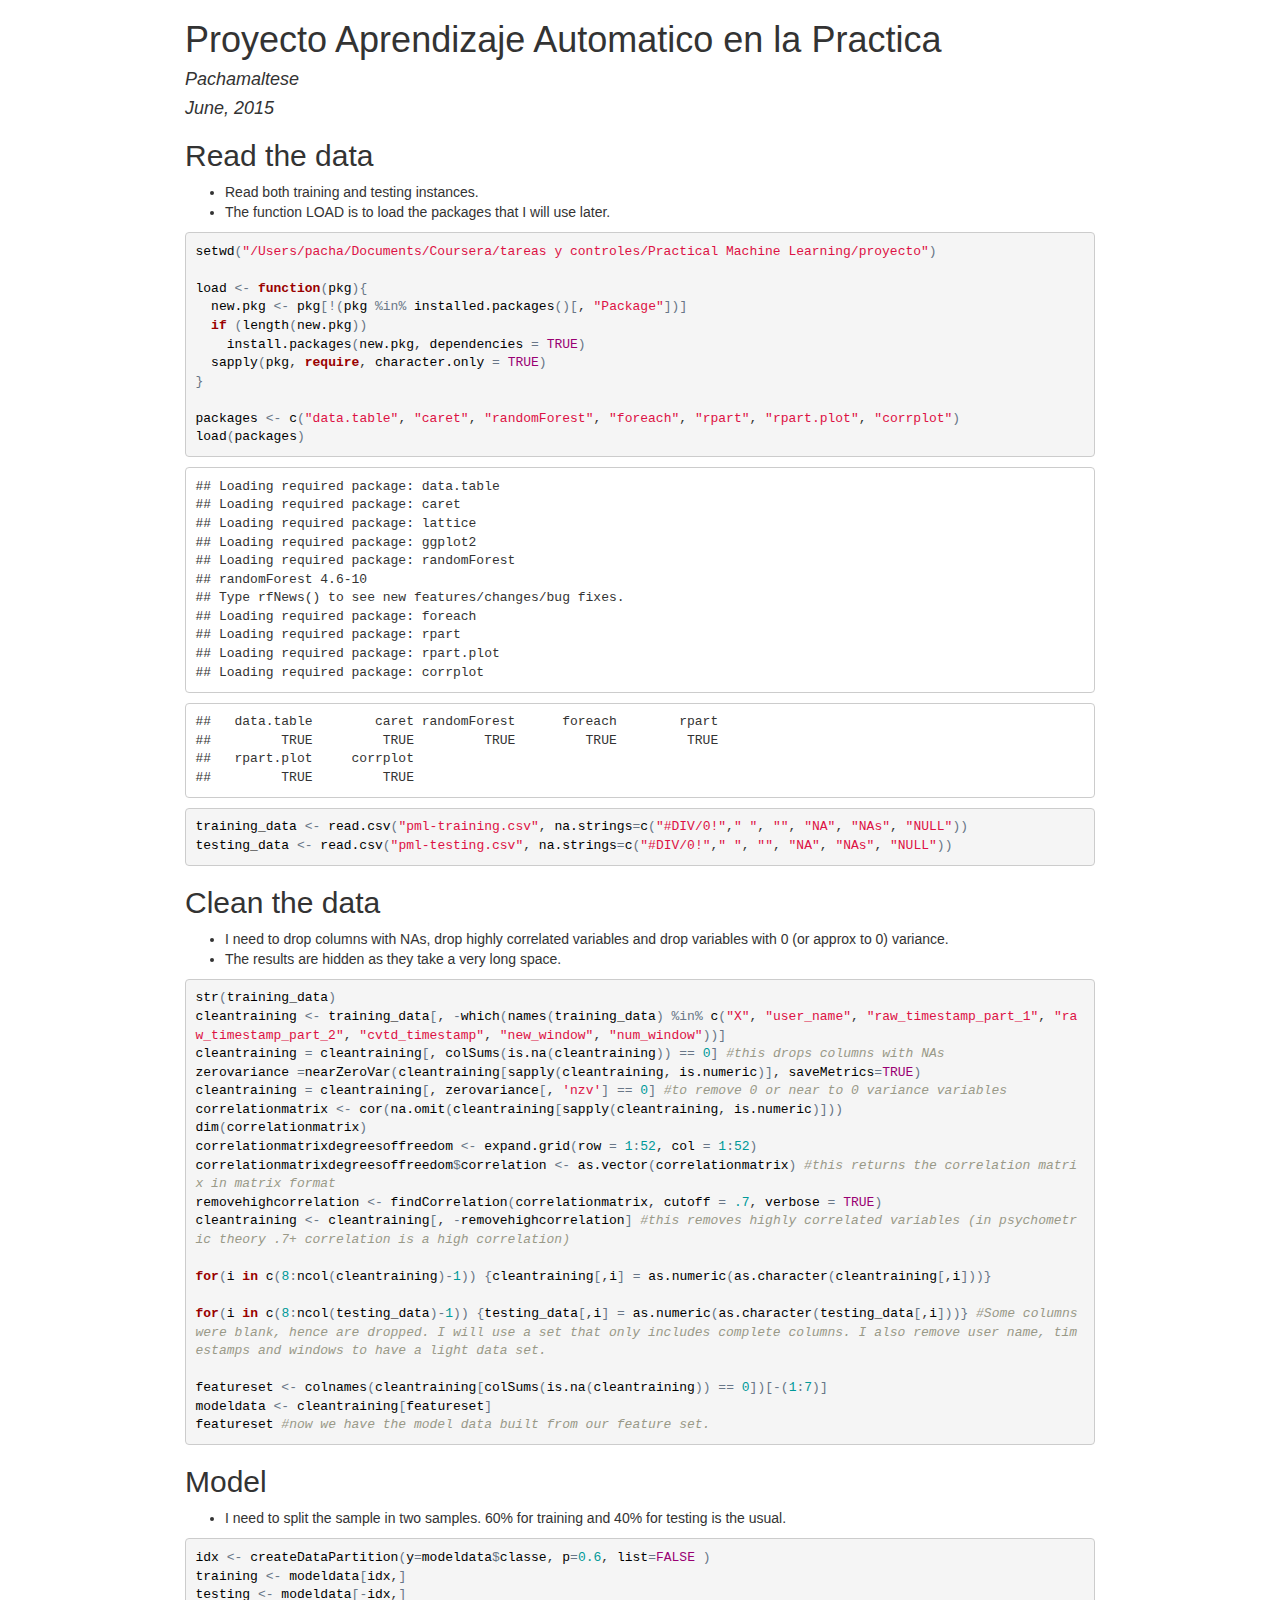
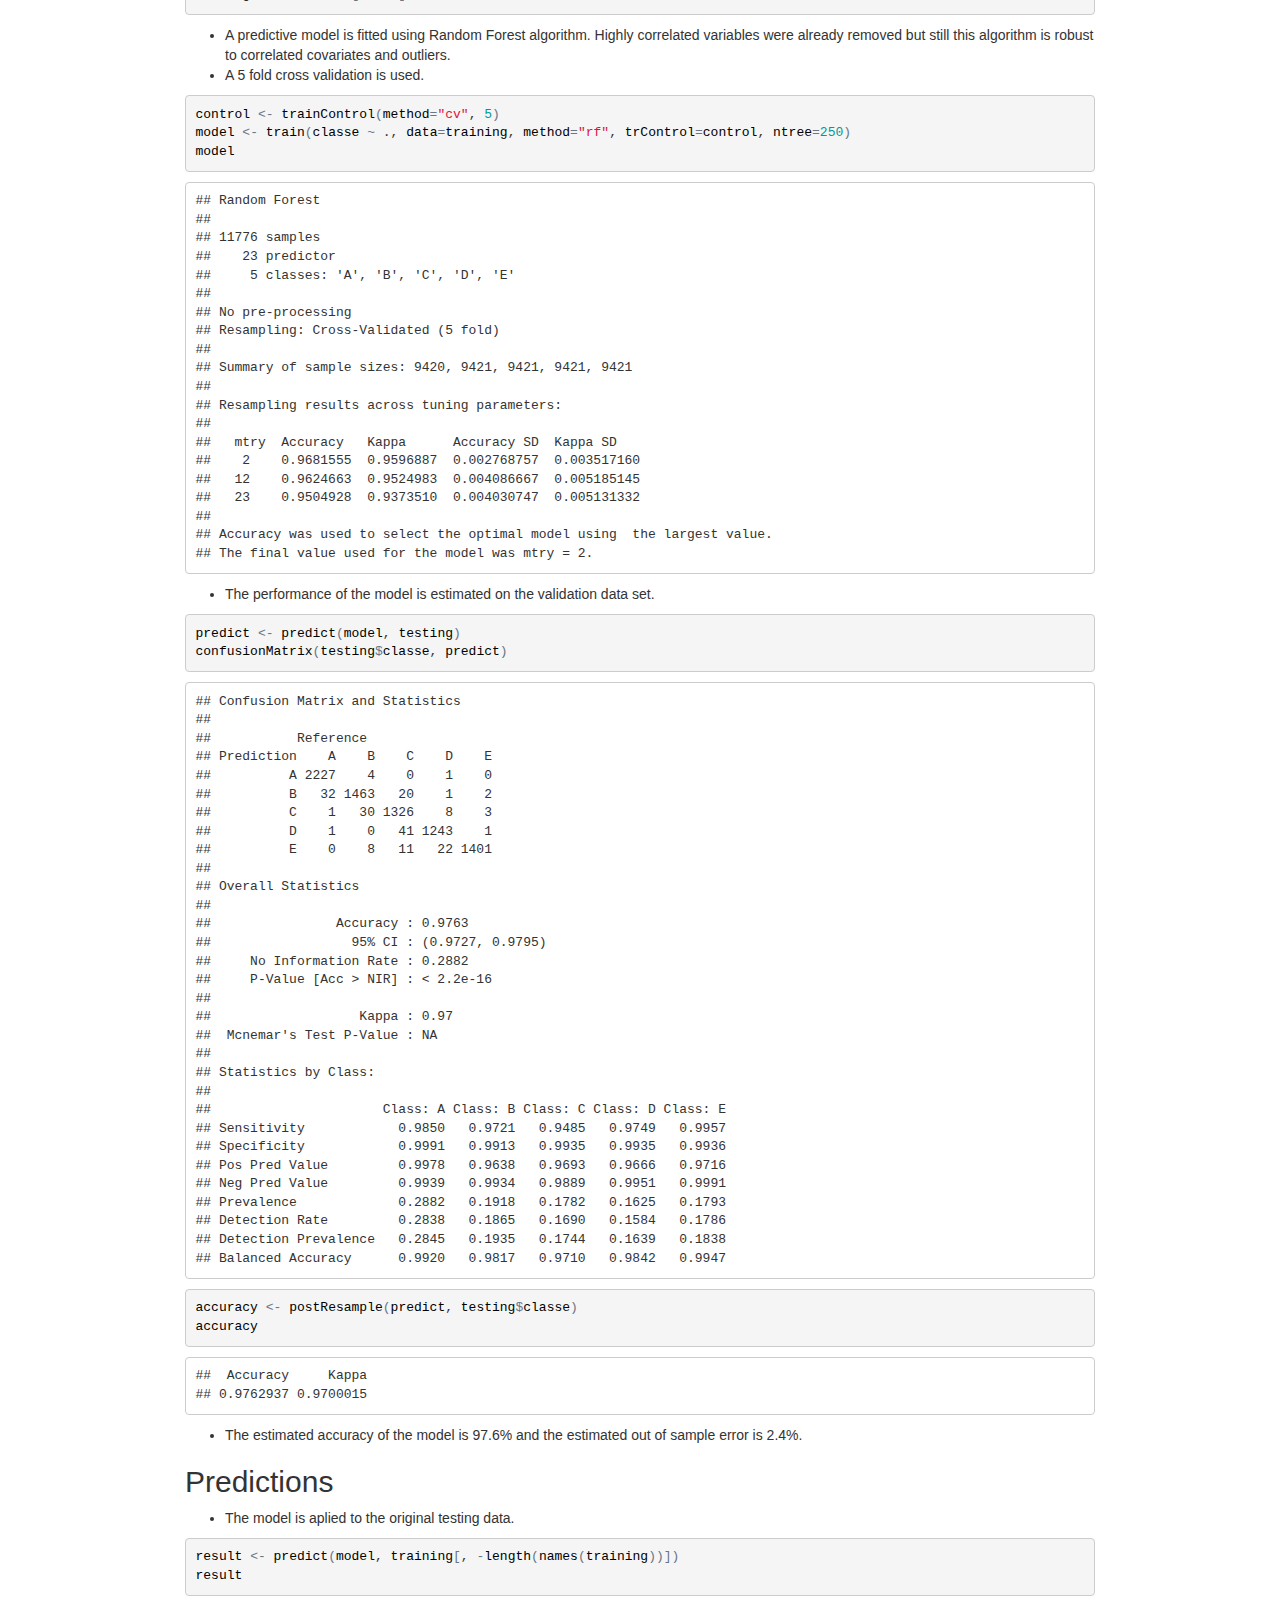
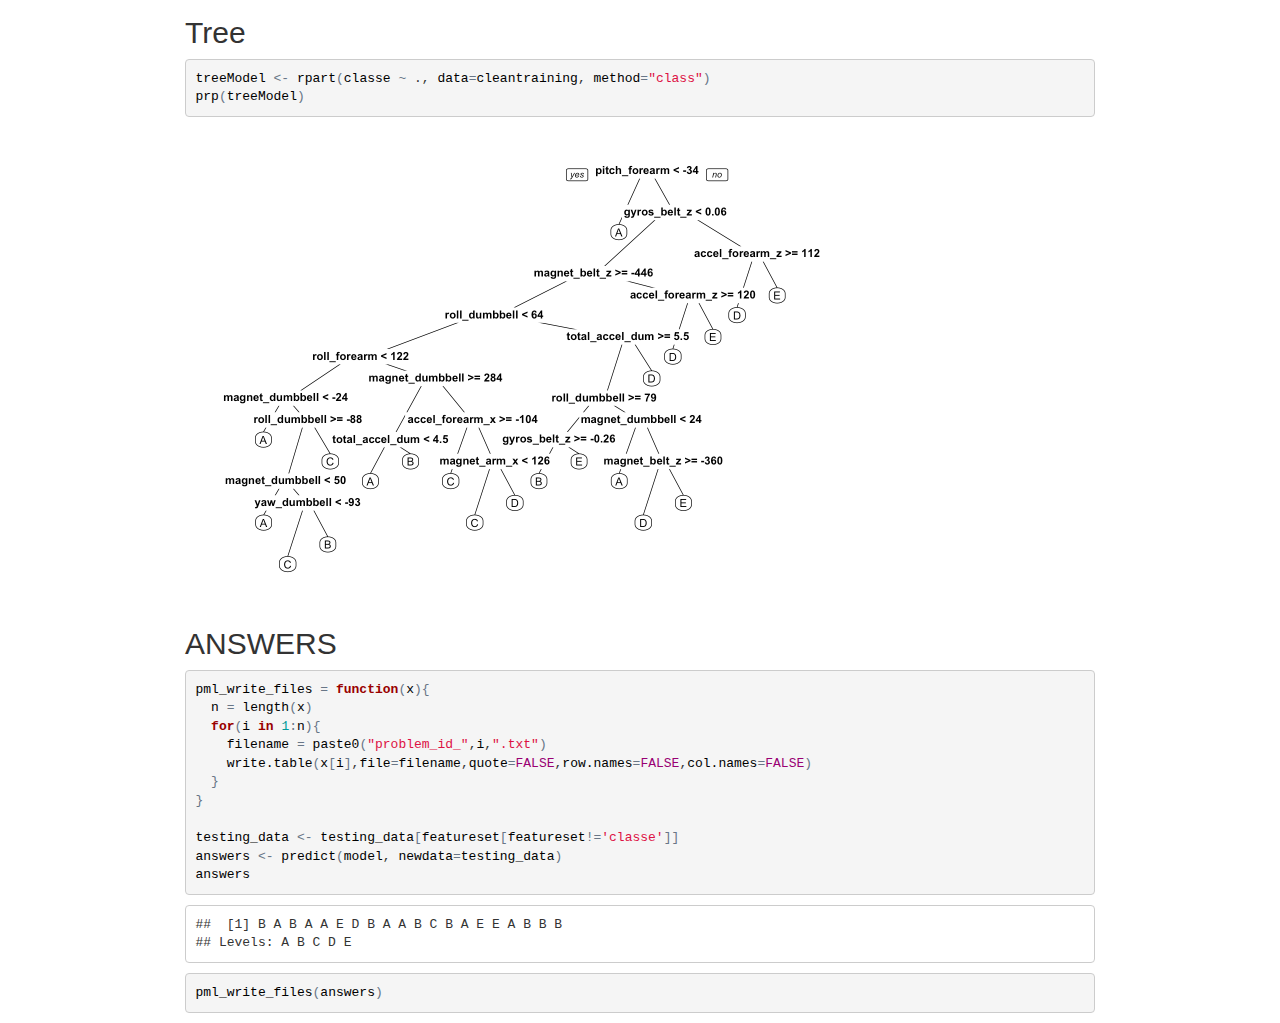
==== proyecto-v2.html @ 66858f60 "13-jun" ====
<!DOCTYPE html>

<html xmlns="http://www.w3.org/1999/xhtml">

<head>

<meta charset="utf-8">
<meta http-equiv="Content-Type" content="text/html; charset=utf-8" />
<meta name="generator" content="pandoc" />

<meta name="author" content="Pachamaltese" />


<title>Proyecto Aprendizaje Automatico en la Practica</title>

<script src="data:application/x-javascript,%2F%2A%21%20jQuery%20v1%2E11%2E0%20%7C%20%28c%29%202005%2C%202014%20jQuery%20Foundation%2C%20Inc%2E%20%7C%20jquery%2Eorg%2Flicense%20%2A%2F%0A%21function%28a%2Cb%29%7B%22object%22%3D%3Dtypeof%20module%26%26%22object%22%3D%3Dtypeof%20module%2Eexports%3Fmodule%2Eexports%3Da%2Edocument%3Fb%28a%2C%210%29%3Afunction%28a%29%7Bif%28%21a%2Edocument%29throw%20new%20Error%28%22jQuery%20requires%20a%20window%20with%20a%20document%22%29%3Breturn%20b%28a%29%7D%3Ab%28a%29%7D%28%22undefined%22%21%3Dtypeof%20window%3Fwindow%3Athis%2Cfunction%28a%2Cb%29%7Bvar%20c%3D%5B%5D%2Cd%3Dc%2Eslice%2Ce%3Dc%2Econcat%2Cf%3Dc%2Epush%2Cg%3Dc%2EindexOf%2Ch%3D%7B%7D%2Ci%3Dh%2EtoString%2Cj%3Dh%2EhasOwnProperty%2Ck%3D%22%22%2Etrim%2Cl%3D%7B%7D%2Cm%3D%221%2E11%2E0%22%2Cn%3Dfunction%28a%2Cb%29%7Breturn%20new%20n%2Efn%2Einit%28a%2Cb%29%7D%2Co%3D%2F%5E%5B%5Cs%5CuFEFF%5CxA0%5D%2B%7C%5B%5Cs%5CuFEFF%5CxA0%5D%2B%24%2Fg%2Cp%3D%2F%5E%2Dms%2D%2F%2Cq%3D%2F%2D%28%5B%5Cda%2Dz%5D%29%2Fgi%2Cr%3Dfunction%28a%2Cb%29%7Breturn%20b%2EtoUpperCase%28%29%7D%3Bn%2Efn%3Dn%2Eprototype%3D%7Bjquery%3Am%2Cconstructor%3An%2Cselector%3A%22%22%2Clength%3A0%2CtoArray%3Afunction%28%29%7Breturn%20d%2Ecall%28this%29%7D%2Cget%3Afunction%28a%29%7Breturn%20null%21%3Da%3F0%3Ea%3Fthis%5Ba%2Bthis%2Elength%5D%3Athis%5Ba%5D%3Ad%2Ecall%28this%29%7D%2CpushStack%3Afunction%28a%29%7Bvar%20b%3Dn%2Emerge%28this%2Econstructor%28%29%2Ca%29%3Breturn%20b%2EprevObject%3Dthis%2Cb%2Econtext%3Dthis%2Econtext%2Cb%7D%2Ceach%3Afunction%28a%2Cb%29%7Breturn%20n%2Eeach%28this%2Ca%2Cb%29%7D%2Cmap%3Afunction%28a%29%7Breturn%20this%2EpushStack%28n%2Emap%28this%2Cfunction%28b%2Cc%29%7Breturn%20a%2Ecall%28b%2Cc%2Cb%29%7D%29%29%7D%2Cslice%3Afunction%28%29%7Breturn%20this%2EpushStack%28d%2Eapply%28this%2Carguments%29%29%7D%2Cfirst%3Afunction%28%29%7Breturn%20this%2Eeq%280%29%7D%2Clast%3Afunction%28%29%7Breturn%20this%2Eeq%28%2D1%29%7D%2Ceq%3Afunction%28a%29%7Bvar%20b%3Dthis%2Elength%2Cc%3D%2Ba%2B%280%3Ea%3Fb%3A0%29%3Breturn%20this%2EpushStack%28c%3E%3D0%26%26b%3Ec%3F%5Bthis%5Bc%5D%5D%3A%5B%5D%29%7D%2Cend%3Afunction%28%29%7Breturn%20this%2EprevObject%7C%7Cthis%2Econstructor%28null%29%7D%2Cpush%3Af%2Csort%3Ac%2Esort%2Csplice%3Ac%2Esplice%7D%2Cn%2Eextend%3Dn%2Efn%2Eextend%3Dfunction%28%29%7Bvar%20a%2Cb%2Cc%2Cd%2Ce%2Cf%2Cg%3Darguments%5B0%5D%7C%7C%7B%7D%2Ch%3D1%2Ci%3Darguments%2Elength%2Cj%3D%211%3Bfor%28%22boolean%22%3D%3Dtypeof%20g%26%26%28j%3Dg%2Cg%3Darguments%5Bh%5D%7C%7C%7B%7D%2Ch%2B%2B%29%2C%22object%22%3D%3Dtypeof%20g%7C%7Cn%2EisFunction%28g%29%7C%7C%28g%3D%7B%7D%29%2Ch%3D%3D%3Di%26%26%28g%3Dthis%2Ch%2D%2D%29%3Bi%3Eh%3Bh%2B%2B%29if%28null%21%3D%28e%3Darguments%5Bh%5D%29%29for%28d%20in%20e%29a%3Dg%5Bd%5D%2Cc%3De%5Bd%5D%2Cg%21%3D%3Dc%26%26%28j%26%26c%26%26%28n%2EisPlainObject%28c%29%7C%7C%28b%3Dn%2EisArray%28c%29%29%29%3F%28b%3F%28b%3D%211%2Cf%3Da%26%26n%2EisArray%28a%29%3Fa%3A%5B%5D%29%3Af%3Da%26%26n%2EisPlainObject%28a%29%3Fa%3A%7B%7D%2Cg%5Bd%5D%3Dn%2Eextend%28j%2Cf%2Cc%29%29%3Avoid%200%21%3D%3Dc%26%26%28g%5Bd%5D%3Dc%29%29%3Breturn%20g%7D%2Cn%2Eextend%28%7Bexpando%3A%22jQuery%22%2B%28m%2BMath%2Erandom%28%29%29%2Ereplace%28%2F%5CD%2Fg%2C%22%22%29%2CisReady%3A%210%2Cerror%3Afunction%28a%29%7Bthrow%20new%20Error%28a%29%7D%2Cnoop%3Afunction%28%29%7B%7D%2CisFunction%3Afunction%28a%29%7Breturn%22function%22%3D%3D%3Dn%2Etype%28a%29%7D%2CisArray%3AArray%2EisArray%7C%7Cfunction%28a%29%7Breturn%22array%22%3D%3D%3Dn%2Etype%28a%29%7D%2CisWindow%3Afunction%28a%29%7Breturn%20null%21%3Da%26%26a%3D%3Da%2Ewindow%7D%2CisNumeric%3Afunction%28a%29%7Breturn%20a%2DparseFloat%28a%29%3E%3D0%7D%2CisEmptyObject%3Afunction%28a%29%7Bvar%20b%3Bfor%28b%20in%20a%29return%211%3Breturn%210%7D%2CisPlainObject%3Afunction%28a%29%7Bvar%20b%3Bif%28%21a%7C%7C%22object%22%21%3D%3Dn%2Etype%28a%29%7C%7Ca%2EnodeType%7C%7Cn%2EisWindow%28a%29%29return%211%3Btry%7Bif%28a%2Econstructor%26%26%21j%2Ecall%28a%2C%22constructor%22%29%26%26%21j%2Ecall%28a%2Econstructor%2Eprototype%2C%22isPrototypeOf%22%29%29return%211%7Dcatch%28c%29%7Breturn%211%7Dif%28l%2EownLast%29for%28b%20in%20a%29return%20j%2Ecall%28a%2Cb%29%3Bfor%28b%20in%20a%29%3Breturn%20void%200%3D%3D%3Db%7C%7Cj%2Ecall%28a%2Cb%29%7D%2Ctype%3Afunction%28a%29%7Breturn%20null%3D%3Da%3Fa%2B%22%22%3A%22object%22%3D%3Dtypeof%20a%7C%7C%22function%22%3D%3Dtypeof%20a%3Fh%5Bi%2Ecall%28a%29%5D%7C%7C%22object%22%3Atypeof%20a%7D%2CglobalEval%3Afunction%28b%29%7Bb%26%26n%2Etrim%28b%29%26%26%28a%2EexecScript%7C%7Cfunction%28b%29%7Ba%2Eeval%2Ecall%28a%2Cb%29%7D%29%28b%29%7D%2CcamelCase%3Afunction%28a%29%7Breturn%20a%2Ereplace%28p%2C%22ms%2D%22%29%2Ereplace%28q%2Cr%29%7D%2CnodeName%3Afunction%28a%2Cb%29%7Breturn%20a%2EnodeName%26%26a%2EnodeName%2EtoLowerCase%28%29%3D%3D%3Db%2EtoLowerCase%28%29%7D%2Ceach%3Afunction%28a%2Cb%2Cc%29%7Bvar%20d%2Ce%3D0%2Cf%3Da%2Elength%2Cg%3Ds%28a%29%3Bif%28c%29%7Bif%28g%29%7Bfor%28%3Bf%3Ee%3Be%2B%2B%29if%28d%3Db%2Eapply%28a%5Be%5D%2Cc%29%2Cd%3D%3D%3D%211%29break%7Delse%20for%28e%20in%20a%29if%28d%3Db%2Eapply%28a%5Be%5D%2Cc%29%2Cd%3D%3D%3D%211%29break%7Delse%20if%28g%29%7Bfor%28%3Bf%3Ee%3Be%2B%2B%29if%28d%3Db%2Ecall%28a%5Be%5D%2Ce%2Ca%5Be%5D%29%2Cd%3D%3D%3D%211%29break%7Delse%20for%28e%20in%20a%29if%28d%3Db%2Ecall%28a%5Be%5D%2Ce%2Ca%5Be%5D%29%2Cd%3D%3D%3D%211%29break%3Breturn%20a%7D%2Ctrim%3Ak%26%26%21k%2Ecall%28%22%5Cufeff%5Cxa0%22%29%3Ffunction%28a%29%7Breturn%20null%3D%3Da%3F%22%22%3Ak%2Ecall%28a%29%7D%3Afunction%28a%29%7Breturn%20null%3D%3Da%3F%22%22%3A%28a%2B%22%22%29%2Ereplace%28o%2C%22%22%29%7D%2CmakeArray%3Afunction%28a%2Cb%29%7Bvar%20c%3Db%7C%7C%5B%5D%3Breturn%20null%21%3Da%26%26%28s%28Object%28a%29%29%3Fn%2Emerge%28c%2C%22string%22%3D%3Dtypeof%20a%3F%5Ba%5D%3Aa%29%3Af%2Ecall%28c%2Ca%29%29%2Cc%7D%2CinArray%3Afunction%28a%2Cb%2Cc%29%7Bvar%20d%3Bif%28b%29%7Bif%28g%29return%20g%2Ecall%28b%2Ca%2Cc%29%3Bfor%28d%3Db%2Elength%2Cc%3Dc%3F0%3Ec%3FMath%2Emax%280%2Cd%2Bc%29%3Ac%3A0%3Bd%3Ec%3Bc%2B%2B%29if%28c%20in%20b%26%26b%5Bc%5D%3D%3D%3Da%29return%20c%7Dreturn%2D1%7D%2Cmerge%3Afunction%28a%2Cb%29%7Bvar%20c%3D%2Bb%2Elength%2Cd%3D0%2Ce%3Da%2Elength%3Bwhile%28c%3Ed%29a%5Be%2B%2B%5D%3Db%5Bd%2B%2B%5D%3Bif%28c%21%3D%3Dc%29while%28void%200%21%3D%3Db%5Bd%5D%29a%5Be%2B%2B%5D%3Db%5Bd%2B%2B%5D%3Breturn%20a%2Elength%3De%2Ca%7D%2Cgrep%3Afunction%28a%2Cb%2Cc%29%7Bfor%28var%20d%2Ce%3D%5B%5D%2Cf%3D0%2Cg%3Da%2Elength%2Ch%3D%21c%3Bg%3Ef%3Bf%2B%2B%29d%3D%21b%28a%5Bf%5D%2Cf%29%2Cd%21%3D%3Dh%26%26e%2Epush%28a%5Bf%5D%29%3Breturn%20e%7D%2Cmap%3Afunction%28a%2Cb%2Cc%29%7Bvar%20d%2Cf%3D0%2Cg%3Da%2Elength%2Ch%3Ds%28a%29%2Ci%3D%5B%5D%3Bif%28h%29for%28%3Bg%3Ef%3Bf%2B%2B%29d%3Db%28a%5Bf%5D%2Cf%2Cc%29%2Cnull%21%3Dd%26%26i%2Epush%28d%29%3Belse%20for%28f%20in%20a%29d%3Db%28a%5Bf%5D%2Cf%2Cc%29%2Cnull%21%3Dd%26%26i%2Epush%28d%29%3Breturn%20e%2Eapply%28%5B%5D%2Ci%29%7D%2Cguid%3A1%2Cproxy%3Afunction%28a%2Cb%29%7Bvar%20c%2Ce%2Cf%3Breturn%22string%22%3D%3Dtypeof%20b%26%26%28f%3Da%5Bb%5D%2Cb%3Da%2Ca%3Df%29%2Cn%2EisFunction%28a%29%3F%28c%3Dd%2Ecall%28arguments%2C2%29%2Ce%3Dfunction%28%29%7Breturn%20a%2Eapply%28b%7C%7Cthis%2Cc%2Econcat%28d%2Ecall%28arguments%29%29%29%7D%2Ce%2Eguid%3Da%2Eguid%3Da%2Eguid%7C%7Cn%2Eguid%2B%2B%2Ce%29%3Avoid%200%7D%2Cnow%3Afunction%28%29%7Breturn%2Bnew%20Date%7D%2Csupport%3Al%7D%29%2Cn%2Eeach%28%22Boolean%20Number%20String%20Function%20Array%20Date%20RegExp%20Object%20Error%22%2Esplit%28%22%20%22%29%2Cfunction%28a%2Cb%29%7Bh%5B%22%5Bobject%20%22%2Bb%2B%22%5D%22%5D%3Db%2EtoLowerCase%28%29%7D%29%3Bfunction%20s%28a%29%7Bvar%20b%3Da%2Elength%2Cc%3Dn%2Etype%28a%29%3Breturn%22function%22%3D%3D%3Dc%7C%7Cn%2EisWindow%28a%29%3F%211%3A1%3D%3D%3Da%2EnodeType%26%26b%3F%210%3A%22array%22%3D%3D%3Dc%7C%7C0%3D%3D%3Db%7C%7C%22number%22%3D%3Dtypeof%20b%26%26b%3E0%26%26b%2D1%20in%20a%7Dvar%20t%3Dfunction%28a%29%7Bvar%20b%2Cc%2Cd%2Ce%2Cf%2Cg%2Ch%2Ci%2Cj%2Ck%2Cl%2Cm%2Cn%2Co%2Cp%2Cq%2Cr%2Cs%3D%22sizzle%22%2B%2Dnew%20Date%2Ct%3Da%2Edocument%2Cu%3D0%2Cv%3D0%2Cw%3Deb%28%29%2Cx%3Deb%28%29%2Cy%3Deb%28%29%2Cz%3Dfunction%28a%2Cb%29%7Breturn%20a%3D%3D%3Db%26%26%28j%3D%210%29%2C0%7D%2CA%3D%22undefined%22%2CB%3D1%3C%3C31%2CC%3D%7B%7D%2EhasOwnProperty%2CD%3D%5B%5D%2CE%3DD%2Epop%2CF%3DD%2Epush%2CG%3DD%2Epush%2CH%3DD%2Eslice%2CI%3DD%2EindexOf%7C%7Cfunction%28a%29%7Bfor%28var%20b%3D0%2Cc%3Dthis%2Elength%3Bc%3Eb%3Bb%2B%2B%29if%28this%5Bb%5D%3D%3D%3Da%29return%20b%3Breturn%2D1%7D%2CJ%3D%22checked%7Cselected%7Casync%7Cautofocus%7Cautoplay%7Ccontrols%7Cdefer%7Cdisabled%7Chidden%7Cismap%7Cloop%7Cmultiple%7Copen%7Creadonly%7Crequired%7Cscoped%22%2CK%3D%22%5B%5C%5Cx20%5C%5Ct%5C%5Cr%5C%5Cn%5C%5Cf%5D%22%2CL%3D%22%28%3F%3A%5C%5C%5C%5C%2E%7C%5B%5C%5Cw%2D%5D%7C%5B%5E%5C%5Cx00%2D%5C%5Cxa0%5D%29%2B%22%2CM%3DL%2Ereplace%28%22w%22%2C%22w%23%22%29%2CN%3D%22%5C%5C%5B%22%2BK%2B%22%2A%28%22%2BL%2B%22%29%22%2BK%2B%22%2A%28%3F%3A%28%5B%2A%5E%24%7C%21%7E%5D%3F%3D%29%22%2BK%2B%22%2A%28%3F%3A%28%5B%27%5C%22%5D%29%28%28%3F%3A%5C%5C%5C%5C%2E%7C%5B%5E%5C%5C%5C%5C%5D%29%2A%3F%29%5C%5C3%7C%28%22%2BM%2B%22%29%7C%29%7C%29%22%2BK%2B%22%2A%5C%5C%5D%22%2CO%3D%22%3A%28%22%2BL%2B%22%29%28%3F%3A%5C%5C%28%28%28%5B%27%5C%22%5D%29%28%28%3F%3A%5C%5C%5C%5C%2E%7C%5B%5E%5C%5C%5C%5C%5D%29%2A%3F%29%5C%5C3%7C%28%28%3F%3A%5C%5C%5C%5C%2E%7C%5B%5E%5C%5C%5C%5C%28%29%5B%5C%5C%5D%5D%7C%22%2BN%2Ereplace%283%2C8%29%2B%22%29%2A%29%7C%2E%2A%29%5C%5C%29%7C%29%22%2CP%3Dnew%20RegExp%28%22%5E%22%2BK%2B%22%2B%7C%28%28%3F%3A%5E%7C%5B%5E%5C%5C%5C%5C%5D%29%28%3F%3A%5C%5C%5C%5C%2E%29%2A%29%22%2BK%2B%22%2B%24%22%2C%22g%22%29%2CQ%3Dnew%20RegExp%28%22%5E%22%2BK%2B%22%2A%2C%22%2BK%2B%22%2A%22%29%2CR%3Dnew%20RegExp%28%22%5E%22%2BK%2B%22%2A%28%5B%3E%2B%7E%5D%7C%22%2BK%2B%22%29%22%2BK%2B%22%2A%22%29%2CS%3Dnew%20RegExp%28%22%3D%22%2BK%2B%22%2A%28%5B%5E%5C%5C%5D%27%5C%22%5D%2A%3F%29%22%2BK%2B%22%2A%5C%5C%5D%22%2C%22g%22%29%2CT%3Dnew%20RegExp%28O%29%2CU%3Dnew%20RegExp%28%22%5E%22%2BM%2B%22%24%22%29%2CV%3D%7BID%3Anew%20RegExp%28%22%5E%23%28%22%2BL%2B%22%29%22%29%2CCLASS%3Anew%20RegExp%28%22%5E%5C%5C%2E%28%22%2BL%2B%22%29%22%29%2CTAG%3Anew%20RegExp%28%22%5E%28%22%2BL%2Ereplace%28%22w%22%2C%22w%2A%22%29%2B%22%29%22%29%2CATTR%3Anew%20RegExp%28%22%5E%22%2BN%29%2CPSEUDO%3Anew%20RegExp%28%22%5E%22%2BO%29%2CCHILD%3Anew%20RegExp%28%22%5E%3A%28only%7Cfirst%7Clast%7Cnth%7Cnth%2Dlast%29%2D%28child%7Cof%2Dtype%29%28%3F%3A%5C%5C%28%22%2BK%2B%22%2A%28even%7Codd%7C%28%28%5B%2B%2D%5D%7C%29%28%5C%5Cd%2A%29n%7C%29%22%2BK%2B%22%2A%28%3F%3A%28%5B%2B%2D%5D%7C%29%22%2BK%2B%22%2A%28%5C%5Cd%2B%29%7C%29%29%22%2BK%2B%22%2A%5C%5C%29%7C%29%22%2C%22i%22%29%2Cbool%3Anew%20RegExp%28%22%5E%28%3F%3A%22%2BJ%2B%22%29%24%22%2C%22i%22%29%2CneedsContext%3Anew%20RegExp%28%22%5E%22%2BK%2B%22%2A%5B%3E%2B%7E%5D%7C%3A%28even%7Codd%7Ceq%7Cgt%7Clt%7Cnth%7Cfirst%7Clast%29%28%3F%3A%5C%5C%28%22%2BK%2B%22%2A%28%28%3F%3A%2D%5C%5Cd%29%3F%5C%5Cd%2A%29%22%2BK%2B%22%2A%5C%5C%29%7C%29%28%3F%3D%5B%5E%2D%5D%7C%24%29%22%2C%22i%22%29%7D%2CW%3D%2F%5E%28%3F%3Ainput%7Cselect%7Ctextarea%7Cbutton%29%24%2Fi%2CX%3D%2F%5Eh%5Cd%24%2Fi%2CY%3D%2F%5E%5B%5E%7B%5D%2B%5C%7B%5Cs%2A%5C%5Bnative%20%5Cw%2F%2CZ%3D%2F%5E%28%3F%3A%23%28%5B%5Cw%2D%5D%2B%29%7C%28%5Cw%2B%29%7C%5C%2E%28%5B%5Cw%2D%5D%2B%29%29%24%2F%2C%24%3D%2F%5B%2B%7E%5D%2F%2C%5F%3D%2F%27%7C%5C%5C%2Fg%2Cab%3Dnew%20RegExp%28%22%5C%5C%5C%5C%28%5B%5C%5Cda%2Df%5D%7B1%2C6%7D%22%2BK%2B%22%3F%7C%28%22%2BK%2B%22%29%7C%2E%29%22%2C%22ig%22%29%2Cbb%3Dfunction%28a%2Cb%2Cc%29%7Bvar%20d%3D%220x%22%2Bb%2D65536%3Breturn%20d%21%3D%3Dd%7C%7Cc%3Fb%3A0%3Ed%3FString%2EfromCharCode%28d%2B65536%29%3AString%2EfromCharCode%28d%3E%3E10%7C55296%2C1023%26d%7C56320%29%7D%3Btry%7BG%2Eapply%28D%3DH%2Ecall%28t%2EchildNodes%29%2Ct%2EchildNodes%29%2CD%5Bt%2EchildNodes%2Elength%5D%2EnodeType%7Dcatch%28cb%29%7BG%3D%7Bapply%3AD%2Elength%3Ffunction%28a%2Cb%29%7BF%2Eapply%28a%2CH%2Ecall%28b%29%29%7D%3Afunction%28a%2Cb%29%7Bvar%20c%3Da%2Elength%2Cd%3D0%3Bwhile%28a%5Bc%2B%2B%5D%3Db%5Bd%2B%2B%5D%29%3Ba%2Elength%3Dc%2D1%7D%7D%7Dfunction%20db%28a%2Cb%2Cd%2Ce%29%7Bvar%20f%2Cg%2Ch%2Ci%2Cj%2Cm%2Cp%2Cq%2Cu%2Cv%3Bif%28%28b%3Fb%2EownerDocument%7C%7Cb%3At%29%21%3D%3Dl%26%26k%28b%29%2Cb%3Db%7C%7Cl%2Cd%3Dd%7C%7C%5B%5D%2C%21a%7C%7C%22string%22%21%3Dtypeof%20a%29return%20d%3Bif%281%21%3D%3D%28i%3Db%2EnodeType%29%26%269%21%3D%3Di%29return%5B%5D%3Bif%28n%26%26%21e%29%7Bif%28f%3DZ%2Eexec%28a%29%29if%28h%3Df%5B1%5D%29%7Bif%289%3D%3D%3Di%29%7Bif%28g%3Db%2EgetElementById%28h%29%2C%21g%7C%7C%21g%2EparentNode%29return%20d%3Bif%28g%2Eid%3D%3D%3Dh%29return%20d%2Epush%28g%29%2Cd%7Delse%20if%28b%2EownerDocument%26%26%28g%3Db%2EownerDocument%2EgetElementById%28h%29%29%26%26r%28b%2Cg%29%26%26g%2Eid%3D%3D%3Dh%29return%20d%2Epush%28g%29%2Cd%7Delse%7Bif%28f%5B2%5D%29return%20G%2Eapply%28d%2Cb%2EgetElementsByTagName%28a%29%29%2Cd%3Bif%28%28h%3Df%5B3%5D%29%26%26c%2EgetElementsByClassName%26%26b%2EgetElementsByClassName%29return%20G%2Eapply%28d%2Cb%2EgetElementsByClassName%28h%29%29%2Cd%7Dif%28c%2Eqsa%26%26%28%21o%7C%7C%21o%2Etest%28a%29%29%29%7Bif%28q%3Dp%3Ds%2Cu%3Db%2Cv%3D9%3D%3D%3Di%26%26a%2C1%3D%3D%3Di%26%26%22object%22%21%3D%3Db%2EnodeName%2EtoLowerCase%28%29%29%7Bm%3Dob%28a%29%2C%28p%3Db%2EgetAttribute%28%22id%22%29%29%3Fq%3Dp%2Ereplace%28%5F%2C%22%5C%5C%24%26%22%29%3Ab%2EsetAttribute%28%22id%22%2Cq%29%2Cq%3D%22%5Bid%3D%27%22%2Bq%2B%22%27%5D%20%22%2Cj%3Dm%2Elength%3Bwhile%28j%2D%2D%29m%5Bj%5D%3Dq%2Bpb%28m%5Bj%5D%29%3Bu%3D%24%2Etest%28a%29%26%26mb%28b%2EparentNode%29%7C%7Cb%2Cv%3Dm%2Ejoin%28%22%2C%22%29%7Dif%28v%29try%7Breturn%20G%2Eapply%28d%2Cu%2EquerySelectorAll%28v%29%29%2Cd%7Dcatch%28w%29%7B%7Dfinally%7Bp%7C%7Cb%2EremoveAttribute%28%22id%22%29%7D%7D%7Dreturn%20xb%28a%2Ereplace%28P%2C%22%241%22%29%2Cb%2Cd%2Ce%29%7Dfunction%20eb%28%29%7Bvar%20a%3D%5B%5D%3Bfunction%20b%28c%2Ce%29%7Breturn%20a%2Epush%28c%2B%22%20%22%29%3Ed%2EcacheLength%26%26delete%20b%5Ba%2Eshift%28%29%5D%2Cb%5Bc%2B%22%20%22%5D%3De%7Dreturn%20b%7Dfunction%20fb%28a%29%7Breturn%20a%5Bs%5D%3D%210%2Ca%7Dfunction%20gb%28a%29%7Bvar%20b%3Dl%2EcreateElement%28%22div%22%29%3Btry%7Breturn%21%21a%28b%29%7Dcatch%28c%29%7Breturn%211%7Dfinally%7Bb%2EparentNode%26%26b%2EparentNode%2EremoveChild%28b%29%2Cb%3Dnull%7D%7Dfunction%20hb%28a%2Cb%29%7Bvar%20c%3Da%2Esplit%28%22%7C%22%29%2Ce%3Da%2Elength%3Bwhile%28e%2D%2D%29d%2EattrHandle%5Bc%5Be%5D%5D%3Db%7Dfunction%20ib%28a%2Cb%29%7Bvar%20c%3Db%26%26a%2Cd%3Dc%26%261%3D%3D%3Da%2EnodeType%26%261%3D%3D%3Db%2EnodeType%26%26%28%7Eb%2EsourceIndex%7C%7CB%29%2D%28%7Ea%2EsourceIndex%7C%7CB%29%3Bif%28d%29return%20d%3Bif%28c%29while%28c%3Dc%2EnextSibling%29if%28c%3D%3D%3Db%29return%2D1%3Breturn%20a%3F1%3A%2D1%7Dfunction%20jb%28a%29%7Breturn%20function%28b%29%7Bvar%20c%3Db%2EnodeName%2EtoLowerCase%28%29%3Breturn%22input%22%3D%3D%3Dc%26%26b%2Etype%3D%3D%3Da%7D%7Dfunction%20kb%28a%29%7Breturn%20function%28b%29%7Bvar%20c%3Db%2EnodeName%2EtoLowerCase%28%29%3Breturn%28%22input%22%3D%3D%3Dc%7C%7C%22button%22%3D%3D%3Dc%29%26%26b%2Etype%3D%3D%3Da%7D%7Dfunction%20lb%28a%29%7Breturn%20fb%28function%28b%29%7Breturn%20b%3D%2Bb%2Cfb%28function%28c%2Cd%29%7Bvar%20e%2Cf%3Da%28%5B%5D%2Cc%2Elength%2Cb%29%2Cg%3Df%2Elength%3Bwhile%28g%2D%2D%29c%5Be%3Df%5Bg%5D%5D%26%26%28c%5Be%5D%3D%21%28d%5Be%5D%3Dc%5Be%5D%29%29%7D%29%7D%29%7Dfunction%20mb%28a%29%7Breturn%20a%26%26typeof%20a%2EgetElementsByTagName%21%3D%3DA%26%26a%7Dc%3Ddb%2Esupport%3D%7B%7D%2Cf%3Ddb%2EisXML%3Dfunction%28a%29%7Bvar%20b%3Da%26%26%28a%2EownerDocument%7C%7Ca%29%2EdocumentElement%3Breturn%20b%3F%22HTML%22%21%3D%3Db%2EnodeName%3A%211%7D%2Ck%3Ddb%2EsetDocument%3Dfunction%28a%29%7Bvar%20b%2Ce%3Da%3Fa%2EownerDocument%7C%7Ca%3At%2Cg%3De%2EdefaultView%3Breturn%20e%21%3D%3Dl%26%269%3D%3D%3De%2EnodeType%26%26e%2EdocumentElement%3F%28l%3De%2Cm%3De%2EdocumentElement%2Cn%3D%21f%28e%29%2Cg%26%26g%21%3D%3Dg%2Etop%26%26%28g%2EaddEventListener%3Fg%2EaddEventListener%28%22unload%22%2Cfunction%28%29%7Bk%28%29%7D%2C%211%29%3Ag%2EattachEvent%26%26g%2EattachEvent%28%22onunload%22%2Cfunction%28%29%7Bk%28%29%7D%29%29%2Cc%2Eattributes%3Dgb%28function%28a%29%7Breturn%20a%2EclassName%3D%22i%22%2C%21a%2EgetAttribute%28%22className%22%29%7D%29%2Cc%2EgetElementsByTagName%3Dgb%28function%28a%29%7Breturn%20a%2EappendChild%28e%2EcreateComment%28%22%22%29%29%2C%21a%2EgetElementsByTagName%28%22%2A%22%29%2Elength%7D%29%2Cc%2EgetElementsByClassName%3DY%2Etest%28e%2EgetElementsByClassName%29%26%26gb%28function%28a%29%7Breturn%20a%2EinnerHTML%3D%22%3Cdiv%20class%3D%27a%27%3E%3C%2Fdiv%3E%3Cdiv%20class%3D%27a%20i%27%3E%3C%2Fdiv%3E%22%2Ca%2EfirstChild%2EclassName%3D%22i%22%2C2%3D%3D%3Da%2EgetElementsByClassName%28%22i%22%29%2Elength%7D%29%2Cc%2EgetById%3Dgb%28function%28a%29%7Breturn%20m%2EappendChild%28a%29%2Eid%3Ds%2C%21e%2EgetElementsByName%7C%7C%21e%2EgetElementsByName%28s%29%2Elength%7D%29%2Cc%2EgetById%3F%28d%2Efind%2EID%3Dfunction%28a%2Cb%29%7Bif%28typeof%20b%2EgetElementById%21%3D%3DA%26%26n%29%7Bvar%20c%3Db%2EgetElementById%28a%29%3Breturn%20c%26%26c%2EparentNode%3F%5Bc%5D%3A%5B%5D%7D%7D%2Cd%2Efilter%2EID%3Dfunction%28a%29%7Bvar%20b%3Da%2Ereplace%28ab%2Cbb%29%3Breturn%20function%28a%29%7Breturn%20a%2EgetAttribute%28%22id%22%29%3D%3D%3Db%7D%7D%29%3A%28delete%20d%2Efind%2EID%2Cd%2Efilter%2EID%3Dfunction%28a%29%7Bvar%20b%3Da%2Ereplace%28ab%2Cbb%29%3Breturn%20function%28a%29%7Bvar%20c%3Dtypeof%20a%2EgetAttributeNode%21%3D%3DA%26%26a%2EgetAttributeNode%28%22id%22%29%3Breturn%20c%26%26c%2Evalue%3D%3D%3Db%7D%7D%29%2Cd%2Efind%2ETAG%3Dc%2EgetElementsByTagName%3Ffunction%28a%2Cb%29%7Breturn%20typeof%20b%2EgetElementsByTagName%21%3D%3DA%3Fb%2EgetElementsByTagName%28a%29%3Avoid%200%7D%3Afunction%28a%2Cb%29%7Bvar%20c%2Cd%3D%5B%5D%2Ce%3D0%2Cf%3Db%2EgetElementsByTagName%28a%29%3Bif%28%22%2A%22%3D%3D%3Da%29%7Bwhile%28c%3Df%5Be%2B%2B%5D%291%3D%3D%3Dc%2EnodeType%26%26d%2Epush%28c%29%3Breturn%20d%7Dreturn%20f%7D%2Cd%2Efind%2ECLASS%3Dc%2EgetElementsByClassName%26%26function%28a%2Cb%29%7Breturn%20typeof%20b%2EgetElementsByClassName%21%3D%3DA%26%26n%3Fb%2EgetElementsByClassName%28a%29%3Avoid%200%7D%2Cp%3D%5B%5D%2Co%3D%5B%5D%2C%28c%2Eqsa%3DY%2Etest%28e%2EquerySelectorAll%29%29%26%26%28gb%28function%28a%29%7Ba%2EinnerHTML%3D%22%3Cselect%20t%3D%27%27%3E%3Coption%20selected%3D%27%27%3E%3C%2Foption%3E%3C%2Fselect%3E%22%2Ca%2EquerySelectorAll%28%22%5Bt%5E%3D%27%27%5D%22%29%2Elength%26%26o%2Epush%28%22%5B%2A%5E%24%5D%3D%22%2BK%2B%22%2A%28%3F%3A%27%27%7C%5C%22%5C%22%29%22%29%2Ca%2EquerySelectorAll%28%22%5Bselected%5D%22%29%2Elength%7C%7Co%2Epush%28%22%5C%5C%5B%22%2BK%2B%22%2A%28%3F%3Avalue%7C%22%2BJ%2B%22%29%22%29%2Ca%2EquerySelectorAll%28%22%3Achecked%22%29%2Elength%7C%7Co%2Epush%28%22%3Achecked%22%29%7D%29%2Cgb%28function%28a%29%7Bvar%20b%3De%2EcreateElement%28%22input%22%29%3Bb%2EsetAttribute%28%22type%22%2C%22hidden%22%29%2Ca%2EappendChild%28b%29%2EsetAttribute%28%22name%22%2C%22D%22%29%2Ca%2EquerySelectorAll%28%22%5Bname%3Dd%5D%22%29%2Elength%26%26o%2Epush%28%22name%22%2BK%2B%22%2A%5B%2A%5E%24%7C%21%7E%5D%3F%3D%22%29%2Ca%2EquerySelectorAll%28%22%3Aenabled%22%29%2Elength%7C%7Co%2Epush%28%22%3Aenabled%22%2C%22%3Adisabled%22%29%2Ca%2EquerySelectorAll%28%22%2A%2C%3Ax%22%29%2Co%2Epush%28%22%2C%2E%2A%3A%22%29%7D%29%29%2C%28c%2EmatchesSelector%3DY%2Etest%28q%3Dm%2EwebkitMatchesSelector%7C%7Cm%2EmozMatchesSelector%7C%7Cm%2EoMatchesSelector%7C%7Cm%2EmsMatchesSelector%29%29%26%26gb%28function%28a%29%7Bc%2EdisconnectedMatch%3Dq%2Ecall%28a%2C%22div%22%29%2Cq%2Ecall%28a%2C%22%5Bs%21%3D%27%27%5D%3Ax%22%29%2Cp%2Epush%28%22%21%3D%22%2CO%29%7D%29%2Co%3Do%2Elength%26%26new%20RegExp%28o%2Ejoin%28%22%7C%22%29%29%2Cp%3Dp%2Elength%26%26new%20RegExp%28p%2Ejoin%28%22%7C%22%29%29%2Cb%3DY%2Etest%28m%2EcompareDocumentPosition%29%2Cr%3Db%7C%7CY%2Etest%28m%2Econtains%29%3Ffunction%28a%2Cb%29%7Bvar%20c%3D9%3D%3D%3Da%2EnodeType%3Fa%2EdocumentElement%3Aa%2Cd%3Db%26%26b%2EparentNode%3Breturn%20a%3D%3D%3Dd%7C%7C%21%28%21d%7C%7C1%21%3D%3Dd%2EnodeType%7C%7C%21%28c%2Econtains%3Fc%2Econtains%28d%29%3Aa%2EcompareDocumentPosition%26%2616%26a%2EcompareDocumentPosition%28d%29%29%29%7D%3Afunction%28a%2Cb%29%7Bif%28b%29while%28b%3Db%2EparentNode%29if%28b%3D%3D%3Da%29return%210%3Breturn%211%7D%2Cz%3Db%3Ffunction%28a%2Cb%29%7Bif%28a%3D%3D%3Db%29return%20j%3D%210%2C0%3Bvar%20d%3D%21a%2EcompareDocumentPosition%2D%21b%2EcompareDocumentPosition%3Breturn%20d%3Fd%3A%28d%3D%28a%2EownerDocument%7C%7Ca%29%3D%3D%3D%28b%2EownerDocument%7C%7Cb%29%3Fa%2EcompareDocumentPosition%28b%29%3A1%2C1%26d%7C%7C%21c%2EsortDetached%26%26b%2EcompareDocumentPosition%28a%29%3D%3D%3Dd%3Fa%3D%3D%3De%7C%7Ca%2EownerDocument%3D%3D%3Dt%26%26r%28t%2Ca%29%3F%2D1%3Ab%3D%3D%3De%7C%7Cb%2EownerDocument%3D%3D%3Dt%26%26r%28t%2Cb%29%3F1%3Ai%3FI%2Ecall%28i%2Ca%29%2DI%2Ecall%28i%2Cb%29%3A0%3A4%26d%3F%2D1%3A1%29%7D%3Afunction%28a%2Cb%29%7Bif%28a%3D%3D%3Db%29return%20j%3D%210%2C0%3Bvar%20c%2Cd%3D0%2Cf%3Da%2EparentNode%2Cg%3Db%2EparentNode%2Ch%3D%5Ba%5D%2Ck%3D%5Bb%5D%3Bif%28%21f%7C%7C%21g%29return%20a%3D%3D%3De%3F%2D1%3Ab%3D%3D%3De%3F1%3Af%3F%2D1%3Ag%3F1%3Ai%3FI%2Ecall%28i%2Ca%29%2DI%2Ecall%28i%2Cb%29%3A0%3Bif%28f%3D%3D%3Dg%29return%20ib%28a%2Cb%29%3Bc%3Da%3Bwhile%28c%3Dc%2EparentNode%29h%2Eunshift%28c%29%3Bc%3Db%3Bwhile%28c%3Dc%2EparentNode%29k%2Eunshift%28c%29%3Bwhile%28h%5Bd%5D%3D%3D%3Dk%5Bd%5D%29d%2B%2B%3Breturn%20d%3Fib%28h%5Bd%5D%2Ck%5Bd%5D%29%3Ah%5Bd%5D%3D%3D%3Dt%3F%2D1%3Ak%5Bd%5D%3D%3D%3Dt%3F1%3A0%7D%2Ce%29%3Al%7D%2Cdb%2Ematches%3Dfunction%28a%2Cb%29%7Breturn%20db%28a%2Cnull%2Cnull%2Cb%29%7D%2Cdb%2EmatchesSelector%3Dfunction%28a%2Cb%29%7Bif%28%28a%2EownerDocument%7C%7Ca%29%21%3D%3Dl%26%26k%28a%29%2Cb%3Db%2Ereplace%28S%2C%22%3D%27%241%27%5D%22%29%2C%21%28%21c%2EmatchesSelector%7C%7C%21n%7C%7Cp%26%26p%2Etest%28b%29%7C%7Co%26%26o%2Etest%28b%29%29%29try%7Bvar%20d%3Dq%2Ecall%28a%2Cb%29%3Bif%28d%7C%7Cc%2EdisconnectedMatch%7C%7Ca%2Edocument%26%2611%21%3D%3Da%2Edocument%2EnodeType%29return%20d%7Dcatch%28e%29%7B%7Dreturn%20db%28b%2Cl%2Cnull%2C%5Ba%5D%29%2Elength%3E0%7D%2Cdb%2Econtains%3Dfunction%28a%2Cb%29%7Breturn%28a%2EownerDocument%7C%7Ca%29%21%3D%3Dl%26%26k%28a%29%2Cr%28a%2Cb%29%7D%2Cdb%2Eattr%3Dfunction%28a%2Cb%29%7B%28a%2EownerDocument%7C%7Ca%29%21%3D%3Dl%26%26k%28a%29%3Bvar%20e%3Dd%2EattrHandle%5Bb%2EtoLowerCase%28%29%5D%2Cf%3De%26%26C%2Ecall%28d%2EattrHandle%2Cb%2EtoLowerCase%28%29%29%3Fe%28a%2Cb%2C%21n%29%3Avoid%200%3Breturn%20void%200%21%3D%3Df%3Ff%3Ac%2Eattributes%7C%7C%21n%3Fa%2EgetAttribute%28b%29%3A%28f%3Da%2EgetAttributeNode%28b%29%29%26%26f%2Especified%3Ff%2Evalue%3Anull%7D%2Cdb%2Eerror%3Dfunction%28a%29%7Bthrow%20new%20Error%28%22Syntax%20error%2C%20unrecognized%20expression%3A%20%22%2Ba%29%7D%2Cdb%2EuniqueSort%3Dfunction%28a%29%7Bvar%20b%2Cd%3D%5B%5D%2Ce%3D0%2Cf%3D0%3Bif%28j%3D%21c%2EdetectDuplicates%2Ci%3D%21c%2EsortStable%26%26a%2Eslice%280%29%2Ca%2Esort%28z%29%2Cj%29%7Bwhile%28b%3Da%5Bf%2B%2B%5D%29b%3D%3D%3Da%5Bf%5D%26%26%28e%3Dd%2Epush%28f%29%29%3Bwhile%28e%2D%2D%29a%2Esplice%28d%5Be%5D%2C1%29%7Dreturn%20i%3Dnull%2Ca%7D%2Ce%3Ddb%2EgetText%3Dfunction%28a%29%7Bvar%20b%2Cc%3D%22%22%2Cd%3D0%2Cf%3Da%2EnodeType%3Bif%28f%29%7Bif%281%3D%3D%3Df%7C%7C9%3D%3D%3Df%7C%7C11%3D%3D%3Df%29%7Bif%28%22string%22%3D%3Dtypeof%20a%2EtextContent%29return%20a%2EtextContent%3Bfor%28a%3Da%2EfirstChild%3Ba%3Ba%3Da%2EnextSibling%29c%2B%3De%28a%29%7Delse%20if%283%3D%3D%3Df%7C%7C4%3D%3D%3Df%29return%20a%2EnodeValue%7Delse%20while%28b%3Da%5Bd%2B%2B%5D%29c%2B%3De%28b%29%3Breturn%20c%7D%2Cd%3Ddb%2Eselectors%3D%7BcacheLength%3A50%2CcreatePseudo%3Afb%2Cmatch%3AV%2CattrHandle%3A%7B%7D%2Cfind%3A%7B%7D%2Crelative%3A%7B%22%3E%22%3A%7Bdir%3A%22parentNode%22%2Cfirst%3A%210%7D%2C%22%20%22%3A%7Bdir%3A%22parentNode%22%7D%2C%22%2B%22%3A%7Bdir%3A%22previousSibling%22%2Cfirst%3A%210%7D%2C%22%7E%22%3A%7Bdir%3A%22previousSibling%22%7D%7D%2CpreFilter%3A%7BATTR%3Afunction%28a%29%7Breturn%20a%5B1%5D%3Da%5B1%5D%2Ereplace%28ab%2Cbb%29%2Ca%5B3%5D%3D%28a%5B4%5D%7C%7Ca%5B5%5D%7C%7C%22%22%29%2Ereplace%28ab%2Cbb%29%2C%22%7E%3D%22%3D%3D%3Da%5B2%5D%26%26%28a%5B3%5D%3D%22%20%22%2Ba%5B3%5D%2B%22%20%22%29%2Ca%2Eslice%280%2C4%29%7D%2CCHILD%3Afunction%28a%29%7Breturn%20a%5B1%5D%3Da%5B1%5D%2EtoLowerCase%28%29%2C%22nth%22%3D%3D%3Da%5B1%5D%2Eslice%280%2C3%29%3F%28a%5B3%5D%7C%7Cdb%2Eerror%28a%5B0%5D%29%2Ca%5B4%5D%3D%2B%28a%5B4%5D%3Fa%5B5%5D%2B%28a%5B6%5D%7C%7C1%29%3A2%2A%28%22even%22%3D%3D%3Da%5B3%5D%7C%7C%22odd%22%3D%3D%3Da%5B3%5D%29%29%2Ca%5B5%5D%3D%2B%28a%5B7%5D%2Ba%5B8%5D%7C%7C%22odd%22%3D%3D%3Da%5B3%5D%29%29%3Aa%5B3%5D%26%26db%2Eerror%28a%5B0%5D%29%2Ca%7D%2CPSEUDO%3Afunction%28a%29%7Bvar%20b%2Cc%3D%21a%5B5%5D%26%26a%5B2%5D%3Breturn%20V%2ECHILD%2Etest%28a%5B0%5D%29%3Fnull%3A%28a%5B3%5D%26%26void%200%21%3D%3Da%5B4%5D%3Fa%5B2%5D%3Da%5B4%5D%3Ac%26%26T%2Etest%28c%29%26%26%28b%3Dob%28c%2C%210%29%29%26%26%28b%3Dc%2EindexOf%28%22%29%22%2Cc%2Elength%2Db%29%2Dc%2Elength%29%26%26%28a%5B0%5D%3Da%5B0%5D%2Eslice%280%2Cb%29%2Ca%5B2%5D%3Dc%2Eslice%280%2Cb%29%29%2Ca%2Eslice%280%2C3%29%29%7D%7D%2Cfilter%3A%7BTAG%3Afunction%28a%29%7Bvar%20b%3Da%2Ereplace%28ab%2Cbb%29%2EtoLowerCase%28%29%3Breturn%22%2A%22%3D%3D%3Da%3Ffunction%28%29%7Breturn%210%7D%3Afunction%28a%29%7Breturn%20a%2EnodeName%26%26a%2EnodeName%2EtoLowerCase%28%29%3D%3D%3Db%7D%7D%2CCLASS%3Afunction%28a%29%7Bvar%20b%3Dw%5Ba%2B%22%20%22%5D%3Breturn%20b%7C%7C%28b%3Dnew%20RegExp%28%22%28%5E%7C%22%2BK%2B%22%29%22%2Ba%2B%22%28%22%2BK%2B%22%7C%24%29%22%29%29%26%26w%28a%2Cfunction%28a%29%7Breturn%20b%2Etest%28%22string%22%3D%3Dtypeof%20a%2EclassName%26%26a%2EclassName%7C%7Ctypeof%20a%2EgetAttribute%21%3D%3DA%26%26a%2EgetAttribute%28%22class%22%29%7C%7C%22%22%29%7D%29%7D%2CATTR%3Afunction%28a%2Cb%2Cc%29%7Breturn%20function%28d%29%7Bvar%20e%3Ddb%2Eattr%28d%2Ca%29%3Breturn%20null%3D%3De%3F%22%21%3D%22%3D%3D%3Db%3Ab%3F%28e%2B%3D%22%22%2C%22%3D%22%3D%3D%3Db%3Fe%3D%3D%3Dc%3A%22%21%3D%22%3D%3D%3Db%3Fe%21%3D%3Dc%3A%22%5E%3D%22%3D%3D%3Db%3Fc%26%260%3D%3D%3De%2EindexOf%28c%29%3A%22%2A%3D%22%3D%3D%3Db%3Fc%26%26e%2EindexOf%28c%29%3E%2D1%3A%22%24%3D%22%3D%3D%3Db%3Fc%26%26e%2Eslice%28%2Dc%2Elength%29%3D%3D%3Dc%3A%22%7E%3D%22%3D%3D%3Db%3F%28%22%20%22%2Be%2B%22%20%22%29%2EindexOf%28c%29%3E%2D1%3A%22%7C%3D%22%3D%3D%3Db%3Fe%3D%3D%3Dc%7C%7Ce%2Eslice%280%2Cc%2Elength%2B1%29%3D%3D%3Dc%2B%22%2D%22%3A%211%29%3A%210%7D%7D%2CCHILD%3Afunction%28a%2Cb%2Cc%2Cd%2Ce%29%7Bvar%20f%3D%22nth%22%21%3D%3Da%2Eslice%280%2C3%29%2Cg%3D%22last%22%21%3D%3Da%2Eslice%28%2D4%29%2Ch%3D%22of%2Dtype%22%3D%3D%3Db%3Breturn%201%3D%3D%3Dd%26%260%3D%3D%3De%3Ffunction%28a%29%7Breturn%21%21a%2EparentNode%7D%3Afunction%28b%2Cc%2Ci%29%7Bvar%20j%2Ck%2Cl%2Cm%2Cn%2Co%2Cp%3Df%21%3D%3Dg%3F%22nextSibling%22%3A%22previousSibling%22%2Cq%3Db%2EparentNode%2Cr%3Dh%26%26b%2EnodeName%2EtoLowerCase%28%29%2Ct%3D%21i%26%26%21h%3Bif%28q%29%7Bif%28f%29%7Bwhile%28p%29%7Bl%3Db%3Bwhile%28l%3Dl%5Bp%5D%29if%28h%3Fl%2EnodeName%2EtoLowerCase%28%29%3D%3D%3Dr%3A1%3D%3D%3Dl%2EnodeType%29return%211%3Bo%3Dp%3D%22only%22%3D%3D%3Da%26%26%21o%26%26%22nextSibling%22%7Dreturn%210%7Dif%28o%3D%5Bg%3Fq%2EfirstChild%3Aq%2ElastChild%5D%2Cg%26%26t%29%7Bk%3Dq%5Bs%5D%7C%7C%28q%5Bs%5D%3D%7B%7D%29%2Cj%3Dk%5Ba%5D%7C%7C%5B%5D%2Cn%3Dj%5B0%5D%3D%3D%3Du%26%26j%5B1%5D%2Cm%3Dj%5B0%5D%3D%3D%3Du%26%26j%5B2%5D%2Cl%3Dn%26%26q%2EchildNodes%5Bn%5D%3Bwhile%28l%3D%2B%2Bn%26%26l%26%26l%5Bp%5D%7C%7C%28m%3Dn%3D0%29%7C%7Co%2Epop%28%29%29if%281%3D%3D%3Dl%2EnodeType%26%26%2B%2Bm%26%26l%3D%3D%3Db%29%7Bk%5Ba%5D%3D%5Bu%2Cn%2Cm%5D%3Bbreak%7D%7Delse%20if%28t%26%26%28j%3D%28b%5Bs%5D%7C%7C%28b%5Bs%5D%3D%7B%7D%29%29%5Ba%5D%29%26%26j%5B0%5D%3D%3D%3Du%29m%3Dj%5B1%5D%3Belse%20while%28l%3D%2B%2Bn%26%26l%26%26l%5Bp%5D%7C%7C%28m%3Dn%3D0%29%7C%7Co%2Epop%28%29%29if%28%28h%3Fl%2EnodeName%2EtoLowerCase%28%29%3D%3D%3Dr%3A1%3D%3D%3Dl%2EnodeType%29%26%26%2B%2Bm%26%26%28t%26%26%28%28l%5Bs%5D%7C%7C%28l%5Bs%5D%3D%7B%7D%29%29%5Ba%5D%3D%5Bu%2Cm%5D%29%2Cl%3D%3D%3Db%29%29break%3Breturn%20m%2D%3De%2Cm%3D%3D%3Dd%7C%7Cm%25d%3D%3D%3D0%26%26m%2Fd%3E%3D0%7D%7D%7D%2CPSEUDO%3Afunction%28a%2Cb%29%7Bvar%20c%2Ce%3Dd%2Epseudos%5Ba%5D%7C%7Cd%2EsetFilters%5Ba%2EtoLowerCase%28%29%5D%7C%7Cdb%2Eerror%28%22unsupported%20pseudo%3A%20%22%2Ba%29%3Breturn%20e%5Bs%5D%3Fe%28b%29%3Ae%2Elength%3E1%3F%28c%3D%5Ba%2Ca%2C%22%22%2Cb%5D%2Cd%2EsetFilters%2EhasOwnProperty%28a%2EtoLowerCase%28%29%29%3Ffb%28function%28a%2Cc%29%7Bvar%20d%2Cf%3De%28a%2Cb%29%2Cg%3Df%2Elength%3Bwhile%28g%2D%2D%29d%3DI%2Ecall%28a%2Cf%5Bg%5D%29%2Ca%5Bd%5D%3D%21%28c%5Bd%5D%3Df%5Bg%5D%29%7D%29%3Afunction%28a%29%7Breturn%20e%28a%2C0%2Cc%29%7D%29%3Ae%7D%7D%2Cpseudos%3A%7Bnot%3Afb%28function%28a%29%7Bvar%20b%3D%5B%5D%2Cc%3D%5B%5D%2Cd%3Dg%28a%2Ereplace%28P%2C%22%241%22%29%29%3Breturn%20d%5Bs%5D%3Ffb%28function%28a%2Cb%2Cc%2Ce%29%7Bvar%20f%2Cg%3Dd%28a%2Cnull%2Ce%2C%5B%5D%29%2Ch%3Da%2Elength%3Bwhile%28h%2D%2D%29%28f%3Dg%5Bh%5D%29%26%26%28a%5Bh%5D%3D%21%28b%5Bh%5D%3Df%29%29%7D%29%3Afunction%28a%2Ce%2Cf%29%7Breturn%20b%5B0%5D%3Da%2Cd%28b%2Cnull%2Cf%2Cc%29%2C%21c%2Epop%28%29%7D%7D%29%2Chas%3Afb%28function%28a%29%7Breturn%20function%28b%29%7Breturn%20db%28a%2Cb%29%2Elength%3E0%7D%7D%29%2Ccontains%3Afb%28function%28a%29%7Breturn%20function%28b%29%7Breturn%28b%2EtextContent%7C%7Cb%2EinnerText%7C%7Ce%28b%29%29%2EindexOf%28a%29%3E%2D1%7D%7D%29%2Clang%3Afb%28function%28a%29%7Breturn%20U%2Etest%28a%7C%7C%22%22%29%7C%7Cdb%2Eerror%28%22unsupported%20lang%3A%20%22%2Ba%29%2Ca%3Da%2Ereplace%28ab%2Cbb%29%2EtoLowerCase%28%29%2Cfunction%28b%29%7Bvar%20c%3Bdo%20if%28c%3Dn%3Fb%2Elang%3Ab%2EgetAttribute%28%22xml%3Alang%22%29%7C%7Cb%2EgetAttribute%28%22lang%22%29%29return%20c%3Dc%2EtoLowerCase%28%29%2Cc%3D%3D%3Da%7C%7C0%3D%3D%3Dc%2EindexOf%28a%2B%22%2D%22%29%3Bwhile%28%28b%3Db%2EparentNode%29%26%261%3D%3D%3Db%2EnodeType%29%3Breturn%211%7D%7D%29%2Ctarget%3Afunction%28b%29%7Bvar%20c%3Da%2Elocation%26%26a%2Elocation%2Ehash%3Breturn%20c%26%26c%2Eslice%281%29%3D%3D%3Db%2Eid%7D%2Croot%3Afunction%28a%29%7Breturn%20a%3D%3D%3Dm%7D%2Cfocus%3Afunction%28a%29%7Breturn%20a%3D%3D%3Dl%2EactiveElement%26%26%28%21l%2EhasFocus%7C%7Cl%2EhasFocus%28%29%29%26%26%21%21%28a%2Etype%7C%7Ca%2Ehref%7C%7C%7Ea%2EtabIndex%29%7D%2Cenabled%3Afunction%28a%29%7Breturn%20a%2Edisabled%3D%3D%3D%211%7D%2Cdisabled%3Afunction%28a%29%7Breturn%20a%2Edisabled%3D%3D%3D%210%7D%2Cchecked%3Afunction%28a%29%7Bvar%20b%3Da%2EnodeName%2EtoLowerCase%28%29%3Breturn%22input%22%3D%3D%3Db%26%26%21%21a%2Echecked%7C%7C%22option%22%3D%3D%3Db%26%26%21%21a%2Eselected%7D%2Cselected%3Afunction%28a%29%7Breturn%20a%2EparentNode%26%26a%2EparentNode%2EselectedIndex%2Ca%2Eselected%3D%3D%3D%210%7D%2Cempty%3Afunction%28a%29%7Bfor%28a%3Da%2EfirstChild%3Ba%3Ba%3Da%2EnextSibling%29if%28a%2EnodeType%3C6%29return%211%3Breturn%210%7D%2Cparent%3Afunction%28a%29%7Breturn%21d%2Epseudos%2Eempty%28a%29%7D%2Cheader%3Afunction%28a%29%7Breturn%20X%2Etest%28a%2EnodeName%29%7D%2Cinput%3Afunction%28a%29%7Breturn%20W%2Etest%28a%2EnodeName%29%7D%2Cbutton%3Afunction%28a%29%7Bvar%20b%3Da%2EnodeName%2EtoLowerCase%28%29%3Breturn%22input%22%3D%3D%3Db%26%26%22button%22%3D%3D%3Da%2Etype%7C%7C%22button%22%3D%3D%3Db%7D%2Ctext%3Afunction%28a%29%7Bvar%20b%3Breturn%22input%22%3D%3D%3Da%2EnodeName%2EtoLowerCase%28%29%26%26%22text%22%3D%3D%3Da%2Etype%26%26%28null%3D%3D%28b%3Da%2EgetAttribute%28%22type%22%29%29%7C%7C%22text%22%3D%3D%3Db%2EtoLowerCase%28%29%29%7D%2Cfirst%3Alb%28function%28%29%7Breturn%5B0%5D%7D%29%2Clast%3Alb%28function%28a%2Cb%29%7Breturn%5Bb%2D1%5D%7D%29%2Ceq%3Alb%28function%28a%2Cb%2Cc%29%7Breturn%5B0%3Ec%3Fc%2Bb%3Ac%5D%7D%29%2Ceven%3Alb%28function%28a%2Cb%29%7Bfor%28var%20c%3D0%3Bb%3Ec%3Bc%2B%3D2%29a%2Epush%28c%29%3Breturn%20a%7D%29%2Codd%3Alb%28function%28a%2Cb%29%7Bfor%28var%20c%3D1%3Bb%3Ec%3Bc%2B%3D2%29a%2Epush%28c%29%3Breturn%20a%7D%29%2Clt%3Alb%28function%28a%2Cb%2Cc%29%7Bfor%28var%20d%3D0%3Ec%3Fc%2Bb%3Ac%3B%2D%2Dd%3E%3D0%3B%29a%2Epush%28d%29%3Breturn%20a%7D%29%2Cgt%3Alb%28function%28a%2Cb%2Cc%29%7Bfor%28var%20d%3D0%3Ec%3Fc%2Bb%3Ac%3B%2B%2Bd%3Cb%3B%29a%2Epush%28d%29%3Breturn%20a%7D%29%7D%7D%2Cd%2Epseudos%2Enth%3Dd%2Epseudos%2Eeq%3Bfor%28b%20in%7Bradio%3A%210%2Ccheckbox%3A%210%2Cfile%3A%210%2Cpassword%3A%210%2Cimage%3A%210%7D%29d%2Epseudos%5Bb%5D%3Djb%28b%29%3Bfor%28b%20in%7Bsubmit%3A%210%2Creset%3A%210%7D%29d%2Epseudos%5Bb%5D%3Dkb%28b%29%3Bfunction%20nb%28%29%7B%7Dnb%2Eprototype%3Dd%2Efilters%3Dd%2Epseudos%2Cd%2EsetFilters%3Dnew%20nb%3Bfunction%20ob%28a%2Cb%29%7Bvar%20c%2Ce%2Cf%2Cg%2Ch%2Ci%2Cj%2Ck%3Dx%5Ba%2B%22%20%22%5D%3Bif%28k%29return%20b%3F0%3Ak%2Eslice%280%29%3Bh%3Da%2Ci%3D%5B%5D%2Cj%3Dd%2EpreFilter%3Bwhile%28h%29%7B%28%21c%7C%7C%28e%3DQ%2Eexec%28h%29%29%29%26%26%28e%26%26%28h%3Dh%2Eslice%28e%5B0%5D%2Elength%29%7C%7Ch%29%2Ci%2Epush%28f%3D%5B%5D%29%29%2Cc%3D%211%2C%28e%3DR%2Eexec%28h%29%29%26%26%28c%3De%2Eshift%28%29%2Cf%2Epush%28%7Bvalue%3Ac%2Ctype%3Ae%5B0%5D%2Ereplace%28P%2C%22%20%22%29%7D%29%2Ch%3Dh%2Eslice%28c%2Elength%29%29%3Bfor%28g%20in%20d%2Efilter%29%21%28e%3DV%5Bg%5D%2Eexec%28h%29%29%7C%7Cj%5Bg%5D%26%26%21%28e%3Dj%5Bg%5D%28e%29%29%7C%7C%28c%3De%2Eshift%28%29%2Cf%2Epush%28%7Bvalue%3Ac%2Ctype%3Ag%2Cmatches%3Ae%7D%29%2Ch%3Dh%2Eslice%28c%2Elength%29%29%3Bif%28%21c%29break%7Dreturn%20b%3Fh%2Elength%3Ah%3Fdb%2Eerror%28a%29%3Ax%28a%2Ci%29%2Eslice%280%29%7Dfunction%20pb%28a%29%7Bfor%28var%20b%3D0%2Cc%3Da%2Elength%2Cd%3D%22%22%3Bc%3Eb%3Bb%2B%2B%29d%2B%3Da%5Bb%5D%2Evalue%3Breturn%20d%7Dfunction%20qb%28a%2Cb%2Cc%29%7Bvar%20d%3Db%2Edir%2Ce%3Dc%26%26%22parentNode%22%3D%3D%3Dd%2Cf%3Dv%2B%2B%3Breturn%20b%2Efirst%3Ffunction%28b%2Cc%2Cf%29%7Bwhile%28b%3Db%5Bd%5D%29if%281%3D%3D%3Db%2EnodeType%7C%7Ce%29return%20a%28b%2Cc%2Cf%29%7D%3Afunction%28b%2Cc%2Cg%29%7Bvar%20h%2Ci%2Cj%3D%5Bu%2Cf%5D%3Bif%28g%29%7Bwhile%28b%3Db%5Bd%5D%29if%28%281%3D%3D%3Db%2EnodeType%7C%7Ce%29%26%26a%28b%2Cc%2Cg%29%29return%210%7Delse%20while%28b%3Db%5Bd%5D%29if%281%3D%3D%3Db%2EnodeType%7C%7Ce%29%7Bif%28i%3Db%5Bs%5D%7C%7C%28b%5Bs%5D%3D%7B%7D%29%2C%28h%3Di%5Bd%5D%29%26%26h%5B0%5D%3D%3D%3Du%26%26h%5B1%5D%3D%3D%3Df%29return%20j%5B2%5D%3Dh%5B2%5D%3Bif%28i%5Bd%5D%3Dj%2Cj%5B2%5D%3Da%28b%2Cc%2Cg%29%29return%210%7D%7D%7Dfunction%20rb%28a%29%7Breturn%20a%2Elength%3E1%3Ffunction%28b%2Cc%2Cd%29%7Bvar%20e%3Da%2Elength%3Bwhile%28e%2D%2D%29if%28%21a%5Be%5D%28b%2Cc%2Cd%29%29return%211%3Breturn%210%7D%3Aa%5B0%5D%7Dfunction%20sb%28a%2Cb%2Cc%2Cd%2Ce%29%7Bfor%28var%20f%2Cg%3D%5B%5D%2Ch%3D0%2Ci%3Da%2Elength%2Cj%3Dnull%21%3Db%3Bi%3Eh%3Bh%2B%2B%29%28f%3Da%5Bh%5D%29%26%26%28%21c%7C%7Cc%28f%2Cd%2Ce%29%29%26%26%28g%2Epush%28f%29%2Cj%26%26b%2Epush%28h%29%29%3Breturn%20g%7Dfunction%20tb%28a%2Cb%2Cc%2Cd%2Ce%2Cf%29%7Breturn%20d%26%26%21d%5Bs%5D%26%26%28d%3Dtb%28d%29%29%2Ce%26%26%21e%5Bs%5D%26%26%28e%3Dtb%28e%2Cf%29%29%2Cfb%28function%28f%2Cg%2Ch%2Ci%29%7Bvar%20j%2Ck%2Cl%2Cm%3D%5B%5D%2Cn%3D%5B%5D%2Co%3Dg%2Elength%2Cp%3Df%7C%7Cwb%28b%7C%7C%22%2A%22%2Ch%2EnodeType%3F%5Bh%5D%3Ah%2C%5B%5D%29%2Cq%3D%21a%7C%7C%21f%26%26b%3Fp%3Asb%28p%2Cm%2Ca%2Ch%2Ci%29%2Cr%3Dc%3Fe%7C%7C%28f%3Fa%3Ao%7C%7Cd%29%3F%5B%5D%3Ag%3Aq%3Bif%28c%26%26c%28q%2Cr%2Ch%2Ci%29%2Cd%29%7Bj%3Dsb%28r%2Cn%29%2Cd%28j%2C%5B%5D%2Ch%2Ci%29%2Ck%3Dj%2Elength%3Bwhile%28k%2D%2D%29%28l%3Dj%5Bk%5D%29%26%26%28r%5Bn%5Bk%5D%5D%3D%21%28q%5Bn%5Bk%5D%5D%3Dl%29%29%7Dif%28f%29%7Bif%28e%7C%7Ca%29%7Bif%28e%29%7Bj%3D%5B%5D%2Ck%3Dr%2Elength%3Bwhile%28k%2D%2D%29%28l%3Dr%5Bk%5D%29%26%26j%2Epush%28q%5Bk%5D%3Dl%29%3Be%28null%2Cr%3D%5B%5D%2Cj%2Ci%29%7Dk%3Dr%2Elength%3Bwhile%28k%2D%2D%29%28l%3Dr%5Bk%5D%29%26%26%28j%3De%3FI%2Ecall%28f%2Cl%29%3Am%5Bk%5D%29%3E%2D1%26%26%28f%5Bj%5D%3D%21%28g%5Bj%5D%3Dl%29%29%7D%7Delse%20r%3Dsb%28r%3D%3D%3Dg%3Fr%2Esplice%28o%2Cr%2Elength%29%3Ar%29%2Ce%3Fe%28null%2Cg%2Cr%2Ci%29%3AG%2Eapply%28g%2Cr%29%7D%29%7Dfunction%20ub%28a%29%7Bfor%28var%20b%2Cc%2Ce%2Cf%3Da%2Elength%2Cg%3Dd%2Erelative%5Ba%5B0%5D%2Etype%5D%2Ci%3Dg%7C%7Cd%2Erelative%5B%22%20%22%5D%2Cj%3Dg%3F1%3A0%2Ck%3Dqb%28function%28a%29%7Breturn%20a%3D%3D%3Db%7D%2Ci%2C%210%29%2Cl%3Dqb%28function%28a%29%7Breturn%20I%2Ecall%28b%2Ca%29%3E%2D1%7D%2Ci%2C%210%29%2Cm%3D%5Bfunction%28a%2Cc%2Cd%29%7Breturn%21g%26%26%28d%7C%7Cc%21%3D%3Dh%29%7C%7C%28%28b%3Dc%29%2EnodeType%3Fk%28a%2Cc%2Cd%29%3Al%28a%2Cc%2Cd%29%29%7D%5D%3Bf%3Ej%3Bj%2B%2B%29if%28c%3Dd%2Erelative%5Ba%5Bj%5D%2Etype%5D%29m%3D%5Bqb%28rb%28m%29%2Cc%29%5D%3Belse%7Bif%28c%3Dd%2Efilter%5Ba%5Bj%5D%2Etype%5D%2Eapply%28null%2Ca%5Bj%5D%2Ematches%29%2Cc%5Bs%5D%29%7Bfor%28e%3D%2B%2Bj%3Bf%3Ee%3Be%2B%2B%29if%28d%2Erelative%5Ba%5Be%5D%2Etype%5D%29break%3Breturn%20tb%28j%3E1%26%26rb%28m%29%2Cj%3E1%26%26pb%28a%2Eslice%280%2Cj%2D1%29%2Econcat%28%7Bvalue%3A%22%20%22%3D%3D%3Da%5Bj%2D2%5D%2Etype%3F%22%2A%22%3A%22%22%7D%29%29%2Ereplace%28P%2C%22%241%22%29%2Cc%2Ce%3Ej%26%26ub%28a%2Eslice%28j%2Ce%29%29%2Cf%3Ee%26%26ub%28a%3Da%2Eslice%28e%29%29%2Cf%3Ee%26%26pb%28a%29%29%7Dm%2Epush%28c%29%7Dreturn%20rb%28m%29%7Dfunction%20vb%28a%2Cb%29%7Bvar%20c%3Db%2Elength%3E0%2Ce%3Da%2Elength%3E0%2Cf%3Dfunction%28f%2Cg%2Ci%2Cj%2Ck%29%7Bvar%20m%2Cn%2Co%2Cp%3D0%2Cq%3D%220%22%2Cr%3Df%26%26%5B%5D%2Cs%3D%5B%5D%2Ct%3Dh%2Cv%3Df%7C%7Ce%26%26d%2Efind%2ETAG%28%22%2A%22%2Ck%29%2Cw%3Du%2B%3Dnull%3D%3Dt%3F1%3AMath%2Erandom%28%29%7C%7C%2E1%2Cx%3Dv%2Elength%3Bfor%28k%26%26%28h%3Dg%21%3D%3Dl%26%26g%29%3Bq%21%3D%3Dx%26%26null%21%3D%28m%3Dv%5Bq%5D%29%3Bq%2B%2B%29%7Bif%28e%26%26m%29%7Bn%3D0%3Bwhile%28o%3Da%5Bn%2B%2B%5D%29if%28o%28m%2Cg%2Ci%29%29%7Bj%2Epush%28m%29%3Bbreak%7Dk%26%26%28u%3Dw%29%7Dc%26%26%28%28m%3D%21o%26%26m%29%26%26p%2D%2D%2Cf%26%26r%2Epush%28m%29%29%7Dif%28p%2B%3Dq%2Cc%26%26q%21%3D%3Dp%29%7Bn%3D0%3Bwhile%28o%3Db%5Bn%2B%2B%5D%29o%28r%2Cs%2Cg%2Ci%29%3Bif%28f%29%7Bif%28p%3E0%29while%28q%2D%2D%29r%5Bq%5D%7C%7Cs%5Bq%5D%7C%7C%28s%5Bq%5D%3DE%2Ecall%28j%29%29%3Bs%3Dsb%28s%29%7DG%2Eapply%28j%2Cs%29%2Ck%26%26%21f%26%26s%2Elength%3E0%26%26p%2Bb%2Elength%3E1%26%26db%2EuniqueSort%28j%29%7Dreturn%20k%26%26%28u%3Dw%2Ch%3Dt%29%2Cr%7D%3Breturn%20c%3Ffb%28f%29%3Af%7Dg%3Ddb%2Ecompile%3Dfunction%28a%2Cb%29%7Bvar%20c%2Cd%3D%5B%5D%2Ce%3D%5B%5D%2Cf%3Dy%5Ba%2B%22%20%22%5D%3Bif%28%21f%29%7Bb%7C%7C%28b%3Dob%28a%29%29%2Cc%3Db%2Elength%3Bwhile%28c%2D%2D%29f%3Dub%28b%5Bc%5D%29%2Cf%5Bs%5D%3Fd%2Epush%28f%29%3Ae%2Epush%28f%29%3Bf%3Dy%28a%2Cvb%28e%2Cd%29%29%7Dreturn%20f%7D%3Bfunction%20wb%28a%2Cb%2Cc%29%7Bfor%28var%20d%3D0%2Ce%3Db%2Elength%3Be%3Ed%3Bd%2B%2B%29db%28a%2Cb%5Bd%5D%2Cc%29%3Breturn%20c%7Dfunction%20xb%28a%2Cb%2Ce%2Cf%29%7Bvar%20h%2Ci%2Cj%2Ck%2Cl%2Cm%3Dob%28a%29%3Bif%28%21f%26%261%3D%3D%3Dm%2Elength%29%7Bif%28i%3Dm%5B0%5D%3Dm%5B0%5D%2Eslice%280%29%2Ci%2Elength%3E2%26%26%22ID%22%3D%3D%3D%28j%3Di%5B0%5D%29%2Etype%26%26c%2EgetById%26%269%3D%3D%3Db%2EnodeType%26%26n%26%26d%2Erelative%5Bi%5B1%5D%2Etype%5D%29%7Bif%28b%3D%28d%2Efind%2EID%28j%2Ematches%5B0%5D%2Ereplace%28ab%2Cbb%29%2Cb%29%7C%7C%5B%5D%29%5B0%5D%2C%21b%29return%20e%3Ba%3Da%2Eslice%28i%2Eshift%28%29%2Evalue%2Elength%29%7Dh%3DV%2EneedsContext%2Etest%28a%29%3F0%3Ai%2Elength%3Bwhile%28h%2D%2D%29%7Bif%28j%3Di%5Bh%5D%2Cd%2Erelative%5Bk%3Dj%2Etype%5D%29break%3Bif%28%28l%3Dd%2Efind%5Bk%5D%29%26%26%28f%3Dl%28j%2Ematches%5B0%5D%2Ereplace%28ab%2Cbb%29%2C%24%2Etest%28i%5B0%5D%2Etype%29%26%26mb%28b%2EparentNode%29%7C%7Cb%29%29%29%7Bif%28i%2Esplice%28h%2C1%29%2Ca%3Df%2Elength%26%26pb%28i%29%2C%21a%29return%20G%2Eapply%28e%2Cf%29%2Ce%3Bbreak%7D%7D%7Dreturn%20g%28a%2Cm%29%28f%2Cb%2C%21n%2Ce%2C%24%2Etest%28a%29%26%26mb%28b%2EparentNode%29%7C%7Cb%29%2Ce%7Dreturn%20c%2EsortStable%3Ds%2Esplit%28%22%22%29%2Esort%28z%29%2Ejoin%28%22%22%29%3D%3D%3Ds%2Cc%2EdetectDuplicates%3D%21%21j%2Ck%28%29%2Cc%2EsortDetached%3Dgb%28function%28a%29%7Breturn%201%26a%2EcompareDocumentPosition%28l%2EcreateElement%28%22div%22%29%29%7D%29%2Cgb%28function%28a%29%7Breturn%20a%2EinnerHTML%3D%22%3Ca%20href%3D%27%23%27%3E%3C%2Fa%3E%22%2C%22%23%22%3D%3D%3Da%2EfirstChild%2EgetAttribute%28%22href%22%29%7D%29%7C%7Chb%28%22type%7Chref%7Cheight%7Cwidth%22%2Cfunction%28a%2Cb%2Cc%29%7Breturn%20c%3Fvoid%200%3Aa%2EgetAttribute%28b%2C%22type%22%3D%3D%3Db%2EtoLowerCase%28%29%3F1%3A2%29%7D%29%2Cc%2Eattributes%26%26gb%28function%28a%29%7Breturn%20a%2EinnerHTML%3D%22%3Cinput%2F%3E%22%2Ca%2EfirstChild%2EsetAttribute%28%22value%22%2C%22%22%29%2C%22%22%3D%3D%3Da%2EfirstChild%2EgetAttribute%28%22value%22%29%7D%29%7C%7Chb%28%22value%22%2Cfunction%28a%2Cb%2Cc%29%7Breturn%20c%7C%7C%22input%22%21%3D%3Da%2EnodeName%2EtoLowerCase%28%29%3Fvoid%200%3Aa%2EdefaultValue%7D%29%2Cgb%28function%28a%29%7Breturn%20null%3D%3Da%2EgetAttribute%28%22disabled%22%29%7D%29%7C%7Chb%28J%2Cfunction%28a%2Cb%2Cc%29%7Bvar%20d%3Breturn%20c%3Fvoid%200%3Aa%5Bb%5D%3D%3D%3D%210%3Fb%2EtoLowerCase%28%29%3A%28d%3Da%2EgetAttributeNode%28b%29%29%26%26d%2Especified%3Fd%2Evalue%3Anull%7D%29%2Cdb%7D%28a%29%3Bn%2Efind%3Dt%2Cn%2Eexpr%3Dt%2Eselectors%2Cn%2Eexpr%5B%22%3A%22%5D%3Dn%2Eexpr%2Epseudos%2Cn%2Eunique%3Dt%2EuniqueSort%2Cn%2Etext%3Dt%2EgetText%2Cn%2EisXMLDoc%3Dt%2EisXML%2Cn%2Econtains%3Dt%2Econtains%3Bvar%20u%3Dn%2Eexpr%2Ematch%2EneedsContext%2Cv%3D%2F%5E%3C%28%5Cw%2B%29%5Cs%2A%5C%2F%3F%3E%28%3F%3A%3C%5C%2F%5C1%3E%7C%29%24%2F%2Cw%3D%2F%5E%2E%5B%5E%3A%23%5C%5B%5C%2E%2C%5D%2A%24%2F%3Bfunction%20x%28a%2Cb%2Cc%29%7Bif%28n%2EisFunction%28b%29%29return%20n%2Egrep%28a%2Cfunction%28a%2Cd%29%7Breturn%21%21b%2Ecall%28a%2Cd%2Ca%29%21%3D%3Dc%7D%29%3Bif%28b%2EnodeType%29return%20n%2Egrep%28a%2Cfunction%28a%29%7Breturn%20a%3D%3D%3Db%21%3D%3Dc%7D%29%3Bif%28%22string%22%3D%3Dtypeof%20b%29%7Bif%28w%2Etest%28b%29%29return%20n%2Efilter%28b%2Ca%2Cc%29%3Bb%3Dn%2Efilter%28b%2Ca%29%7Dreturn%20n%2Egrep%28a%2Cfunction%28a%29%7Breturn%20n%2EinArray%28a%2Cb%29%3E%3D0%21%3D%3Dc%7D%29%7Dn%2Efilter%3Dfunction%28a%2Cb%2Cc%29%7Bvar%20d%3Db%5B0%5D%3Breturn%20c%26%26%28a%3D%22%3Anot%28%22%2Ba%2B%22%29%22%29%2C1%3D%3D%3Db%2Elength%26%261%3D%3D%3Dd%2EnodeType%3Fn%2Efind%2EmatchesSelector%28d%2Ca%29%3F%5Bd%5D%3A%5B%5D%3An%2Efind%2Ematches%28a%2Cn%2Egrep%28b%2Cfunction%28a%29%7Breturn%201%3D%3D%3Da%2EnodeType%7D%29%29%7D%2Cn%2Efn%2Eextend%28%7Bfind%3Afunction%28a%29%7Bvar%20b%2Cc%3D%5B%5D%2Cd%3Dthis%2Ce%3Dd%2Elength%3Bif%28%22string%22%21%3Dtypeof%20a%29return%20this%2EpushStack%28n%28a%29%2Efilter%28function%28%29%7Bfor%28b%3D0%3Be%3Eb%3Bb%2B%2B%29if%28n%2Econtains%28d%5Bb%5D%2Cthis%29%29return%210%7D%29%29%3Bfor%28b%3D0%3Be%3Eb%3Bb%2B%2B%29n%2Efind%28a%2Cd%5Bb%5D%2Cc%29%3Breturn%20c%3Dthis%2EpushStack%28e%3E1%3Fn%2Eunique%28c%29%3Ac%29%2Cc%2Eselector%3Dthis%2Eselector%3Fthis%2Eselector%2B%22%20%22%2Ba%3Aa%2Cc%7D%2Cfilter%3Afunction%28a%29%7Breturn%20this%2EpushStack%28x%28this%2Ca%7C%7C%5B%5D%2C%211%29%29%7D%2Cnot%3Afunction%28a%29%7Breturn%20this%2EpushStack%28x%28this%2Ca%7C%7C%5B%5D%2C%210%29%29%7D%2Cis%3Afunction%28a%29%7Breturn%21%21x%28this%2C%22string%22%3D%3Dtypeof%20a%26%26u%2Etest%28a%29%3Fn%28a%29%3Aa%7C%7C%5B%5D%2C%211%29%2Elength%7D%7D%29%3Bvar%20y%2Cz%3Da%2Edocument%2CA%3D%2F%5E%28%3F%3A%5Cs%2A%28%3C%5B%5Cw%5CW%5D%2B%3E%29%5B%5E%3E%5D%2A%7C%23%28%5B%5Cw%2D%5D%2A%29%29%24%2F%2CB%3Dn%2Efn%2Einit%3Dfunction%28a%2Cb%29%7Bvar%20c%2Cd%3Bif%28%21a%29return%20this%3Bif%28%22string%22%3D%3Dtypeof%20a%29%7Bif%28c%3D%22%3C%22%3D%3D%3Da%2EcharAt%280%29%26%26%22%3E%22%3D%3D%3Da%2EcharAt%28a%2Elength%2D1%29%26%26a%2Elength%3E%3D3%3F%5Bnull%2Ca%2Cnull%5D%3AA%2Eexec%28a%29%2C%21c%7C%7C%21c%5B1%5D%26%26b%29return%21b%7C%7Cb%2Ejquery%3F%28b%7C%7Cy%29%2Efind%28a%29%3Athis%2Econstructor%28b%29%2Efind%28a%29%3Bif%28c%5B1%5D%29%7Bif%28b%3Db%20instanceof%20n%3Fb%5B0%5D%3Ab%2Cn%2Emerge%28this%2Cn%2EparseHTML%28c%5B1%5D%2Cb%26%26b%2EnodeType%3Fb%2EownerDocument%7C%7Cb%3Az%2C%210%29%29%2Cv%2Etest%28c%5B1%5D%29%26%26n%2EisPlainObject%28b%29%29for%28c%20in%20b%29n%2EisFunction%28this%5Bc%5D%29%3Fthis%5Bc%5D%28b%5Bc%5D%29%3Athis%2Eattr%28c%2Cb%5Bc%5D%29%3Breturn%20this%7Dif%28d%3Dz%2EgetElementById%28c%5B2%5D%29%2Cd%26%26d%2EparentNode%29%7Bif%28d%2Eid%21%3D%3Dc%5B2%5D%29return%20y%2Efind%28a%29%3Bthis%2Elength%3D1%2Cthis%5B0%5D%3Dd%7Dreturn%20this%2Econtext%3Dz%2Cthis%2Eselector%3Da%2Cthis%7Dreturn%20a%2EnodeType%3F%28this%2Econtext%3Dthis%5B0%5D%3Da%2Cthis%2Elength%3D1%2Cthis%29%3An%2EisFunction%28a%29%3F%22undefined%22%21%3Dtypeof%20y%2Eready%3Fy%2Eready%28a%29%3Aa%28n%29%3A%28void%200%21%3D%3Da%2Eselector%26%26%28this%2Eselector%3Da%2Eselector%2Cthis%2Econtext%3Da%2Econtext%29%2Cn%2EmakeArray%28a%2Cthis%29%29%7D%3BB%2Eprototype%3Dn%2Efn%2Cy%3Dn%28z%29%3Bvar%20C%3D%2F%5E%28%3F%3Aparents%7Cprev%28%3F%3AUntil%7CAll%29%29%2F%2CD%3D%7Bchildren%3A%210%2Ccontents%3A%210%2Cnext%3A%210%2Cprev%3A%210%7D%3Bn%2Eextend%28%7Bdir%3Afunction%28a%2Cb%2Cc%29%7Bvar%20d%3D%5B%5D%2Ce%3Da%5Bb%5D%3Bwhile%28e%26%269%21%3D%3De%2EnodeType%26%26%28void%200%3D%3D%3Dc%7C%7C1%21%3D%3De%2EnodeType%7C%7C%21n%28e%29%2Eis%28c%29%29%291%3D%3D%3De%2EnodeType%26%26d%2Epush%28e%29%2Ce%3De%5Bb%5D%3Breturn%20d%7D%2Csibling%3Afunction%28a%2Cb%29%7Bfor%28var%20c%3D%5B%5D%3Ba%3Ba%3Da%2EnextSibling%291%3D%3D%3Da%2EnodeType%26%26a%21%3D%3Db%26%26c%2Epush%28a%29%3Breturn%20c%7D%7D%29%2Cn%2Efn%2Eextend%28%7Bhas%3Afunction%28a%29%7Bvar%20b%2Cc%3Dn%28a%2Cthis%29%2Cd%3Dc%2Elength%3Breturn%20this%2Efilter%28function%28%29%7Bfor%28b%3D0%3Bd%3Eb%3Bb%2B%2B%29if%28n%2Econtains%28this%2Cc%5Bb%5D%29%29return%210%7D%29%7D%2Cclosest%3Afunction%28a%2Cb%29%7Bfor%28var%20c%2Cd%3D0%2Ce%3Dthis%2Elength%2Cf%3D%5B%5D%2Cg%3Du%2Etest%28a%29%7C%7C%22string%22%21%3Dtypeof%20a%3Fn%28a%2Cb%7C%7Cthis%2Econtext%29%3A0%3Be%3Ed%3Bd%2B%2B%29for%28c%3Dthis%5Bd%5D%3Bc%26%26c%21%3D%3Db%3Bc%3Dc%2EparentNode%29if%28c%2EnodeType%3C11%26%26%28g%3Fg%2Eindex%28c%29%3E%2D1%3A1%3D%3D%3Dc%2EnodeType%26%26n%2Efind%2EmatchesSelector%28c%2Ca%29%29%29%7Bf%2Epush%28c%29%3Bbreak%7Dreturn%20this%2EpushStack%28f%2Elength%3E1%3Fn%2Eunique%28f%29%3Af%29%7D%2Cindex%3Afunction%28a%29%7Breturn%20a%3F%22string%22%3D%3Dtypeof%20a%3Fn%2EinArray%28this%5B0%5D%2Cn%28a%29%29%3An%2EinArray%28a%2Ejquery%3Fa%5B0%5D%3Aa%2Cthis%29%3Athis%5B0%5D%26%26this%5B0%5D%2EparentNode%3Fthis%2Efirst%28%29%2EprevAll%28%29%2Elength%3A%2D1%7D%2Cadd%3Afunction%28a%2Cb%29%7Breturn%20this%2EpushStack%28n%2Eunique%28n%2Emerge%28this%2Eget%28%29%2Cn%28a%2Cb%29%29%29%29%7D%2CaddBack%3Afunction%28a%29%7Breturn%20this%2Eadd%28null%3D%3Da%3Fthis%2EprevObject%3Athis%2EprevObject%2Efilter%28a%29%29%7D%7D%29%3Bfunction%20E%28a%2Cb%29%7Bdo%20a%3Da%5Bb%5D%3Bwhile%28a%26%261%21%3D%3Da%2EnodeType%29%3Breturn%20a%7Dn%2Eeach%28%7Bparent%3Afunction%28a%29%7Bvar%20b%3Da%2EparentNode%3Breturn%20b%26%2611%21%3D%3Db%2EnodeType%3Fb%3Anull%7D%2Cparents%3Afunction%28a%29%7Breturn%20n%2Edir%28a%2C%22parentNode%22%29%7D%2CparentsUntil%3Afunction%28a%2Cb%2Cc%29%7Breturn%20n%2Edir%28a%2C%22parentNode%22%2Cc%29%7D%2Cnext%3Afunction%28a%29%7Breturn%20E%28a%2C%22nextSibling%22%29%7D%2Cprev%3Afunction%28a%29%7Breturn%20E%28a%2C%22previousSibling%22%29%7D%2CnextAll%3Afunction%28a%29%7Breturn%20n%2Edir%28a%2C%22nextSibling%22%29%7D%2CprevAll%3Afunction%28a%29%7Breturn%20n%2Edir%28a%2C%22previousSibling%22%29%7D%2CnextUntil%3Afunction%28a%2Cb%2Cc%29%7Breturn%20n%2Edir%28a%2C%22nextSibling%22%2Cc%29%7D%2CprevUntil%3Afunction%28a%2Cb%2Cc%29%7Breturn%20n%2Edir%28a%2C%22previousSibling%22%2Cc%29%7D%2Csiblings%3Afunction%28a%29%7Breturn%20n%2Esibling%28%28a%2EparentNode%7C%7C%7B%7D%29%2EfirstChild%2Ca%29%7D%2Cchildren%3Afunction%28a%29%7Breturn%20n%2Esibling%28a%2EfirstChild%29%7D%2Ccontents%3Afunction%28a%29%7Breturn%20n%2EnodeName%28a%2C%22iframe%22%29%3Fa%2EcontentDocument%7C%7Ca%2EcontentWindow%2Edocument%3An%2Emerge%28%5B%5D%2Ca%2EchildNodes%29%7D%7D%2Cfunction%28a%2Cb%29%7Bn%2Efn%5Ba%5D%3Dfunction%28c%2Cd%29%7Bvar%20e%3Dn%2Emap%28this%2Cb%2Cc%29%3Breturn%22Until%22%21%3D%3Da%2Eslice%28%2D5%29%26%26%28d%3Dc%29%2Cd%26%26%22string%22%3D%3Dtypeof%20d%26%26%28e%3Dn%2Efilter%28d%2Ce%29%29%2Cthis%2Elength%3E1%26%26%28D%5Ba%5D%7C%7C%28e%3Dn%2Eunique%28e%29%29%2CC%2Etest%28a%29%26%26%28e%3De%2Ereverse%28%29%29%29%2Cthis%2EpushStack%28e%29%7D%7D%29%3Bvar%20F%3D%2F%5CS%2B%2Fg%2CG%3D%7B%7D%3Bfunction%20H%28a%29%7Bvar%20b%3DG%5Ba%5D%3D%7B%7D%3Breturn%20n%2Eeach%28a%2Ematch%28F%29%7C%7C%5B%5D%2Cfunction%28a%2Cc%29%7Bb%5Bc%5D%3D%210%7D%29%2Cb%7Dn%2ECallbacks%3Dfunction%28a%29%7Ba%3D%22string%22%3D%3Dtypeof%20a%3FG%5Ba%5D%7C%7CH%28a%29%3An%2Eextend%28%7B%7D%2Ca%29%3Bvar%20b%2Cc%2Cd%2Ce%2Cf%2Cg%2Ch%3D%5B%5D%2Ci%3D%21a%2Eonce%26%26%5B%5D%2Cj%3Dfunction%28l%29%7Bfor%28c%3Da%2Ememory%26%26l%2Cd%3D%210%2Cf%3Dg%7C%7C0%2Cg%3D0%2Ce%3Dh%2Elength%2Cb%3D%210%3Bh%26%26e%3Ef%3Bf%2B%2B%29if%28h%5Bf%5D%2Eapply%28l%5B0%5D%2Cl%5B1%5D%29%3D%3D%3D%211%26%26a%2EstopOnFalse%29%7Bc%3D%211%3Bbreak%7Db%3D%211%2Ch%26%26%28i%3Fi%2Elength%26%26j%28i%2Eshift%28%29%29%3Ac%3Fh%3D%5B%5D%3Ak%2Edisable%28%29%29%7D%2Ck%3D%7Badd%3Afunction%28%29%7Bif%28h%29%7Bvar%20d%3Dh%2Elength%3B%21function%20f%28b%29%7Bn%2Eeach%28b%2Cfunction%28b%2Cc%29%7Bvar%20d%3Dn%2Etype%28c%29%3B%22function%22%3D%3D%3Dd%3Fa%2Eunique%26%26k%2Ehas%28c%29%7C%7Ch%2Epush%28c%29%3Ac%26%26c%2Elength%26%26%22string%22%21%3D%3Dd%26%26f%28c%29%7D%29%7D%28arguments%29%2Cb%3Fe%3Dh%2Elength%3Ac%26%26%28g%3Dd%2Cj%28c%29%29%7Dreturn%20this%7D%2Cremove%3Afunction%28%29%7Breturn%20h%26%26n%2Eeach%28arguments%2Cfunction%28a%2Cc%29%7Bvar%20d%3Bwhile%28%28d%3Dn%2EinArray%28c%2Ch%2Cd%29%29%3E%2D1%29h%2Esplice%28d%2C1%29%2Cb%26%26%28e%3E%3Dd%26%26e%2D%2D%2Cf%3E%3Dd%26%26f%2D%2D%29%7D%29%2Cthis%7D%2Chas%3Afunction%28a%29%7Breturn%20a%3Fn%2EinArray%28a%2Ch%29%3E%2D1%3A%21%28%21h%7C%7C%21h%2Elength%29%7D%2Cempty%3Afunction%28%29%7Breturn%20h%3D%5B%5D%2Ce%3D0%2Cthis%7D%2Cdisable%3Afunction%28%29%7Breturn%20h%3Di%3Dc%3Dvoid%200%2Cthis%7D%2Cdisabled%3Afunction%28%29%7Breturn%21h%7D%2Clock%3Afunction%28%29%7Breturn%20i%3Dvoid%200%2Cc%7C%7Ck%2Edisable%28%29%2Cthis%7D%2Clocked%3Afunction%28%29%7Breturn%21i%7D%2CfireWith%3Afunction%28a%2Cc%29%7Breturn%21h%7C%7Cd%26%26%21i%7C%7C%28c%3Dc%7C%7C%5B%5D%2Cc%3D%5Ba%2Cc%2Eslice%3Fc%2Eslice%28%29%3Ac%5D%2Cb%3Fi%2Epush%28c%29%3Aj%28c%29%29%2Cthis%7D%2Cfire%3Afunction%28%29%7Breturn%20k%2EfireWith%28this%2Carguments%29%2Cthis%7D%2Cfired%3Afunction%28%29%7Breturn%21%21d%7D%7D%3Breturn%20k%7D%2Cn%2Eextend%28%7BDeferred%3Afunction%28a%29%7Bvar%20b%3D%5B%5B%22resolve%22%2C%22done%22%2Cn%2ECallbacks%28%22once%20memory%22%29%2C%22resolved%22%5D%2C%5B%22reject%22%2C%22fail%22%2Cn%2ECallbacks%28%22once%20memory%22%29%2C%22rejected%22%5D%2C%5B%22notify%22%2C%22progress%22%2Cn%2ECallbacks%28%22memory%22%29%5D%5D%2Cc%3D%22pending%22%2Cd%3D%7Bstate%3Afunction%28%29%7Breturn%20c%7D%2Calways%3Afunction%28%29%7Breturn%20e%2Edone%28arguments%29%2Efail%28arguments%29%2Cthis%7D%2Cthen%3Afunction%28%29%7Bvar%20a%3Darguments%3Breturn%20n%2EDeferred%28function%28c%29%7Bn%2Eeach%28b%2Cfunction%28b%2Cf%29%7Bvar%20g%3Dn%2EisFunction%28a%5Bb%5D%29%26%26a%5Bb%5D%3Be%5Bf%5B1%5D%5D%28function%28%29%7Bvar%20a%3Dg%26%26g%2Eapply%28this%2Carguments%29%3Ba%26%26n%2EisFunction%28a%2Epromise%29%3Fa%2Epromise%28%29%2Edone%28c%2Eresolve%29%2Efail%28c%2Ereject%29%2Eprogress%28c%2Enotify%29%3Ac%5Bf%5B0%5D%2B%22With%22%5D%28this%3D%3D%3Dd%3Fc%2Epromise%28%29%3Athis%2Cg%3F%5Ba%5D%3Aarguments%29%7D%29%7D%29%2Ca%3Dnull%7D%29%2Epromise%28%29%7D%2Cpromise%3Afunction%28a%29%7Breturn%20null%21%3Da%3Fn%2Eextend%28a%2Cd%29%3Ad%7D%7D%2Ce%3D%7B%7D%3Breturn%20d%2Epipe%3Dd%2Ethen%2Cn%2Eeach%28b%2Cfunction%28a%2Cf%29%7Bvar%20g%3Df%5B2%5D%2Ch%3Df%5B3%5D%3Bd%5Bf%5B1%5D%5D%3Dg%2Eadd%2Ch%26%26g%2Eadd%28function%28%29%7Bc%3Dh%7D%2Cb%5B1%5Ea%5D%5B2%5D%2Edisable%2Cb%5B2%5D%5B2%5D%2Elock%29%2Ce%5Bf%5B0%5D%5D%3Dfunction%28%29%7Breturn%20e%5Bf%5B0%5D%2B%22With%22%5D%28this%3D%3D%3De%3Fd%3Athis%2Carguments%29%2Cthis%7D%2Ce%5Bf%5B0%5D%2B%22With%22%5D%3Dg%2EfireWith%7D%29%2Cd%2Epromise%28e%29%2Ca%26%26a%2Ecall%28e%2Ce%29%2Ce%7D%2Cwhen%3Afunction%28a%29%7Bvar%20b%3D0%2Cc%3Dd%2Ecall%28arguments%29%2Ce%3Dc%2Elength%2Cf%3D1%21%3D%3De%7C%7Ca%26%26n%2EisFunction%28a%2Epromise%29%3Fe%3A0%2Cg%3D1%3D%3D%3Df%3Fa%3An%2EDeferred%28%29%2Ch%3Dfunction%28a%2Cb%2Cc%29%7Breturn%20function%28e%29%7Bb%5Ba%5D%3Dthis%2Cc%5Ba%5D%3Darguments%2Elength%3E1%3Fd%2Ecall%28arguments%29%3Ae%2Cc%3D%3D%3Di%3Fg%2EnotifyWith%28b%2Cc%29%3A%2D%2Df%7C%7Cg%2EresolveWith%28b%2Cc%29%7D%7D%2Ci%2Cj%2Ck%3Bif%28e%3E1%29for%28i%3Dnew%20Array%28e%29%2Cj%3Dnew%20Array%28e%29%2Ck%3Dnew%20Array%28e%29%3Be%3Eb%3Bb%2B%2B%29c%5Bb%5D%26%26n%2EisFunction%28c%5Bb%5D%2Epromise%29%3Fc%5Bb%5D%2Epromise%28%29%2Edone%28h%28b%2Ck%2Cc%29%29%2Efail%28g%2Ereject%29%2Eprogress%28h%28b%2Cj%2Ci%29%29%3A%2D%2Df%3Breturn%20f%7C%7Cg%2EresolveWith%28k%2Cc%29%2Cg%2Epromise%28%29%7D%7D%29%3Bvar%20I%3Bn%2Efn%2Eready%3Dfunction%28a%29%7Breturn%20n%2Eready%2Epromise%28%29%2Edone%28a%29%2Cthis%7D%2Cn%2Eextend%28%7BisReady%3A%211%2CreadyWait%3A1%2CholdReady%3Afunction%28a%29%7Ba%3Fn%2EreadyWait%2B%2B%3An%2Eready%28%210%29%7D%2Cready%3Afunction%28a%29%7Bif%28a%3D%3D%3D%210%3F%21%2D%2Dn%2EreadyWait%3A%21n%2EisReady%29%7Bif%28%21z%2Ebody%29return%20setTimeout%28n%2Eready%29%3Bn%2EisReady%3D%210%2Ca%21%3D%3D%210%26%26%2D%2Dn%2EreadyWait%3E0%7C%7C%28I%2EresolveWith%28z%2C%5Bn%5D%29%2Cn%2Efn%2Etrigger%26%26n%28z%29%2Etrigger%28%22ready%22%29%2Eoff%28%22ready%22%29%29%7D%7D%7D%29%3Bfunction%20J%28%29%7Bz%2EaddEventListener%3F%28z%2EremoveEventListener%28%22DOMContentLoaded%22%2CK%2C%211%29%2Ca%2EremoveEventListener%28%22load%22%2CK%2C%211%29%29%3A%28z%2EdetachEvent%28%22onreadystatechange%22%2CK%29%2Ca%2EdetachEvent%28%22onload%22%2CK%29%29%7Dfunction%20K%28%29%7B%28z%2EaddEventListener%7C%7C%22load%22%3D%3D%3Devent%2Etype%7C%7C%22complete%22%3D%3D%3Dz%2EreadyState%29%26%26%28J%28%29%2Cn%2Eready%28%29%29%7Dn%2Eready%2Epromise%3Dfunction%28b%29%7Bif%28%21I%29if%28I%3Dn%2EDeferred%28%29%2C%22complete%22%3D%3D%3Dz%2EreadyState%29setTimeout%28n%2Eready%29%3Belse%20if%28z%2EaddEventListener%29z%2EaddEventListener%28%22DOMContentLoaded%22%2CK%2C%211%29%2Ca%2EaddEventListener%28%22load%22%2CK%2C%211%29%3Belse%7Bz%2EattachEvent%28%22onreadystatechange%22%2CK%29%2Ca%2EattachEvent%28%22onload%22%2CK%29%3Bvar%20c%3D%211%3Btry%7Bc%3Dnull%3D%3Da%2EframeElement%26%26z%2EdocumentElement%7Dcatch%28d%29%7B%7Dc%26%26c%2EdoScroll%26%26%21function%20e%28%29%7Bif%28%21n%2EisReady%29%7Btry%7Bc%2EdoScroll%28%22left%22%29%7Dcatch%28a%29%7Breturn%20setTimeout%28e%2C50%29%7DJ%28%29%2Cn%2Eready%28%29%7D%7D%28%29%7Dreturn%20I%2Epromise%28b%29%7D%3Bvar%20L%3D%22undefined%22%2CM%3Bfor%28M%20in%20n%28l%29%29break%3Bl%2EownLast%3D%220%22%21%3D%3DM%2Cl%2EinlineBlockNeedsLayout%3D%211%2Cn%28function%28%29%7Bvar%20a%2Cb%2Cc%3Dz%2EgetElementsByTagName%28%22body%22%29%5B0%5D%3Bc%26%26%28a%3Dz%2EcreateElement%28%22div%22%29%2Ca%2Estyle%2EcssText%3D%22border%3A0%3Bwidth%3A0%3Bheight%3A0%3Bposition%3Aabsolute%3Btop%3A0%3Bleft%3A%2D9999px%3Bmargin%2Dtop%3A1px%22%2Cb%3Dz%2EcreateElement%28%22div%22%29%2Cc%2EappendChild%28a%29%2EappendChild%28b%29%2Ctypeof%20b%2Estyle%2Ezoom%21%3D%3DL%26%26%28b%2Estyle%2EcssText%3D%22border%3A0%3Bmargin%3A0%3Bwidth%3A1px%3Bpadding%3A1px%3Bdisplay%3Ainline%3Bzoom%3A1%22%2C%28l%2EinlineBlockNeedsLayout%3D3%3D%3D%3Db%2EoffsetWidth%29%26%26%28c%2Estyle%2Ezoom%3D1%29%29%2Cc%2EremoveChild%28a%29%2Ca%3Db%3Dnull%29%7D%29%2Cfunction%28%29%7Bvar%20a%3Dz%2EcreateElement%28%22div%22%29%3Bif%28null%3D%3Dl%2EdeleteExpando%29%7Bl%2EdeleteExpando%3D%210%3Btry%7Bdelete%20a%2Etest%7Dcatch%28b%29%7Bl%2EdeleteExpando%3D%211%7D%7Da%3Dnull%7D%28%29%2Cn%2EacceptData%3Dfunction%28a%29%7Bvar%20b%3Dn%2EnoData%5B%28a%2EnodeName%2B%22%20%22%29%2EtoLowerCase%28%29%5D%2Cc%3D%2Ba%2EnodeType%7C%7C1%3Breturn%201%21%3D%3Dc%26%269%21%3D%3Dc%3F%211%3A%21b%7C%7Cb%21%3D%3D%210%26%26a%2EgetAttribute%28%22classid%22%29%3D%3D%3Db%7D%3Bvar%20N%3D%2F%5E%28%3F%3A%5C%7B%5B%5Cw%5CW%5D%2A%5C%7D%7C%5C%5B%5B%5Cw%5CW%5D%2A%5C%5D%29%24%2F%2CO%3D%2F%28%5BA%2DZ%5D%29%2Fg%3Bfunction%20P%28a%2Cb%2Cc%29%7Bif%28void%200%3D%3D%3Dc%26%261%3D%3D%3Da%2EnodeType%29%7Bvar%20d%3D%22data%2D%22%2Bb%2Ereplace%28O%2C%22%2D%241%22%29%2EtoLowerCase%28%29%3Bif%28c%3Da%2EgetAttribute%28d%29%2C%22string%22%3D%3Dtypeof%20c%29%7Btry%7Bc%3D%22true%22%3D%3D%3Dc%3F%210%3A%22false%22%3D%3D%3Dc%3F%211%3A%22null%22%3D%3D%3Dc%3Fnull%3A%2Bc%2B%22%22%3D%3D%3Dc%3F%2Bc%3AN%2Etest%28c%29%3Fn%2EparseJSON%28c%29%3Ac%7Dcatch%28e%29%7B%7Dn%2Edata%28a%2Cb%2Cc%29%7Delse%20c%3Dvoid%200%7Dreturn%20c%7Dfunction%20Q%28a%29%7Bvar%20b%3Bfor%28b%20in%20a%29if%28%28%22data%22%21%3D%3Db%7C%7C%21n%2EisEmptyObject%28a%5Bb%5D%29%29%26%26%22toJSON%22%21%3D%3Db%29return%211%3Breturn%210%7Dfunction%20R%28a%2Cb%2Cd%2Ce%29%7Bif%28n%2EacceptData%28a%29%29%7Bvar%20f%2Cg%2Ch%3Dn%2Eexpando%2Ci%3Da%2EnodeType%2Cj%3Di%3Fn%2Ecache%3Aa%2Ck%3Di%3Fa%5Bh%5D%3Aa%5Bh%5D%26%26h%3Bif%28k%26%26j%5Bk%5D%26%26%28e%7C%7Cj%5Bk%5D%2Edata%29%7C%7Cvoid%200%21%3D%3Dd%7C%7C%22string%22%21%3Dtypeof%20b%29return%20k%7C%7C%28k%3Di%3Fa%5Bh%5D%3Dc%2Epop%28%29%7C%7Cn%2Eguid%2B%2B%3Ah%29%2Cj%5Bk%5D%7C%7C%28j%5Bk%5D%3Di%3F%7B%7D%3A%7BtoJSON%3An%2Enoop%7D%29%2C%28%22object%22%3D%3Dtypeof%20b%7C%7C%22function%22%3D%3Dtypeof%20b%29%26%26%28e%3Fj%5Bk%5D%3Dn%2Eextend%28j%5Bk%5D%2Cb%29%3Aj%5Bk%5D%2Edata%3Dn%2Eextend%28j%5Bk%5D%2Edata%2Cb%29%29%2Cg%3Dj%5Bk%5D%2Ce%7C%7C%28g%2Edata%7C%7C%28g%2Edata%3D%7B%7D%29%2Cg%3Dg%2Edata%29%2Cvoid%200%21%3D%3Dd%26%26%28g%5Bn%2EcamelCase%28b%29%5D%3Dd%29%2C%22string%22%3D%3Dtypeof%20b%3F%28f%3Dg%5Bb%5D%2Cnull%3D%3Df%26%26%28f%3Dg%5Bn%2EcamelCase%28b%29%5D%29%29%3Af%3Dg%2Cf%0A%7D%7Dfunction%20S%28a%2Cb%2Cc%29%7Bif%28n%2EacceptData%28a%29%29%7Bvar%20d%2Ce%2Cf%3Da%2EnodeType%2Cg%3Df%3Fn%2Ecache%3Aa%2Ch%3Df%3Fa%5Bn%2Eexpando%5D%3An%2Eexpando%3Bif%28g%5Bh%5D%29%7Bif%28b%26%26%28d%3Dc%3Fg%5Bh%5D%3Ag%5Bh%5D%2Edata%29%29%7Bn%2EisArray%28b%29%3Fb%3Db%2Econcat%28n%2Emap%28b%2Cn%2EcamelCase%29%29%3Ab%20in%20d%3Fb%3D%5Bb%5D%3A%28b%3Dn%2EcamelCase%28b%29%2Cb%3Db%20in%20d%3F%5Bb%5D%3Ab%2Esplit%28%22%20%22%29%29%2Ce%3Db%2Elength%3Bwhile%28e%2D%2D%29delete%20d%5Bb%5Be%5D%5D%3Bif%28c%3F%21Q%28d%29%3A%21n%2EisEmptyObject%28d%29%29return%7D%28c%7C%7C%28delete%20g%5Bh%5D%2Edata%2CQ%28g%5Bh%5D%29%29%29%26%26%28f%3Fn%2EcleanData%28%5Ba%5D%2C%210%29%3Al%2EdeleteExpando%7C%7Cg%21%3Dg%2Ewindow%3Fdelete%20g%5Bh%5D%3Ag%5Bh%5D%3Dnull%29%7D%7D%7Dn%2Eextend%28%7Bcache%3A%7B%7D%2CnoData%3A%7B%22applet%20%22%3A%210%2C%22embed%20%22%3A%210%2C%22object%20%22%3A%22clsid%3AD27CDB6E%2DAE6D%2D11cf%2D96B8%2D444553540000%22%7D%2ChasData%3Afunction%28a%29%7Breturn%20a%3Da%2EnodeType%3Fn%2Ecache%5Ba%5Bn%2Eexpando%5D%5D%3Aa%5Bn%2Eexpando%5D%2C%21%21a%26%26%21Q%28a%29%7D%2Cdata%3Afunction%28a%2Cb%2Cc%29%7Breturn%20R%28a%2Cb%2Cc%29%7D%2CremoveData%3Afunction%28a%2Cb%29%7Breturn%20S%28a%2Cb%29%7D%2C%5Fdata%3Afunction%28a%2Cb%2Cc%29%7Breturn%20R%28a%2Cb%2Cc%2C%210%29%7D%2C%5FremoveData%3Afunction%28a%2Cb%29%7Breturn%20S%28a%2Cb%2C%210%29%7D%7D%29%2Cn%2Efn%2Eextend%28%7Bdata%3Afunction%28a%2Cb%29%7Bvar%20c%2Cd%2Ce%2Cf%3Dthis%5B0%5D%2Cg%3Df%26%26f%2Eattributes%3Bif%28void%200%3D%3D%3Da%29%7Bif%28this%2Elength%26%26%28e%3Dn%2Edata%28f%29%2C1%3D%3D%3Df%2EnodeType%26%26%21n%2E%5Fdata%28f%2C%22parsedAttrs%22%29%29%29%7Bc%3Dg%2Elength%3Bwhile%28c%2D%2D%29d%3Dg%5Bc%5D%2Ename%2C0%3D%3D%3Dd%2EindexOf%28%22data%2D%22%29%26%26%28d%3Dn%2EcamelCase%28d%2Eslice%285%29%29%2CP%28f%2Cd%2Ce%5Bd%5D%29%29%3Bn%2E%5Fdata%28f%2C%22parsedAttrs%22%2C%210%29%7Dreturn%20e%7Dreturn%22object%22%3D%3Dtypeof%20a%3Fthis%2Eeach%28function%28%29%7Bn%2Edata%28this%2Ca%29%7D%29%3Aarguments%2Elength%3E1%3Fthis%2Eeach%28function%28%29%7Bn%2Edata%28this%2Ca%2Cb%29%7D%29%3Af%3FP%28f%2Ca%2Cn%2Edata%28f%2Ca%29%29%3Avoid%200%7D%2CremoveData%3Afunction%28a%29%7Breturn%20this%2Eeach%28function%28%29%7Bn%2EremoveData%28this%2Ca%29%7D%29%7D%7D%29%2Cn%2Eextend%28%7Bqueue%3Afunction%28a%2Cb%2Cc%29%7Bvar%20d%3Breturn%20a%3F%28b%3D%28b%7C%7C%22fx%22%29%2B%22queue%22%2Cd%3Dn%2E%5Fdata%28a%2Cb%29%2Cc%26%26%28%21d%7C%7Cn%2EisArray%28c%29%3Fd%3Dn%2E%5Fdata%28a%2Cb%2Cn%2EmakeArray%28c%29%29%3Ad%2Epush%28c%29%29%2Cd%7C%7C%5B%5D%29%3Avoid%200%7D%2Cdequeue%3Afunction%28a%2Cb%29%7Bb%3Db%7C%7C%22fx%22%3Bvar%20c%3Dn%2Equeue%28a%2Cb%29%2Cd%3Dc%2Elength%2Ce%3Dc%2Eshift%28%29%2Cf%3Dn%2E%5FqueueHooks%28a%2Cb%29%2Cg%3Dfunction%28%29%7Bn%2Edequeue%28a%2Cb%29%7D%3B%22inprogress%22%3D%3D%3De%26%26%28e%3Dc%2Eshift%28%29%2Cd%2D%2D%29%2Ce%26%26%28%22fx%22%3D%3D%3Db%26%26c%2Eunshift%28%22inprogress%22%29%2Cdelete%20f%2Estop%2Ce%2Ecall%28a%2Cg%2Cf%29%29%2C%21d%26%26f%26%26f%2Eempty%2Efire%28%29%7D%2C%5FqueueHooks%3Afunction%28a%2Cb%29%7Bvar%20c%3Db%2B%22queueHooks%22%3Breturn%20n%2E%5Fdata%28a%2Cc%29%7C%7Cn%2E%5Fdata%28a%2Cc%2C%7Bempty%3An%2ECallbacks%28%22once%20memory%22%29%2Eadd%28function%28%29%7Bn%2E%5FremoveData%28a%2Cb%2B%22queue%22%29%2Cn%2E%5FremoveData%28a%2Cc%29%7D%29%7D%29%7D%7D%29%2Cn%2Efn%2Eextend%28%7Bqueue%3Afunction%28a%2Cb%29%7Bvar%20c%3D2%3Breturn%22string%22%21%3Dtypeof%20a%26%26%28b%3Da%2Ca%3D%22fx%22%2Cc%2D%2D%29%2Carguments%2Elength%3Cc%3Fn%2Equeue%28this%5B0%5D%2Ca%29%3Avoid%200%3D%3D%3Db%3Fthis%3Athis%2Eeach%28function%28%29%7Bvar%20c%3Dn%2Equeue%28this%2Ca%2Cb%29%3Bn%2E%5FqueueHooks%28this%2Ca%29%2C%22fx%22%3D%3D%3Da%26%26%22inprogress%22%21%3D%3Dc%5B0%5D%26%26n%2Edequeue%28this%2Ca%29%7D%29%7D%2Cdequeue%3Afunction%28a%29%7Breturn%20this%2Eeach%28function%28%29%7Bn%2Edequeue%28this%2Ca%29%7D%29%7D%2CclearQueue%3Afunction%28a%29%7Breturn%20this%2Equeue%28a%7C%7C%22fx%22%2C%5B%5D%29%7D%2Cpromise%3Afunction%28a%2Cb%29%7Bvar%20c%2Cd%3D1%2Ce%3Dn%2EDeferred%28%29%2Cf%3Dthis%2Cg%3Dthis%2Elength%2Ch%3Dfunction%28%29%7B%2D%2Dd%7C%7Ce%2EresolveWith%28f%2C%5Bf%5D%29%7D%3B%22string%22%21%3Dtypeof%20a%26%26%28b%3Da%2Ca%3Dvoid%200%29%2Ca%3Da%7C%7C%22fx%22%3Bwhile%28g%2D%2D%29c%3Dn%2E%5Fdata%28f%5Bg%5D%2Ca%2B%22queueHooks%22%29%2Cc%26%26c%2Eempty%26%26%28d%2B%2B%2Cc%2Eempty%2Eadd%28h%29%29%3Breturn%20h%28%29%2Ce%2Epromise%28b%29%7D%7D%29%3Bvar%20T%3D%2F%5B%2B%2D%5D%3F%28%3F%3A%5Cd%2A%5C%2E%7C%29%5Cd%2B%28%3F%3A%5BeE%5D%5B%2B%2D%5D%3F%5Cd%2B%7C%29%2F%2Esource%2CU%3D%5B%22Top%22%2C%22Right%22%2C%22Bottom%22%2C%22Left%22%5D%2CV%3Dfunction%28a%2Cb%29%7Breturn%20a%3Db%7C%7Ca%2C%22none%22%3D%3D%3Dn%2Ecss%28a%2C%22display%22%29%7C%7C%21n%2Econtains%28a%2EownerDocument%2Ca%29%7D%2CW%3Dn%2Eaccess%3Dfunction%28a%2Cb%2Cc%2Cd%2Ce%2Cf%2Cg%29%7Bvar%20h%3D0%2Ci%3Da%2Elength%2Cj%3Dnull%3D%3Dc%3Bif%28%22object%22%3D%3D%3Dn%2Etype%28c%29%29%7Be%3D%210%3Bfor%28h%20in%20c%29n%2Eaccess%28a%2Cb%2Ch%2Cc%5Bh%5D%2C%210%2Cf%2Cg%29%7Delse%20if%28void%200%21%3D%3Dd%26%26%28e%3D%210%2Cn%2EisFunction%28d%29%7C%7C%28g%3D%210%29%2Cj%26%26%28g%3F%28b%2Ecall%28a%2Cd%29%2Cb%3Dnull%29%3A%28j%3Db%2Cb%3Dfunction%28a%2Cb%2Cc%29%7Breturn%20j%2Ecall%28n%28a%29%2Cc%29%7D%29%29%2Cb%29%29for%28%3Bi%3Eh%3Bh%2B%2B%29b%28a%5Bh%5D%2Cc%2Cg%3Fd%3Ad%2Ecall%28a%5Bh%5D%2Ch%2Cb%28a%5Bh%5D%2Cc%29%29%29%3Breturn%20e%3Fa%3Aj%3Fb%2Ecall%28a%29%3Ai%3Fb%28a%5B0%5D%2Cc%29%3Af%7D%2CX%3D%2F%5E%28%3F%3Acheckbox%7Cradio%29%24%2Fi%3B%21function%28%29%7Bvar%20a%3Dz%2EcreateDocumentFragment%28%29%2Cb%3Dz%2EcreateElement%28%22div%22%29%2Cc%3Dz%2EcreateElement%28%22input%22%29%3Bif%28b%2EsetAttribute%28%22className%22%2C%22t%22%29%2Cb%2EinnerHTML%3D%22%20%20%3Clink%2F%3E%3Ctable%3E%3C%2Ftable%3E%3Ca%20href%3D%27%2Fa%27%3Ea%3C%2Fa%3E%22%2Cl%2EleadingWhitespace%3D3%3D%3D%3Db%2EfirstChild%2EnodeType%2Cl%2Etbody%3D%21b%2EgetElementsByTagName%28%22tbody%22%29%2Elength%2Cl%2EhtmlSerialize%3D%21%21b%2EgetElementsByTagName%28%22link%22%29%2Elength%2Cl%2Ehtml5Clone%3D%22%3C%3Anav%3E%3C%2F%3Anav%3E%22%21%3D%3Dz%2EcreateElement%28%22nav%22%29%2EcloneNode%28%210%29%2EouterHTML%2Cc%2Etype%3D%22checkbox%22%2Cc%2Echecked%3D%210%2Ca%2EappendChild%28c%29%2Cl%2EappendChecked%3Dc%2Echecked%2Cb%2EinnerHTML%3D%22%3Ctextarea%3Ex%3C%2Ftextarea%3E%22%2Cl%2EnoCloneChecked%3D%21%21b%2EcloneNode%28%210%29%2ElastChild%2EdefaultValue%2Ca%2EappendChild%28b%29%2Cb%2EinnerHTML%3D%22%3Cinput%20type%3D%27radio%27%20checked%3D%27checked%27%20name%3D%27t%27%2F%3E%22%2Cl%2EcheckClone%3Db%2EcloneNode%28%210%29%2EcloneNode%28%210%29%2ElastChild%2Echecked%2Cl%2EnoCloneEvent%3D%210%2Cb%2EattachEvent%26%26%28b%2EattachEvent%28%22onclick%22%2Cfunction%28%29%7Bl%2EnoCloneEvent%3D%211%7D%29%2Cb%2EcloneNode%28%210%29%2Eclick%28%29%29%2Cnull%3D%3Dl%2EdeleteExpando%29%7Bl%2EdeleteExpando%3D%210%3Btry%7Bdelete%20b%2Etest%7Dcatch%28d%29%7Bl%2EdeleteExpando%3D%211%7D%7Da%3Db%3Dc%3Dnull%7D%28%29%2Cfunction%28%29%7Bvar%20b%2Cc%2Cd%3Dz%2EcreateElement%28%22div%22%29%3Bfor%28b%20in%7Bsubmit%3A%210%2Cchange%3A%210%2Cfocusin%3A%210%7D%29c%3D%22on%22%2Bb%2C%28l%5Bb%2B%22Bubbles%22%5D%3Dc%20in%20a%29%7C%7C%28d%2EsetAttribute%28c%2C%22t%22%29%2Cl%5Bb%2B%22Bubbles%22%5D%3Dd%2Eattributes%5Bc%5D%2Eexpando%3D%3D%3D%211%29%3Bd%3Dnull%7D%28%29%3Bvar%20Y%3D%2F%5E%28%3F%3Ainput%7Cselect%7Ctextarea%29%24%2Fi%2CZ%3D%2F%5Ekey%2F%2C%24%3D%2F%5E%28%3F%3Amouse%7Ccontextmenu%29%7Cclick%2F%2C%5F%3D%2F%5E%28%3F%3Afocusinfocus%7Cfocusoutblur%29%24%2F%2Cab%3D%2F%5E%28%5B%5E%2E%5D%2A%29%28%3F%3A%5C%2E%28%2E%2B%29%7C%29%24%2F%3Bfunction%20bb%28%29%7Breturn%210%7Dfunction%20cb%28%29%7Breturn%211%7Dfunction%20db%28%29%7Btry%7Breturn%20z%2EactiveElement%7Dcatch%28a%29%7B%7D%7Dn%2Eevent%3D%7Bglobal%3A%7B%7D%2Cadd%3Afunction%28a%2Cb%2Cc%2Cd%2Ce%29%7Bvar%20f%2Cg%2Ch%2Ci%2Cj%2Ck%2Cl%2Cm%2Co%2Cp%2Cq%2Cr%3Dn%2E%5Fdata%28a%29%3Bif%28r%29%7Bc%2Ehandler%26%26%28i%3Dc%2Cc%3Di%2Ehandler%2Ce%3Di%2Eselector%29%2Cc%2Eguid%7C%7C%28c%2Eguid%3Dn%2Eguid%2B%2B%29%2C%28g%3Dr%2Eevents%29%7C%7C%28g%3Dr%2Eevents%3D%7B%7D%29%2C%28k%3Dr%2Ehandle%29%7C%7C%28k%3Dr%2Ehandle%3Dfunction%28a%29%7Breturn%20typeof%20n%3D%3D%3DL%7C%7Ca%26%26n%2Eevent%2Etriggered%3D%3D%3Da%2Etype%3Fvoid%200%3An%2Eevent%2Edispatch%2Eapply%28k%2Eelem%2Carguments%29%7D%2Ck%2Eelem%3Da%29%2Cb%3D%28b%7C%7C%22%22%29%2Ematch%28F%29%7C%7C%5B%22%22%5D%2Ch%3Db%2Elength%3Bwhile%28h%2D%2D%29f%3Dab%2Eexec%28b%5Bh%5D%29%7C%7C%5B%5D%2Co%3Dq%3Df%5B1%5D%2Cp%3D%28f%5B2%5D%7C%7C%22%22%29%2Esplit%28%22%2E%22%29%2Esort%28%29%2Co%26%26%28j%3Dn%2Eevent%2Especial%5Bo%5D%7C%7C%7B%7D%2Co%3D%28e%3Fj%2EdelegateType%3Aj%2EbindType%29%7C%7Co%2Cj%3Dn%2Eevent%2Especial%5Bo%5D%7C%7C%7B%7D%2Cl%3Dn%2Eextend%28%7Btype%3Ao%2CorigType%3Aq%2Cdata%3Ad%2Chandler%3Ac%2Cguid%3Ac%2Eguid%2Cselector%3Ae%2CneedsContext%3Ae%26%26n%2Eexpr%2Ematch%2EneedsContext%2Etest%28e%29%2Cnamespace%3Ap%2Ejoin%28%22%2E%22%29%7D%2Ci%29%2C%28m%3Dg%5Bo%5D%29%7C%7C%28m%3Dg%5Bo%5D%3D%5B%5D%2Cm%2EdelegateCount%3D0%2Cj%2Esetup%26%26j%2Esetup%2Ecall%28a%2Cd%2Cp%2Ck%29%21%3D%3D%211%7C%7C%28a%2EaddEventListener%3Fa%2EaddEventListener%28o%2Ck%2C%211%29%3Aa%2EattachEvent%26%26a%2EattachEvent%28%22on%22%2Bo%2Ck%29%29%29%2Cj%2Eadd%26%26%28j%2Eadd%2Ecall%28a%2Cl%29%2Cl%2Ehandler%2Eguid%7C%7C%28l%2Ehandler%2Eguid%3Dc%2Eguid%29%29%2Ce%3Fm%2Esplice%28m%2EdelegateCount%2B%2B%2C0%2Cl%29%3Am%2Epush%28l%29%2Cn%2Eevent%2Eglobal%5Bo%5D%3D%210%29%3Ba%3Dnull%7D%7D%2Cremove%3Afunction%28a%2Cb%2Cc%2Cd%2Ce%29%7Bvar%20f%2Cg%2Ch%2Ci%2Cj%2Ck%2Cl%2Cm%2Co%2Cp%2Cq%2Cr%3Dn%2EhasData%28a%29%26%26n%2E%5Fdata%28a%29%3Bif%28r%26%26%28k%3Dr%2Eevents%29%29%7Bb%3D%28b%7C%7C%22%22%29%2Ematch%28F%29%7C%7C%5B%22%22%5D%2Cj%3Db%2Elength%3Bwhile%28j%2D%2D%29if%28h%3Dab%2Eexec%28b%5Bj%5D%29%7C%7C%5B%5D%2Co%3Dq%3Dh%5B1%5D%2Cp%3D%28h%5B2%5D%7C%7C%22%22%29%2Esplit%28%22%2E%22%29%2Esort%28%29%2Co%29%7Bl%3Dn%2Eevent%2Especial%5Bo%5D%7C%7C%7B%7D%2Co%3D%28d%3Fl%2EdelegateType%3Al%2EbindType%29%7C%7Co%2Cm%3Dk%5Bo%5D%7C%7C%5B%5D%2Ch%3Dh%5B2%5D%26%26new%20RegExp%28%22%28%5E%7C%5C%5C%2E%29%22%2Bp%2Ejoin%28%22%5C%5C%2E%28%3F%3A%2E%2A%5C%5C%2E%7C%29%22%29%2B%22%28%5C%5C%2E%7C%24%29%22%29%2Ci%3Df%3Dm%2Elength%3Bwhile%28f%2D%2D%29g%3Dm%5Bf%5D%2C%21e%26%26q%21%3D%3Dg%2EorigType%7C%7Cc%26%26c%2Eguid%21%3D%3Dg%2Eguid%7C%7Ch%26%26%21h%2Etest%28g%2Enamespace%29%7C%7Cd%26%26d%21%3D%3Dg%2Eselector%26%26%28%22%2A%2A%22%21%3D%3Dd%7C%7C%21g%2Eselector%29%7C%7C%28m%2Esplice%28f%2C1%29%2Cg%2Eselector%26%26m%2EdelegateCount%2D%2D%2Cl%2Eremove%26%26l%2Eremove%2Ecall%28a%2Cg%29%29%3Bi%26%26%21m%2Elength%26%26%28l%2Eteardown%26%26l%2Eteardown%2Ecall%28a%2Cp%2Cr%2Ehandle%29%21%3D%3D%211%7C%7Cn%2EremoveEvent%28a%2Co%2Cr%2Ehandle%29%2Cdelete%20k%5Bo%5D%29%7Delse%20for%28o%20in%20k%29n%2Eevent%2Eremove%28a%2Co%2Bb%5Bj%5D%2Cc%2Cd%2C%210%29%3Bn%2EisEmptyObject%28k%29%26%26%28delete%20r%2Ehandle%2Cn%2E%5FremoveData%28a%2C%22events%22%29%29%7D%7D%2Ctrigger%3Afunction%28b%2Cc%2Cd%2Ce%29%7Bvar%20f%2Cg%2Ch%2Ci%2Ck%2Cl%2Cm%2Co%3D%5Bd%7C%7Cz%5D%2Cp%3Dj%2Ecall%28b%2C%22type%22%29%3Fb%2Etype%3Ab%2Cq%3Dj%2Ecall%28b%2C%22namespace%22%29%3Fb%2Enamespace%2Esplit%28%22%2E%22%29%3A%5B%5D%3Bif%28h%3Dl%3Dd%3Dd%7C%7Cz%2C3%21%3D%3Dd%2EnodeType%26%268%21%3D%3Dd%2EnodeType%26%26%21%5F%2Etest%28p%2Bn%2Eevent%2Etriggered%29%26%26%28p%2EindexOf%28%22%2E%22%29%3E%3D0%26%26%28q%3Dp%2Esplit%28%22%2E%22%29%2Cp%3Dq%2Eshift%28%29%2Cq%2Esort%28%29%29%2Cg%3Dp%2EindexOf%28%22%3A%22%29%3C0%26%26%22on%22%2Bp%2Cb%3Db%5Bn%2Eexpando%5D%3Fb%3Anew%20n%2EEvent%28p%2C%22object%22%3D%3Dtypeof%20b%26%26b%29%2Cb%2EisTrigger%3De%3F2%3A3%2Cb%2Enamespace%3Dq%2Ejoin%28%22%2E%22%29%2Cb%2Enamespace%5Fre%3Db%2Enamespace%3Fnew%20RegExp%28%22%28%5E%7C%5C%5C%2E%29%22%2Bq%2Ejoin%28%22%5C%5C%2E%28%3F%3A%2E%2A%5C%5C%2E%7C%29%22%29%2B%22%28%5C%5C%2E%7C%24%29%22%29%3Anull%2Cb%2Eresult%3Dvoid%200%2Cb%2Etarget%7C%7C%28b%2Etarget%3Dd%29%2Cc%3Dnull%3D%3Dc%3F%5Bb%5D%3An%2EmakeArray%28c%2C%5Bb%5D%29%2Ck%3Dn%2Eevent%2Especial%5Bp%5D%7C%7C%7B%7D%2Ce%7C%7C%21k%2Etrigger%7C%7Ck%2Etrigger%2Eapply%28d%2Cc%29%21%3D%3D%211%29%29%7Bif%28%21e%26%26%21k%2EnoBubble%26%26%21n%2EisWindow%28d%29%29%7Bfor%28i%3Dk%2EdelegateType%7C%7Cp%2C%5F%2Etest%28i%2Bp%29%7C%7C%28h%3Dh%2EparentNode%29%3Bh%3Bh%3Dh%2EparentNode%29o%2Epush%28h%29%2Cl%3Dh%3Bl%3D%3D%3D%28d%2EownerDocument%7C%7Cz%29%26%26o%2Epush%28l%2EdefaultView%7C%7Cl%2EparentWindow%7C%7Ca%29%7Dm%3D0%3Bwhile%28%28h%3Do%5Bm%2B%2B%5D%29%26%26%21b%2EisPropagationStopped%28%29%29b%2Etype%3Dm%3E1%3Fi%3Ak%2EbindType%7C%7Cp%2Cf%3D%28n%2E%5Fdata%28h%2C%22events%22%29%7C%7C%7B%7D%29%5Bb%2Etype%5D%26%26n%2E%5Fdata%28h%2C%22handle%22%29%2Cf%26%26f%2Eapply%28h%2Cc%29%2Cf%3Dg%26%26h%5Bg%5D%2Cf%26%26f%2Eapply%26%26n%2EacceptData%28h%29%26%26%28b%2Eresult%3Df%2Eapply%28h%2Cc%29%2Cb%2Eresult%3D%3D%3D%211%26%26b%2EpreventDefault%28%29%29%3Bif%28b%2Etype%3Dp%2C%21e%26%26%21b%2EisDefaultPrevented%28%29%26%26%28%21k%2E%5Fdefault%7C%7Ck%2E%5Fdefault%2Eapply%28o%2Epop%28%29%2Cc%29%3D%3D%3D%211%29%26%26n%2EacceptData%28d%29%26%26g%26%26d%5Bp%5D%26%26%21n%2EisWindow%28d%29%29%7Bl%3Dd%5Bg%5D%2Cl%26%26%28d%5Bg%5D%3Dnull%29%2Cn%2Eevent%2Etriggered%3Dp%3Btry%7Bd%5Bp%5D%28%29%7Dcatch%28r%29%7B%7Dn%2Eevent%2Etriggered%3Dvoid%200%2Cl%26%26%28d%5Bg%5D%3Dl%29%7Dreturn%20b%2Eresult%7D%7D%2Cdispatch%3Afunction%28a%29%7Ba%3Dn%2Eevent%2Efix%28a%29%3Bvar%20b%2Cc%2Ce%2Cf%2Cg%2Ch%3D%5B%5D%2Ci%3Dd%2Ecall%28arguments%29%2Cj%3D%28n%2E%5Fdata%28this%2C%22events%22%29%7C%7C%7B%7D%29%5Ba%2Etype%5D%7C%7C%5B%5D%2Ck%3Dn%2Eevent%2Especial%5Ba%2Etype%5D%7C%7C%7B%7D%3Bif%28i%5B0%5D%3Da%2Ca%2EdelegateTarget%3Dthis%2C%21k%2EpreDispatch%7C%7Ck%2EpreDispatch%2Ecall%28this%2Ca%29%21%3D%3D%211%29%7Bh%3Dn%2Eevent%2Ehandlers%2Ecall%28this%2Ca%2Cj%29%2Cb%3D0%3Bwhile%28%28f%3Dh%5Bb%2B%2B%5D%29%26%26%21a%2EisPropagationStopped%28%29%29%7Ba%2EcurrentTarget%3Df%2Eelem%2Cg%3D0%3Bwhile%28%28e%3Df%2Ehandlers%5Bg%2B%2B%5D%29%26%26%21a%2EisImmediatePropagationStopped%28%29%29%28%21a%2Enamespace%5Fre%7C%7Ca%2Enamespace%5Fre%2Etest%28e%2Enamespace%29%29%26%26%28a%2EhandleObj%3De%2Ca%2Edata%3De%2Edata%2Cc%3D%28%28n%2Eevent%2Especial%5Be%2EorigType%5D%7C%7C%7B%7D%29%2Ehandle%7C%7Ce%2Ehandler%29%2Eapply%28f%2Eelem%2Ci%29%2Cvoid%200%21%3D%3Dc%26%26%28a%2Eresult%3Dc%29%3D%3D%3D%211%26%26%28a%2EpreventDefault%28%29%2Ca%2EstopPropagation%28%29%29%29%7Dreturn%20k%2EpostDispatch%26%26k%2EpostDispatch%2Ecall%28this%2Ca%29%2Ca%2Eresult%7D%7D%2Chandlers%3Afunction%28a%2Cb%29%7Bvar%20c%2Cd%2Ce%2Cf%2Cg%3D%5B%5D%2Ch%3Db%2EdelegateCount%2Ci%3Da%2Etarget%3Bif%28h%26%26i%2EnodeType%26%26%28%21a%2Ebutton%7C%7C%22click%22%21%3D%3Da%2Etype%29%29for%28%3Bi%21%3Dthis%3Bi%3Di%2EparentNode%7C%7Cthis%29if%281%3D%3D%3Di%2EnodeType%26%26%28i%2Edisabled%21%3D%3D%210%7C%7C%22click%22%21%3D%3Da%2Etype%29%29%7Bfor%28e%3D%5B%5D%2Cf%3D0%3Bh%3Ef%3Bf%2B%2B%29d%3Db%5Bf%5D%2Cc%3Dd%2Eselector%2B%22%20%22%2Cvoid%200%3D%3D%3De%5Bc%5D%26%26%28e%5Bc%5D%3Dd%2EneedsContext%3Fn%28c%2Cthis%29%2Eindex%28i%29%3E%3D0%3An%2Efind%28c%2Cthis%2Cnull%2C%5Bi%5D%29%2Elength%29%2Ce%5Bc%5D%26%26e%2Epush%28d%29%3Be%2Elength%26%26g%2Epush%28%7Belem%3Ai%2Chandlers%3Ae%7D%29%7Dreturn%20h%3Cb%2Elength%26%26g%2Epush%28%7Belem%3Athis%2Chandlers%3Ab%2Eslice%28h%29%7D%29%2Cg%7D%2Cfix%3Afunction%28a%29%7Bif%28a%5Bn%2Eexpando%5D%29return%20a%3Bvar%20b%2Cc%2Cd%2Ce%3Da%2Etype%2Cf%3Da%2Cg%3Dthis%2EfixHooks%5Be%5D%3Bg%7C%7C%28this%2EfixHooks%5Be%5D%3Dg%3D%24%2Etest%28e%29%3Fthis%2EmouseHooks%3AZ%2Etest%28e%29%3Fthis%2EkeyHooks%3A%7B%7D%29%2Cd%3Dg%2Eprops%3Fthis%2Eprops%2Econcat%28g%2Eprops%29%3Athis%2Eprops%2Ca%3Dnew%20n%2EEvent%28f%29%2Cb%3Dd%2Elength%3Bwhile%28b%2D%2D%29c%3Dd%5Bb%5D%2Ca%5Bc%5D%3Df%5Bc%5D%3Breturn%20a%2Etarget%7C%7C%28a%2Etarget%3Df%2EsrcElement%7C%7Cz%29%2C3%3D%3D%3Da%2Etarget%2EnodeType%26%26%28a%2Etarget%3Da%2Etarget%2EparentNode%29%2Ca%2EmetaKey%3D%21%21a%2EmetaKey%2Cg%2Efilter%3Fg%2Efilter%28a%2Cf%29%3Aa%7D%2Cprops%3A%22altKey%20bubbles%20cancelable%20ctrlKey%20currentTarget%20eventPhase%20metaKey%20relatedTarget%20shiftKey%20target%20timeStamp%20view%20which%22%2Esplit%28%22%20%22%29%2CfixHooks%3A%7B%7D%2CkeyHooks%3A%7Bprops%3A%22char%20charCode%20key%20keyCode%22%2Esplit%28%22%20%22%29%2Cfilter%3Afunction%28a%2Cb%29%7Breturn%20null%3D%3Da%2Ewhich%26%26%28a%2Ewhich%3Dnull%21%3Db%2EcharCode%3Fb%2EcharCode%3Ab%2EkeyCode%29%2Ca%7D%7D%2CmouseHooks%3A%7Bprops%3A%22button%20buttons%20clientX%20clientY%20fromElement%20offsetX%20offsetY%20pageX%20pageY%20screenX%20screenY%20toElement%22%2Esplit%28%22%20%22%29%2Cfilter%3Afunction%28a%2Cb%29%7Bvar%20c%2Cd%2Ce%2Cf%3Db%2Ebutton%2Cg%3Db%2EfromElement%3Breturn%20null%3D%3Da%2EpageX%26%26null%21%3Db%2EclientX%26%26%28d%3Da%2Etarget%2EownerDocument%7C%7Cz%2Ce%3Dd%2EdocumentElement%2Cc%3Dd%2Ebody%2Ca%2EpageX%3Db%2EclientX%2B%28e%26%26e%2EscrollLeft%7C%7Cc%26%26c%2EscrollLeft%7C%7C0%29%2D%28e%26%26e%2EclientLeft%7C%7Cc%26%26c%2EclientLeft%7C%7C0%29%2Ca%2EpageY%3Db%2EclientY%2B%28e%26%26e%2EscrollTop%7C%7Cc%26%26c%2EscrollTop%7C%7C0%29%2D%28e%26%26e%2EclientTop%7C%7Cc%26%26c%2EclientTop%7C%7C0%29%29%2C%21a%2ErelatedTarget%26%26g%26%26%28a%2ErelatedTarget%3Dg%3D%3D%3Da%2Etarget%3Fb%2EtoElement%3Ag%29%2Ca%2Ewhich%7C%7Cvoid%200%3D%3D%3Df%7C%7C%28a%2Ewhich%3D1%26f%3F1%3A2%26f%3F3%3A4%26f%3F2%3A0%29%2Ca%7D%7D%2Cspecial%3A%7Bload%3A%7BnoBubble%3A%210%7D%2Cfocus%3A%7Btrigger%3Afunction%28%29%7Bif%28this%21%3D%3Ddb%28%29%26%26this%2Efocus%29try%7Breturn%20this%2Efocus%28%29%2C%211%7Dcatch%28a%29%7B%7D%7D%2CdelegateType%3A%22focusin%22%7D%2Cblur%3A%7Btrigger%3Afunction%28%29%7Breturn%20this%3D%3D%3Ddb%28%29%26%26this%2Eblur%3F%28this%2Eblur%28%29%2C%211%29%3Avoid%200%7D%2CdelegateType%3A%22focusout%22%7D%2Cclick%3A%7Btrigger%3Afunction%28%29%7Breturn%20n%2EnodeName%28this%2C%22input%22%29%26%26%22checkbox%22%3D%3D%3Dthis%2Etype%26%26this%2Eclick%3F%28this%2Eclick%28%29%2C%211%29%3Avoid%200%7D%2C%5Fdefault%3Afunction%28a%29%7Breturn%20n%2EnodeName%28a%2Etarget%2C%22a%22%29%7D%7D%2Cbeforeunload%3A%7BpostDispatch%3Afunction%28a%29%7Bvoid%200%21%3D%3Da%2Eresult%26%26%28a%2EoriginalEvent%2EreturnValue%3Da%2Eresult%29%7D%7D%7D%2Csimulate%3Afunction%28a%2Cb%2Cc%2Cd%29%7Bvar%20e%3Dn%2Eextend%28new%20n%2EEvent%2Cc%2C%7Btype%3Aa%2CisSimulated%3A%210%2CoriginalEvent%3A%7B%7D%7D%29%3Bd%3Fn%2Eevent%2Etrigger%28e%2Cnull%2Cb%29%3An%2Eevent%2Edispatch%2Ecall%28b%2Ce%29%2Ce%2EisDefaultPrevented%28%29%26%26c%2EpreventDefault%28%29%7D%7D%2Cn%2EremoveEvent%3Dz%2EremoveEventListener%3Ffunction%28a%2Cb%2Cc%29%7Ba%2EremoveEventListener%26%26a%2EremoveEventListener%28b%2Cc%2C%211%29%7D%3Afunction%28a%2Cb%2Cc%29%7Bvar%20d%3D%22on%22%2Bb%3Ba%2EdetachEvent%26%26%28typeof%20a%5Bd%5D%3D%3D%3DL%26%26%28a%5Bd%5D%3Dnull%29%2Ca%2EdetachEvent%28d%2Cc%29%29%7D%2Cn%2EEvent%3Dfunction%28a%2Cb%29%7Breturn%20this%20instanceof%20n%2EEvent%3F%28a%26%26a%2Etype%3F%28this%2EoriginalEvent%3Da%2Cthis%2Etype%3Da%2Etype%2Cthis%2EisDefaultPrevented%3Da%2EdefaultPrevented%7C%7Cvoid%200%3D%3D%3Da%2EdefaultPrevented%26%26%28a%2EreturnValue%3D%3D%3D%211%7C%7Ca%2EgetPreventDefault%26%26a%2EgetPreventDefault%28%29%29%3Fbb%3Acb%29%3Athis%2Etype%3Da%2Cb%26%26n%2Eextend%28this%2Cb%29%2Cthis%2EtimeStamp%3Da%26%26a%2EtimeStamp%7C%7Cn%2Enow%28%29%2Cvoid%28this%5Bn%2Eexpando%5D%3D%210%29%29%3Anew%20n%2EEvent%28a%2Cb%29%7D%2Cn%2EEvent%2Eprototype%3D%7BisDefaultPrevented%3Acb%2CisPropagationStopped%3Acb%2CisImmediatePropagationStopped%3Acb%2CpreventDefault%3Afunction%28%29%7Bvar%20a%3Dthis%2EoriginalEvent%3Bthis%2EisDefaultPrevented%3Dbb%2Ca%26%26%28a%2EpreventDefault%3Fa%2EpreventDefault%28%29%3Aa%2EreturnValue%3D%211%29%7D%2CstopPropagation%3Afunction%28%29%7Bvar%20a%3Dthis%2EoriginalEvent%3Bthis%2EisPropagationStopped%3Dbb%2Ca%26%26%28a%2EstopPropagation%26%26a%2EstopPropagation%28%29%2Ca%2EcancelBubble%3D%210%29%7D%2CstopImmediatePropagation%3Afunction%28%29%7Bthis%2EisImmediatePropagationStopped%3Dbb%2Cthis%2EstopPropagation%28%29%7D%7D%2Cn%2Eeach%28%7Bmouseenter%3A%22mouseover%22%2Cmouseleave%3A%22mouseout%22%7D%2Cfunction%28a%2Cb%29%7Bn%2Eevent%2Especial%5Ba%5D%3D%7BdelegateType%3Ab%2CbindType%3Ab%2Chandle%3Afunction%28a%29%7Bvar%20c%2Cd%3Dthis%2Ce%3Da%2ErelatedTarget%2Cf%3Da%2EhandleObj%3Breturn%28%21e%7C%7Ce%21%3D%3Dd%26%26%21n%2Econtains%28d%2Ce%29%29%26%26%28a%2Etype%3Df%2EorigType%2Cc%3Df%2Ehandler%2Eapply%28this%2Carguments%29%2Ca%2Etype%3Db%29%2Cc%7D%7D%7D%29%2Cl%2EsubmitBubbles%7C%7C%28n%2Eevent%2Especial%2Esubmit%3D%7Bsetup%3Afunction%28%29%7Breturn%20n%2EnodeName%28this%2C%22form%22%29%3F%211%3Avoid%20n%2Eevent%2Eadd%28this%2C%22click%2E%5Fsubmit%20keypress%2E%5Fsubmit%22%2Cfunction%28a%29%7Bvar%20b%3Da%2Etarget%2Cc%3Dn%2EnodeName%28b%2C%22input%22%29%7C%7Cn%2EnodeName%28b%2C%22button%22%29%3Fb%2Eform%3Avoid%200%3Bc%26%26%21n%2E%5Fdata%28c%2C%22submitBubbles%22%29%26%26%28n%2Eevent%2Eadd%28c%2C%22submit%2E%5Fsubmit%22%2Cfunction%28a%29%7Ba%2E%5Fsubmit%5Fbubble%3D%210%7D%29%2Cn%2E%5Fdata%28c%2C%22submitBubbles%22%2C%210%29%29%7D%29%7D%2CpostDispatch%3Afunction%28a%29%7Ba%2E%5Fsubmit%5Fbubble%26%26%28delete%20a%2E%5Fsubmit%5Fbubble%2Cthis%2EparentNode%26%26%21a%2EisTrigger%26%26n%2Eevent%2Esimulate%28%22submit%22%2Cthis%2EparentNode%2Ca%2C%210%29%29%7D%2Cteardown%3Afunction%28%29%7Breturn%20n%2EnodeName%28this%2C%22form%22%29%3F%211%3Avoid%20n%2Eevent%2Eremove%28this%2C%22%2E%5Fsubmit%22%29%7D%7D%29%2Cl%2EchangeBubbles%7C%7C%28n%2Eevent%2Especial%2Echange%3D%7Bsetup%3Afunction%28%29%7Breturn%20Y%2Etest%28this%2EnodeName%29%3F%28%28%22checkbox%22%3D%3D%3Dthis%2Etype%7C%7C%22radio%22%3D%3D%3Dthis%2Etype%29%26%26%28n%2Eevent%2Eadd%28this%2C%22propertychange%2E%5Fchange%22%2Cfunction%28a%29%7B%22checked%22%3D%3D%3Da%2EoriginalEvent%2EpropertyName%26%26%28this%2E%5Fjust%5Fchanged%3D%210%29%7D%29%2Cn%2Eevent%2Eadd%28this%2C%22click%2E%5Fchange%22%2Cfunction%28a%29%7Bthis%2E%5Fjust%5Fchanged%26%26%21a%2EisTrigger%26%26%28this%2E%5Fjust%5Fchanged%3D%211%29%2Cn%2Eevent%2Esimulate%28%22change%22%2Cthis%2Ca%2C%210%29%7D%29%29%2C%211%29%3Avoid%20n%2Eevent%2Eadd%28this%2C%22beforeactivate%2E%5Fchange%22%2Cfunction%28a%29%7Bvar%20b%3Da%2Etarget%3BY%2Etest%28b%2EnodeName%29%26%26%21n%2E%5Fdata%28b%2C%22changeBubbles%22%29%26%26%28n%2Eevent%2Eadd%28b%2C%22change%2E%5Fchange%22%2Cfunction%28a%29%7B%21this%2EparentNode%7C%7Ca%2EisSimulated%7C%7Ca%2EisTrigger%7C%7Cn%2Eevent%2Esimulate%28%22change%22%2Cthis%2EparentNode%2Ca%2C%210%29%7D%29%2Cn%2E%5Fdata%28b%2C%22changeBubbles%22%2C%210%29%29%7D%29%7D%2Chandle%3Afunction%28a%29%7Bvar%20b%3Da%2Etarget%3Breturn%20this%21%3D%3Db%7C%7Ca%2EisSimulated%7C%7Ca%2EisTrigger%7C%7C%22radio%22%21%3D%3Db%2Etype%26%26%22checkbox%22%21%3D%3Db%2Etype%3Fa%2EhandleObj%2Ehandler%2Eapply%28this%2Carguments%29%3Avoid%200%7D%2Cteardown%3Afunction%28%29%7Breturn%20n%2Eevent%2Eremove%28this%2C%22%2E%5Fchange%22%29%2C%21Y%2Etest%28this%2EnodeName%29%7D%7D%29%2Cl%2EfocusinBubbles%7C%7Cn%2Eeach%28%7Bfocus%3A%22focusin%22%2Cblur%3A%22focusout%22%7D%2Cfunction%28a%2Cb%29%7Bvar%20c%3Dfunction%28a%29%7Bn%2Eevent%2Esimulate%28b%2Ca%2Etarget%2Cn%2Eevent%2Efix%28a%29%2C%210%29%7D%3Bn%2Eevent%2Especial%5Bb%5D%3D%7Bsetup%3Afunction%28%29%7Bvar%20d%3Dthis%2EownerDocument%7C%7Cthis%2Ce%3Dn%2E%5Fdata%28d%2Cb%29%3Be%7C%7Cd%2EaddEventListener%28a%2Cc%2C%210%29%2Cn%2E%5Fdata%28d%2Cb%2C%28e%7C%7C0%29%2B1%29%7D%2Cteardown%3Afunction%28%29%7Bvar%20d%3Dthis%2EownerDocument%7C%7Cthis%2Ce%3Dn%2E%5Fdata%28d%2Cb%29%2D1%3Be%3Fn%2E%5Fdata%28d%2Cb%2Ce%29%3A%28d%2EremoveEventListener%28a%2Cc%2C%210%29%2Cn%2E%5FremoveData%28d%2Cb%29%29%7D%7D%7D%29%2Cn%2Efn%2Eextend%28%7Bon%3Afunction%28a%2Cb%2Cc%2Cd%2Ce%29%7Bvar%20f%2Cg%3Bif%28%22object%22%3D%3Dtypeof%20a%29%7B%22string%22%21%3Dtypeof%20b%26%26%28c%3Dc%7C%7Cb%2Cb%3Dvoid%200%29%3Bfor%28f%20in%20a%29this%2Eon%28f%2Cb%2Cc%2Ca%5Bf%5D%2Ce%29%3Breturn%20this%7Dif%28null%3D%3Dc%26%26null%3D%3Dd%3F%28d%3Db%2Cc%3Db%3Dvoid%200%29%3Anull%3D%3Dd%26%26%28%22string%22%3D%3Dtypeof%20b%3F%28d%3Dc%2Cc%3Dvoid%200%29%3A%28d%3Dc%2Cc%3Db%2Cb%3Dvoid%200%29%29%2Cd%3D%3D%3D%211%29d%3Dcb%3Belse%20if%28%21d%29return%20this%3Breturn%201%3D%3D%3De%26%26%28g%3Dd%2Cd%3Dfunction%28a%29%7Breturn%20n%28%29%2Eoff%28a%29%2Cg%2Eapply%28this%2Carguments%29%7D%2Cd%2Eguid%3Dg%2Eguid%7C%7C%28g%2Eguid%3Dn%2Eguid%2B%2B%29%29%2Cthis%2Eeach%28function%28%29%7Bn%2Eevent%2Eadd%28this%2Ca%2Cd%2Cc%2Cb%29%7D%29%7D%2Cone%3Afunction%28a%2Cb%2Cc%2Cd%29%7Breturn%20this%2Eon%28a%2Cb%2Cc%2Cd%2C1%29%7D%2Coff%3Afunction%28a%2Cb%2Cc%29%7Bvar%20d%2Ce%3Bif%28a%26%26a%2EpreventDefault%26%26a%2EhandleObj%29return%20d%3Da%2EhandleObj%2Cn%28a%2EdelegateTarget%29%2Eoff%28d%2Enamespace%3Fd%2EorigType%2B%22%2E%22%2Bd%2Enamespace%3Ad%2EorigType%2Cd%2Eselector%2Cd%2Ehandler%29%2Cthis%3Bif%28%22object%22%3D%3Dtypeof%20a%29%7Bfor%28e%20in%20a%29this%2Eoff%28e%2Cb%2Ca%5Be%5D%29%3Breturn%20this%7Dreturn%28b%3D%3D%3D%211%7C%7C%22function%22%3D%3Dtypeof%20b%29%26%26%28c%3Db%2Cb%3Dvoid%200%29%2Cc%3D%3D%3D%211%26%26%28c%3Dcb%29%2Cthis%2Eeach%28function%28%29%7Bn%2Eevent%2Eremove%28this%2Ca%2Cc%2Cb%29%7D%29%7D%2Ctrigger%3Afunction%28a%2Cb%29%7Breturn%20this%2Eeach%28function%28%29%7Bn%2Eevent%2Etrigger%28a%2Cb%2Cthis%29%7D%29%7D%2CtriggerHandler%3Afunction%28a%2Cb%29%7Bvar%20c%3Dthis%5B0%5D%3Breturn%20c%3Fn%2Eevent%2Etrigger%28a%2Cb%2Cc%2C%210%29%3Avoid%200%7D%7D%29%3Bfunction%20eb%28a%29%7Bvar%20b%3Dfb%2Esplit%28%22%7C%22%29%2Cc%3Da%2EcreateDocumentFragment%28%29%3Bif%28c%2EcreateElement%29while%28b%2Elength%29c%2EcreateElement%28b%2Epop%28%29%29%3Breturn%20c%7Dvar%20fb%3D%22abbr%7Carticle%7Caside%7Caudio%7Cbdi%7Ccanvas%7Cdata%7Cdatalist%7Cdetails%7Cfigcaption%7Cfigure%7Cfooter%7Cheader%7Chgroup%7Cmark%7Cmeter%7Cnav%7Coutput%7Cprogress%7Csection%7Csummary%7Ctime%7Cvideo%22%2Cgb%3D%2F%20jQuery%5Cd%2B%3D%22%28%3F%3Anull%7C%5Cd%2B%29%22%2Fg%2Chb%3Dnew%20RegExp%28%22%3C%28%3F%3A%22%2Bfb%2B%22%29%5B%5C%5Cs%2F%3E%5D%22%2C%22i%22%29%2Cib%3D%2F%5E%5Cs%2B%2F%2Cjb%3D%2F%3C%28%3F%21area%7Cbr%7Ccol%7Cembed%7Chr%7Cimg%7Cinput%7Clink%7Cmeta%7Cparam%29%28%28%5B%5Cw%3A%5D%2B%29%5B%5E%3E%5D%2A%29%5C%2F%3E%2Fgi%2Ckb%3D%2F%3C%28%5B%5Cw%3A%5D%2B%29%2F%2Clb%3D%2F%3Ctbody%2Fi%2Cmb%3D%2F%3C%7C%26%23%3F%5Cw%2B%3B%2F%2Cnb%3D%2F%3C%28%3F%3Ascript%7Cstyle%7Clink%29%2Fi%2Cob%3D%2Fchecked%5Cs%2A%28%3F%3A%5B%5E%3D%5D%7C%3D%5Cs%2A%2Echecked%2E%29%2Fi%2Cpb%3D%2F%5E%24%7C%5C%2F%28%3F%3Ajava%7Cecma%29script%2Fi%2Cqb%3D%2F%5Etrue%5C%2F%28%2E%2A%29%2F%2Crb%3D%2F%5E%5Cs%2A%3C%21%28%3F%3A%5C%5BCDATA%5C%5B%7C%2D%2D%29%7C%28%3F%3A%5C%5D%5C%5D%7C%2D%2D%29%3E%5Cs%2A%24%2Fg%2Csb%3D%7Boption%3A%5B1%2C%22%3Cselect%20multiple%3D%27multiple%27%3E%22%2C%22%3C%2Fselect%3E%22%5D%2Clegend%3A%5B1%2C%22%3Cfieldset%3E%22%2C%22%3C%2Ffieldset%3E%22%5D%2Carea%3A%5B1%2C%22%3Cmap%3E%22%2C%22%3C%2Fmap%3E%22%5D%2Cparam%3A%5B1%2C%22%3Cobject%3E%22%2C%22%3C%2Fobject%3E%22%5D%2Cthead%3A%5B1%2C%22%3Ctable%3E%22%2C%22%3C%2Ftable%3E%22%5D%2Ctr%3A%5B2%2C%22%3Ctable%3E%3Ctbody%3E%22%2C%22%3C%2Ftbody%3E%3C%2Ftable%3E%22%5D%2Ccol%3A%5B2%2C%22%3Ctable%3E%3Ctbody%3E%3C%2Ftbody%3E%3Ccolgroup%3E%22%2C%22%3C%2Fcolgroup%3E%3C%2Ftable%3E%22%5D%2Ctd%3A%5B3%2C%22%3Ctable%3E%3Ctbody%3E%3Ctr%3E%22%2C%22%3C%2Ftr%3E%3C%2Ftbody%3E%3C%2Ftable%3E%22%5D%2C%5Fdefault%3Al%2EhtmlSerialize%3F%5B0%2C%22%22%2C%22%22%5D%3A%5B1%2C%22X%3Cdiv%3E%22%2C%22%3C%2Fdiv%3E%22%5D%7D%2Ctb%3Deb%28z%29%2Cub%3Dtb%2EappendChild%28z%2EcreateElement%28%22div%22%29%29%3Bsb%2Eoptgroup%3Dsb%2Eoption%2Csb%2Etbody%3Dsb%2Etfoot%3Dsb%2Ecolgroup%3Dsb%2Ecaption%3Dsb%2Ethead%2Csb%2Eth%3Dsb%2Etd%3Bfunction%20vb%28a%2Cb%29%7Bvar%20c%2Cd%2Ce%3D0%2Cf%3Dtypeof%20a%2EgetElementsByTagName%21%3D%3DL%3Fa%2EgetElementsByTagName%28b%7C%7C%22%2A%22%29%3Atypeof%20a%2EquerySelectorAll%21%3D%3DL%3Fa%2EquerySelectorAll%28b%7C%7C%22%2A%22%29%3Avoid%200%3Bif%28%21f%29for%28f%3D%5B%5D%2Cc%3Da%2EchildNodes%7C%7Ca%3Bnull%21%3D%28d%3Dc%5Be%5D%29%3Be%2B%2B%29%21b%7C%7Cn%2EnodeName%28d%2Cb%29%3Ff%2Epush%28d%29%3An%2Emerge%28f%2Cvb%28d%2Cb%29%29%3Breturn%20void%200%3D%3D%3Db%7C%7Cb%26%26n%2EnodeName%28a%2Cb%29%3Fn%2Emerge%28%5Ba%5D%2Cf%29%3Af%7Dfunction%20wb%28a%29%7BX%2Etest%28a%2Etype%29%26%26%28a%2EdefaultChecked%3Da%2Echecked%29%7Dfunction%20xb%28a%2Cb%29%7Breturn%20n%2EnodeName%28a%2C%22table%22%29%26%26n%2EnodeName%2811%21%3D%3Db%2EnodeType%3Fb%3Ab%2EfirstChild%2C%22tr%22%29%3Fa%2EgetElementsByTagName%28%22tbody%22%29%5B0%5D%7C%7Ca%2EappendChild%28a%2EownerDocument%2EcreateElement%28%22tbody%22%29%29%3Aa%7Dfunction%20yb%28a%29%7Breturn%20a%2Etype%3D%28null%21%3D%3Dn%2Efind%2Eattr%28a%2C%22type%22%29%29%2B%22%2F%22%2Ba%2Etype%2Ca%7Dfunction%20zb%28a%29%7Bvar%20b%3Dqb%2Eexec%28a%2Etype%29%3Breturn%20b%3Fa%2Etype%3Db%5B1%5D%3Aa%2EremoveAttribute%28%22type%22%29%2Ca%7Dfunction%20Ab%28a%2Cb%29%7Bfor%28var%20c%2Cd%3D0%3Bnull%21%3D%28c%3Da%5Bd%5D%29%3Bd%2B%2B%29n%2E%5Fdata%28c%2C%22globalEval%22%2C%21b%7C%7Cn%2E%5Fdata%28b%5Bd%5D%2C%22globalEval%22%29%29%7Dfunction%20Bb%28a%2Cb%29%7Bif%281%3D%3D%3Db%2EnodeType%26%26n%2EhasData%28a%29%29%7Bvar%20c%2Cd%2Ce%2Cf%3Dn%2E%5Fdata%28a%29%2Cg%3Dn%2E%5Fdata%28b%2Cf%29%2Ch%3Df%2Eevents%3Bif%28h%29%7Bdelete%20g%2Ehandle%2Cg%2Eevents%3D%7B%7D%3Bfor%28c%20in%20h%29for%28d%3D0%2Ce%3Dh%5Bc%5D%2Elength%3Be%3Ed%3Bd%2B%2B%29n%2Eevent%2Eadd%28b%2Cc%2Ch%5Bc%5D%5Bd%5D%29%7Dg%2Edata%26%26%28g%2Edata%3Dn%2Eextend%28%7B%7D%2Cg%2Edata%29%29%7D%7Dfunction%20Cb%28a%2Cb%29%7Bvar%20c%2Cd%2Ce%3Bif%281%3D%3D%3Db%2EnodeType%29%7Bif%28c%3Db%2EnodeName%2EtoLowerCase%28%29%2C%21l%2EnoCloneEvent%26%26b%5Bn%2Eexpando%5D%29%7Be%3Dn%2E%5Fdata%28b%29%3Bfor%28d%20in%20e%2Eevents%29n%2EremoveEvent%28b%2Cd%2Ce%2Ehandle%29%3Bb%2EremoveAttribute%28n%2Eexpando%29%7D%22script%22%3D%3D%3Dc%26%26b%2Etext%21%3D%3Da%2Etext%3F%28yb%28b%29%2Etext%3Da%2Etext%2Czb%28b%29%29%3A%22object%22%3D%3D%3Dc%3F%28b%2EparentNode%26%26%28b%2EouterHTML%3Da%2EouterHTML%29%2Cl%2Ehtml5Clone%26%26a%2EinnerHTML%26%26%21n%2Etrim%28b%2EinnerHTML%29%26%26%28b%2EinnerHTML%3Da%2EinnerHTML%29%29%3A%22input%22%3D%3D%3Dc%26%26X%2Etest%28a%2Etype%29%3F%28b%2EdefaultChecked%3Db%2Echecked%3Da%2Echecked%2Cb%2Evalue%21%3D%3Da%2Evalue%26%26%28b%2Evalue%3Da%2Evalue%29%29%3A%22option%22%3D%3D%3Dc%3Fb%2EdefaultSelected%3Db%2Eselected%3Da%2EdefaultSelected%3A%28%22input%22%3D%3D%3Dc%7C%7C%22textarea%22%3D%3D%3Dc%29%26%26%28b%2EdefaultValue%3Da%2EdefaultValue%29%7D%7Dn%2Eextend%28%7Bclone%3Afunction%28a%2Cb%2Cc%29%7Bvar%20d%2Ce%2Cf%2Cg%2Ch%2Ci%3Dn%2Econtains%28a%2EownerDocument%2Ca%29%3Bif%28l%2Ehtml5Clone%7C%7Cn%2EisXMLDoc%28a%29%7C%7C%21hb%2Etest%28%22%3C%22%2Ba%2EnodeName%2B%22%3E%22%29%3Ff%3Da%2EcloneNode%28%210%29%3A%28ub%2EinnerHTML%3Da%2EouterHTML%2Cub%2EremoveChild%28f%3Dub%2EfirstChild%29%29%2C%21%28l%2EnoCloneEvent%26%26l%2EnoCloneChecked%7C%7C1%21%3D%3Da%2EnodeType%26%2611%21%3D%3Da%2EnodeType%7C%7Cn%2EisXMLDoc%28a%29%29%29for%28d%3Dvb%28f%29%2Ch%3Dvb%28a%29%2Cg%3D0%3Bnull%21%3D%28e%3Dh%5Bg%5D%29%3B%2B%2Bg%29d%5Bg%5D%26%26Cb%28e%2Cd%5Bg%5D%29%3Bif%28b%29if%28c%29for%28h%3Dh%7C%7Cvb%28a%29%2Cd%3Dd%7C%7Cvb%28f%29%2Cg%3D0%3Bnull%21%3D%28e%3Dh%5Bg%5D%29%3Bg%2B%2B%29Bb%28e%2Cd%5Bg%5D%29%3Belse%20Bb%28a%2Cf%29%3Breturn%20d%3Dvb%28f%2C%22script%22%29%2Cd%2Elength%3E0%26%26Ab%28d%2C%21i%26%26vb%28a%2C%22script%22%29%29%2Cd%3Dh%3De%3Dnull%2Cf%7D%2CbuildFragment%3Afunction%28a%2Cb%2Cc%2Cd%29%7Bfor%28var%20e%2Cf%2Cg%2Ch%2Ci%2Cj%2Ck%2Cm%3Da%2Elength%2Co%3Deb%28b%29%2Cp%3D%5B%5D%2Cq%3D0%3Bm%3Eq%3Bq%2B%2B%29if%28f%3Da%5Bq%5D%2Cf%7C%7C0%3D%3D%3Df%29if%28%22object%22%3D%3D%3Dn%2Etype%28f%29%29n%2Emerge%28p%2Cf%2EnodeType%3F%5Bf%5D%3Af%29%3Belse%20if%28mb%2Etest%28f%29%29%7Bh%3Dh%7C%7Co%2EappendChild%28b%2EcreateElement%28%22div%22%29%29%2Ci%3D%28kb%2Eexec%28f%29%7C%7C%5B%22%22%2C%22%22%5D%29%5B1%5D%2EtoLowerCase%28%29%2Ck%3Dsb%5Bi%5D%7C%7Csb%2E%5Fdefault%2Ch%2EinnerHTML%3Dk%5B1%5D%2Bf%2Ereplace%28jb%2C%22%3C%241%3E%3C%2F%242%3E%22%29%2Bk%5B2%5D%2Ce%3Dk%5B0%5D%3Bwhile%28e%2D%2D%29h%3Dh%2ElastChild%3Bif%28%21l%2EleadingWhitespace%26%26ib%2Etest%28f%29%26%26p%2Epush%28b%2EcreateTextNode%28ib%2Eexec%28f%29%5B0%5D%29%29%2C%21l%2Etbody%29%7Bf%3D%22table%22%21%3D%3Di%7C%7Clb%2Etest%28f%29%3F%22%3Ctable%3E%22%21%3D%3Dk%5B1%5D%7C%7Clb%2Etest%28f%29%3F0%3Ah%3Ah%2EfirstChild%2Ce%3Df%26%26f%2EchildNodes%2Elength%3Bwhile%28e%2D%2D%29n%2EnodeName%28j%3Df%2EchildNodes%5Be%5D%2C%22tbody%22%29%26%26%21j%2EchildNodes%2Elength%26%26f%2EremoveChild%28j%29%7Dn%2Emerge%28p%2Ch%2EchildNodes%29%2Ch%2EtextContent%3D%22%22%3Bwhile%28h%2EfirstChild%29h%2EremoveChild%28h%2EfirstChild%29%3Bh%3Do%2ElastChild%7Delse%20p%2Epush%28b%2EcreateTextNode%28f%29%29%3Bh%26%26o%2EremoveChild%28h%29%2Cl%2EappendChecked%7C%7Cn%2Egrep%28vb%28p%2C%22input%22%29%2Cwb%29%2Cq%3D0%3Bwhile%28f%3Dp%5Bq%2B%2B%5D%29if%28%28%21d%7C%7C%2D1%3D%3D%3Dn%2EinArray%28f%2Cd%29%29%26%26%28g%3Dn%2Econtains%28f%2EownerDocument%2Cf%29%2Ch%3Dvb%28o%2EappendChild%28f%29%2C%22script%22%29%2Cg%26%26Ab%28h%29%2Cc%29%29%7Be%3D0%3Bwhile%28f%3Dh%5Be%2B%2B%5D%29pb%2Etest%28f%2Etype%7C%7C%22%22%29%26%26c%2Epush%28f%29%7Dreturn%20h%3Dnull%2Co%7D%2CcleanData%3Afunction%28a%2Cb%29%7Bfor%28var%20d%2Ce%2Cf%2Cg%2Ch%3D0%2Ci%3Dn%2Eexpando%2Cj%3Dn%2Ecache%2Ck%3Dl%2EdeleteExpando%2Cm%3Dn%2Eevent%2Especial%3Bnull%21%3D%28d%3Da%5Bh%5D%29%3Bh%2B%2B%29if%28%28b%7C%7Cn%2EacceptData%28d%29%29%26%26%28f%3Dd%5Bi%5D%2Cg%3Df%26%26j%5Bf%5D%29%29%7Bif%28g%2Eevents%29for%28e%20in%20g%2Eevents%29m%5Be%5D%3Fn%2Eevent%2Eremove%28d%2Ce%29%3An%2EremoveEvent%28d%2Ce%2Cg%2Ehandle%29%3Bj%5Bf%5D%26%26%28delete%20j%5Bf%5D%2Ck%3Fdelete%20d%5Bi%5D%3Atypeof%20d%2EremoveAttribute%21%3D%3DL%3Fd%2EremoveAttribute%28i%29%3Ad%5Bi%5D%3Dnull%2Cc%2Epush%28f%29%29%7D%7D%7D%29%2Cn%2Efn%2Eextend%28%7Btext%3Afunction%28a%29%7Breturn%20W%28this%2Cfunction%28a%29%7Breturn%20void%200%3D%3D%3Da%3Fn%2Etext%28this%29%3Athis%2Eempty%28%29%2Eappend%28%28this%5B0%5D%26%26this%5B0%5D%2EownerDocument%7C%7Cz%29%2EcreateTextNode%28a%29%29%7D%2Cnull%2Ca%2Carguments%2Elength%29%7D%2Cappend%3Afunction%28%29%7Breturn%20this%2EdomManip%28arguments%2Cfunction%28a%29%7Bif%281%3D%3D%3Dthis%2EnodeType%7C%7C11%3D%3D%3Dthis%2EnodeType%7C%7C9%3D%3D%3Dthis%2EnodeType%29%7Bvar%20b%3Dxb%28this%2Ca%29%3Bb%2EappendChild%28a%29%7D%7D%29%7D%2Cprepend%3Afunction%28%29%7Breturn%20this%2EdomManip%28arguments%2Cfunction%28a%29%7Bif%281%3D%3D%3Dthis%2EnodeType%7C%7C11%3D%3D%3Dthis%2EnodeType%7C%7C9%3D%3D%3Dthis%2EnodeType%29%7Bvar%20b%3Dxb%28this%2Ca%29%3Bb%2EinsertBefore%28a%2Cb%2EfirstChild%29%7D%7D%29%7D%2Cbefore%3Afunction%28%29%7Breturn%20this%2EdomManip%28arguments%2Cfunction%28a%29%7Bthis%2EparentNode%26%26this%2EparentNode%2EinsertBefore%28a%2Cthis%29%7D%29%7D%2Cafter%3Afunction%28%29%7Breturn%20this%2EdomManip%28arguments%2Cfunction%28a%29%7Bthis%2EparentNode%26%26this%2EparentNode%2EinsertBefore%28a%2Cthis%2EnextSibling%29%7D%29%7D%2Cremove%3Afunction%28a%2Cb%29%7Bfor%28var%20c%2Cd%3Da%3Fn%2Efilter%28a%2Cthis%29%3Athis%2Ce%3D0%3Bnull%21%3D%28c%3Dd%5Be%5D%29%3Be%2B%2B%29b%7C%7C1%21%3D%3Dc%2EnodeType%7C%7Cn%2EcleanData%28vb%28c%29%29%2Cc%2EparentNode%26%26%28b%26%26n%2Econtains%28c%2EownerDocument%2Cc%29%26%26Ab%28vb%28c%2C%22script%22%29%29%2Cc%2EparentNode%2EremoveChild%28c%29%29%3Breturn%20this%7D%2Cempty%3Afunction%28%29%7Bfor%28var%20a%2Cb%3D0%3Bnull%21%3D%28a%3Dthis%5Bb%5D%29%3Bb%2B%2B%29%7B1%3D%3D%3Da%2EnodeType%26%26n%2EcleanData%28vb%28a%2C%211%29%29%3Bwhile%28a%2EfirstChild%29a%2EremoveChild%28a%2EfirstChild%29%3Ba%2Eoptions%26%26n%2EnodeName%28a%2C%22select%22%29%26%26%28a%2Eoptions%2Elength%3D0%29%7Dreturn%20this%7D%2Cclone%3Afunction%28a%2Cb%29%7Breturn%20a%3Dnull%3D%3Da%3F%211%3Aa%2Cb%3Dnull%3D%3Db%3Fa%3Ab%2Cthis%2Emap%28function%28%29%7Breturn%20n%2Eclone%28this%2Ca%2Cb%29%7D%29%7D%2Chtml%3Afunction%28a%29%7Breturn%20W%28this%2Cfunction%28a%29%7Bvar%20b%3Dthis%5B0%5D%7C%7C%7B%7D%2Cc%3D0%2Cd%3Dthis%2Elength%3Bif%28void%200%3D%3D%3Da%29return%201%3D%3D%3Db%2EnodeType%3Fb%2EinnerHTML%2Ereplace%28gb%2C%22%22%29%3Avoid%200%3Bif%28%21%28%22string%22%21%3Dtypeof%20a%7C%7Cnb%2Etest%28a%29%7C%7C%21l%2EhtmlSerialize%26%26hb%2Etest%28a%29%7C%7C%21l%2EleadingWhitespace%26%26ib%2Etest%28a%29%7C%7Csb%5B%28kb%2Eexec%28a%29%7C%7C%5B%22%22%2C%22%22%5D%29%5B1%5D%2EtoLowerCase%28%29%5D%29%29%7Ba%3Da%2Ereplace%28jb%2C%22%3C%241%3E%3C%2F%242%3E%22%29%3Btry%7Bfor%28%3Bd%3Ec%3Bc%2B%2B%29b%3Dthis%5Bc%5D%7C%7C%7B%7D%2C1%3D%3D%3Db%2EnodeType%26%26%28n%2EcleanData%28vb%28b%2C%211%29%29%2Cb%2EinnerHTML%3Da%29%3Bb%3D0%7Dcatch%28e%29%7B%7D%7Db%26%26this%2Eempty%28%29%2Eappend%28a%29%7D%2Cnull%2Ca%2Carguments%2Elength%29%7D%2CreplaceWith%3Afunction%28%29%7Bvar%20a%3Darguments%5B0%5D%3Breturn%20this%2EdomManip%28arguments%2Cfunction%28b%29%7Ba%3Dthis%2EparentNode%2Cn%2EcleanData%28vb%28this%29%29%2Ca%26%26a%2EreplaceChild%28b%2Cthis%29%7D%29%2Ca%26%26%28a%2Elength%7C%7Ca%2EnodeType%29%3Fthis%3Athis%2Eremove%28%29%7D%2Cdetach%3Afunction%28a%29%7Breturn%20this%2Eremove%28a%2C%210%29%7D%2CdomManip%3Afunction%28a%2Cb%29%7Ba%3De%2Eapply%28%5B%5D%2Ca%29%3Bvar%20c%2Cd%2Cf%2Cg%2Ch%2Ci%2Cj%3D0%2Ck%3Dthis%2Elength%2Cm%3Dthis%2Co%3Dk%2D1%2Cp%3Da%5B0%5D%2Cq%3Dn%2EisFunction%28p%29%3Bif%28q%7C%7Ck%3E1%26%26%22string%22%3D%3Dtypeof%20p%26%26%21l%2EcheckClone%26%26ob%2Etest%28p%29%29return%20this%2Eeach%28function%28c%29%7Bvar%20d%3Dm%2Eeq%28c%29%3Bq%26%26%28a%5B0%5D%3Dp%2Ecall%28this%2Cc%2Cd%2Ehtml%28%29%29%29%2Cd%2EdomManip%28a%2Cb%29%7D%29%3Bif%28k%26%26%28i%3Dn%2EbuildFragment%28a%2Cthis%5B0%5D%2EownerDocument%2C%211%2Cthis%29%2Cc%3Di%2EfirstChild%2C1%3D%3D%3Di%2EchildNodes%2Elength%26%26%28i%3Dc%29%2Cc%29%29%7Bfor%28g%3Dn%2Emap%28vb%28i%2C%22script%22%29%2Cyb%29%2Cf%3Dg%2Elength%3Bk%3Ej%3Bj%2B%2B%29d%3Di%2Cj%21%3D%3Do%26%26%28d%3Dn%2Eclone%28d%2C%210%2C%210%29%2Cf%26%26n%2Emerge%28g%2Cvb%28d%2C%22script%22%29%29%29%2Cb%2Ecall%28this%5Bj%5D%2Cd%2Cj%29%3Bif%28f%29for%28h%3Dg%5Bg%2Elength%2D1%5D%2EownerDocument%2Cn%2Emap%28g%2Czb%29%2Cj%3D0%3Bf%3Ej%3Bj%2B%2B%29d%3Dg%5Bj%5D%2Cpb%2Etest%28d%2Etype%7C%7C%22%22%29%26%26%21n%2E%5Fdata%28d%2C%22globalEval%22%29%26%26n%2Econtains%28h%2Cd%29%26%26%28d%2Esrc%3Fn%2E%5FevalUrl%26%26n%2E%5FevalUrl%28d%2Esrc%29%3An%2EglobalEval%28%28d%2Etext%7C%7Cd%2EtextContent%7C%7Cd%2EinnerHTML%7C%7C%22%22%29%2Ereplace%28rb%2C%22%22%29%29%29%3Bi%3Dc%3Dnull%7Dreturn%20this%7D%7D%29%2Cn%2Eeach%28%7BappendTo%3A%22append%22%2CprependTo%3A%22prepend%22%2CinsertBefore%3A%22before%22%2CinsertAfter%3A%22after%22%2CreplaceAll%3A%22replaceWith%22%7D%2Cfunction%28a%2Cb%29%7Bn%2Efn%5Ba%5D%3Dfunction%28a%29%7Bfor%28var%20c%2Cd%3D0%2Ce%3D%5B%5D%2Cg%3Dn%28a%29%2Ch%3Dg%2Elength%2D1%3Bh%3E%3Dd%3Bd%2B%2B%29c%3Dd%3D%3D%3Dh%3Fthis%3Athis%2Eclone%28%210%29%2Cn%28g%5Bd%5D%29%5Bb%5D%28c%29%2Cf%2Eapply%28e%2Cc%2Eget%28%29%29%3Breturn%20this%2EpushStack%28e%29%7D%7D%29%3Bvar%20Db%2CEb%3D%7B%7D%3Bfunction%20Fb%28b%2Cc%29%7Bvar%20d%3Dn%28c%2EcreateElement%28b%29%29%2EappendTo%28c%2Ebody%29%2Ce%3Da%2EgetDefaultComputedStyle%3Fa%2EgetDefaultComputedStyle%28d%5B0%5D%29%2Edisplay%3An%2Ecss%28d%5B0%5D%2C%22display%22%29%3Breturn%20d%2Edetach%28%29%2Ce%7Dfunction%20Gb%28a%29%7Bvar%20b%3Dz%2Cc%3DEb%5Ba%5D%3Breturn%20c%7C%7C%28c%3DFb%28a%2Cb%29%2C%22none%22%21%3D%3Dc%26%26c%7C%7C%28Db%3D%28Db%7C%7Cn%28%22%3Ciframe%20frameborder%3D%270%27%20width%3D%270%27%20height%3D%270%27%2F%3E%22%29%29%2EappendTo%28b%2EdocumentElement%29%2Cb%3D%28Db%5B0%5D%2EcontentWindow%7C%7CDb%5B0%5D%2EcontentDocument%29%2Edocument%2Cb%2Ewrite%28%29%2Cb%2Eclose%28%29%2Cc%3DFb%28a%2Cb%29%2CDb%2Edetach%28%29%29%2CEb%5Ba%5D%3Dc%29%2Cc%7D%21function%28%29%7Bvar%20a%2Cb%2Cc%3Dz%2EcreateElement%28%22div%22%29%2Cd%3D%22%2Dwebkit%2Dbox%2Dsizing%3Acontent%2Dbox%3B%2Dmoz%2Dbox%2Dsizing%3Acontent%2Dbox%3Bbox%2Dsizing%3Acontent%2Dbox%3Bdisplay%3Ablock%3Bpadding%3A0%3Bmargin%3A0%3Bborder%3A0%22%3Bc%2EinnerHTML%3D%22%20%20%3Clink%2F%3E%3Ctable%3E%3C%2Ftable%3E%3Ca%20href%3D%27%2Fa%27%3Ea%3C%2Fa%3E%3Cinput%20type%3D%27checkbox%27%2F%3E%22%2Ca%3Dc%2EgetElementsByTagName%28%22a%22%29%5B0%5D%2Ca%2Estyle%2EcssText%3D%22float%3Aleft%3Bopacity%3A%2E5%22%2Cl%2Eopacity%3D%2F%5E0%2E5%2F%2Etest%28a%2Estyle%2Eopacity%29%2Cl%2EcssFloat%3D%21%21a%2Estyle%2EcssFloat%2Cc%2Estyle%2EbackgroundClip%3D%22content%2Dbox%22%2Cc%2EcloneNode%28%210%29%2Estyle%2EbackgroundClip%3D%22%22%2Cl%2EclearCloneStyle%3D%22content%2Dbox%22%3D%3D%3Dc%2Estyle%2EbackgroundClip%2Ca%3Dc%3Dnull%2Cl%2EshrinkWrapBlocks%3Dfunction%28%29%7Bvar%20a%2Cc%2Ce%2Cf%3Bif%28null%3D%3Db%29%7Bif%28a%3Dz%2EgetElementsByTagName%28%22body%22%29%5B0%5D%2C%21a%29return%3Bf%3D%22border%3A0%3Bwidth%3A0%3Bheight%3A0%3Bposition%3Aabsolute%3Btop%3A0%3Bleft%3A%2D9999px%22%2Cc%3Dz%2EcreateElement%28%22div%22%29%2Ce%3Dz%2EcreateElement%28%22div%22%29%2Ca%2EappendChild%28c%29%2EappendChild%28e%29%2Cb%3D%211%2Ctypeof%20e%2Estyle%2Ezoom%21%3D%3DL%26%26%28e%2Estyle%2EcssText%3Dd%2B%22%3Bwidth%3A1px%3Bpadding%3A1px%3Bzoom%3A1%22%2Ce%2EinnerHTML%3D%22%3Cdiv%3E%3C%2Fdiv%3E%22%2Ce%2EfirstChild%2Estyle%2Ewidth%3D%225px%22%2Cb%3D3%21%3D%3De%2EoffsetWidth%29%2Ca%2EremoveChild%28c%29%2Ca%3Dc%3De%3Dnull%7Dreturn%20b%7D%7D%28%29%3Bvar%20Hb%3D%2F%5Emargin%2F%2CIb%3Dnew%20RegExp%28%22%5E%28%22%2BT%2B%22%29%28%3F%21px%29%5Ba%2Dz%25%5D%2B%24%22%2C%22i%22%29%2CJb%2CKb%2CLb%3D%2F%5E%28top%7Cright%7Cbottom%7Cleft%29%24%2F%3Ba%2EgetComputedStyle%3F%28Jb%3Dfunction%28a%29%7Breturn%20a%2EownerDocument%2EdefaultView%2EgetComputedStyle%28a%2Cnull%29%7D%2CKb%3Dfunction%28a%2Cb%2Cc%29%7Bvar%20d%2Ce%2Cf%2Cg%2Ch%3Da%2Estyle%3Breturn%20c%3Dc%7C%7CJb%28a%29%2Cg%3Dc%3Fc%2EgetPropertyValue%28b%29%7C%7Cc%5Bb%5D%3Avoid%200%2Cc%26%26%28%22%22%21%3D%3Dg%7C%7Cn%2Econtains%28a%2EownerDocument%2Ca%29%7C%7C%28g%3Dn%2Estyle%28a%2Cb%29%29%2CIb%2Etest%28g%29%26%26Hb%2Etest%28b%29%26%26%28d%3Dh%2Ewidth%2Ce%3Dh%2EminWidth%2Cf%3Dh%2EmaxWidth%2Ch%2EminWidth%3Dh%2EmaxWidth%3Dh%2Ewidth%3Dg%2Cg%3Dc%2Ewidth%2Ch%2Ewidth%3Dd%2Ch%2EminWidth%3De%2Ch%2EmaxWidth%3Df%29%29%2Cvoid%200%3D%3D%3Dg%3Fg%3Ag%2B%22%22%7D%29%3Az%2EdocumentElement%2EcurrentStyle%26%26%28Jb%3Dfunction%28a%29%7Breturn%20a%2EcurrentStyle%7D%2CKb%3Dfunction%28a%2Cb%2Cc%29%7Bvar%20d%2Ce%2Cf%2Cg%2Ch%3Da%2Estyle%3Breturn%20c%3Dc%7C%7CJb%28a%29%2Cg%3Dc%3Fc%5Bb%5D%3Avoid%200%2Cnull%3D%3Dg%26%26h%26%26h%5Bb%5D%26%26%28g%3Dh%5Bb%5D%29%2CIb%2Etest%28g%29%26%26%21Lb%2Etest%28b%29%26%26%28d%3Dh%2Eleft%2Ce%3Da%2EruntimeStyle%2Cf%3De%26%26e%2Eleft%2Cf%26%26%28e%2Eleft%3Da%2EcurrentStyle%2Eleft%29%2Ch%2Eleft%3D%22fontSize%22%3D%3D%3Db%3F%221em%22%3Ag%2Cg%3Dh%2EpixelLeft%2B%22px%22%2Ch%2Eleft%3Dd%2Cf%26%26%28e%2Eleft%3Df%29%29%2Cvoid%200%3D%3D%3Dg%3Fg%3Ag%2B%22%22%7C%7C%22auto%22%7D%29%3Bfunction%20Mb%28a%2Cb%29%7Breturn%7Bget%3Afunction%28%29%7Bvar%20c%3Da%28%29%3Bif%28null%21%3Dc%29return%20c%3Fvoid%20delete%20this%2Eget%3A%28this%2Eget%3Db%29%2Eapply%28this%2Carguments%29%7D%7D%7D%21function%28%29%7Bvar%20b%2Cc%2Cd%2Ce%2Cf%2Cg%2Ch%3Dz%2EcreateElement%28%22div%22%29%2Ci%3D%22border%3A0%3Bwidth%3A0%3Bheight%3A0%3Bposition%3Aabsolute%3Btop%3A0%3Bleft%3A%2D9999px%22%2Cj%3D%22%2Dwebkit%2Dbox%2Dsizing%3Acontent%2Dbox%3B%2Dmoz%2Dbox%2Dsizing%3Acontent%2Dbox%3Bbox%2Dsizing%3Acontent%2Dbox%3Bdisplay%3Ablock%3Bpadding%3A0%3Bmargin%3A0%3Bborder%3A0%22%3Bh%2EinnerHTML%3D%22%20%20%3Clink%2F%3E%3Ctable%3E%3C%2Ftable%3E%3Ca%20href%3D%27%2Fa%27%3Ea%3C%2Fa%3E%3Cinput%20type%3D%27checkbox%27%2F%3E%22%2Cb%3Dh%2EgetElementsByTagName%28%22a%22%29%5B0%5D%2Cb%2Estyle%2EcssText%3D%22float%3Aleft%3Bopacity%3A%2E5%22%2Cl%2Eopacity%3D%2F%5E0%2E5%2F%2Etest%28b%2Estyle%2Eopacity%29%2Cl%2EcssFloat%3D%21%21b%2Estyle%2EcssFloat%2Ch%2Estyle%2EbackgroundClip%3D%22content%2Dbox%22%2Ch%2EcloneNode%28%210%29%2Estyle%2EbackgroundClip%3D%22%22%2Cl%2EclearCloneStyle%3D%22content%2Dbox%22%3D%3D%3Dh%2Estyle%2EbackgroundClip%2Cb%3Dh%3Dnull%2Cn%2Eextend%28l%2C%7BreliableHiddenOffsets%3Afunction%28%29%7Bif%28null%21%3Dc%29return%20c%3Bvar%20a%2Cb%2Cd%2Ce%3Dz%2EcreateElement%28%22div%22%29%2Cf%3Dz%2EgetElementsByTagName%28%22body%22%29%5B0%5D%3Bif%28f%29return%20e%2EsetAttribute%28%22className%22%2C%22t%22%29%2Ce%2EinnerHTML%3D%22%20%20%3Clink%2F%3E%3Ctable%3E%3C%2Ftable%3E%3Ca%20href%3D%27%2Fa%27%3Ea%3C%2Fa%3E%3Cinput%20type%3D%27checkbox%27%2F%3E%22%2Ca%3Dz%2EcreateElement%28%22div%22%29%2Ca%2Estyle%2EcssText%3Di%2Cf%2EappendChild%28a%29%2EappendChild%28e%29%2Ce%2EinnerHTML%3D%22%3Ctable%3E%3Ctr%3E%3Ctd%3E%3C%2Ftd%3E%3Ctd%3Et%3C%2Ftd%3E%3C%2Ftr%3E%3C%2Ftable%3E%22%2Cb%3De%2EgetElementsByTagName%28%22td%22%29%2Cb%5B0%5D%2Estyle%2EcssText%3D%22padding%3A0%3Bmargin%3A0%3Bborder%3A0%3Bdisplay%3Anone%22%2Cd%3D0%3D%3D%3Db%5B0%5D%2EoffsetHeight%2Cb%5B0%5D%2Estyle%2Edisplay%3D%22%22%2Cb%5B1%5D%2Estyle%2Edisplay%3D%22none%22%2Cc%3Dd%26%260%3D%3D%3Db%5B0%5D%2EoffsetHeight%2Cf%2EremoveChild%28a%29%2Ce%3Df%3Dnull%2Cc%7D%2CboxSizing%3Afunction%28%29%7Breturn%20null%3D%3Dd%26%26k%28%29%2Cd%7D%2CboxSizingReliable%3Afunction%28%29%7Breturn%20null%3D%3De%26%26k%28%29%2Ce%7D%2CpixelPosition%3Afunction%28%29%7Breturn%20null%3D%3Df%26%26k%28%29%2Cf%7D%2CreliableMarginRight%3Afunction%28%29%7Bvar%20b%2Cc%2Cd%2Ce%3Bif%28null%3D%3Dg%26%26a%2EgetComputedStyle%29%7Bif%28b%3Dz%2EgetElementsByTagName%28%22body%22%29%5B0%5D%2C%21b%29return%3Bc%3Dz%2EcreateElement%28%22div%22%29%2Cd%3Dz%2EcreateElement%28%22div%22%29%2Cc%2Estyle%2EcssText%3Di%2Cb%2EappendChild%28c%29%2EappendChild%28d%29%2Ce%3Dd%2EappendChild%28z%2EcreateElement%28%22div%22%29%29%2Ce%2Estyle%2EcssText%3Dd%2Estyle%2EcssText%3Dj%2Ce%2Estyle%2EmarginRight%3De%2Estyle%2Ewidth%3D%220%22%2Cd%2Estyle%2Ewidth%3D%221px%22%2Cg%3D%21parseFloat%28%28a%2EgetComputedStyle%28e%2Cnull%29%7C%7C%7B%7D%29%2EmarginRight%29%2Cb%2EremoveChild%28c%29%7Dreturn%20g%7D%7D%29%3Bfunction%20k%28%29%7Bvar%20b%2Cc%2Ch%3Dz%2EgetElementsByTagName%28%22body%22%29%5B0%5D%3Bh%26%26%28b%3Dz%2EcreateElement%28%22div%22%29%2Cc%3Dz%2EcreateElement%28%22div%22%29%2Cb%2Estyle%2EcssText%3Di%2Ch%2EappendChild%28b%29%2EappendChild%28c%29%2Cc%2Estyle%2EcssText%3D%22%2Dwebkit%2Dbox%2Dsizing%3Aborder%2Dbox%3B%2Dmoz%2Dbox%2Dsizing%3Aborder%2Dbox%3Bbox%2Dsizing%3Aborder%2Dbox%3Bposition%3Aabsolute%3Bdisplay%3Ablock%3Bpadding%3A1px%3Bborder%3A1px%3Bwidth%3A4px%3Bmargin%2Dtop%3A1%25%3Btop%3A1%25%22%2Cn%2Eswap%28h%2Cnull%21%3Dh%2Estyle%2Ezoom%3F%7Bzoom%3A1%7D%3A%7B%7D%2Cfunction%28%29%7Bd%3D4%3D%3D%3Dc%2EoffsetWidth%7D%29%2Ce%3D%210%2Cf%3D%211%2Cg%3D%210%2Ca%2EgetComputedStyle%26%26%28f%3D%221%25%22%21%3D%3D%28a%2EgetComputedStyle%28c%2Cnull%29%7C%7C%7B%7D%29%2Etop%2Ce%3D%224px%22%3D%3D%3D%28a%2EgetComputedStyle%28c%2Cnull%29%7C%7C%7Bwidth%3A%224px%22%7D%29%2Ewidth%29%2Ch%2EremoveChild%28b%29%2Cc%3Dh%3Dnull%29%7D%7D%28%29%2Cn%2Eswap%3Dfunction%28a%2Cb%2Cc%2Cd%29%7Bvar%20e%2Cf%2Cg%3D%7B%7D%3Bfor%28f%20in%20b%29g%5Bf%5D%3Da%2Estyle%5Bf%5D%2Ca%2Estyle%5Bf%5D%3Db%5Bf%5D%3Be%3Dc%2Eapply%28a%2Cd%7C%7C%5B%5D%29%3Bfor%28f%20in%20b%29a%2Estyle%5Bf%5D%3Dg%5Bf%5D%3Breturn%20e%7D%3Bvar%20Nb%3D%2Falpha%5C%28%5B%5E%29%5D%2A%5C%29%2Fi%2COb%3D%2Fopacity%5Cs%2A%3D%5Cs%2A%28%5B%5E%29%5D%2A%29%2F%2CPb%3D%2F%5E%28none%7Ctable%28%3F%21%2Dc%5Bea%5D%29%2E%2B%29%2F%2CQb%3Dnew%20RegExp%28%22%5E%28%22%2BT%2B%22%29%28%2E%2A%29%24%22%2C%22i%22%29%2CRb%3Dnew%20RegExp%28%22%5E%28%5B%2B%2D%5D%29%3D%28%22%2BT%2B%22%29%22%2C%22i%22%29%2CSb%3D%7Bposition%3A%22absolute%22%2Cvisibility%3A%22hidden%22%2Cdisplay%3A%22block%22%7D%2CTb%3D%7BletterSpacing%3A0%2CfontWeight%3A400%7D%2CUb%3D%5B%22Webkit%22%2C%22O%22%2C%22Moz%22%2C%22ms%22%5D%3Bfunction%20Vb%28a%2Cb%29%7Bif%28b%20in%20a%29return%20b%3Bvar%20c%3Db%2EcharAt%280%29%2EtoUpperCase%28%29%2Bb%2Eslice%281%29%2Cd%3Db%2Ce%3DUb%2Elength%3Bwhile%28e%2D%2D%29if%28b%3DUb%5Be%5D%2Bc%2Cb%20in%20a%29return%20b%3Breturn%20d%7Dfunction%20Wb%28a%2Cb%29%7Bfor%28var%20c%2Cd%2Ce%2Cf%3D%5B%5D%2Cg%3D0%2Ch%3Da%2Elength%3Bh%3Eg%3Bg%2B%2B%29d%3Da%5Bg%5D%2Cd%2Estyle%26%26%28f%5Bg%5D%3Dn%2E%5Fdata%28d%2C%22olddisplay%22%29%2Cc%3Dd%2Estyle%2Edisplay%2Cb%3F%28f%5Bg%5D%7C%7C%22none%22%21%3D%3Dc%7C%7C%28d%2Estyle%2Edisplay%3D%22%22%29%2C%22%22%3D%3D%3Dd%2Estyle%2Edisplay%26%26V%28d%29%26%26%28f%5Bg%5D%3Dn%2E%5Fdata%28d%2C%22olddisplay%22%2CGb%28d%2EnodeName%29%29%29%29%3Af%5Bg%5D%7C%7C%28e%3DV%28d%29%2C%28c%26%26%22none%22%21%3D%3Dc%7C%7C%21e%29%26%26n%2E%5Fdata%28d%2C%22olddisplay%22%2Ce%3Fc%3An%2Ecss%28d%2C%22display%22%29%29%29%29%3Bfor%28g%3D0%3Bh%3Eg%3Bg%2B%2B%29d%3Da%5Bg%5D%2Cd%2Estyle%26%26%28b%26%26%22none%22%21%3D%3Dd%2Estyle%2Edisplay%26%26%22%22%21%3D%3Dd%2Estyle%2Edisplay%7C%7C%28d%2Estyle%2Edisplay%3Db%3Ff%5Bg%5D%7C%7C%22%22%3A%22none%22%29%29%3Breturn%20a%7Dfunction%20Xb%28a%2Cb%2Cc%29%7Bvar%20d%3DQb%2Eexec%28b%29%3Breturn%20d%3FMath%2Emax%280%2Cd%5B1%5D%2D%28c%7C%7C0%29%29%2B%28d%5B2%5D%7C%7C%22px%22%29%3Ab%7Dfunction%20Yb%28a%2Cb%2Cc%2Cd%2Ce%29%7Bfor%28var%20f%3Dc%3D%3D%3D%28d%3F%22border%22%3A%22content%22%29%3F4%3A%22width%22%3D%3D%3Db%3F1%3A0%2Cg%3D0%3B4%3Ef%3Bf%2B%3D2%29%22margin%22%3D%3D%3Dc%26%26%28g%2B%3Dn%2Ecss%28a%2Cc%2BU%5Bf%5D%2C%210%2Ce%29%29%2Cd%3F%28%22content%22%3D%3D%3Dc%26%26%28g%2D%3Dn%2Ecss%28a%2C%22padding%22%2BU%5Bf%5D%2C%210%2Ce%29%29%2C%22margin%22%21%3D%3Dc%26%26%28g%2D%3Dn%2Ecss%28a%2C%22border%22%2BU%5Bf%5D%2B%22Width%22%2C%210%2Ce%29%29%29%3A%28g%2B%3Dn%2Ecss%28a%2C%22padding%22%2BU%5Bf%5D%2C%210%2Ce%29%2C%22padding%22%21%3D%3Dc%26%26%28g%2B%3Dn%2Ecss%28a%2C%22border%22%2BU%5Bf%5D%2B%22Width%22%2C%210%2Ce%29%29%29%3Breturn%20g%7Dfunction%20Zb%28a%2Cb%2Cc%29%7Bvar%20d%3D%210%2Ce%3D%22width%22%3D%3D%3Db%3Fa%2EoffsetWidth%3Aa%2EoffsetHeight%2Cf%3DJb%28a%29%2Cg%3Dl%2EboxSizing%28%29%26%26%22border%2Dbox%22%3D%3D%3Dn%2Ecss%28a%2C%22boxSizing%22%2C%211%2Cf%29%3Bif%280%3E%3De%7C%7Cnull%3D%3De%29%7Bif%28e%3DKb%28a%2Cb%2Cf%29%2C%280%3Ee%7C%7Cnull%3D%3De%29%26%26%28e%3Da%2Estyle%5Bb%5D%29%2CIb%2Etest%28e%29%29return%20e%3Bd%3Dg%26%26%28l%2EboxSizingReliable%28%29%7C%7Ce%3D%3D%3Da%2Estyle%5Bb%5D%29%2Ce%3DparseFloat%28e%29%7C%7C0%7Dreturn%20e%2BYb%28a%2Cb%2Cc%7C%7C%28g%3F%22border%22%3A%22content%22%29%2Cd%2Cf%29%2B%22px%22%7Dn%2Eextend%28%7BcssHooks%3A%7Bopacity%3A%7Bget%3Afunction%28a%2Cb%29%7Bif%28b%29%7Bvar%20c%3DKb%28a%2C%22opacity%22%29%3Breturn%22%22%3D%3D%3Dc%3F%221%22%3Ac%7D%7D%7D%7D%2CcssNumber%3A%7BcolumnCount%3A%210%2CfillOpacity%3A%210%2CfontWeight%3A%210%2ClineHeight%3A%210%2Copacity%3A%210%2Corder%3A%210%2Corphans%3A%210%2Cwidows%3A%210%2CzIndex%3A%210%2Czoom%3A%210%7D%2CcssProps%3A%7B%22float%22%3Al%2EcssFloat%3F%22cssFloat%22%3A%22styleFloat%22%7D%2Cstyle%3Afunction%28a%2Cb%2Cc%2Cd%29%7Bif%28a%26%263%21%3D%3Da%2EnodeType%26%268%21%3D%3Da%2EnodeType%26%26a%2Estyle%29%7Bvar%20e%2Cf%2Cg%2Ch%3Dn%2EcamelCase%28b%29%2Ci%3Da%2Estyle%3Bif%28b%3Dn%2EcssProps%5Bh%5D%7C%7C%28n%2EcssProps%5Bh%5D%3DVb%28i%2Ch%29%29%2Cg%3Dn%2EcssHooks%5Bb%5D%7C%7Cn%2EcssHooks%5Bh%5D%2Cvoid%200%3D%3D%3Dc%29return%20g%26%26%22get%22in%20g%26%26void%200%21%3D%3D%28e%3Dg%2Eget%28a%2C%211%2Cd%29%29%3Fe%3Ai%5Bb%5D%3Bif%28f%3Dtypeof%20c%2C%22string%22%3D%3D%3Df%26%26%28e%3DRb%2Eexec%28c%29%29%26%26%28c%3D%28e%5B1%5D%2B1%29%2Ae%5B2%5D%2BparseFloat%28n%2Ecss%28a%2Cb%29%29%2Cf%3D%22number%22%29%2Cnull%21%3Dc%26%26c%3D%3D%3Dc%26%26%28%22number%22%21%3D%3Df%7C%7Cn%2EcssNumber%5Bh%5D%7C%7C%28c%2B%3D%22px%22%29%2Cl%2EclearCloneStyle%7C%7C%22%22%21%3D%3Dc%7C%7C0%21%3D%3Db%2EindexOf%28%22background%22%29%7C%7C%28i%5Bb%5D%3D%22inherit%22%29%2C%21%28g%26%26%22set%22in%20g%26%26void%200%3D%3D%3D%28c%3Dg%2Eset%28a%2Cc%2Cd%29%29%29%29%29try%7Bi%5Bb%5D%3D%22%22%2Ci%5Bb%5D%3Dc%7Dcatch%28j%29%7B%7D%7D%7D%2Ccss%3Afunction%28a%2Cb%2Cc%2Cd%29%7Bvar%20e%2Cf%2Cg%2Ch%3Dn%2EcamelCase%28b%29%3Breturn%20b%3Dn%2EcssProps%5Bh%5D%7C%7C%28n%2EcssProps%5Bh%5D%3DVb%28a%2Estyle%2Ch%29%29%2Cg%3Dn%2EcssHooks%5Bb%5D%7C%7Cn%2EcssHooks%5Bh%5D%2Cg%26%26%22get%22in%20g%26%26%28f%3Dg%2Eget%28a%2C%210%2Cc%29%29%2Cvoid%200%3D%3D%3Df%26%26%28f%3DKb%28a%2Cb%2Cd%29%29%2C%22normal%22%3D%3D%3Df%26%26b%20in%20Tb%26%26%28f%3DTb%5Bb%5D%29%2C%22%22%3D%3D%3Dc%7C%7Cc%3F%28e%3DparseFloat%28f%29%2Cc%3D%3D%3D%210%7C%7Cn%2EisNumeric%28e%29%3Fe%7C%7C0%3Af%29%3Af%7D%7D%29%2Cn%2Eeach%28%5B%22height%22%2C%22width%22%5D%2Cfunction%28a%2Cb%29%7Bn%2EcssHooks%5Bb%5D%3D%7Bget%3Afunction%28a%2Cc%2Cd%29%7Breturn%20c%3F0%3D%3D%3Da%2EoffsetWidth%26%26Pb%2Etest%28n%2Ecss%28a%2C%22display%22%29%29%3Fn%2Eswap%28a%2CSb%2Cfunction%28%29%7Breturn%20Zb%28a%2Cb%2Cd%29%7D%29%3AZb%28a%2Cb%2Cd%29%3Avoid%200%7D%2Cset%3Afunction%28a%2Cc%2Cd%29%7Bvar%20e%3Dd%26%26Jb%28a%29%3Breturn%20Xb%28a%2Cc%2Cd%3FYb%28a%2Cb%2Cd%2Cl%2EboxSizing%28%29%26%26%22border%2Dbox%22%3D%3D%3Dn%2Ecss%28a%2C%22boxSizing%22%2C%211%2Ce%29%2Ce%29%3A0%29%7D%7D%7D%29%2Cl%2Eopacity%7C%7C%28n%2EcssHooks%2Eopacity%3D%7Bget%3Afunction%28a%2Cb%29%7Breturn%20Ob%2Etest%28%28b%26%26a%2EcurrentStyle%3Fa%2EcurrentStyle%2Efilter%3Aa%2Estyle%2Efilter%29%7C%7C%22%22%29%3F%2E01%2AparseFloat%28RegExp%2E%241%29%2B%22%22%3Ab%3F%221%22%3A%22%22%7D%2Cset%3Afunction%28a%2Cb%29%7Bvar%20c%3Da%2Estyle%2Cd%3Da%2EcurrentStyle%2Ce%3Dn%2EisNumeric%28b%29%3F%22alpha%28opacity%3D%22%2B100%2Ab%2B%22%29%22%3A%22%22%2Cf%3Dd%26%26d%2Efilter%7C%7Cc%2Efilter%7C%7C%22%22%3Bc%2Ezoom%3D1%2C%28b%3E%3D1%7C%7C%22%22%3D%3D%3Db%29%26%26%22%22%3D%3D%3Dn%2Etrim%28f%2Ereplace%28Nb%2C%22%22%29%29%26%26c%2EremoveAttribute%26%26%28c%2EremoveAttribute%28%22filter%22%29%2C%22%22%3D%3D%3Db%7C%7Cd%26%26%21d%2Efilter%29%7C%7C%28c%2Efilter%3DNb%2Etest%28f%29%3Ff%2Ereplace%28Nb%2Ce%29%3Af%2B%22%20%22%2Be%29%7D%7D%29%2Cn%2EcssHooks%2EmarginRight%3DMb%28l%2EreliableMarginRight%2Cfunction%28a%2Cb%29%7Breturn%20b%3Fn%2Eswap%28a%2C%7Bdisplay%3A%22inline%2Dblock%22%7D%2CKb%2C%5Ba%2C%22marginRight%22%5D%29%3Avoid%200%7D%29%2Cn%2Eeach%28%7Bmargin%3A%22%22%2Cpadding%3A%22%22%2Cborder%3A%22Width%22%7D%2Cfunction%28a%2Cb%29%7Bn%2EcssHooks%5Ba%2Bb%5D%3D%7Bexpand%3Afunction%28c%29%7Bfor%28var%20d%3D0%2Ce%3D%7B%7D%2Cf%3D%22string%22%3D%3Dtypeof%20c%3Fc%2Esplit%28%22%20%22%29%3A%5Bc%5D%3B4%3Ed%3Bd%2B%2B%29e%5Ba%2BU%5Bd%5D%2Bb%5D%3Df%5Bd%5D%7C%7Cf%5Bd%2D2%5D%7C%7Cf%5B0%5D%3Breturn%20e%7D%7D%2CHb%2Etest%28a%29%7C%7C%28n%2EcssHooks%5Ba%2Bb%5D%2Eset%3DXb%29%7D%29%2Cn%2Efn%2Eextend%28%7Bcss%3Afunction%28a%2Cb%29%7Breturn%20W%28this%2Cfunction%28a%2Cb%2Cc%29%7Bvar%20d%2Ce%2Cf%3D%7B%7D%2Cg%3D0%3Bif%28n%2EisArray%28b%29%29%7Bfor%28d%3DJb%28a%29%2Ce%3Db%2Elength%3Be%3Eg%3Bg%2B%2B%29f%5Bb%5Bg%5D%5D%3Dn%2Ecss%28a%2Cb%5Bg%5D%2C%211%2Cd%29%3Breturn%20f%7Dreturn%20void%200%21%3D%3Dc%3Fn%2Estyle%28a%2Cb%2Cc%29%3An%2Ecss%28a%2Cb%29%0A%7D%2Ca%2Cb%2Carguments%2Elength%3E1%29%7D%2Cshow%3Afunction%28%29%7Breturn%20Wb%28this%2C%210%29%7D%2Chide%3Afunction%28%29%7Breturn%20Wb%28this%29%7D%2Ctoggle%3Afunction%28a%29%7Breturn%22boolean%22%3D%3Dtypeof%20a%3Fa%3Fthis%2Eshow%28%29%3Athis%2Ehide%28%29%3Athis%2Eeach%28function%28%29%7BV%28this%29%3Fn%28this%29%2Eshow%28%29%3An%28this%29%2Ehide%28%29%7D%29%7D%7D%29%3Bfunction%20%24b%28a%2Cb%2Cc%2Cd%2Ce%29%7Breturn%20new%20%24b%2Eprototype%2Einit%28a%2Cb%2Cc%2Cd%2Ce%29%7Dn%2ETween%3D%24b%2C%24b%2Eprototype%3D%7Bconstructor%3A%24b%2Cinit%3Afunction%28a%2Cb%2Cc%2Cd%2Ce%2Cf%29%7Bthis%2Eelem%3Da%2Cthis%2Eprop%3Dc%2Cthis%2Eeasing%3De%7C%7C%22swing%22%2Cthis%2Eoptions%3Db%2Cthis%2Estart%3Dthis%2Enow%3Dthis%2Ecur%28%29%2Cthis%2Eend%3Dd%2Cthis%2Eunit%3Df%7C%7C%28n%2EcssNumber%5Bc%5D%3F%22%22%3A%22px%22%29%7D%2Ccur%3Afunction%28%29%7Bvar%20a%3D%24b%2EpropHooks%5Bthis%2Eprop%5D%3Breturn%20a%26%26a%2Eget%3Fa%2Eget%28this%29%3A%24b%2EpropHooks%2E%5Fdefault%2Eget%28this%29%7D%2Crun%3Afunction%28a%29%7Bvar%20b%2Cc%3D%24b%2EpropHooks%5Bthis%2Eprop%5D%3Breturn%20this%2Epos%3Db%3Dthis%2Eoptions%2Eduration%3Fn%2Eeasing%5Bthis%2Eeasing%5D%28a%2Cthis%2Eoptions%2Eduration%2Aa%2C0%2C1%2Cthis%2Eoptions%2Eduration%29%3Aa%2Cthis%2Enow%3D%28this%2Eend%2Dthis%2Estart%29%2Ab%2Bthis%2Estart%2Cthis%2Eoptions%2Estep%26%26this%2Eoptions%2Estep%2Ecall%28this%2Eelem%2Cthis%2Enow%2Cthis%29%2Cc%26%26c%2Eset%3Fc%2Eset%28this%29%3A%24b%2EpropHooks%2E%5Fdefault%2Eset%28this%29%2Cthis%7D%7D%2C%24b%2Eprototype%2Einit%2Eprototype%3D%24b%2Eprototype%2C%24b%2EpropHooks%3D%7B%5Fdefault%3A%7Bget%3Afunction%28a%29%7Bvar%20b%3Breturn%20null%3D%3Da%2Eelem%5Ba%2Eprop%5D%7C%7Ca%2Eelem%2Estyle%26%26null%21%3Da%2Eelem%2Estyle%5Ba%2Eprop%5D%3F%28b%3Dn%2Ecss%28a%2Eelem%2Ca%2Eprop%2C%22%22%29%2Cb%26%26%22auto%22%21%3D%3Db%3Fb%3A0%29%3Aa%2Eelem%5Ba%2Eprop%5D%7D%2Cset%3Afunction%28a%29%7Bn%2Efx%2Estep%5Ba%2Eprop%5D%3Fn%2Efx%2Estep%5Ba%2Eprop%5D%28a%29%3Aa%2Eelem%2Estyle%26%26%28null%21%3Da%2Eelem%2Estyle%5Bn%2EcssProps%5Ba%2Eprop%5D%5D%7C%7Cn%2EcssHooks%5Ba%2Eprop%5D%29%3Fn%2Estyle%28a%2Eelem%2Ca%2Eprop%2Ca%2Enow%2Ba%2Eunit%29%3Aa%2Eelem%5Ba%2Eprop%5D%3Da%2Enow%7D%7D%7D%2C%24b%2EpropHooks%2EscrollTop%3D%24b%2EpropHooks%2EscrollLeft%3D%7Bset%3Afunction%28a%29%7Ba%2Eelem%2EnodeType%26%26a%2Eelem%2EparentNode%26%26%28a%2Eelem%5Ba%2Eprop%5D%3Da%2Enow%29%7D%7D%2Cn%2Eeasing%3D%7Blinear%3Afunction%28a%29%7Breturn%20a%7D%2Cswing%3Afunction%28a%29%7Breturn%2E5%2DMath%2Ecos%28a%2AMath%2EPI%29%2F2%7D%7D%2Cn%2Efx%3D%24b%2Eprototype%2Einit%2Cn%2Efx%2Estep%3D%7B%7D%3Bvar%20%5Fb%2Cac%2Cbc%3D%2F%5E%28%3F%3Atoggle%7Cshow%7Chide%29%24%2F%2Ccc%3Dnew%20RegExp%28%22%5E%28%3F%3A%28%5B%2B%2D%5D%29%3D%7C%29%28%22%2BT%2B%22%29%28%5Ba%2Dz%25%5D%2A%29%24%22%2C%22i%22%29%2Cdc%3D%2FqueueHooks%24%2F%2Cec%3D%5Bjc%5D%2Cfc%3D%7B%22%2A%22%3A%5Bfunction%28a%2Cb%29%7Bvar%20c%3Dthis%2EcreateTween%28a%2Cb%29%2Cd%3Dc%2Ecur%28%29%2Ce%3Dcc%2Eexec%28b%29%2Cf%3De%26%26e%5B3%5D%7C%7C%28n%2EcssNumber%5Ba%5D%3F%22%22%3A%22px%22%29%2Cg%3D%28n%2EcssNumber%5Ba%5D%7C%7C%22px%22%21%3D%3Df%26%26%2Bd%29%26%26cc%2Eexec%28n%2Ecss%28c%2Eelem%2Ca%29%29%2Ch%3D1%2Ci%3D20%3Bif%28g%26%26g%5B3%5D%21%3D%3Df%29%7Bf%3Df%7C%7Cg%5B3%5D%2Ce%3De%7C%7C%5B%5D%2Cg%3D%2Bd%7C%7C1%3Bdo%20h%3Dh%7C%7C%22%2E5%22%2Cg%2F%3Dh%2Cn%2Estyle%28c%2Eelem%2Ca%2Cg%2Bf%29%3Bwhile%28h%21%3D%3D%28h%3Dc%2Ecur%28%29%2Fd%29%26%261%21%3D%3Dh%26%26%2D%2Di%29%7Dreturn%20e%26%26%28g%3Dc%2Estart%3D%2Bg%7C%7C%2Bd%7C%7C0%2Cc%2Eunit%3Df%2Cc%2Eend%3De%5B1%5D%3Fg%2B%28e%5B1%5D%2B1%29%2Ae%5B2%5D%3A%2Be%5B2%5D%29%2Cc%7D%5D%7D%3Bfunction%20gc%28%29%7Breturn%20setTimeout%28function%28%29%7B%5Fb%3Dvoid%200%7D%29%2C%5Fb%3Dn%2Enow%28%29%7Dfunction%20hc%28a%2Cb%29%7Bvar%20c%2Cd%3D%7Bheight%3Aa%7D%2Ce%3D0%3Bfor%28b%3Db%3F1%3A0%3B4%3Ee%3Be%2B%3D2%2Db%29c%3DU%5Be%5D%2Cd%5B%22margin%22%2Bc%5D%3Dd%5B%22padding%22%2Bc%5D%3Da%3Breturn%20b%26%26%28d%2Eopacity%3Dd%2Ewidth%3Da%29%2Cd%7Dfunction%20ic%28a%2Cb%2Cc%29%7Bfor%28var%20d%2Ce%3D%28fc%5Bb%5D%7C%7C%5B%5D%29%2Econcat%28fc%5B%22%2A%22%5D%29%2Cf%3D0%2Cg%3De%2Elength%3Bg%3Ef%3Bf%2B%2B%29if%28d%3De%5Bf%5D%2Ecall%28c%2Cb%2Ca%29%29return%20d%7Dfunction%20jc%28a%2Cb%2Cc%29%7Bvar%20d%2Ce%2Cf%2Cg%2Ch%2Ci%2Cj%2Ck%2Cm%3Dthis%2Co%3D%7B%7D%2Cp%3Da%2Estyle%2Cq%3Da%2EnodeType%26%26V%28a%29%2Cr%3Dn%2E%5Fdata%28a%2C%22fxshow%22%29%3Bc%2Equeue%7C%7C%28h%3Dn%2E%5FqueueHooks%28a%2C%22fx%22%29%2Cnull%3D%3Dh%2Eunqueued%26%26%28h%2Eunqueued%3D0%2Ci%3Dh%2Eempty%2Efire%2Ch%2Eempty%2Efire%3Dfunction%28%29%7Bh%2Eunqueued%7C%7Ci%28%29%7D%29%2Ch%2Eunqueued%2B%2B%2Cm%2Ealways%28function%28%29%7Bm%2Ealways%28function%28%29%7Bh%2Eunqueued%2D%2D%2Cn%2Equeue%28a%2C%22fx%22%29%2Elength%7C%7Ch%2Eempty%2Efire%28%29%7D%29%7D%29%29%2C1%3D%3D%3Da%2EnodeType%26%26%28%22height%22in%20b%7C%7C%22width%22in%20b%29%26%26%28c%2Eoverflow%3D%5Bp%2Eoverflow%2Cp%2EoverflowX%2Cp%2EoverflowY%5D%2Cj%3Dn%2Ecss%28a%2C%22display%22%29%2Ck%3DGb%28a%2EnodeName%29%2C%22none%22%3D%3D%3Dj%26%26%28j%3Dk%29%2C%22inline%22%3D%3D%3Dj%26%26%22none%22%3D%3D%3Dn%2Ecss%28a%2C%22float%22%29%26%26%28l%2EinlineBlockNeedsLayout%26%26%22inline%22%21%3D%3Dk%3Fp%2Ezoom%3D1%3Ap%2Edisplay%3D%22inline%2Dblock%22%29%29%2Cc%2Eoverflow%26%26%28p%2Eoverflow%3D%22hidden%22%2Cl%2EshrinkWrapBlocks%28%29%7C%7Cm%2Ealways%28function%28%29%7Bp%2Eoverflow%3Dc%2Eoverflow%5B0%5D%2Cp%2EoverflowX%3Dc%2Eoverflow%5B1%5D%2Cp%2EoverflowY%3Dc%2Eoverflow%5B2%5D%7D%29%29%3Bfor%28d%20in%20b%29if%28e%3Db%5Bd%5D%2Cbc%2Eexec%28e%29%29%7Bif%28delete%20b%5Bd%5D%2Cf%3Df%7C%7C%22toggle%22%3D%3D%3De%2Ce%3D%3D%3D%28q%3F%22hide%22%3A%22show%22%29%29%7Bif%28%22show%22%21%3D%3De%7C%7C%21r%7C%7Cvoid%200%3D%3D%3Dr%5Bd%5D%29continue%3Bq%3D%210%7Do%5Bd%5D%3Dr%26%26r%5Bd%5D%7C%7Cn%2Estyle%28a%2Cd%29%7Dif%28%21n%2EisEmptyObject%28o%29%29%7Br%3F%22hidden%22in%20r%26%26%28q%3Dr%2Ehidden%29%3Ar%3Dn%2E%5Fdata%28a%2C%22fxshow%22%2C%7B%7D%29%2Cf%26%26%28r%2Ehidden%3D%21q%29%2Cq%3Fn%28a%29%2Eshow%28%29%3Am%2Edone%28function%28%29%7Bn%28a%29%2Ehide%28%29%7D%29%2Cm%2Edone%28function%28%29%7Bvar%20b%3Bn%2E%5FremoveData%28a%2C%22fxshow%22%29%3Bfor%28b%20in%20o%29n%2Estyle%28a%2Cb%2Co%5Bb%5D%29%7D%29%3Bfor%28d%20in%20o%29g%3Dic%28q%3Fr%5Bd%5D%3A0%2Cd%2Cm%29%2Cd%20in%20r%7C%7C%28r%5Bd%5D%3Dg%2Estart%2Cq%26%26%28g%2Eend%3Dg%2Estart%2Cg%2Estart%3D%22width%22%3D%3D%3Dd%7C%7C%22height%22%3D%3D%3Dd%3F1%3A0%29%29%7D%7Dfunction%20kc%28a%2Cb%29%7Bvar%20c%2Cd%2Ce%2Cf%2Cg%3Bfor%28c%20in%20a%29if%28d%3Dn%2EcamelCase%28c%29%2Ce%3Db%5Bd%5D%2Cf%3Da%5Bc%5D%2Cn%2EisArray%28f%29%26%26%28e%3Df%5B1%5D%2Cf%3Da%5Bc%5D%3Df%5B0%5D%29%2Cc%21%3D%3Dd%26%26%28a%5Bd%5D%3Df%2Cdelete%20a%5Bc%5D%29%2Cg%3Dn%2EcssHooks%5Bd%5D%2Cg%26%26%22expand%22in%20g%29%7Bf%3Dg%2Eexpand%28f%29%2Cdelete%20a%5Bd%5D%3Bfor%28c%20in%20f%29c%20in%20a%7C%7C%28a%5Bc%5D%3Df%5Bc%5D%2Cb%5Bc%5D%3De%29%7Delse%20b%5Bd%5D%3De%7Dfunction%20lc%28a%2Cb%2Cc%29%7Bvar%20d%2Ce%2Cf%3D0%2Cg%3Dec%2Elength%2Ch%3Dn%2EDeferred%28%29%2Ealways%28function%28%29%7Bdelete%20i%2Eelem%7D%29%2Ci%3Dfunction%28%29%7Bif%28e%29return%211%3Bfor%28var%20b%3D%5Fb%7C%7Cgc%28%29%2Cc%3DMath%2Emax%280%2Cj%2EstartTime%2Bj%2Eduration%2Db%29%2Cd%3Dc%2Fj%2Eduration%7C%7C0%2Cf%3D1%2Dd%2Cg%3D0%2Ci%3Dj%2Etweens%2Elength%3Bi%3Eg%3Bg%2B%2B%29j%2Etweens%5Bg%5D%2Erun%28f%29%3Breturn%20h%2EnotifyWith%28a%2C%5Bj%2Cf%2Cc%5D%29%2C1%3Ef%26%26i%3Fc%3A%28h%2EresolveWith%28a%2C%5Bj%5D%29%2C%211%29%7D%2Cj%3Dh%2Epromise%28%7Belem%3Aa%2Cprops%3An%2Eextend%28%7B%7D%2Cb%29%2Copts%3An%2Eextend%28%210%2C%7BspecialEasing%3A%7B%7D%7D%2Cc%29%2CoriginalProperties%3Ab%2CoriginalOptions%3Ac%2CstartTime%3A%5Fb%7C%7Cgc%28%29%2Cduration%3Ac%2Eduration%2Ctweens%3A%5B%5D%2CcreateTween%3Afunction%28b%2Cc%29%7Bvar%20d%3Dn%2ETween%28a%2Cj%2Eopts%2Cb%2Cc%2Cj%2Eopts%2EspecialEasing%5Bb%5D%7C%7Cj%2Eopts%2Eeasing%29%3Breturn%20j%2Etweens%2Epush%28d%29%2Cd%7D%2Cstop%3Afunction%28b%29%7Bvar%20c%3D0%2Cd%3Db%3Fj%2Etweens%2Elength%3A0%3Bif%28e%29return%20this%3Bfor%28e%3D%210%3Bd%3Ec%3Bc%2B%2B%29j%2Etweens%5Bc%5D%2Erun%281%29%3Breturn%20b%3Fh%2EresolveWith%28a%2C%5Bj%2Cb%5D%29%3Ah%2ErejectWith%28a%2C%5Bj%2Cb%5D%29%2Cthis%7D%7D%29%2Ck%3Dj%2Eprops%3Bfor%28kc%28k%2Cj%2Eopts%2EspecialEasing%29%3Bg%3Ef%3Bf%2B%2B%29if%28d%3Dec%5Bf%5D%2Ecall%28j%2Ca%2Ck%2Cj%2Eopts%29%29return%20d%3Breturn%20n%2Emap%28k%2Cic%2Cj%29%2Cn%2EisFunction%28j%2Eopts%2Estart%29%26%26j%2Eopts%2Estart%2Ecall%28a%2Cj%29%2Cn%2Efx%2Etimer%28n%2Eextend%28i%2C%7Belem%3Aa%2Canim%3Aj%2Cqueue%3Aj%2Eopts%2Equeue%7D%29%29%2Cj%2Eprogress%28j%2Eopts%2Eprogress%29%2Edone%28j%2Eopts%2Edone%2Cj%2Eopts%2Ecomplete%29%2Efail%28j%2Eopts%2Efail%29%2Ealways%28j%2Eopts%2Ealways%29%7Dn%2EAnimation%3Dn%2Eextend%28lc%2C%7Btweener%3Afunction%28a%2Cb%29%7Bn%2EisFunction%28a%29%3F%28b%3Da%2Ca%3D%5B%22%2A%22%5D%29%3Aa%3Da%2Esplit%28%22%20%22%29%3Bfor%28var%20c%2Cd%3D0%2Ce%3Da%2Elength%3Be%3Ed%3Bd%2B%2B%29c%3Da%5Bd%5D%2Cfc%5Bc%5D%3Dfc%5Bc%5D%7C%7C%5B%5D%2Cfc%5Bc%5D%2Eunshift%28b%29%7D%2Cprefilter%3Afunction%28a%2Cb%29%7Bb%3Fec%2Eunshift%28a%29%3Aec%2Epush%28a%29%7D%7D%29%2Cn%2Espeed%3Dfunction%28a%2Cb%2Cc%29%7Bvar%20d%3Da%26%26%22object%22%3D%3Dtypeof%20a%3Fn%2Eextend%28%7B%7D%2Ca%29%3A%7Bcomplete%3Ac%7C%7C%21c%26%26b%7C%7Cn%2EisFunction%28a%29%26%26a%2Cduration%3Aa%2Ceasing%3Ac%26%26b%7C%7Cb%26%26%21n%2EisFunction%28b%29%26%26b%7D%3Breturn%20d%2Eduration%3Dn%2Efx%2Eoff%3F0%3A%22number%22%3D%3Dtypeof%20d%2Eduration%3Fd%2Eduration%3Ad%2Eduration%20in%20n%2Efx%2Espeeds%3Fn%2Efx%2Espeeds%5Bd%2Eduration%5D%3An%2Efx%2Espeeds%2E%5Fdefault%2C%28null%3D%3Dd%2Equeue%7C%7Cd%2Equeue%3D%3D%3D%210%29%26%26%28d%2Equeue%3D%22fx%22%29%2Cd%2Eold%3Dd%2Ecomplete%2Cd%2Ecomplete%3Dfunction%28%29%7Bn%2EisFunction%28d%2Eold%29%26%26d%2Eold%2Ecall%28this%29%2Cd%2Equeue%26%26n%2Edequeue%28this%2Cd%2Equeue%29%7D%2Cd%7D%2Cn%2Efn%2Eextend%28%7BfadeTo%3Afunction%28a%2Cb%2Cc%2Cd%29%7Breturn%20this%2Efilter%28V%29%2Ecss%28%22opacity%22%2C0%29%2Eshow%28%29%2Eend%28%29%2Eanimate%28%7Bopacity%3Ab%7D%2Ca%2Cc%2Cd%29%7D%2Canimate%3Afunction%28a%2Cb%2Cc%2Cd%29%7Bvar%20e%3Dn%2EisEmptyObject%28a%29%2Cf%3Dn%2Espeed%28b%2Cc%2Cd%29%2Cg%3Dfunction%28%29%7Bvar%20b%3Dlc%28this%2Cn%2Eextend%28%7B%7D%2Ca%29%2Cf%29%3B%28e%7C%7Cn%2E%5Fdata%28this%2C%22finish%22%29%29%26%26b%2Estop%28%210%29%7D%3Breturn%20g%2Efinish%3Dg%2Ce%7C%7Cf%2Equeue%3D%3D%3D%211%3Fthis%2Eeach%28g%29%3Athis%2Equeue%28f%2Equeue%2Cg%29%7D%2Cstop%3Afunction%28a%2Cb%2Cc%29%7Bvar%20d%3Dfunction%28a%29%7Bvar%20b%3Da%2Estop%3Bdelete%20a%2Estop%2Cb%28c%29%7D%3Breturn%22string%22%21%3Dtypeof%20a%26%26%28c%3Db%2Cb%3Da%2Ca%3Dvoid%200%29%2Cb%26%26a%21%3D%3D%211%26%26this%2Equeue%28a%7C%7C%22fx%22%2C%5B%5D%29%2Cthis%2Eeach%28function%28%29%7Bvar%20b%3D%210%2Ce%3Dnull%21%3Da%26%26a%2B%22queueHooks%22%2Cf%3Dn%2Etimers%2Cg%3Dn%2E%5Fdata%28this%29%3Bif%28e%29g%5Be%5D%26%26g%5Be%5D%2Estop%26%26d%28g%5Be%5D%29%3Belse%20for%28e%20in%20g%29g%5Be%5D%26%26g%5Be%5D%2Estop%26%26dc%2Etest%28e%29%26%26d%28g%5Be%5D%29%3Bfor%28e%3Df%2Elength%3Be%2D%2D%3B%29f%5Be%5D%2Eelem%21%3D%3Dthis%7C%7Cnull%21%3Da%26%26f%5Be%5D%2Equeue%21%3D%3Da%7C%7C%28f%5Be%5D%2Eanim%2Estop%28c%29%2Cb%3D%211%2Cf%2Esplice%28e%2C1%29%29%3B%28b%7C%7C%21c%29%26%26n%2Edequeue%28this%2Ca%29%7D%29%7D%2Cfinish%3Afunction%28a%29%7Breturn%20a%21%3D%3D%211%26%26%28a%3Da%7C%7C%22fx%22%29%2Cthis%2Eeach%28function%28%29%7Bvar%20b%2Cc%3Dn%2E%5Fdata%28this%29%2Cd%3Dc%5Ba%2B%22queue%22%5D%2Ce%3Dc%5Ba%2B%22queueHooks%22%5D%2Cf%3Dn%2Etimers%2Cg%3Dd%3Fd%2Elength%3A0%3Bfor%28c%2Efinish%3D%210%2Cn%2Equeue%28this%2Ca%2C%5B%5D%29%2Ce%26%26e%2Estop%26%26e%2Estop%2Ecall%28this%2C%210%29%2Cb%3Df%2Elength%3Bb%2D%2D%3B%29f%5Bb%5D%2Eelem%3D%3D%3Dthis%26%26f%5Bb%5D%2Equeue%3D%3D%3Da%26%26%28f%5Bb%5D%2Eanim%2Estop%28%210%29%2Cf%2Esplice%28b%2C1%29%29%3Bfor%28b%3D0%3Bg%3Eb%3Bb%2B%2B%29d%5Bb%5D%26%26d%5Bb%5D%2Efinish%26%26d%5Bb%5D%2Efinish%2Ecall%28this%29%3Bdelete%20c%2Efinish%7D%29%7D%7D%29%2Cn%2Eeach%28%5B%22toggle%22%2C%22show%22%2C%22hide%22%5D%2Cfunction%28a%2Cb%29%7Bvar%20c%3Dn%2Efn%5Bb%5D%3Bn%2Efn%5Bb%5D%3Dfunction%28a%2Cd%2Ce%29%7Breturn%20null%3D%3Da%7C%7C%22boolean%22%3D%3Dtypeof%20a%3Fc%2Eapply%28this%2Carguments%29%3Athis%2Eanimate%28hc%28b%2C%210%29%2Ca%2Cd%2Ce%29%7D%7D%29%2Cn%2Eeach%28%7BslideDown%3Ahc%28%22show%22%29%2CslideUp%3Ahc%28%22hide%22%29%2CslideToggle%3Ahc%28%22toggle%22%29%2CfadeIn%3A%7Bopacity%3A%22show%22%7D%2CfadeOut%3A%7Bopacity%3A%22hide%22%7D%2CfadeToggle%3A%7Bopacity%3A%22toggle%22%7D%7D%2Cfunction%28a%2Cb%29%7Bn%2Efn%5Ba%5D%3Dfunction%28a%2Cc%2Cd%29%7Breturn%20this%2Eanimate%28b%2Ca%2Cc%2Cd%29%7D%7D%29%2Cn%2Etimers%3D%5B%5D%2Cn%2Efx%2Etick%3Dfunction%28%29%7Bvar%20a%2Cb%3Dn%2Etimers%2Cc%3D0%3Bfor%28%5Fb%3Dn%2Enow%28%29%3Bc%3Cb%2Elength%3Bc%2B%2B%29a%3Db%5Bc%5D%2Ca%28%29%7C%7Cb%5Bc%5D%21%3D%3Da%7C%7Cb%2Esplice%28c%2D%2D%2C1%29%3Bb%2Elength%7C%7Cn%2Efx%2Estop%28%29%2C%5Fb%3Dvoid%200%7D%2Cn%2Efx%2Etimer%3Dfunction%28a%29%7Bn%2Etimers%2Epush%28a%29%2Ca%28%29%3Fn%2Efx%2Estart%28%29%3An%2Etimers%2Epop%28%29%7D%2Cn%2Efx%2Einterval%3D13%2Cn%2Efx%2Estart%3Dfunction%28%29%7Bac%7C%7C%28ac%3DsetInterval%28n%2Efx%2Etick%2Cn%2Efx%2Einterval%29%29%7D%2Cn%2Efx%2Estop%3Dfunction%28%29%7BclearInterval%28ac%29%2Cac%3Dnull%7D%2Cn%2Efx%2Espeeds%3D%7Bslow%3A600%2Cfast%3A200%2C%5Fdefault%3A400%7D%2Cn%2Efn%2Edelay%3Dfunction%28a%2Cb%29%7Breturn%20a%3Dn%2Efx%3Fn%2Efx%2Espeeds%5Ba%5D%7C%7Ca%3Aa%2Cb%3Db%7C%7C%22fx%22%2Cthis%2Equeue%28b%2Cfunction%28b%2Cc%29%7Bvar%20d%3DsetTimeout%28b%2Ca%29%3Bc%2Estop%3Dfunction%28%29%7BclearTimeout%28d%29%7D%7D%29%7D%2Cfunction%28%29%7Bvar%20a%2Cb%2Cc%2Cd%2Ce%3Dz%2EcreateElement%28%22div%22%29%3Be%2EsetAttribute%28%22className%22%2C%22t%22%29%2Ce%2EinnerHTML%3D%22%20%20%3Clink%2F%3E%3Ctable%3E%3C%2Ftable%3E%3Ca%20href%3D%27%2Fa%27%3Ea%3C%2Fa%3E%3Cinput%20type%3D%27checkbox%27%2F%3E%22%2Ca%3De%2EgetElementsByTagName%28%22a%22%29%5B0%5D%2Cc%3Dz%2EcreateElement%28%22select%22%29%2Cd%3Dc%2EappendChild%28z%2EcreateElement%28%22option%22%29%29%2Cb%3De%2EgetElementsByTagName%28%22input%22%29%5B0%5D%2Ca%2Estyle%2EcssText%3D%22top%3A1px%22%2Cl%2EgetSetAttribute%3D%22t%22%21%3D%3De%2EclassName%2Cl%2Estyle%3D%2Ftop%2F%2Etest%28a%2EgetAttribute%28%22style%22%29%29%2Cl%2EhrefNormalized%3D%22%2Fa%22%3D%3D%3Da%2EgetAttribute%28%22href%22%29%2Cl%2EcheckOn%3D%21%21b%2Evalue%2Cl%2EoptSelected%3Dd%2Eselected%2Cl%2Eenctype%3D%21%21z%2EcreateElement%28%22form%22%29%2Eenctype%2Cc%2Edisabled%3D%210%2Cl%2EoptDisabled%3D%21d%2Edisabled%2Cb%3Dz%2EcreateElement%28%22input%22%29%2Cb%2EsetAttribute%28%22value%22%2C%22%22%29%2Cl%2Einput%3D%22%22%3D%3D%3Db%2EgetAttribute%28%22value%22%29%2Cb%2Evalue%3D%22t%22%2Cb%2EsetAttribute%28%22type%22%2C%22radio%22%29%2Cl%2EradioValue%3D%22t%22%3D%3D%3Db%2Evalue%2Ca%3Db%3Dc%3Dd%3De%3Dnull%7D%28%29%3Bvar%20mc%3D%2F%5Cr%2Fg%3Bn%2Efn%2Eextend%28%7Bval%3Afunction%28a%29%7Bvar%20b%2Cc%2Cd%2Ce%3Dthis%5B0%5D%3B%7Bif%28arguments%2Elength%29return%20d%3Dn%2EisFunction%28a%29%2Cthis%2Eeach%28function%28c%29%7Bvar%20e%3B1%3D%3D%3Dthis%2EnodeType%26%26%28e%3Dd%3Fa%2Ecall%28this%2Cc%2Cn%28this%29%2Eval%28%29%29%3Aa%2Cnull%3D%3De%3Fe%3D%22%22%3A%22number%22%3D%3Dtypeof%20e%3Fe%2B%3D%22%22%3An%2EisArray%28e%29%26%26%28e%3Dn%2Emap%28e%2Cfunction%28a%29%7Breturn%20null%3D%3Da%3F%22%22%3Aa%2B%22%22%7D%29%29%2Cb%3Dn%2EvalHooks%5Bthis%2Etype%5D%7C%7Cn%2EvalHooks%5Bthis%2EnodeName%2EtoLowerCase%28%29%5D%2Cb%26%26%22set%22in%20b%26%26void%200%21%3D%3Db%2Eset%28this%2Ce%2C%22value%22%29%7C%7C%28this%2Evalue%3De%29%29%7D%29%3Bif%28e%29return%20b%3Dn%2EvalHooks%5Be%2Etype%5D%7C%7Cn%2EvalHooks%5Be%2EnodeName%2EtoLowerCase%28%29%5D%2Cb%26%26%22get%22in%20b%26%26void%200%21%3D%3D%28c%3Db%2Eget%28e%2C%22value%22%29%29%3Fc%3A%28c%3De%2Evalue%2C%22string%22%3D%3Dtypeof%20c%3Fc%2Ereplace%28mc%2C%22%22%29%3Anull%3D%3Dc%3F%22%22%3Ac%29%7D%7D%7D%29%2Cn%2Eextend%28%7BvalHooks%3A%7Boption%3A%7Bget%3Afunction%28a%29%7Bvar%20b%3Dn%2Efind%2Eattr%28a%2C%22value%22%29%3Breturn%20null%21%3Db%3Fb%3An%2Etext%28a%29%7D%7D%2Cselect%3A%7Bget%3Afunction%28a%29%7Bfor%28var%20b%2Cc%2Cd%3Da%2Eoptions%2Ce%3Da%2EselectedIndex%2Cf%3D%22select%2Done%22%3D%3D%3Da%2Etype%7C%7C0%3Ee%2Cg%3Df%3Fnull%3A%5B%5D%2Ch%3Df%3Fe%2B1%3Ad%2Elength%2Ci%3D0%3Ee%3Fh%3Af%3Fe%3A0%3Bh%3Ei%3Bi%2B%2B%29if%28c%3Dd%5Bi%5D%2C%21%28%21c%2Eselected%26%26i%21%3D%3De%7C%7C%28l%2EoptDisabled%3Fc%2Edisabled%3Anull%21%3D%3Dc%2EgetAttribute%28%22disabled%22%29%29%7C%7Cc%2EparentNode%2Edisabled%26%26n%2EnodeName%28c%2EparentNode%2C%22optgroup%22%29%29%29%7Bif%28b%3Dn%28c%29%2Eval%28%29%2Cf%29return%20b%3Bg%2Epush%28b%29%7Dreturn%20g%7D%2Cset%3Afunction%28a%2Cb%29%7Bvar%20c%2Cd%2Ce%3Da%2Eoptions%2Cf%3Dn%2EmakeArray%28b%29%2Cg%3De%2Elength%3Bwhile%28g%2D%2D%29if%28d%3De%5Bg%5D%2Cn%2EinArray%28n%2EvalHooks%2Eoption%2Eget%28d%29%2Cf%29%3E%3D0%29try%7Bd%2Eselected%3Dc%3D%210%7Dcatch%28h%29%7Bd%2EscrollHeight%7Delse%20d%2Eselected%3D%211%3Breturn%20c%7C%7C%28a%2EselectedIndex%3D%2D1%29%2Ce%7D%7D%7D%7D%29%2Cn%2Eeach%28%5B%22radio%22%2C%22checkbox%22%5D%2Cfunction%28%29%7Bn%2EvalHooks%5Bthis%5D%3D%7Bset%3Afunction%28a%2Cb%29%7Breturn%20n%2EisArray%28b%29%3Fa%2Echecked%3Dn%2EinArray%28n%28a%29%2Eval%28%29%2Cb%29%3E%3D0%3Avoid%200%7D%7D%2Cl%2EcheckOn%7C%7C%28n%2EvalHooks%5Bthis%5D%2Eget%3Dfunction%28a%29%7Breturn%20null%3D%3D%3Da%2EgetAttribute%28%22value%22%29%3F%22on%22%3Aa%2Evalue%7D%29%7D%29%3Bvar%20nc%2Coc%2Cpc%3Dn%2Eexpr%2EattrHandle%2Cqc%3D%2F%5E%28%3F%3Achecked%7Cselected%29%24%2Fi%2Crc%3Dl%2EgetSetAttribute%2Csc%3Dl%2Einput%3Bn%2Efn%2Eextend%28%7Battr%3Afunction%28a%2Cb%29%7Breturn%20W%28this%2Cn%2Eattr%2Ca%2Cb%2Carguments%2Elength%3E1%29%7D%2CremoveAttr%3Afunction%28a%29%7Breturn%20this%2Eeach%28function%28%29%7Bn%2EremoveAttr%28this%2Ca%29%7D%29%7D%7D%29%2Cn%2Eextend%28%7Battr%3Afunction%28a%2Cb%2Cc%29%7Bvar%20d%2Ce%2Cf%3Da%2EnodeType%3Bif%28a%26%263%21%3D%3Df%26%268%21%3D%3Df%26%262%21%3D%3Df%29return%20typeof%20a%2EgetAttribute%3D%3D%3DL%3Fn%2Eprop%28a%2Cb%2Cc%29%3A%281%3D%3D%3Df%26%26n%2EisXMLDoc%28a%29%7C%7C%28b%3Db%2EtoLowerCase%28%29%2Cd%3Dn%2EattrHooks%5Bb%5D%7C%7C%28n%2Eexpr%2Ematch%2Ebool%2Etest%28b%29%3Foc%3Anc%29%29%2Cvoid%200%3D%3D%3Dc%3Fd%26%26%22get%22in%20d%26%26null%21%3D%3D%28e%3Dd%2Eget%28a%2Cb%29%29%3Fe%3A%28e%3Dn%2Efind%2Eattr%28a%2Cb%29%2Cnull%3D%3De%3Fvoid%200%3Ae%29%3Anull%21%3D%3Dc%3Fd%26%26%22set%22in%20d%26%26void%200%21%3D%3D%28e%3Dd%2Eset%28a%2Cc%2Cb%29%29%3Fe%3A%28a%2EsetAttribute%28b%2Cc%2B%22%22%29%2Cc%29%3Avoid%20n%2EremoveAttr%28a%2Cb%29%29%7D%2CremoveAttr%3Afunction%28a%2Cb%29%7Bvar%20c%2Cd%2Ce%3D0%2Cf%3Db%26%26b%2Ematch%28F%29%3Bif%28f%26%261%3D%3D%3Da%2EnodeType%29while%28c%3Df%5Be%2B%2B%5D%29d%3Dn%2EpropFix%5Bc%5D%7C%7Cc%2Cn%2Eexpr%2Ematch%2Ebool%2Etest%28c%29%3Fsc%26%26rc%7C%7C%21qc%2Etest%28c%29%3Fa%5Bd%5D%3D%211%3Aa%5Bn%2EcamelCase%28%22default%2D%22%2Bc%29%5D%3Da%5Bd%5D%3D%211%3An%2Eattr%28a%2Cc%2C%22%22%29%2Ca%2EremoveAttribute%28rc%3Fc%3Ad%29%7D%2CattrHooks%3A%7Btype%3A%7Bset%3Afunction%28a%2Cb%29%7Bif%28%21l%2EradioValue%26%26%22radio%22%3D%3D%3Db%26%26n%2EnodeName%28a%2C%22input%22%29%29%7Bvar%20c%3Da%2Evalue%3Breturn%20a%2EsetAttribute%28%22type%22%2Cb%29%2Cc%26%26%28a%2Evalue%3Dc%29%2Cb%7D%7D%7D%7D%7D%29%2Coc%3D%7Bset%3Afunction%28a%2Cb%2Cc%29%7Breturn%20b%3D%3D%3D%211%3Fn%2EremoveAttr%28a%2Cc%29%3Asc%26%26rc%7C%7C%21qc%2Etest%28c%29%3Fa%2EsetAttribute%28%21rc%26%26n%2EpropFix%5Bc%5D%7C%7Cc%2Cc%29%3Aa%5Bn%2EcamelCase%28%22default%2D%22%2Bc%29%5D%3Da%5Bc%5D%3D%210%2Cc%7D%7D%2Cn%2Eeach%28n%2Eexpr%2Ematch%2Ebool%2Esource%2Ematch%28%2F%5Cw%2B%2Fg%29%2Cfunction%28a%2Cb%29%7Bvar%20c%3Dpc%5Bb%5D%7C%7Cn%2Efind%2Eattr%3Bpc%5Bb%5D%3Dsc%26%26rc%7C%7C%21qc%2Etest%28b%29%3Ffunction%28a%2Cb%2Cd%29%7Bvar%20e%2Cf%3Breturn%20d%7C%7C%28f%3Dpc%5Bb%5D%2Cpc%5Bb%5D%3De%2Ce%3Dnull%21%3Dc%28a%2Cb%2Cd%29%3Fb%2EtoLowerCase%28%29%3Anull%2Cpc%5Bb%5D%3Df%29%2Ce%7D%3Afunction%28a%2Cb%2Cc%29%7Breturn%20c%3Fvoid%200%3Aa%5Bn%2EcamelCase%28%22default%2D%22%2Bb%29%5D%3Fb%2EtoLowerCase%28%29%3Anull%7D%7D%29%2Csc%26%26rc%7C%7C%28n%2EattrHooks%2Evalue%3D%7Bset%3Afunction%28a%2Cb%2Cc%29%7Breturn%20n%2EnodeName%28a%2C%22input%22%29%3Fvoid%28a%2EdefaultValue%3Db%29%3Anc%26%26nc%2Eset%28a%2Cb%2Cc%29%7D%7D%29%2Crc%7C%7C%28nc%3D%7Bset%3Afunction%28a%2Cb%2Cc%29%7Bvar%20d%3Da%2EgetAttributeNode%28c%29%3Breturn%20d%7C%7Ca%2EsetAttributeNode%28d%3Da%2EownerDocument%2EcreateAttribute%28c%29%29%2Cd%2Evalue%3Db%2B%3D%22%22%2C%22value%22%3D%3D%3Dc%7C%7Cb%3D%3D%3Da%2EgetAttribute%28c%29%3Fb%3Avoid%200%7D%7D%2Cpc%2Eid%3Dpc%2Ename%3Dpc%2Ecoords%3Dfunction%28a%2Cb%2Cc%29%7Bvar%20d%3Breturn%20c%3Fvoid%200%3A%28d%3Da%2EgetAttributeNode%28b%29%29%26%26%22%22%21%3D%3Dd%2Evalue%3Fd%2Evalue%3Anull%7D%2Cn%2EvalHooks%2Ebutton%3D%7Bget%3Afunction%28a%2Cb%29%7Bvar%20c%3Da%2EgetAttributeNode%28b%29%3Breturn%20c%26%26c%2Especified%3Fc%2Evalue%3Avoid%200%7D%2Cset%3Anc%2Eset%7D%2Cn%2EattrHooks%2Econtenteditable%3D%7Bset%3Afunction%28a%2Cb%2Cc%29%7Bnc%2Eset%28a%2C%22%22%3D%3D%3Db%3F%211%3Ab%2Cc%29%7D%7D%2Cn%2Eeach%28%5B%22width%22%2C%22height%22%5D%2Cfunction%28a%2Cb%29%7Bn%2EattrHooks%5Bb%5D%3D%7Bset%3Afunction%28a%2Cc%29%7Breturn%22%22%3D%3D%3Dc%3F%28a%2EsetAttribute%28b%2C%22auto%22%29%2Cc%29%3Avoid%200%7D%7D%7D%29%29%2Cl%2Estyle%7C%7C%28n%2EattrHooks%2Estyle%3D%7Bget%3Afunction%28a%29%7Breturn%20a%2Estyle%2EcssText%7C%7Cvoid%200%7D%2Cset%3Afunction%28a%2Cb%29%7Breturn%20a%2Estyle%2EcssText%3Db%2B%22%22%7D%7D%29%3Bvar%20tc%3D%2F%5E%28%3F%3Ainput%7Cselect%7Ctextarea%7Cbutton%7Cobject%29%24%2Fi%2Cuc%3D%2F%5E%28%3F%3Aa%7Carea%29%24%2Fi%3Bn%2Efn%2Eextend%28%7Bprop%3Afunction%28a%2Cb%29%7Breturn%20W%28this%2Cn%2Eprop%2Ca%2Cb%2Carguments%2Elength%3E1%29%7D%2CremoveProp%3Afunction%28a%29%7Breturn%20a%3Dn%2EpropFix%5Ba%5D%7C%7Ca%2Cthis%2Eeach%28function%28%29%7Btry%7Bthis%5Ba%5D%3Dvoid%200%2Cdelete%20this%5Ba%5D%7Dcatch%28b%29%7B%7D%7D%29%7D%7D%29%2Cn%2Eextend%28%7BpropFix%3A%7B%22for%22%3A%22htmlFor%22%2C%22class%22%3A%22className%22%7D%2Cprop%3Afunction%28a%2Cb%2Cc%29%7Bvar%20d%2Ce%2Cf%2Cg%3Da%2EnodeType%3Bif%28a%26%263%21%3D%3Dg%26%268%21%3D%3Dg%26%262%21%3D%3Dg%29return%20f%3D1%21%3D%3Dg%7C%7C%21n%2EisXMLDoc%28a%29%2Cf%26%26%28b%3Dn%2EpropFix%5Bb%5D%7C%7Cb%2Ce%3Dn%2EpropHooks%5Bb%5D%29%2Cvoid%200%21%3D%3Dc%3Fe%26%26%22set%22in%20e%26%26void%200%21%3D%3D%28d%3De%2Eset%28a%2Cc%2Cb%29%29%3Fd%3Aa%5Bb%5D%3Dc%3Ae%26%26%22get%22in%20e%26%26null%21%3D%3D%28d%3De%2Eget%28a%2Cb%29%29%3Fd%3Aa%5Bb%5D%7D%2CpropHooks%3A%7BtabIndex%3A%7Bget%3Afunction%28a%29%7Bvar%20b%3Dn%2Efind%2Eattr%28a%2C%22tabindex%22%29%3Breturn%20b%3FparseInt%28b%2C10%29%3Atc%2Etest%28a%2EnodeName%29%7C%7Cuc%2Etest%28a%2EnodeName%29%26%26a%2Ehref%3F0%3A%2D1%7D%7D%7D%7D%29%2Cl%2EhrefNormalized%7C%7Cn%2Eeach%28%5B%22href%22%2C%22src%22%5D%2Cfunction%28a%2Cb%29%7Bn%2EpropHooks%5Bb%5D%3D%7Bget%3Afunction%28a%29%7Breturn%20a%2EgetAttribute%28b%2C4%29%7D%7D%7D%29%2Cl%2EoptSelected%7C%7C%28n%2EpropHooks%2Eselected%3D%7Bget%3Afunction%28a%29%7Bvar%20b%3Da%2EparentNode%3Breturn%20b%26%26%28b%2EselectedIndex%2Cb%2EparentNode%26%26b%2EparentNode%2EselectedIndex%29%2Cnull%7D%7D%29%2Cn%2Eeach%28%5B%22tabIndex%22%2C%22readOnly%22%2C%22maxLength%22%2C%22cellSpacing%22%2C%22cellPadding%22%2C%22rowSpan%22%2C%22colSpan%22%2C%22useMap%22%2C%22frameBorder%22%2C%22contentEditable%22%5D%2Cfunction%28%29%7Bn%2EpropFix%5Bthis%2EtoLowerCase%28%29%5D%3Dthis%7D%29%2Cl%2Eenctype%7C%7C%28n%2EpropFix%2Eenctype%3D%22encoding%22%29%3Bvar%20vc%3D%2F%5B%5Ct%5Cr%5Cn%5Cf%5D%2Fg%3Bn%2Efn%2Eextend%28%7BaddClass%3Afunction%28a%29%7Bvar%20b%2Cc%2Cd%2Ce%2Cf%2Cg%2Ch%3D0%2Ci%3Dthis%2Elength%2Cj%3D%22string%22%3D%3Dtypeof%20a%26%26a%3Bif%28n%2EisFunction%28a%29%29return%20this%2Eeach%28function%28b%29%7Bn%28this%29%2EaddClass%28a%2Ecall%28this%2Cb%2Cthis%2EclassName%29%29%7D%29%3Bif%28j%29for%28b%3D%28a%7C%7C%22%22%29%2Ematch%28F%29%7C%7C%5B%5D%3Bi%3Eh%3Bh%2B%2B%29if%28c%3Dthis%5Bh%5D%2Cd%3D1%3D%3D%3Dc%2EnodeType%26%26%28c%2EclassName%3F%28%22%20%22%2Bc%2EclassName%2B%22%20%22%29%2Ereplace%28vc%2C%22%20%22%29%3A%22%20%22%29%29%7Bf%3D0%3Bwhile%28e%3Db%5Bf%2B%2B%5D%29d%2EindexOf%28%22%20%22%2Be%2B%22%20%22%29%3C0%26%26%28d%2B%3De%2B%22%20%22%29%3Bg%3Dn%2Etrim%28d%29%2Cc%2EclassName%21%3D%3Dg%26%26%28c%2EclassName%3Dg%29%7Dreturn%20this%7D%2CremoveClass%3Afunction%28a%29%7Bvar%20b%2Cc%2Cd%2Ce%2Cf%2Cg%2Ch%3D0%2Ci%3Dthis%2Elength%2Cj%3D0%3D%3D%3Darguments%2Elength%7C%7C%22string%22%3D%3Dtypeof%20a%26%26a%3Bif%28n%2EisFunction%28a%29%29return%20this%2Eeach%28function%28b%29%7Bn%28this%29%2EremoveClass%28a%2Ecall%28this%2Cb%2Cthis%2EclassName%29%29%7D%29%3Bif%28j%29for%28b%3D%28a%7C%7C%22%22%29%2Ematch%28F%29%7C%7C%5B%5D%3Bi%3Eh%3Bh%2B%2B%29if%28c%3Dthis%5Bh%5D%2Cd%3D1%3D%3D%3Dc%2EnodeType%26%26%28c%2EclassName%3F%28%22%20%22%2Bc%2EclassName%2B%22%20%22%29%2Ereplace%28vc%2C%22%20%22%29%3A%22%22%29%29%7Bf%3D0%3Bwhile%28e%3Db%5Bf%2B%2B%5D%29while%28d%2EindexOf%28%22%20%22%2Be%2B%22%20%22%29%3E%3D0%29d%3Dd%2Ereplace%28%22%20%22%2Be%2B%22%20%22%2C%22%20%22%29%3Bg%3Da%3Fn%2Etrim%28d%29%3A%22%22%2Cc%2EclassName%21%3D%3Dg%26%26%28c%2EclassName%3Dg%29%7Dreturn%20this%7D%2CtoggleClass%3Afunction%28a%2Cb%29%7Bvar%20c%3Dtypeof%20a%3Breturn%22boolean%22%3D%3Dtypeof%20b%26%26%22string%22%3D%3D%3Dc%3Fb%3Fthis%2EaddClass%28a%29%3Athis%2EremoveClass%28a%29%3Athis%2Eeach%28n%2EisFunction%28a%29%3Ffunction%28c%29%7Bn%28this%29%2EtoggleClass%28a%2Ecall%28this%2Cc%2Cthis%2EclassName%2Cb%29%2Cb%29%7D%3Afunction%28%29%7Bif%28%22string%22%3D%3D%3Dc%29%7Bvar%20b%2Cd%3D0%2Ce%3Dn%28this%29%2Cf%3Da%2Ematch%28F%29%7C%7C%5B%5D%3Bwhile%28b%3Df%5Bd%2B%2B%5D%29e%2EhasClass%28b%29%3Fe%2EremoveClass%28b%29%3Ae%2EaddClass%28b%29%7Delse%28c%3D%3D%3DL%7C%7C%22boolean%22%3D%3D%3Dc%29%26%26%28this%2EclassName%26%26n%2E%5Fdata%28this%2C%22%5F%5FclassName%5F%5F%22%2Cthis%2EclassName%29%2Cthis%2EclassName%3Dthis%2EclassName%7C%7Ca%3D%3D%3D%211%3F%22%22%3An%2E%5Fdata%28this%2C%22%5F%5FclassName%5F%5F%22%29%7C%7C%22%22%29%7D%29%7D%2ChasClass%3Afunction%28a%29%7Bfor%28var%20b%3D%22%20%22%2Ba%2B%22%20%22%2Cc%3D0%2Cd%3Dthis%2Elength%3Bd%3Ec%3Bc%2B%2B%29if%281%3D%3D%3Dthis%5Bc%5D%2EnodeType%26%26%28%22%20%22%2Bthis%5Bc%5D%2EclassName%2B%22%20%22%29%2Ereplace%28vc%2C%22%20%22%29%2EindexOf%28b%29%3E%3D0%29return%210%3Breturn%211%7D%7D%29%2Cn%2Eeach%28%22blur%20focus%20focusin%20focusout%20load%20resize%20scroll%20unload%20click%20dblclick%20mousedown%20mouseup%20mousemove%20mouseover%20mouseout%20mouseenter%20mouseleave%20change%20select%20submit%20keydown%20keypress%20keyup%20error%20contextmenu%22%2Esplit%28%22%20%22%29%2Cfunction%28a%2Cb%29%7Bn%2Efn%5Bb%5D%3Dfunction%28a%2Cc%29%7Breturn%20arguments%2Elength%3E0%3Fthis%2Eon%28b%2Cnull%2Ca%2Cc%29%3Athis%2Etrigger%28b%29%7D%7D%29%2Cn%2Efn%2Eextend%28%7Bhover%3Afunction%28a%2Cb%29%7Breturn%20this%2Emouseenter%28a%29%2Emouseleave%28b%7C%7Ca%29%7D%2Cbind%3Afunction%28a%2Cb%2Cc%29%7Breturn%20this%2Eon%28a%2Cnull%2Cb%2Cc%29%7D%2Cunbind%3Afunction%28a%2Cb%29%7Breturn%20this%2Eoff%28a%2Cnull%2Cb%29%7D%2Cdelegate%3Afunction%28a%2Cb%2Cc%2Cd%29%7Breturn%20this%2Eon%28b%2Ca%2Cc%2Cd%29%7D%2Cundelegate%3Afunction%28a%2Cb%2Cc%29%7Breturn%201%3D%3D%3Darguments%2Elength%3Fthis%2Eoff%28a%2C%22%2A%2A%22%29%3Athis%2Eoff%28b%2Ca%7C%7C%22%2A%2A%22%2Cc%29%7D%7D%29%3Bvar%20wc%3Dn%2Enow%28%29%2Cxc%3D%2F%5C%3F%2F%2Cyc%3D%2F%28%2C%29%7C%28%5C%5B%7C%7B%29%7C%28%7D%7C%5D%29%7C%22%28%3F%3A%5B%5E%22%5C%5C%5Cr%5Cn%5D%7C%5C%5C%5B%22%5C%5C%5C%2Fbfnrt%5D%7C%5C%5Cu%5B%5Cda%2DfA%2DF%5D%7B4%7D%29%2A%22%5Cs%2A%3A%3F%7Ctrue%7Cfalse%7Cnull%7C%2D%3F%28%3F%210%5Cd%29%5Cd%2B%28%3F%3A%5C%2E%5Cd%2B%7C%29%28%3F%3A%5BeE%5D%5B%2B%2D%5D%3F%5Cd%2B%7C%29%2Fg%3Bn%2EparseJSON%3Dfunction%28b%29%7Bif%28a%2EJSON%26%26a%2EJSON%2Eparse%29return%20a%2EJSON%2Eparse%28b%2B%22%22%29%3Bvar%20c%2Cd%3Dnull%2Ce%3Dn%2Etrim%28b%2B%22%22%29%3Breturn%20e%26%26%21n%2Etrim%28e%2Ereplace%28yc%2Cfunction%28a%2Cb%2Ce%2Cf%29%7Breturn%20c%26%26b%26%26%28d%3D0%29%2C0%3D%3D%3Dd%3Fa%3A%28c%3De%7C%7Cb%2Cd%2B%3D%21f%2D%21e%2C%22%22%29%7D%29%29%3FFunction%28%22return%20%22%2Be%29%28%29%3An%2Eerror%28%22Invalid%20JSON%3A%20%22%2Bb%29%7D%2Cn%2EparseXML%3Dfunction%28b%29%7Bvar%20c%2Cd%3Bif%28%21b%7C%7C%22string%22%21%3Dtypeof%20b%29return%20null%3Btry%7Ba%2EDOMParser%3F%28d%3Dnew%20DOMParser%2Cc%3Dd%2EparseFromString%28b%2C%22text%2Fxml%22%29%29%3A%28c%3Dnew%20ActiveXObject%28%22Microsoft%2EXMLDOM%22%29%2Cc%2Easync%3D%22false%22%2Cc%2EloadXML%28b%29%29%7Dcatch%28e%29%7Bc%3Dvoid%200%7Dreturn%20c%26%26c%2EdocumentElement%26%26%21c%2EgetElementsByTagName%28%22parsererror%22%29%2Elength%7C%7Cn%2Eerror%28%22Invalid%20XML%3A%20%22%2Bb%29%2Cc%7D%3Bvar%20zc%2CAc%2CBc%3D%2F%23%2E%2A%24%2F%2CCc%3D%2F%28%5B%3F%26%5D%29%5F%3D%5B%5E%26%5D%2A%2F%2CDc%3D%2F%5E%28%2E%2A%3F%29%3A%5B%20%5Ct%5D%2A%28%5B%5E%5Cr%5Cn%5D%2A%29%5Cr%3F%24%2Fgm%2CEc%3D%2F%5E%28%3F%3Aabout%7Capp%7Capp%2Dstorage%7C%2E%2B%2Dextension%7Cfile%7Cres%7Cwidget%29%3A%24%2F%2CFc%3D%2F%5E%28%3F%3AGET%7CHEAD%29%24%2F%2CGc%3D%2F%5E%5C%2F%5C%2F%2F%2CHc%3D%2F%5E%28%5B%5Cw%2E%2B%2D%5D%2B%3A%29%28%3F%3A%5C%2F%5C%2F%28%3F%3A%5B%5E%5C%2F%3F%23%5D%2A%40%7C%29%28%5B%5E%5C%2F%3F%23%3A%5D%2A%29%28%3F%3A%3A%28%5Cd%2B%29%7C%29%7C%29%2F%2CIc%3D%7B%7D%2CJc%3D%7B%7D%2CKc%3D%22%2A%2F%22%2Econcat%28%22%2A%22%29%3Btry%7BAc%3Dlocation%2Ehref%7Dcatch%28Lc%29%7BAc%3Dz%2EcreateElement%28%22a%22%29%2CAc%2Ehref%3D%22%22%2CAc%3DAc%2Ehref%7Dzc%3DHc%2Eexec%28Ac%2EtoLowerCase%28%29%29%7C%7C%5B%5D%3Bfunction%20Mc%28a%29%7Breturn%20function%28b%2Cc%29%7B%22string%22%21%3Dtypeof%20b%26%26%28c%3Db%2Cb%3D%22%2A%22%29%3Bvar%20d%2Ce%3D0%2Cf%3Db%2EtoLowerCase%28%29%2Ematch%28F%29%7C%7C%5B%5D%3Bif%28n%2EisFunction%28c%29%29while%28d%3Df%5Be%2B%2B%5D%29%22%2B%22%3D%3D%3Dd%2EcharAt%280%29%3F%28d%3Dd%2Eslice%281%29%7C%7C%22%2A%22%2C%28a%5Bd%5D%3Da%5Bd%5D%7C%7C%5B%5D%29%2Eunshift%28c%29%29%3A%28a%5Bd%5D%3Da%5Bd%5D%7C%7C%5B%5D%29%2Epush%28c%29%7D%7Dfunction%20Nc%28a%2Cb%2Cc%2Cd%29%7Bvar%20e%3D%7B%7D%2Cf%3Da%3D%3D%3DJc%3Bfunction%20g%28h%29%7Bvar%20i%3Breturn%20e%5Bh%5D%3D%210%2Cn%2Eeach%28a%5Bh%5D%7C%7C%5B%5D%2Cfunction%28a%2Ch%29%7Bvar%20j%3Dh%28b%2Cc%2Cd%29%3Breturn%22string%22%21%3Dtypeof%20j%7C%7Cf%7C%7Ce%5Bj%5D%3Ff%3F%21%28i%3Dj%29%3Avoid%200%3A%28b%2EdataTypes%2Eunshift%28j%29%2Cg%28j%29%2C%211%29%7D%29%2Ci%7Dreturn%20g%28b%2EdataTypes%5B0%5D%29%7C%7C%21e%5B%22%2A%22%5D%26%26g%28%22%2A%22%29%7Dfunction%20Oc%28a%2Cb%29%7Bvar%20c%2Cd%2Ce%3Dn%2EajaxSettings%2EflatOptions%7C%7C%7B%7D%3Bfor%28d%20in%20b%29void%200%21%3D%3Db%5Bd%5D%26%26%28%28e%5Bd%5D%3Fa%3Ac%7C%7C%28c%3D%7B%7D%29%29%5Bd%5D%3Db%5Bd%5D%29%3Breturn%20c%26%26n%2Eextend%28%210%2Ca%2Cc%29%2Ca%7Dfunction%20Pc%28a%2Cb%2Cc%29%7Bvar%20d%2Ce%2Cf%2Cg%2Ch%3Da%2Econtents%2Ci%3Da%2EdataTypes%3Bwhile%28%22%2A%22%3D%3D%3Di%5B0%5D%29i%2Eshift%28%29%2Cvoid%200%3D%3D%3De%26%26%28e%3Da%2EmimeType%7C%7Cb%2EgetResponseHeader%28%22Content%2DType%22%29%29%3Bif%28e%29for%28g%20in%20h%29if%28h%5Bg%5D%26%26h%5Bg%5D%2Etest%28e%29%29%7Bi%2Eunshift%28g%29%3Bbreak%7Dif%28i%5B0%5Din%20c%29f%3Di%5B0%5D%3Belse%7Bfor%28g%20in%20c%29%7Bif%28%21i%5B0%5D%7C%7Ca%2Econverters%5Bg%2B%22%20%22%2Bi%5B0%5D%5D%29%7Bf%3Dg%3Bbreak%7Dd%7C%7C%28d%3Dg%29%7Df%3Df%7C%7Cd%7Dreturn%20f%3F%28f%21%3D%3Di%5B0%5D%26%26i%2Eunshift%28f%29%2Cc%5Bf%5D%29%3Avoid%200%7Dfunction%20Qc%28a%2Cb%2Cc%2Cd%29%7Bvar%20e%2Cf%2Cg%2Ch%2Ci%2Cj%3D%7B%7D%2Ck%3Da%2EdataTypes%2Eslice%28%29%3Bif%28k%5B1%5D%29for%28g%20in%20a%2Econverters%29j%5Bg%2EtoLowerCase%28%29%5D%3Da%2Econverters%5Bg%5D%3Bf%3Dk%2Eshift%28%29%3Bwhile%28f%29if%28a%2EresponseFields%5Bf%5D%26%26%28c%5Ba%2EresponseFields%5Bf%5D%5D%3Db%29%2C%21i%26%26d%26%26a%2EdataFilter%26%26%28b%3Da%2EdataFilter%28b%2Ca%2EdataType%29%29%2Ci%3Df%2Cf%3Dk%2Eshift%28%29%29if%28%22%2A%22%3D%3D%3Df%29f%3Di%3Belse%20if%28%22%2A%22%21%3D%3Di%26%26i%21%3D%3Df%29%7Bif%28g%3Dj%5Bi%2B%22%20%22%2Bf%5D%7C%7Cj%5B%22%2A%20%22%2Bf%5D%2C%21g%29for%28e%20in%20j%29if%28h%3De%2Esplit%28%22%20%22%29%2Ch%5B1%5D%3D%3D%3Df%26%26%28g%3Dj%5Bi%2B%22%20%22%2Bh%5B0%5D%5D%7C%7Cj%5B%22%2A%20%22%2Bh%5B0%5D%5D%29%29%7Bg%3D%3D%3D%210%3Fg%3Dj%5Be%5D%3Aj%5Be%5D%21%3D%3D%210%26%26%28f%3Dh%5B0%5D%2Ck%2Eunshift%28h%5B1%5D%29%29%3Bbreak%7Dif%28g%21%3D%3D%210%29if%28g%26%26a%5B%22throws%22%5D%29b%3Dg%28b%29%3Belse%20try%7Bb%3Dg%28b%29%7Dcatch%28l%29%7Breturn%7Bstate%3A%22parsererror%22%2Cerror%3Ag%3Fl%3A%22No%20conversion%20from%20%22%2Bi%2B%22%20to%20%22%2Bf%7D%7D%7Dreturn%7Bstate%3A%22success%22%2Cdata%3Ab%7D%7Dn%2Eextend%28%7Bactive%3A0%2ClastModified%3A%7B%7D%2Cetag%3A%7B%7D%2CajaxSettings%3A%7Burl%3AAc%2Ctype%3A%22GET%22%2CisLocal%3AEc%2Etest%28zc%5B1%5D%29%2Cglobal%3A%210%2CprocessData%3A%210%2Casync%3A%210%2CcontentType%3A%22application%2Fx%2Dwww%2Dform%2Durlencoded%3B%20charset%3DUTF%2D8%22%2Caccepts%3A%7B%22%2A%22%3AKc%2Ctext%3A%22text%2Fplain%22%2Chtml%3A%22text%2Fhtml%22%2Cxml%3A%22application%2Fxml%2C%20text%2Fxml%22%2Cjson%3A%22application%2Fjson%2C%20text%2Fjavascript%22%7D%2Ccontents%3A%7Bxml%3A%2Fxml%2F%2Chtml%3A%2Fhtml%2F%2Cjson%3A%2Fjson%2F%7D%2CresponseFields%3A%7Bxml%3A%22responseXML%22%2Ctext%3A%22responseText%22%2Cjson%3A%22responseJSON%22%7D%2Cconverters%3A%7B%22%2A%20text%22%3AString%2C%22text%20html%22%3A%210%2C%22text%20json%22%3An%2EparseJSON%2C%22text%20xml%22%3An%2EparseXML%7D%2CflatOptions%3A%7Burl%3A%210%2Ccontext%3A%210%7D%7D%2CajaxSetup%3Afunction%28a%2Cb%29%7Breturn%20b%3FOc%28Oc%28a%2Cn%2EajaxSettings%29%2Cb%29%3AOc%28n%2EajaxSettings%2Ca%29%7D%2CajaxPrefilter%3AMc%28Ic%29%2CajaxTransport%3AMc%28Jc%29%2Cajax%3Afunction%28a%2Cb%29%7B%22object%22%3D%3Dtypeof%20a%26%26%28b%3Da%2Ca%3Dvoid%200%29%2Cb%3Db%7C%7C%7B%7D%3Bvar%20c%2Cd%2Ce%2Cf%2Cg%2Ch%2Ci%2Cj%2Ck%3Dn%2EajaxSetup%28%7B%7D%2Cb%29%2Cl%3Dk%2Econtext%7C%7Ck%2Cm%3Dk%2Econtext%26%26%28l%2EnodeType%7C%7Cl%2Ejquery%29%3Fn%28l%29%3An%2Eevent%2Co%3Dn%2EDeferred%28%29%2Cp%3Dn%2ECallbacks%28%22once%20memory%22%29%2Cq%3Dk%2EstatusCode%7C%7C%7B%7D%2Cr%3D%7B%7D%2Cs%3D%7B%7D%2Ct%3D0%2Cu%3D%22canceled%22%2Cv%3D%7BreadyState%3A0%2CgetResponseHeader%3Afunction%28a%29%7Bvar%20b%3Bif%282%3D%3D%3Dt%29%7Bif%28%21j%29%7Bj%3D%7B%7D%3Bwhile%28b%3DDc%2Eexec%28f%29%29j%5Bb%5B1%5D%2EtoLowerCase%28%29%5D%3Db%5B2%5D%7Db%3Dj%5Ba%2EtoLowerCase%28%29%5D%7Dreturn%20null%3D%3Db%3Fnull%3Ab%7D%2CgetAllResponseHeaders%3Afunction%28%29%7Breturn%202%3D%3D%3Dt%3Ff%3Anull%7D%2CsetRequestHeader%3Afunction%28a%2Cb%29%7Bvar%20c%3Da%2EtoLowerCase%28%29%3Breturn%20t%7C%7C%28a%3Ds%5Bc%5D%3Ds%5Bc%5D%7C%7Ca%2Cr%5Ba%5D%3Db%29%2Cthis%7D%2CoverrideMimeType%3Afunction%28a%29%7Breturn%20t%7C%7C%28k%2EmimeType%3Da%29%2Cthis%7D%2CstatusCode%3Afunction%28a%29%7Bvar%20b%3Bif%28a%29if%282%3Et%29for%28b%20in%20a%29q%5Bb%5D%3D%5Bq%5Bb%5D%2Ca%5Bb%5D%5D%3Belse%20v%2Ealways%28a%5Bv%2Estatus%5D%29%3Breturn%20this%7D%2Cabort%3Afunction%28a%29%7Bvar%20b%3Da%7C%7Cu%3Breturn%20i%26%26i%2Eabort%28b%29%2Cx%280%2Cb%29%2Cthis%7D%7D%3Bif%28o%2Epromise%28v%29%2Ecomplete%3Dp%2Eadd%2Cv%2Esuccess%3Dv%2Edone%2Cv%2Eerror%3Dv%2Efail%2Ck%2Eurl%3D%28%28a%7C%7Ck%2Eurl%7C%7CAc%29%2B%22%22%29%2Ereplace%28Bc%2C%22%22%29%2Ereplace%28Gc%2Czc%5B1%5D%2B%22%2F%2F%22%29%2Ck%2Etype%3Db%2Emethod%7C%7Cb%2Etype%7C%7Ck%2Emethod%7C%7Ck%2Etype%2Ck%2EdataTypes%3Dn%2Etrim%28k%2EdataType%7C%7C%22%2A%22%29%2EtoLowerCase%28%29%2Ematch%28F%29%7C%7C%5B%22%22%5D%2Cnull%3D%3Dk%2EcrossDomain%26%26%28c%3DHc%2Eexec%28k%2Eurl%2EtoLowerCase%28%29%29%2Ck%2EcrossDomain%3D%21%28%21c%7C%7Cc%5B1%5D%3D%3D%3Dzc%5B1%5D%26%26c%5B2%5D%3D%3D%3Dzc%5B2%5D%26%26%28c%5B3%5D%7C%7C%28%22http%3A%22%3D%3D%3Dc%5B1%5D%3F%2280%22%3A%22443%22%29%29%3D%3D%3D%28zc%5B3%5D%7C%7C%28%22http%3A%22%3D%3D%3Dzc%5B1%5D%3F%2280%22%3A%22443%22%29%29%29%29%2Ck%2Edata%26%26k%2EprocessData%26%26%22string%22%21%3Dtypeof%20k%2Edata%26%26%28k%2Edata%3Dn%2Eparam%28k%2Edata%2Ck%2Etraditional%29%29%2CNc%28Ic%2Ck%2Cb%2Cv%29%2C2%3D%3D%3Dt%29return%20v%3Bh%3Dk%2Eglobal%2Ch%26%260%3D%3D%3Dn%2Eactive%2B%2B%26%26n%2Eevent%2Etrigger%28%22ajaxStart%22%29%2Ck%2Etype%3Dk%2Etype%2EtoUpperCase%28%29%2Ck%2EhasContent%3D%21Fc%2Etest%28k%2Etype%29%2Ce%3Dk%2Eurl%2Ck%2EhasContent%7C%7C%28k%2Edata%26%26%28e%3Dk%2Eurl%2B%3D%28xc%2Etest%28e%29%3F%22%26%22%3A%22%3F%22%29%2Bk%2Edata%2Cdelete%20k%2Edata%29%2Ck%2Ecache%3D%3D%3D%211%26%26%28k%2Eurl%3DCc%2Etest%28e%29%3Fe%2Ereplace%28Cc%2C%22%241%5F%3D%22%2Bwc%2B%2B%29%3Ae%2B%28xc%2Etest%28e%29%3F%22%26%22%3A%22%3F%22%29%2B%22%5F%3D%22%2Bwc%2B%2B%29%29%2Ck%2EifModified%26%26%28n%2ElastModified%5Be%5D%26%26v%2EsetRequestHeader%28%22If%2DModified%2DSince%22%2Cn%2ElastModified%5Be%5D%29%2Cn%2Eetag%5Be%5D%26%26v%2EsetRequestHeader%28%22If%2DNone%2DMatch%22%2Cn%2Eetag%5Be%5D%29%29%2C%28k%2Edata%26%26k%2EhasContent%26%26k%2EcontentType%21%3D%3D%211%7C%7Cb%2EcontentType%29%26%26v%2EsetRequestHeader%28%22Content%2DType%22%2Ck%2EcontentType%29%2Cv%2EsetRequestHeader%28%22Accept%22%2Ck%2EdataTypes%5B0%5D%26%26k%2Eaccepts%5Bk%2EdataTypes%5B0%5D%5D%3Fk%2Eaccepts%5Bk%2EdataTypes%5B0%5D%5D%2B%28%22%2A%22%21%3D%3Dk%2EdataTypes%5B0%5D%3F%22%2C%20%22%2BKc%2B%22%3B%20q%3D0%2E01%22%3A%22%22%29%3Ak%2Eaccepts%5B%22%2A%22%5D%29%3Bfor%28d%20in%20k%2Eheaders%29v%2EsetRequestHeader%28d%2Ck%2Eheaders%5Bd%5D%29%3Bif%28k%2EbeforeSend%26%26%28k%2EbeforeSend%2Ecall%28l%2Cv%2Ck%29%3D%3D%3D%211%7C%7C2%3D%3D%3Dt%29%29return%20v%2Eabort%28%29%3Bu%3D%22abort%22%3Bfor%28d%20in%7Bsuccess%3A1%2Cerror%3A1%2Ccomplete%3A1%7D%29v%5Bd%5D%28k%5Bd%5D%29%3Bif%28i%3DNc%28Jc%2Ck%2Cb%2Cv%29%29%7Bv%2EreadyState%3D1%2Ch%26%26m%2Etrigger%28%22ajaxSend%22%2C%5Bv%2Ck%5D%29%2Ck%2Easync%26%26k%2Etimeout%3E0%26%26%28g%3DsetTimeout%28function%28%29%7Bv%2Eabort%28%22timeout%22%29%7D%2Ck%2Etimeout%29%29%3Btry%7Bt%3D1%2Ci%2Esend%28r%2Cx%29%7Dcatch%28w%29%7Bif%28%21%282%3Et%29%29throw%20w%3Bx%28%2D1%2Cw%29%7D%7Delse%20x%28%2D1%2C%22No%20Transport%22%29%3Bfunction%20x%28a%2Cb%2Cc%2Cd%29%7Bvar%20j%2Cr%2Cs%2Cu%2Cw%2Cx%3Db%3B2%21%3D%3Dt%26%26%28t%3D2%2Cg%26%26clearTimeout%28g%29%2Ci%3Dvoid%200%2Cf%3Dd%7C%7C%22%22%2Cv%2EreadyState%3Da%3E0%3F4%3A0%2Cj%3Da%3E%3D200%26%26300%3Ea%7C%7C304%3D%3D%3Da%2Cc%26%26%28u%3DPc%28k%2Cv%2Cc%29%29%2Cu%3DQc%28k%2Cu%2Cv%2Cj%29%2Cj%3F%28k%2EifModified%26%26%28w%3Dv%2EgetResponseHeader%28%22Last%2DModified%22%29%2Cw%26%26%28n%2ElastModified%5Be%5D%3Dw%29%2Cw%3Dv%2EgetResponseHeader%28%22etag%22%29%2Cw%26%26%28n%2Eetag%5Be%5D%3Dw%29%29%2C204%3D%3D%3Da%7C%7C%22HEAD%22%3D%3D%3Dk%2Etype%3Fx%3D%22nocontent%22%3A304%3D%3D%3Da%3Fx%3D%22notmodified%22%3A%28x%3Du%2Estate%2Cr%3Du%2Edata%2Cs%3Du%2Eerror%2Cj%3D%21s%29%29%3A%28s%3Dx%2C%28a%7C%7C%21x%29%26%26%28x%3D%22error%22%2C0%3Ea%26%26%28a%3D0%29%29%29%2Cv%2Estatus%3Da%2Cv%2EstatusText%3D%28b%7C%7Cx%29%2B%22%22%2Cj%3Fo%2EresolveWith%28l%2C%5Br%2Cx%2Cv%5D%29%3Ao%2ErejectWith%28l%2C%5Bv%2Cx%2Cs%5D%29%2Cv%2EstatusCode%28q%29%2Cq%3Dvoid%200%2Ch%26%26m%2Etrigger%28j%3F%22ajaxSuccess%22%3A%22ajaxError%22%2C%5Bv%2Ck%2Cj%3Fr%3As%5D%29%2Cp%2EfireWith%28l%2C%5Bv%2Cx%5D%29%2Ch%26%26%28m%2Etrigger%28%22ajaxComplete%22%2C%5Bv%2Ck%5D%29%2C%2D%2Dn%2Eactive%7C%7Cn%2Eevent%2Etrigger%28%22ajaxStop%22%29%29%29%7Dreturn%20v%7D%2CgetJSON%3Afunction%28a%2Cb%2Cc%29%7Breturn%20n%2Eget%28a%2Cb%2Cc%2C%22json%22%29%7D%2CgetScript%3Afunction%28a%2Cb%29%7Breturn%20n%2Eget%28a%2Cvoid%200%2Cb%2C%22script%22%29%7D%7D%29%2Cn%2Eeach%28%5B%22get%22%2C%22post%22%5D%2Cfunction%28a%2Cb%29%7Bn%5Bb%5D%3Dfunction%28a%2Cc%2Cd%2Ce%29%7Breturn%20n%2EisFunction%28c%29%26%26%28e%3De%7C%7Cd%2Cd%3Dc%2Cc%3Dvoid%200%29%2Cn%2Eajax%28%7Burl%3Aa%2Ctype%3Ab%2CdataType%3Ae%2Cdata%3Ac%2Csuccess%3Ad%7D%29%7D%7D%29%2Cn%2Eeach%28%5B%22ajaxStart%22%2C%22ajaxStop%22%2C%22ajaxComplete%22%2C%22ajaxError%22%2C%22ajaxSuccess%22%2C%22ajaxSend%22%5D%2Cfunction%28a%2Cb%29%7Bn%2Efn%5Bb%5D%3Dfunction%28a%29%7Breturn%20this%2Eon%28b%2Ca%29%7D%7D%29%2Cn%2E%5FevalUrl%3Dfunction%28a%29%7Breturn%20n%2Eajax%28%7Burl%3Aa%2Ctype%3A%22GET%22%2CdataType%3A%22script%22%2Casync%3A%211%2Cglobal%3A%211%2C%22throws%22%3A%210%7D%29%7D%2Cn%2Efn%2Eextend%28%7BwrapAll%3Afunction%28a%29%7Bif%28n%2EisFunction%28a%29%29return%20this%2Eeach%28function%28b%29%7Bn%28this%29%2EwrapAll%28a%2Ecall%28this%2Cb%29%29%7D%29%3Bif%28this%5B0%5D%29%7Bvar%20b%3Dn%28a%2Cthis%5B0%5D%2EownerDocument%29%2Eeq%280%29%2Eclone%28%210%29%3Bthis%5B0%5D%2EparentNode%26%26b%2EinsertBefore%28this%5B0%5D%29%2Cb%2Emap%28function%28%29%7Bvar%20a%3Dthis%3Bwhile%28a%2EfirstChild%26%261%3D%3D%3Da%2EfirstChild%2EnodeType%29a%3Da%2EfirstChild%3Breturn%20a%7D%29%2Eappend%28this%29%7Dreturn%20this%7D%2CwrapInner%3Afunction%28a%29%7Breturn%20this%2Eeach%28n%2EisFunction%28a%29%3Ffunction%28b%29%7Bn%28this%29%2EwrapInner%28a%2Ecall%28this%2Cb%29%29%7D%3Afunction%28%29%7Bvar%20b%3Dn%28this%29%2Cc%3Db%2Econtents%28%29%3Bc%2Elength%3Fc%2EwrapAll%28a%29%3Ab%2Eappend%28a%29%7D%29%7D%2Cwrap%3Afunction%28a%29%7Bvar%20b%3Dn%2EisFunction%28a%29%3Breturn%20this%2Eeach%28function%28c%29%7Bn%28this%29%2EwrapAll%28b%3Fa%2Ecall%28this%2Cc%29%3Aa%29%7D%29%7D%2Cunwrap%3Afunction%28%29%7Breturn%20this%2Eparent%28%29%2Eeach%28function%28%29%7Bn%2EnodeName%28this%2C%22body%22%29%7C%7Cn%28this%29%2EreplaceWith%28this%2EchildNodes%29%7D%29%2Eend%28%29%7D%7D%29%2Cn%2Eexpr%2Efilters%2Ehidden%3Dfunction%28a%29%7Breturn%20a%2EoffsetWidth%3C%3D0%26%26a%2EoffsetHeight%3C%3D0%7C%7C%21l%2EreliableHiddenOffsets%28%29%26%26%22none%22%3D%3D%3D%28a%2Estyle%26%26a%2Estyle%2Edisplay%7C%7Cn%2Ecss%28a%2C%22display%22%29%29%7D%2Cn%2Eexpr%2Efilters%2Evisible%3Dfunction%28a%29%7Breturn%21n%2Eexpr%2Efilters%2Ehidden%28a%29%7D%3Bvar%20Rc%3D%2F%2520%2Fg%2CSc%3D%2F%5C%5B%5C%5D%24%2F%2CTc%3D%2F%5Cr%3F%5Cn%2Fg%2CUc%3D%2F%5E%28%3F%3Asubmit%7Cbutton%7Cimage%7Creset%7Cfile%29%24%2Fi%2CVc%3D%2F%5E%28%3F%3Ainput%7Cselect%7Ctextarea%7Ckeygen%29%2Fi%3Bfunction%20Wc%28a%2Cb%2Cc%2Cd%29%7Bvar%20e%3Bif%28n%2EisArray%28b%29%29n%2Eeach%28b%2Cfunction%28b%2Ce%29%7Bc%7C%7CSc%2Etest%28a%29%3Fd%28a%2Ce%29%3AWc%28a%2B%22%5B%22%2B%28%22object%22%3D%3Dtypeof%20e%3Fb%3A%22%22%29%2B%22%5D%22%2Ce%2Cc%2Cd%29%7D%29%3Belse%20if%28c%7C%7C%22object%22%21%3D%3Dn%2Etype%28b%29%29d%28a%2Cb%29%3Belse%20for%28e%20in%20b%29Wc%28a%2B%22%5B%22%2Be%2B%22%5D%22%2Cb%5Be%5D%2Cc%2Cd%29%7Dn%2Eparam%3Dfunction%28a%2Cb%29%7Bvar%20c%2Cd%3D%5B%5D%2Ce%3Dfunction%28a%2Cb%29%7Bb%3Dn%2EisFunction%28b%29%3Fb%28%29%3Anull%3D%3Db%3F%22%22%3Ab%2Cd%5Bd%2Elength%5D%3DencodeURIComponent%28a%29%2B%22%3D%22%2BencodeURIComponent%28b%29%7D%3Bif%28void%200%3D%3D%3Db%26%26%28b%3Dn%2EajaxSettings%26%26n%2EajaxSettings%2Etraditional%29%2Cn%2EisArray%28a%29%7C%7Ca%2Ejquery%26%26%21n%2EisPlainObject%28a%29%29n%2Eeach%28a%2Cfunction%28%29%7Be%28this%2Ename%2Cthis%2Evalue%29%7D%29%3Belse%20for%28c%20in%20a%29Wc%28c%2Ca%5Bc%5D%2Cb%2Ce%29%3Breturn%20d%2Ejoin%28%22%26%22%29%2Ereplace%28Rc%2C%22%2B%22%29%7D%2Cn%2Efn%2Eextend%28%7Bserialize%3Afunction%28%29%7Breturn%20n%2Eparam%28this%2EserializeArray%28%29%29%7D%2CserializeArray%3Afunction%28%29%7Breturn%20this%2Emap%28function%28%29%7Bvar%20a%3Dn%2Eprop%28this%2C%22elements%22%29%3Breturn%20a%3Fn%2EmakeArray%28a%29%3Athis%7D%29%2Efilter%28function%28%29%7Bvar%20a%3Dthis%2Etype%3Breturn%20this%2Ename%26%26%21n%28this%29%2Eis%28%22%3Adisabled%22%29%26%26Vc%2Etest%28this%2EnodeName%29%26%26%21Uc%2Etest%28a%29%26%26%28this%2Echecked%7C%7C%21X%2Etest%28a%29%29%7D%29%2Emap%28function%28a%2Cb%29%7Bvar%20c%3Dn%28this%29%2Eval%28%29%3Breturn%20null%3D%3Dc%3Fnull%3An%2EisArray%28c%29%3Fn%2Emap%28c%2Cfunction%28a%29%7Breturn%7Bname%3Ab%2Ename%2Cvalue%3Aa%2Ereplace%28Tc%2C%22%5Cr%5Cn%22%29%7D%7D%29%3A%7Bname%3Ab%2Ename%2Cvalue%3Ac%2Ereplace%28Tc%2C%22%5Cr%5Cn%22%29%7D%7D%29%2Eget%28%29%7D%7D%29%2Cn%2EajaxSettings%2Exhr%3Dvoid%200%21%3D%3Da%2EActiveXObject%3Ffunction%28%29%7Breturn%21this%2EisLocal%26%26%2F%5E%28get%7Cpost%7Chead%7Cput%7Cdelete%7Coptions%29%24%2Fi%2Etest%28this%2Etype%29%26%26%24c%28%29%7C%7C%5Fc%28%29%7D%3A%24c%3Bvar%20Xc%3D0%2CYc%3D%7B%7D%2CZc%3Dn%2EajaxSettings%2Exhr%28%29%3Ba%2EActiveXObject%26%26n%28a%29%2Eon%28%22unload%22%2Cfunction%28%29%7Bfor%28var%20a%20in%20Yc%29Yc%5Ba%5D%28void%200%2C%210%29%7D%29%2Cl%2Ecors%3D%21%21Zc%26%26%22withCredentials%22in%20Zc%2CZc%3Dl%2Eajax%3D%21%21Zc%2CZc%26%26n%2EajaxTransport%28function%28a%29%7Bif%28%21a%2EcrossDomain%7C%7Cl%2Ecors%29%7Bvar%20b%3Breturn%7Bsend%3Afunction%28c%2Cd%29%7Bvar%20e%2Cf%3Da%2Exhr%28%29%2Cg%3D%2B%2BXc%3Bif%28f%2Eopen%28a%2Etype%2Ca%2Eurl%2Ca%2Easync%2Ca%2Eusername%2Ca%2Epassword%29%2Ca%2ExhrFields%29for%28e%20in%20a%2ExhrFields%29f%5Be%5D%3Da%2ExhrFields%5Be%5D%3Ba%2EmimeType%26%26f%2EoverrideMimeType%26%26f%2EoverrideMimeType%28a%2EmimeType%29%2Ca%2EcrossDomain%7C%7Cc%5B%22X%2DRequested%2DWith%22%5D%7C%7C%28c%5B%22X%2DRequested%2DWith%22%5D%3D%22XMLHttpRequest%22%29%3Bfor%28e%20in%20c%29void%200%21%3D%3Dc%5Be%5D%26%26f%2EsetRequestHeader%28e%2Cc%5Be%5D%2B%22%22%29%3Bf%2Esend%28a%2EhasContent%26%26a%2Edata%7C%7Cnull%29%2Cb%3Dfunction%28c%2Ce%29%7Bvar%20h%2Ci%2Cj%3Bif%28b%26%26%28e%7C%7C4%3D%3D%3Df%2EreadyState%29%29if%28delete%20Yc%5Bg%5D%2Cb%3Dvoid%200%2Cf%2Eonreadystatechange%3Dn%2Enoop%2Ce%294%21%3D%3Df%2EreadyState%26%26f%2Eabort%28%29%3Belse%7Bj%3D%7B%7D%2Ch%3Df%2Estatus%2C%22string%22%3D%3Dtypeof%20f%2EresponseText%26%26%28j%2Etext%3Df%2EresponseText%29%3Btry%7Bi%3Df%2EstatusText%7Dcatch%28k%29%7Bi%3D%22%22%7Dh%7C%7C%21a%2EisLocal%7C%7Ca%2EcrossDomain%3F1223%3D%3D%3Dh%26%26%28h%3D204%29%3Ah%3Dj%2Etext%3F200%3A404%7Dj%26%26d%28h%2Ci%2Cj%2Cf%2EgetAllResponseHeaders%28%29%29%7D%2Ca%2Easync%3F4%3D%3D%3Df%2EreadyState%3FsetTimeout%28b%29%3Af%2Eonreadystatechange%3DYc%5Bg%5D%3Db%3Ab%28%29%7D%2Cabort%3Afunction%28%29%7Bb%26%26b%28void%200%2C%210%29%7D%7D%7D%7D%29%3Bfunction%20%24c%28%29%7Btry%7Breturn%20new%20a%2EXMLHttpRequest%7Dcatch%28b%29%7B%7D%7Dfunction%20%5Fc%28%29%7Btry%7Breturn%20new%20a%2EActiveXObject%28%22Microsoft%2EXMLHTTP%22%29%7Dcatch%28b%29%7B%7D%7Dn%2EajaxSetup%28%7Baccepts%3A%7Bscript%3A%22text%2Fjavascript%2C%20application%2Fjavascript%2C%20application%2Fecmascript%2C%20application%2Fx%2Decmascript%22%7D%2Ccontents%3A%7Bscript%3A%2F%28%3F%3Ajava%7Cecma%29script%2F%7D%2Cconverters%3A%7B%22text%20script%22%3Afunction%28a%29%7Breturn%20n%2EglobalEval%28a%29%2Ca%7D%7D%7D%29%2Cn%2EajaxPrefilter%28%22script%22%2Cfunction%28a%29%7Bvoid%200%3D%3D%3Da%2Ecache%26%26%28a%2Ecache%3D%211%29%2Ca%2EcrossDomain%26%26%28a%2Etype%3D%22GET%22%2Ca%2Eglobal%3D%211%29%7D%29%2Cn%2EajaxTransport%28%22script%22%2Cfunction%28a%29%7Bif%28a%2EcrossDomain%29%7Bvar%20b%2Cc%3Dz%2Ehead%7C%7Cn%28%22head%22%29%5B0%5D%7C%7Cz%2EdocumentElement%3Breturn%7Bsend%3Afunction%28d%2Ce%29%7Bb%3Dz%2EcreateElement%28%22script%22%29%2Cb%2Easync%3D%210%2Ca%2EscriptCharset%26%26%28b%2Echarset%3Da%2EscriptCharset%29%2Cb%2Esrc%3Da%2Eurl%2Cb%2Eonload%3Db%2Eonreadystatechange%3Dfunction%28a%2Cc%29%7B%28c%7C%7C%21b%2EreadyState%7C%7C%2Floaded%7Ccomplete%2F%2Etest%28b%2EreadyState%29%29%26%26%28b%2Eonload%3Db%2Eonreadystatechange%3Dnull%2Cb%2EparentNode%26%26b%2EparentNode%2EremoveChild%28b%29%2Cb%3Dnull%2Cc%7C%7Ce%28200%2C%22success%22%29%29%7D%2Cc%2EinsertBefore%28b%2Cc%2EfirstChild%29%7D%2Cabort%3Afunction%28%29%7Bb%26%26b%2Eonload%28void%200%2C%210%29%7D%7D%7D%7D%29%3Bvar%20ad%3D%5B%5D%2Cbd%3D%2F%28%3D%29%5C%3F%28%3F%3D%26%7C%24%29%7C%5C%3F%5C%3F%2F%3Bn%2EajaxSetup%28%7Bjsonp%3A%22callback%22%2CjsonpCallback%3Afunction%28%29%7Bvar%20a%3Dad%2Epop%28%29%7C%7Cn%2Eexpando%2B%22%5F%22%2Bwc%2B%2B%3Breturn%20this%5Ba%5D%3D%210%2Ca%7D%7D%29%2Cn%2EajaxPrefilter%28%22json%20jsonp%22%2Cfunction%28b%2Cc%2Cd%29%7Bvar%20e%2Cf%2Cg%2Ch%3Db%2Ejsonp%21%3D%3D%211%26%26%28bd%2Etest%28b%2Eurl%29%3F%22url%22%3A%22string%22%3D%3Dtypeof%20b%2Edata%26%26%21%28b%2EcontentType%7C%7C%22%22%29%2EindexOf%28%22application%2Fx%2Dwww%2Dform%2Durlencoded%22%29%26%26bd%2Etest%28b%2Edata%29%26%26%22data%22%29%3Breturn%20h%7C%7C%22jsonp%22%3D%3D%3Db%2EdataTypes%5B0%5D%3F%28e%3Db%2EjsonpCallback%3Dn%2EisFunction%28b%2EjsonpCallback%29%3Fb%2EjsonpCallback%28%29%3Ab%2EjsonpCallback%2Ch%3Fb%5Bh%5D%3Db%5Bh%5D%2Ereplace%28bd%2C%22%241%22%2Be%29%3Ab%2Ejsonp%21%3D%3D%211%26%26%28b%2Eurl%2B%3D%28xc%2Etest%28b%2Eurl%29%3F%22%26%22%3A%22%3F%22%29%2Bb%2Ejsonp%2B%22%3D%22%2Be%29%2Cb%2Econverters%5B%22script%20json%22%5D%3Dfunction%28%29%7Breturn%20g%7C%7Cn%2Eerror%28e%2B%22%20was%20not%20called%22%29%2Cg%5B0%5D%7D%2Cb%2EdataTypes%5B0%5D%3D%22json%22%2Cf%3Da%5Be%5D%2Ca%5Be%5D%3Dfunction%28%29%7Bg%3Darguments%7D%2Cd%2Ealways%28function%28%29%7Ba%5Be%5D%3Df%2Cb%5Be%5D%26%26%28b%2EjsonpCallback%3Dc%2EjsonpCallback%2Cad%2Epush%28e%29%29%2Cg%26%26n%2EisFunction%28f%29%26%26f%28g%5B0%5D%29%2Cg%3Df%3Dvoid%200%7D%29%2C%22script%22%29%3Avoid%200%7D%29%2Cn%2EparseHTML%3Dfunction%28a%2Cb%2Cc%29%7Bif%28%21a%7C%7C%22string%22%21%3Dtypeof%20a%29return%20null%3B%22boolean%22%3D%3Dtypeof%20b%26%26%28c%3Db%2Cb%3D%211%29%2Cb%3Db%7C%7Cz%3Bvar%20d%3Dv%2Eexec%28a%29%2Ce%3D%21c%26%26%5B%5D%3Breturn%20d%3F%5Bb%2EcreateElement%28d%5B1%5D%29%5D%3A%28d%3Dn%2EbuildFragment%28%5Ba%5D%2Cb%2Ce%29%2Ce%26%26e%2Elength%26%26n%28e%29%2Eremove%28%29%2Cn%2Emerge%28%5B%5D%2Cd%2EchildNodes%29%29%7D%3Bvar%20cd%3Dn%2Efn%2Eload%3Bn%2Efn%2Eload%3Dfunction%28a%2Cb%2Cc%29%7Bif%28%22string%22%21%3Dtypeof%20a%26%26cd%29return%20cd%2Eapply%28this%2Carguments%29%3Bvar%20d%2Ce%2Cf%2Cg%3Dthis%2Ch%3Da%2EindexOf%28%22%20%22%29%3Breturn%20h%3E%3D0%26%26%28d%3Da%2Eslice%28h%2Ca%2Elength%29%2Ca%3Da%2Eslice%280%2Ch%29%29%2Cn%2EisFunction%28b%29%3F%28c%3Db%2Cb%3Dvoid%200%29%3Ab%26%26%22object%22%3D%3Dtypeof%20b%26%26%28f%3D%22POST%22%29%2Cg%2Elength%3E0%26%26n%2Eajax%28%7Burl%3Aa%2Ctype%3Af%2CdataType%3A%22html%22%2Cdata%3Ab%7D%29%2Edone%28function%28a%29%7Be%3Darguments%2Cg%2Ehtml%28d%3Fn%28%22%3Cdiv%3E%22%29%2Eappend%28n%2EparseHTML%28a%29%29%2Efind%28d%29%3Aa%29%7D%29%2Ecomplete%28c%26%26function%28a%2Cb%29%7Bg%2Eeach%28c%2Ce%7C%7C%5Ba%2EresponseText%2Cb%2Ca%5D%29%7D%29%2Cthis%7D%2Cn%2Eexpr%2Efilters%2Eanimated%3Dfunction%28a%29%7Breturn%20n%2Egrep%28n%2Etimers%2Cfunction%28b%29%7Breturn%20a%3D%3D%3Db%2Eelem%7D%29%2Elength%7D%3Bvar%20dd%3Da%2Edocument%2EdocumentElement%3Bfunction%20ed%28a%29%7Breturn%20n%2EisWindow%28a%29%3Fa%3A9%3D%3D%3Da%2EnodeType%3Fa%2EdefaultView%7C%7Ca%2EparentWindow%3A%211%7Dn%2Eoffset%3D%7BsetOffset%3Afunction%28a%2Cb%2Cc%29%7Bvar%20d%2Ce%2Cf%2Cg%2Ch%2Ci%2Cj%2Ck%3Dn%2Ecss%28a%2C%22position%22%29%2Cl%3Dn%28a%29%2Cm%3D%7B%7D%3B%22static%22%3D%3D%3Dk%26%26%28a%2Estyle%2Eposition%3D%22relative%22%29%2Ch%3Dl%2Eoffset%28%29%2Cf%3Dn%2Ecss%28a%2C%22top%22%29%2Ci%3Dn%2Ecss%28a%2C%22left%22%29%2Cj%3D%28%22absolute%22%3D%3D%3Dk%7C%7C%22fixed%22%3D%3D%3Dk%29%26%26n%2EinArray%28%22auto%22%2C%5Bf%2Ci%5D%29%3E%2D1%2Cj%3F%28d%3Dl%2Eposition%28%29%2Cg%3Dd%2Etop%2Ce%3Dd%2Eleft%29%3A%28g%3DparseFloat%28f%29%7C%7C0%2Ce%3DparseFloat%28i%29%7C%7C0%29%2Cn%2EisFunction%28b%29%26%26%28b%3Db%2Ecall%28a%2Cc%2Ch%29%29%2Cnull%21%3Db%2Etop%26%26%28m%2Etop%3Db%2Etop%2Dh%2Etop%2Bg%29%2Cnull%21%3Db%2Eleft%26%26%28m%2Eleft%3Db%2Eleft%2Dh%2Eleft%2Be%29%2C%22using%22in%20b%3Fb%2Eusing%2Ecall%28a%2Cm%29%3Al%2Ecss%28m%29%7D%7D%2Cn%2Efn%2Eextend%28%7Boffset%3Afunction%28a%29%7Bif%28arguments%2Elength%29return%20void%200%3D%3D%3Da%3Fthis%3Athis%2Eeach%28function%28b%29%7Bn%2Eoffset%2EsetOffset%28this%2Ca%2Cb%29%7D%29%3Bvar%20b%2Cc%2Cd%3D%7Btop%3A0%2Cleft%3A0%7D%2Ce%3Dthis%5B0%5D%2Cf%3De%26%26e%2EownerDocument%3Bif%28f%29return%20b%3Df%2EdocumentElement%2Cn%2Econtains%28b%2Ce%29%3F%28typeof%20e%2EgetBoundingClientRect%21%3D%3DL%26%26%28d%3De%2EgetBoundingClientRect%28%29%29%2Cc%3Ded%28f%29%2C%7Btop%3Ad%2Etop%2B%28c%2EpageYOffset%7C%7Cb%2EscrollTop%29%2D%28b%2EclientTop%7C%7C0%29%2Cleft%3Ad%2Eleft%2B%28c%2EpageXOffset%7C%7Cb%2EscrollLeft%29%2D%28b%2EclientLeft%7C%7C0%29%7D%29%3Ad%7D%2Cposition%3Afunction%28%29%7Bif%28this%5B0%5D%29%7Bvar%20a%2Cb%2Cc%3D%7Btop%3A0%2Cleft%3A0%7D%2Cd%3Dthis%5B0%5D%3Breturn%22fixed%22%3D%3D%3Dn%2Ecss%28d%2C%22position%22%29%3Fb%3Dd%2EgetBoundingClientRect%28%29%3A%28a%3Dthis%2EoffsetParent%28%29%2Cb%3Dthis%2Eoffset%28%29%2Cn%2EnodeName%28a%5B0%5D%2C%22html%22%29%7C%7C%28c%3Da%2Eoffset%28%29%29%2Cc%2Etop%2B%3Dn%2Ecss%28a%5B0%5D%2C%22borderTopWidth%22%2C%210%29%2Cc%2Eleft%2B%3Dn%2Ecss%28a%5B0%5D%2C%22borderLeftWidth%22%2C%210%29%29%2C%7Btop%3Ab%2Etop%2Dc%2Etop%2Dn%2Ecss%28d%2C%22marginTop%22%2C%210%29%2Cleft%3Ab%2Eleft%2Dc%2Eleft%2Dn%2Ecss%28d%2C%22marginLeft%22%2C%210%29%7D%7D%7D%2CoffsetParent%3Afunction%28%29%7Breturn%20this%2Emap%28function%28%29%7Bvar%20a%3Dthis%2EoffsetParent%7C%7Cdd%3Bwhile%28a%26%26%21n%2EnodeName%28a%2C%22html%22%29%26%26%22static%22%3D%3D%3Dn%2Ecss%28a%2C%22position%22%29%29a%3Da%2EoffsetParent%3Breturn%20a%7C%7Cdd%7D%29%7D%7D%29%2Cn%2Eeach%28%7BscrollLeft%3A%22pageXOffset%22%2CscrollTop%3A%22pageYOffset%22%7D%2Cfunction%28a%2Cb%29%7Bvar%20c%3D%2FY%2F%2Etest%28b%29%3Bn%2Efn%5Ba%5D%3Dfunction%28d%29%7Breturn%20W%28this%2Cfunction%28a%2Cd%2Ce%29%7Bvar%20f%3Ded%28a%29%3Breturn%20void%200%3D%3D%3De%3Ff%3Fb%20in%20f%3Ff%5Bb%5D%3Af%2Edocument%2EdocumentElement%5Bd%5D%3Aa%5Bd%5D%3Avoid%28f%3Ff%2EscrollTo%28c%3Fn%28f%29%2EscrollLeft%28%29%3Ae%2Cc%3Fe%3An%28f%29%2EscrollTop%28%29%29%3Aa%5Bd%5D%3De%29%7D%2Ca%2Cd%2Carguments%2Elength%2Cnull%29%7D%7D%29%2Cn%2Eeach%28%5B%22top%22%2C%22left%22%5D%2Cfunction%28a%2Cb%29%7Bn%2EcssHooks%5Bb%5D%3DMb%28l%2EpixelPosition%2Cfunction%28a%2Cc%29%7Breturn%20c%3F%28c%3DKb%28a%2Cb%29%2CIb%2Etest%28c%29%3Fn%28a%29%2Eposition%28%29%5Bb%5D%2B%22px%22%3Ac%29%3Avoid%200%7D%29%7D%29%2Cn%2Eeach%28%7BHeight%3A%22height%22%2CWidth%3A%22width%22%7D%2Cfunction%28a%2Cb%29%7Bn%2Eeach%28%7Bpadding%3A%22inner%22%2Ba%2Ccontent%3Ab%2C%22%22%3A%22outer%22%2Ba%7D%2Cfunction%28c%2Cd%29%7Bn%2Efn%5Bd%5D%3Dfunction%28d%2Ce%29%7Bvar%20f%3Darguments%2Elength%26%26%28c%7C%7C%22boolean%22%21%3Dtypeof%20d%29%2Cg%3Dc%7C%7C%28d%3D%3D%3D%210%7C%7Ce%3D%3D%3D%210%3F%22margin%22%3A%22border%22%29%3Breturn%20W%28this%2Cfunction%28b%2Cc%2Cd%29%7Bvar%20e%3Breturn%20n%2EisWindow%28b%29%3Fb%2Edocument%2EdocumentElement%5B%22client%22%2Ba%5D%3A9%3D%3D%3Db%2EnodeType%3F%28e%3Db%2EdocumentElement%2CMath%2Emax%28b%2Ebody%5B%22scroll%22%2Ba%5D%2Ce%5B%22scroll%22%2Ba%5D%2Cb%2Ebody%5B%22offset%22%2Ba%5D%2Ce%5B%22offset%22%2Ba%5D%2Ce%5B%22client%22%2Ba%5D%29%29%3Avoid%200%3D%3D%3Dd%3Fn%2Ecss%28b%2Cc%2Cg%29%3An%2Estyle%28b%2Cc%2Cd%2Cg%29%7D%2Cb%2Cf%3Fd%3Avoid%200%2Cf%2Cnull%29%7D%7D%29%7D%29%2Cn%2Efn%2Esize%3Dfunction%28%29%7Breturn%20this%2Elength%7D%2Cn%2Efn%2EandSelf%3Dn%2Efn%2EaddBack%2C%22function%22%3D%3Dtypeof%20define%26%26define%2Eamd%26%26define%28%22jquery%22%2C%5B%5D%2Cfunction%28%29%7Breturn%20n%7D%29%3Bvar%20fd%3Da%2EjQuery%2Cgd%3Da%2E%24%3Breturn%20n%2EnoConflict%3Dfunction%28b%29%7Breturn%20a%2E%24%3D%3D%3Dn%26%26%28a%2E%24%3Dgd%29%2Cb%26%26a%2EjQuery%3D%3D%3Dn%26%26%28a%2EjQuery%3Dfd%29%2Cn%7D%2Ctypeof%20b%3D%3D%3DL%26%26%28a%2EjQuery%3Da%2E%24%3Dn%29%2Cn%7D%29%3B%0A"></script>
<meta name="viewport" content="width=device-width, initial-scale=1" />
<link href="data:text/css,%2F%2A%21%0A%20%2A%20Bootstrap%20v3%2E3%2E1%20%28http%3A%2F%2Fgetbootstrap%2Ecom%29%0A%20%2A%20Copyright%202011%2D2014%20Twitter%2C%20Inc%2E%0A%20%2A%20Licensed%20under%20MIT%20%28https%3A%2F%2Fgithub%2Ecom%2Ftwbs%2Fbootstrap%2Fblob%2Fmaster%2FLICENSE%29%0A%20%2A%2F%2F%2A%21%20normalize%2Ecss%20v3%2E0%2E2%20%7C%20MIT%20License%20%7C%20git%2Eio%2Fnormalize%20%2A%2Fhtml%7Bfont%2Dfamily%3Asans%2Dserif%3B%2Dwebkit%2Dtext%2Dsize%2Dadjust%3A100%25%3B%2Dms%2Dtext%2Dsize%2Dadjust%3A100%25%7Dbody%7Bmargin%3A0%7Darticle%2Caside%2Cdetails%2Cfigcaption%2Cfigure%2Cfooter%2Cheader%2Chgroup%2Cmain%2Cmenu%2Cnav%2Csection%2Csummary%7Bdisplay%3Ablock%7Daudio%2Ccanvas%2Cprogress%2Cvideo%7Bdisplay%3Ainline%2Dblock%3Bvertical%2Dalign%3Abaseline%7Daudio%3Anot%28%5Bcontrols%5D%29%7Bdisplay%3Anone%3Bheight%3A0%7D%5Bhidden%5D%2Ctemplate%7Bdisplay%3Anone%7Da%7Bbackground%2Dcolor%3Atransparent%7Da%3Aactive%2Ca%3Ahover%7Boutline%3A0%7Dabbr%5Btitle%5D%7Bborder%2Dbottom%3A1px%20dotted%7Db%2Cstrong%7Bfont%2Dweight%3A700%7Ddfn%7Bfont%2Dstyle%3Aitalic%7Dh1%7Bmargin%3A%2E67em%200%3Bfont%2Dsize%3A2em%7Dmark%7Bcolor%3A%23000%3Bbackground%3A%23ff0%7Dsmall%7Bfont%2Dsize%3A80%25%7Dsub%2Csup%7Bposition%3Arelative%3Bfont%2Dsize%3A75%25%3Bline%2Dheight%3A0%3Bvertical%2Dalign%3Abaseline%7Dsup%7Btop%3A%2D%2E5em%7Dsub%7Bbottom%3A%2D%2E25em%7Dimg%7Bborder%3A0%7Dsvg%3Anot%28%3Aroot%29%7Boverflow%3Ahidden%7Dfigure%7Bmargin%3A1em%2040px%7Dhr%7Bheight%3A0%3B%2Dwebkit%2Dbox%2Dsizing%3Acontent%2Dbox%3B%2Dmoz%2Dbox%2Dsizing%3Acontent%2Dbox%3Bbox%2Dsizing%3Acontent%2Dbox%7Dpre%7Boverflow%3Aauto%7Dcode%2Ckbd%2Cpre%2Csamp%7Bfont%2Dfamily%3Amonospace%2Cmonospace%3Bfont%2Dsize%3A1em%7Dbutton%2Cinput%2Coptgroup%2Cselect%2Ctextarea%7Bmargin%3A0%3Bfont%3Ainherit%3Bcolor%3Ainherit%7Dbutton%7Boverflow%3Avisible%7Dbutton%2Cselect%7Btext%2Dtransform%3Anone%7Dbutton%2Chtml%20input%5Btype%3Dbutton%5D%2Cinput%5Btype%3Dreset%5D%2Cinput%5Btype%3Dsubmit%5D%7B%2Dwebkit%2Dappearance%3Abutton%3Bcursor%3Apointer%7Dbutton%5Bdisabled%5D%2Chtml%20input%5Bdisabled%5D%7Bcursor%3Adefault%7Dbutton%3A%3A%2Dmoz%2Dfocus%2Dinner%2Cinput%3A%3A%2Dmoz%2Dfocus%2Dinner%7Bpadding%3A0%3Bborder%3A0%7Dinput%7Bline%2Dheight%3Anormal%7Dinput%5Btype%3Dcheckbox%5D%2Cinput%5Btype%3Dradio%5D%7B%2Dwebkit%2Dbox%2Dsizing%3Aborder%2Dbox%3B%2Dmoz%2Dbox%2Dsizing%3Aborder%2Dbox%3Bbox%2Dsizing%3Aborder%2Dbox%3Bpadding%3A0%7Dinput%5Btype%3Dnumber%5D%3A%3A%2Dwebkit%2Dinner%2Dspin%2Dbutton%2Cinput%5Btype%3Dnumber%5D%3A%3A%2Dwebkit%2Douter%2Dspin%2Dbutton%7Bheight%3Aauto%7Dinput%5Btype%3Dsearch%5D%7B%2Dwebkit%2Dbox%2Dsizing%3Acontent%2Dbox%3B%2Dmoz%2Dbox%2Dsizing%3Acontent%2Dbox%3Bbox%2Dsizing%3Acontent%2Dbox%3B%2Dwebkit%2Dappearance%3Atextfield%7Dinput%5Btype%3Dsearch%5D%3A%3A%2Dwebkit%2Dsearch%2Dcancel%2Dbutton%2Cinput%5Btype%3Dsearch%5D%3A%3A%2Dwebkit%2Dsearch%2Ddecoration%7B%2Dwebkit%2Dappearance%3Anone%7Dfieldset%7Bpadding%3A%2E35em%20%2E625em%20%2E75em%3Bmargin%3A0%202px%3Bborder%3A1px%20solid%20silver%7Dlegend%7Bpadding%3A0%3Bborder%3A0%7Dtextarea%7Boverflow%3Aauto%7Doptgroup%7Bfont%2Dweight%3A700%7Dtable%7Bborder%2Dspacing%3A0%3Bborder%2Dcollapse%3Acollapse%7Dtd%2Cth%7Bpadding%3A0%7D%2F%2A%21%20Source%3A%20https%3A%2F%2Fgithub%2Ecom%2Fh5bp%2Fhtml5%2Dboilerplate%2Fblob%2Fmaster%2Fsrc%2Fcss%2Fmain%2Ecss%20%2A%2F%40media%20print%7B%2A%2C%3Abefore%2C%3Aafter%7Bcolor%3A%23000%21important%3Btext%2Dshadow%3Anone%21important%3Bbackground%3Atransparent%21important%3B%2Dwebkit%2Dbox%2Dshadow%3Anone%21important%3Bbox%2Dshadow%3Anone%21important%7Da%2Ca%3Avisited%7Btext%2Ddecoration%3Aunderline%7Da%5Bhref%5D%3Aafter%7Bcontent%3A%22%20%28%22%20attr%28href%29%20%22%29%22%7Dabbr%5Btitle%5D%3Aafter%7Bcontent%3A%22%20%28%22%20attr%28title%29%20%22%29%22%7Da%5Bhref%5E%3D%22%23%22%5D%3Aafter%2Ca%5Bhref%5E%3D%22javascript%3A%22%5D%3Aafter%7Bcontent%3A%22%22%7Dpre%2Cblockquote%7Bborder%3A1px%20solid%20%23999%3Bpage%2Dbreak%2Dinside%3Aavoid%7Dthead%7Bdisplay%3Atable%2Dheader%2Dgroup%7Dtr%2Cimg%7Bpage%2Dbreak%2Dinside%3Aavoid%7Dimg%7Bmax%2Dwidth%3A100%25%21important%7Dp%2Ch2%2Ch3%7Borphans%3A3%3Bwidows%3A3%7Dh2%2Ch3%7Bpage%2Dbreak%2Dafter%3Aavoid%7Dselect%7Bbackground%3A%23fff%21important%7D%2Enavbar%7Bdisplay%3Anone%7D%2Ebtn%3E%2Ecaret%2C%2Edropup%3E%2Ebtn%3E%2Ecaret%7Bborder%2Dtop%2Dcolor%3A%23000%21important%7D%2Elabel%7Bborder%3A1px%20solid%20%23000%7D%2Etable%7Bborder%2Dcollapse%3Acollapse%21important%7D%2Etable%20td%2C%2Etable%20th%7Bbackground%2Dcolor%3A%23fff%21important%7D%2Etable%2Dbordered%20th%2C%2Etable%2Dbordered%20td%7Bborder%3A1px%20solid%20%23ddd%21important%7D%7D%40font%2Dface%7Bfont%2Dfamily%3A%27Glyphicons%20Halflings%27%3Bsrc%3Aurl%28data%3Aapplication%2Fvnd%2Ems%2Dfontobject%3Bbase64%2Cb08AABFOAAACAAIABAAAAAAABQAAAAAAAAABAJABAAAEAExQAAAAAAAAAAAAAAAAAAAAAAEAAAAAAAAAjPL%[base64]%2FGIypoPBp1Fx0xGTbQdxoAU51YoZ9RXGB0bXNPyK3JLMApRwa%2FIMy1PPoJDx39kimekZX1c%2BDSW41tEZBuFiwdwx1dRoPVA2vWPSlsSDqhNkqYfhrqlVUGD0J3HEAgZavmtLnDC5WBriSpD8Uk02KsUkJ9vCFz2CZXAd5viwGZ2xcVYRPa1bEIai51nMYlbL2ERuB2TCzLAbPWWRZ3%2FsZ%2FKBjLk8%2FgAZzK1OaxNw4oGBbsNhx6Reg5HRFVCrwa15kGmJEy5kX1YypVm%2FHo7TjKP3l%2B%2FnuCTOyiOa6S8QEJbuiGYNlCnM7tHChCHRRQHXQh7yPXASlcvc5KrNKol6orb35kbo%2BiEwl8d230cfWPwTy00bFDRYURYGchbwsoDcaR2AJsFGCrbWCzBdQ0qCobWwLfueqAzSkzaHX3yCjDlGYPV0VZqVXlqbr4poRaG5NNPMDv5MCHkLSFyABMRBhMiGSZiDgABYmwsLWDjUZCUnHwvXt0VAUy4%2FqjwVgjfUqp1evzUqutJB7DW99Cq5aEhGePsa4omKUp7LnSQUz%2BZq51pU72ApMxkaVZE9jF3IGKVnF0GlK1E6iqLJXFzy1BEv6Kr0ngCzIgVANRwCkVHYJj86Sv2dzqgVrjYKlg8W94FbPGQghEbTakZ4AoS9h0u39DOoRJTA2iirs9xa5m9Ir0KwkogoqFNVDbTIGO0%2FWuJYfp61Kq0bhgbcbnvbTDj4HBESsXMdvrvpp7Owf%2FS2EbndoEoglO%2FjigGAuLUTUmG07ZGlRCZ4QZLu81tPEgTtAvF99BxfnxNslgVYH5Jc4AfHwsiktDBO4wjgjizFMsIeBTGmIYrhtrK3tvtBu5tYB0PDMXILUkFYPM%2B5yLLGOU9DtoDLYWLQig%2B8wNRZbJZZWeK5JyKNwumLgP7X6pqgiZMFUvfCTl6Urx1gUOjzhcICumUUsiNESZCmTANkgHoh%2BKU0t1fgQYOBkNfp4MRiJysezS1Vz%2BahE7ohM0iJBn4I%2BT9RJN%2FuQk6SjQGwC%2Bom%2FSD7Zq2RxvcSjtdxHfo7NtktA46mEg5gBkTtMKu7oFb1KgqwqBLzQqZI%2Fs4QSRhYF3ani1URTcMD38kDDqlc3DChmYJTCR9WpaWrYFiXeNi7jYa1Oe%2BSP30gxVyeC10DYOakGpWaU1qkQ9OXlujEbM4A6A%2BQ243TA2QnI8mKzNXNo1HPN1CFawST6uC9dkyQTqq5bOKkkuGjz0nkj35Sr%2BQ%2FkLGg2iQMrTKImSGshnX7%2F0Jyh0JziDbTzxp3IrbosXgpchLcBJpLLUBrFbt%2FU6qXqAaNFJoeBItBoqgQlPZkpTq31s5VZsgIkFupAno5G9oKwCGRqv5294xFqOrEpewcjx%2Be06mxDkN85c0ckmWmMzbkFX9YHAf83p0EsnBywjZbcPxZw91kqg7voxasp3VfDhEDAufUx0MTddLO5kCyKkUBwOm%2FMurQH4bJQgK%2Bp14dkBBhgxpBUkTlSbTE8DDu9qKiDSCtvmPY7FRMn0wuS6XR7J%2BnpjjeaDNwiOgIKUWCP9aLb%2BXpc4toQCryp6gjCVq1Cl1Di%2BtEx4WnBp2hmGZpEksZwTSggXuqAWD4B7WAMcir2wmA%2BI43ECxUSeTDT%2BxgR3O4XFPOGxHh09lxpScampLahUbICao0db7%2F%2F%2B4CBMcCokQ7aOQ02MOzh0NEaJGGOvPR1t4sY1I55lNfQ3IkF04onnAomXxiNg2EbBbPTMBBlv%2BggPSmkb4GNFW6Ehd6nDzJlnIXFfzr1bVWQlfylDodFBbhCDf%2FVB13j441dc2rx3h4hfAWIJuZqbH%2Fwbuafg%2FnTQJ9bnMfR3U6TwYgDQJIOPOtmZW4ZHsR2VifZGaC6Pzv4ZzC2nSAaqSe09F9MxuI4UmUVA2RAUqBUIETEIAhB%2BtBhsxhVMXUmv3RPe1grhYWLM%2BPHwwO5W069qIgDXtETXZQ3741DSk%2BvO6y8k%2F7Mg6GFC5fSK02yXZ1XV0NZe8iknoIbSFnDm%2BbMP%2BBCQhoLKOeU3FVNQ%2BgPEntwkHT950cQYEYQc%2FXuL4nxwcRW2bIN%2ByskPaD5Rz6lN8LW5IDLYfuvhxlLcjWXSADeTshWsJk%2FHCuRbwjqLcx66fc6UlF33HipliQ1cvfKlgRpVcsmIsiYnJjzJIovUyqi%2F2OTQcIwt%2B3WW44BAQh%2F2GymOIscSpIt0YUePiwOCJN%2BQ60lqkSRbWi10lotzgWZsqzEI7OGFGeIoFyqli41%2FNn7LfLQ0qtxkaAwbsKZQ0D9s%2FwhBqoxhAlxCVNVF%2FJ6rsUBQ49MLtR3ICtKPLKZ%2FQPEeIRgWUNLbNR3v3tTaL8uiXO%2BOj3tSJc56KJHol9nGPuclbrQpCn4keT05ETSOQ%2FDwwKjCRLgIzBi7x%2BU7ByTZGUWcGLPY0VtXWC7kQ38C5thIGJx%2FxLM3KsoGyRwC5AFUNWPzU0QBCaVXo6z1NCclLuPVA8%2FwWuNhiAG9CPPSSlIOCuh2AQM1d6MyIEIQArIa9YenQ5ug37h9gPNDHVLImcjE91ewI7pz7HgOEVqTD%2FjREYRtEoDIfgxzDePkVvHWJAtcpCJ%2Bg2o4akZpphRUQ0U92lJcKZGJI9mnpl8UVzpMi8SBGXUAPpgcS2cDAusSE6q0hNibhCgZHLReLsA%2BSv8wF6LiDL3TogB1DsO%2FHeMg0ETucRO2hIOvbp1NVkFMclluNmBQbTy%2Bosr2bJ7oWdUtSHi1s%2B2vWxq8njY1eW4BCVr2EqSyIUuFKS9iwVF5FBGeg0hRcHwCKMtqYLBfvVSYXHdGZK3Ug95C2d%2B3t9ZWEYqq6F4TocgcDS4tI8cvEEXK1%2ByB9RofdKpHoA3eP9%2FB%2FEBG%2BIgvmwZ4Iir1SOYFEtUG%2FoVkECQqoPTdHoNpQKpA9K9k7TisAUBsKPtWgBriyeOxs1o%2B4KCIFumN744dH3Yf7X8F426LGtEhFLULhlKFgXF8Wq2D6kFSBkViLad9D9U%2FP6A%2Fr8SE7jsr9s%2Bsb5ODWI5uS6BkZJI5RQ5QDVZ5%2FKOG6Dzc1RLQKAdGkgwLiZLQdEYQ9yhQLtD5kWr4wGHTv4GqloWePyHYyuy3Ek3iQVQkdkAz0MxcsHzccdMLO8KFh7ywo4jXywraIhIicAI4dWdD5wEXBhsMklzbWc8zi8opC3IlPsLXHCWOqOgq4iPU6xyDS2tdSLnlhSFjsCCWvMRt5TAI30EHR4f16NYyzoG%2FoKgCUsW4182Wvj5gpb0bGGLe8YRIYRGVgF2hwIlEfm7eUwwLZWW%2BmmBZPggPnIKI0b6G%2BlHCncx0wkaVPRQpZKWIIrzh4yC4Ar2vTKzhVKSutNi1dSzmM73AGUXSBJrQH5J4Dfb%2BRU25tYrIVdLr4ogiwTE2i2hl39ffJWHNTSWq3PvVJplNqDTJgJcvCHYoQAuHeOew0gZGfmX3p4D0aSr1BhXbXRA1qipfS6LiggtiT1eDg4FTCWwCdAFC9FCOZ52EdrFetMBxUdC0dfnqpr0mELJE2m5FVMvwplyf0XIKclHa6%2FQrw%2FFOVkVKK71Ab5iAVWm4GA3HnkCJhYkW06XJ3TDGB9YhVW9RuC39AFUcFWwU5eTNzuck7IQty7ZC9IjAGNHuZhQ8yDWZhGUoNyhDcKYQiUDqAC782makzJ1o3XJFIEDXgObv%2BTlS%2FdAr5rn2C%2FCDmkI0WO3cSTJwSLrS5dBdkyfpxAu4XghB3jgGShG8UCorOibUp7NciZgEDLmT6eOxDegpLRk7HomganEaTmRZAAMrhobApDjFWtOxht%2BNQngtKVgGL2yy6Qnsmju6DAg4d%2FRvxHa5mBaEMcBekCMtwaPPGeKFPMsgAJTidusMLUbTAUBJMOmXRwhONkoLPqBhpTuLSYN%2Bf8aeX1NKSxF2OUST9ezObkHETTsr04iWClpoFDE8OdIiDPQJqkHhnUPTcE43OsKBGS%2Fzk6F57sqVmhZKjPxle2S%2BiIE%2BMXOiTOoRKF0Q7mbNRYGPZDp5eIdPOZHboa4CTvwnlZb0zCOW6kZJh6klDDvYghmQ2FCDKB5DD%2B0nImiNcfSzaGT8aSPzEZjMQ2GPpA1Ws4Xeysyv0zSSMVVsiOoiowo2SfYFdapUBsWIoRXMAKYdguyVcwqX%2BzVWYLiNddi8p%2BxMV4dQIoUs6SQ4C1%2FBjtBw0ocOzLmMkEv5D8N4%2FZu4gYA4ryDb5Y3gkIxdb37qMCWYmDGgsyEE00y3BZ4FgyT%2FdJLHxMQwx0gViQjWL0QyBfcufCgRYYGiCHrxez874MrcqldLCEQLkCCK6pWCnULCh%2BVK6FW%2B1nm%2BN668e16QTKWprvRw3mkwitjPefHt5QKrVumkXsvsVrHdAJrodfWckxhhzknXZ8cMVIvKphJVfhvWbhoZbbgo3fygOr8PlKcVEYLTmUbjp8rTFlPRtPrdA8tljZ0REfnhwApCZ65Igtn1gBROJdPCCb9ZIqlQUq3W89ZjSgSnUz8nEBW03JCcQ%2FSxouQtYBE7ichYHbASPB5J1%2FzVfPINn38CqTMws1KKo%2FyvNXpDgBvCI08SBLSwX5Szp6WlpzoPEio8DsNzZQqgUMoq0%2BNMALrygrOlErJohXvIJ%2F0IqziZok6OuApG2eoGAEFsTc6yWf9eRcklYZRO3PkA%2BW8aN5ME8aLNC3Kdwtm64WyqytOEW1WQIg6bOFHAs1ovo3OfCvvZASxBcxg2SRCRTTJDBKajFH0LL1kSBroe6L9xvVxMCIFS7Zo6y4ZOEIkAI9QtGVIKKBlCvUUEq2S8FiR7VkJGbvBFaS6UzQV%2BayV6NKw62tbJbEjkJ7AMC17DK399DZr%2FtE5sUtaAPwaHNj9VCoVB4VAG0iNI9IjDo0mr97FWjYeDRSr3pstZTVZ6nj5Vp3IbssG3g0r9E2eSmHY97LYobIHPnEGkKDJP15WPWtwMgS8HeLd6NEnP4mIFlRJB4zLeDeoBElpUNRIQMzLbRQsGLj3DZhQytDQPLAUE9JWHiLKAJxVTOJNZsObEiutLqwox%2BM51t7vJQhBeQm2i5bTa4D8qIUjqI1sL9G6Vha6U6IPUabeCUMIufG%2F%2F6USyxymXNlfnVinkNvKZGUjz0EWKIgZEC4WkUEr%2BgP%2BFpkIPUVM%2BQEJPxFxKDlpBEeiUSaTgCm4sEfRnBxu0eF%2FLgLp0IFHMEt8aZrsQzTF3wRw8TdpzHNGMZrHHa6nU8KCQppWBVpJ8b2Xjq278mtoTfrgfAMSAm3cYEcDw%2BzcSsXTaUyd2PH6DCU0DdBiauxpsyoKlAh9IUAzS32X%2F0d3x7h4gL36Q5sC4YzkbttmSwhenP5pxxrBEEcoAohUGB1jHGtB2%2BI0FEcCM2y8EY1e2NPXJS7wp7APp46lC7gSit7FEFQCIDnNX%2F196lJs%2BgXTyJrXAze%2FQ%2B9GEFC7p5W7W5FEooh5QlO01B1OcYDH4VTmRSO8fHPjRo4FkT9GrnUZw9pXnDplu0YFyOaAsLOkxdsu2gfYJ%2BDzBNihSUutbDbDy7VKS3KwwUTChYQkWCmldyS%2Fy05EvDGbLbpkDfbbHNGEhTSiaAEDmoKTERX3pEuKYJT%2FlNS4IawkdDACC5Jk4hgNa2EGV8yblsXoSHDrqHDJs4JDXLLA67oCyia7LABDzBMInY5gnZCpFuyyuaWXjKHRgy409j2wNaI1bGlosUnhaB5iqHHZf2%2BbDPpsIwoahsWRL69BhhyPHQBUNCyBR%2BUJzMOBRMxTVhNsS0%2B1n5kboqmNZcC%2Bt6HYVscRaBeox%2Fvv3%2FxwdoUoRvs6CamykRGihd8HTNaL%2BxRuoo3QVZvFT7xS9opWLiNbQRti9PXbNg0J5WDsxaNesdmkYOcwpiqsURuor%2BS8hhgWniGGll%2BtD55enFSsyATy9MonNXUJV5Q7eAouzR%2FP4HlA5YWBYYjm6NDAEk%2Bx9On0MGm65%2FEm1GKndnRp4cv%2FjFAdM7hnXsaXnGKAeK4aE%2F6BhOq1%2FAWmgCMQ4zC8G0wBzhuMSeeVhgAl0jpwicoR64K%2BBYlYbWz0gTGAGtI3puhx3F5%2F5QKXradYFuhJPYWq3ITCUUNLpugdVBegedngCO%[base64]%2FTpoHYkh9BeeAwpmi9Kbo%2Fm88ob17pFzKP2lJpfWxbyD3PccS041A0MQWUqNDHOPOFt57Q6TiHQEKJQsI4v1JqcD7Q3orOdsLvExRQwS0nlUtV%2FpQbx0wSlrRSneWAQ%2FJhPaT6rMvIcid93ahrnKe34YxGA3D30BI2lEiLGh5iAUkBLBoXRshvpjGJGLzGcvonIqzVubgEJv4mbEl7JggQUWb6AYaQMmGUXEwIjylByVLbgcEbUQL5RFiRkX%2FbOhzb9XavzmFpR0cOdx3etgoaCPbiL5gR8o0wJNdPMCYcmyP0SDmmsW8o0O%2Fy5HNRxqz3IhmaxvIT%2FxpN8Pj%2Bx4i%2FGawfTOod%2BpvHN9BMNQUKG555l7yAKsma4r8JwVm6gxqBECXHA3e%2BdCsONR41WrcokynYzYqB0xlCdg9Nu%2FVL4rgwOiTVy8K70TghEjAOHeFBYvGwmkrDIzlwQsyBsr3K%2FEBFKO8UQ6J1hU%2FYGFA8fGgTnBoNnAmZc%2B9S%2BXnpbpJ4QKgdip6TZnI6woSQaYgxGpdaxxSuQkxu0avCBOSwchx0SS0x5HgR6iz9AkbeoDFTnGInFfbnMUP%2B8p3uSQu2CVkHxeVeEMICXKlVDsj89UY7AfyMvxTyws7ilT3y4zYSLVToLb1IwDJHJ804mZKVSKgSOa0mHCQrjWQLaz9LrCiISicIHspx5moJ%2F3Ng4rjU8aMqTDl5gjJAFgAMupkEoWEalYEtHh8CvvMqUP0Ra4v6BRr%2BdgNXFRLo%2BjKWRhaP4x63qqfsnw%2B%2FlDAo2doOxQP7GwahE%2BiZ2OX2l5DodFT8bGiL0YglcRmgDoYIEaRBLqdbj7HFD8xfZz45H2Tg6upN9XjuGCxtdxuVuRjssowtewrBo9gBM3T7d77hNjF9rd8QTMjwGLx3oWax6aa17t0I2gcG6kcQgw%2FphwfsB4gsCGgMGZU8P%2BORAg4iQDmTP9XqByg%2BjtRqWtpaHjiHSL8CNah084UP6Rfjx8GU2eaRw4mH%2BA9Ad42DummqhAj0%2FeMNS3V8lEHUSc1ntW779KspgJUBtJQEpS59ODiBRghAyioIrf%2FKoPh0eAJWqxh%2BSurG%2F5xVdzZBLgKEiYy4izBuKhCRIhfoADEt%2FB%2BirTWSOZVkcfzWBbA%2FAO817phMFhWQnvTwzjirEna6JgrjgHyk%2B8nWk0k06KkkSOOryl2OrOta3U1Vai9SLWxcE3cY161P64wA5VUgBExRGc8qtWCkEHIJfWtybVbTm%2BhrXnbVSsP4ucJTC9onJ8N4r9lRaV%2Fc4a2SZKmPNCgEUW7LDBXhvFxUvZYtnIuGD61WQtIrDXUc13hksUbImFeHrIBgvnG4ogmKBk5CClzY5DWqCCMzdrHBGSSOTyO%2BE8inLMGSApQqKJB3XKm%2F%2FMFoO17KuwfwqcaqjAyaJ5JOWW1Myr%2Fs7ZQiw%2FPqVAMH%2BlK6DYqjGUMcAXnVxy6z6CDl6j5mDa5EG4j8C6pr0hKyRNnoiR1vl9DWOfC2%2BM4v44bO3onXro%2BNlz00ZlGV2ICJ5CcCazVCJHIETBqVFhGT7KSBdNDv5ILpSacSTL0S6fX%2FP1CEIT5NZgcwpI0rkV7LqiHRoLUAPjXEqCZ5mLntX5JkkUEelCsU2tXCMZ6cZivQI6hYQNbXl4nc1sSNtBUTkQ8Y442KxRe7Uy5yOzB%2BUlA3MhvFmXweJJj%2F%2BG%2BqwJFWFLNYp0JhzD%2B4sl4JYn6a%2FvShCCo8hchMfrswjZgUqiToKfoOGaHdIAnKE%2BiEedBkyLwMSoNVX83TJERFy8PLMpBjsXtBITuS9lpPCTVl%2Fvs2Aqzlzwnj7lpl6VX%2FQ74tWqUSzaKziwue1phr9BpcZjNc%2FGXuJUq15TMDnCsJS0X2wAtW5JQA5MaTyUH4cDRif3MDxZx3Se89P4WSIvEEeLjToJbXf%2FrRhBMtRevJxuf%2Fs8EK4woZOFli3yTq3xqjBjrlierqgmUpFA15HFkeUOuLDjuhzLDjAGKK6WThTynzd%2FtCQWU3Nzd8%2Fa0q%2FxwZYn%2FUPEHU6lsdG%2Fn8gN%2BYACURCU%2BW%2FldrXpdUK7WxhgWmNd%2BLDoQFCU0sFyHn3KqFz%2BIg9e2C5oe9EOi7KdTBxPE1k4k5tkX%2FoZzSih8DJDFd%2BrITKNSsAAGtscSW9VDasqkEamMzeUOhRqRRAj9lc%2B7An2YOdL46GdcOLAsgYaFsR9hs0ToUzZ9rFRLG1%2F7eYLz1l5ijumbe1druwaHNFzZjtwt%2Bn7paZaMZu2EIx%2BlxX%2F2SBrWJQQM0wmE19eWrGPIVMeAzVWWRp76m1skeqzaBBZ6So4eD8Gpv31bn%2BnO4WG%2FOg%2FB7xQu9kpA3eZL3w9cwzrZfMmbUSk5OiF3Qx7bQYhL0VoUQQP3Hmps1bBJDQU0qAJpWwnb4iFOMBthzwP81ilVnh1bIuk0C9Xe%2B1kSK%2FK%2FMYOh7vIa7ghqGEKzCiHrehs3cA1pzgec5NpLDtCqMPp1GVECA4QZKiZX0hQ%2FGqjOhhObmpH0vwx0WHctTrmGC84Ub6BOQVdXIqoxqMVNhQjd%2B0CYMRk1zp6%2FPnIOsW7k%2BhQEruSB7%2BDEGv1lziYEEwur9gsigQBG8EJ3zeigdA74WvD0h2IbdNzPw3okAFsdmi3qKH41lxijDPDtvZcEzXwUnRNn4WpCP3vPNHhO8czUiYjRn6GRIQ4SymW9MhjUu%2FjbWOhOqNeh9OSRNh1EaFZcalxYnJMLCpTlEDttzYxhNCcZ86PUpbEkFmkU5HRiAF9AahZ8jQ769NUzJGkq9YLj9HWZLEK%2BIryXyPLZHAAHsBSe5moWq2RRQT655EACRYKQ1AR2mNQU6hNdrqLyfpSeJ5PrccWf3dXVxmIidWyyIkCm1v1oFYgyGcXwrCRPXPMLYHRFvGVuYyAUhzgYntJmDhE4VCNKoSxWlSFiFuMGumZHJnCJyAdT%2BHcgUhIEJZgWOjmy%[base64]%2B3Ln3oFDETvxxiaDT3roIpaWwEEjRlhjvs9ZKiU2o1HJOMuVRFAA5fWzMgAqSKDaSLNQcQZbaFzsgKxXWIvjaOqsoiS0kA1bx2TN4NrJBVMJcmRWNIqrjepyobiDa9yXYKmJvgQWZhEBvF8wEx0pMQqCzcf9JemmcVMROHpvzARvqDrI5WOXmah0Zkh%2B6PIozOYm78ieRAJObTPxSCLuwQiRlWaLSxJ5hgIIrjsEUKPWMqRFuMgh1FsNDFw5jPGKPTWzyiSEIS6IPweoS55G9SZZ6wcpW%2BHYMSkoSETssJ3QQM9bQRo1JdCQdS1np6F5WR9wujL48y6xB4M6Y7FMnX7f22J6F5gyYVK0QlgEQxVXFUuC964aXqqhT5cX8XaZv5hVzeTU7bSoy40QuTOUjLVShZVi5iWJMAbFhku4I5QyO1x0Pm%2BcTesk5XsjnzwoAIsmXCFbWyIZQuawuVuXuR8DK92lWJDrNrbFtNbCj5sTTCx7e2Wb0UydtbZ%2F0CSIT7OnVIY0fRntwN3jNOdh7nGpmmq9CbBm1uLafMptryjPHHp7tKZEuAL7OjXHySRjUkXydXE%2BSrNxA2Um5Al8Dh3EZC5V4SFynxsMTKCAIMqEqNKzuJCQM3tvVBjRfT7xHSuCO72a6pSo2wn8%2FaXBmKI9sW2BccnPF8aML8%2Bohhb7ciWy%2Fxch7McUey2CPGCyVKaKDX8%2BSBNgqZqMLbCgZ4NPkIF6NfeH7gtElIrOqbudNqU8yyyewVZneKXuzObCUxU5b2tecTa7Jn7SE6UlSYMTkMfCs3Q7fVCaqK5k6pf%2F2wW%2F%2FosIJEgW3skUNgQHyb%2BsAi4ECMNcyjicIITuXGyXkkRIXyN50Jg3r1FpMmaQSUl9pGxnNMp8jf24vS5eX%[base64]%2FZElPE5UGO9AVnKpae3D5llVvXAHK0FIH3uE8AXFPF%2FSwx3OdCN6aViMIxEVcqv1UsLJo03R0grVOHRogBCiYVrK%[base64]%2BD5s2dyVIfDeGeBgwDnPbGYXQqwM0E%2FBCl69QtVYbUwkQZAtSB618VkAzCPAs93Ip9qWnBMX%2BRUX0PFxCACZQwpfvNvAMGrD69RE6JSyNNOvRD8v3gzw46n8oB8mFQiYiwgidAyJgrfY1SaNrL5QDEjIIgYLECALRSK49wPmSO8jZLnesJ8oFZjWJyTrfBrNRCeOMoaVxOojhX6WVAhhJ6dvBPZ4AbMXC37YPHBFKUgA7t8mCk8U07mFgWg3wbOZDgsEZBOC%2FApoLJL8CzpXhZuoEh0ntzsvrUPhE40%2BUUkCAm26DxGMecbxuJ%2BpPJct9BZL6lVcWLmHps6SSRwqmRJeypwrd3vNnIawZkqBn%2BumMrwB%2Fc%2F%2BIAx3X3Ehjr%2FzJIVUK8Luxlv5IeNoBQPnIhvJDZfGo8KIpLh8O4iRusiuQOtytJ61yCvQUGFmCxEEliRlQmkN5wrVLkx3CUrlDG3ABe14lLsoysj9hXY%2FTJpUb3tCvpw8Ez7Wb20lfIScq%2F6wGFIrBkgzjtNLBoYqAgJoKvDHcdkTRNbmMKP7Fha6v0z1qPmfqQzKW%2Bi9g0kSWn1vQuqaJyaTAX7hrJwJgfaPjJvb6wXroHZRAD5NH2E2KaWtBw9TGd9mIea9%2BPrxlBpyjnQhg6rLogT7414uB8V19PPcBZUhnNx%2Fhr1%2BtX%2F1jKG4nnHv2EtR3VOjo9oWEibOHX8508Tra1pFg4lnAwoQ2u2JcsDi7diOc%2Fuhvd8qexCvYgoI6m9VYAg7Vl0PRXiuCdgHdKDIIHG0j73u07ULaOJJ60Y178Lsgtd7zYdOUGlMCYhR2Uhyglt3KUjPCpM8MKjVS6OgTHgqD1SSQ%2BqhzInvSk8VzFP1cI8vLxtdDvH35uPzMi4mQtJCrVUqhBWbQRke9Sjt9laOS7Y9YqUkXldpaAoofKmUNsx0D7eYLc%2BspsKbO71qdmmaGglAJjo4kj6XlnIWS1hQZORC%2Fh4i%2FCdcbaFFuxb0AYMJ7EdQExeIHEdPRtCxVECvtxHzbEyldDvie9cGKwImUuI0xEL9W%2B7FhefRJ05ePV427NJDYmhOCwBDNBP5LrIiblD6aw7pSeWFA%2FlDoWYMm%2BZEcF16VDdA3ALq7hDBlLUzNTL9AoVyczpCwb7xHucfK6T64W0AnDzYLg0HYWadOMPdoP%2FlliqiAlAWP4rio6stY02elA%2FLOPBnEr6rsAqtMRsS2g6HJtNANGwpxTdZEP5Xt5mE2gPs7dE0gyQv%2BFdd8QTBEqmAeMHtNnjBtKvg7KmIZCj9303GT9mWQXZxolBupTHIhJT%2B0WN7uu1FbRp6NnSRDIj1aXRJD25s%2FAD5%2FIc2OQ0iDp7%2F3Dbv3Oa8McFBhXrPpAKzhrFANFpcnLmEVTXjq0MO5sJAPVxFbMh93VfD%2FDppG4mBzXSgVfXJeWNNxoKF8QTwcQFXwQPB7QLE2PENdF%2F4vDL9zn0ZgQ1i6Nyr35KAwetsESlUtEENQbCFOeUFb9lg4Q%2FW5lUNo2fsscGbWY4T6pynpP0Krl%2BJFEfY%2BGGHI3aj8aBO0K%2FndAEPa5FX51Niq7CEOhoB2hSpGAgBT5%2BuzxAMzSuVEeQmZIbYew4tM4UsHYdZtT%2F9ibeR1u6rlX6lBQlSBT6LQ9YUEAgmAxLkAKQL9PSm%2F3NQF4w7ZvdqRqMJ5DYZh3j3I1rDmyXyti0llyZjkLnoPtHHwZd%2BfwWVz9ztMTMCFjpKBVWAdcYhRV6wY0kRv47nqddzEhQvXsqNstE6GNiLTd8iliAfI5vfm2KjfTQwbxz2uFzaUL0A9VKWzB7VrWS0QvlqVw9VCXOB6RDSgbNtW05PB7pEz%2FHZkv%2BXQTUD8mSQ3mJk%2FEUe3%2F2ixiuDVAOBfyIscXixo%2Frh7BHtl5KSBigokAOClzsk5pj5X5S9GLKgu5AbQNotZBWU5zoIzScHQKjeFNr0MiX0Mp%2BlHmHKuaDcfU2H%2F%2FhJmeXl1nPE8E%2Fk8ULZ%2FCLYtwJWG4CHI8h5ySfOAFbkRVFJyi0KYkQ%2FfhDAjciw08ETminGEMzG%2FwOERVW0AEslZEl4sfr5AYRKGVSMzkDSQ%2FnhkipQ8y8EF9ZRGKCOxRzfpNMubhc%2Bs9lZBHqNegMaRLozjP%2Bg8CUsaVzp5Wd0ZI5SaeSdNAD1HIc0vTPw7SLi4Jpa1gGgtEY865KzsFCn6I1RvKT3r6BVdYGsBPWdVzeLfbxKi8BVQVzd9f83goEpezGYiAXT8S%2FpW37TxnZ6f%2Bog248Vvj9otMMAmzAfvCpPYmXIx6ZAKAwBH737j2KJpWyuPMnFIBfqRrEBYiTiWVjvdx5T7k0dwFjgjLrLVm28m%2FXLNfjkSOzkoh3hangxcOjvxzVDIGSxYBxI9ak%2BDsrVTPAlMWZD7OThbuxdkWjCtGwtH4QzQdpmaBsHV8Yrg1iAK64TC2WMbQJAFFciwJFPSRQ86OtUrnPSODgRE%2FhD4qWAHDlWBDy1KPUCEbpodyyU4TnaIFzU%2BtJJAes10UhzVTNE6fGDGUN33wCgAZYoIz44wHk6fDO7wGbAEwmcVQg1HGGByFjYGdwJD1joA5AM8olCJ1LlTUGB%2FkhlrmbJbCbD4Uj0GZTy06zCTjOeVkJKZzqk0nE4%2B3RmlgDHpJwCwwZKOl8SEEH%2B8TQK7R6TiIPAy%2F5M08zWqjpXg4KWF%2FMNQpvipZJ4KZfGsivxCXyinAY16NjMD%2Bkgtfc8pGpAgSyN27l%[base64]%2Bt%2BgTHgy9s1SV05LLaw7YYgNxNKt2kpiEgpahsRp%2F0tarSWdfS3AdWYIAnrT68WTwX1vtPgL7EMcIzmOpOxL7oZh%2BcoizveUkJVmjedZZlkwkno1E7%2BjVJIoz8APlgweTgHUL%[base64]%2FJ0yQqDPk4Z%2BJbbXS1tia0EBwCjgWUJsUI18clQ%2FL%2FH39pOY3jRcZFFfW7bC5v98f%2FwQjY4osg1CYvJfYmKVWbiPLEpDvlTEGLjUbCmh74cUqKtsVVr9hspTEdTKrKSRjqUHkhwgyUQeNizUsUp3cLmGnOoxPIuzYDGHFJxwclXasrQR5Pp4%2FX9adXL0zyaNRcp5govE%2FKIiLMyYKgb3rKpuxbm7t8U7GiR8qcIvzarYOuIr0z8D1QgHRWmwQj1jMXJlqpuDBiVUQD80Fnr7quJElyEAs47dXRoms8yEtA2VxNaYbJmUQ%2BlsKhyYLlk2q0QMXQSsMctgTGOka0GYae3AxbsfNKwpf8YnyAYZzDx20P8xvD5aQ4OkVtbj%2FxeO9gPGmBGT3BiXsWroQWXXm7Mw8XnUAttSlNyNEsqWLOLy5MJLmMa9m7Abm0SuOJF9RWA8VDp5xMP%2FI6LaAKUmkqt6%2Fxs1XyWrgcDo5hjmvshCSHhWpwCludJPk5i4bpUhqFw%2BRmK4VAI0O11JGtbQ64l%2By0LUdW7GarSUUwP47kW2CYDEdvsA%2FTXw0I4OPf2SvJ0FKjn7aZxxwVp2xjhpWMTDxaZMkiOxaFFLydXq16fefH2qVJybgXVpioGcKFhS4AjNTEa5T37zLo22Qv1apFD5qUjB9w8yA0vSc2RMiA7xIsRIGBTWOjHH9SZlK6QJGru7w%2Bq2GoC22fzSVxkr%2BWlT9rAABqi3RiLzDxns68PSEUIxqrqFw8oMUhIeL%2BSdTHAvw8M5C0b29DIIfScMQS0TKwvPEq3kAQvxMTC0D%2B7tnB7QNRliGiWl0NuVnIUY7QMwRkP%2FgVT2WDBX08%2BWLDc%2BiW0mz2CZ3IAvWqesMkIe3lWqMvUDL5Q33McSklm9U0P9SHgPGGVlX40diyUBp%2BpfWi%2Fh9sKTOvCRCj%2BeFIWvUXobOyAxrHlhKFGhOiw1vyKUiNMgN3k9No1jfVEpQEU35laY1OWX0u%2BF%2F3AcQq9opTw0RwEyxVosGLDgIkSdn7hs%2BIHrv2jR%2BJUh2kADlTtyX8HxtYxLUhMLj3%2FFpJAhfxzoRspqTIQicEOQtI1iv4n0xi9GiED3BLS%2BriXyEyU1v6KfcGAWCaq%2FgQ5kImR6wna1UoP6KtpT9XLI4EebxCRQriHsHkCOgDlZM8hJEHcCfGIERpbdeZFFHtE3lBjH2cIQ5p7TNVfRTwBkflxGhmddY2YfZbMF0bFv76YdpbH3dxSKmVVsblZW2xdvOxqSIQqbw536IFhJKhELagVlMG3LQqHU43e%2BRZjx4BJExsLcLX1oShyJFvhFevBTFOUF3Exw2yNBWwMCW5QA%2B7UmPhwM7AMOXRddPg6OxuaNAmiDYRKlcHo4FwUeta%2FLSOUyYddHQi3OFkb4z35KYG%2BxJAOZ8LTMyJ%2FCgARNXgZ%2FC%2BfKy8W7VwKPzhRpDnIMS0ClN6sPMpa421GfuLwApsG0C4FpdCsaLM0NtsctgKVSkeql94%2BXUmITqdGBajY4m4NmDFEk2HiFjYtNLmZSxNY1QM4KakEvIQIFts%2BOJ0QCRKvhCmQcfRAjN4VmYgb58CBUMiSUpcyuEfRFZS0SThDQPO4aFcJiNJUvlFdO0s8RaeSdpOSHscV%2BJAIchHCniOYTsEqhdLZtWVSiAw6hEDO7LI4or%2BkXTE6zB0CA9o4NUeZIpS0Fn7Q8lU4X9sZNCO0uPfjoWqOaqDVcbxBJSAs8RV9IcKmOPY%2FLDUnXDLSYfFT1xyNTWRLKRW0kFxctTIuvuU6R%2F%2F9ApGo0EHrqGH7dEmsI%2BgA0UXpfNwWFxUHz9CYK9toXP6IlTFRhuGh7z3bhwL5qzzoRAF8dkwboKslbtuftJDrshFMoBNaIvpSXyAFRCCKFOKEkzCkB3NDQB2qtV%2FANwHNea%2BAUDr6WWScJazRx4glReLp8vQ8sFtz%2BhqehlJO6MM5NMIc8%2FkWnwbE768NqCDKBi%2BpY288WynJ1CT2Kq9%2Bo6rhlUpRatsVIsacJhA%2Bq8M9X%2FUQMRZhshDAvsXwlZfxDn%2BWCfyJyLFA2s54on9a54PSC3WgchQWZLZgEl8xGrFUqCofhkvqYtXjA9XyewEKlnAtD26XlSvqtdhXOT%2Bi5BrX6S6hHVcqbZ8qbh%2BEzffUpCfTG5HULg9DQQaQ6ENkkq3DvUSAQwcxh24qkmtdRoIMDxOVDdy0T2w3afIBABsQGxnqJaAOY1gWawTUuhslaSivzrXaPcRyGhUkH0R541UbNvLKiY070WOGYY4R%2Fg1rfKhHcjoV4p45o21tldJXmpG0XsOekNlYucZlkAWkVUHtjkSeUbdfBMKrGATodKL9arS5JFVovaKRlOWbNJIS6GHxuLt8CX%2BBYQUYDfxlQrQQhL7z6vChINNDAVVN0rXxaKjegwIPOJf7rXfHBBHGpBNpaeLGFXCBrWAdpIwF6mcE7pE2z4HdIxcWkU0QA3TKjZQ%2FPNc4VwWA3OqmXuoleHBmMRLsU3ENaVgIpVnIWvBLVDYNLzVRdIefms6mo9VoRQZ6cCkQSOdK6KDkWEMZkQyIEM6QUltTfQ1xFpxUL%2FlFho06RSy0MhFQCIEh5FrTToDEgpZU4QcT%2FbYWc9XTPTTM6ZiDUk6d8MHSyFOgi3cE0Oh5I2Tv%2FThHNjxg7A0zwweFEVnLpE0Ai8Q9OWYcdB1zNKwLEBtxjc45oHjshf4AMMWhwwRhRdBnjEU3iL3TIBscW%2BvDMwGJnW4omSkqIJxsnzyWwZBg9lQCsSZ2CK25fZnAEtrlT3WZ1xUoqsQBEiEMEmCZAjQU8EhBFQSUEVhPwf6Ekh%2FQtYOKDqg%2BIfAJ8CuQ0oaANSG8CrQwYJAhV0I0D4CXAOIBYAcYMUAO4A0AuQNYAwAWgJAFzA9A0AgoIOA4ARIJoBoDTBVATUAVA%2FfmHjl6j%2B5Pa79V8K%2Fh%2FQfNvjz3P7ler%2FHHh7%2FPw68DnObsHvPy3cPPA5wScuOB7qBzX7b8SuTXQrw88fvOjUnszbV9wOhztB3%2FrTR53FdNbVFq3a82jxmuwOcluBDDjLjOjALxD3%[base64]%2FYQV6wYrughXTBCtmAFaz8VpvxWa%2FFYZ4KujsVY%2FYqr%2BxVOdCp85FSnwKkjcVGeoqJdRUiaio4xFRNgKhy0VBtoqArRXysFeyurkV1bquqMqqonq%2Bh2r6EqfoBp%2B%2BNH3jn%2B5M325m%2BzqX6%2F4%[base64]%2FZ8n7Vkfagj7JEfYwf7Cj%2FXof68j%2FW8f62DVWIarWDVaUarJi1YsWrEC1XsWq9C1XQWq1iVWMSqMBKoqEqhgSqBxKvuJV7g6ucHVwg6tqHVrg6vuFV6QquaFVwQatsDVrwatGDVnAascDVhwaoyAqiv9UO%2FqhL9UBfq%2Bn6vB%2F7kf%2B2%2Fx%2BtVskpnZEuCUxHC%2B%2FYuIK6NNKiB%2FEzIk5DuCcPq3Ew4GQBYmlqw4gUEVMiRKFQwiMCQcTgAAAAEDAWAAF5ItM%2B6bFophhd3N1nA4zIKh4NARWfqCooqII1UQ4kBYJ2AQsGyO2lAp%2B6Xiqm%2FCkfz5urtugisAuGzxeNHQh1A73Vh4dG0%2FNDkMQKtSO%2FBTm3DojsrbF3jq6kKdaxNxwpKvTKteAnM7mCQ85oHLN5AxXtO3FxElkoEAFo%2FY7SdVN5daSO3q5Y%2BGBpQAYrusw%2BEY9%2FXMmtYT6y1gbXXfGgzHr8ic6AN9hcvHwEYELAoOjr69A1yaVwaL10euR3YUZUZvQl5xZXoT8YeJLqVKFrjMLT83%2BN7REmekLvRn0TLh%2BZMzVhvjjOcuh7%2FDGoSIzhcgAEyu2q%2BgmErl0SoAyvHf0gOOHkuRFZQSSkFEDSG4HCQ838BiFt5mdNnEIYrPlCai6RoN3%2FEdkyVeA7o%2BHQvKrwD5CYAAo2RJZIeP1xRy%2BlJaWuskPYYJ6GKPdNLzxcio1M6LXHJDQbx0X1i8B9YnLsQYerRiZjBe%2B2alDqaPIASEoxCeRAUMVuivCDeCNo43Zi%2BmFz4viBZJrJMbwxhXGCv8CUG%2BGpgMJzaVH06hQdq5woKyZyKYDByVHQl05OpUqPrSuURMAxrqnfhkQENbMcnlzk3MLnnmnljBLSdHj488rWP0ithH7Mq2sETRkNmgYc3AZSu6gL%2BCk4IDhPtHR057XmxZs5enMzU7IR5rdjAD5bhqPdP0mGax4%2FBC5rzvd%2FNmFSTuivxBTftCPQY%2BTO9CX4l81r5FFfrkZ1yrTcaX%2FE35vu8hUNdTlgS2iD0q93mIVdiG%2Bzz6ZoWvKaG4axR1VGYKVxYs%2FhBQR7uUeb1mU%2F3VlT93WVa55WteFObdmuaGauUaHua6G9Lh9q5rpXj%2Fwgi3iPylvEGKzMA9lXBUjbXHUnsEBSjM4dcmrgF7f0G9lwAQt4RLmuXHbpvBr9TrIO6tAdGiB79MRHozMKD8uVjof8zfR8GjzHzhs033A2Py%2BejgTAGqXxpL%2Fw2WVk1lFTJqz%[base64]%2Bmrs3RoC4ghACgxYOijJAtdpXHsZI0rFXEhZYgy3algwWFOreuLxQmZTNtXroCxgYhVHmAFChJHArQSkYK5FLPlzPCQ38AzsClDlC4ke6RHiVatgqkBMcH5a6mGXLmcLkgxPCTi3IYssNhBMcXoBJkK7iAw%2Fq1cJO27YZZ1dgwK6TjpcOKZhOClzaJK94ByvnLhalwYwwHNGbpKKrMoiCUVvMU4ZDGftbGmdYDSWM4M18njvCm2QeRAFzCJCDrWq4fFsh0jgTZAy3lAyEhSb5p3l%2B7zqhPPDOxcQ5kAj9XEi83gCXQDB330FUKUN8JTMzokg%2BMHLm0D3oGAQxNjGVUC4qv3mNqY80W8Wma%2FG%2FRJg0Pokw2Jil%2BUKRbOEH5QZhYg2DwSICOBEYPtpPgwWBiCfyJ0YCZEGKrTfFYsGyw21JEW52PoQdw%2BSszylGkFpTMhd5kWLnyTIQai8z1ij55qLRN75GxKwkR9E1MhMUCbxmmw63GyiBjM6OORqQNMpJtSUqMssFsiIRB3bOWC1CBqx4cDrtymvUnfKZrNpclIQX0iC%2B0SWyKIyxEbrSIkB4ly9nnkYJu6fFFI5UkewzCvGzpCmkfDtvWO%2FvOQBSKG%2Bw4WeOGpxQqahRKjqs7pmglalwleZKZnV2WNi1CBepIZxSes8CtZlRI0GWmUOVcYlpvK0hUKRhWaEyXRViM53DzUU8eSDYlUJQqDMmUYc2RuqTtfeLBUIWJzpxmeJiOCoAXmCaSqYM441iWisAz0U0EQHSkfuH3o9uyZk0g2C%2B1Huy1lYiCySpvTSdjMKwTiKdQVCax08qRNA1Vs2wiL2IyamfCpg%2BlZwXvOo2sB1QB9xIdX6Bj6VzRgd4UoHI9PenyASnBA8k3EjsE1S2ipMclWB3LPJeWzSHOikaNhJsFX5zoP45XxaGhDK%2FpP%2FDIYztiS6vqMPACWcgP2kpZWjOfJBHYRQNI4tp3WUQGWpE8ZqoZEFvYJaFCTkUJPdTqeYpTEWodgDyHYOTQomy%2BoKxLC8BtejPZfK3UMphCswZ56qASoLK60kVHNgZzT8%2FUWcqkls5xsQ57uoPAv%2BCrnsSCROispXTpjPKe4ND10sCf%2FElOsPgR%2B1K2fX5hXhJfNGzBWCpiE4EjGUBgUzovLqcdL1yqDbTutsHLe0YqwBcpKRqcP65%2Fvot41Eg4cbCrFOObHzAyIO3Np2zmgIymMqrmdZ5wgWiOKMA%2BV8kKigbnyOAnZzQK1uMozbw7SBWI%2BtpCLJTN4yFsnUOPsR6JqbOmnG2mYUYJV0I%2FFDRgDb2YBKeBAzYRv4d82IRIjKNJ6kthxBIf4f6tg5Rewqogb%2BBL89Xa%2B8Y7mPwJBnr%2BqyHL3Me2KqwE3nnFG4NiIrI%2BvziW0DG1jcQIHeE7iAwtWHXwFYTmEfOmdkgt4Pr1n2vJwnSQymN0R0NLRTgAHjDVSIfITmkvlvfz7MU64jgUChw5hCXsYgG5gXyQ1osKsxCRhvPgsghFG5zI1CXCBIAwKkjyKLeqBc%2BfEUFiCvfGOta3gR%2FU26my2RNT0gywIO1yxoMTM8Mlfo35lpDQ4jfU18jrE6QiUumMhcIndvm8iDoRH8amzyNFXNUKcSoCnh5AQYr61lElsUE1avUS%2FnDanpv%2FZFa3VH2JIq5OrC2wDxYOhlkZf5BIr5I2JAQY6MewSa45Ob%2Fz%2BEjpgzBQTlG3AdVyHpu2GkjfOxGCSQ%2F4KBsYV%2B4WC4tHrRIEC3vi8DWBGimk2R3cQNWDhpiR%2F9KQZE618tdreVPJR485XjWwoxbnLTn6IZ4EjKrhRraDtVPs4zmDldmpWjWM5L49vWKkkh21cJ0GELX5Hje5CUKJRNkIrvqKWk7bw8b7gYD5fEhk7VgXTHJI0UsIqSimKH3B62CsLrQWXjB%2BoWwKWamDL6RlAYnwhMdNFIyfJuJIyo2hI%2BRLmmREVRHaJdaBYDQo4bDl91nK3Zy7hcqlXpT%2F%2Fg9jl5m4DVYTnaJOAoq7zjeA2QzPBWRnDjFKG0AJybS5gxwd7oVkVIAgAqWCrwA2TuCFHn%2BlQSxm2EjeZemixAGSIByWTtmzQII9iyI6QxlnEfiedIUpRSDRKzAojtJx830mEfqcSqHRLRGSUmpIkhYAfBXhL3h5wRAsiPnzp5CmVoG70nYHSlNBsQEOYNSYjVHmDMCMyyhMYHx%2BhksBoo78rYc0vB6ClzXpCsSQL0xuJj0lRG0q3NgS%2FgqHn0%2FdBeijOqfmwAAwNmamjdRSr62goEAhLCK0y0mqVtUz8B3F3pE3rUMN9wQoCtpvRAK3sFTK3tcPZnt6Z27rdUEcCb1qxd8b7ARVibBsC%2BRyonUCCcPwOsBKtzEuPpnx3V%2BQo3FTRLkQsTzT%2Ft5GIpAhUffp2BuiRh%2FhQEK3waIhUoJczWFQtyb9PP5ODdKmoRpQHa5EoivjH117VzUEyb9h3I8XFhYGY2GgobkujLXrm%2BbJ7HN7wo3WOTojHaQLy5ZQH60wuIar4h1s2FLyTWktIBtEtP6PSDSPebTewSizvHczvHVzmh8LyM8TZbIzBlYhsTDRW2MtA4tMbKoUyaOwZNB0EcTEoAHayrWzlDMhazQx8GCH8%2BXZI4EskKhE1hnN1De89ZjtBMDWCxLN%2B4bn5AnyOhxpTflbO1kA%2F0EGhUliSyMtWT0UMb%2BqEPinhEFYyHEbAUyp8tYuqYDRipLscjyGJA3zbmKdMTMI8V72v2ZQ8R1C6WY4qjndJBCREkDNEWaBovAOsU5JvqCCECn5%2Fq30Wfs27Q1NX3PB1CxWQYK4rW6gl2DEhCJLvzF%2BBEKd6LLjbQMVuJRpueMSQJN40n5WAdyXvuYQeXUQsoQDysgsemARNTywlJKFiZeuo5AiRfoTmTq6hkwijNVgqADIQ0SrFqBN9hK5RC2ZzmikwVm0CCZzso1HPlzzN0IP%2BQCIQZ%2FzA%2FJ0cIiWLfbbDGvgdRmzRiOWxhWyl0iXpQfpiIVEQuNo2d7rj0OZeiVOeay6x5oKlhwZCcg8KUij44xrtH4IX6UM37YQMPXh6QvlpkcPG94IVYA3iwMJ0L8LuuaogTlCTJsenAjL0PQ7L1Pi8hmGJdOqOJeVo7ECLPOdRHN4hjBEITrTPlmX622a1Nkllc%2BXvRIMYsWFbQasKlkKf0TuoImAklJXaN12zLmMOiREi6fUAhVGrkOVhqjWR2eenOmgUY7GLcmbnAqWpftrThQTmBEC5zJQBDcPyN4AoXnInBM2UJew3uo3Osd%[base64]%2BWcqIbSWx6tf5yN%2BuJkKOjROUqEcP4y6WDOTFIXxQkr7hHBS7hmbyT8AljD77OJLW4CQGYAb2Pei8bNTgMttEECV0uBXZksyIJd39JlDyojumSt0T2TM5i3S2cviYGBEzQtmTKzAFB8QEcXkZq4YmJ%2FTDWdYLS0Kazft%2Ba%2BC7HwNZAJaVEY3kfqPHY2SBxchsqiGqJLn5a%2FmjEa8QgmABHka5AWJ%2BG18I9w3WjonkFGEwKhtgp0j8YPUeYEncSOLNhhwVJnEiplRLfp6lN7z5sAMYVx%2BA71pVUbhIzIaaNzUbAarADBLMSSoXqKXumbEiOijClhzIbSA5gGB2qtutd0MjQyWBaAzJmfqki7MMaEQAOCXbwaXixbEGNFnHCqmWg8qjxIZ0oeAxEPKD1A7yRyuS4AIRwOrQJ6DxVHVPpAc7aCkBHpHC9GMxBqe9Qt62zjQGJy9sjB5efNIj3%2Fyv2r6z%2BSM%2FzuFE0Za9wOJ37u2rcQy7P6SvWZqCuEJKtvjAUTarXAcyMQRrVOlrD0HTsN2KDiUivtwmgj5U9inAK5%2BC4IqL6iNHhU7OH98NmQILOWxNwJiPwwlnf1QAEMLagJuGLoYUdlqBRDn8QcRAg9AuLhe4myJn%2FEoxUfepXHhZ8Dk0BKaH6znSNmNJJ2IRdEvxoTfFkKRNn0cEvSio6ek7OG7AZljFvqNgRejEgmOwp7toPkAA5CIjKCsWmYPIlxUdVDDj%2F6UQEQZwMPCocey9jKiCj3ryLWjtGlYDdewTAsT%2FytgOZKoG6jDf%2FUzE%2BDBwpk%2FPx891KJ7wcBDtmnc4Zr8PjCwfnWIE7Tz5Wh4XZOloMKHqBYibF9JCb589kpcmC6MqgAH60Nwcj%2BnBhrvYWI7IfIiYD0IThyXLu%2BBjtuDKdFNmVqTy8ELHUIcco0LUngtn%2BupQtGnWSsHRGOZxzUOEULCoCKWugvY7ZqEN0MDmNHqeKtmwQSOPoR%2FZ0KGKGB2wdDYj1CrZsodEQx2TukU2%2FMDvJyPuRgDSC80jH6IO5DbRYrS0rIXfANDM017avY1V29khrSTX8G%2FWm5HQ3j02j1MGoCeHm%2B25tIebrUOsJUhfKhD0EIEeXj3%2B%2BQ43UQYWPGKRd5tI6RgOxzkuNv3Ji8YcsIU0cpJNn1rQt1eBb5t%2Fe6vSIMsxyrbVRxAHaSs8%2Fijk5AW1W3ajQf6DP51FkKbjEEaQp7ThQOL8pUajXNZgjP%2BAGWp2PntYtYtaMRzL3lOTlAMAU2jKG8l3wMD%2BbxPb8RDFLiiPnwnwm42DzJDXbmbGIZ0jLkON0Ub4bgHg3f5pBR%2FoVAu0YDFztE%2Bzps%2BP3bAAWSgSxlY2S3LazAF0KZAmzACvKJ%2FMz0beXxl%2BeIEFgZCLRMTD0eI7mFnojAK95ZgCTCfQOybhXCo6576fGouBIpcPFCU9ALkeU0pQaG70p3LmSrRNvUUN3vI9R8lCXjgQBKD9twFivCVAT47aBVWQPv7zSwNj8Un%2FSFG3FqLOS5c%2BWZHKZKVGCPSmIgHEwoN5C6HgtxiaB5%2BUvBrgQmTbO5rMJ%2BCuldZzfzxgdXp9XgD508hFWCeR8zw0tDDW2xoicZACrgqgnQ48NRFvjGjGQLa0bZ%2FYIPRHYC9plKdMERvlMGhAQeqDBMhf6LZGmyElMCwEIYOo1BZ6PH7%2BWHUp1YWZa7wqK1XoOCvECZSwoJH1Mkaogtg1cnvzmDI1q5S6K8zNTnhUkglWVoNqdHdJkfg0Fxp37eM%2FnNEjkRlbYvQhIWSCHT%2FqEBqUlbxYgGY%2BMSFSRxt4bg1PVnRhKNZIXooJOn0HVNY%2FcfiwOh4kjntxHmybS7MJkM71QCMhZGbYSMrJ68qAj1YN82a3v5utE6PJoWbuOva8RkRMPNZOJG3h4NcQ9LTUNP7WRG34U%2B6pZFDjhFpbJyEq7ddJp5LrxHhOcWeKH5m0I1Q2anhxKm%2BO1yIfm7BGh7B%2FjqYiPKEBJ6cFrT2ZB6TmSyLIpnTVkU%2FYqVla2WfZcp7SSoTzv6vLYtG8AgtXlxfWZxN6Gzmta1EwxIU6yE9s0x%2FZlSkSYE8X5a7%2FVPKA%2Flig684F00nmacRk4WooPYSFBnHTa1ebr6zgD%2BMcOV4BeWlJJLrL0qnYZSAVtBA5UxpOASkxyTpYRBUMiUqxjxU%2Bce5iSPwywJQRsno2JDcLSzoQnpUALmNJE%2BWSFPdsteXHMocr%2FC0IqI26humQ1wKQoHcGmUNYBVwIFZqI1azUTzdFmIOugxHeiO7FGrlsIVmnE3L1JrCuYeQCJCpQc%2F0JCGgQIe79NvrOoYeDQJ2REZcyhK7ihxb2NeHkVj0aI0LIicFJjQk21YaBO4G64TBu2IKBTzYheH2CASyWnlbZNFDbFlJqA1Q4kIljGpwnmhmXbOSQEgWsMmsHkBZYKRUWBv9HZZ1N1JSN64WPlCBOt7zqAJMKpczyNBpzQk5o%2F%2FxDjQg86ozQyN4waltVoDaLJOfWjYqewlULt9QO8N4AqlP%2Fo1ZIqJMaZ%2FORyILlDFoGoeY2%2FswI7MBMVXSMJXCUeRsJjHIU6kNEsAqZoBDoHo8Y8pZtM%2BGL8OLfcPdBbsbvRZuDQcyyrZ42OoTsMJ2GH21od%2FRCfgHrkeCyZfMOkWTSYgXtqYxGIGLcI5gKg%2FZR2xnb1upteR3rcNGITv8oKHpUWdLK9kIZlFfEtPUNAgnOY66o0dWYJq2a0UT3usCxxDZm0UIViE7Q13vLoyXH6VgLZoJt476o2dZ1DSsnihertfmTnTdREBRHm5ASIGxMbMSITKCmV5fMqgFiewxFtxqh5yfCPkmlKNcrJfmvyKlbaqps0Oa%2FBSPXk4FJjtWF2wOHfpFY63qA49US3T180HXmbqEjYsSpRFkkOVMCBH1C9JAJTRgjCWNAjl2MSA%2BvZjADldAJGTIoWBOcOEUI4qwvBSI4hMj8m7WHoFosA0M4Q4yS8XtN%2B5emVGJDGqX8D5SVbE%2F0bWETJRyRFYKQ8umFTkY2ZnV9Lz%2BVW9hgHq%2BHYhsrghzcANy%2B02yEIiJuDFngZnEHSFnTnqDAicaKOgtLZkRXBqGS3bgcqBK6B%2BmV5G4%2BxzA1IlYTTtL30wAPCkFZuhlgsViFEnA5Rg4UXmBbXBAW7JuNvZlXTVsYDMV305DdUPX6QyUFMwndSexwLkpBDsIQ4lUnD9QoEF8QmpcQk8FJckIIkVwvETqBSrIvHRim18B7iqFwNCcFoUKmSj9cSfX37WL%2BCT4mAKH%2BS76AYlpBE3eYErTSL68qrzEKiOZo1mbN1ujQapDrmTWb1s3iBTeQMCYcYfVeS5ks0rTlCPWr9AjV%2FbgZ8To6s7qOr3%2BkRUCKT5GAAUzFlHOkmV3fJEImmhCZ4S5ivYOcC3SUx70Is%2BgfKTQfQBsES9NEX4x0WTcQkWV5JKEJNl0UV8pDmBNnC%2F4qRYIkjLTUknCCTbfLBLJzy4rnSGTntJHjdpYIWlqzxK%2BG%2BRBy22IJ8gMQIibkjgh8Y9Q2H5aenHLwEJg2iDmhQybR8G3gfKxBAZwppQkDi9rFMfLSe8Fgalu2z9mKNwe%2BF24HWYNjNI3zoQfXsIck6YiAwCMhAsEDMvxfp9PxAAxF94h42eFp8V8BZxS3g%2FoQhPG05yIyOc5GxA27VgPq%2FN9uxGcdZCP9PAWYlmmiIlMHE%2FRj3IzE8YKgGEh8OmOkN4KuO6GYyNnRhoWNSgmY9%2BVfMfhBm7xIwZPp7ggg%3D%3D%29%3Bsrc%3Aurl%28data%3Aapplication%2Fvnd%2Ems%2Dfontobject%3Bbase64%2Cb08AABFOAAACAAIABAAAAAAABQAAAAAAAAABAJABAAAEAExQAAAAAAAAAAAAAAAAAAAAAAEAAAAAAAAAjPL%[base64]%2FGIypoPBp1Fx0xGTbQdxoAU51YoZ9RXGB0bXNPyK3JLMApRwa%2FIMy1PPoJDx39kimekZX1c%2BDSW41tEZBuFiwdwx1dRoPVA2vWPSlsSDqhNkqYfhrqlVUGD0J3HEAgZavmtLnDC5WBriSpD8Uk02KsUkJ9vCFz2CZXAd5viwGZ2xcVYRPa1bEIai51nMYlbL2ERuB2TCzLAbPWWRZ3%2FsZ%2FKBjLk8%2FgAZzK1OaxNw4oGBbsNhx6Reg5HRFVCrwa15kGmJEy5kX1YypVm%2FHo7TjKP3l%2B%2FnuCTOyiOa6S8QEJbuiGYNlCnM7tHChCHRRQHXQh7yPXASlcvc5KrNKol6orb35kbo%2BiEwl8d230cfWPwTy00bFDRYURYGchbwsoDcaR2AJsFGCrbWCzBdQ0qCobWwLfueqAzSkzaHX3yCjDlGYPV0VZqVXlqbr4poRaG5NNPMDv5MCHkLSFyABMRBhMiGSZiDgABYmwsLWDjUZCUnHwvXt0VAUy4%2FqjwVgjfUqp1evzUqutJB7DW99Cq5aEhGePsa4omKUp7LnSQUz%2BZq51pU72ApMxkaVZE9jF3IGKVnF0GlK1E6iqLJXFzy1BEv6Kr0ngCzIgVANRwCkVHYJj86Sv2dzqgVrjYKlg8W94FbPGQghEbTakZ4AoS9h0u39DOoRJTA2iirs9xa5m9Ir0KwkogoqFNVDbTIGO0%2FWuJYfp61Kq0bhgbcbnvbTDj4HBESsXMdvrvpp7Owf%2FS2EbndoEoglO%2FjigGAuLUTUmG07ZGlRCZ4QZLu81tPEgTtAvF99BxfnxNslgVYH5Jc4AfHwsiktDBO4wjgjizFMsIeBTGmIYrhtrK3tvtBu5tYB0PDMXILUkFYPM%2B5yLLGOU9DtoDLYWLQig%2B8wNRZbJZZWeK5JyKNwumLgP7X6pqgiZMFUvfCTl6Urx1gUOjzhcICumUUsiNESZCmTANkgHoh%2BKU0t1fgQYOBkNfp4MRiJysezS1Vz%2BahE7ohM0iJBn4I%2BT9RJN%2FuQk6SjQGwC%2Bom%2FSD7Zq2RxvcSjtdxHfo7NtktA46mEg5gBkTtMKu7oFb1KgqwqBLzQqZI%2Fs4QSRhYF3ani1URTcMD38kDDqlc3DChmYJTCR9WpaWrYFiXeNi7jYa1Oe%2BSP30gxVyeC10DYOakGpWaU1qkQ9OXlujEbM4A6A%2BQ243TA2QnI8mKzNXNo1HPN1CFawST6uC9dkyQTqq5bOKkkuGjz0nkj35Sr%2BQ%2FkLGg2iQMrTKImSGshnX7%2F0Jyh0JziDbTzxp3IrbosXgpchLcBJpLLUBrFbt%2FU6qXqAaNFJoeBItBoqgQlPZkpTq31s5VZsgIkFupAno5G9oKwCGRqv5294xFqOrEpewcjx%2Be06mxDkN85c0ckmWmMzbkFX9YHAf83p0EsnBywjZbcPxZw91kqg7voxasp3VfDhEDAufUx0MTddLO5kCyKkUBwOm%2FMurQH4bJQgK%2Bp14dkBBhgxpBUkTlSbTE8DDu9qKiDSCtvmPY7FRMn0wuS6XR7J%2BnpjjeaDNwiOgIKUWCP9aLb%2BXpc4toQCryp6gjCVq1Cl1Di%2BtEx4WnBp2hmGZpEksZwTSggXuqAWD4B7WAMcir2wmA%2BI43ECxUSeTDT%2BxgR3O4XFPOGxHh09lxpScampLahUbICao0db7%2F%2F%2B4CBMcCokQ7aOQ02MOzh0NEaJGGOvPR1t4sY1I55lNfQ3IkF04onnAomXxiNg2EbBbPTMBBlv%2BggPSmkb4GNFW6Ehd6nDzJlnIXFfzr1bVWQlfylDodFBbhCDf%2FVB13j441dc2rx3h4hfAWIJuZqbH%2Fwbuafg%2FnTQJ9bnMfR3U6TwYgDQJIOPOtmZW4ZHsR2VifZGaC6Pzv4ZzC2nSAaqSe09F9MxuI4UmUVA2RAUqBUIETEIAhB%2BtBhsxhVMXUmv3RPe1grhYWLM%2BPHwwO5W069qIgDXtETXZQ3741DSk%2BvO6y8k%2F7Mg6GFC5fSK02yXZ1XV0NZe8iknoIbSFnDm%2BbMP%2BBCQhoLKOeU3FVNQ%2BgPEntwkHT950cQYEYQc%2FXuL4nxwcRW2bIN%2ByskPaD5Rz6lN8LW5IDLYfuvhxlLcjWXSADeTshWsJk%2FHCuRbwjqLcx66fc6UlF33HipliQ1cvfKlgRpVcsmIsiYnJjzJIovUyqi%2F2OTQcIwt%2B3WW44BAQh%2F2GymOIscSpIt0YUePiwOCJN%2BQ60lqkSRbWi10lotzgWZsqzEI7OGFGeIoFyqli41%2FNn7LfLQ0qtxkaAwbsKZQ0D9s%2FwhBqoxhAlxCVNVF%2FJ6rsUBQ49MLtR3ICtKPLKZ%2FQPEeIRgWUNLbNR3v3tTaL8uiXO%2BOj3tSJc56KJHol9nGPuclbrQpCn4keT05ETSOQ%2FDwwKjCRLgIzBi7x%2BU7ByTZGUWcGLPY0VtXWC7kQ38C5thIGJx%2FxLM3KsoGyRwC5AFUNWPzU0QBCaVXo6z1NCclLuPVA8%2FwWuNhiAG9CPPSSlIOCuh2AQM1d6MyIEIQArIa9YenQ5ug37h9gPNDHVLImcjE91ewI7pz7HgOEVqTD%2FjREYRtEoDIfgxzDePkVvHWJAtcpCJ%2Bg2o4akZpphRUQ0U92lJcKZGJI9mnpl8UVzpMi8SBGXUAPpgcS2cDAusSE6q0hNibhCgZHLReLsA%2BSv8wF6LiDL3TogB1DsO%2FHeMg0ETucRO2hIOvbp1NVkFMclluNmBQbTy%2Bosr2bJ7oWdUtSHi1s%2B2vWxq8njY1eW4BCVr2EqSyIUuFKS9iwVF5FBGeg0hRcHwCKMtqYLBfvVSYXHdGZK3Ug95C2d%2B3t9ZWEYqq6F4TocgcDS4tI8cvEEXK1%2ByB9RofdKpHoA3eP9%2FB%2FEBG%2BIgvmwZ4Iir1SOYFEtUG%2FoVkECQqoPTdHoNpQKpA9K9k7TisAUBsKPtWgBriyeOxs1o%2B4KCIFumN744dH3Yf7X8F426LGtEhFLULhlKFgXF8Wq2D6kFSBkViLad9D9U%2FP6A%2Fr8SE7jsr9s%2Bsb5ODWI5uS6BkZJI5RQ5QDVZ5%2FKOG6Dzc1RLQKAdGkgwLiZLQdEYQ9yhQLtD5kWr4wGHTv4GqloWePyHYyuy3Ek3iQVQkdkAz0MxcsHzccdMLO8KFh7ywo4jXywraIhIicAI4dWdD5wEXBhsMklzbWc8zi8opC3IlPsLXHCWOqOgq4iPU6xyDS2tdSLnlhSFjsCCWvMRt5TAI30EHR4f16NYyzoG%2FoKgCUsW4182Wvj5gpb0bGGLe8YRIYRGVgF2hwIlEfm7eUwwLZWW%2BmmBZPggPnIKI0b6G%2BlHCncx0wkaVPRQpZKWIIrzh4yC4Ar2vTKzhVKSutNi1dSzmM73AGUXSBJrQH5J4Dfb%2BRU25tYrIVdLr4ogiwTE2i2hl39ffJWHNTSWq3PvVJplNqDTJgJcvCHYoQAuHeOew0gZGfmX3p4D0aSr1BhXbXRA1qipfS6LiggtiT1eDg4FTCWwCdAFC9FCOZ52EdrFetMBxUdC0dfnqpr0mELJE2m5FVMvwplyf0XIKclHa6%2FQrw%2FFOVkVKK71Ab5iAVWm4GA3HnkCJhYkW06XJ3TDGB9YhVW9RuC39AFUcFWwU5eTNzuck7IQty7ZC9IjAGNHuZhQ8yDWZhGUoNyhDcKYQiUDqAC782makzJ1o3XJFIEDXgObv%2BTlS%2FdAr5rn2C%2FCDmkI0WO3cSTJwSLrS5dBdkyfpxAu4XghB3jgGShG8UCorOibUp7NciZgEDLmT6eOxDegpLRk7HomganEaTmRZAAMrhobApDjFWtOxht%2BNQngtKVgGL2yy6Qnsmju6DAg4d%2FRvxHa5mBaEMcBekCMtwaPPGeKFPMsgAJTidusMLUbTAUBJMOmXRwhONkoLPqBhpTuLSYN%2Bf8aeX1NKSxF2OUST9ezObkHETTsr04iWClpoFDE8OdIiDPQJqkHhnUPTcE43OsKBGS%2Fzk6F57sqVmhZKjPxle2S%2BiIE%2BMXOiTOoRKF0Q7mbNRYGPZDp5eIdPOZHboa4CTvwnlZb0zCOW6kZJh6klDDvYghmQ2FCDKB5DD%2B0nImiNcfSzaGT8aSPzEZjMQ2GPpA1Ws4Xeysyv0zSSMVVsiOoiowo2SfYFdapUBsWIoRXMAKYdguyVcwqX%2BzVWYLiNddi8p%2BxMV4dQIoUs6SQ4C1%2FBjtBw0ocOzLmMkEv5D8N4%2FZu4gYA4ryDb5Y3gkIxdb37qMCWYmDGgsyEE00y3BZ4FgyT%2FdJLHxMQwx0gViQjWL0QyBfcufCgRYYGiCHrxez874MrcqldLCEQLkCCK6pWCnULCh%2BVK6FW%2B1nm%2BN668e16QTKWprvRw3mkwitjPefHt5QKrVumkXsvsVrHdAJrodfWckxhhzknXZ8cMVIvKphJVfhvWbhoZbbgo3fygOr8PlKcVEYLTmUbjp8rTFlPRtPrdA8tljZ0REfnhwApCZ65Igtn1gBROJdPCCb9ZIqlQUq3W89ZjSgSnUz8nEBW03JCcQ%2FSxouQtYBE7ichYHbASPB5J1%2FzVfPINn38CqTMws1KKo%2FyvNXpDgBvCI08SBLSwX5Szp6WlpzoPEio8DsNzZQqgUMoq0%2BNMALrygrOlErJohXvIJ%2F0IqziZok6OuApG2eoGAEFsTc6yWf9eRcklYZRO3PkA%2BW8aN5ME8aLNC3Kdwtm64WyqytOEW1WQIg6bOFHAs1ovo3OfCvvZASxBcxg2SRCRTTJDBKajFH0LL1kSBroe6L9xvVxMCIFS7Zo6y4ZOEIkAI9QtGVIKKBlCvUUEq2S8FiR7VkJGbvBFaS6UzQV%2BayV6NKw62tbJbEjkJ7AMC17DK399DZr%2FtE5sUtaAPwaHNj9VCoVB4VAG0iNI9IjDo0mr97FWjYeDRSr3pstZTVZ6nj5Vp3IbssG3g0r9E2eSmHY97LYobIHPnEGkKDJP15WPWtwMgS8HeLd6NEnP4mIFlRJB4zLeDeoBElpUNRIQMzLbRQsGLj3DZhQytDQPLAUE9JWHiLKAJxVTOJNZsObEiutLqwox%2BM51t7vJQhBeQm2i5bTa4D8qIUjqI1sL9G6Vha6U6IPUabeCUMIufG%2F%2F6USyxymXNlfnVinkNvKZGUjz0EWKIgZEC4WkUEr%2BgP%2BFpkIPUVM%2BQEJPxFxKDlpBEeiUSaTgCm4sEfRnBxu0eF%2FLgLp0IFHMEt8aZrsQzTF3wRw8TdpzHNGMZrHHa6nU8KCQppWBVpJ8b2Xjq278mtoTfrgfAMSAm3cYEcDw%2BzcSsXTaUyd2PH6DCU0DdBiauxpsyoKlAh9IUAzS32X%2F0d3x7h4gL36Q5sC4YzkbttmSwhenP5pxxrBEEcoAohUGB1jHGtB2%2BI0FEcCM2y8EY1e2NPXJS7wp7APp46lC7gSit7FEFQCIDnNX%2F196lJs%2BgXTyJrXAze%2FQ%2B9GEFC7p5W7W5FEooh5QlO01B1OcYDH4VTmRSO8fHPjRo4FkT9GrnUZw9pXnDplu0YFyOaAsLOkxdsu2gfYJ%2BDzBNihSUutbDbDy7VKS3KwwUTChYQkWCmldyS%2Fy05EvDGbLbpkDfbbHNGEhTSiaAEDmoKTERX3pEuKYJT%2FlNS4IawkdDACC5Jk4hgNa2EGV8yblsXoSHDrqHDJs4JDXLLA67oCyia7LABDzBMInY5gnZCpFuyyuaWXjKHRgy409j2wNaI1bGlosUnhaB5iqHHZf2%2BbDPpsIwoahsWRL69BhhyPHQBUNCyBR%2BUJzMOBRMxTVhNsS0%2B1n5kboqmNZcC%2Bt6HYVscRaBeox%2Fvv3%2FxwdoUoRvs6CamykRGihd8HTNaL%2BxRuoo3QVZvFT7xS9opWLiNbQRti9PXbNg0J5WDsxaNesdmkYOcwpiqsURuor%2BS8hhgWniGGll%2BtD55enFSsyATy9MonNXUJV5Q7eAouzR%2FP4HlA5YWBYYjm6NDAEk%2Bx9On0MGm65%2FEm1GKndnRp4cv%2FjFAdM7hnXsaXnGKAeK4aE%2F6BhOq1%2FAWmgCMQ4zC8G0wBzhuMSeeVhgAl0jpwicoR64K%2BBYlYbWz0gTGAGtI3puhx3F5%2F5QKXradYFuhJPYWq3ITCUUNLpugdVBegedngCO%[base64]%2FTpoHYkh9BeeAwpmi9Kbo%2Fm88ob17pFzKP2lJpfWxbyD3PccS041A0MQWUqNDHOPOFt57Q6TiHQEKJQsI4v1JqcD7Q3orOdsLvExRQwS0nlUtV%2FpQbx0wSlrRSneWAQ%2FJhPaT6rMvIcid93ahrnKe34YxGA3D30BI2lEiLGh5iAUkBLBoXRshvpjGJGLzGcvonIqzVubgEJv4mbEl7JggQUWb6AYaQMmGUXEwIjylByVLbgcEbUQL5RFiRkX%2FbOhzb9XavzmFpR0cOdx3etgoaCPbiL5gR8o0wJNdPMCYcmyP0SDmmsW8o0O%2Fy5HNRxqz3IhmaxvIT%2FxpN8Pj%2Bx4i%2FGawfTOod%2BpvHN9BMNQUKG555l7yAKsma4r8JwVm6gxqBECXHA3e%2BdCsONR41WrcokynYzYqB0xlCdg9Nu%2FVL4rgwOiTVy8K70TghEjAOHeFBYvGwmkrDIzlwQsyBsr3K%2FEBFKO8UQ6J1hU%2FYGFA8fGgTnBoNnAmZc%2B9S%2BXnpbpJ4QKgdip6TZnI6woSQaYgxGpdaxxSuQkxu0avCBOSwchx0SS0x5HgR6iz9AkbeoDFTnGInFfbnMUP%2B8p3uSQu2CVkHxeVeEMICXKlVDsj89UY7AfyMvxTyws7ilT3y4zYSLVToLb1IwDJHJ804mZKVSKgSOa0mHCQrjWQLaz9LrCiISicIHspx5moJ%2F3Ng4rjU8aMqTDl5gjJAFgAMupkEoWEalYEtHh8CvvMqUP0Ra4v6BRr%2BdgNXFRLo%2BjKWRhaP4x63qqfsnw%2B%2FlDAo2doOxQP7GwahE%2BiZ2OX2l5DodFT8bGiL0YglcRmgDoYIEaRBLqdbj7HFD8xfZz45H2Tg6upN9XjuGCxtdxuVuRjssowtewrBo9gBM3T7d77hNjF9rd8QTMjwGLx3oWax6aa17t0I2gcG6kcQgw%2FphwfsB4gsCGgMGZU8P%2BORAg4iQDmTP9XqByg%2BjtRqWtpaHjiHSL8CNah084UP6Rfjx8GU2eaRw4mH%2BA9Ad42DummqhAj0%2FeMNS3V8lEHUSc1ntW779KspgJUBtJQEpS59ODiBRghAyioIrf%2FKoPh0eAJWqxh%2BSurG%2F5xVdzZBLgKEiYy4izBuKhCRIhfoADEt%2FB%2BirTWSOZVkcfzWBbA%2FAO817phMFhWQnvTwzjirEna6JgrjgHyk%2B8nWk0k06KkkSOOryl2OrOta3U1Vai9SLWxcE3cY161P64wA5VUgBExRGc8qtWCkEHIJfWtybVbTm%2BhrXnbVSsP4ucJTC9onJ8N4r9lRaV%2Fc4a2SZKmPNCgEUW7LDBXhvFxUvZYtnIuGD61WQtIrDXUc13hksUbImFeHrIBgvnG4ogmKBk5CClzY5DWqCCMzdrHBGSSOTyO%2BE8inLMGSApQqKJB3XKm%2F%2FMFoO17KuwfwqcaqjAyaJ5JOWW1Myr%2Fs7ZQiw%2FPqVAMH%2BlK6DYqjGUMcAXnVxy6z6CDl6j5mDa5EG4j8C6pr0hKyRNnoiR1vl9DWOfC2%2BM4v44bO3onXro%2BNlz00ZlGV2ICJ5CcCazVCJHIETBqVFhGT7KSBdNDv5ILpSacSTL0S6fX%2FP1CEIT5NZgcwpI0rkV7LqiHRoLUAPjXEqCZ5mLntX5JkkUEelCsU2tXCMZ6cZivQI6hYQNbXl4nc1sSNtBUTkQ8Y442KxRe7Uy5yOzB%2BUlA3MhvFmXweJJj%2F%2BG%2BqwJFWFLNYp0JhzD%2B4sl4JYn6a%2FvShCCo8hchMfrswjZgUqiToKfoOGaHdIAnKE%2BiEedBkyLwMSoNVX83TJERFy8PLMpBjsXtBITuS9lpPCTVl%2Fvs2Aqzlzwnj7lpl6VX%2FQ74tWqUSzaKziwue1phr9BpcZjNc%2FGXuJUq15TMDnCsJS0X2wAtW5JQA5MaTyUH4cDRif3MDxZx3Se89P4WSIvEEeLjToJbXf%2FrRhBMtRevJxuf%2Fs8EK4woZOFli3yTq3xqjBjrlierqgmUpFA15HFkeUOuLDjuhzLDjAGKK6WThTynzd%2FtCQWU3Nzd8%2Fa0q%2FxwZYn%2FUPEHU6lsdG%2Fn8gN%2BYACURCU%2BW%2FldrXpdUK7WxhgWmNd%2BLDoQFCU0sFyHn3KqFz%2BIg9e2C5oe9EOi7KdTBxPE1k4k5tkX%2FoZzSih8DJDFd%2BrITKNSsAAGtscSW9VDasqkEamMzeUOhRqRRAj9lc%2B7An2YOdL46GdcOLAsgYaFsR9hs0ToUzZ9rFRLG1%2F7eYLz1l5ijumbe1druwaHNFzZjtwt%2Bn7paZaMZu2EIx%2BlxX%2F2SBrWJQQM0wmE19eWrGPIVMeAzVWWRp76m1skeqzaBBZ6So4eD8Gpv31bn%2BnO4WG%2FOg%2FB7xQu9kpA3eZL3w9cwzrZfMmbUSk5OiF3Qx7bQYhL0VoUQQP3Hmps1bBJDQU0qAJpWwnb4iFOMBthzwP81ilVnh1bIuk0C9Xe%2B1kSK%2FK%2FMYOh7vIa7ghqGEKzCiHrehs3cA1pzgec5NpLDtCqMPp1GVECA4QZKiZX0hQ%2FGqjOhhObmpH0vwx0WHctTrmGC84Ub6BOQVdXIqoxqMVNhQjd%2B0CYMRk1zp6%2FPnIOsW7k%2BhQEruSB7%2BDEGv1lziYEEwur9gsigQBG8EJ3zeigdA74WvD0h2IbdNzPw3okAFsdmi3qKH41lxijDPDtvZcEzXwUnRNn4WpCP3vPNHhO8czUiYjRn6GRIQ4SymW9MhjUu%2FjbWOhOqNeh9OSRNh1EaFZcalxYnJMLCpTlEDttzYxhNCcZ86PUpbEkFmkU5HRiAF9AahZ8jQ769NUzJGkq9YLj9HWZLEK%2BIryXyPLZHAAHsBSe5moWq2RRQT655EACRYKQ1AR2mNQU6hNdrqLyfpSeJ5PrccWf3dXVxmIidWyyIkCm1v1oFYgyGcXwrCRPXPMLYHRFvGVuYyAUhzgYntJmDhE4VCNKoSxWlSFiFuMGumZHJnCJyAdT%2BHcgUhIEJZgWOjmy%[base64]%2B3Ln3oFDETvxxiaDT3roIpaWwEEjRlhjvs9ZKiU2o1HJOMuVRFAA5fWzMgAqSKDaSLNQcQZbaFzsgKxXWIvjaOqsoiS0kA1bx2TN4NrJBVMJcmRWNIqrjepyobiDa9yXYKmJvgQWZhEBvF8wEx0pMQqCzcf9JemmcVMROHpvzARvqDrI5WOXmah0Zkh%2B6PIozOYm78ieRAJObTPxSCLuwQiRlWaLSxJ5hgIIrjsEUKPWMqRFuMgh1FsNDFw5jPGKPTWzyiSEIS6IPweoS55G9SZZ6wcpW%2BHYMSkoSETssJ3QQM9bQRo1JdCQdS1np6F5WR9wujL48y6xB4M6Y7FMnX7f22J6F5gyYVK0QlgEQxVXFUuC964aXqqhT5cX8XaZv5hVzeTU7bSoy40QuTOUjLVShZVi5iWJMAbFhku4I5QyO1x0Pm%2BcTesk5XsjnzwoAIsmXCFbWyIZQuawuVuXuR8DK92lWJDrNrbFtNbCj5sTTCx7e2Wb0UydtbZ%2F0CSIT7OnVIY0fRntwN3jNOdh7nGpmmq9CbBm1uLafMptryjPHHp7tKZEuAL7OjXHySRjUkXydXE%2BSrNxA2Um5Al8Dh3EZC5V4SFynxsMTKCAIMqEqNKzuJCQM3tvVBjRfT7xHSuCO72a6pSo2wn8%2FaXBmKI9sW2BccnPF8aML8%2Bohhb7ciWy%2Fxch7McUey2CPGCyVKaKDX8%2BSBNgqZqMLbCgZ4NPkIF6NfeH7gtElIrOqbudNqU8yyyewVZneKXuzObCUxU5b2tecTa7Jn7SE6UlSYMTkMfCs3Q7fVCaqK5k6pf%2F2wW%2F%2FosIJEgW3skUNgQHyb%2BsAi4ECMNcyjicIITuXGyXkkRIXyN50Jg3r1FpMmaQSUl9pGxnNMp8jf24vS5eX%[base64]%2FZElPE5UGO9AVnKpae3D5llVvXAHK0FIH3uE8AXFPF%2FSwx3OdCN6aViMIxEVcqv1UsLJo03R0grVOHRogBCiYVrK%[base64]%2BD5s2dyVIfDeGeBgwDnPbGYXQqwM0E%2FBCl69QtVYbUwkQZAtSB618VkAzCPAs93Ip9qWnBMX%2BRUX0PFxCACZQwpfvNvAMGrD69RE6JSyNNOvRD8v3gzw46n8oB8mFQiYiwgidAyJgrfY1SaNrL5QDEjIIgYLECALRSK49wPmSO8jZLnesJ8oFZjWJyTrfBrNRCeOMoaVxOojhX6WVAhhJ6dvBPZ4AbMXC37YPHBFKUgA7t8mCk8U07mFgWg3wbOZDgsEZBOC%2FApoLJL8CzpXhZuoEh0ntzsvrUPhE40%2BUUkCAm26DxGMecbxuJ%2BpPJct9BZL6lVcWLmHps6SSRwqmRJeypwrd3vNnIawZkqBn%2BumMrwB%2Fc%2F%2BIAx3X3Ehjr%2FzJIVUK8Luxlv5IeNoBQPnIhvJDZfGo8KIpLh8O4iRusiuQOtytJ61yCvQUGFmCxEEliRlQmkN5wrVLkx3CUrlDG3ABe14lLsoysj9hXY%2FTJpUb3tCvpw8Ez7Wb20lfIScq%2F6wGFIrBkgzjtNLBoYqAgJoKvDHcdkTRNbmMKP7Fha6v0z1qPmfqQzKW%2Bi9g0kSWn1vQuqaJyaTAX7hrJwJgfaPjJvb6wXroHZRAD5NH2E2KaWtBw9TGd9mIea9%2BPrxlBpyjnQhg6rLogT7414uB8V19PPcBZUhnNx%2Fhr1%2BtX%2F1jKG4nnHv2EtR3VOjo9oWEibOHX8508Tra1pFg4lnAwoQ2u2JcsDi7diOc%2Fuhvd8qexCvYgoI6m9VYAg7Vl0PRXiuCdgHdKDIIHG0j73u07ULaOJJ60Y178Lsgtd7zYdOUGlMCYhR2Uhyglt3KUjPCpM8MKjVS6OgTHgqD1SSQ%2BqhzInvSk8VzFP1cI8vLxtdDvH35uPzMi4mQtJCrVUqhBWbQRke9Sjt9laOS7Y9YqUkXldpaAoofKmUNsx0D7eYLc%2BspsKbO71qdmmaGglAJjo4kj6XlnIWS1hQZORC%2Fh4i%2FCdcbaFFuxb0AYMJ7EdQExeIHEdPRtCxVECvtxHzbEyldDvie9cGKwImUuI0xEL9W%2B7FhefRJ05ePV427NJDYmhOCwBDNBP5LrIiblD6aw7pSeWFA%2FlDoWYMm%2BZEcF16VDdA3ALq7hDBlLUzNTL9AoVyczpCwb7xHucfK6T64W0AnDzYLg0HYWadOMPdoP%2FlliqiAlAWP4rio6stY02elA%2FLOPBnEr6rsAqtMRsS2g6HJtNANGwpxTdZEP5Xt5mE2gPs7dE0gyQv%2BFdd8QTBEqmAeMHtNnjBtKvg7KmIZCj9303GT9mWQXZxolBupTHIhJT%2B0WN7uu1FbRp6NnSRDIj1aXRJD25s%2FAD5%2FIc2OQ0iDp7%2F3Dbv3Oa8McFBhXrPpAKzhrFANFpcnLmEVTXjq0MO5sJAPVxFbMh93VfD%2FDppG4mBzXSgVfXJeWNNxoKF8QTwcQFXwQPB7QLE2PENdF%2F4vDL9zn0ZgQ1i6Nyr35KAwetsESlUtEENQbCFOeUFb9lg4Q%2FW5lUNo2fsscGbWY4T6pynpP0Krl%2BJFEfY%2BGGHI3aj8aBO0K%2FndAEPa5FX51Niq7CEOhoB2hSpGAgBT5%2BuzxAMzSuVEeQmZIbYew4tM4UsHYdZtT%2F9ibeR1u6rlX6lBQlSBT6LQ9YUEAgmAxLkAKQL9PSm%2F3NQF4w7ZvdqRqMJ5DYZh3j3I1rDmyXyti0llyZjkLnoPtHHwZd%2BfwWVz9ztMTMCFjpKBVWAdcYhRV6wY0kRv47nqddzEhQvXsqNstE6GNiLTd8iliAfI5vfm2KjfTQwbxz2uFzaUL0A9VKWzB7VrWS0QvlqVw9VCXOB6RDSgbNtW05PB7pEz%2FHZkv%2BXQTUD8mSQ3mJk%2FEUe3%2F2ixiuDVAOBfyIscXixo%2Frh7BHtl5KSBigokAOClzsk5pj5X5S9GLKgu5AbQNotZBWU5zoIzScHQKjeFNr0MiX0Mp%2BlHmHKuaDcfU2H%2F%2FhJmeXl1nPE8E%2Fk8ULZ%2FCLYtwJWG4CHI8h5ySfOAFbkRVFJyi0KYkQ%2FfhDAjciw08ETminGEMzG%2FwOERVW0AEslZEl4sfr5AYRKGVSMzkDSQ%2FnhkipQ8y8EF9ZRGKCOxRzfpNMubhc%2Bs9lZBHqNegMaRLozjP%2Bg8CUsaVzp5Wd0ZI5SaeSdNAD1HIc0vTPw7SLi4Jpa1gGgtEY865KzsFCn6I1RvKT3r6BVdYGsBPWdVzeLfbxKi8BVQVzd9f83goEpezGYiAXT8S%2FpW37TxnZ6f%2Bog248Vvj9otMMAmzAfvCpPYmXIx6ZAKAwBH737j2KJpWyuPMnFIBfqRrEBYiTiWVjvdx5T7k0dwFjgjLrLVm28m%2FXLNfjkSOzkoh3hangxcOjvxzVDIGSxYBxI9ak%2BDsrVTPAlMWZD7OThbuxdkWjCtGwtH4QzQdpmaBsHV8Yrg1iAK64TC2WMbQJAFFciwJFPSRQ86OtUrnPSODgRE%2FhD4qWAHDlWBDy1KPUCEbpodyyU4TnaIFzU%2BtJJAes10UhzVTNE6fGDGUN33wCgAZYoIz44wHk6fDO7wGbAEwmcVQg1HGGByFjYGdwJD1joA5AM8olCJ1LlTUGB%2FkhlrmbJbCbD4Uj0GZTy06zCTjOeVkJKZzqk0nE4%2B3RmlgDHpJwCwwZKOl8SEEH%2B8TQK7R6TiIPAy%2F5M08zWqjpXg4KWF%2FMNQpvipZJ4KZfGsivxCXyinAY16NjMD%2Bkgtfc8pGpAgSyN27l%[base64]%2Bt%2BgTHgy9s1SV05LLaw7YYgNxNKt2kpiEgpahsRp%2F0tarSWdfS3AdWYIAnrT68WTwX1vtPgL7EMcIzmOpOxL7oZh%2BcoizveUkJVmjedZZlkwkno1E7%2BjVJIoz8APlgweTgHUL%[base64]%2FJ0yQqDPk4Z%2BJbbXS1tia0EBwCjgWUJsUI18clQ%2FL%2FH39pOY3jRcZFFfW7bC5v98f%2FwQjY4osg1CYvJfYmKVWbiPLEpDvlTEGLjUbCmh74cUqKtsVVr9hspTEdTKrKSRjqUHkhwgyUQeNizUsUp3cLmGnOoxPIuzYDGHFJxwclXasrQR5Pp4%2FX9adXL0zyaNRcp5govE%2FKIiLMyYKgb3rKpuxbm7t8U7GiR8qcIvzarYOuIr0z8D1QgHRWmwQj1jMXJlqpuDBiVUQD80Fnr7quJElyEAs47dXRoms8yEtA2VxNaYbJmUQ%2BlsKhyYLlk2q0QMXQSsMctgTGOka0GYae3AxbsfNKwpf8YnyAYZzDx20P8xvD5aQ4OkVtbj%2FxeO9gPGmBGT3BiXsWroQWXXm7Mw8XnUAttSlNyNEsqWLOLy5MJLmMa9m7Abm0SuOJF9RWA8VDp5xMP%2FI6LaAKUmkqt6%2Fxs1XyWrgcDo5hjmvshCSHhWpwCludJPk5i4bpUhqFw%2BRmK4VAI0O11JGtbQ64l%2By0LUdW7GarSUUwP47kW2CYDEdvsA%2FTXw0I4OPf2SvJ0FKjn7aZxxwVp2xjhpWMTDxaZMkiOxaFFLydXq16fefH2qVJybgXVpioGcKFhS4AjNTEa5T37zLo22Qv1apFD5qUjB9w8yA0vSc2RMiA7xIsRIGBTWOjHH9SZlK6QJGru7w%2Bq2GoC22fzSVxkr%2BWlT9rAABqi3RiLzDxns68PSEUIxqrqFw8oMUhIeL%2BSdTHAvw8M5C0b29DIIfScMQS0TKwvPEq3kAQvxMTC0D%2B7tnB7QNRliGiWl0NuVnIUY7QMwRkP%2FgVT2WDBX08%2BWLDc%2BiW0mz2CZ3IAvWqesMkIe3lWqMvUDL5Q33McSklm9U0P9SHgPGGVlX40diyUBp%2BpfWi%2Fh9sKTOvCRCj%2BeFIWvUXobOyAxrHlhKFGhOiw1vyKUiNMgN3k9No1jfVEpQEU35laY1OWX0u%2BF%2F3AcQq9opTw0RwEyxVosGLDgIkSdn7hs%2BIHrv2jR%2BJUh2kADlTtyX8HxtYxLUhMLj3%2FFpJAhfxzoRspqTIQicEOQtI1iv4n0xi9GiED3BLS%2BriXyEyU1v6KfcGAWCaq%2FgQ5kImR6wna1UoP6KtpT9XLI4EebxCRQriHsHkCOgDlZM8hJEHcCfGIERpbdeZFFHtE3lBjH2cIQ5p7TNVfRTwBkflxGhmddY2YfZbMF0bFv76YdpbH3dxSKmVVsblZW2xdvOxqSIQqbw536IFhJKhELagVlMG3LQqHU43e%2BRZjx4BJExsLcLX1oShyJFvhFevBTFOUF3Exw2yNBWwMCW5QA%2B7UmPhwM7AMOXRddPg6OxuaNAmiDYRKlcHo4FwUeta%2FLSOUyYddHQi3OFkb4z35KYG%2BxJAOZ8LTMyJ%2FCgARNXgZ%2FC%2BfKy8W7VwKPzhRpDnIMS0ClN6sPMpa421GfuLwApsG0C4FpdCsaLM0NtsctgKVSkeql94%2BXUmITqdGBajY4m4NmDFEk2HiFjYtNLmZSxNY1QM4KakEvIQIFts%2BOJ0QCRKvhCmQcfRAjN4VmYgb58CBUMiSUpcyuEfRFZS0SThDQPO4aFcJiNJUvlFdO0s8RaeSdpOSHscV%2BJAIchHCniOYTsEqhdLZtWVSiAw6hEDO7LI4or%2BkXTE6zB0CA9o4NUeZIpS0Fn7Q8lU4X9sZNCO0uPfjoWqOaqDVcbxBJSAs8RV9IcKmOPY%2FLDUnXDLSYfFT1xyNTWRLKRW0kFxctTIuvuU6R%2F%2F9ApGo0EHrqGH7dEmsI%2BgA0UXpfNwWFxUHz9CYK9toXP6IlTFRhuGh7z3bhwL5qzzoRAF8dkwboKslbtuftJDrshFMoBNaIvpSXyAFRCCKFOKEkzCkB3NDQB2qtV%2FANwHNea%2BAUDr6WWScJazRx4glReLp8vQ8sFtz%2BhqehlJO6MM5NMIc8%2FkWnwbE768NqCDKBi%2BpY288WynJ1CT2Kq9%2Bo6rhlUpRatsVIsacJhA%2Bq8M9X%2FUQMRZhshDAvsXwlZfxDn%2BWCfyJyLFA2s54on9a54PSC3WgchQWZLZgEl8xGrFUqCofhkvqYtXjA9XyewEKlnAtD26XlSvqtdhXOT%2Bi5BrX6S6hHVcqbZ8qbh%2BEzffUpCfTG5HULg9DQQaQ6ENkkq3DvUSAQwcxh24qkmtdRoIMDxOVDdy0T2w3afIBABsQGxnqJaAOY1gWawTUuhslaSivzrXaPcRyGhUkH0R541UbNvLKiY070WOGYY4R%2Fg1rfKhHcjoV4p45o21tldJXmpG0XsOekNlYucZlkAWkVUHtjkSeUbdfBMKrGATodKL9arS5JFVovaKRlOWbNJIS6GHxuLt8CX%2BBYQUYDfxlQrQQhL7z6vChINNDAVVN0rXxaKjegwIPOJf7rXfHBBHGpBNpaeLGFXCBrWAdpIwF6mcE7pE2z4HdIxcWkU0QA3TKjZQ%2FPNc4VwWA3OqmXuoleHBmMRLsU3ENaVgIpVnIWvBLVDYNLzVRdIefms6mo9VoRQZ6cCkQSOdK6KDkWEMZkQyIEM6QUltTfQ1xFpxUL%2FlFho06RSy0MhFQCIEh5FrTToDEgpZU4QcT%2FbYWc9XTPTTM6ZiDUk6d8MHSyFOgi3cE0Oh5I2Tv%2FThHNjxg7A0zwweFEVnLpE0Ai8Q9OWYcdB1zNKwLEBtxjc45oHjshf4AMMWhwwRhRdBnjEU3iL3TIBscW%2BvDMwGJnW4omSkqIJxsnzyWwZBg9lQCsSZ2CK25fZnAEtrlT3WZ1xUoqsQBEiEMEmCZAjQU8EhBFQSUEVhPwf6Ekh%2FQtYOKDqg%2BIfAJ8CuQ0oaANSG8CrQwYJAhV0I0D4CXAOIBYAcYMUAO4A0AuQNYAwAWgJAFzA9A0AgoIOA4ARIJoBoDTBVATUAVA%2FfmHjl6j%2B5Pa79V8K%2Fh%2FQfNvjz3P7ler%2FHHh7%2FPw68DnObsHvPy3cPPA5wScuOB7qBzX7b8SuTXQrw88fvOjUnszbV9wOhztB3%2FrTR53FdNbVFq3a82jxmuwOcluBDDjLjOjALxD3%[base64]%2FYQV6wYrughXTBCtmAFaz8VpvxWa%2FFYZ4KujsVY%2FYqr%2BxVOdCp85FSnwKkjcVGeoqJdRUiaio4xFRNgKhy0VBtoqArRXysFeyurkV1bquqMqqonq%2Bh2r6EqfoBp%2B%2BNH3jn%2B5M325m%2BzqX6%2F4%[base64]%2FZ8n7Vkfagj7JEfYwf7Cj%2FXof68j%2FW8f62DVWIarWDVaUarJi1YsWrEC1XsWq9C1XQWq1iVWMSqMBKoqEqhgSqBxKvuJV7g6ucHVwg6tqHVrg6vuFV6QquaFVwQatsDVrwatGDVnAascDVhwaoyAqiv9UO%2FqhL9UBfq%2Bn6vB%2F7kf%2B2%2Fx%2BtVskpnZEuCUxHC%2B%2FYuIK6NNKiB%2FEzIk5DuCcPq3Ew4GQBYmlqw4gUEVMiRKFQwiMCQcTgAAAAEDAWAAF5ItM%2B6bFophhd3N1nA4zIKh4NARWfqCooqII1UQ4kBYJ2AQsGyO2lAp%2B6Xiqm%2FCkfz5urtugisAuGzxeNHQh1A73Vh4dG0%2FNDkMQKtSO%2FBTm3DojsrbF3jq6kKdaxNxwpKvTKteAnM7mCQ85oHLN5AxXtO3FxElkoEAFo%2FY7SdVN5daSO3q5Y%2BGBpQAYrusw%2BEY9%2FXMmtYT6y1gbXXfGgzHr8ic6AN9hcvHwEYELAoOjr69A1yaVwaL10euR3YUZUZvQl5xZXoT8YeJLqVKFrjMLT83%2BN7REmekLvRn0TLh%2BZMzVhvjjOcuh7%2FDGoSIzhcgAEyu2q%2BgmErl0SoAyvHf0gOOHkuRFZQSSkFEDSG4HCQ838BiFt5mdNnEIYrPlCai6RoN3%2FEdkyVeA7o%2BHQvKrwD5CYAAo2RJZIeP1xRy%2BlJaWuskPYYJ6GKPdNLzxcio1M6LXHJDQbx0X1i8B9YnLsQYerRiZjBe%2B2alDqaPIASEoxCeRAUMVuivCDeCNo43Zi%2BmFz4viBZJrJMbwxhXGCv8CUG%2BGpgMJzaVH06hQdq5woKyZyKYDByVHQl05OpUqPrSuURMAxrqnfhkQENbMcnlzk3MLnnmnljBLSdHj488rWP0ithH7Mq2sETRkNmgYc3AZSu6gL%2BCk4IDhPtHR057XmxZs5enMzU7IR5rdjAD5bhqPdP0mGax4%2FBC5rzvd%2FNmFSTuivxBTftCPQY%2BTO9CX4l81r5FFfrkZ1yrTcaX%2FE35vu8hUNdTlgS2iD0q93mIVdiG%2Bzz6ZoWvKaG4axR1VGYKVxYs%2FhBQR7uUeb1mU%2F3VlT93WVa55WteFObdmuaGauUaHua6G9Lh9q5rpXj%2Fwgi3iPylvEGKzMA9lXBUjbXHUnsEBSjM4dcmrgF7f0G9lwAQt4RLmuXHbpvBr9TrIO6tAdGiB79MRHozMKD8uVjof8zfR8GjzHzhs033A2Py%2BejgTAGqXxpL%2Fw2WVk1lFTJqz%[base64]%2Bmrs3RoC4ghACgxYOijJAtdpXHsZI0rFXEhZYgy3algwWFOreuLxQmZTNtXroCxgYhVHmAFChJHArQSkYK5FLPlzPCQ38AzsClDlC4ke6RHiVatgqkBMcH5a6mGXLmcLkgxPCTi3IYssNhBMcXoBJkK7iAw%2Fq1cJO27YZZ1dgwK6TjpcOKZhOClzaJK94ByvnLhalwYwwHNGbpKKrMoiCUVvMU4ZDGftbGmdYDSWM4M18njvCm2QeRAFzCJCDrWq4fFsh0jgTZAy3lAyEhSb5p3l%2B7zqhPPDOxcQ5kAj9XEi83gCXQDB330FUKUN8JTMzokg%2BMHLm0D3oGAQxNjGVUC4qv3mNqY80W8Wma%2FG%2FRJg0Pokw2Jil%2BUKRbOEH5QZhYg2DwSICOBEYPtpPgwWBiCfyJ0YCZEGKrTfFYsGyw21JEW52PoQdw%2BSszylGkFpTMhd5kWLnyTIQai8z1ij55qLRN75GxKwkR9E1MhMUCbxmmw63GyiBjM6OORqQNMpJtSUqMssFsiIRB3bOWC1CBqx4cDrtymvUnfKZrNpclIQX0iC%2B0SWyKIyxEbrSIkB4ly9nnkYJu6fFFI5UkewzCvGzpCmkfDtvWO%2FvOQBSKG%2Bw4WeOGpxQqahRKjqs7pmglalwleZKZnV2WNi1CBepIZxSes8CtZlRI0GWmUOVcYlpvK0hUKRhWaEyXRViM53DzUU8eSDYlUJQqDMmUYc2RuqTtfeLBUIWJzpxmeJiOCoAXmCaSqYM441iWisAz0U0EQHSkfuH3o9uyZk0g2C%2B1Huy1lYiCySpvTSdjMKwTiKdQVCax08qRNA1Vs2wiL2IyamfCpg%2BlZwXvOo2sB1QB9xIdX6Bj6VzRgd4UoHI9PenyASnBA8k3EjsE1S2ipMclWB3LPJeWzSHOikaNhJsFX5zoP45XxaGhDK%2FpP%2FDIYztiS6vqMPACWcgP2kpZWjOfJBHYRQNI4tp3WUQGWpE8ZqoZEFvYJaFCTkUJPdTqeYpTEWodgDyHYOTQomy%2BoKxLC8BtejPZfK3UMphCswZ56qASoLK60kVHNgZzT8%2FUWcqkls5xsQ57uoPAv%2BCrnsSCROispXTpjPKe4ND10sCf%2FElOsPgR%2B1K2fX5hXhJfNGzBWCpiE4EjGUBgUzovLqcdL1yqDbTutsHLe0YqwBcpKRqcP65%2Fvot41Eg4cbCrFOObHzAyIO3Np2zmgIymMqrmdZ5wgWiOKMA%2BV8kKigbnyOAnZzQK1uMozbw7SBWI%2BtpCLJTN4yFsnUOPsR6JqbOmnG2mYUYJV0I%2FFDRgDb2YBKeBAzYRv4d82IRIjKNJ6kthxBIf4f6tg5Rewqogb%2BBL89Xa%2B8Y7mPwJBnr%2BqyHL3Me2KqwE3nnFG4NiIrI%2BvziW0DG1jcQIHeE7iAwtWHXwFYTmEfOmdkgt4Pr1n2vJwnSQymN0R0NLRTgAHjDVSIfITmkvlvfz7MU64jgUChw5hCXsYgG5gXyQ1osKsxCRhvPgsghFG5zI1CXCBIAwKkjyKLeqBc%2BfEUFiCvfGOta3gR%2FU26my2RNT0gywIO1yxoMTM8Mlfo35lpDQ4jfU18jrE6QiUumMhcIndvm8iDoRH8amzyNFXNUKcSoCnh5AQYr61lElsUE1avUS%2FnDanpv%2FZFa3VH2JIq5OrC2wDxYOhlkZf5BIr5I2JAQY6MewSa45Ob%2Fz%2BEjpgzBQTlG3AdVyHpu2GkjfOxGCSQ%2F4KBsYV%2B4WC4tHrRIEC3vi8DWBGimk2R3cQNWDhpiR%2F9KQZE618tdreVPJR485XjWwoxbnLTn6IZ4EjKrhRraDtVPs4zmDldmpWjWM5L49vWKkkh21cJ0GELX5Hje5CUKJRNkIrvqKWk7bw8b7gYD5fEhk7VgXTHJI0UsIqSimKH3B62CsLrQWXjB%2BoWwKWamDL6RlAYnwhMdNFIyfJuJIyo2hI%2BRLmmREVRHaJdaBYDQo4bDl91nK3Zy7hcqlXpT%2F%2Fg9jl5m4DVYTnaJOAoq7zjeA2QzPBWRnDjFKG0AJybS5gxwd7oVkVIAgAqWCrwA2TuCFHn%2BlQSxm2EjeZemixAGSIByWTtmzQII9iyI6QxlnEfiedIUpRSDRKzAojtJx830mEfqcSqHRLRGSUmpIkhYAfBXhL3h5wRAsiPnzp5CmVoG70nYHSlNBsQEOYNSYjVHmDMCMyyhMYHx%2BhksBoo78rYc0vB6ClzXpCsSQL0xuJj0lRG0q3NgS%2FgqHn0%2FdBeijOqfmwAAwNmamjdRSr62goEAhLCK0y0mqVtUz8B3F3pE3rUMN9wQoCtpvRAK3sFTK3tcPZnt6Z27rdUEcCb1qxd8b7ARVibBsC%2BRyonUCCcPwOsBKtzEuPpnx3V%2BQo3FTRLkQsTzT%2Ft5GIpAhUffp2BuiRh%2FhQEK3waIhUoJczWFQtyb9PP5ODdKmoRpQHa5EoivjH117VzUEyb9h3I8XFhYGY2GgobkujLXrm%2BbJ7HN7wo3WOTojHaQLy5ZQH60wuIar4h1s2FLyTWktIBtEtP6PSDSPebTewSizvHczvHVzmh8LyM8TZbIzBlYhsTDRW2MtA4tMbKoUyaOwZNB0EcTEoAHayrWzlDMhazQx8GCH8%2BXZI4EskKhE1hnN1De89ZjtBMDWCxLN%2B4bn5AnyOhxpTflbO1kA%2F0EGhUliSyMtWT0UMb%2BqEPinhEFYyHEbAUyp8tYuqYDRipLscjyGJA3zbmKdMTMI8V72v2ZQ8R1C6WY4qjndJBCREkDNEWaBovAOsU5JvqCCECn5%2Fq30Wfs27Q1NX3PB1CxWQYK4rW6gl2DEhCJLvzF%2BBEKd6LLjbQMVuJRpueMSQJN40n5WAdyXvuYQeXUQsoQDysgsemARNTywlJKFiZeuo5AiRfoTmTq6hkwijNVgqADIQ0SrFqBN9hK5RC2ZzmikwVm0CCZzso1HPlzzN0IP%2BQCIQZ%2FzA%2FJ0cIiWLfbbDGvgdRmzRiOWxhWyl0iXpQfpiIVEQuNo2d7rj0OZeiVOeay6x5oKlhwZCcg8KUij44xrtH4IX6UM37YQMPXh6QvlpkcPG94IVYA3iwMJ0L8LuuaogTlCTJsenAjL0PQ7L1Pi8hmGJdOqOJeVo7ECLPOdRHN4hjBEITrTPlmX622a1Nkllc%2BXvRIMYsWFbQasKlkKf0TuoImAklJXaN12zLmMOiREi6fUAhVGrkOVhqjWR2eenOmgUY7GLcmbnAqWpftrThQTmBEC5zJQBDcPyN4AoXnInBM2UJew3uo3Osd%[base64]%2BWcqIbSWx6tf5yN%2BuJkKOjROUqEcP4y6WDOTFIXxQkr7hHBS7hmbyT8AljD77OJLW4CQGYAb2Pei8bNTgMttEECV0uBXZksyIJd39JlDyojumSt0T2TM5i3S2cviYGBEzQtmTKzAFB8QEcXkZq4YmJ%2FTDWdYLS0Kazft%2Ba%2BC7HwNZAJaVEY3kfqPHY2SBxchsqiGqJLn5a%2FmjEa8QgmABHka5AWJ%2BG18I9w3WjonkFGEwKhtgp0j8YPUeYEncSOLNhhwVJnEiplRLfp6lN7z5sAMYVx%2BA71pVUbhIzIaaNzUbAarADBLMSSoXqKXumbEiOijClhzIbSA5gGB2qtutd0MjQyWBaAzJmfqki7MMaEQAOCXbwaXixbEGNFnHCqmWg8qjxIZ0oeAxEPKD1A7yRyuS4AIRwOrQJ6DxVHVPpAc7aCkBHpHC9GMxBqe9Qt62zjQGJy9sjB5efNIj3%2Fyv2r6z%2BSM%2FzuFE0Za9wOJ37u2rcQy7P6SvWZqCuEJKtvjAUTarXAcyMQRrVOlrD0HTsN2KDiUivtwmgj5U9inAK5%2BC4IqL6iNHhU7OH98NmQILOWxNwJiPwwlnf1QAEMLagJuGLoYUdlqBRDn8QcRAg9AuLhe4myJn%2FEoxUfepXHhZ8Dk0BKaH6znSNmNJJ2IRdEvxoTfFkKRNn0cEvSio6ek7OG7AZljFvqNgRejEgmOwp7toPkAA5CIjKCsWmYPIlxUdVDDj%2F6UQEQZwMPCocey9jKiCj3ryLWjtGlYDdewTAsT%2FytgOZKoG6jDf%2FUzE%2BDBwpk%2FPx891KJ7wcBDtmnc4Zr8PjCwfnWIE7Tz5Wh4XZOloMKHqBYibF9JCb589kpcmC6MqgAH60Nwcj%2BnBhrvYWI7IfIiYD0IThyXLu%2BBjtuDKdFNmVqTy8ELHUIcco0LUngtn%2BupQtGnWSsHRGOZxzUOEULCoCKWugvY7ZqEN0MDmNHqeKtmwQSOPoR%2FZ0KGKGB2wdDYj1CrZsodEQx2TukU2%2FMDvJyPuRgDSC80jH6IO5DbRYrS0rIXfANDM017avY1V29khrSTX8G%2FWm5HQ3j02j1MGoCeHm%2B25tIebrUOsJUhfKhD0EIEeXj3%2B%2BQ43UQYWPGKRd5tI6RgOxzkuNv3Ji8YcsIU0cpJNn1rQt1eBb5t%2Fe6vSIMsxyrbVRxAHaSs8%2Fijk5AW1W3ajQf6DP51FkKbjEEaQp7ThQOL8pUajXNZgjP%2BAGWp2PntYtYtaMRzL3lOTlAMAU2jKG8l3wMD%2BbxPb8RDFLiiPnwnwm42DzJDXbmbGIZ0jLkON0Ub4bgHg3f5pBR%2FoVAu0YDFztE%2Bzps%2BP3bAAWSgSxlY2S3LazAF0KZAmzACvKJ%2FMz0beXxl%2BeIEFgZCLRMTD0eI7mFnojAK95ZgCTCfQOybhXCo6576fGouBIpcPFCU9ALkeU0pQaG70p3LmSrRNvUUN3vI9R8lCXjgQBKD9twFivCVAT47aBVWQPv7zSwNj8Un%2FSFG3FqLOS5c%2BWZHKZKVGCPSmIgHEwoN5C6HgtxiaB5%2BUvBrgQmTbO5rMJ%2BCuldZzfzxgdXp9XgD508hFWCeR8zw0tDDW2xoicZACrgqgnQ48NRFvjGjGQLa0bZ%2FYIPRHYC9plKdMERvlMGhAQeqDBMhf6LZGmyElMCwEIYOo1BZ6PH7%2BWHUp1YWZa7wqK1XoOCvECZSwoJH1Mkaogtg1cnvzmDI1q5S6K8zNTnhUkglWVoNqdHdJkfg0Fxp37eM%2FnNEjkRlbYvQhIWSCHT%2FqEBqUlbxYgGY%2BMSFSRxt4bg1PVnRhKNZIXooJOn0HVNY%2FcfiwOh4kjntxHmybS7MJkM71QCMhZGbYSMrJ68qAj1YN82a3v5utE6PJoWbuOva8RkRMPNZOJG3h4NcQ9LTUNP7WRG34U%2B6pZFDjhFpbJyEq7ddJp5LrxHhOcWeKH5m0I1Q2anhxKm%2BO1yIfm7BGh7B%2FjqYiPKEBJ6cFrT2ZB6TmSyLIpnTVkU%2FYqVla2WfZcp7SSoTzv6vLYtG8AgtXlxfWZxN6Gzmta1EwxIU6yE9s0x%2FZlSkSYE8X5a7%2FVPKA%2Flig684F00nmacRk4WooPYSFBnHTa1ebr6zgD%2BMcOV4BeWlJJLrL0qnYZSAVtBA5UxpOASkxyTpYRBUMiUqxjxU%2Bce5iSPwywJQRsno2JDcLSzoQnpUALmNJE%2BWSFPdsteXHMocr%2FC0IqI26humQ1wKQoHcGmUNYBVwIFZqI1azUTzdFmIOugxHeiO7FGrlsIVmnE3L1JrCuYeQCJCpQc%2F0JCGgQIe79NvrOoYeDQJ2REZcyhK7ihxb2NeHkVj0aI0LIicFJjQk21YaBO4G64TBu2IKBTzYheH2CASyWnlbZNFDbFlJqA1Q4kIljGpwnmhmXbOSQEgWsMmsHkBZYKRUWBv9HZZ1N1JSN64WPlCBOt7zqAJMKpczyNBpzQk5o%2F%2FxDjQg86ozQyN4waltVoDaLJOfWjYqewlULt9QO8N4AqlP%2Fo1ZIqJMaZ%2FORyILlDFoGoeY2%2FswI7MBMVXSMJXCUeRsJjHIU6kNEsAqZoBDoHo8Y8pZtM%2BGL8OLfcPdBbsbvRZuDQcyyrZ42OoTsMJ2GH21od%2FRCfgHrkeCyZfMOkWTSYgXtqYxGIGLcI5gKg%2FZR2xnb1upteR3rcNGITv8oKHpUWdLK9kIZlFfEtPUNAgnOY66o0dWYJq2a0UT3usCxxDZm0UIViE7Q13vLoyXH6VgLZoJt476o2dZ1DSsnihertfmTnTdREBRHm5ASIGxMbMSITKCmV5fMqgFiewxFtxqh5yfCPkmlKNcrJfmvyKlbaqps0Oa%2FBSPXk4FJjtWF2wOHfpFY63qA49US3T180HXmbqEjYsSpRFkkOVMCBH1C9JAJTRgjCWNAjl2MSA%2BvZjADldAJGTIoWBOcOEUI4qwvBSI4hMj8m7WHoFosA0M4Q4yS8XtN%2B5emVGJDGqX8D5SVbE%2F0bWETJRyRFYKQ8umFTkY2ZnV9Lz%2BVW9hgHq%2BHYhsrghzcANy%2B02yEIiJuDFngZnEHSFnTnqDAicaKOgtLZkRXBqGS3bgcqBK6B%2BmV5G4%2BxzA1IlYTTtL30wAPCkFZuhlgsViFEnA5Rg4UXmBbXBAW7JuNvZlXTVsYDMV305DdUPX6QyUFMwndSexwLkpBDsIQ4lUnD9QoEF8QmpcQk8FJckIIkVwvETqBSrIvHRim18B7iqFwNCcFoUKmSj9cSfX37WL%2BCT4mAKH%2BS76AYlpBE3eYErTSL68qrzEKiOZo1mbN1ujQapDrmTWb1s3iBTeQMCYcYfVeS5ks0rTlCPWr9AjV%2FbgZ8To6s7qOr3%2BkRUCKT5GAAUzFlHOkmV3fJEImmhCZ4S5ivYOcC3SUx70Is%2BgfKTQfQBsES9NEX4x0WTcQkWV5JKEJNl0UV8pDmBNnC%2F4qRYIkjLTUknCCTbfLBLJzy4rnSGTntJHjdpYIWlqzxK%2BG%2BRBy22IJ8gMQIibkjgh8Y9Q2H5aenHLwEJg2iDmhQybR8G3gfKxBAZwppQkDi9rFMfLSe8Fgalu2z9mKNwe%2BF24HWYNjNI3zoQfXsIck6YiAwCMhAsEDMvxfp9PxAAxF94h42eFp8V8BZxS3g%2FoQhPG05yIyOc5GxA27VgPq%2FN9uxGcdZCP9PAWYlmmiIlMHE%2FRj3IzE8YKgGEh8OmOkN4KuO6GYyNnRhoWNSgmY9%2BVfMfhBm7xIwZPp7ggg%3D%3D%29%20format%28%27embedded%2Dopentype%27%29%2Curl%28data%3Aapplication%2Fx%2Dfont%2Dwoff%3Bbase64%[base64]%[base64]%[base64]%2Fv44sHJ9qI1malWVEqsi5lWRZXiN%2F5lV%2F4mZ8YfMWX3Ocud7jNLT7jUz7mQw62ouwafyvj0jfW5KzLLTZkX5EpX6B%2FLXfxYfU3U5%2BPg2iWAAAAAI8AKAL4eNpdUbtOW0EQ3Q0PA4HE2CA52hSzmZDGe6EFCcTVjWJkO4XlCGk3cpGLcQEfQIFEDdqvGaChpEibBiEXSHxCPiESM2uIojQ7O7NzzpkzS8qRqnfpa89T5ySQwt0GzTb9Tki1swD3pOvrjYy0gwdabGb0ynX7%2FgsGm9GUO2oA5T1vKQ8ZTTuBWrSn%2FtH8Cob7%2FB%2FzOxi0NNP01DoJ6SEE5ptxS4PvGc26yw%2F6gtXhYjAwpJim4i4%2FplL%2BtzTnasuwtZHRvIMzEfnJNEBTa20Emv7UIdXzcRRLkMumsTaYmLL%2BJBPBhcl0VVO1zPjawV2ys%2BhggyrNgQfYw1Z5DB4ODyYU0rckyiwNEfZiq8QIEZMcCjnl3Mn%2BpED5SBLGvElKO%2BOGtQbGkdfAoDZPs%2F88m01tbx3C%2BFkcwXe%2FGUs6%2BMiG2hgRYjtiKYAJREJGVfmGGs%2B9LAbkUvvPQJSA5fGPf50ItO7YRDyXtXUOMVYIen7b3PLLirtWuc6LQndvqmqo0inN%2B17OvscDnh4Lw0FjwZvP%2B%2F5Kgfo8LK40aA4EQ3o3ev%2BiteqIq7wXPrIn07%2BxWgAAAAABAAH%2F%2FwAPeNq9vQlgG%2BWVADzfzEijWxpJo5FkS7IkS%2FIpxZJlxfGR4Nx3yM2dgIBCOMIVrhAghXK0CYZCKA0tKSyQco6UUNpu2G3pwoq26hnSQrcsvVhajm0hu90m8fC%2F981Ilu0Eyu7%2F%2F3EkzSXNe%2B973%2FvePQzLtDEM%2BQzXwnCMwKRLhMkMlgWefS9bMhr%2BbbDMsbDJlDg8bMDDZcHIHRssEzyeE6NiIifG28gs9e0%2F%2F5lrOfZmG%2FsThjBFpsgv4ZcwMtPKKExGsecUUlWsWaL4M4rnkGLIKu6qImRLAdLJTOvx5KOpgizmxIIsRKWoLKTEuCikCkXCPb%2Fj%2BQq8CKeO1TYPTzqgjtHLAA0G%2FtH7WplFTNnCMJ14c4He3JAtE8bSuW8W4cydRLFlFMshhc0q5qrCZ8tmC54yC%2BbOssWMmxbG3FmyU%2BgCJCrW%2Fsgo6SKj6mb14PiWupmMUpwN%2FBf4Z5gCs4VRshmlrVpuy%2BJPtaXNFI4ohSOSVQwZpTmnGKtKMKtIGcVaLUtWvFByIWTTM0qBQharlkKRLHy6St2kU3FllXRVcWZL%2FaSzFCuIbkXoV7rFsrUl29%2Ffj1Qs5HoL8UKur9CXy8o%2BOd6bZuMxBytEhahRgrcwn8sOs%2FmcUTDGY6k0SRWLlxleL96WWHzV%2Fg82Dxqfyy1ZFPb3z5npIdcX1YNGsgvezdP6Z%2Bek0KIluWciGzc9Xr26dcRGDhcz%2BeLjp%2B544fwLC%2BunBbxdpw4X033FRVeOdDqD09bln7rwqq%2Bmn7yGwTGpkFF%2BCXsA%2BMtNeYGrEoXPlAzayANRK9wtx7YiORlGH8Pavx7Y%2F%2BgD0sW%2FyJ%2FESEyEUbiM4qjCmBHFlynJ8BMlMye6S1axv39aD%2Bf15aLZvt5kPCakSTxmlLyygzguW86%2Bf80TT1yT7up67pIv%2FZIdWUPeX3H50x885dh49S8eCNgcm5Bt4FXkFeAdHuaBhbEzTJ7IBZIQzQYY9QpgcXQF6VIPsuvZ9TD6XUU8qG6u0L3DY4%2Byp6k20jW2F36H%2B%2BjDjz7kX%2BBfYFjGyLgYRkgAexN4Ffp6MyQZE%2Bxk6b%2Bfeog979DaQ%2BfY7Q84W532zf9%2BsnbgdHvK8YDdXqMFwKQwZibHlI3Iz0JV4WAaWTKK6RCQssyZkHM4AzCuicNNkxEY10qJK0aJCNMpHxV5BYE79iaQUhl7fez1YpFN4u87GBPMl2eZFoZJhklhmOTFhJgUHETW93qTgsFBJDhm5FtvX34SID9r0fJ1bvfty%2BetcljGXBYH7H%2F%2BkvagtKGDPXP32F9dcvDyvkJ7QD65wF1msXLf5TyWseWiP8AANeSP3uX%2FhX%2BA8TBNzClM2YEYuTOKXFWaNMZozijkkCJVFcmFskExwBwAdg9Ionsfx7rcrXK%2FYhCB85mS2wFTwNyvyKLi6lea3PsIIxjg%2FLQetwsQkrwC8XmdxBhLEWB31uVr6XMlW2TSDKzWvIx0CcLFJq9JPXj1zspnXyTu735XfZ%2B8h%2BfU31d2Xq0ehJMXCwLpWsZepP75xe%2FCFRp%2FFpn1%2FLP8HCYAHEmUYEZhDiFPOqqlJo2le4fZMJHhjZW8Dk5I88Xpp1599bVd066%2F5qr1fbOvvWXv8PDjt1w7m3PN2rKqm184Z%2B4CvnvVlln91950Y3nNmvKNN10LtProm8x8%2Fj4YewtjA5aKenKeKPGYiYcrLCD%2Ffg97D%2Fmluv1u9SZ1%2Bz33slwLFUV%2FUmcSj%2Foe%2BWf4pHzY%2BBs%2Bxs8odhC%2FVAzxwERypuSnIE%2F4dY8sFORUIZ4Spt5n9r8s%2FM73Fn33naXLjnNH9sqdv%2F3Cjj984ec%2Fn8C7HpjHeZKPJYdIb1%2FWFyJeY1wiEhlNzFT%2BR5mZIKN3EVK8L1fZqihbK7n7iupHdzE4%2F%2Bj3l9B1yco44Xdk4JoIE2dSTCeTgRmhMGUGOYivlvwtICiFjBLLKaaq0ppVrBklmVNsVaUtqzgzSkdOcVWVrqziySjpnOKtKtOyiH84m0NyEKWXjiNf3WeyubytclbhXSii9pntooS7%2FqrSDO8aV4aySkt1X2tb1zQ81eIqReHKRHt3D%2B5y1VIeBZPNCoIp2NTfrzjFUnMIBVQPXS%2Fz8fykF0pBmKVRcpxzvHJ0f7H%2BD8TN2F76OjB%2BkF%[base64]%2FAfmu1tPqWLFBnFKlTciHTmYH52rKUQtNAUs1aAdv91dKC9fjpKm2AY5tvgu0LqqVrbs9mS3dTyuFcGCDabOgksaSY%2F%2Fh9kv%2F%2F9vqQVEGCneCNjP7fzmfre%2BTR420e%2B6%2F%2F6wWwztbkReMYr9V5fJDyeC%2Bd%2FktySnNVmYOjqpyOY6qshhHdMGFE5ROMaGnj8UfP64PdPjichF2jNPk8jgbyPZV9UY36H7f%2FydRmD%2BDO2Bx8P%2F52I83Hv%2F0pKIoyPMTE%2BA%2F4DsbAMLA4pEgqRB7hsgfHvvYj8rJ6OtcLWz%2FG6y5kLuTn8fNATuN1BTORzUQwkwtJUH3rIAmS4EH1LfoGH8MT9w%2FiNbBWTdANUszzE7QDUAviOSVUVaLZcnMI1ZzmJGg8oWbcDEVAv9b1h7YG%2FSEJAiucVRJVpSVbTiTx0kQcvpVM4GayGb6VqGsZ7TDSSdAyyqwPRHa%2FkhAVd78SAK1DdgUbtA7ZDVqHq78UAu1jH2OQ%2FHiuSSx7A6S%2F%2FxN0Dw7keU7KSXEpnv9YPWResQKi%2FhO0EfUUvAile412X6a0izBnHE%2BzapmqWUV1zeo51KyaQx%2BjWz2HulVz%2BBO1Kw6WsY%2FHDLUG8r6O2I5r1VcFH1xlqiH2InG9CIhRXZGR%2BQdAf2iC1X4ug4ajBdDoouuSUC0L1JgTwJhTBFfJBhh5qmWbBw%2FawI5Ck6lkE2CQZH9zHACnmpm7IIE26wVg873JVN7nBg2NjaVZok1g1HfpBJZ%2F9vj5W4%2BQs49sPf%2Fxn522%2B9V3X919Gvl1SCri7CjiAvU8aRt%2BrFC5pnTkSOmaSuGxYfWXz2%2BBq%[base64]%2Fvcpc6TkOE93gjrixDBJxdkH2zmsjPZvplE7iukCn2wme%2FNsMkMKSRTQioJm%2FGYkzU6ScooyIIRNg2oFEpeYywZNN7POvzciu7BWw3dPYZkW6wpkzSmM4bPTZ%2B2gvM7yZcMhi8Rl8yt6Br8nKF7mlG7wpDtMtw6kF7BBezs%2FUZy%[base64]%2B0CRyhjkM03a8CRrcRbbBwba4XtZq8Nx7BJkvvbBwXb2wNgc9gBYxkf3a5uavQR%2FBon%2FNdggXUzZTPV14HvQz82HUFc3UT0bqQRMXzKYQPAQOlnNJF5zurCj7C0V9SD%2Bsaewt4xtHduLcoRdj%2FyOAvBtkBMORmRiTBmMpU6CXA%2FSzlgtGwkSzGgCieDRZhPVSesUISIpOqzkV2TUYT32jNXBriddAX6b1aHaxs4A9Dg34o4ylmd4%2Fin%2BKZjDHuCB7Qza4M6q4kUhW5a9eBtZgnHx4JBTwxAgsMOouUpeQHD8ogBcJLtwcsO8R6Ox5LWDnLJwDg%2FMrJIow46Zd6Kty5S8TtgTGLsLT3nwlJGINl0Qu1tbeLeL5Vta3boA9qCEkPg9xE3mEPeePer76gH1fd%2BHZO2HH6pPzAeR8Y3GE3v2sGepT3yIp8dUIOlBaiuwHz3IMAYv0BTlVVq3soQcYgwWlTNDHQ9O6nggZmRhlGO6tIqTHAd%2FJMrFOU%2BOixfJsz%2BVHvb%2BhDw79lb7B209bzY9wSvoQDm6gq4FhzW%2FD6vr6No9FzFlK95TuxuYICQ7LirLvIC35hlN9NuBjhYqK0sCD5KKNYOksosgX6lXDL0g6KcEiKjtRf6kvoHyU30Dtn7z7LPUjwciFP14lSKMM%2FAr2PfPAhQyE2bO0TVID53LBhjYCB1YsaqI2kIKymSzqyTBFiiOLbikiqJ7v513y1Q3aBaVcL8iuffbDB5fiI6p7IE1l5jMTFBfUXuH2WyYpUsRqY0kR4U9R87a88bhN%2FacpX2c%2FgFZ%2FcEH6lMrdlV2HSENJ%2BCDZdWnPsDzKp2uwLQTeTbIbKzxrM6iTQ0sipiAjeuv82UzYgJ8uR%2F50ouY%2BEVF6lfgCDKnj2LicSImRoGhetDxWZJrgokcF0%2FEk8uPHNl1Yq5Uz9ZwoUzC1n0KiE%2B7Lk2AR1xUsWcBJW8GRwKMbzOocjxxUJ0sL3qiTTVZmJOjhRwXrXAt%2F0pA1m23OiqVLOnKVjaOPRwgv0LJpSZg4pO3YJk9PIGGEuNn5jXMe6RhgNIQYLDVKRcEyok2IAxvtnA%2Bf30aU0L55CmE8uj6SAvMbMOJyPQhmUHaJ5OJ7IcRf%2BpJOH8nubsCnFvTmZqZVQy6mWFsxYwSADhDFE6A2%2BkqWTReDQOcFoTLwHu8cgCH2CyWJB%2Bu%2BSKOPGHMXgkPB0SFAu0Ns%2BhAjnuNLUkXOpmFqCjAiu4gsq4k7TqifhU0otsvuYeM3v2Vl0EjYn%2F0rqYWbQFVCTSqk%2FHMdaftZjQdj6Hwupgocx1TFnE8YX75qmVfBOe4Lwhz3I7zrmw34AE7gy7ymOacgIHXGDdYLcUBGReqMaK7HwF%2BXjBYLaCbRBH%2BoLtkNiFavggsL1EqHsx4nQGd6JrLDrApiNFCEt3GnBgVQJHpy%2BdgTsZjKcRuy8tfuVvd%2FMXNt5WOLCSj9HOXdphdj4rfdXh2xZESLk34SY8xsOoVdZ49nh9rBaOYMoo%2FhyIumMWgRHMOBy2URWnXkkMxE80ir7XmUHdPZKmJYzpUtrm8qGxYq2WH2wdbqDCAtMOVDZf7BBgaqYaXBxb8IRKVEnntpfmMuFuOvVlzEqEMHH%2Bh1wnd8tryr%2F0f21us7zbIa9SHQF7LOHYtmo7TCiN2CEalbAjioBlQUgdduNQpDgC4CQ86QIdBBYgpteCqxjsMQToz0Kc0MG4w5xq8SaDcaOo5KB9bVpKulVuoInJsK2guIMWp3Vpk17cPVFZu2bKyAgrMXjjP%2FmEX1cR1XYH6gTiYy7K2rmEkAbmJq9J4ApAQ5K5nmITZYVIQHSTNGQVAe%2FC2a7ZefmGxve36W0Zvu%2FJUL9KPjA5Os0ebDMtPJodPnmtpa7PMPRnJwuly6n7g6h7mJOZ8ppxB6gznlGRV6aPjHAIyjei2DK5iMaBNZ1XpdJWysDVQVQZcJRdVG0qzgbWznUAjmzXUTKVJMgOzU3B5vBxytw3WOifKObFuxQyTljCRxvfTbMzBSh5Rc0sgQdEtkZi077CCQrfj98T4%2Bx1085xH3nj7jUfOqdhMe0w2%2BsauH98mHpCSVtJ1408vv%2FynN6oHtb0r4QvwvSvHXiU%2FxAvVXnxv2NbleIVfz73NGEBnY8SoQTRESQHjIzJYBSkwczWpzyo7dsyv%2FSejILMr6pMNh2q%2FxW2mv%2BVk3AxVExyHUL6JehAEfz1RABtDSIGYrf%2F2gbmXXjh7rfar%2Ffnbnv36rX2X3HlPbfy%2BzZ%2FN%2FZX%2BZogZpHEr9BKH9d9G35BHEzwRGB0PrDb7XD5ZW94Jgwqcw6Pxc4BEE2KC1O8PVpIEhrNcQMuIaNCQeygsZwrXXy2cbNw5aiR3A1zH3qyQVwCwJ24tXHLn3VXT%2Fd99YZdpxFT%2B3VtlU90%2FroBUEYGbAwBnlNokM5nZYPstZpYTonF4adocMEbc1XJ7z1yUGcFMOdW5RDNQyonupXgslimxRjgSB4U8C2iWHAtgL1ot9S5Ef%2BcKNFpKhjD6RqslDqOSIc07ZkfTJldV8vDuKqWtnUoHdbnMypbT1M%2BSjpk7y8TqxLskXKUCfGfOAtgeqJaSi%2FDTVVoClBzJKsur5f6heSjLToaLpoVgZfJK%2FkDvTFR9CwlY0Nvap2OosxRrAgp7vNOpnRoXy%2FyMAfTZhN2zzAZfoK8wODRrNiV%2BT1SM59HdkstH0ZmuCUcCLw6EIofqYB5UQ%2BqRwYu0oyAAorirXc2BuCQoQuFFDqPdTUaLRdVGtSw0xFF4dmkWueajh%2B3K2F78wEuobNVlbBcIDYwhHsB3lKfsAfwlelGxAltF7m1kzgqK4814EQpo7hYQvnM0P765Pu5T15PNmvVT5r3NOLr2akkKZbP0GNVcW2nQUPMwoGyxZVGtRX0QTBQryhq0S%2FywBZZrk%2Bbxj1dRSJdcGMwQjP39pSaQ1jScgf5%2FNCGBPCmgmIwrDXxK8JnXP3Gfol2pryKVCvf20RWwxb19zF857bTjfk7Q9QRN1xN0jxZPtTxUZmCKU13PLQBrMEYr1fVED64cZsJ4ZV%2B20NebSsYEAhbu6%2BwBsOh%2BGQqvCofwDYbgVxYn6Ho27nerQ%2BFwCN%2Fo3Cdg%2B%2Fxav28A5Ld2Zzmn3VzxZmu2nVmL%2BNH774f7%2BwKU55rIVAgSOfSeElA4dUB%2Bod0Q3lhrEY9kyYsIktUxCSQF9%2BFkLfao0cQCs1y3yjS910qXEktVsUwwpy0MejQFE501Au4Q3kDplBMLoLuBnhMVi89yXymOuYvs%2Bzx59pgfWLBIhwBj93S9LMH9GMBA7E3COmyUKuRF8mJIOvamFCIH1Ln8Nm847G1Y91A%2Fl0G7OYUpJxBGsJAs1Ga0cLXUCkXIljnLBAuyjaIA3MlmkUFNmm9E0FyzJiuuf85UTPPkAYOhGg%2BTOyp5YItLE4RM4ArDBPWGCPFRlaEC6gCw3LE3823siuEzWZdFHba42JEk67GQwxYPm2StlrG9FhwDmLNzKhX2ta1byam4lh29%2BUsWh8OCbxPyA0JMgukGvriUZiOAqGvPKN2gpmVgMhFM%2FAAsItVyhPonIxnALuIqpejyXsoBKhEYBiXQX%[base64]%2BUWnUtNA%2BW7EwSlWEYpGg%2BmUoTWOviYAA5iJMQj%2BzJk4vbh1s9p5PbVro68%2BRrsTZ32GhUbzxDvczfbOtwOsmmcvrKEV9f15%2Fe6F43MkI6PGmHnXvrmHtaky0oCORfyStfUL8HPIf%2Bn%2B8Bz7WAlOhhzmXKLQhZtKp9Ejo%2BHVWlJ6NZusBhdJT4Q3ANLlZRWLYwvQa065ZDIjArHaVEGkbJBwPTHoWN5n6lQ4RdpQed%2F4BgniZHpLlU3oDeSxyJMA%2BfJJ5CuwGHKK9txEFHZc2%2B1gj5xTXflqMxqw0I3du55bHlla%2BdctMNZz70%2BSUX7d19ipBr4waa5ZDdKcwnyhcKZxTaTAJny520Zd7qu5dWNq4%2B9ebi9UtXbqzPS%2B5Sqnu36CNBaJgWxIADo94oovR0BAS14OnDIUjlo7KDcxLO6JOlytIrTE9b2uYbzQbydTY6IxYwGG6yTJvfL8zOcCdPb%2FUQjvT3m%2BKphM127F97B439DPvRc7pfyAxzYBtTbtLstTJr8OGCYwOut1GudwHXW4AjklRQahouWp0wW0AHCFFfQ9lPAzn%2BIAZy%2FDSQ0wRf82trk7OKc6ZkAdlaMlDbLdKkxSRsosLDEKRg9hfkuJgTPGIuCjswGp1ElIHdCiKYpJy0ePHiG26A15Fd7IFdWZeUjsYqRXVzsRKLZrwiqH2PP37szce5c3CZDaUkM3vsmWyxmOVWsmYpFaJrUPSjb%2FB3gfxDfO9gQO0CfNkqNVEb0bUA3E4NXcuhT49kCHSbfazJTFDRcfnRGgJRRsUCawL8GRDZSkQE2R2ksnsmASRlAWQfdwLUo49r2BU11L2ZcdTTkit3g0YZ7sd11Me2IOrsnTXU9XyBxngqowsgjHLSZeDT7ockfglaYkf34zvXgu%2B4hsD223TbTyOY62kEcy%2BoLris0IhL5WO3%2Fh5YxUn7nk84PxHW8e3KCcOtdXDI4fqmuvl4R48Db1L3MoJ%2B0Z3B4EAog4kYQxmlt4q5GHq%2BxRCZGCf25D%2FdfiMmxUayVxrHozJhELSQFwDPXlTfVN8%2B3tGPx0vDSMPuk%2FASP3W8%2FPijdaLtcaTIrE%2FYRJRMx80twPyRlTp%2BS2h%2BwRyaQ3M6zaFZTfMLLqL5BcUsYrw1hzGcK0FM3IQ6QtnVMi1Lsw3K%2FrbpaPXc%2FL%2FKDDle5sf%2FjZa1IOfHv6G%2FZcIc%2FsTtT0H1Y6OfZoSMH%2B3Wx8cImmqQ6WBmMItgZUSrPUmz3dJA9cUZNDQ185yuIBiOBylK42CfXrRNSPg495XHHkPzBmcOznOcOTDnu3BbPTg%2B%2F1VbDWoUBWAWohxWbfySo2%2F9vcIO%2FhmpjSI18ONswFdmyrOoP2txRpl1SJldpehO6yn8H3HD0LNHpulo5NPhx7UUo49XKn%2BvHD%2F6FjrV2OQNi4uLdR%2BRwr1NvTrdNHMRphhafx6qYoP15YW108zQfAymxNt15y%2B6XCammYHl0hVh3490dUXG3JEu7hYw1z3snXR%2FC7yTopa4yzXMcxkoe4o%2Bu2G5r4VyaR7FBN9zqIquED38gxkVoQBAJPYrkljyuKniApCVXR4JXRRNouLtn5o4N5MYUsQjRt26Jh908%2Bs9gYDn6F53sPhX0rGIJN495r9o2eZlyzZ3cYfdwaD7mA3e3%2FvGZx8kw%2Bqb5LD6Izy3DOh270cf8s38C4wXtPQhHYOQBnuEwq7lgKAz1qQFrJokIJ2dR1hDCKvA%2BKme4ekFayobJl6qtaf5VBJ5iZoYxnuv%2Fel11%2F%2Fk2oUL%2F7G%2F3xI754wrOme%2BeP%2BFm%2B6%2F%2F9Au9o9bf3Hztlf%2F%2B77L%2F3tkxBzbdOmexZ%2FfRc%2FcjzrVeHxNYhaOR9e8WnTN1xBd82hEldHDJuogYojCgJG9ktcDihJG0Y4bQ8uJsYmhs6VHFWVyxMysfvUItxZguorhuX83OBkf6HkMoM0VwkbU6oU0WwgTuZBmU8m%2BmcRBrppz8RVXhKWFy9ctnZlYtu3Lyy%2F%2F3k3bHKed5hJ8aYuTNZtPL5BdZ37za195acP8u7ZcfcVVn5t7ygPFAd545je3rbwoeLbRt6ht4Y7e3CW76vbyS%2FxnmGYmCmvlOqYcRGo4qxgVwAFL0QHToktIDV%2B11IbUsGEcOBRG01HxiaVIDAliwlCxFNJCHry4ryUWT%2BguSOA2XhYmKDoFSWO9RIGkzIBihrzzKLkk8m31FTQIyeH2gco7j6oHH32H7P8aefBydRP522WXSaejo%2F3Rd4ymb4ORaMMrb6j85tF33rkwSx68DK75n8suW9M8Hs%2B9D%2BZSM5NmFuiYwbSJZZRUVTFrs9mlGAHLDMXSXkWHIlOKuYAFpVArsGDJHIS5lOgv8Ub4TNantmwU4uO45GuokGEuQiQzkWIOAyBjYG9dc%2FdkZB4Pn3%2F%2BWeEQ%2BYz6gOBfMHvt7H4NoxUt62sYPZAHhEg02esxE%2FJTMocM%2F5J1yLnZF4%2FjtZf6AeK4%2FjfpeJm1EWvVcRkP%2B1P%2FGY3wC%2BEI%2Bi8wqyoK42UGRPf5wObXxqvUEm0QXicYLTObIinArWtopKw%2BMhm5taSJLdyhrrxHw0ku1VCaW%2Fk64rRD%2FT2eP%2FmLWn62lpckM3OZshux8FHrEewbs1ao4z2kcFnEzUQLdUouL0xCI5VpPswJssswH1mxxNio541IsEaYSRw%2BzCQPH2bMZ5bQGwoCN%2FU96g2tfE99Dd4r7Gmk7WXtyMvqL9WDL1eoM%2FXlcfv2FqCxB6isRQWtOer202gL8Ej1ZA4tgkHgT1OAKpp6cli10Y2spuWqi8l%2FHN1P3lYX1XIba7IeJX1ZQj%2B53YkZWX56F7GGNVMLSdXuMn4n%2FUY0e2DKzdSAfkN%2F%2FaaEub2up3j1eg7MhREy6O3CnBft129ne%2FE32SSbHP%2BVBn%2FcEuRCoC4tnMGrKF9WmCJ3C10vIwxTmJTQNjnBrXL85N1dx9fe9HsX%2BSX095nCuCtKcwg2fmkXLugN30M6t9Vwpr4KQyPOwDciLNDkMNs79kN%2BCSKMFSrk7SljRGMZINlzNebksyg0AvWfIZPiWXk8BsMzrrSiqoV3gNdz4yYn%2BQYOEtwPswy4t2t8R2F1aHznphVZ1qrOd9Hj3aur8U70PhPuocUfQafh26hO49Z1GlRoUFQgO0%2FWzaNkgpnGLxl7%2FUhdCydOthdo9C1G4P7Gf53m6GLqbepb7Io%2Fqw%2BRjX9m140pfyYbYQtxc330M34lfyVaMwkzKRBZkOAg2ag%2B9Bd2UCJjyov00rGXfISMlTRZxzEc%2FzT%2FNPXnjtDMB0cVS9YQav%2FUzIeAnvmwDzMfqP9CwjRZzHuYmvWQAzmBSmVcinN7iAfkrGfPHvU99YD63h0V%2Bo%2BmO9QP7tlDTqaHJ8DlBB1iPC8J4XI1wGXX4MLcIPsEuGwWjGcwsMTwsGqWiLF%2FMnjRfHQKWFh4cRygptIqS2HS9VV%2F3QmmUUggcEebC8Uoj2DYpSk3lwtyIVVICSlBngzEqld37Hh15054P7hjCixttTPwPhEmcSJM7gaYPHWYHOMwOafABJwlpCZDs4l4ye5n3z1vCiS3qO%2BQ3c%2B8e54WTx2HYzozyFxEIemvKoNUF4hS9bpXG70hOtfCVSWsuWUBvmGAL4zrTbQX1pu0uN%2FMt80YoMOYGtSHUYmKSgdmKpdtzjQq2r1iyUim4JDLood82DCD5hV4jYKDl3PDfL43zWGlpAf4cTKGr9zFOwUja2DNvIP3cB6fSTY4UyE%2FqRjc3bHmeM%2BcnqbsyXOTt0%2FlVzbAGm0WwcCxxOvy2VyElyNDSc7Snl2fzS1p8xv9%2BQ1qujiBPhjJHahxtEQXZDdN4vFVMdeIH3ftltxSjYd9qB1PRbcQxYgnJpwfD7H3yKgWeJwK%2BB1gEBUrcL4xDucHS%2FMCpuzV43ARWhDFZMqOQDRHi6jKtng3jQNMQ%2BlcNjS3o3%2FDUy0L4RT6N3pQcwUVYl8sns7Q4XPDniL1lxhMywn1K0Qsh9vatThePjdMCvmcFGZlQMBBBCmeT5NUDtRxONpXiOdzsAsH4VRO%2Bl7kts9X%2BrZscv%2FgB4HnT6l84fbwBv%2Bliyv39b5SCZy7qLL4Ev9PyeHKDfcFKxXvis%2FOrZy3N%2FrSS03337DwYv%2BPfjTtq5VFF%2Fp%2F%2BAP5ogUVjV8b8%2BYi4zlfnroJWM%2Bb0yUfGn6YM0VzvrzBiclxNC%2FgBMlxDVkPJ0r9WnjbbRfX%2Fp84ffNXDVcxU%2FNVJ%2BMQnIpD0wQc%2FJNwCHwMDoABORH0m3as%2B%2BFO9bETZ%2FjFd6yr7lQfnwJzkw6zj7I%2FXy8O1SR7QIOZFofWcu2cXgqz6NNhdjQdJ9dOJpji5aHpXb2pKVAPs9OLVz75YXXj5ic%2FHJiab3dFkS0Mfzj2wcCHT27eWKtXPof6KYxMkObcYThW125KrAEYm6HKMc1kxuLhsb1snLxEs5l%2FPuX7ep5J7ft1XxXWoIOWpH2fpqx2qQPqLNKtwfBDmKOLYI4aUU8yUC%2BQQHOw%2BCr%2BUIk3NKRVIyA%2FJC%2BSA%2BohrZx5bC%2FWFOLvfAYG4a3a7xhrv0PGfweWCcXYrxdug3ryGdIGsHSoM2u%2FU6PJv1K9DauowZhG0B2ccd4d%2F%2FEgXnWW8g%2FbK7e8%2BvT5JuLUsGBb51zVKGuM8E2xlp%2FlyJScuo4nE%2FjzwEuMyjeT5E719Zvf2UmSN6ubbyaj%2BgHOjEdgF34vxsT5nfxO%2BnsMGLpREWxd7VdiJIUXqa%2BRvTeT1E71tZsVOKJu3q6%2Bxubxx1I71Ne2Y20Nzal8gOrVcWY51dpaqkqc%2BrNDmVpmBWl0Cpk1qy%2FgwuxKm52PxrUs0DjIaTMuVyER6Nk%2F2W9BPGGCajrG61BNR7Fdy6zUPsjaGXzc2%2BeN8zN4v%2FfHkn8aSO%2Ffjp%2BHD3ae%2BjNvKOQlaXgfewlkuKFO1yTTwUxjemGF6WXKKZTkPTkMjqLUhsW4h3Zm6KWdGYYA%2Ft4e0b3favPkZ2hhdzEnRWlyDMDV15vMEKyyd8JUg02cVU7iIF6JlrN6YlgEQrNtCmHMAh%2FF9eRSwrEx61CqJfSfPrdHej8aSg1Z4ix7aRFzwYtczON%2B9Vewedf3DY4WN8u1aBZikVg9pqdS08RRu89vG3WnkyWT10Jo14DDG6Zl%2Fhm31M3cLS%2FZ2tf1Ix999Cf%2BWVo7lB3P88uBtoEpsKVeyk1SvpDGHL9hQ8HLOvg0Gxf6fIW%2BxDAmEaSSMS1WzQu%2FNJs4aXo6c8G5X77j7c90LfrMZZ%2B95vrTVznPcadmF8j0eRs3ndbu402CNyrGvzI0pN51iu%2Bu7%2BYHbzp7%2B8Dgmlx3uD%2F8gvrDn%2BxekzMbPc7CjfZVI3uTM8%2B6aXXWazaEArkrWlpe%2BiHOmUsZGz%2BH%2Fw9mAXAZURZSjppbVea6SoMwFIvgNTgX2GdGH029cXtlWAl9GrBhArCCLhMmiA9f6GNTPtmXSqbSbAE0nDDn4AUjbpNLDeZ58yIjM6a3OVsc3uVrRUPEZzE7Oc7kCLT6%2B%2Bdsmj3LmXz0H3xSar7TvXyVIWfvOH9R2snaeBMhVlfQnZwhC47emeRbI%2BHpN3ZLlsTwUHjkvdSKvcXowi6Pt8Upm6yEN3qbh2ZfMvspsurirjUPGVgh%2BrnX7jNFzrv48VW2gabepjY54OIt6aVrW9KXYJ3695gb%2BPf4HBNlZjLzmdkMLk%2FtVWWGlk66IKMMHlIK1dJCIEIBVL5ZFnMgaGpvyw%2FTPC%2BmZJ4hup9nxNZ0fnhkPhX6QBdjNmyIAFmMsbQhVQgbskCZNJ%2FSio3yvQWj7JMLmJgwFDQ2z1t%2BxZYvjn5xyxXL5zUbg5MP7BZmd5%2B2%2Brqbrl55StcCKymEZvSHe5T%2FUdLn3dpzwQWJJR4vu77N0rZu9Yb5mcz8DavXtWE26MR9y4ahM6d3tuVOH%2FiMgyxMzJ0RWHQKlryvWbjuiq2zL%2FBvaG3FaQq0YIAWCuOjGQ0nMV9jys6aJTqSwWxQpS%2F47aH%2F%2FM9fM1KnRXGmHYrtO4aSg%2FzNodi%2Fozhd%2B6xOm6dzn4u%2BB%2Bh7kL630vcEvpfhbMudLXfGjWCg9SuBfiXYr7T2K4l%2BxdrPPG%2B12V2BYGsirf8jsyxwyOGccDCdVmYFCaPRGtOncySOBC64kaw6gWcSmvoBVxSSMAgsDghfJ%2FiCocHEverL9yZWPnb5BSnL7p89n9h0FyVqRg7PcDpIW9LXnYlN82TIxs7U7JvT9mBQSJx67hfHyS3uPLriLunc86%2Bd7mxT3%2Brb4X78Eo2imXXNK5uCY4%2Ff7UxmkzP9s9gbp93Td9csb1ubrXfT2efR%2FghfBeHopvqGG3PRk9StkQKQBbSkQX2WxCaSj1%2FalDA4Ek3S2DbvdO%2FYtv8iL5AX1Mcx4DNnzvwWviVmaDl6qMj%2BfKy7iIIMu4PU8rUkKnfbYVZj8ihyc0dGSVA568OOOGUfzZL0%2Bc2d5YSvVqNa6gRO9yVguofCaJOZw7DpS1CnfL63r4DeB%2BqPChP0FaQSIvUZZEhcMGKfhYJoMCaLPifZtH7rerLJ6fOL6gPFoOfMN870BIvqA6KfGNu9PQ4yl6waXr9%2BWH1a%2FUdHj7fda7f9Tf3bab5ZXtG8bJlZ9M7ynUaEv9lwNa7le5sndWEowGpSzzllVjHr6tH3PJaZabkwmAUEhj5G3huz0j%2FltuYLObqfXxKSdmHi5C4pVPzYfzT2xL5fuzAkHVtUS2GH9ebv2tL89JzhGv4ZxsK4QJc%2BieppfhpZ9NCkGxNtL8Flx40zQmsRfLDUW8V9gt1N6yhcYKU5cBCHCPZ6QC8pcBmY%2BlFSkLV9WCDX%2FwUXvYfG9qpPEu66Hc%2BpT7KP7bjuITz4l0qFXf8yelBfQpXtup37x%2B7beb12oNFf5gZdUqsBdoEhmZvoZZoYHiNiPJasZYuNPaX%2BpIjZ9JgQpuXPIzcPMFqeFR3%2FBHBzN7OBKUfw983VspmWapgxj0%2FKYg5MRw7N%2Bk6gRpr6UpPYFAMbcXCukpvQDGEZSx5LGeByDlVckDxusRSOALlkTI7TekJJXhAgoKgPG1O9WLzgdRhAlNfaMYGNahTXpPKJgfaIaAUbG%2Fb9qaXnfuU7Xzl3acpvxPZMpItdXzlyWcvpAavV2xxv60r7RdORSsfKbRdetiKXW3HZhdtWkrVaIi9W%2BWG%2Fod8y3%2BQ%2Fw72BWhMno6Ms%2FDuygWz87dg%2Fkd2%2FQ3fZ79jZSOt5zOv8D3mmVhtvJvPYOezIb9WH1D1caOwFdvbv0Amn1dPNYIqGLaDjm2AetTGoU%2BtOGIGq1uiB4QVNRdc2HLiE0QpIGTQoeKFjXXyZdJKuH5Cbf3HsTXLvL8gNuN9ZYQ%2BQJvUPtBUR1rVtVv9AmlCdBxjdMGZPwJhlAdpyDMcrkFO6gPYuJallB2Pwha8im6BsAhWpFbMXMWWxWYtegLJUkpsBpG46KskC8A7oHOj7RM8n52A7CV1R6QjRzzgur3hZNJZMuQ1OR4C7KWloEs%2FEydj3CmsKuyOhjpB6EN6yNI1GnjZ2W0u3gXvS7%2FY8LEpw%2FNhM3u6jszervYe9UqjS4WMacoOxjsPZmAHHozau2LMUl3pFInZdIfmczvRRCQulK3rB62EsXuVu0Qpatd%2FW8n%2Fxt10wVvXfdtL8QYP222IGGbnBPsuRKBgW4%2FeIEmy1pB5suNMxP9aW1aYWOhoISQOPbacyNapVs9HOTtQzhz2cNLccb6YaH8lpTJCDr738MukgHS%2B%2FrB5CDteSyXX%2Bhf8ZsCe3w2820%2BoitEctGdoSajydjIZroihxotL4T8An%2FVH1Fy%2B91JADpgCVtfqChVqGuRKsYmeFEC1RMlDu8VZpWVZTzXcXoVZQOUKbqUWwmRpWaJkjoj69J6f8NBEtc1f2YNAIhGG8JpOO%2BdsHIk8ZWr3sHk%2FC8JR6V1FLtKdDBm9kDfs7X6pbHmul3iy6ru%2FWc3WtIKsKYPXQsmsGC4IVo6vUAbBladl0qcOIfs8gJTAHTDuTSGlezg9yw4YBkhATcY%2FPAfyMHv4US9vZ6HIzljw3GwjwjljQ9wphWd4g8BX2kbEzkhnWYnMauFXeEF%2Fg3g5JyLzYMCDrz9rtR1hB8kXXHAF92sILnIElR449U1HftVlJs0ROVn%2FLraS%2B%2FmdoXgvLLAL6nwf074R1Nq9XEeVoRmskhzLVny2305zq9gTWxfVmtNZD7TnAqqtHi%2BH3DZCCB%2ByCVJIGLASjFEYbuu4ABVTQkDOE0fA0xhY1ed1XzXRet8ptdHvP9ML7quucM7eI3qag2xQuXvjQ8hv%2BMmOGO0get02fN9067SJyphR6msxfus3b4glKnlbiuXGp%2Bq2nAfM2gbOGJHe71yu0%2F1vP0FCPEflTAp3oQf5B1Ldoqyn8S6G3uyCgwzslC7L0x2Vvdu%2Fe3f3msj%2Ft3%2F%2Bn2vYf95EX6Mc%2BevrBrt8s%2B%2BP%2B%2FX9c9puuB7U1uqjXRcSYNKx%2FNK7cdghj5lio4msD1vPWqhaId4BgRAwsbS3xpZ7v4mRBRxFnkpwkRCUunsLgZXFoq%2FNIOvF%2BaCilfrN5KJVtmubYcLe3uKsIhvOLRw7djm2ZPlxc7CfrI53FrpO3CLu6Tm5rfvlfggn1DnL1qwef%2Fc0N6h3FxtqwJTqcm5lyM45qgnp7mRw2A4BVU8CSZ2x2YanHx2G4Yf3kaU2GEtfam2gVu9grQNSwTMZFd9nU1oUucK1et92tdMKqkkYR3kE9STmxIPYOEOQG2aNPwHr6WIZNFiIwBVPRPBcX4jDTPgn3Ioq0sb03kFEggLp3MgEOvgrIk6vpvIT1r2iQ%2BDUU95OYaxl0pbbSFiXtNEPbi2iXe2idfA8t9Rw5Lu7dWnJtN82o7R4E6YJFct2A%2FH6b2OSdSY3CplZAOQ4UEBV%2Ff8nbA5SRB0%2Bi3uWCSIkA0z0BMzpCaElWtLaiEdoqQY566DJHk7ijHSzmv%2BTB8k0ZTJVis8NBLnRYRdvFDusakl6z6eLVm7YLTU71SeExsAESnzU2OX%2FgcrtdaoFYeTMn8DxrsHxxrfo07eC1mLWLCYv5LaNts8Prdly7ZHSZ%2BrQv9XDTKWSV1BaWvCFCWM7A2UwO%2B%2FOr3tVl2rnAN2uZMI2hXEs7omiZorBeT8f6CmVGtjydioPp%2FUi7IbqUYC0CbYIQ6dJqEZBxgNBeF0pAZVALsCQjWFJoa%2BbbKe1CrTThQomICtNf4qZj5Uiqi9KOBSFo0EiBJcCGMFvLYkpx8VgqhzI8WhATAha6CQ5DB0ElMyeeexESyuq42O6yOsjFgjf6lEl90tVk3L5pteUNZ5PxsySxSf36urstBmIAgpl5K1FbuT9W2NmjS8i1Lpdkv8xmfIu3p8SxD%2Bxfa5PIqmK7V336FPLf7636ptVpNXMYaSGqDSmszbWNqLMaHGCx9DEzwEIpF3CuTYc5NZBRpENKAfuZldslKkJnAHlycMCFein280O%2FSzsGWdx9%2Ff0lR4bmdTFY4RNma%2FHvVCKP6VCSmEoancSITVAKw4ZBrA7ow0nlkw2iEMUaso0UdNZuf7hNUp9eNrrkWmfCsdl32qrnfQEN8mwWkTpFNZvY9eyP1fuMnshjAlmLpLlw9SWb1qg%2FW20j9kt81rX3uO11GpEKutK%2Bj4RUXwe7paLHMFjGwr1n8MO63QscM5dR8loPmH6apJ7PKp3VcictwemcDphHs1h8mtKy0mcA5p0YB7SBSl5ypgBzO1X%2FjBEwOWeCrJCw1mSIJLQmkZgF4CScJyqLBgc1SZN5cRBWlVTSSVCTZ12%2Bzfak81qydHQZWeVtf9g%2B9iHMAMuX3yV%2FPUV9ytuWzXKC0e%2F75j2A%2BsKI7xI7sa7JVdOrL7pk9YU4mcha4bFmh1PdDqOuvr7d2Oz8vs%2Ft9pGKVXCZOLv7HvYyijiL%2BjjMkycZB6w0M3R9xUX1Nz2%2FjKbvac1DXTZ0yLq1Hn2Mh1aEl0ze%2FnpNuB42YEEFF8xEMpy159fXPVwPlb27hyRYUJ%2FIPeol7Jrrfr3nrD3qu3oA1EMsr7xIkqTjJV1ffRJgcsGqN123zGAK%[base64]%2FywJepEF7eIbqf903rG5y3YM06vOYL4iyzhfGuv%2BjWHTvvpW5Oz0Se8Bh9gtcnZNE1LIfZgg9dcF4HQaHEFmA6wn%2FsCGwEZRCjqX1pgtuFvkKYlcMkAko5nCkMc4VkAUPlhTSX6kvhjIcrU8aUAyYptocV4D4OnPwFXxbevD4pzRVylKTXUuJpJP2bqckYIzaf3%2BRf7RvuD5nSXEe3kRg%2Bc1U4Fuccabtjnmgeakm7si6eGNt51hQIyh6P1egytjUZbW0Oh4fnE7zBIvh9Rpcp4pbNlvb4TJvVHOmzWYXMSqfH7ewMDpucQ05pmOM8hOshHBfkLKLVLcTMXc2tD5Mp84CcEr262TwvYPXwtrApE%2Bbdi7zzzUaPxcZdEWodjpiJILishLVa4zKbYe0mzpd0hwKh5rDLSIhg8STMJm6hJHdaHB3egNnt4cxWOSW1CCmDnTPwrXGfjeNsbqOFALWElNMqC7HLLrO1ChabyPvXENbI286qxclY%2Fln%2BVsbLMIOkQID0fbJBLoCSniLGWIY42fXRZRv%2BYac6dvdR%2Bz9cv33sKWen89K7Ol3sunNf6Tv93Dvf3vbs6fMyY0%2B5XJcwtAfiBuDNp%2FS8cM03t4LBfgO9VaVArePmDPaVAkMfphPol9OruBQmqjT%2Bkz9U6ukf72lZzlPrLY%2FWG3ZGxJjQ%2F6Jag2CzKdpwaqJRd6JtsEIPqzatdrpS%2BZdxQ%2B9bx9tUH0BHIHugON7fAW0ArNjS6rX0kKrWMVmzq5kSY9INd1ycDKCfCGKRe%2FvYIu4W9eEKv6SIBd7qQWwAwzTaFminJ5gN1INDaFVrKIeagj%2BG1e1aBWgyozgPKTHaddAZQwKCagJg0Ebeca0nIRaGxWlhGHYhZLO47jIlB6y4SkRzD0qNHVPrJR7Ua0fd0rQzbI12pGugvdI%2BgH4GIBz9Rw1jMto%2BoBEKSzppHTozwa7HuKgXtKNaZp47h1F2jKpr4VbMTCA0Fwk9lNgfhStgEFW4ubKzglFX7YN9Td%2BrYEi1gi84wLXQj2MPaCfZt7RrGL1X515%2BL813iYCNPsIsYX6md2x3VtFTviinBKrK3CyWBffTvgS92XIbpVnbSebOWvudpQ0pAbAk6IXrUWsndtpIaqb%2BcFUZdtG4yYLqvsKC2aZOpYdaGwXaB0%2FPfliGSjD2FbA4aFuN0jBI31L3IOg%2FBTAdnjM7PXxGyzoKaz25bKLWG2dfR%2FfgMG62aUk4SlwsZQZw4fGT43X58ekd7%2BKxPupPwC0ZbBGWes20%2FZSghakSWkEA2Ogn6gt0cSTd0iL7lsKrpcUnr2yPXEfM2o7DCXbOghwJt6QjcKqFlE%2FQPug27fzvu6It6ZZvt%2FQYthGHw4c7lrt9odZcbqWvBW9D%2FaO%2FZAb4bwPvLAftCvMdUlW04kCa9MGoVbFXBPZvYEopzDmY2a%2B0iPutzmBTD1JIcpeyOWpEGGG5yWVxVeorEIy3pjCALBDgN71%2FvYCNJeGwfgk26AnDwgNqZoTgN1C5jMdAwpKm4LT4lnkzp0dntafaRHJn3O9sOtVrTp8UV68X5pJrvR65Kel0tY79undh4VSzwTmtNen3ktN7hzb1BeSztpiE046NCXNZw%2Bzpouu85XNXbTq1bb7KkEP%2FtKx%2FVrOrp6OzC3%2F17Mw6kY3G1SuF2eQqn0tuTeEvjsyMD89qbZXw9wp5Xtx99rmn%2Fe0jRhgkH83ef8a6z7VGC374Mc23uILp47%2FHr4cZl2eGGJTC3dSPI2QJkg%2B0Bq2bWIemNWCzjI5mbH0uOLV8HC4HRDVofh0gCHVHYZ0CdlRMsylYhb24jPtkMG2HWbRcY05KJ%2BOKl2656%2Bzz77r5xfi62fNf2iC6Oi%2BfNzJ%2F9rr4E0PDs3xnbFx5mW3W7OEN%2FYtmbLk8t2DwHM712Zduvvmlz6ZPvWj%2BvH%2F%2BrCzPuHneSfPmX3RqumntScO%2BUy89%2FVLb8Lz1zfM3rnrymRXnaPj1f%2FQBfzX%2FT4wf1h7G4wVAYIwJbXqfErADPoyzYKQnQKgQkC7wCSZEL80fgBHvH9kx57QzRkjTyMgOk%2FWCg%2Br1fz3LnQ4VRg6O7BBsFxwkt8J%2BJhyKF0Z2jJxx1iz1DyNk41mzdo7gV749ssNswu%2F8z1nu7umFEcKfAd%2By0G9tEHtyofiFnXBkZET9wyxNrlf03oHYQSWEefA00hqgVrWbemSMWtcXGBnYd2tVGLSDBhU1Gdr%2BpckNyqbR4NMew1AQtZSOmlVciIpRt16ZXxk878EnvlycoYVWimio%2FsvQ2qGhtUXuW1I2HQ6ns9Kx%2BSCx%2F8IeOPYanhia0EvdP54VE8hgozEU0wTjR6lkb6EvKxOfV0DFgYCMJpkf%2FwxUWmvc6XR0OEgT%2FWhV%2F3jwJ2TrTw4SuRV2nU71LSd%2BxNX%2FUg%2F%2B7McMR1KMG%2BzK3zA9wKGzmfsZrGPsoPWNw9lyN089LuhJGKBOSHe17B7AY24Puhzm0AY5sNZlq7hAZl2lLtJZ5t0zMBUQDE5vZJhuuUqzgJAgOpqx5r6pWpqLTY4wu4jtV7pExYyBkG7Ybe9XBsRvMI6m1Awa61fcmDGI3nDQccU0iaf5fK%2BeKcjLcRAKooyV%2BEbMF8Sid483zAGXiQ7ioU1fSerzhnWLjB42PbIsE12%2FfXkxOXflYCf3kKlv0azY4IpCW3l38Utr2gJ7XWKHt1nghxb%2B6Yn1K0lp6TlOspwYHYFM%2F%2FrC6bfNFpYt5z1dMy8YWbDYrlYdgqdr8Nzhzz9hXbpMXNe2iQ2HuvySUQCz3m0aGOt03zprfkCPCZ%2FH3cs%2FDbTdweAqBHYDqChhGk1spo3srNWyhz4QxOPQaSocUvppD%2FrWbNlPux%2F6w%2BbOskD9XwKjVZQ7Na8FUtKPjW%2FZ6SOUYk7xOWukpaMnhzsOt9IFtO3owcUNjUtGLHUNaoHlHNILaEmlSryXPkJDAEsfKJ2T4j7YFoZJrg%2FntIx90ZI0QyY1bMAclOJjfq%2FFzGW6Nz528%2FcfmLOiNbHa2x6Vw395ySRJ7TPiZ0vRL0SXDGbbl6c65J9lU2tlf8EoWUSbaJ5ma2XXF3sKwYG1Z7atL1%2Fdu7g5JHX1N6%2FqyBWz20MDfVYHiYW%2FGJC5EZ4P2qx38w6j3SpaCnfNB5kD1jX%2FjK7LRGr9Px0ZxYbNRJAoJSsYg4qp3lQ0LppZfGdpDAXsZf2TRgFpSQUNhxzbyt2C0T1WlxFG%2BgwF7H7xmN4TxpgDIa1tmmhipbdaYnhgbzvNk6eeuXKIRkdDMrZAwz5LOIosbZah5dXhgwYwtc4uwxct%[base64]%2Bzwu0UQf7SLQRyV5aB4hdmSyUuzxIR20A85%2BhuWMtEuEA6tdDTydt7o%2FgyLGYXBDREtL527kZRgzbUxrDA4aOiDCvQ1GDj4oosJ8HA4Chd6NmJTdtL%2B2G9t7YLFYleJgRd%2FVPg8dHTvFU6A4WDQcRMrCFAfPRBx8k3FIUOg1Bk014kBbEBfPacShSIHHP8qVuERSvtTtGgtwJmKxktERsNZqRFz6VKWwOw%2BVBasHlyRgUmw7Sbva%2BixmfAfpq8FtNaE45YxaFUuN4LQvWO2Vk2rihNaD0da2mLrYQHTatrv%2B%2Bt%2FBawV4nRReEDAgfCx0nbC4EV6L7xPgzUlcA8x1eCsakHoz3hODW%2B%2F5qNWdd4zX7jZPLY2W6wXRzNSC7Mn1Y1jQ%2BPD77z2CRYwVraRRq1zU6hi1E%2B%2BcVCt3HGivxdFqsMTQizkJmvhUaFBkyCAWaKklU2r24GbseCXjkyH0dJP3H0ZYsNLykfcmAFkhS9V9COkj72l1mI2QqrYjR8bjfv9reGPj8Eb%2FHnjlJiznrUM0Ad7ikSMatO8%2FPBnaIiCy9P932kY5hLU2zhNhJYePaEyAiACPzGwg7WaAlfKkwUvrC4PMIFNfjqnbBysH3FqnY1AHZNrVGESpQI2oWvaGIooKp%2BXYY0KEJ18HLl%2BDWnvUW6UGFxlFeBCuivqw%2BjA%2BBmxCIS7V814DQXeI%2FyoTxYwfh%2BYbgiWxmUakMRnC16wlQ5Q86PF34kwFwoAtF0HLuI%2FJ9YHhZuhzF%2FoyoImBrsUIxtdMMknvNhjMZrPDZmWdxGE2yerPyZdZVjCbnRb%2BgPrhYhcreNRFXslqctrZCzyiSHjyrM1pM7uMP1d%2FutZTn8uUbn4Y45lMmdPpZsKabCw1CtK8DhCL3vrUtmoTuhTk9MxExSUqzVrnURjSQj6KhZDUY4VZn7R5BKUpjm8mr9Uik8OOyhlnPPoOrkxU6AAxnd%2FS6PctXmDZd2hQQKNsQ01AiGllVutwOumiGgTAEg22mVXz5CRR5QOT7Dl%2FIBxpaUWtF%2FSDOFYtYzWLyRyOxenRoEi9bfUi65Sge920gt9CCvMVE7RqQJ9Ny66rVVQ%2FuGVR8dF3yJ%2FJxvvI4fvUJzSWOHvh9ffWGPS6Ze88aiZr71Nt96kPTaltObVWj9NEH9Lhaaxw0apysKUEWKKBuoeq9iC053mzxeF0e7RKRrkJjhCjYLO7ROaENTqs3ljiRFU68uV7Lr98z4mLdNx4%2BvIGOYa%2BUBfofmm9C7eod3CgD3mUaBGfCfQF%2BnQ6NzqQfbpPsSYLzCxt7Q%2BrvMPK%2B62uY37yAnkRMxmxWyY2l3Va1Pe4FuxGjGwytiXLHOf%2BnZPu%2F%2FfdXEshNE%2B4excWqauzyZnjd2cP0PDU4aNvTbj3jXBv7LtZw11boQ1aY0rQ6GxZvL1Iby%2Fi7aUpuIMZOuHmPezqL6vzdrG3Ntz8u%2BqP2dW71Xn3j83I1p%2FfhXijz9Zfx1yqYgDRoPUi91HMffTWPrx1cDLmciHFJTxYWdoIwMaDGzez3%2BKO3HfwPvKjBvL%2F29mvbjz2JmH%2F8T%2FhjGo%2FHhzpE8Dhyf4doHhkQS7I1gZQth48%2B1UO7%2FY3ck4DMYoHNx4k7wB8977HfuvoH7OaDJPxmRz8s6BJmbDOg6e2n5lWPhmr2HFOK6rHmh8zkfkH1IT6%2FeXsnrEN5CHOdfQV4lKvJnuq3BNj02sysUhxwyrMpQyuHkYYSCMdSHzmhiNbNor0gRI87Jmytef%2FgfwxUhHkpO4hWkrnNIrustkna14hTaTgcwhkWjGOOm4siXiHpCPA8ZWwd9fYnF2YKVYs7uLe9oapEDz2DBboq5tD3PkVyn%2FDtP%2Beh%2BbjzWJQPwQInRRCJxgVZaNzAnjh2kJtpJ2KmZIRRGDZKvv1xvh1oCSQfhSkRAHLo7hxwNR3r9mmfg4hm3v9NWTj9WriN40Qvq6%2Bd82NAGAJTm64Xm3lnqjU5orR4KCwykycPiuxtQGYRENnBY0qQorUaeJpKIvUwTj%2FCfWQ%2BrxOoOITT9xY%2Bz8OivohvYgS6%2Bir9ORNX8f3Cb1J3ZR2F9E1GWjnoLRzoEljdKHKHcRy5BJvytbJ5wQKM%2BOBHLpAOl3Iz9j9x5alTsAgtijxYGk5rOYlJLB2yDKRzvhATkpmTSnnaFa7RufNqo2ip4WhKw00BjsCsHqSCiPaPrhSYY6D02nHwel42EyAvxF4JSRinkcJi0LKVlsA%2FUOwSE5GQR8oLdZvJuMoVID6l1AcaLRfPdiIwyUVOjY6Fvj01BoOFZoPZ6acMrl2QNMQwVzR%2BrcdXcErev86MnqE5g4ni7RrxZib%2FiDGls6D33tGt6m0ztg3Y6Si5AvmsL1JSW6mD4ssWZ05fFxkyebSqSPUWuhaqSsNvRA%2BugpTIlktaFUZNOPVh40NeM7p0mNAbq8kah0btZJPUDlKxAv0MyFhtXRb%2BKNuB%2FqiehHuDmDWv6Zf0h7Ro3rTaLoJBtrL7LdpRA%2Fzcg%2B9TON79V72tbrsGVpdNi29ZmpOFdmKS9M%2Bs0s2Yf9njNWYqcZusVJHYY8mHkX9ycvam1DvZ5HwYrXOeA957UmwxWxW%2F08bhtBGgVYL3W4Nqu8GEuwB2h4ba2Bq75t%2FoJ5Ee2D8czGUj%2FqNBvUK2o9vZcQjXinOjTT2Nl7C5DBDhkYjbTklVy2zVgfau22Zsr85gZXmKXxWwniyaxsmuxpbaFPjaB4hp8%2F2kbAHLZenSX7APjRwiksPboc51OqdBCi8OEAOBxaTUZrJmw0E1M2LA6otsFjdXDsy3ZYkd6pbkrbp04nBLDm4a3wBwk6Hw%2BoWcmf98LHb8bAe29RsJz%2FTzLSAnZxmskzZr2sKvgz1mdNSH7cX3UCZjNb4yO2iLBVoplqcOMVKKuQS2K%2B5bsNHZSkB6KSiJJ%2BQtCxz0E4PotE0WrkAdJl1RfWOYq24AQswUxfQY6hQaVdrBs3YnMrZ6qFi3dwfrZx9dqU4Nu%2BRWx%2BBcXExLv4h%2FiF8RrA7zMlhLjeT9GHBJxAwTVKFYYLpw07iIpHhe847%2F6f3Xx%2BJPCIKnu94el1bdh47d4todHze0e1%2BmPt95x13HTzv%2FHuGouRhd9pxu4MXt5x7bOcWscf7oscoPjwxtx%2FXt4zeXwmf45qheXsnZUoj9AEvTWhfZmCCtYn7ku3ZWZRomJpQIPneYS6LzCvp9VE0K8Hrm0mGyRDpa5ElL3aIBo0%2FzcdjDt5JJAe5mPUlV25emfQRQi52SChkvOGQ9%2Fve0A4yvINuGIPFra9vO%2F2xq4ozu8zm7EFvzkEyWd7eEpC8Tc0WS1b9qSPnxXZ47JNSgI%2FyMekev%2F8eKQabAaliCpzU0y5F29qiVkt9%2FmIecKAefycTO%2FdGpUQ0hT1dJa2LPX2JMn16x0fcN26gj%2BPQus5Xdh2hT6TGf%2Brmou5zqN3DTDvatOoRdm%2BOSjvLIepN1vpUaQuB9gSReuO%2FWoubXH2riKkGtEKIfhT1Hc0cr6VwsAc0rqImJj5LSu%2Bph70UsGpsge5PcNXtnq4Gf4Ko%2BRPw%2BX2iiz4DoCXe1qF1I6D7wZZkW7tW5DmpjR6G2jzoPMxpXf0NOXQogjqBfeiVrewBrLccm7NVoZ2TKMNjLyqgm%2F6UM3IYr1Bt8I7VGns1IUa930XNoff%2FEk6BT4cTXTI0NiAfj5P%2BoIETYlShDj%2F69II6RvwEfJpAW5szBZvWqdgkdGz2eaXmUB2Xfd5gc%2BxjRgcYGEaH6J8nHBXqXKlo5tdEDCjkFH4qKibA7oO5NBX24FTYm8Zhl%2F3jsEs%2Bvc%2FFcWE3iJ5uclyIdSk7EVT14V14eNeuqTwjU645dRxSL40LxbPYojFBH%2FWjw97WALu3nvGPtVnRKrYubyW15zbomGnPATou%2FPTp0xiH7iQ8LuugxB0HG6Tx9va%2B%2FuR24ulr3749eZxpgXGQ1dvXrt2%2BGltmTZ4PcVrvOnkUOqaOQmfDHI%2B2pibMh1iy7e%2Bd43Ea24l%2F3Ay%2Fu4jRg8rHznD0fzPGCbhoVU8pZskUbNqmYtOuY%2FO8Vwo2hyOxRB2f573%2BYFO4pTX58RjFsdZV%2FgR8iufixD4BMqM0%2F7uODOrDE%2FAJ0fy1Tmb3OD7hTCnWDlpVhLIfNReQG5OUCVPZ40mzMBYQZHUG1MoE9wXkZhOtCwvi88aQH2P1fu%2BYzdJeVdpdNCkrgxn24wKRKTVhURho0V6s0zg%2BeWQYaz1OBySK0kgGhoqOS6Jziuf8K52TlSnyr0LHGhdIKiRpCGly35kQ1lZovrkQ9YIGaMhSp0N40mMdEeO6h46aUl7gX4vDw9GH%2FSmi%2BJzZybvlJsoMwRBWWdhdjFd%2FrJrUr%2Fjc%2B4w2kZy4vU6%2BEKW2Q%2FREzrvQuJJ34qc70gVBy%2F3j%2Bb06ri2gE%2BypYRvNgGaAiYtNmQYBlJiEcAucz5ZbaIlOSxgszBYXOoWVQBarUeQsPtdUHHfEtnhpSh11VmKTLh8%2BWHaf2enmKUFiUZ0gYf05yrI%2Fglan1ECUxiy6OlGAJ6hChM%2FuwdXxBKQJ4PxGnah4YtJ8GQ0W7R%2FW6n7w0YP8i%2FxJ9NkKl9MMN%2BpdVuyYqWLSqryjDWYWNtLVah4FzfkTw8A0PmtFkrFffymMqqobDJSSFZ9m4IxgfAQfdLqPsWhPXbaL%2B6xOSXsyIEclM4g2FNTxmECzMCSv7CBEi2A7Llv%2BBhm96Zonnrgm3dX13CVf%2BiU7sobMoBY3eX%2FF5cgHT3%2FwlGPj1b94IGBzbFLv0x8H2YAb%2BvzDDHXrhw%2Bh7kcbF4cBZjFo0BxWFA4zweSsiWBoyRMAhYl8lXzxzGsngqE5LygcX1UvDn6leM3TUyDBNYPouboXg33BAIMLoOhGSY5g01CSQ8OMnAlmmfrBE%2FgfvoSfld3d3bup92Cpuq9W73ot%2FE6B3w1rDuPx%2BmSsTMllCyL8oKg3eaI4pHQMfBJmw13bn%2BEvWDS9C%2B%2BS7lt0gTk7cP0pwS%2BeeeUjrMO86AL2QH695PItuiCs%2Fqi7m2TDFyzyR1rOGzr1s8ZTLnvkSt7Jsxcw%2Fw8un4kSeNpjYGRgYGBkcFz6%2F1NPPL%2FNVwZ5lg1AEYbzPJx6MPq%2F1f85rHdZJYBcDgYmkCgAaDML2XjaY2BkYGCV%2BN8CJq3%2BXWa9ywAUQQHzAYk7Bkt42mPcwaDBsoGBAQmnwNhMPQwMrBIImnETELsxMDDchOLFQD4LkPaA0CA5qP4TjF9A7P%2BfIGb9%2Fww1kw%2BIxSFq%2Fu%2BAYBS7YVgWiLOgasURehikoDQjlGYBmjEHqocRwgezWdD0ofgLB4aZeQJJzBQh9n8rkFbErvf%2FbKh%2BmNgUKL8Ui3qY%2BR1Q9glUOxl1oHbuBLIFgDQzDgzzJwuSv0H4DBBnIPGVoOEA4%2BcD3XsYiudjCRdQ3DwC0m5A2gpICyHCh1EPzc9eQCyKpJcDKp4IxExAzAoVZ0XCDCxHIPYwgMH%2FGwwBDJYMJ4DpRx0oxoQCEeAmmGRBEhFnQAUpYBMFIKz%2Fc1AhSOf%2FT%2F8%2FAeUqAVIarnx42mNgYNCCwjSGJfggowGjB2MAYwvjKsZzjP%2BYzJhmMJ1hesesw%2BzD%2FIWliDWFjY9Nic2F7RG7D%2FsG9hccUzgNOBM4p3BxcblwdXC94w7jnsD9jMeOZwOvDG8Z7yo%2BK74Evi6%2BO%2Fw3BHwEOgSuCfIJqglOERIRShC6JSwm3CfCI5IksktUTXSSWJLYLXEf8TbxFxIWEk0S%2ByR1JGdI%2FpHykqqR2iZ1TeqJtIi0gbSfdJv0NukH0l9k%2BGSiZJbIvJM1kj0kJyDXJfdG3k1%2BgfwB%2BUcKbApaCm4KeQoTFD4pZikeUXJSOqFcp7xORURlksozVRHVDtU5qptU36lFqXWo7VN7oc6nnqV%2BTsNCI0Vjh6aZ5hWtPK032hnam7R%2F6bjozNDdp%2FtML01vkt4vfSsDCYNthmqGdYaXjDiMdhgnGE8wkTJZZMpimma6z0zMLMZsizmXeYL5GvM%2FFgEWWywlLCMsp1lesZKwirNqs7pmrWNdYn3PxsEmw%2BaOrYvtCjsBOw%2B7PXbv7A3sZzkwOSQ4bHFUcuxw%2FODU5PTDucP5m4uNS4LLPABRwojtAAABAAAA2wCbABEAAAAAAAIAAQACABYAAAEAAQEAAAAAeNqtUs1OwkAYnBY0Eo0aSTj34MGLDSAiwsl4EP%2BJRtGjVCiVQomtVBKfwmfw4sWDR59A38On8GCcXRYkyMEYaXZ39ut8s7NTAMzhBRrEL44FzhFo0RjXK%2B56WMMS7hTWMYsHhSPYw7PCUeTwqfAEbrWswpPIak8KTyGhvSscI%2F5QeBqL%2BrzCM8QZhePEZwq%2FIqH3Pbwhqd%2BHYWjabrdddyyv5ZuW18QmPLTRxTUc2KgjgIFHjjSSSGGFqMK3BnZwgRbXXfI7xILfgMnKBlw%2BxpCCL3dVrlWuHc6XZG7x5ucooYhtnnqIAxyTV6SWixqHQ32bPUfk27hhRZySYmdSeinghKeX2VcYq%2FVTaXlE67cOjJG%2BU3kPn%2B89mcGwp5LU6O2%2Bq3UyA1iS3xl0mFjjXECTqg1qCk6NVXFyhYmbWJUjx9zTWP%2FjLcd%2FqfHVUD4mu11%2B5TZ9O8q1z6pAzX%2FjlOmyQueiGgwy2VeZ9v2lmZHIM4e8zDLPLDKD%2F2PmC43JiIUAAHjabdVV15RlAEbh2YBggd3drXO%2F89bYCPPZ3d0CioAoKnZ3d3d3YXd3x4E%2Fwp%2Bg%2BM32zPfkXjNrZj%2FPwTVrOmM6o8%2FfCzpF5%2F%2BePzsdxjC2M7YzsTOJcSzCeCawKIuxOEuwJBOZxFIszTIs2%2FmL5VieFViRlViZVViV1VidNViTtVibdViX9VifDdiQjdiYTdiUzdicLdiSregSCnqUVNQ0tPTZmm3Ylu3Ynh3YkcnsxBSmMmCEndmFXdmN3dmDPdmLvdmHfdmP%2FTmAAzmIgzmEQzmMwzmCIzmKozmGYzmO4zmBEzmJaUxnBidzCjM5lVnMZg6nMZfTOYN5nMlZnM18zuFczuN8LuBCLuJiLuFSLuNyruBKruJqruFaruN6buBGbuJmbuFWbuN27uBO7uJu7uFe7uN%2BHuBBHuJhHuFRHuNxnuBJnuJpnuFZnuN5XuBFXuJlXuFVXmMBr%2FMGb%2FIWb%2FMO7%2FIe7%2FMBH%2FIRH%2FMJn%2FIZn%2FMFX%2FIVX%2FMN3%2FId3%2FMDP%2FITP%2FMLv%2FIbv%2FPH%2BGkz58%2BZngnzZs3odrtThzu5%2B%2B8WC99w4xZuzy3dyq3dxm3dvjt5uMXIcKuRcYN5c2ePvqhGpoxu7WGNX2q6ox8eeImBlxh4iYGHDzx84OEDDx94%2BKCbrmsndmInpWsv9mIv9mKvsFfYK%2BwV9gp7hb3CXmGvsFfY69nr2evZ69nr2evZ69nr2evZ69kr7ZX2SnulvdJeaa%2B0V9or7ZX2KnuVvcpeZa%2ByV9mr7FX2KnuVvdpebae2U9up7dR2aju1ndpOY6fxXo29xl5jr7HX2GvsNfYae6291l5rr7XX2mvttfZae6291l7fXt9e317fXt9e317fXn%2FYi%2B6j%2B%2Bg%2Bwx%2Ffwq3c2v3ve607vEf0H%2F1H%2F9F%2F9B%2F9R%2F%2FRf%2FQf%2FUf%2F0X%2F0H%2F1H%2F9F%2F9B%2F9R%2F%2FRf%2FQf%2FUf%2F0X%2F0H%2F1H%2F9F%2F9B%2F9R%2F%2FRf%2FQf%2FUf%2F0X%2F0H91H99F9dB%2FdR%2FfRfXQf3Uf30X10H92ntqf%2F6D%2F6j%2F6j%2F%2Bg%2F%2Bo%2F%2Bo%2F%2FoP%2FqP%2FqP%2F6D%2F6j%2F6j%2F%2Bg%2F%2Bo%2F%2Bo%2F%2FoP%2FqP%2FqP%2F6D%2F6j%2F6j%2F%2Bg%2F%2Bo%2F%2Bo%2F%2FoP%2F%2B579vpDzsL%2Fz3%2BAcxdM0C4Af%2BFsAGNAEuwCFBYsQEBjlmxRgYrWCGwEFlLsBRSWCGwgFkdsAYrXFhZsBQrAAAAAVLmWK4AAA%3D%3D%29%20format%28%27woff%27%29%2Curl%28data%3Aapplication%2Fx%2Dfont%2Dtruetype%3Bbase64%2CAAEAAAARAQAABAAQRkZUTWpVwvAAAAEcAAAAHEdERUYBCAAEAAABOAAAACBPUy8yZ6dLhAAAAVgAAABgY21hcErwCZoAAAG4AAACcmN2dCAAKAOHAAAELAAAAAhmcGdtU7QvpwAABDQAAAJlZ2FzcAAAABAAAAacAAAACGdseWYeHjMhAAAGpAAAiTxoZWFkAmJY%2FgAAj%[base64]%2FxAAAAUYAHwAAAABAAAAAAAAAAAAAAAgAAEAAAADAAAAAwAAABwAAQAAAAABbAADAAEAAAAcAAQBUAAAAFAAQAAFABAAAAANACAAKwCgIAogLyBfIKwiEiX8JgEnCScP4APgCeAZ4CngOeBJ4FngYOBp4HngieCX4QnhGeEp4TnhRuFJ4VnhaeF54YnhleGZ4gD%2F%2FwAAAAAADQAgACoAoCAAIC8gXyCsIhIl%2FCYBJwknD%2BAB4AXgEOAg4DDgQOBQ4GDgYuBw4IDgkOEB4RDhIOEw4UDhSOFQ4WDhcOGA4ZDhl%2BIA%2F%2F8AAf%2F1%2F%2BP%2F2v9m4Aff49%2B032jeA9oa2hbZD9kKIBkgGCASIAwgBiAAH%2Fof9B%2FzH%2B0f5x%[base64]%2FGLAGK1g9WUuwTFBYfVkg1LABEy4YLbABLCDasAwrLbACLEtSWEUjWSEtsAMsaRggsEBQWCGwQFktsAQssAYrWCEjIXpY3RvNWRtLUlhY%[base64]%[base64]%2F%2FAA8AAgAoAAABaAMgAAMABwAusQEALzyyBwQC7TKxBgXcPLIDAgLtMgCxAwAvPLIFBALtMrIHBgP8PLIBAgLtMjMRIRElMxEjKAFA%2Fujw8AMg%2FOAoAtAAAQBkAGQETARMABcAJACwAC%2BwDTOwAc2wCzIBsBgvsBPWsAUysBLNsAcysRkBKwAwMRM1ISc3FxEzETcXByEVIRcHJxEjEQcnN2QBA7eNt8i3jbcBA%2F79t423yLeNtwH0yLeNtwED%2Fv23jbfIt423%2Fv0BA7eNtwAAAQAAAAAETARMAAsASgCyCgAAK7AAL7AHM7ABzbAFMrIBAAors0ABAwkrAbAML7AK1rACMrAJzbAEMrIJCgors0AJBwkrsgoJCiuzQAoACSuxDQErADAxGQEhESERIREhESERAZABLAGQ%2FnD%2B1AGQASwBkP5w%2FtT%2BcAGQAAEAZAAFBIwErgA3AHYAsDIvsCjNsigyCiuzQCguCSuwAC%2BwITOwAc2wHzKwBS%2BwHDOwBs2wGjKwFS%2BwC82yFQsKK7NAFRAJKwGwOC%2BwN9awAjKwIs2xHR8yMrAiELEtASuwEDKwLs2wDzKxOQErsSI3ERKwBzmwLRGyCyAyOTk5ADAxEzczNDcjNzM2NzYzMhcWFyM0LgIjIg4CByEHIQYVIQchHgQzMj4CNTMGBwYjIicuASdkZHEF2mSHJUt1tPJwPAa1M0xKHhg5RD8TAXtk%2FtQGAZZk%2FtQJMDlDMxUdSkwzrh9ha6fNdyRCDAH0ZC81ZKdajb1najdYMBkULFo%2BZC42ZEp0QisPGjBXNaxqdZ4uq3gAAAABAMgBkARMArwAAwASALAAL7ADzQGwBC%2BxBQErADAxEyERIcgDhPx8AZABLAAAAAABAAAAAAAAAAAAAAAAMQAAAf%2FyASwEwgRBABUAHwCwAy%2BwDs2wCc0BsBYvsRcBKwCxCQMRErELETk5MDEDFBYzITI2NCYjIgcuASMiBhUUFw4BDnFPAu54qqp4LiwstW6Y2AJCVQHuUHKt8qwOYXfXmRkMDmsAAAAEAAAAZASwBEwABAAHAAoADQAANQEXNwElEQkFEQGQyMgBkPtQASz%2B1AJYAlj%2B1AEsZAGQyMj%2BcMgCWP7UAfT9pQJb%2FgwBLP2oAAAAA%2F%2Fz%2F%2FMEvQS9AAIABgAQAAAHJSc3FwEnNxc3NjQvASYiBw0BTd9a1gJm1lbWYw0NmQ8kDw1w31HWAmbWVtZcDScOmQ0NAAAAAQAAAAAEsASwAAkAMwCyBgAAK7AHzbADMgGwCi%2BwCNawA82yAwgKK7NAAwUJK7IIAwors0AIBgkrsQsBKwAwMREhAREhFSE1IREEsP4MASz84AEsBLD92v3aZGQCJgAAAQAOAAgETASvACAAACYeATc%2BATURJREmBw4BFx4BNz4BNRE0JgcFDgEVESYHBgQkiE9BWAJYQEpPVxISiE9GUw4K%2FRAKDkBKT4tuKRoVYCoCXpv99xAXGnI2NykZF1E3A3EKCwPBAxMK%2FU8RGBkAAAIAF%2F%2FsBMQEmQATABsAWQCyDgAAK7ASL7AXzbAbL7ADzQGwHC%2BwAdawFc2wFRCxGQErsAXNsR0BK7EZFRESswMCEBIkFzmwBRGwBzkAsRIOERKwCTmwFxGwEDmwGxKzAQAHBSQXOTAxEhAAIAAVFAcBFhQPAQYiJwEGIyICEBYgNhAmIBcBHAGQARxOASwHB20IFAj%2B1HeOyIPCARLBwf7uAe0BkAEc%2FuTIjnf%2B1AgUCG0HBwEsTgJs%2FvDCwQESwQAAAAABAGQAWASvBEQAGQAVAAGwGi%2BwANawDs2wDs2xGwErADAxEzQ%2BAh4BFz4CHgIVFA4DBy4EZDhad3d5LDB7eHVYNkN5hKg%2BPqeEeUMDEEB2Uy0ESURFSAQtU3ZAOXmAf7JVVbJ%2FgHkAAAL%2FuABHBJUEsAAKAAwAAAMhEzMTIQETCQETAzdIAd%2BSApIB2P6Ckf6A%2FoKSlAIDIAGQ%2FnD%2B6v4%2FARP%2B7QG%2F%2Fj8BAAAAA%2F%2B4AEcElQSwAAoADAAWABgAsA0vsBMzsAHNsAQyAbAXL7EYASsAMDEDIRMzEyEBEwkBEwM3ExcHNxcnNyMnB0gB35ICkgHY%2FoKR%2FoD%2BgpKUAkPEScDDSsHrTU4DIAGQ%2FnD%2B6v4%2FARP%2B7QG%2F%2Fj8BAnSO4oyN5YzT0wAAAAEAAAAABLAEsAATAAAxNQE1IiY9ATQ2MhYdARQGIxUBFQGQJT%2Bw%2BLA%2FJQGQjwEBZJUzyHywsHzIM5Vk%2Fv%2BPAAANAAAAAASwBEwAAwAHAAsADwATABcAGwAfACMAJwArAC8AMwCwALIAAAArsATNsRggMjKwBy%2BwIjOwCM2wJDKwCy%2BwJjOwDM2wKDKwDy%2BwKjOwEM2wLDKwEy%2BwLjOwFM2wMDKwFy%2BxHjIzM7ABzQGwNC%[base64]%[base64]%2FnAVHR0VAZAVHR0V%2FnAVHQJYHRUBkBUdHRX%2BcBUdHRUBkBUdHRX%2BcBUdMgGQFR0dFf5wFR0dAm0BkBUdHRX%2BcBUdHf29AZAVHR0V%2FnAVHR0CbQGQFR0dFf5wFR0dAAAJAAAAAARMBEwADwAfAC8APwBPAF8AbwB%2FAI8AdgCyDQAAK7E8bDMzsATNsTRkMjKwHS%2BxTHwzM7AUzbFEdDIysC0vsVyMMzOwJM2xVIQyMgGwkC%[base64]%2BwTDOwHM2wRDKwLS%[base64]%2FaHPAAABAGoAagRGBEYACwAAEwkBNwkBFwkBBwkBagEa%2FubUARoBGtT%2B5gEa1P7m%2FuYBPgEaARrU%2FuYBGtT%2B5v7m1AEa%2FuYAAAMAF%2F%2FsBMQEmQATABsAJwC3ALIOAAArsBIvsBfNsBwvsCMzsB3NsCEyshwdCiuzQBwmCSuyHRwKK7NAHR8JK7AbL7ADzQGwKC%[base64]%2B1HeOyIPCARLBwf7uRmTIZGTIAe0BkAEc%2FuTIjnf%2B1AgUCG0HBwEsTgJs%2FvDCwQESwf5ZyGRkyGRkAAADABf%2F7ATEBJoAEwAbAB8AXQCyDgAAK7ASL7AXzbAbL7ADzQGwIC%2BwAdawFc2wFRCxGQErsAXNsSEBK7EZFREStQMCEBIcHSQXObAFEbAHOQCxEg4RErAJObAXEbAQObAbErUBAAcFHB4kFzkwMRIQACAAFRQHARYUDwEGIicBBiMiAhAWIDYQJiADITUhFwEcAZABHE4BLAcHbQgUCP7Ud47Ig8IBEsHB%2Fu5GAZD%2BcAHuAZABHP7kyI15%2FtUHFgdtCAgBLE4CbP7wwsIBEML%2BWcgAAAIAFwAXBJkEsAAbACsARQCwGC%2BwCs0BsCwvsADWsAfNsgcACiuzQAcDCSuwBxCxDAErsBPNsgwTCiuzQAwQCSuxLQErsQwHERKzFxgcIyQXOQAwMRM0EjcVDgEVFBYgNjU0Jic1FhIVFA4CIi4CARQWOwEyNjURNCYrASIGFRfSp2d8%2BgFi%2Bnxnp9Jbm9Xs1ZtbAd0dFWQVHR0VZBUdAli3ASg%2BpjfIeLH6%2BrF4yDemPv7Yt3bVm1tbm9UBDBUdHRUBkBUdHRUABABkAAEEsASxAAMABwALAA8AMACyBAAAK7EIDDMzAbAQL7AE1rAHzbAHELEIASuwC82wCxCxDAErsA%2FNsREBKwAwMTczESMBETMRMxEzETMRMxFkyMgBLMhkyGTIAQEs%2FtQB9P4MAyD84ASw%2B1AAAAIAGgAbBJYElgBHAFEAYgCwEi%2BwUM2wSy%2BwNs0BsFIvsADWsEjNsEgQsU0BK7AkzbFTASuxSAARErELPTk5sE0Rsw8VMzkkFzmwJBKxGS85OQCxUBIRErEHHTk5sEsRswMhJ0UkFzmwNhKxK0E5OTAxExQfAhYfAQcWFzcXFh8CFjMyPwI2PwEXNjcnNzY%[base64]%2BAAAABwBk%2F%2F8EsAUUABkAIwAnACsALwAzADcAiQCyIQAAK7AkzbIoMDQyMjKwJy%2ByKjI2MzMzsBvNsBcvsATNsQ4sMjKwLy%[base64]%2FvmCw5kA4Q7Kf1EKTtkZGTIZGQBLP7UyGRkyGRkBAEyCg9kKTs7KWQPCjILDg78bgMg%2FOApPDwpArz9RAK8ASxk%2B7QCvP1EArwAAAAAAQABAAEFFQTdAAoALACyCQAAK7AEMwGwCy%2BwCdawCM2wCBCxBQErsATNsQwBK7EFCBESsAE5ADAxEwkBIxEhESERIREBApAChMj%2B1P7U%2FtQCWQKE%2FXz9qAGQ%2FnACWAAAAgBkAAAD6ASwAA4AEQAiALIMAAArAbASL7AB1rAGzbIGAQors0AGCAkrsRMBKwAwMTcRNDYzIREhERQGIyEiJgERAWQOCwHbAZAOC%2FyuCw4CWAEsGQR%2BCw7%2BDP1dCw4OAxIBLP7UAAADAAQABASsBKwACwATABkAggCwCi%2BwD82wFC%2BwF82yFxQKK7NAFxUJK7ATL7AEzQGwGi%2BwAdawDc2wDRCxFAErsBfNshcUCiuzQBcZCSuwFxCxEQErsAfNsRsBK7EUDRESswoDDhMkFzmxERcRErMJBA8SJBc5ALEUDxESswcADRAkFzmxExcRErMGAREMJBc5MDESEBIkIAQSEAIEICQSEBYgNhAmIBMRMxEzFQSgARIBRAESoKD%2B7v68%2Fu4W8wFW8%2FP%2BqkdkyAG2AUQBEqCg%2Fu7%2BvP7uoKACX%2F6q8%2FMBVvP9%2FgGQ%2FtRkAAAAAAL%2FnAAABRQEsAALAA8ALgCyAAAAK7AHM7AKL7AMzbAPL7ADzbIDDwors0ADAQkrsAUyAbAQL7ERASsAMDEjATMDMwMzASEDIwMTMwMjZAGv0RWiFNABr%2F3mKfIoMeAbqgSw%2FtQBLPtQAZD%2BcAH0ASwAAAAAAgAAAAAETASwAAsADwBKALILAAArsAzNsA8vsAnNsAEyAbAQL7AE1rAHzbIEBwors0AEAAkrsAcQsQ0BK7AKzbERASuxBwQRErECCTk5sA0RsQgMOTkAMDExESEBMxEhETMBIRElMzUjAer%2B3sgBLMj%2B3gHq%2FuGvrwGQASwB9P4M%2FtT%2BcMhkAAMAAQABBK8ErwAPABcAHgBjALINAAArsBPNsBcvsAXNAbAfL7AB1rARzbARELEZASuwHM2wHBCxFQErsAnNsSABK7EZEREStA0EEhcYJBc5sBwRsB45sBUStAwFExYdJBc5ALEXExEStQEICQAaHiQXOTAxEjQ%2BAjIeAhQOAiIuARIQFiA2ECYgAzMRMxEzAwFfoN703qBfX6De9N6gXPIBVPLy%2FqxQlsiW%2BgHe9N6gX1%2Bg3vTeoF9foAIC%2Fqzy8gFU8v5kASz%2B1P7UAAMABAAEBKwErAALABMAGgBhALAKL7APzbATL7AEzQGwGy%2BwAdawDc2wDRCxGQErsBjNsBgQsREBK7AHzbEcASuxGQ0RErQKAw4TFCQXObAYEbAVObARErQJBA8SFiQXOQCxEw8RErUBBgcAFRgkFzkwMRIQEiQgBBIQAgQgJBIQFiA2ECYgAxsBIxEjEQSgARIBRAESoKD%2B7v68%2Fu4W8wFW8%2FP%2Bqk%2F6%2BpbIAbYBRAESoKD%2B7v68%2Fu6goAJf%2Fqrz8wFW8%2F5iASz%2B1P7UASwAAAACAAAAAASwBLAACwATACkAsgkAACuwDM2wEDKwEy%2BwAs0BsBQvsRUBKwCxDAkRErIEAQ45OTkwMTUREyEbARQGIyEiJhMzFyE3MwMhyAMgxwEOC%2FuCCw7IyDIBLDLIYf2iGQHbArz9RP4lCw4OAebIyAH0AAMABAAEBKwErAALABUAGABGALAKL7APzbAUL7AEzQGwGS%2BwAdawDM2wDBCxEQErsAfNsRoBK7ERDBEStQQJCgMWGCQXOQCxFA8RErUBBgcAFhckFzkwMRIQEiQgBBIQAgQgJBMUFiA2NTQmIAYBEQUEoAESAUQBEqCg%2Fu7%2BvP7uFvMBVvPz%2FqrzAToBKQG2AUQBEqCg%2Fu7%2BvP7uoKABtKzy8qyr8%2FP%2BigGRyAABABcAFwSZBLAAHABTALAFL7ANzbARL7AZzQGwHS%2BwAdawD82wDxCxCgErsAnNsR4BK7EKDxEStQUEExQXGSQXObAJEbEVFjk5ALERDREStAEACRQVJBc5sBkRsBc5MDESFB4CMj4CNSMUBiAmEDYzMhcHIREHJiMiDgEXW5vV7NWbW5b6%2Fp76%2BrGIbpIBkJGdxnbVmwLO7NWbW1ub1Xax%[base64]%2BAjMyFzcRITcmIyIGFQMRIQcWMzI2NTMUDgIjIicXW5vVdsadkf5wk3CHsfpJAZCTcIex%[base64]%2BDAH0%2FgwB9ASw%2B7QDhPx8ZGRkyGRkyGRkyGRk%2FahkZGRkyGRkyGRkAAIAAAAABEwEsAAZACMASgCyFwAAK7AgL7AJzQGwJC%[base64]%2BwANawA82xFwErADAxMxEzERM%2BAR4CPgE3EQ4BLgMGB2RkZDyHeHxyamQpKHuEkId0WhQETPu0AZA8MA0hGwVPUQH0UUUKKCgKRVEAAAAAAwAAAAAEsASXACEAMQBBAGcAsi8AACuwPjOwJs2wNjKwDC%[base64]%2FRcnLRf%2F7UCw4OCwEsdN6jY2Oj3nT91QHMCAwMCP40CAwMCAHMCAwMCP40CAwMAAAAAgAAAMgEWAPoAAUAEQAAESEFEQUhATcnNxc3FwcXBycHASwBLP7U%2FtQCsI2NR42NR42NR42NAZDIAyDI%2FquNjUeNjUeNjUeNjQAAAAIAAADIA3AD6AAFAA8AEgABsBAvsA7WsAnNsREBKwAwMREhBREFISU3FhUUByc2NTQBLAEs%2FtT%2B1AK8RW9qQ1YBkMgDIMg5NYevqYU2boqSAAAAAAMAAAC6BGID9wAFAA8AHQA8ALAAL7ABzQGwHi%[base64]%2FAEMARwBLAE8BAQCyAAAAK7EwRDMzsBLNsikxRTIyMrAaL7InK0wzMzOwG82yJS1NMjIysCIvsQIGMzOwI82wCDKwHi%2BxDkgzM7AhzbE0STIyAbBQL7Aa1rEFHjIysB3NsQMfMjKwHRCxMAErsQ0sMjKwM82wNTKwMxCxLgsrsCoysCXNsEAysi4lCiuzQC4iCSuyAQsPMjIysCUQsTcBK7FESDIysDvNsSZKMjKwOxCxTAErsEIysE%[base64]%2FgxkASz%2B1AEsyGRkZGQBLAEsyGTIZGRkZGRkyAEsyMj9qMgBLMgBLP7UZGRkAfRkZGRkZGQBLPu0ASz%2B1AK8ASz%2B1P2oZGQCvGT%2BDGT%2B1GRkZGTI%2FgxkZAPo%2FtT%2B1MhkAfT%2BcAEs%2FtT84GRkA4RkZP1EZGQAAAAACQAAAAAEsASwAAMABwALAA8AEwAXABsAHwAjAHAAsgwAACuyBBQcMzMzsA3NsRUdMjKyDAAAK7AFzQGwJC%2BwCNawC82wCxCxEAErsAwysBPNsA%2FNsBMQsRQLK7AXzbAXELEYCyuwG82wGxCxIAErsCPNsSUBK7EQCxESsQcGOTmxGxcRErEcHTk5ADAxNTMRIxM1IRUnETMRFzUzFScRMxEVNTMVNREzERU1MxUnETMRZGRkASzIZMhkZMhkZMhkyMgD6PtQZGTIA%2Bj8GMhbW8gD6PwYyFtbyAPo%2FBjIW1vIA%2Bj8GAAAAAIAAAAABLAEsAAHABMAKQCyBwAAK7ASL7AEzQGwFC%2BwAdawCc2xFQErALESBxESsgAGCzk5OTAxERM0NjMhCQEAFBcWMjc2NCcmIgcBDwoB2gK8%2Fgz92B0eUx4dHR5THgK8AdsKD%2F1E%2FgwD41QdHh4dVB0eHgAAAAMAAQAABd0EsAAHABMAGQAxALIHAAArsBczsBIvsATNsBQyAbAaL7AB1rAJzbEbASsAsRIHERK0AAYLFhkkFzkwMRsBNDYzIQkBABQXFjI3NjQnJiIHJTMJAScBAQEOCwHaArz%2BDP3XHh1UHR4eHVQdAgtkArz%2BDDIBwgK8AdsLDv1E%2FgwD41QdHh4dVB0eHrD9RP4MMgHCAAAAAAEAZAAABLAEsAAKAD8AsgAAACuwBy%2BwAs0BsAsvsADWsArNsAoQsQUBK7AEzbEMASuxCgARErICBwg5OTkAsQcAERKyAQQFOTk5MDEzETchEQcRIQchEWSvA51k%2FRJkAu4EAa%2F8GGQD6GT8GAAAAAABAMgAAARMBLEACgAAMwkBETQmIyEiBhXIAcIBwh0V%2FOAVHQG8%2FkUEfhQeHhQAAAADAAAAAASwBLAACwAXACcAWQCyJQAAK7AczbAKL7ADzbIKAwors0AKAAkrsAcysgMKCiuzQAMBCSuwBTIBsCgvsADWsAvNsAIysAsQsQgBK7AFMrAHzbEpASuxCAsRErMMDyciJBc5ADAxNREzFyE3MxEjNSEVExchNwMuASMhIgYHAzc%2BATMhMhYfARYGIyEiJshkAlhkyMj84DUoAlA%2BXgIQCv4%2BChACQiYCEwoB9AoTAiYCCwr9qAoLZAK8yMj9RMjIAtl8fAFaCw4OC%2FuBmAoODgqYCg4OAAAABAAAAGQEsARMAB0AJQAtADEAbwCwAy%2BwJc2wKS%2BwLc2wIS%2BwE80BsDIvsADWsB%[base64]%2BWD4%2BWAFYZMgpOzspAlgpOwgbRTUrKTs7FRQ7Kf5wyJCQyJABIFg%2BPlg%2BXmRkAAIANQAABLAErwAeACIAHgCyAAAAK7ANM7AezbICDA8yMjIBsCMvsSQBKwAwMTMhNSIuAT8BIRcWBiMVITUmJy4BLwEBIwEGBw4BDwEBExcTNQFtKT4kE1wBh1IQKzUBoSIoEh4GBv5%2FXf5xGBwMKg8PAWuyLnRCFjYs6t4tV0JCASoTLg4NA%2Bb8EjAbDBoHBwHHAcmM%2FsMAAwBkAAADwwSwACAAKQAxAGUAsiAAACuwIc2yIAAAK7ABzbApL7AqzbAxL7ANzbANELALzQGwMi%2BwBNawIc2wKjKwIRCxLgErsBDNsCUg1hGwHM2xMwErsSUuERKwFjkAsSkhERKwHDmwKhGwFjmwMRKwEDkwMTM1PgE1ETQuAyc1BTIWFRQOAg8BHgQVFA4BIyczMjY1NCYrATUzMjY1NCYjZCk7AgkWJB8B13i6FyEiCwwIG0U0K3amT8ihWYB9Xp%2BLTGyom1kHMygDOxwXHQ0PB0cBsIw3XTcoCAcDDDNBdkZUkU3IYVRagWR7TVJhAAAAAAEAyAAAA28EsAAZACAAsgAAACuwAc2wGDKwCy%2BwDjOwDM0BsBovsRsBKwAwMTM1PgE3EzYmJy4BJzUhFw4DDwEDBhYXFchNcwitCihHBgkFAakCIToiGQUFgAowRzkHQy8DUTgkEwEDATk5CCMnJQwM%2FMc0PAY5AAL%2FtQAABRQEsAAJACUAfgCyGwAAK7AfL7ICBRYzMzOwDM2yHwwKK7NAHxAJK7AKMgGwJi%2BwAdawB82wBxCxCgErsCXNsCUQsR0BK7AYzbIYHQors0AYGgkrsh0YCiuzQB0bCSuwGBCxEAErsA%2FNsScBK7EKBxESsQUIOTkAsR8bERKwCTmwDBGwBDkwMSczESM3FyMRMwcTETMhMxEjNC4DKwERFxUhNTcRIyIOAxVLS0t9fUtLffqWAryWMhAVLiEiyGT%2BcGTIIiEvFBHIAyCnp%2FzgpwNjASz%2B1B0nFQkC%2FK4yZGQyA1ICCRUnHQAAAAIAIf%[base64]%2FzgZJYCvJYyEBQvISLIZP5wZMgiIS4VEDN9S0t9fUtLA88BLP7UHScVCQL9djJkZDICigIJFScdAAAAAAQAAAAABLAETAAPAB8ALwA%[base64]%2B7QVHR0VBEwVHR0V%2B7QVHcgdFQK8FR0dFf1EFR0dFQK8FR0dFf1EFR0yFB4eFGQVHR0VAfQUHh4UZBUdHRX%2BcBQeHhRkFR0dFQH0FB4eFGQVHR0VAAQAAAAABLAETAAPAB8ALwA%2FACYAsg0AACuwBM2wLS%2BwJM2wHS%2BwFM2wPS%2BwNM0BsEAvsUEBKwAwMT0BNDYzITIWHQEUBiMhIiYTNTQ2MyEyFh0BFAYjISImEzU0NjMhMhYdARQGIyEiJhM1NDYzITIWHQEUBiMhIiYdFQRMFR0dFfu0FR1kHRUD6BUdHRX8GBUdyB0VAyAVHR0V%2FOAVHcgdFQJYFR0dFf2oFR0yZBUdHRVkFB4eAmxkFR0dFWQUHh7%2B6GQVHR0VZBQeHgJsZBUdHRVkFB4eAAQAAAAABLAETAAPAB8ALwA%2FACYAsg0AACuwBM2wHS%2BwFM2wLS%2BwJM2wPS%[base64]%2FAE8AXwBvAH8AUgCyDQAAK7BMM7AEzbBEMrAdL7BcM7AUzbBUMrAtL7BsM7AkzbBkMrA9L7B8M7A0zbB0MgGwgC%[base64]%2FOAVHR0VAyAVHR0V%2FOAVHR0VAyAVHR0V%2FOAVHR0VAyAVHR0V%2FOAVHTJkFR0dFWQUHh4BQGQVHR0VZBQeHgFAZBUdHRVkFB4eAUBkFR0dFWQUHh78kGQVHR0VZBQeHgFAZBUdHRVkFB4eAUBkFR0dFWQUHh4BQGQVHR0VZBQeHgAABv%[base64]%2B1BUdHRUB9BQeHhT%2BDBUdHRVkFB4eFGQVHQH0ZEt9fUv%2BDARM%2B%[base64]%2B7QCJn1LZEsAAgAAAMgEsAPoAA8AEgAtALANL7AEzbAEzQGwEy%2BwANawCc2xFAErsQkAERKwEDkAsQQNERKxERI5OTAxGQE0NjMhMhYVERQGIyEiJgkBESwfAu4fLCwf%2FRIfLAOEASwBEwKKHywsH%2F12HywsAWQBLP2oAAADAAAAAASwBEwADwAXAB8AWQCyDQAAK7AfL7AbzbAXL7AEzQGwIC%2BwANawEM2wEBCxGQErsB3NsB0QsRUBK7AJzbEhASuxHRkRErARObAVEbETEjk5ALEfDRESshATFTk5ObAbEbAUOTAxNRE0NjMhMhYVERQGIyEiJj8BBScBExEhEjQ2MhYUBiIaEgRYExkZE%2FuoEhpk9wEqSgEl7PwYbE5wTk5wLAP0EhoaEvwMEhoa7baDnAE%2B%2FuAB9P7OcE5OcE4AAgCU%2F%2FMEHAS9ABQAHgA9ALINAAArsB0vsATNAbAfL7AA1rAVzbAVELEbASuwCM2xIAErsRsVERKxDQQ5OQCxHQ0RErIHABg5OTkwMRM0PgEzMh4BFAcOAQ8BLgQnJjcUFjMyNjQmIgaUedF6e9B5SUm7OTkKImNdcys%2Fwpdqa5eX1pYC6XzXgX7V9pVy9kJCCSJrb6BLi5Zrl5fWlpcAAAIAAQABBK8ErwAPABUASQCyDQAAK7ATzbAUL7AFzQGwFi%2BwAdawEc2wERCxEwErsAnNsRcBK7ETERESsQ0EOTmwCRGxBQw5OQCxFBMRErMBCAkAJBc5MDESND4CMh4CFA4CIi4BEhAWMxEiAV%2Bg3vTeoF9foN703qBN%2B7CwAd703qBfX6De9N6gX1%2BgAgn%2BnvoDVgACAHUABAPfBQ8AFgAlAAATND4DNx4GFRQOAgcuAjceARc3LgInJjY%2FAQ4BdURtc3MeFUlPV00%2FJU5%2Bmk9yw4B%2BDltbEAcWLgoPAgkJXDcBll64oZ3FYEePdndzdYZFWZlkOwQGXrh%2BUmwaYgYWSihJjTQzbpYAAAADAAAAAATFBGgAHAAhACYAVwCyGgAAK7APzbAIL7AEzQGwJy%2BwANawDM2wDBCxEwErsBbNsSgBK7ETDBESswYdHiAkFzmwFhGxHyI5OQCxCA8RErMVHR8hJBc5sAQRsyAiIyUkFzkwMRkBNDYzBBcHISIGFREUFjMhMjY9ATcVFAYjISImJTcBJwkBFzcvAeulAW4fuv7JKTs7KQH0KTvI66X%2B1KXrAbShAZxy%2FmsB%2BXFxFVwBkAEspesGCLo7Kf4MKTs7KX3I4aXr62oyAZxx%2FmsB%[base64]%2FtSl6wGnHmdnXx4dAWj%[base64]%2B1KXrAVYBGwI3if5SkgGQASyl6xexOyn%2BDCk7OylFyKml6%2BsBjf7kAjeJ%2FlGTAAABAAAAAQSwBLEAFwBFALISAAArsBYvsA4zsALNsAkyAbAYL7AU1rADMrAQzbAIMrEZASuxEBQRErEGEjk5ALEWEhESsQ0XOTmwAhGxAAw5OTAxEQEVMzUjCQEjFTM1CQE1IxUzCQEzNSMVASzIyAEsASfDyAEs%2FtTIw%2F7Z%2FtTIyAJbASjGyAEs%2FtTIxv7Y%2FtTGyP7UASzIxgAAAAABAMgAAAOEBEwAEwAdALIRAAArsAszAbAUL7AA1rANzbAIMrEVASsAMDE3ETQ2OwEyFhURAREBERQGKwEiJsgdFWQVHQH0%2FgwdFWQVHTID6BUdHRX%2BSwHn%2B7QB6P5KFR0dAAAAAQAAAAAEsARMABcAHwCyFQAAK7ENDzMzAbAYL7AA1rARzbAIMrEZASsAMDE1ETQ2OwEyFhURAREBEQERAREUBisBIiYdFWQVHQH0AfT%2BDP4MHRVkFR0yA%2BgVHR0V%2FksB5%2F4ZAef7tAHo%2FhgB6P5KFR0dAAABAIgAAASwBEwABgAUALIGAAArsAQzAbAHL7EIASsAMDETAREBEQERiAI0AfT%2BDAImAib%2BGQHn%[base64]%2FOAVHZYUHh4UAyAVHR0VAAAAAQAAAAAEKARMAAYAFACyAAAAK7AFMwGwBy%2BxCAErADAxMREBEQkBEQH0AjT9zARM%2FhkB5%2F3a%2FdoB6AAAAQAAAAAEsARMABcAHwCyAAAAK7EQFjMzAbAYL7AU1rAEMrANzbEZASsAMDExEQERARE0NjsBMhYVERQGKwEiJjURAREB9AH0HRVkFR0dFWQVHf4MBEz%2BGQHn%2FhkBtRUdHRX8GBUdHRUBtv4YAegAAAEBLAAAA%2BgETAATAB0AsgAAACuwDjMBsBQvsBLWsAIysAvNsRUBKwAwMSERARE0NjsBMhYVERQGKwEiJjURASwB9B0VZBUdHRVkFR0ETP4ZAbUVHR0V%2FBgVHR0VAbYAAAIAZADIBLAEKAAPABIAEgCwDS%2BwBM0BsBMvsRQBKwAwMTc1NDYzITIWHQEUBiMhIiYRIQFkHRUD6BUdHRX8GBUdBEz92vpkFR0dFWQVHR0BDwI0AAEAuQAHA%2FkEqQAFAAATATcJASe5AlDw%2Fp8BYfACV%2F2w8AFhAWHwAAABARD%2F0gRSBHQACAAAJQkBNwEXBxUBARABYf6f8QI8FQH9sMIBYQFh8P3FFgEB%2FbEAAAAAAgADAAMErQStAAsAFwBCALAKL7AOzbAVL7AEzQGwGC%2BwAdawDM2wDBCxEQErsAfNsRkBK7ERDBESswQJCgMkFzkAsRUOERKzAQYHACQXOTAxEhASJCAEEhACBCAkEzMVMzUzNSM1IxUjA6ABEwFEAROgoP7t%2Frz%2B7YnIyMjIyMgBtgFEAROgoP7t%2Frz%2B7aCgAVHIyMjIyAACAAMAAwStBK0ACwAPAEkAsAovsAzNsA8vsATNAbAQL7AB1rAMzbAMELENASuwB82xEQErsQ0MERKzBAkKAyQXOQCxDAoRErEHADk5sQQPERKxAQY5OTAxEhASJCAEEhACBCAkEyE1IQOgARMBRAEToKD%2B7f68%2Fu2JAlj9qAG2AUQBE6Cg%2Fu3%2BvP7toKABUcgAAAAAAgADAAMErQStAAsAFwAyALAKL7AEzbAEzQGwGC%2BwAdawB82wB82xGQErsQcBERKxDBA5OQCxBAoRErENFTk5MDESEBIkIAQSEAIEICQTFzcXNyc3JwcnBxcDoAETAUQBE6Cg%2Fu3%2BvP7tU9WNjdWOjtWNjdSNAbYBRAEToKD%2B7f68%2Fu2goAEo1Y6O1Y2N1I2O1Y0AAAIAAwADBK0ErQALABEAMgCwCi%2BwBM2wBM0BsBIvsAHWsAfNsAfNsRMBK7EHARESsQwOOTkAsQQKERKxDQ85OTAxEhASJCAEEhACBCAkEwkBJwcnA6ABEwFEAROgoP7t%2Frz%2B7WsBFAGbr%2BxmAbYBRAEToKD%2B7f68%2Fu2goAGE%2FusBm67sZgAAAAADAAMAAwStBK0ACwA4ADwAbACwCi%2BwOc2wPC%2BwJ82wIS%2BwG82wNC%2BwBM0BsD0vsBLWsB7NsB4QsS4BK7AHzbE%2BASuxHhIRErEhNDk5sC4RtAkEKDo7JBc5ALEnPBESsQcAOTmwIRGwKjmwGxKyDA8uOTk5sDQRsQYBOTkwMRIQEiQgBBIQAgQgJBMzMhYyNjQ%2BBToBMzIWFRQGBw4EFzM%2BBDU0LgMjIg4CEzM1IwOgARMBRAEToKD%2B7f68%2Fu3JjwQPBwYCBQIJBA4EEwMTFggXBQ8nHRgByAUSLSIcIzFEMRsyUUUmiMjIAbYBRAEToKD%2B7f68%2Fu2goAIZAgYMCgcFAwIBFBAWDBABBBcfPSYDCikyWDIzTCgYBhg1YP4uZAADAAMAAwStBK0ACwAVABkAOwCwCi%2BwDM2wFS%2BwDjOwEs2wES%2BwFs2wGS%2BwBM0BsBovsRsBKwCxEhURErEHADk5sRYRERKxBgE5OTAxEhASJCAEEhACBCAkNyE1IxEhFTMVIxMzNSMDoAETAUQBE6Cg%2Fu3%2BvP7t7QGQZP7UZGRkyMgBtgFEAROgoP7t%2Frz%2B7aCgiWQBLGTIAZBkAAACAAAAAASwBLAAGAAvAGkAshQAACuwEi%2BwH82wHDKwAC%2ByDhkhMzMzsAHNsgwjLTIyMgGwMC%2BwFNayBRwpMjIysBPNsgceJzIyMrExASuxExQRErMiIy4vJBc5ALESFBESsBU5sQAfERKwHTmwARGyHigpOTk5MDERNTM%2BATc1MxUeAhczFSMOAQcVIzUuASczHgEXNTMVNjcjNTMuAScVIzUOAQczFcMfh4vINnZrEsvLGbdZyIyIHmAYb0vIlTTJyBllSshLbhjRAfTIfZUayMgUUINFyGaoIcXFG5d9SW0Yzs4wnshKahjMyxdsSMgAAAAAAwAEAAQErASsAAsAEwAfAEYAsAovsA%2FNsBMvsATNAbAgL7AB1rANzbANELERASuwB82xIQErsRENERK1BAkKAxQaJBc5ALETDxEStQEGBwAXHSQXOTAxEhASJCAEEhACBCAkEhAWIDYQJiADNyc3FzcXBxcHJwcEoAESAUQBEqCg%2Fu7%2BvP7uFvMBVvPz%2FqpJh4dth4dth4dth4cBtgFEARKgoP7u%2Frz%2B7qCgAl%2F%2BqvPzAVbz%2FduHh22Hh22Hh22HhwAAAAMABAAEBKwErAALABMAGQBGALAKL7APzbATL7AEzQGwGi%2BwAdawDc2wDRCxEQErsAfNsRsBK7ERDREStQQJCgMUGCQXOQCxEw8RErUBBgcAFxkkFzkwMRIQEiQgBBIQAgQgJBIQFiA2ECYgAzcXNxcBBKABEgFEARKgoP7u%2Frz%2B7hbzAVbz8%2F6qa41XzI7%2BpgG2AUQBEqCg%2Fu7%2BvP7uoKACX%2F6q8%2FMBVvP%2BI41XzY7%2BpwAAAAMABAAEBKwErAALABMAGwBGALAKL7AWzbARL7AEzQGwHC%2BwAdawDM2wDBCxGQErsAfNsR0BK7EZDBEStQQJCgMPFCQXOQCxERYRErUBBgcADhskFzkwMRIQEiQgBBIQAgQgJBMUFwEmIyIGExYzMjY1NCcEoAESAUQBEqCg%2Fu7%2BvP7uFj4COGR0q%2FPNYXCr8zsBtgFEARKgoP7u%2Frz%2B7qCgAbRzZAI3PvP98jvzq3BhAAAAAAEAAABjBLAD6AAGABoAsAUvsALNAbAHL7EIASsAsQIFERKwADkwMREBESERIRECWAJY%2FagCIwHF%2FtT%2B1P7TAAABAAAAYwSwA%2BgABgAaALAAL7ABzQGwBy%2BxCAErALEBABESsAQ5MDEZASERCQERAlgCWP2oAZABLAEs%2Fjv%2BQAEtAAAAAAEAzAAABEoEsAAGAB8AsgUAACsBsAcvsAXWsATNsQgBK7EEBRESsAE5ADAxEwkBIREhEcwBwgG8%2Ftb%2B1AJYAlj9qP2oAlgAAAEAaAAAA%2BYEsAAGAB8AsgYAACsBsAcvsAHWsATNsQgBK7EEARESsAY5ADAxEyERIREhAWgBKAEsASr%2BPwJYAlj9qP2oAAAAAAEAAADHBLAETAANAAA1PgM3EQkBEQ4DBkaJ55wCWP2oX7CkgsiE1a1nCAEP%2Fjv%2BQAEtAiREdQAAAgAAAAAEsASwAAYADQARALIAAAArAbAOL7EPASsAMDExERcBFwEXExcBFxEhF4EBJo7%2B2oHrjgEmgf5wgQGQgQEmjv7agQMJjgEmgQGQgQACACIAIwSOBI4ABgANAAA3ASchEScJAREXARcBFyIBJ4EBkIH%2B2QGogQEnjv7ZgbABJ4H%2BcIL%2B2QI1AZCBASeN%2FtmCAAMAFwAXBJkEmQAPAB8AIwBPALANL7AgzbAjL7AUzbAdL7AFzQGwJC%[base64]%[base64]%2FnBkAyITEtXbAZD%2Bj8oFDiASAgMgyAEs%2FtTIZAELEwisJzARkA0WGAyQEi4msQgUCgH8fAGQAfRgMC%2B%2F%2FHwBkP5wA4TFDClXOQACAAD%2F6gSvBLAAGwAyABcAsgAAACsBsDMvsCfWsA%2FNsTQBKwAwMRU1Ny4CPgE3PgU3FAIOBC4CIwc2Fjc2JT4DNz4BJyYiBgcOAQ8BBAfYCQgDFTguL2llmonoaCxKaHGDeHtcUw9jEidDNwE4RmFrWykWBAgHFCERI509Pf6PWRaPwTU8gGKCOzxVMy0eOR69%2FszQm1UzCQYTDzd%2FDVNCqCY%2FX4BUMhQJBR0ZM3MgIMXMAAABAG8ADAREBOcASAAjAAGwSS%[base64]%2FAblCHjh%2FLRUKJT49HkLtJ1CoZCFJLBMUIA8XCAsBBAYUHD1DbkOsAVNtLFWfBQIHIYbZlQgfZm2nUww7GzQbKBcZEAQKLk1WIC5uAAAD%2F8MAfQTtBDMAIQA%2FAEcAQwCwGi%2BwKc2wOi%[base64]%2BLAuZoUxaWklTBMUAlgoCihXVGBHLy9HYFRXKAooKAooV1RgRy8vR2BUVygKKApgPV44KygzXDtoDgFJJUU6GUpZfLCwfFVJV3N8Q2kYYCQkAAAABP%2FDAAAE7QSwABYAIAApAEEAoQCyDwAAK7AOMwGwQi%[base64]%2BBjMyFzczASM3LgQnNxIXNy4BNTQ3BhcWFz8BLgEvAQE3PgY3Jic3HgIfAQcOBD0aBhxGT3N2k0g9PCWU%2FsaUJVKmcmknCpvStyVrjy5mhTFpLxceOg8OASgmFi0vIjATLwFhKydDgS4NGhoHJVplkwJYKAooV1RgRy8RjvtQjxVlZ3k4Dyj%2B5jaNEqduVUlXc3xDL1ccUhsa%2FaeRDyYyJj8YQAJ%2FMJI2j0AUKCgMNGtiZgAAAAP%2FngAABRIErAALABIAFwAAJhYzITI2JwEuAQcBNwkBITUjFREbATUjbxslBQ4lGxX9fhQ4FP1%2B9QG9Ab3%2Bp8hkZMhEREcgBCAiBSD71mQC0%[base64]%2FpkRGAEGKRQxDgFFAVM%2BWFg%2B%2Fq3%2Buw4xFCkUDQz5%2FvlbFkAUEQlOTgkRFEAWWwEH%[base64]%2FEpkZMhkZMhkZP5wZGTIZGTIZGT%2BcGRkyGRkyGRk%2FnBkZMhkZMhkZP5wZGTIZGTIZGQAAAMAAAADBXgErgAKABAAGQBBALAAL7AYM7ABzbATMrALL7AIM7AQzbADMgGwGi%2BxGwErALEBABESsREWOTmwCxGzBw0SFSQXObAQErEGDjk5MDE9ASEBMzUJATUjCQEhFzcnIQE3FzM1CQE1IwEDAljxASz%2B1J%2F9qP6rAQN6jbX%2BqwKmjXqfASz%2B1PHIyAJYxv7Z%2FtTF%2FagCWHqOtP2VjnvG%2Ftn%2B1MUAAAEAAAAABLAETAASABoAsg4AACuwEC%2BwDDOwBM0BsBMvsRQBKwAwMRkBNDYzITIWFREUBiMhAREjIiY7KQPoKTs7Kf2s%2FtBkKTsBkAJYKTs7Kf2oKTv%2B1AEsOwAAAwBkAAAETASwACUAKQAtAGAAsh8AACuwCc2yCR8KK7NACQEJK7AVMrAmL7AqM7AnzbArMgGwLi%[base64]%2FtQBLP7UAAAAAAH%2F4gC4BGgD3gAFAAADFwkBNwEe4wFgAWHi%2Fb4Bm%2BMBYf6f4wJDAAABAEYA2gTMBAAABQAAEwkBJwkBRgJEAkLi%2Fp%2F%2BoAMd%2Fb0CQ%2BP%2BnwFhAAAAAAL%2FOgBkBXYD6AAIABEAKACwBy%2BwBM0BsBIvsAfWsATNsRMBK7EEBxESsAE5ALEEBxESsA45MDEDCQEjESEXIREBFyERIwkBIxHGASsBLMsBgdf84AGU1wF9xgErASvIArwBG%2F7l%2FnDIAlgBLMj%2BcP7lARsCWAAAAAEAEgAABKoEsAAyAEYAsiIAACuwGTOwLM2wLBCwJs2xFR0yMrAvL7AEzbAQL7AJzQGwMy%2BwJNawH82wHxCxHAErsBfNsTQBK7EXHBESsC05ADAxEyY3NjMhNz4BOwEyFhQGKwEDDgIrARUUBiImPQEhFRQGIiY9ASMiJjU0NjMhNyEiJicSBQ8OGQOAJgUbEV4UHh4UNskCCB4SHx0qHf7UHSodMhUdHRUCFzD9hyAtBQOrGBITohEVHSod%2FD8EDRYyFB4eFDIyFB4eFDIeFBUdyCoWAAAAAAIAAAAABLAETAADAA8AIACyAAAAK7ABzbAEL7AFzbANMrAJzQGwEC%2BxEQErADAxMREhEQE1MzQ2MyEyFhUhFQSw%2B1DIOykBLCk7AfQDIPzgA4RkKTs7KWQAAAAAAgABAAAF3QRMAAMAEAAoALIAAAArsAHNsA8vsA3NsAUysAnNAbARL7ESASsAsQEAERKwBDkwMTMBIQkBETM0NjMhMhYVIRUhAQEsBLD%2B1PtQyDspASwpOwH0%2FBgCvP1EAZACWCk7OynIAAAAAQEuAAADggSwAAkAIQCyCQAAKwGwCi%2BwAdawB82xCwErsQcBERKxBAk5OQAwMQEzESMJASMRMwEBLsbGASoBKsbG%2FtYBLAJYASz%2B1P2o%2FtQAAAAAAQAAAS8EsAOCAAkAHACwCC%2BwAs0BsAovsQsBKwCxAggRErEABTk5MDERARUhNQkBNSEVASwCWAEs%2FtT9qAJYASrGxv7W%2FtfFxQAAAAQAAAAABLAEsAAPABkAHQAhAEkAsgwAACuwGs2wHjKwHS%2BwIDOwBc2wEC%2BwFM0BsCIvsBvWsB7NsB4QsR8BK7AJzbIfCQors0AfAAkrsSMBK7EJHxESsBk5ADAxPQE0NjMhMhYdARQGIyEiJhsBPgEzITIWFxMBMzUjFzM1IzspA%2BgpOzsp%2FBgpOx%2BsBSQUAqATJQWs%2Fo9kZMhkZGRkKTs7KWQpOzsBVQLjFictF%2F0k%2FtRkZGQAAAAD%2F5sAZASwBEwACwApADcAJgABsDgvsADWsAbNsAYQsSoBK7AyzbE5ASuxKgYRErEMGjk5ADAxAzU0Nj8BFS4EFzU8Az4FOwElESUjExYOASMiKwEiJicCARE0NjMyFhURFAYjIiZlMhkZBA4iGhbJAQICBAUHBMgCo%2F1dJi8CCgwPBQNTFB0ENwPoHRUUHh4UFR0CWDIYMg0N%2BgIHFRYhVfoCDAQKBAcDBQIB%2BvyuyP7sDAsBHBUBUf7iA1IVHR0V%[base64]%2FTf65rR0VFCgHAwsdFRIpFBQHKdwxPT0xBgAAAQAVABUEnAScABcAABMXBzcXNxc3Fyc3JzcnNwcnBycHJxcHFxXpTuAtm5st4E7qtLTqTuAtm5st4E7pswG9LeBO6bOz6U7gLZucLOFO6bS06U7hLJwAAAMAAABkBLAEsAADACIALgAaAAGwLy%2BwKNawFs2xMAErsRYoERKwFDkAMDE1MxEjARQ7ARY7ATI3EzY9ATQmIyE2PQE0JisBIgYPAgYVExE%2FATMVByEVAyMnyMgBLGQ9fA%2F6LiXuHT0n%2FrgcPScyGzAOYJEUZJZkMjIBwvrWiMgCWP3zS2Q5AVgfK2QsUXYHlixRKBzGxBol%2FokBd9XUr%2BF9%[base64]%2F6LiXuHT0n%2FrgcPScyGzAOYJEUZJZkMjIBwvrWiGQBkAJY%2Fah9AZBLZDn%2BqB8rZCxRdgeWLFEoHMbEGiXU1a%[base64]%2FAScFCMhkHA4OAWoOCxEMbQ4LVQEuVWttVGuCBxsP%2FqsHpmRkASWDBhsPyxASEhD%2BNwELBAkDBwQEAgUKk1b%2BrcgCWP2oSwINESUKCeYGDHAOFBIOeUyQTv6tFieiG1kBUxUoHhUUHQEBAgMFAwwIDg23U%2BwAAAAD%2F5sAZQSwBFYAHgA4ADwAeQCwGC%2BwJM2wHS%2BwH82wOC%2BwA82wOjKyOAMKK7NAODkJKwGwPS%2BwAdawH82yHwEKK7NAHywJK7AfELEmASuwFM2wFBCxOQErsDzNsT4BK7EmHxEStAcMHAQpJBc5ALEdJBESsCY5sB8RsAA5sQM4ERKyAScsOTk5MDECNDYzBScmNTQ%2FATYzMhcFHgIVERQGIyEiJicDIyInMzIWFxMhNxElBxcWFRQHDgUqASMhAREzEWVsVQEuVQsObQ0QCw4BbQcUIawI%2FqsQGwaCa1QK3g8bBoMBJWv%2BqVeRCgUBBQMHBAkECwH%2BJAPpyAJDkEwBeRAQFQ1xDAbmBA0nEf3yDaEoFQFTZCkU%2Fq1ZAfbtU7gLDwsJAwUDAgEB%[base64]%2BrU6QTHkPJQ5wFltTtxYZAwUDAgEBMjIoFQFTWf4JCAJYAs%2F%2BlQYTH6YHAVYPGwaDalRua1X%2B0lQMAQ1uFgtWkhINAQUDBwQJBAsBAcgWEhMVyhAbBoL%2B2mT%2BcMjIAAAAAAMAAgAKA%2B0FGAAdADQAOABFALA1L7A2zQGwOS%2BwCtawNTKwK82yKwoKK7NAKzgJK7AhMrArELEnASuwD82xOgErsSsKERKxDB85ObEPJxESsA05ADAxEwYfAR4BPwEUBhUUFjI2PQElPgE1ETQmIyEiBg8BAxMhFxEFDgEdARQGJjURPAEuAScmDwETNSEVAhAWcA0mD3kBTZBOAVMUKaIN%2FfMRJQoKmuwB91n%2BrBQoMjIDBwYYFriSAlgCSR8Wbg0BC1UzzS5UbG5UaoMGGw8BVgemHA4P%2FoIBU2T%2B2oIGHA%2FKFhISFgHICwcQCAMNEpICccjIAAAAAgAFAAAEsASrAA4AFQA6ALIMAAArsBDNsA8vsAXNAbAWL7AA1rAQzbEXASsAsRAMERKxCRI5ObAPEbEAEzk5sAUSsQgUOTkwMRM0PgIzMgQSEAIEICQCARchBwkBFQVfoN16ogEToKD%2B7f68%2FuygASUCASwCAZL%2BbgJVet2gX6D%2B7P68%2Fu2goAETAQrJwgEmASrFAAIAAAAABKsEqwAQABcAOACyDgAAK7AUzbAWL7AFzQGwGC%2BwFNawCs2xGQErALEUDhESsBI5sBYRsgoAETk5ObAFErAXOTAxETQ%2BAjMyHgIVFAIEICQCNwEnITchNV%2Bg3Xl63aBfoP7s%2Frz%2B7aDIAZICASwC%2FtQCVXrdoF9foN16ov7toKABE6X%2B2sLJxQAAAAIABQAABLAEqwAOABUAPgCyDAAAK7ARzQGwFi%2BwANawEc2wERCxEgErsAnNsRcBK7ERABESsQwPOTmwEhGxBRU5ObAJErELFDk5ADAxEzQ%2BAjMyBBIQAgQgJAIlMxEzETMBBV%2Bg3XqiAROgoP7t%2Frz%2B7KABJ8jIyP7UAlV63aBfoP7s%2Frz%2B7aCgAROl%2FtQBLAGQAAACAAUAAASwBKsADgAVAE0AsgwAACuwFC%2BwBc0BsBYvsADWsBXNsBUQsRIBK7AJzbEXASuxFQARErEMDzk5sBIRsQUQOTmwCRKxCxE5OQCxFAwRErIIABA5OTkwMRM0PgIzMgQSEAIEICQCJQkBIxEjEQVfoN16ogEToKD%2B7f68%2FuygAScBLAEsyMgCVXrdoF%2Bg%2Fuz%2BvP7toKABE6X%2BcAGQASz%[base64]%2FATYuAScGJw4DBwYmBw4BBwYWBw4BJT4BNxYyPgE3FBYVLgM3MwVfoN16ed2gX6D%2B7f68%2Fuyg%2BQgbBiIBDBYYCBhUFj45HQguAyotBgEFaHUeIiMDDi4NDkYRCT0gLhAyEAQBBikEAggZGhcTEwsGEAYoGwYMKA4OEwQEJQQFCgcYFgYQCB8SFwkKKSM%2FDAsJHzYMCwcvUg8TEg8rGj4IDz0PFT4DAxMBAzEBAwMaAwoRCxIHIgksHCSiAQJVet2gX1%2Bg3Xqi%[base64]%2B%2FZH7DaR7gv2sDysPb48rEAJXZck2XGWK6H6vXEYv%2FawQEG4AAAYAAABgBLAErAAPAB8ALwAzADcAOwBQALAML7A0zbA3L7AFzbAcL7AwzbAzL7AVzbAsL7A4zbA7L7AlzQGwPC%2BwNdaxMTkyMrAJzbEYKDIysjUJCiuzQDUACSuxECAyMrE9ASsAMDE9ATQ2MyEyFh0BFAYjISImETU0NjMhMhYdARQGIyEiJhE1NDYzITIWHQEUBiMhIiYBITUhEyE1IRMzNSM7KQPoKTs7KfwYKTs7KQPoKTs7KfwYKTs7KQPoKTs7KfwYKTsCWAH0%2FgzIASz%2B1GTIyMRkKTs7KWQpOzsBuWQpOzspZCk7OwG5ZCk7OylkKTs7%2Fplk%2FgxkArxkAAACAGQAAARMBLAAAwAJACUAsggAACuwAC%2BwAc0BsAovsAjWsAfNsQsBKwCxAAgRErAEOTAxEzUhFQUhAREHEWQD6PxKA4T%2BosgETGRkZP4M%2FtTIAfQAAAAAAwAAAGQEsASwAAkAIQAlAGAAsAcvsAHNsAovsB0zsA7NsRgiMjKwJS%2BwE80BsCYvsA%2FWsCLNsCAysg8iCiuzQA8LCSuwADKwIhCxIwErsB4ysBjNshgjCiuzQBgcCSuwAjKxJwErALEOChESsB85MDE9ASEVFAYjISImGQE0NjMhNTQ2OwEyFh0BITIWFREhNSMVETM1IwSwOyn8GCk7OykBLDspyCk7ASwpO%2F4MyMjIyMjIKTs7AVUBkCk7ZCk7OylkOyn%2BcGRkAfRkAAAAAAQAAAAABLAEsAAGAA0AFAAbABQAsgAAACuwEjMBsBwvsR0BKwAwMTERFzcXBxcBNxc3JzchATcXNxEhNwM3JyERJweByI7Igf5wgciOyIH%2BcALZjsiB%2FnCByMiBAZCByAGQgciOyIEDIIHIjsiB%2FJmOyIH%2BcIEC5siB%2FnCByAAABgAAAAAEqASoAAsAFQAfACkAQgBMANIAsgoAACuwD82wHi%2BwSjOwGc2wRTKwKC%2BwOTOwI82wNDKyKCMKK7NAKEEJK7AUL7AEzQGwTS%[base64]%2FAiY1NDYzMhYUBiMiJwcWFRQGIiYlNDYyFhQGIyImoAESAUQBEqCg%2Fu7%2BvP7uFvMBVvPz%2FqrzbR8uICAXFk0gFxYgIBYXUikfegEJIBcWICAWDg83ETNIMwEeIC4fIBYXIAGyAUQBEqCg%2Fu7%2BvP7uoKABtKzy8qyr8%2FOHLh8gFhcg5CwhIC4guiAxBX4BDg4WISAuIAqRFh0kMzNSFiAfLiAgAAAAAf%2FYADsEugSwAE8AOgCwBS%2BwJ82wIC%2BwFc2wNi%2BwSs0BsFAvsVEBKwCxJwURErA%2FObAgEbQLDxobMSQXObAVErEyMzk5MDECBhceATMyNz4CNzY3AT4BJyYnJiMiBgcBBxcBNjc2MzIXFgcBBiMiJicmPgI3NjcBPgIzMhceAQcGDwEDHwEBPgEnLgEnJiMiBwYHARsaMCN2Rj84IUApJygRAYojGA8bWhQJLkEj%2FnsHRQF5FBMXGyYPECT93TRJN1oJBQ8wJCYYFAFcND1rNhkXX3YIB1v8%2FQdFAgVDOBEQZk9FU2taKEf%2BAAHWvk45QBwQMSorLBEBiiNiL1cRAiEj%2FnQHQwF1FhAXJCck%2Fd00Qj8jPkAkJBUUAVw0NzUEEZtiZVv5%2FwAHPAH%2FQ7RdV4YkITcYR%2F4AAAAAAAIAUAA2BMMEWAAbADUAPQCwMy%2BwLTOwA82wBzIBsDYvsADWsBzNsBwQsSoBK7AKzbE3ASuxKhwRErMDBw8YJBc5ALEDMxESsAU5MDETNDYzMhc2MzIWFRQOAgcGDwEnLgInLgM3FB4BHwEWFzY%2FAT4CNTQmIyIPAScmIyIGUMWEj2Jnj4HCI1dDR8VgERArckZCR0NXI6o9PkAWXWFScQxAQz5gOUo6dnIzSDxjAxCDxYGBxYMuWmxHRr%2BDFxc6gUZBRkdsWi4bVkE%2BFlpvXG8MPkZYHEdhU6uuUGMAAAAAAgA5%2F%2FIEdwS%2BABgAMwAAExQfARYzMjcBNjQvASYnBxcBJzcnJicHBhMUHwEWFzcnARcHFxYXNz4BNTQvASYjIgcBBjlCjURbXUIBG0JCjQgLadT%2Be%2FdfEi4dN0LUQo0HDGnUAYX3XxIvHh0jN0KNQl1fQP7lQgFhX0COQkIBG0K6Qo0JCGnU%2Fnv4XxItODdCAQRdQo0HCmnUAYX3YBExMx0jaitdQo1CQv7lQAAAAAADAMgAAAPoBLAAEQAVAB0ARQCyDwAAK7AZzbAdL7ASzbAVL7AGzQGwHi%2BwANawEs2wEhCxEwErsAvNsAsQsBvNsBsvsR8BK7EbEhESsgYFFjk5OQAwMTcRND4CMh4CFREUBiMhIiY3IREhEhQWMjY0JiLIPGacqppkOjsp%2FagpO2QCWP2oxD1WPT1WZAO5FTIuHh4uMhX8Ryk7O%2FECvPzZVj09Vj0AAAABAAAAAASwBLAAGAARALIAAAArAbAZL7EaASsAMDExATcnIQEnJjQ3NjIXARYUBwYiLwEBEScHAS%2FP0gEsAQsjDw8OKg4BGw8PDioOJP7p1NABfNDUARckDioODw%2F%2B5g8qDg8PI%2F71%2FtTSzwADAScAEgQJBOEAMQA9AEMAlwCwLS%[base64]%2Fs0OBxMsPGU%2Bi6oLTU4RVyhrAh4dLBgVBgcCAQESCDv9KxKFQEcZAAAAAQBkAGYDlAStAEMAjQCwMS%2BwKs2wAC%2BwHjOwAc2wHDKwEy%2BwC82yEwsKK7NAEw4JKwGwRC%2BwB9awOTKwGM2wJDKyGAcKK7NAGB4JK7IHGAors0AHAAkrsBgQsQ8BK7AOzbFFASuxGAcRErMCOEJDJBc5sA8RtQsfICoxMyQXObAOErAsOQCxKjERErEtOTk5sAARsSw8OTkwMRM1MyYnLgE%2BATc2MzIWFSM0LgEjIgYHBhUUHgEXMxUjFgYHBgc%[base64]%2FHwDhAAABQACAAAD6ASwAAYADAAWAB4AIgCmALIHAAArsAYzsArNsgcAACuwCM2wEy%2BwFM2xAAQyMrANL7AOzbAdL7AfzbIdHwors0AdFwkrsBoysCIvsBjNsAIyAbAjL7AB1rAEzbAEELEIASuxDRcyMrAKzbEdHzIysAoQsRUBK7EbIDIysBDNsQsZMjKzEhAVCCuwE82wEy%2BwEs2xJAErsQQBERKwBjmwCBGwBTkAsRQIERKwEDmwDRGwETkwMRMzETMRMwEhNTMVMxUBNSEVIxUjNTM1AxEhESM1IxU3MzUjAsbIxv7WAZBkyP7UASxjZGPIASxkZAFkZAEsA4T8fP7UyGRkAZBkyGRkZAEsAfT%2BDGRkyMgABQACAAAD6ASwAAYADgAUAB4AIgCgALIGAAArsQcKMzOwDS%2BwH82wIi%2BwCM2wDy%2BwEs2wEM2wGy%2BwHM2wFS%[base64]%2FtQBLGNkY2NkZAEsA4T8fP7UAfT%2BDGRkArzIZGQBkGTIZGRk%[base64]%2FtQBLAOE%2FHzIAZD%2BDGQD6GT%2BDAGQ%[base64]%2BDAGQAZABkP4MZGTIAAAAAAUAAgAABLAEsAAGAAoADgASABYAUgCwBy%2BwCM2wCy%2BwDM2wDy%2BwEM2wEy%2BwFM0BsBcvsA%2FWsgcLEzIyMrASzbAWzbIWDwors0AWCgkrs0AWDgkrsRgBKwCxCwgRErMCAwYAJBc5MDETCQEjESMRBTUhFQE1IRUBNSEVATUzFQIBKgEqxsgB9AH0%2FgwBkP5wASz%2B1MgBLP7UASwDhPx8yMjIASzIyAEsyMgBLMjIAAAABQACAAAEsASwAAYACgAOABIAFgBSALAHL7AIzbALL7AMzbAPL7AQzbATL7AUzQGwFy%2BwC9ayBw8TMjIysA7NsArNsgoLCiuzQAoSCSuzQAoWCSuxGAErALELCBESswIDBgAkFzkwMRMJASMRIxEFNTMVAzUhFQE1IRUBNSEVAgEqASrGyAH0yMgBLP7UAZD%2BcAH0ASz%2B1AEsA4T8fMjIyAEsyMgBLMjIASzIyAAAAAACAAAAAARMBEwADwAfACoAsg0AACuwE82wHC%2BwBM0BsCAvsADWsBDNsBAQsRcBK7AJzbEhASsAMDEZATQ2MyEyFhURFAYjISImNxQWMyEyNjURNCYjISIGFeulASyi7u2j%2FtSl68g7KQH0KTs7Kf4MKTsBkAEspevto%2F7UpevrQSk7OykB9Ck7OykAAAMAAAAABEwETAAPAB8AIgA%2BALINAAArsBPNsBwvsATNAbAjL7AA1rAQzbAQELEXASuwCc2xJAErsRcQERKxICE5OQCxHBMRErEgIjk5MDEZATQ2MyEyFhURFAYjISImNxQWMyEyNjURNCYjISIGFRMtAe6iASyl6%2Bul%2FtSj7cg7KQH0KTs7Kf4MKTvIAU3%2BswGQASyj7eul%2FtSl6%2BtBKTs7KQH0KTs7Kf4M%2BvoAAAAAAwAAAAAETARMAA8AHwAiAD4Asg0AACuwE82wHC%2BwBM0BsCMvsADWsBDNsBAQsRcBK7AJzbEkASuxFxARErEgIjk5ALEcExESsSAhOTkwMRkBNDYzITIWFREUBiMhIiY3FBYzITI2NRE0JiMhIgYVFxsB66UBLKPt66X%2B1KXryDspAfQpOzsp%2FgwpO2T6%2BgGQASyj7e6i%2FtSl6%2BtBKTs7KQH0KTs7KWT%2BswFNAAMAAAAABEwETAAPAB8AIgA%2BALINAAArsBPNsBwvsATNAbAjL7AA1rAQzbAQELEXASuwCc2xJAErsRcQERKxICE5OQCxHBMRErEgIjk5MDEZATQ2MyEyFhURFAYjISImNxQWMyEyNjURNCYjISIGFRMhA%2BulASyl6%2B2j%2FtSl68g7KQH0KTs7Kf4MKTtkAfT6AZABLKXr66X%2B1KLu7T8pOzspAfQpOzsp%2FnABTQACAAAAAAUUBEwABgAaADwAsgcAACuwCM2wAC%2BwAc2wES%2BwEs0BsBsvsAzWsBfNsRwBKwCxCAcRErAFObEBABESsAQ5sBERsAM5MDEZASE1CQE1EzUhMjY1ETQmIyE1ITIWFREUBiMBLAGQ%2FnDIAfQpOzsp%2FgwBkKXr66UBkAEsyP6i%2FqLI%2FnDIOykB9Ck7yOul%2FtSl6wAAAAEA2QACA9YEngAhACgAsA4vsBPNAbAiL7Ac1rAWzbEjASuxFhwRErAZOQCxEw4RErAPOTAxExYzIQIHBh8BMzI3NgAzNicmIwU2Ejc2LwEjIgcOAQAHBtkIFwEumwUFCQkJDgwLAg8BDgkIF%2F7TAZoCAgcJCQ8KBLz%2B80sQAgcT%2FkoUFQsIDw0CaRMREQEEAa8MDwwJEAbT%2FtFWEwAAAAACAAAAAAUUBEwAGAAfAD8AsgMAACuwCM2wCBCwBs2wGS%2BwGs2wEC%2BwEs2wFM0BsCAvsADWsAvNsSEBKwCxGgMRErEdHjk5sBARsBw5MDERFBYzITI3NSEiJjURNDYzITUuAS8BIgYVAREhNQkBNeulASwvNf4MKTs7KQH0DshdXaXrAlgBLAGQ%2FnABkKXrD7k7KQH0KTu5BAcCAuul%2FtQBLMj%2Bov6iyAACAAAAAASwBLAAHQAkAFQAsgMAACuwD82wFi%2BwGs0BsCUvsADWsBLNsBIQsQsBK7AHzbEmASuxCxIRErUYGR4fICQkFzmwBxGwIzkAsRYPERK1CAkeIiMkJBc5sBoRsB85MDERFBYzITI2PQEnBxUUBiMhIiY1ETQ2OwE3JyMiBhUlASchEScB66UBLKPtTno7Kf4MKTs7KZx2SmSl6wHwAWGVAfSV%2FqoBkKXr66ViSXuUKTs7KQH0KTt6TuulCQFWlf4Mlf6fAAMABAAEBKwErAALABMAGwBaALAKL7APzbAbL7AXzbATL7AEzQGwHC%2BwAdawDc2wDRCxFQErsBnNsBkQsREBK7AHzbEdASuxGRURErcECQoODxITAyQXOQCxFxsRErcBBgcMDRARACQXOTAxEhASJCAEEhACBCAkEhAWIDYQJiACNDYyFhQGIgSgARIBRAESoKD%2B7v68%2Fu4W8wFW8%2FP%2BqhdyoHJyoAG2AUQBEqCg%2Fu7%2BvP7uoKACX%2F6q8%2FMBVvP%2BEqBycqByAAAAAwAAAAAETASwAAkAEAAUAC4AsgkAACuwEc2wFC%2BwBc2wCzIBsBUvsBLWsAjNshIICiuzQBIACSuxFgErADAxMRE0NjMhMhYVEQkCIREhEQEzNSMOCwQYCxD8GAG9AcL%2B2f7UAfRkZAETCw4PCv7tAyD%2BDAH0AZD%2BcP12MgAAAAADAAAAAARMBLAACQAQABQAKwCyCQAAK7ARzbAUL7AFzQGwFS%2BwEtawCM2yEggKK7NAEgAJK7EWASsAMDExETQ2MyEyFhURASERIREhCQEzNSMOCwQYCxD8GAEsASwBJ%2F5DAV5kZAETCw4PCv7tArz%2B1AEsAfT75jIAAAAAAwAAAAAETAR%2FAAkADwATAC4AsgkAACuwEM2wEy%2BwBc0BsBQvsBHWsAwysAjNshEICiuzQBEACSuxFQErADAxMRE0NjMhMhYVEQkCJwEnATM1Iw4LBBgLEPwYATECVJr%2BRpYChWRkARMLDg8K%2Fu0Cwf7PAlSb%2FkaX%2FToyAAQAAAAABEwEsAAJAA0AFAAYACsAsgkAACuwFc2wGC%2BwBc0BsBkvsBbWsAjNshYICiuzQBYACSuxGgErADAxMRE0NjMhMhYVEQEXNycDJRMHJwcXATM1Iw4LBBgLEPwYYdRhcAK5A%2FqV1JUBzmRkARMLDg8K%2Fu0D3GLVYfzgAQK775XUlf4NMgAEAAAAAARMBLAACQANABQAGAAuALIJAAArsBXNsBgvsAXNAbAZL7AW1rATMrAIzbIWCAors0AWAAkrsRoBKwAwMTERNDYzITIWFREBFzcnExcHFzcXCwEzNSMOCwQYCxD8fNRi1QPvldSV%2BQFjZGQBEwsODwr%2B7QJk1GHUAev6ldSU7QK5%2B%2BkyAAAAAAIAF%2F%2F%2FBLAErwAFAAgAFwCyBAAAKwGwCS%2BwBdawBs2xCgErADAxEwERCQERFwkBFwSZ%2FiX%2Byk8CoP1gAZ8DEPvJARD%2BdwGgzQOq%2FTgAAAAAAgAAAGQETASwABUAGQBNALARL7AGzbIRBgors0AREwkrsA4ysgYRCiuzQAYECSuwCDIBsBovsADWsBLNsAbNsBIQsQ8BK7ALzbEbASuxDwYRErIJFhc5OTkAMDE1ETQ2OwERIREzFxEUBisBESERIyImATM1Ix0V%2BgH0ZMgeFJb9RJYVHQJYZGSWA%2BgUHv7UASzI%2FK4VHQGQ%2FnAdA2fIAAMAAAA%2BBRQEsAATABkAHQBAALAPL7AGzbIPBgors0APEQkrsgYPCiuzQAYECSuwCDIBsB4vsADWsBDNsAbNsR8BKwCxBg8RErILFxg5OTkwMTURNDY7AREhETMXFQEnByERIyImJTcXARcBAzM1Ix0V%2BgH0ZMj%2B7Hh%2B%2FoaWFR0CRXt4AWF7%2FiXhZGSWA%2BgUHv7UASzI2v7teH%2F%2BcB2xe3gBYHv%2BJAOqyAAAAAADAAAABgUOBLAAEwAXACMAFQABsCQvsADWsBDNsAbNsSUBKwAwMTURNDY7AREhETMXEQcnASERIyImATM1IxM3JzcXNxcHFwcnBx0V%2BgH0ZMhnqv7W%2FreWFR0CWGRkZKqqf6qqf6qqf6qqlgPoFB7%2B1AEsyP7zZ6r%2B1v5wHQNnyPvVqqp%2FqqqAqap%2FqqoAAAADAAAAAASwBLAAEgAZAB0AbACwDi%2BwBs2yDgYKK7NADhAJK7AGELAMzbAaL7AbzbEECDIyAbAeL7AA1rAPzbIPAAors0APCwkrsAAQsAbNsA8QsRoBK7AdzbAMMrEfASuxGgYRErATOQCxDA4RErEXGDk5sRoGERKwCjkwMTURNDY7AREhETMXESEVIREjIiYlCQEjESMRAzUzFR0V%2BgH0ZMj%2BcP4MlhUdAlgBLAEsyMjIZJYD6BQe%2FtQBLMj%2B1Mj%2BcB2r%2FtQBLAEs%2FtQCvMjIAAAAAAMAAAAABLAEsAASABkAHQBbALAOL7AGzbIOBgors0AOEAkrsBovsBvNsQQIMjIBsB4vsADWsA%2FNsAbNsA8QsRoBK7AdzbEfASuxGgYRErATObAdEbANOQCxBg4RErILDBk5OTmwGhGwCjkwMTURNDY7AREhETMXEScBIREjIiYlMxEzETMJATUzFR0V%2BgH0ZMjI%2Ftb%2BbpYVHQJYyMjI%2FtT%2B1GSWA%2BgUHv7UASzI%2Fm7I%2Ftb%2BcB2r%2FtQBLAEsAZDIyAAAAAADAAAAyASwBEwACQATABcAADUUFjMhMjY1ESE1ITU0JiMhIgYVEzUhFR0VBEwVHftQBLAdFfu0FR1kAZD6FR0dFQImZJYVHR0V%2FRLIyAAAAAYAAABmBLAErgAGAAoADgAVABkAHQCBALAFL7EWGjMzsALNsRccMjKwBy%[base64]%2FtRkZGRkZAGQASrGyMYCusjIyMjIxv7W%2FtbG%[base64]%2B1AEsZGT%2B1AEsZGT%2BcMv%2BQRUdHRUBv2QdNSEYBgX%2BcxUdHRUEUh8TEXQRRR8AAAAAAQBkAAAEsARMADMAOACyAAAAK7AMM7AzzbICCw4yMjKwKC%2ByGBwlMzMzsCfNsBoyAbA0L7E1ASsAsSgzERKxBiA5OTAxMyE1IiY1ESERFAYjFSE1Ii4DNRE0Nj8BNSEVMhYVESERNDYzNSEVMh4DFREUBg8BZAGQSxkB9BlLAZAEDiIaFjIZGf5wSxn%2BDBlL%2FnAEDiIaFjIZGTgMJgGK%2FnYmDDg4AQUJFQ4DeBYZAQI4OAwm%[base64]%2Fldk%2FolkASz%2B1AEs%2FtQBkMgBJ2n%2BV2T%2BiQH0AZABLCk7OykB9Ck7Oyn9RMhi%2FtZkASzIyAEsyMgBkMhiYshk%2FUajhaMAAQAQABAEnwSfACAAABIeAxceAzM%2FATYmLwEmBg8BLgEnNz4BLwEuAQ8BEAEfPpJmZ9GXex8foxEHE8ATNBB2jvxldhEGDosOLRKiA%2BQriY%2FUZmeSPSEBohIuDogOBBF2ZfyOdhExFMITBhGiAAAAAAIAAAAABLAETAAdAEAALwCyGwAAK7AMzbAoL7A4zQGwQS%2BxQgErALEMGxESsSAvOTmwKBGzJikyQCQXOTAxPQE0NjcBNTQ%2BAzIeAh8BFQEeAR0BFAYjISImERQWPwE%2BAT0BNiAXFRQWHwEWNj0BLgQjIg4EDwEVDgFtAhYmUnBSJhYBAQFtDhUdFfu0FB4dFMoUHY0BPo0dFMoUHQYaZHzaflymdWQ%2FLAkJMtQUMw4BLzIEDSAZFRQbHAoKMv7RDjMU1BUdHQKrFRkEIQQiFZIYGJIVIgQhBBkVyAgZQTEpFSEoKCELCgACAGQAAASwBEwAAwAZABQAsgAAACuwAc0BsBovsRsBKwAwMTM1IRUlISc1NxEjFSM1IxUjNSMVIzUjERcVZARM%2B%2F8Dtn1kZGTIZMhkZGRkZMiW%2BmQBkMjIyMjIyP5wZPoAAAAAAwBkAAAEsARMAAkAEwAdACQAsgoAACuwFDMBsB4vsArWsBPNsBMQsRQBK7AdzbEfASsAMDEzIRE0JisBIgYVARE0NjsBMhYVETMRNDY7ATIWFRFkASw7KWQpOwGQOylkKTtkOylkKTsBkCk7Oyn%2BcAPoKTs7KfwYArwpOzsp%2FUQAAAAABf%[base64]%2FHxkASzIyP7UyMgBkMhkZMhkZAEsAfR8sLB8%2Fgx8sLAYArz9qAEsZGT%2B1GRkZAEsZP5wASz%2B1AAAAAAF%2F5wAAASwBEwADwATAB8AJwArAEgAsg0AACuwEM2wEy%2BwBM0BsCwvsADWsBDNsBAQsREBK7AJzbEtASuxERARErUUGSAjKCokFzkAsRMQERK1FBogJigpJBc5MDEDETQ2MyEyFhURFAYjISImNyERIRMzNTMVMxEjFSM1IwEzNTMRIzUjExEzEWSwfAK8fLCwfP1EfLDIA4T8fGRkZGRkZGQBkMhkZMhkZAEsAfR8sLB8%2Fgx8sLAYArz9qMjIAfTIyP4MZAEsZP5wASz%2B1AAABP%2BcAAAEsARMAA8AEwAbACMARACyDQAAK7AQzbATL7AEzQGwJC%2BwANawEM2wEBCxEQErsAnNsSUBK7EREBESsxQVHB0kFzkAsRMQERKzFBocIiQXOTAxAxE0NjMhMhYVERQGIyEiJjchESETITUjETM1IQEhNSMRMzUhZLB8Arx8sLB8%2FUR8sMgDhPx8ZAEsyMj%2B1AGQASzIyP7UASwB9HywsHz%2BDHywsBgCvP2oZAEsZP4MZAEsZAAAAAAE%2F5wAAASwBEwADwATABYAGQBEALINAAArsBDNsBMvsATNAbAaL7AA1rAQzbAQELERASuwCc2xGwErsREQERKzFBUXGCQXOQCxExARErMVFhcZJBc5MDEDETQ2MyEyFhURFAYjISImNyERIRMFERMtAWSwfAK8fLCwfP1EfLDIA4T8fGQBLGQBLP7UASwB9HywsHz%2BDHywsBgCvP6ilgEs%2FtSWlgAAAAAF%2F5wAAASwBEwADwATABcAHwAnAFoAsg0AACuwEM2wFC%2BwGM2wIzKwHy%2BwJTOwFc2wEy%2BwBM0BsCgvsADWsBDNsBAQsRQBK7AYzbAYELEcASuwIc2wIRCxJAErsBfNsBcQsREBK7AJzbEpASsAMDEDETQ2MyEyFhURFAYjISImNyERIRMRIRElMzI2NCYrAQQUFjsBESMiZLB8Arx8sLB8%2FUR8sMgDhPx8ZAK8%2FaiCKTY5JoIBEzYpgoImASwB9HywsHz%2BDHywsBgCvP2oAfT%2BDGRUglZWglQBLAAABf%2BcAAAEsARMAA8AEwAfACMAKQBIALINAAArsBDNsBMvsATNAbAqL7AA1rAQzbAQELERASuwCc2xKwErsREQERK1FBUgISQnJBc5ALETEBEStRQaICImKCQXOTAxAxE0NjMhMhYVERQGIyEiJjchESETIREjNTM1IREzFSMFMzUjEzMRMxEjZLB8Arx8sLB8%2FUR8sMgDhPx8ZAEsyMj%2B1MjIAZFkZGNkZMgBLAH0fLCwfP4MfLCwGAK8%2FagBLGRk%2FtRkZGQBLP5wAfQABv%2BcAAAEsARMAA8AEwAZAB0AIQAnAEwAsg0AACuwEM2wEy%2BwBM0BsCgvsADWsBDNsBAQsREBK7AJzbEpASuxERARErcUFRocHh8iJSQXOQCxExARErcUGBobHiAkJiQXOTAxAxE0NjMhMhYVERQGIyEiJjchESETIREjNSMTNTMVFzM1IxMzETMRI2SwfAK8fLCwfP1EfLDIA4T8fGQBLMhkZWTIZGRjZGTIASwB9HywsHz%2BDHywsBgCvP2oAZBk%2FnDIyGRkASz%2BcAH0AAAAAAb%2FnAAABLAETAAPABMAHQAhACUAKwCbALINAAArsBDNsB4vsSIpMzOwH82wIzKwGi%2BwG82wFC%2BwJjOwFc2wJzKwEy%2BwBM0BsCwvsADWsBDNsBAQsR4BK7AUMrAhzbAhELEcASuwF82zGRccCCuwGs2wGi%2BwGc2wFxCxIgErsCXNsCUQsSoBK7ApzbApELAmzbAmL7ApELERASuwCc2xLQErALEbHxESsBc5sBQRsBg5MDEDETQ2MyEyFhURFAYjISImNyERIRc1IREjFSM1MzUDNTMVITUzFQM1MxEjEWSwfAK8fLCwfP1EfLDIA4T8fGQBLGNkY8dkASxkAchkASwB9HywsHz%2BDHywsBgCvMhk%2FtRkZMj%2BcGRkZGQBkGT%2BDAGQAAADAAQABASsBKwACwATAB0AeQCwCi%2BwD82wHS%2BwGs2wGS%2BwFs2wEy%2BwBM0BsB4vsAHWsA3NsA0QsRQBK7AazbAaELERASuwB82xHwErsRoUERK1Cg4TAxYdJBc5sBERtQkPBBIXGyQXOQCxGh0RErQHDRAAFCQXObAZEbAVObAWErMGDBEBJBc5MDESEBIkIAQSEAIEICQSEBYgNhAmIAM1NyEVIRUhFSEEoAESAUQBEqCg%2Fu7%2BvP7uFvMBVvPz%2FqodZAEs%2FtQBLP7UAbYBRAESoKD%2B7v68%2Fu6goAJf%2Fqrz8wFW8%2F3%2ByGRkyGQAAAQAAAAEBKgErAALABMAIAAkAKAAsAovsA%[base64]%2Frz%2B7hbzAVbz8%2F6qGQEsZGTIyMjIZAG2AUQBEqCg%2Fu7%2BvP7uoKACX%2F6q8%2FMBVvP9mgGQZGRkZGRkZGQAAAL%2F8v%2BcBMIEQQAZACAAcgCwBS%2BwEs2wEhCwDSDWEbAIzbADMgGwIS%2BwANawBM2wBBCxGwErsB7NsB4QsQcBK7ALzbEiASuxBAARErIVFxo5OTmxHhsRErESIDk5sQsHERKxDx85OQCxBQgRErMAChwdJBc5sA0RswsPFRckFzkwMQMUFjsBESERMzI2NCYjIgcuASMiBhUUFw4BATMRMxEzAQ5xT94BkIB4qqp4LiwstW6Y2AJCVQE6yMjI%2FtQB7lByASz%2B1K3yrA5hd9eZGQwOa%2F6VASz%2B1P7UAAAC%2F%2FL%2FnATCBEEAGAAfAB4AAbAgL7Ae1rAdzbEhASuxHR4RErIRGgU5OTkAMDEDFBY7AQkBPgE1NCYjIgcuASMiBhUUFw4BCQIjESMRDnFPCAGeAZNeeap4LiwstW6Y2AJCVQE6ASwBLMjIAe5QcgGe%2Fm0anWR4rQ5hd9eZGQwOa%2F6VASz%2B1P7UASwAAAEAZAAABEwEbQAQAAA3IRUHISc1IQEzATMJATMBM2QBkEsBXksBkP7yqv7yqv7U%2FtSq%2FvKqyJstLZsBLAEsAU3%2Bs%2F7UAAAAAAEAeQAABDcEmwApAAATFBYXBhUUFjMyNxEHIScRFjMyNjU0Jz4BNTQmJy4BIyIGFRQWFSYjIgZ5OS8EaUo4LEsBXksuNkppCTI7e1kak150owIOCUppArw1WBUQFkppHv7OLS0BMh5pShgfIGY9WoMGWXGjdAQPBAJpAAABAAAAAQBBpf%2FyjF8PPPUAHwSwAAAAAM8MCS4AAAAAzwwJLv86%2F5wF3QUYAAAACAACAAAAAAAAAAEAAAUY%2F4QAAAUY%2Fzr%2B0wXdAAEAAAAAAAAAAAAAAAAAAACfAbgAKASwAAAEsAAABLAAAASwAGQEsAAABLAAAAKMAAAFGAAAAowAAAUYAAABsgAAAUYAAADZAAAA2QAAAKMAAAEEAAAASAAAAQQAAAFGAAAEsABkBLAAyAH0AAAEsP%2FyBLAAAASw%2F%2FMEsAAABLAADgSwABcEsABkBLD%2FuASw%2F7gEsAAABLAAAASwAAAEsAAABLAAAASwAB0EsABqBLAAFwSwABcEsAAXBLAAZASwABoEsABkBLAAAQSwAGQEsAAEBLD%2FnASwAAAEsAABBLAABASwAAAEsAAEBLAAFwSwABcEsABkBLAAAASwAGQEsAAABLAAAASwAAAEsAAABLAAAASwAAAEsAAABLAAAQSwAGQEsADIBLAAAASwAAAEsAA1BLAAZASwAMgEsP%2B1BLAAIQSwAAAEsAAABLAAAASwAAAEsAAABLD%[base64]%2FDBLD%2FwwSw%2F58EsABkBLAAAASwAAAEsAAABLAAZASw%2F%2BIEsABGBLD%2FOgSwABIEsAAABLAAAQSwAS4EsAAABLAAAASw%2F5sEsABKBLAAFQSwAAAEsAAABLAACASw%2F5sEsABhBLAAAgSwAAUEsAAABLAABQSwAAUEsAAFBLAAAATEAAAEsABkAAAAAAAA%2F9gAUAA5AMgAAAEnAGQAAgACAAIAAgACAAIAAgAAAAAAAAAAAAAA2QAAAAAABAAAAAAAAAAAAAAAFwAAAAAAAAAAAAAAAAAAAGQAZAAAABAAAABkAGT%2FnP%2Bc%2F5z%2FnP%2Bc%2F5z%2FnP%2BcAAQAAP%2Fy%2F%2FIAZAB5AAAAKgAqACoAKgBmAKQApACkAKQApACkAKQApACkAKQApACkAKQApACkATABSAFQAYQBqgHOAf4CNgKYAswC7gMsA0wD9ARyBWQGDgYiBkQG4gdMB7AH6AiUCTAJYAmUCgoKRAqICu4LVguQC%2BYMPgywDRwNdg2qDjoOYA6KDtwP2BBMEIgQ1hEOESYRlBIUEmAS2hMWE44UDBRiFLoVJhWSFmIW2hdMF4YX6Bg4GIIYvhksGZgZ%2FBpKGnwathrWGuQbFBswG04bhhu2G%2BAb9BwOHFocpBzuHTIdwh4QHooe7B9GH6AfwB%2FiIAYgKiBGIG4gkCDyIWohxCJCIsgjfiOuJBQkkiTmJRQliCWcJbIl7iZaJogmviboJw4naifOKDgoZCi4KTYp1CpuKuwraCuyK%2FosRCyYLb4t5i5mLpIu%2Bi86MBgwtjEmMX4x0jIIMrgzYDOQNBo0ojUENWY1vjYWNlw2tDcKN2A3rDf8OFA4tDkYOVg5ljnUOhg6XjqGOtY7LDt0O948QDxoPNw9RD2oPhA%2BSD68Pu4%2FMD%2BaQAJAYEC0QSJBiEHwQoJC%2BEOIQ%2FZEPERgRJ4AAQAAANsAmwARAAAAAAACAAEAAgAWAAABAAEBAAAAAAAAAA8AugABAAAAAAATABIAAAADAAEECQAAAGoAEgADAAEECQABACgAfAADAAEECQACAA4ApAADAAEECQADAEwAsgADAAEECQAEADgA%2FgADAAEECQAFAHgBNgADAAEECQAGADYBrgADAAEECQAIABYB5AADAAEECQAJABYB%[base64]%[base64]%[base64]%[base64]%2F4WwAY0AS7AIUFixAQGOWbFGBitYIbAQWUuwFFJYIbCAWR2wBitcWFmwFCsAAAABUuZYrgAA%29%20format%28%27truetype%27%29%2Curl%28data%3Aimage%2Fsvg%2Bxml%3Bbase64%2CPD94bWwgdmVyc2lvbj0iMS4wIiBzdGFuZGFsb25lPSJubyI%[base64]%2BPC9tZXRhZGF0YT4KPGRlZnM%2BCjxmb250IGlkPSJnbHlwaGljb25zX2hhbGZsaW5nc3JlZ3VsYXIiIGhvcml6LWFkdi14PSIxMjAwIiA%2BCjxmb250LWZhY2UgdW5pdHMtcGVyLWVtPSIxMjAwIiBhc2NlbnQ9Ijk2MCIgZGVzY2VudD0iLTI0MCIgLz4KPG1pc3NpbmctZ2x5cGggaG9yaXotYWR2LXg9IjUwMCIgLz4KPGdseXBoIC8%2BCjxnbHlwaCAvPgo8Z2x5cGggdW5pY29kZT0iJiN4ZDsiIC8%[base64]%2BCjxnbHlwaCB1bmljb2RlPSImI3gyMDAzOyIgaG9yaXotYWR2LXg9IjEzMDQiIC8%2BCjxnbHlwaCB1bmljb2RlPSImI3gyMDA0OyIgaG9yaXotYWR2LXg9IjQzNCIgLz4KPGdseXBoIHVuaWNvZGU9IiYjeDIwMDU7IiBob3Jpei1hZHYteD0iMzI2IiAvPgo8Z2x5cGggdW5pY29kZT0iJiN4MjAwNjsiIGhvcml6LWFkdi14PSIyMTciIC8%2BCjxnbHlwaCB1bmljb2RlPSImI3gyMDA3OyIgaG9yaXotYWR2LXg9IjIxNyIgLz4KPGdseXBoIHVuaWNvZGU9IiYjeDIwMDg7IiBob3Jpei1hZHYteD0iMTYzIiAvPgo8Z2x5cGggdW5pY29kZT0iJiN4MjAwOTsiIGhvcml6LWFkdi14PSIyNjAiIC8%2BCjxnbHlwaCB1bmljb2RlPSImI3gyMDBhOyIgaG9yaXotYWR2LXg9IjcyIiAvPgo8Z2x5cGggdW5pY29kZT0iJiN4MjAyZjsiIGhvcml6LWFkdi14PSIyNjAiIC8%[base64]%[base64]%[base64]%[base64]%[base64]%2BCjxnbHlwaCB1bmljb2RlPSImI3hlMDEzOyIgZD0iTTI5IDQ1NGw0MTkgLTQyMGw4MTggODIwbC0yMTIgMjEybC02MDcgLTYwN2wtMjA2IDIwN3oiIC8%[base64]%[base64]%[base64]%[base64]%[base64]%[base64]%[base64]%[base64]%[base64]%[base64]%[base64]%[base64]%[base64]%[base64]%[base64]%[base64]%[base64]%[base64]%[base64]%[base64]%[base64]%[base64]%2BCjxnbHlwaCB1bmljb2RlPSImI3hlMDcxOyIgZD0iTTEzNiA1NTBsNTY0IDU1MHYtNDg3bDUwMCA0ODd2LTExMDBsLTUwMCA0ODh2LTQ4OHoiIC8%[base64]%[base64]%[base64]%[base64]%[base64]%[base64]%[base64]%[base64]%[base64]%[base64]%[base64]%[base64]%[base64]%[base64]%[base64]%[base64]%[base64]%[base64]%[base64]%2BCjxnbHlwaCB1bmljb2RlPSImI3hlMTUwOyIgZD0iTTIgMzAwbDI5OCAtMzAwbDI5OCAzMDBoLTE5OHY5MDBoLTIwMHYtOTAwaC0xOTh6TTYwMiA5MDBsMjk4IDMwMGwyOTggLTMwMGgtMTk4di05MDBoLTIwMHY5MDBoLTE5OHoiIC8%[base64]%[base64]%[base64]%[base64]%[base64]%[base64]%[base64]%[base64]%[base64]%[base64]%[base64]%[base64]%[base64]%[base64]%[base64]%[base64]%[base64]%[base64]%2BCjwvZm9udD4KPC9kZWZzPjwvc3ZnPg%3D%3D%29%20format%28%27svg%27%29%7D%2Eglyphicon%7Bposition%3Arelative%3Btop%3A1px%3Bdisplay%3Ainline%2Dblock%3Bfont%2Dfamily%3A%27Glyphicons%20Halflings%27%3Bfont%2Dstyle%3Anormal%3Bfont%2Dweight%3A400%3Bline%2Dheight%3A1%3B%2Dwebkit%2Dfont%2Dsmoothing%3Aantialiased%3B%2Dmoz%2Dosx%2Dfont%2Dsmoothing%3Agrayscale%7D%2Eglyphicon%2Dasterisk%3Abefore%7Bcontent%3A%22%5C2a%22%7D%2Eglyphicon%2Dplus%3Abefore%7Bcontent%3A%22%5C2b%22%7D%2Eglyphicon%2Deuro%3Abefore%2C%2Eglyphicon%2Deur%3Abefore%7Bcontent%3A%22%5C20ac%22%7D%2Eglyphicon%2Dminus%3Abefore%7Bcontent%3A%22%5C2212%22%7D%2Eglyphicon%2Dcloud%3Abefore%7Bcontent%3A%22%5C2601%22%7D%2Eglyphicon%2Denvelope%3Abefore%7Bcontent%3A%22%5C2709%22%7D%2Eglyphicon%2Dpencil%3Abefore%7Bcontent%3A%22%5C270f%22%7D%2Eglyphicon%2Dglass%3Abefore%7Bcontent%3A%22%5Ce001%22%7D%2Eglyphicon%2Dmusic%3Abefore%7Bcontent%3A%22%5Ce002%22%7D%2Eglyphicon%2Dsearch%3Abefore%7Bcontent%3A%22%5Ce003%22%7D%2Eglyphicon%2Dheart%3Abefore%7Bcontent%3A%22%5Ce005%22%7D%2Eglyphicon%2Dstar%3Abefore%7Bcontent%3A%22%5Ce006%22%7D%2Eglyphicon%2Dstar%2Dempty%3Abefore%7Bcontent%3A%22%5Ce007%22%7D%2Eglyphicon%2Duser%3Abefore%7Bcontent%3A%22%5Ce008%22%7D%2Eglyphicon%2Dfilm%3Abefore%7Bcontent%3A%22%5Ce009%22%7D%2Eglyphicon%2Dth%2Dlarge%3Abefore%7Bcontent%3A%22%5Ce010%22%7D%2Eglyphicon%2Dth%3Abefore%7Bcontent%3A%22%5Ce011%22%7D%2Eglyphicon%2Dth%2Dlist%3Abefore%7Bcontent%3A%22%5Ce012%22%7D%2Eglyphicon%2Dok%3Abefore%7Bcontent%3A%22%5Ce013%22%7D%2Eglyphicon%2Dremove%3Abefore%7Bcontent%3A%22%5Ce014%22%7D%2Eglyphicon%2Dzoom%2Din%3Abefore%7Bcontent%3A%22%5Ce015%22%7D%2Eglyphicon%2Dzoom%2Dout%3Abefore%7Bcontent%3A%22%5Ce016%22%7D%2Eglyphicon%2Doff%3Abefore%7Bcontent%3A%22%5Ce017%22%7D%2Eglyphicon%2Dsignal%3Abefore%7Bcontent%3A%22%5Ce018%22%7D%2Eglyphicon%2Dcog%3Abefore%7Bcontent%3A%22%5Ce019%22%7D%2Eglyphicon%2Dtrash%3Abefore%7Bcontent%3A%22%5Ce020%22%7D%2Eglyphicon%2Dhome%3Abefore%7Bcontent%3A%22%5Ce021%22%7D%2Eglyphicon%2Dfile%3Abefore%7Bcontent%3A%22%5Ce022%22%7D%2Eglyphicon%2Dtime%3Abefore%7Bcontent%3A%22%5Ce023%22%7D%2Eglyphicon%2Droad%3Abefore%7Bcontent%3A%22%5Ce024%22%7D%2Eglyphicon%2Ddownload%2Dalt%3Abefore%7Bcontent%3A%22%5Ce025%22%7D%2Eglyphicon%2Ddownload%3Abefore%7Bcontent%3A%22%5Ce026%22%7D%2Eglyphicon%2Dupload%3Abefore%7Bcontent%3A%22%5Ce027%22%7D%2Eglyphicon%2Dinbox%3Abefore%7Bcontent%3A%22%5Ce028%22%7D%2Eglyphicon%2Dplay%2Dcircle%3Abefore%7Bcontent%3A%22%5Ce029%22%7D%2Eglyphicon%2Drepeat%3Abefore%7Bcontent%3A%22%5Ce030%22%7D%2Eglyphicon%2Drefresh%3Abefore%7Bcontent%3A%22%5Ce031%22%7D%2Eglyphicon%2Dlist%2Dalt%3Abefore%7Bcontent%3A%22%5Ce032%22%7D%2Eglyphicon%2Dlock%3Abefore%7Bcontent%3A%22%5Ce033%22%7D%2Eglyphicon%2Dflag%3Abefore%7Bcontent%3A%22%5Ce034%22%7D%2Eglyphicon%2Dheadphones%3Abefore%7Bcontent%3A%22%5Ce035%22%7D%2Eglyphicon%2Dvolume%2Doff%3Abefore%7Bcontent%3A%22%5Ce036%22%7D%2Eglyphicon%2Dvolume%2Ddown%3Abefore%7Bcontent%3A%22%5Ce037%22%7D%2Eglyphicon%2Dvolume%2Dup%3Abefore%7Bcontent%3A%22%5Ce038%22%7D%2Eglyphicon%2Dqrcode%3Abefore%7Bcontent%3A%22%5Ce039%22%7D%2Eglyphicon%2Dbarcode%3Abefore%7Bcontent%3A%22%5Ce040%22%7D%2Eglyphicon%2Dtag%3Abefore%7Bcontent%3A%22%5Ce041%22%7D%2Eglyphicon%2Dtags%3Abefore%7Bcontent%3A%22%5Ce042%22%7D%2Eglyphicon%2Dbook%3Abefore%7Bcontent%3A%22%5Ce043%22%7D%2Eglyphicon%2Dbookmark%3Abefore%7Bcontent%3A%22%5Ce044%22%7D%2Eglyphicon%2Dprint%3Abefore%7Bcontent%3A%22%5Ce045%22%7D%2Eglyphicon%2Dcamera%3Abefore%7Bcontent%3A%22%5Ce046%22%7D%2Eglyphicon%2Dfont%3Abefore%7Bcontent%3A%22%5Ce047%22%7D%2Eglyphicon%2Dbold%3Abefore%7Bcontent%3A%22%5Ce048%22%7D%2Eglyphicon%2Ditalic%3Abefore%7Bcontent%3A%22%5Ce049%22%7D%2Eglyphicon%2Dtext%2Dheight%3Abefore%7Bcontent%3A%22%5Ce050%22%7D%2Eglyphicon%2Dtext%2Dwidth%3Abefore%7Bcontent%3A%22%5Ce051%22%7D%2Eglyphicon%2Dalign%2Dleft%3Abefore%7Bcontent%3A%22%5Ce052%22%7D%2Eglyphicon%2Dalign%2Dcenter%3Abefore%7Bcontent%3A%22%5Ce053%22%7D%2Eglyphicon%2Dalign%2Dright%3Abefore%7Bcontent%3A%22%5Ce054%22%7D%2Eglyphicon%2Dalign%2Djustify%3Abefore%7Bcontent%3A%22%5Ce055%22%7D%2Eglyphicon%2Dlist%3Abefore%7Bcontent%3A%22%5Ce056%22%7D%2Eglyphicon%2Dindent%2Dleft%3Abefore%7Bcontent%3A%22%5Ce057%22%7D%2Eglyphicon%2Dindent%2Dright%3Abefore%7Bcontent%3A%22%5Ce058%22%7D%2Eglyphicon%2Dfacetime%2Dvideo%3Abefore%7Bcontent%3A%22%5Ce059%22%7D%2Eglyphicon%2Dpicture%3Abefore%7Bcontent%3A%22%5Ce060%22%7D%2Eglyphicon%2Dmap%2Dmarker%3Abefore%7Bcontent%3A%22%5Ce062%22%7D%2Eglyphicon%2Dadjust%3Abefore%7Bcontent%3A%22%5Ce063%22%7D%2Eglyphicon%2Dtint%3Abefore%7Bcontent%3A%22%5Ce064%22%7D%2Eglyphicon%2Dedit%3Abefore%7Bcontent%3A%22%5Ce065%22%7D%2Eglyphicon%2Dshare%3Abefore%7Bcontent%3A%22%5Ce066%22%7D%2Eglyphicon%2Dcheck%3Abefore%7Bcontent%3A%22%5Ce067%22%7D%2Eglyphicon%2Dmove%3Abefore%7Bcontent%3A%22%5Ce068%22%7D%2Eglyphicon%2Dstep%2Dbackward%3Abefore%7Bcontent%3A%22%5Ce069%22%7D%2Eglyphicon%2Dfast%2Dbackward%3Abefore%7Bcontent%3A%22%5Ce070%22%7D%2Eglyphicon%2Dbackward%3Abefore%7Bcontent%3A%22%5Ce071%22%7D%2Eglyphicon%2Dplay%3Abefore%7Bcontent%3A%22%5Ce072%22%7D%2Eglyphicon%2Dpause%3Abefore%7Bcontent%3A%22%5Ce073%22%7D%2Eglyphicon%2Dstop%3Abefore%7Bcontent%3A%22%5Ce074%22%7D%2Eglyphicon%2Dforward%3Abefore%7Bcontent%3A%22%5Ce075%22%7D%2Eglyphicon%2Dfast%2Dforward%3Abefore%7Bcontent%3A%22%5Ce076%22%7D%2Eglyphicon%2Dstep%2Dforward%3Abefore%7Bcontent%3A%22%5Ce077%22%7D%2Eglyphicon%2Deject%3Abefore%7Bcontent%3A%22%5Ce078%22%7D%2Eglyphicon%2Dchevron%2Dleft%3Abefore%7Bcontent%3A%22%5Ce079%22%7D%2Eglyphicon%2Dchevron%2Dright%3Abefore%7Bcontent%3A%22%5Ce080%22%7D%2Eglyphicon%2Dplus%2Dsign%3Abefore%7Bcontent%3A%22%5Ce081%22%7D%2Eglyphicon%2Dminus%2Dsign%3Abefore%7Bcontent%3A%22%5Ce082%22%7D%2Eglyphicon%2Dremove%2Dsign%3Abefore%7Bcontent%3A%22%5Ce083%22%7D%2Eglyphicon%2Dok%2Dsign%3Abefore%7Bcontent%3A%22%5Ce084%22%7D%2Eglyphicon%2Dquestion%2Dsign%3Abefore%7Bcontent%3A%22%5Ce085%22%7D%2Eglyphicon%2Dinfo%2Dsign%3Abefore%7Bcontent%3A%22%5Ce086%22%7D%2Eglyphicon%2Dscreenshot%3Abefore%7Bcontent%3A%22%5Ce087%22%7D%2Eglyphicon%2Dremove%2Dcircle%3Abefore%7Bcontent%3A%22%5Ce088%22%7D%2Eglyphicon%2Dok%2Dcircle%3Abefore%7Bcontent%3A%22%5Ce089%22%7D%2Eglyphicon%2Dban%2Dcircle%3Abefore%7Bcontent%3A%22%5Ce090%22%7D%2Eglyphicon%2Darrow%2Dleft%3Abefore%7Bcontent%3A%22%5Ce091%22%7D%2Eglyphicon%2Darrow%2Dright%3Abefore%7Bcontent%3A%22%5Ce092%22%7D%2Eglyphicon%2Darrow%2Dup%3Abefore%7Bcontent%3A%22%5Ce093%22%7D%2Eglyphicon%2Darrow%2Ddown%3Abefore%7Bcontent%3A%22%5Ce094%22%7D%2Eglyphicon%2Dshare%2Dalt%3Abefore%7Bcontent%3A%22%5Ce095%22%7D%2Eglyphicon%2Dresize%2Dfull%3Abefore%7Bcontent%3A%22%5Ce096%22%7D%2Eglyphicon%2Dresize%2Dsmall%3Abefore%7Bcontent%3A%22%5Ce097%22%7D%2Eglyphicon%2Dexclamation%2Dsign%3Abefore%7Bcontent%3A%22%5Ce101%22%7D%2Eglyphicon%2Dgift%3Abefore%7Bcontent%3A%22%5Ce102%22%7D%2Eglyphicon%2Dleaf%3Abefore%7Bcontent%3A%22%5Ce103%22%7D%2Eglyphicon%2Dfire%3Abefore%7Bcontent%3A%22%5Ce104%22%7D%2Eglyphicon%2Deye%2Dopen%3Abefore%7Bcontent%3A%22%5Ce105%22%7D%2Eglyphicon%2Deye%2Dclose%3Abefore%7Bcontent%3A%22%5Ce106%22%7D%2Eglyphicon%2Dwarning%2Dsign%3Abefore%7Bcontent%3A%22%5Ce107%22%7D%2Eglyphicon%2Dplane%3Abefore%7Bcontent%3A%22%5Ce108%22%7D%2Eglyphicon%2Dcalendar%3Abefore%7Bcontent%3A%22%5Ce109%22%7D%2Eglyphicon%2Drandom%3Abefore%7Bcontent%3A%22%5Ce110%22%7D%2Eglyphicon%2Dcomment%3Abefore%7Bcontent%3A%22%5Ce111%22%7D%2Eglyphicon%2Dmagnet%3Abefore%7Bcontent%3A%22%5Ce112%22%7D%2Eglyphicon%2Dchevron%2Dup%3Abefore%7Bcontent%3A%22%5Ce113%22%7D%2Eglyphicon%2Dchevron%2Ddown%3Abefore%7Bcontent%3A%22%5Ce114%22%7D%2Eglyphicon%2Dretweet%3Abefore%7Bcontent%3A%22%5Ce115%22%7D%2Eglyphicon%2Dshopping%2Dcart%3Abefore%7Bcontent%3A%22%5Ce116%22%7D%2Eglyphicon%2Dfolder%2Dclose%3Abefore%7Bcontent%3A%22%5Ce117%22%7D%2Eglyphicon%2Dfolder%2Dopen%3Abefore%7Bcontent%3A%22%5Ce118%22%7D%2Eglyphicon%2Dresize%2Dvertical%3Abefore%7Bcontent%3A%22%5Ce119%22%7D%2Eglyphicon%2Dresize%2Dhorizontal%3Abefore%7Bcontent%3A%22%5Ce120%22%7D%2Eglyphicon%2Dhdd%3Abefore%7Bcontent%3A%22%5Ce121%22%7D%2Eglyphicon%2Dbullhorn%3Abefore%7Bcontent%3A%22%5Ce122%22%7D%2Eglyphicon%2Dbell%3Abefore%7Bcontent%3A%22%5Ce123%22%7D%2Eglyphicon%2Dcertificate%3Abefore%7Bcontent%3A%22%5Ce124%22%7D%2Eglyphicon%2Dthumbs%2Dup%3Abefore%7Bcontent%3A%22%5Ce125%22%7D%2Eglyphicon%2Dthumbs%2Ddown%3Abefore%7Bcontent%3A%22%5Ce126%22%7D%2Eglyphicon%2Dhand%2Dright%3Abefore%7Bcontent%3A%22%5Ce127%22%7D%2Eglyphicon%2Dhand%2Dleft%3Abefore%7Bcontent%3A%22%5Ce128%22%7D%2Eglyphicon%2Dhand%2Dup%3Abefore%7Bcontent%3A%22%5Ce129%22%7D%2Eglyphicon%2Dhand%2Ddown%3Abefore%7Bcontent%3A%22%5Ce130%22%7D%2Eglyphicon%2Dcircle%2Darrow%2Dright%3Abefore%7Bcontent%3A%22%5Ce131%22%7D%2Eglyphicon%2Dcircle%2Darrow%2Dleft%3Abefore%7Bcontent%3A%22%5Ce132%22%7D%2Eglyphicon%2Dcircle%2Darrow%2Dup%3Abefore%7Bcontent%3A%22%5Ce133%22%7D%2Eglyphicon%2Dcircle%2Darrow%2Ddown%3Abefore%7Bcontent%3A%22%5Ce134%22%7D%2Eglyphicon%2Dglobe%3Abefore%7Bcontent%3A%22%5Ce135%22%7D%2Eglyphicon%2Dwrench%3Abefore%7Bcontent%3A%22%5Ce136%22%7D%2Eglyphicon%2Dtasks%3Abefore%7Bcontent%3A%22%5Ce137%22%7D%2Eglyphicon%2Dfilter%3Abefore%7Bcontent%3A%22%5Ce138%22%7D%2Eglyphicon%2Dbriefcase%3Abefore%7Bcontent%3A%22%5Ce139%22%7D%2Eglyphicon%2Dfullscreen%3Abefore%7Bcontent%3A%22%5Ce140%22%7D%2Eglyphicon%2Ddashboard%3Abefore%7Bcontent%3A%22%5Ce141%22%7D%2Eglyphicon%2Dpaperclip%3Abefore%7Bcontent%3A%22%5Ce142%22%7D%2Eglyphicon%2Dheart%2Dempty%3Abefore%7Bcontent%3A%22%5Ce143%22%7D%2Eglyphicon%2Dlink%3Abefore%7Bcontent%3A%22%5Ce144%22%7D%2Eglyphicon%2Dphone%3Abefore%7Bcontent%3A%22%5Ce145%22%7D%2Eglyphicon%2Dpushpin%3Abefore%7Bcontent%3A%22%5Ce146%22%7D%2Eglyphicon%2Dusd%3Abefore%7Bcontent%3A%22%5Ce148%22%7D%2Eglyphicon%2Dgbp%3Abefore%7Bcontent%3A%22%5Ce149%22%7D%2Eglyphicon%2Dsort%3Abefore%7Bcontent%3A%22%5Ce150%22%7D%2Eglyphicon%2Dsort%2Dby%2Dalphabet%3Abefore%7Bcontent%3A%22%5Ce151%22%7D%2Eglyphicon%2Dsort%2Dby%2Dalphabet%2Dalt%3Abefore%7Bcontent%3A%22%5Ce152%22%7D%2Eglyphicon%2Dsort%2Dby%2Dorder%3Abefore%7Bcontent%3A%22%5Ce153%22%7D%2Eglyphicon%2Dsort%2Dby%2Dorder%2Dalt%3Abefore%7Bcontent%3A%22%5Ce154%22%7D%2Eglyphicon%2Dsort%2Dby%2Dattributes%3Abefore%7Bcontent%3A%22%5Ce155%22%7D%2Eglyphicon%2Dsort%2Dby%2Dattributes%2Dalt%3Abefore%7Bcontent%3A%22%5Ce156%22%7D%2Eglyphicon%2Dunchecked%3Abefore%7Bcontent%3A%22%5Ce157%22%7D%2Eglyphicon%2Dexpand%3Abefore%7Bcontent%3A%22%5Ce158%22%7D%2Eglyphicon%2Dcollapse%2Ddown%3Abefore%7Bcontent%3A%22%5Ce159%22%7D%2Eglyphicon%2Dcollapse%2Dup%3Abefore%7Bcontent%3A%22%5Ce160%22%7D%2Eglyphicon%2Dlog%2Din%3Abefore%7Bcontent%3A%22%5Ce161%22%7D%2Eglyphicon%2Dflash%3Abefore%7Bcontent%3A%22%5Ce162%22%7D%2Eglyphicon%2Dlog%2Dout%3Abefore%7Bcontent%3A%22%5Ce163%22%7D%2Eglyphicon%2Dnew%2Dwindow%3Abefore%7Bcontent%3A%22%5Ce164%22%7D%2Eglyphicon%2Drecord%3Abefore%7Bcontent%3A%22%5Ce165%22%7D%2Eglyphicon%2Dsave%3Abefore%7Bcontent%3A%22%5Ce166%22%7D%2Eglyphicon%2Dopen%3Abefore%7Bcontent%3A%22%5Ce167%22%7D%2Eglyphicon%2Dsaved%3Abefore%7Bcontent%3A%22%5Ce168%22%7D%2Eglyphicon%2Dimport%3Abefore%7Bcontent%3A%22%5Ce169%22%7D%2Eglyphicon%2Dexport%3Abefore%7Bcontent%3A%22%5Ce170%22%7D%2Eglyphicon%2Dsend%3Abefore%7Bcontent%3A%22%5Ce171%22%7D%2Eglyphicon%2Dfloppy%2Ddisk%3Abefore%7Bcontent%3A%22%5Ce172%22%7D%2Eglyphicon%2Dfloppy%2Dsaved%3Abefore%7Bcontent%3A%22%5Ce173%22%7D%2Eglyphicon%2Dfloppy%2Dremove%3Abefore%7Bcontent%3A%22%5Ce174%22%7D%2Eglyphicon%2Dfloppy%2Dsave%3Abefore%7Bcontent%3A%22%5Ce175%22%7D%2Eglyphicon%2Dfloppy%2Dopen%3Abefore%7Bcontent%3A%22%5Ce176%22%7D%2Eglyphicon%2Dcredit%2Dcard%3Abefore%7Bcontent%3A%22%5Ce177%22%7D%2Eglyphicon%2Dtransfer%3Abefore%7Bcontent%3A%22%5Ce178%22%7D%2Eglyphicon%2Dcutlery%3Abefore%7Bcontent%3A%22%5Ce179%22%7D%2Eglyphicon%2Dheader%3Abefore%7Bcontent%3A%22%5Ce180%22%7D%2Eglyphicon%2Dcompressed%3Abefore%7Bcontent%3A%22%5Ce181%22%7D%2Eglyphicon%2Dearphone%3Abefore%7Bcontent%3A%22%5Ce182%22%7D%2Eglyphicon%2Dphone%2Dalt%3Abefore%7Bcontent%3A%22%5Ce183%22%7D%2Eglyphicon%2Dtower%3Abefore%7Bcontent%3A%22%5Ce184%22%7D%2Eglyphicon%2Dstats%3Abefore%7Bcontent%3A%22%5Ce185%22%7D%2Eglyphicon%2Dsd%2Dvideo%3Abefore%7Bcontent%3A%22%5Ce186%22%7D%2Eglyphicon%2Dhd%2Dvideo%3Abefore%7Bcontent%3A%22%5Ce187%22%7D%2Eglyphicon%2Dsubtitles%3Abefore%7Bcontent%3A%22%5Ce188%22%7D%2Eglyphicon%2Dsound%2Dstereo%3Abefore%7Bcontent%3A%22%5Ce189%22%7D%2Eglyphicon%2Dsound%2Ddolby%3Abefore%7Bcontent%3A%22%5Ce190%22%7D%2Eglyphicon%2Dsound%2D5%2D1%3Abefore%7Bcontent%3A%22%5Ce191%22%7D%2Eglyphicon%2Dsound%2D6%2D1%3Abefore%7Bcontent%3A%22%5Ce192%22%7D%2Eglyphicon%2Dsound%2D7%2D1%3Abefore%7Bcontent%3A%22%5Ce193%22%7D%2Eglyphicon%2Dcopyright%2Dmark%3Abefore%7Bcontent%3A%22%5Ce194%22%7D%2Eglyphicon%2Dregistration%2Dmark%3Abefore%7Bcontent%3A%22%5Ce195%22%7D%2Eglyphicon%2Dcloud%2Ddownload%3Abefore%7Bcontent%3A%22%5Ce197%22%7D%2Eglyphicon%2Dcloud%2Dupload%3Abefore%7Bcontent%3A%22%5Ce198%22%7D%2Eglyphicon%2Dtree%2Dconifer%3Abefore%7Bcontent%3A%22%5Ce199%22%7D%2Eglyphicon%2Dtree%2Ddeciduous%3Abefore%7Bcontent%3A%22%5Ce200%22%7D%2A%7B%2Dwebkit%2Dbox%2Dsizing%3Aborder%2Dbox%3B%2Dmoz%2Dbox%2Dsizing%3Aborder%2Dbox%3Bbox%2Dsizing%3Aborder%2Dbox%7D%3Abefore%2C%3Aafter%7B%2Dwebkit%2Dbox%2Dsizing%3Aborder%2Dbox%3B%2Dmoz%2Dbox%2Dsizing%3Aborder%2Dbox%3Bbox%2Dsizing%3Aborder%2Dbox%7Dhtml%7Bfont%2Dsize%3A10px%3B%2Dwebkit%2Dtap%2Dhighlight%2Dcolor%3Argba%280%2C0%2C0%2C0%29%7Dbody%7Bfont%2Dfamily%3A%22Helvetica%20Neue%22%2CHelvetica%2CArial%2Csans%2Dserif%3Bfont%2Dsize%3A14px%3Bline%2Dheight%3A1%2E42857143%3Bcolor%3A%23333%3Bbackground%2Dcolor%3A%23fff%7Dinput%2Cbutton%2Cselect%2Ctextarea%7Bfont%2Dfamily%3Ainherit%3Bfont%2Dsize%3Ainherit%3Bline%2Dheight%3Ainherit%7Da%7Bcolor%3A%23337ab7%3Btext%2Ddecoration%3Anone%7Da%3Ahover%2Ca%3Afocus%7Bcolor%3A%2323527c%3Btext%2Ddecoration%3Aunderline%7Da%3Afocus%7Boutline%3Athin%20dotted%3Boutline%3A5px%20auto%20%2Dwebkit%2Dfocus%2Dring%2Dcolor%3Boutline%2Doffset%3A%2D2px%7Dfigure%7Bmargin%3A0%7Dimg%7Bvertical%2Dalign%3Amiddle%7D%2Eimg%2Dresponsive%2C%2Ethumbnail%3Eimg%2C%2Ethumbnail%20a%3Eimg%2C%2Ecarousel%2Dinner%3E%2Eitem%3Eimg%2C%2Ecarousel%2Dinner%3E%2Eitem%3Ea%3Eimg%7Bdisplay%3Ablock%3Bmax%2Dwidth%3A100%25%3Bheight%3Aauto%7D%2Eimg%2Drounded%7Bborder%2Dradius%3A6px%7D%2Eimg%2Dthumbnail%7Bdisplay%3Ainline%2Dblock%3Bmax%2Dwidth%3A100%25%3Bheight%3Aauto%3Bpadding%3A4px%3Bline%2Dheight%3A1%2E42857143%3Bbackground%2Dcolor%3A%23fff%3Bborder%3A1px%20solid%20%23ddd%3Bborder%2Dradius%3A4px%3B%2Dwebkit%2Dtransition%3Aall%20%2E2s%20ease%2Din%2Dout%3B%2Do%2Dtransition%3Aall%20%2E2s%20ease%2Din%2Dout%3Btransition%3Aall%20%2E2s%20ease%2Din%2Dout%7D%2Eimg%2Dcircle%7Bborder%2Dradius%3A50%25%7Dhr%7Bmargin%2Dtop%3A20px%3Bmargin%2Dbottom%3A20px%3Bborder%3A0%3Bborder%2Dtop%3A1px%20solid%20%23eee%7D%2Esr%2Donly%7Bposition%3Aabsolute%3Bwidth%3A1px%3Bheight%3A1px%3Bpadding%3A0%3Bmargin%3A%2D1px%3Boverflow%3Ahidden%3Bclip%3Arect%280%2C0%2C0%2C0%29%3Bborder%3A0%7D%2Esr%2Donly%2Dfocusable%3Aactive%2C%2Esr%2Donly%2Dfocusable%3Afocus%7Bposition%3Astatic%3Bwidth%3Aauto%3Bheight%3Aauto%3Bmargin%3A0%3Boverflow%3Avisible%3Bclip%3Aauto%7Dh1%2Ch2%2Ch3%2Ch4%2Ch5%2Ch6%2C%2Eh1%2C%2Eh2%2C%2Eh3%2C%2Eh4%2C%2Eh5%2C%2Eh6%7Bfont%2Dfamily%3Ainherit%3Bfont%2Dweight%3A500%3Bline%2Dheight%3A1%2E1%3Bcolor%3Ainherit%7Dh1%20small%2Ch2%20small%2Ch3%20small%2Ch4%20small%2Ch5%20small%2Ch6%20small%2C%2Eh1%20small%2C%2Eh2%20small%2C%2Eh3%20small%2C%2Eh4%20small%2C%2Eh5%20small%2C%2Eh6%20small%2Ch1%20%2Esmall%2Ch2%20%2Esmall%2Ch3%20%2Esmall%2Ch4%20%2Esmall%2Ch5%20%2Esmall%2Ch6%20%2Esmall%2C%2Eh1%20%2Esmall%2C%2Eh2%20%2Esmall%2C%2Eh3%20%2Esmall%2C%2Eh4%20%2Esmall%2C%2Eh5%20%2Esmall%2C%2Eh6%20%2Esmall%7Bfont%2Dweight%3A400%3Bline%2Dheight%3A1%3Bcolor%3A%23777%7Dh1%2C%2Eh1%2Ch2%2C%2Eh2%2Ch3%2C%2Eh3%7Bmargin%2Dtop%3A20px%3Bmargin%2Dbottom%3A10px%7Dh1%20small%2C%2Eh1%20small%2Ch2%20small%2C%2Eh2%20small%2Ch3%20small%2C%2Eh3%20small%2Ch1%20%2Esmall%2C%2Eh1%20%2Esmall%2Ch2%20%2Esmall%2C%2Eh2%20%2Esmall%2Ch3%20%2Esmall%2C%2Eh3%20%2Esmall%7Bfont%2Dsize%3A65%25%7Dh4%2C%2Eh4%2Ch5%2C%2Eh5%2Ch6%2C%2Eh6%7Bmargin%2Dtop%3A10px%3Bmargin%2Dbottom%3A10px%7Dh4%20small%2C%2Eh4%20small%2Ch5%20small%2C%2Eh5%20small%2Ch6%20small%2C%2Eh6%20small%2Ch4%20%2Esmall%2C%2Eh4%20%2Esmall%2Ch5%20%2Esmall%2C%2Eh5%20%2Esmall%2Ch6%20%2Esmall%2C%2Eh6%20%2Esmall%7Bfont%2Dsize%3A75%25%7Dh1%2C%2Eh1%7Bfont%2Dsize%3A36px%7Dh2%2C%2Eh2%7Bfont%2Dsize%3A30px%7Dh3%2C%2Eh3%7Bfont%2Dsize%3A24px%7Dh4%2C%2Eh4%7Bfont%2Dsize%3A18px%7Dh5%2C%2Eh5%7Bfont%2Dsize%3A14px%7Dh6%2C%2Eh6%7Bfont%2Dsize%3A12px%7Dp%7Bmargin%3A0%200%2010px%7D%2Elead%7Bmargin%2Dbottom%3A20px%3Bfont%2Dsize%3A16px%3Bfont%2Dweight%3A300%3Bline%2Dheight%3A1%2E4%7D%40media%20%28min%2Dwidth%3A768px%29%7B%2Elead%7Bfont%2Dsize%3A21px%7D%7Dsmall%2C%2Esmall%7Bfont%2Dsize%3A85%25%7Dmark%2C%2Emark%7Bpadding%3A%2E2em%3Bbackground%2Dcolor%3A%23fcf8e3%7D%2Etext%2Dleft%7Btext%2Dalign%3Aleft%7D%2Etext%2Dright%7Btext%2Dalign%3Aright%7D%2Etext%2Dcenter%7Btext%2Dalign%3Acenter%7D%2Etext%2Djustify%7Btext%2Dalign%3Ajustify%7D%2Etext%2Dnowrap%7Bwhite%2Dspace%3Anowrap%7D%2Etext%2Dlowercase%7Btext%2Dtransform%3Alowercase%7D%2Etext%2Duppercase%7Btext%2Dtransform%3Auppercase%7D%2Etext%2Dcapitalize%7Btext%2Dtransform%3Acapitalize%7D%2Etext%2Dmuted%7Bcolor%3A%23777%7D%2Etext%2Dprimary%7Bcolor%3A%23337ab7%7Da%2Etext%2Dprimary%3Ahover%7Bcolor%3A%23286090%7D%2Etext%2Dsuccess%7Bcolor%3A%233c763d%7Da%2Etext%2Dsuccess%3Ahover%7Bcolor%3A%232b542c%7D%2Etext%2Dinfo%7Bcolor%3A%2331708f%7Da%2Etext%2Dinfo%3Ahover%7Bcolor%3A%23245269%7D%2Etext%2Dwarning%7Bcolor%3A%238a6d3b%7Da%2Etext%2Dwarning%3Ahover%7Bcolor%3A%2366512c%7D%2Etext%2Ddanger%7Bcolor%3A%23a94442%7Da%2Etext%2Ddanger%3Ahover%7Bcolor%3A%23843534%7D%2Ebg%2Dprimary%7Bcolor%3A%23fff%3Bbackground%2Dcolor%3A%23337ab7%7Da%2Ebg%2Dprimary%3Ahover%7Bbackground%2Dcolor%3A%23286090%7D%2Ebg%2Dsuccess%7Bbackground%2Dcolor%3A%23dff0d8%7Da%2Ebg%2Dsuccess%3Ahover%7Bbackground%2Dcolor%3A%23c1e2b3%7D%2Ebg%2Dinfo%7Bbackground%2Dcolor%3A%23d9edf7%7Da%2Ebg%2Dinfo%3Ahover%7Bbackground%2Dcolor%3A%23afd9ee%7D%2Ebg%2Dwarning%7Bbackground%2Dcolor%3A%23fcf8e3%7Da%2Ebg%2Dwarning%3Ahover%7Bbackground%2Dcolor%3A%23f7ecb5%7D%2Ebg%2Ddanger%7Bbackground%2Dcolor%3A%23f2dede%7Da%2Ebg%2Ddanger%3Ahover%7Bbackground%2Dcolor%3A%23e4b9b9%7D%2Epage%2Dheader%7Bpadding%2Dbottom%3A9px%3Bmargin%3A40px%200%2020px%3Bborder%2Dbottom%3A1px%20solid%20%23eee%7Dul%2Col%7Bmargin%2Dtop%3A0%3Bmargin%2Dbottom%3A10px%7Dul%20ul%2Col%20ul%2Cul%20ol%2Col%20ol%7Bmargin%2Dbottom%3A0%7D%2Elist%2Dunstyled%7Bpadding%2Dleft%3A0%3Blist%2Dstyle%3Anone%7D%2Elist%2Dinline%7Bpadding%2Dleft%3A0%3Bmargin%2Dleft%3A%2D5px%3Blist%2Dstyle%3Anone%7D%2Elist%2Dinline%3Eli%7Bdisplay%3Ainline%2Dblock%3Bpadding%2Dright%3A5px%3Bpadding%2Dleft%3A5px%7Ddl%7Bmargin%2Dtop%3A0%3Bmargin%2Dbottom%3A20px%7Ddt%2Cdd%7Bline%2Dheight%3A1%2E42857143%7Ddt%7Bfont%2Dweight%3A700%7Ddd%7Bmargin%2Dleft%3A0%7D%40media%20%28min%2Dwidth%3A768px%29%7B%2Edl%2Dhorizontal%20dt%7Bfloat%3Aleft%3Bwidth%3A160px%3Boverflow%3Ahidden%3Bclear%3Aleft%3Btext%2Dalign%3Aright%3Btext%2Doverflow%3Aellipsis%3Bwhite%2Dspace%3Anowrap%7D%2Edl%2Dhorizontal%20dd%7Bmargin%2Dleft%3A180px%7D%7Dabbr%5Btitle%5D%2Cabbr%5Bdata%2Doriginal%2Dtitle%5D%7Bcursor%3Ahelp%3Bborder%2Dbottom%3A1px%20dotted%20%23777%7D%2Einitialism%7Bfont%2Dsize%3A90%25%3Btext%2Dtransform%3Auppercase%7Dblockquote%7Bpadding%3A10px%2020px%3Bmargin%3A0%200%2020px%3Bfont%2Dsize%3A17%2E5px%3Bborder%2Dleft%3A5px%20solid%20%23eee%7Dblockquote%20p%3Alast%2Dchild%2Cblockquote%20ul%3Alast%2Dchild%2Cblockquote%20ol%3Alast%2Dchild%7Bmargin%2Dbottom%3A0%7Dblockquote%20footer%2Cblockquote%20small%2Cblockquote%20%2Esmall%7Bdisplay%3Ablock%3Bfont%2Dsize%3A80%25%3Bline%2Dheight%3A1%2E42857143%3Bcolor%3A%23777%7Dblockquote%20footer%3Abefore%2Cblockquote%20small%3Abefore%2Cblockquote%20%2Esmall%3Abefore%7Bcontent%3A%27%5C2014%20%5C00A0%27%7D%2Eblockquote%2Dreverse%2Cblockquote%2Epull%2Dright%7Bpadding%2Dright%3A15px%3Bpadding%2Dleft%3A0%3Btext%2Dalign%3Aright%3Bborder%2Dright%3A5px%20solid%20%23eee%3Bborder%2Dleft%3A0%7D%2Eblockquote%2Dreverse%20footer%3Abefore%2Cblockquote%2Epull%2Dright%20footer%3Abefore%2C%2Eblockquote%2Dreverse%20small%3Abefore%2Cblockquote%2Epull%2Dright%20small%3Abefore%2C%2Eblockquote%2Dreverse%20%2Esmall%3Abefore%2Cblockquote%2Epull%2Dright%20%2Esmall%3Abefore%7Bcontent%3A%27%27%7D%2Eblockquote%2Dreverse%20footer%3Aafter%2Cblockquote%2Epull%2Dright%20footer%3Aafter%2C%2Eblockquote%2Dreverse%20small%3Aafter%2Cblockquote%2Epull%2Dright%20small%3Aafter%2C%2Eblockquote%2Dreverse%20%2Esmall%3Aafter%2Cblockquote%2Epull%2Dright%20%2Esmall%3Aafter%7Bcontent%3A%27%5C00A0%20%5C2014%27%7Daddress%7Bmargin%2Dbottom%3A20px%3Bfont%2Dstyle%3Anormal%3Bline%2Dheight%3A1%2E42857143%7Dcode%2Ckbd%2Cpre%2Csamp%7Bfont%2Dfamily%3Amonospace%7Dcode%7Bpadding%3A2px%204px%3Bfont%2Dsize%3A90%25%3Bcolor%3A%23c7254e%3Bbackground%2Dcolor%3A%23f9f2f4%3Bborder%2Dradius%3A4px%7Dkbd%7Bpadding%3A2px%204px%3Bfont%2Dsize%3A90%25%3Bcolor%3A%23fff%3Bbackground%2Dcolor%3A%23333%3Bborder%2Dradius%3A3px%3B%2Dwebkit%2Dbox%2Dshadow%3Ainset%200%20%2D1px%200%20rgba%280%2C0%2C0%2C%2E25%29%3Bbox%2Dshadow%3Ainset%200%20%2D1px%200%20rgba%280%2C0%2C0%2C%2E25%29%7Dkbd%20kbd%7Bpadding%3A0%3Bfont%2Dsize%3A100%25%3Bfont%2Dweight%3A700%3B%2Dwebkit%2Dbox%2Dshadow%3Anone%3Bbox%2Dshadow%3Anone%7Dpre%7Bdisplay%3Ablock%3Bpadding%3A9%2E5px%3Bmargin%3A0%200%2010px%3Bfont%2Dsize%3A13px%3Bline%2Dheight%3A1%2E42857143%3Bcolor%3A%23333%3Bword%2Dbreak%3Abreak%2Dall%3Bword%2Dwrap%3Abreak%2Dword%3Bbackground%2Dcolor%3A%23f5f5f5%3Bborder%3A1px%20solid%20%23ccc%3Bborder%2Dradius%3A4px%7Dpre%20code%7Bpadding%3A0%3Bfont%2Dsize%3Ainherit%3Bcolor%3Ainherit%3Bwhite%2Dspace%3Apre%2Dwrap%3Bbackground%2Dcolor%3Atransparent%3Bborder%2Dradius%3A0%7D%2Epre%2Dscrollable%7Bmax%2Dheight%3A340px%3Boverflow%2Dy%3Ascroll%7D%2Econtainer%7Bpadding%2Dright%3A15px%3Bpadding%2Dleft%3A15px%3Bmargin%2Dright%3Aauto%3Bmargin%2Dleft%3Aauto%7D%40media%20%28min%2Dwidth%3A768px%29%7B%2Econtainer%7Bwidth%3A750px%7D%7D%40media%20%28min%2Dwidth%3A992px%29%7B%2Econtainer%7Bwidth%3A970px%7D%7D%40media%20%28min%2Dwidth%3A1200px%29%7B%2Econtainer%7Bwidth%3A1170px%7D%7D%2Econtainer%2Dfluid%7Bpadding%2Dright%3A15px%3Bpadding%2Dleft%3A15px%3Bmargin%2Dright%3Aauto%3Bmargin%2Dleft%3Aauto%7D%2Erow%7Bmargin%2Dright%3A%2D15px%3Bmargin%2Dleft%3A%2D15px%7D%2Ecol%2Dxs%2D1%2C%2Ecol%2Dsm%2D1%2C%2Ecol%2Dmd%2D1%2C%2Ecol%2Dlg%2D1%2C%2Ecol%2Dxs%2D2%2C%2Ecol%2Dsm%2D2%2C%2Ecol%2Dmd%2D2%2C%2Ecol%2Dlg%2D2%2C%2Ecol%2Dxs%2D3%2C%2Ecol%2Dsm%2D3%2C%2Ecol%2Dmd%2D3%2C%2Ecol%2Dlg%2D3%2C%2Ecol%2Dxs%2D4%2C%2Ecol%2Dsm%2D4%2C%2Ecol%2Dmd%2D4%2C%2Ecol%2Dlg%2D4%2C%2Ecol%2Dxs%2D5%2C%2Ecol%2Dsm%2D5%2C%2Ecol%2Dmd%2D5%2C%2Ecol%2Dlg%2D5%2C%2Ecol%2Dxs%2D6%2C%2Ecol%2Dsm%2D6%2C%2Ecol%2Dmd%2D6%2C%2Ecol%2Dlg%2D6%2C%2Ecol%2Dxs%2D7%2C%2Ecol%2Dsm%2D7%2C%2Ecol%2Dmd%2D7%2C%2Ecol%2Dlg%2D7%2C%2Ecol%2Dxs%2D8%2C%2Ecol%2Dsm%2D8%2C%2Ecol%2Dmd%2D8%2C%2Ecol%2Dlg%2D8%2C%2Ecol%2Dxs%2D9%2C%2Ecol%2Dsm%2D9%2C%2Ecol%2Dmd%2D9%2C%2Ecol%2Dlg%2D9%2C%2Ecol%2Dxs%2D10%2C%2Ecol%2Dsm%2D10%2C%2Ecol%2Dmd%2D10%2C%2Ecol%2Dlg%2D10%2C%2Ecol%2Dxs%2D11%2C%2Ecol%2Dsm%2D11%2C%2Ecol%2Dmd%2D11%2C%2Ecol%2Dlg%2D11%2C%2Ecol%2Dxs%2D12%2C%2Ecol%2Dsm%2D12%2C%2Ecol%2Dmd%2D12%2C%2Ecol%2Dlg%2D12%7Bposition%3Arelative%3Bmin%2Dheight%3A1px%3Bpadding%2Dright%3A15px%3Bpadding%2Dleft%3A15px%7D%2Ecol%2Dxs%2D1%2C%2Ecol%2Dxs%2D2%2C%2Ecol%2Dxs%2D3%2C%2Ecol%2Dxs%2D4%2C%2Ecol%2Dxs%2D5%2C%2Ecol%2Dxs%2D6%2C%2Ecol%2Dxs%2D7%2C%2Ecol%2Dxs%2D8%2C%2Ecol%2Dxs%2D9%2C%2Ecol%2Dxs%2D10%2C%2Ecol%2Dxs%2D11%2C%2Ecol%2Dxs%2D12%7Bfloat%3Aleft%7D%2Ecol%2Dxs%2D12%7Bwidth%3A100%25%7D%2Ecol%2Dxs%2D11%7Bwidth%3A91%2E66666667%25%7D%2Ecol%2Dxs%2D10%7Bwidth%3A83%2E33333333%25%7D%2Ecol%2Dxs%2D9%7Bwidth%3A75%25%7D%2Ecol%2Dxs%2D8%7Bwidth%3A66%2E66666667%25%7D%2Ecol%2Dxs%2D7%7Bwidth%3A58%2E33333333%25%7D%2Ecol%2Dxs%2D6%7Bwidth%3A50%25%7D%2Ecol%2Dxs%2D5%7Bwidth%3A41%2E66666667%25%7D%2Ecol%2Dxs%2D4%7Bwidth%3A33%2E33333333%25%7D%2Ecol%2Dxs%2D3%7Bwidth%3A25%25%7D%2Ecol%2Dxs%2D2%7Bwidth%3A16%2E66666667%25%7D%2Ecol%2Dxs%2D1%7Bwidth%3A8%2E33333333%25%7D%2Ecol%2Dxs%2Dpull%2D12%7Bright%3A100%25%7D%2Ecol%2Dxs%2Dpull%2D11%7Bright%3A91%2E66666667%25%7D%2Ecol%2Dxs%2Dpull%2D10%7Bright%3A83%2E33333333%25%7D%2Ecol%2Dxs%2Dpull%2D9%7Bright%3A75%25%7D%2Ecol%2Dxs%2Dpull%2D8%7Bright%3A66%2E66666667%25%7D%2Ecol%2Dxs%2Dpull%2D7%7Bright%3A58%2E33333333%25%7D%2Ecol%2Dxs%2Dpull%2D6%7Bright%3A50%25%7D%2Ecol%2Dxs%2Dpull%2D5%7Bright%3A41%2E66666667%25%7D%2Ecol%2Dxs%2Dpull%2D4%7Bright%3A33%2E33333333%25%7D%2Ecol%2Dxs%2Dpull%2D3%7Bright%3A25%25%7D%2Ecol%2Dxs%2Dpull%2D2%7Bright%3A16%2E66666667%25%7D%2Ecol%2Dxs%2Dpull%2D1%7Bright%3A8%2E33333333%25%7D%2Ecol%2Dxs%2Dpull%2D0%7Bright%3Aauto%7D%2Ecol%2Dxs%2Dpush%2D12%7Bleft%3A100%25%7D%2Ecol%2Dxs%2Dpush%2D11%7Bleft%3A91%2E66666667%25%7D%2Ecol%2Dxs%2Dpush%2D10%7Bleft%3A83%2E33333333%25%7D%2Ecol%2Dxs%2Dpush%2D9%7Bleft%3A75%25%7D%2Ecol%2Dxs%2Dpush%2D8%7Bleft%3A66%2E66666667%25%7D%2Ecol%2Dxs%2Dpush%2D7%7Bleft%3A58%2E33333333%25%7D%2Ecol%2Dxs%2Dpush%2D6%7Bleft%3A50%25%7D%2Ecol%2Dxs%2Dpush%2D5%7Bleft%3A41%2E66666667%25%7D%2Ecol%2Dxs%2Dpush%2D4%7Bleft%3A33%2E33333333%25%7D%2Ecol%2Dxs%2Dpush%2D3%7Bleft%3A25%25%7D%2Ecol%2Dxs%2Dpush%2D2%7Bleft%3A16%2E66666667%25%7D%2Ecol%2Dxs%2Dpush%2D1%7Bleft%3A8%2E33333333%25%7D%2Ecol%2Dxs%2Dpush%2D0%7Bleft%3Aauto%7D%2Ecol%2Dxs%2Doffset%2D12%7Bmargin%2Dleft%3A100%25%7D%2Ecol%2Dxs%2Doffset%2D11%7Bmargin%2Dleft%3A91%2E66666667%25%7D%2Ecol%2Dxs%2Doffset%2D10%7Bmargin%2Dleft%3A83%2E33333333%25%7D%2Ecol%2Dxs%2Doffset%2D9%7Bmargin%2Dleft%3A75%25%7D%2Ecol%2Dxs%2Doffset%2D8%7Bmargin%2Dleft%3A66%2E66666667%25%7D%2Ecol%2Dxs%2Doffset%2D7%7Bmargin%2Dleft%3A58%2E33333333%25%7D%2Ecol%2Dxs%2Doffset%2D6%7Bmargin%2Dleft%3A50%25%7D%2Ecol%2Dxs%2Doffset%2D5%7Bmargin%2Dleft%3A41%2E66666667%25%7D%2Ecol%2Dxs%2Doffset%2D4%7Bmargin%2Dleft%3A33%2E33333333%25%7D%2Ecol%2Dxs%2Doffset%2D3%7Bmargin%2Dleft%3A25%25%7D%2Ecol%2Dxs%2Doffset%2D2%7Bmargin%2Dleft%3A16%2E66666667%25%7D%2Ecol%2Dxs%2Doffset%2D1%7Bmargin%2Dleft%3A8%2E33333333%25%7D%2Ecol%2Dxs%2Doffset%2D0%7Bmargin%2Dleft%3A0%7D%40media%20%28min%2Dwidth%3A768px%29%7B%2Ecol%2Dsm%2D1%2C%2Ecol%2Dsm%2D2%2C%2Ecol%2Dsm%2D3%2C%2Ecol%2Dsm%2D4%2C%2Ecol%2Dsm%2D5%2C%2Ecol%2Dsm%2D6%2C%2Ecol%2Dsm%2D7%2C%2Ecol%2Dsm%2D8%2C%2Ecol%2Dsm%2D9%2C%2Ecol%2Dsm%2D10%2C%2Ecol%2Dsm%2D11%2C%2Ecol%2Dsm%2D12%7Bfloat%3Aleft%7D%2Ecol%2Dsm%2D12%7Bwidth%3A100%25%7D%2Ecol%2Dsm%2D11%7Bwidth%3A91%2E66666667%25%7D%2Ecol%2Dsm%2D10%7Bwidth%3A83%2E33333333%25%7D%2Ecol%2Dsm%2D9%7Bwidth%3A75%25%7D%2Ecol%2Dsm%2D8%7Bwidth%3A66%2E66666667%25%7D%2Ecol%2Dsm%2D7%7Bwidth%3A58%2E33333333%25%7D%2Ecol%2Dsm%2D6%7Bwidth%3A50%25%7D%2Ecol%2Dsm%2D5%7Bwidth%3A41%2E66666667%25%7D%2Ecol%2Dsm%2D4%7Bwidth%3A33%2E33333333%25%7D%2Ecol%2Dsm%2D3%7Bwidth%3A25%25%7D%2Ecol%2Dsm%2D2%7Bwidth%3A16%2E66666667%25%7D%2Ecol%2Dsm%2D1%7Bwidth%3A8%2E33333333%25%7D%2Ecol%2Dsm%2Dpull%2D12%7Bright%3A100%25%7D%2Ecol%2Dsm%2Dpull%2D11%7Bright%3A91%2E66666667%25%7D%2Ecol%2Dsm%2Dpull%2D10%7Bright%3A83%2E33333333%25%7D%2Ecol%2Dsm%2Dpull%2D9%7Bright%3A75%25%7D%2Ecol%2Dsm%2Dpull%2D8%7Bright%3A66%2E66666667%25%7D%2Ecol%2Dsm%2Dpull%2D7%7Bright%3A58%2E33333333%25%7D%2Ecol%2Dsm%2Dpull%2D6%7Bright%3A50%25%7D%2Ecol%2Dsm%2Dpull%2D5%7Bright%3A41%2E66666667%25%7D%2Ecol%2Dsm%2Dpull%2D4%7Bright%3A33%2E33333333%25%7D%2Ecol%2Dsm%2Dpull%2D3%7Bright%3A25%25%7D%2Ecol%2Dsm%2Dpull%2D2%7Bright%3A16%2E66666667%25%7D%2Ecol%2Dsm%2Dpull%2D1%7Bright%3A8%2E33333333%25%7D%2Ecol%2Dsm%2Dpull%2D0%7Bright%3Aauto%7D%2Ecol%2Dsm%2Dpush%2D12%7Bleft%3A100%25%7D%2Ecol%2Dsm%2Dpush%2D11%7Bleft%3A91%2E66666667%25%7D%2Ecol%2Dsm%2Dpush%2D10%7Bleft%3A83%2E33333333%25%7D%2Ecol%2Dsm%2Dpush%2D9%7Bleft%3A75%25%7D%2Ecol%2Dsm%2Dpush%2D8%7Bleft%3A66%2E66666667%25%7D%2Ecol%2Dsm%2Dpush%2D7%7Bleft%3A58%2E33333333%25%7D%2Ecol%2Dsm%2Dpush%2D6%7Bleft%3A50%25%7D%2Ecol%2Dsm%2Dpush%2D5%7Bleft%3A41%2E66666667%25%7D%2Ecol%2Dsm%2Dpush%2D4%7Bleft%3A33%2E33333333%25%7D%2Ecol%2Dsm%2Dpush%2D3%7Bleft%3A25%25%7D%2Ecol%2Dsm%2Dpush%2D2%7Bleft%3A16%2E66666667%25%7D%2Ecol%2Dsm%2Dpush%2D1%7Bleft%3A8%2E33333333%25%7D%2Ecol%2Dsm%2Dpush%2D0%7Bleft%3Aauto%7D%2Ecol%2Dsm%2Doffset%2D12%7Bmargin%2Dleft%3A100%25%7D%2Ecol%2Dsm%2Doffset%2D11%7Bmargin%2Dleft%3A91%2E66666667%25%7D%2Ecol%2Dsm%2Doffset%2D10%7Bmargin%2Dleft%3A83%2E33333333%25%7D%2Ecol%2Dsm%2Doffset%2D9%7Bmargin%2Dleft%3A75%25%7D%2Ecol%2Dsm%2Doffset%2D8%7Bmargin%2Dleft%3A66%2E66666667%25%7D%2Ecol%2Dsm%2Doffset%2D7%7Bmargin%2Dleft%3A58%2E33333333%25%7D%2Ecol%2Dsm%2Doffset%2D6%7Bmargin%2Dleft%3A50%25%7D%2Ecol%2Dsm%2Doffset%2D5%7Bmargin%2Dleft%3A41%2E66666667%25%7D%2Ecol%2Dsm%2Doffset%2D4%7Bmargin%2Dleft%3A33%2E33333333%25%7D%2Ecol%2Dsm%2Doffset%2D3%7Bmargin%2Dleft%3A25%25%7D%2Ecol%2Dsm%2Doffset%2D2%7Bmargin%2Dleft%3A16%2E66666667%25%7D%2Ecol%2Dsm%2Doffset%2D1%7Bmargin%2Dleft%3A8%2E33333333%25%7D%2Ecol%2Dsm%2Doffset%2D0%7Bmargin%2Dleft%3A0%7D%7D%40media%20%28min%2Dwidth%3A992px%29%7B%2Ecol%2Dmd%2D1%2C%2Ecol%2Dmd%2D2%2C%2Ecol%2Dmd%2D3%2C%2Ecol%2Dmd%2D4%2C%2Ecol%2Dmd%2D5%2C%2Ecol%2Dmd%2D6%2C%2Ecol%2Dmd%2D7%2C%2Ecol%2Dmd%2D8%2C%2Ecol%2Dmd%2D9%2C%2Ecol%2Dmd%2D10%2C%2Ecol%2Dmd%2D11%2C%2Ecol%2Dmd%2D12%7Bfloat%3Aleft%7D%2Ecol%2Dmd%2D12%7Bwidth%3A100%25%7D%2Ecol%2Dmd%2D11%7Bwidth%3A91%2E66666667%25%7D%2Ecol%2Dmd%2D10%7Bwidth%3A83%2E33333333%25%7D%2Ecol%2Dmd%2D9%7Bwidth%3A75%25%7D%2Ecol%2Dmd%2D8%7Bwidth%3A66%2E66666667%25%7D%2Ecol%2Dmd%2D7%7Bwidth%3A58%2E33333333%25%7D%2Ecol%2Dmd%2D6%7Bwidth%3A50%25%7D%2Ecol%2Dmd%2D5%7Bwidth%3A41%2E66666667%25%7D%2Ecol%2Dmd%2D4%7Bwidth%3A33%2E33333333%25%7D%2Ecol%2Dmd%2D3%7Bwidth%3A25%25%7D%2Ecol%2Dmd%2D2%7Bwidth%3A16%2E66666667%25%7D%2Ecol%2Dmd%2D1%7Bwidth%3A8%2E33333333%25%7D%2Ecol%2Dmd%2Dpull%2D12%7Bright%3A100%25%7D%2Ecol%2Dmd%2Dpull%2D11%7Bright%3A91%2E66666667%25%7D%2Ecol%2Dmd%2Dpull%2D10%7Bright%3A83%2E33333333%25%7D%2Ecol%2Dmd%2Dpull%2D9%7Bright%3A75%25%7D%2Ecol%2Dmd%2Dpull%2D8%7Bright%3A66%2E66666667%25%7D%2Ecol%2Dmd%2Dpull%2D7%7Bright%3A58%2E33333333%25%7D%2Ecol%2Dmd%2Dpull%2D6%7Bright%3A50%25%7D%2Ecol%2Dmd%2Dpull%2D5%7Bright%3A41%2E66666667%25%7D%2Ecol%2Dmd%2Dpull%2D4%7Bright%3A33%2E33333333%25%7D%2Ecol%2Dmd%2Dpull%2D3%7Bright%3A25%25%7D%2Ecol%2Dmd%2Dpull%2D2%7Bright%3A16%2E66666667%25%7D%2Ecol%2Dmd%2Dpull%2D1%7Bright%3A8%2E33333333%25%7D%2Ecol%2Dmd%2Dpull%2D0%7Bright%3Aauto%7D%2Ecol%2Dmd%2Dpush%2D12%7Bleft%3A100%25%7D%2Ecol%2Dmd%2Dpush%2D11%7Bleft%3A91%2E66666667%25%7D%2Ecol%2Dmd%2Dpush%2D10%7Bleft%3A83%2E33333333%25%7D%2Ecol%2Dmd%2Dpush%2D9%7Bleft%3A75%25%7D%2Ecol%2Dmd%2Dpush%2D8%7Bleft%3A66%2E66666667%25%7D%2Ecol%2Dmd%2Dpush%2D7%7Bleft%3A58%2E33333333%25%7D%2Ecol%2Dmd%2Dpush%2D6%7Bleft%3A50%25%7D%2Ecol%2Dmd%2Dpush%2D5%7Bleft%3A41%2E66666667%25%7D%2Ecol%2Dmd%2Dpush%2D4%7Bleft%3A33%2E33333333%25%7D%2Ecol%2Dmd%2Dpush%2D3%7Bleft%3A25%25%7D%2Ecol%2Dmd%2Dpush%2D2%7Bleft%3A16%2E66666667%25%7D%2Ecol%2Dmd%2Dpush%2D1%7Bleft%3A8%2E33333333%25%7D%2Ecol%2Dmd%2Dpush%2D0%7Bleft%3Aauto%7D%2Ecol%2Dmd%2Doffset%2D12%7Bmargin%2Dleft%3A100%25%7D%2Ecol%2Dmd%2Doffset%2D11%7Bmargin%2Dleft%3A91%2E66666667%25%7D%2Ecol%2Dmd%2Doffset%2D10%7Bmargin%2Dleft%3A83%2E33333333%25%7D%2Ecol%2Dmd%2Doffset%2D9%7Bmargin%2Dleft%3A75%25%7D%2Ecol%2Dmd%2Doffset%2D8%7Bmargin%2Dleft%3A66%2E66666667%25%7D%2Ecol%2Dmd%2Doffset%2D7%7Bmargin%2Dleft%3A58%2E33333333%25%7D%2Ecol%2Dmd%2Doffset%2D6%7Bmargin%2Dleft%3A50%25%7D%2Ecol%2Dmd%2Doffset%2D5%7Bmargin%2Dleft%3A41%2E66666667%25%7D%2Ecol%2Dmd%2Doffset%2D4%7Bmargin%2Dleft%3A33%2E33333333%25%7D%2Ecol%2Dmd%2Doffset%2D3%7Bmargin%2Dleft%3A25%25%7D%2Ecol%2Dmd%2Doffset%2D2%7Bmargin%2Dleft%3A16%2E66666667%25%7D%2Ecol%2Dmd%2Doffset%2D1%7Bmargin%2Dleft%3A8%2E33333333%25%7D%2Ecol%2Dmd%2Doffset%2D0%7Bmargin%2Dleft%3A0%7D%7D%40media%20%28min%2Dwidth%3A1200px%29%7B%2Ecol%2Dlg%2D1%2C%2Ecol%2Dlg%2D2%2C%2Ecol%2Dlg%2D3%2C%2Ecol%2Dlg%2D4%2C%2Ecol%2Dlg%2D5%2C%2Ecol%2Dlg%2D6%2C%2Ecol%2Dlg%2D7%2C%2Ecol%2Dlg%2D8%2C%2Ecol%2Dlg%2D9%2C%2Ecol%2Dlg%2D10%2C%2Ecol%2Dlg%2D11%2C%2Ecol%2Dlg%2D12%7Bfloat%3Aleft%7D%2Ecol%2Dlg%2D12%7Bwidth%3A100%25%7D%2Ecol%2Dlg%2D11%7Bwidth%3A91%2E66666667%25%7D%2Ecol%2Dlg%2D10%7Bwidth%3A83%2E33333333%25%7D%2Ecol%2Dlg%2D9%7Bwidth%3A75%25%7D%2Ecol%2Dlg%2D8%7Bwidth%3A66%2E66666667%25%7D%2Ecol%2Dlg%2D7%7Bwidth%3A58%2E33333333%25%7D%2Ecol%2Dlg%2D6%7Bwidth%3A50%25%7D%2Ecol%2Dlg%2D5%7Bwidth%3A41%2E66666667%25%7D%2Ecol%2Dlg%2D4%7Bwidth%3A33%2E33333333%25%7D%2Ecol%2Dlg%2D3%7Bwidth%3A25%25%7D%2Ecol%2Dlg%2D2%7Bwidth%3A16%2E66666667%25%7D%2Ecol%2Dlg%2D1%7Bwidth%3A8%2E33333333%25%7D%2Ecol%2Dlg%2Dpull%2D12%7Bright%3A100%25%7D%2Ecol%2Dlg%2Dpull%2D11%7Bright%3A91%2E66666667%25%7D%2Ecol%2Dlg%2Dpull%2D10%7Bright%3A83%2E33333333%25%7D%2Ecol%2Dlg%2Dpull%2D9%7Bright%3A75%25%7D%2Ecol%2Dlg%2Dpull%2D8%7Bright%3A66%2E66666667%25%7D%2Ecol%2Dlg%2Dpull%2D7%7Bright%3A58%2E33333333%25%7D%2Ecol%2Dlg%2Dpull%2D6%7Bright%3A50%25%7D%2Ecol%2Dlg%2Dpull%2D5%7Bright%3A41%2E66666667%25%7D%2Ecol%2Dlg%2Dpull%2D4%7Bright%3A33%2E33333333%25%7D%2Ecol%2Dlg%2Dpull%2D3%7Bright%3A25%25%7D%2Ecol%2Dlg%2Dpull%2D2%7Bright%3A16%2E66666667%25%7D%2Ecol%2Dlg%2Dpull%2D1%7Bright%3A8%2E33333333%25%7D%2Ecol%2Dlg%2Dpull%2D0%7Bright%3Aauto%7D%2Ecol%2Dlg%2Dpush%2D12%7Bleft%3A100%25%7D%2Ecol%2Dlg%2Dpush%2D11%7Bleft%3A91%2E66666667%25%7D%2Ecol%2Dlg%2Dpush%2D10%7Bleft%3A83%2E33333333%25%7D%2Ecol%2Dlg%2Dpush%2D9%7Bleft%3A75%25%7D%2Ecol%2Dlg%2Dpush%2D8%7Bleft%3A66%2E66666667%25%7D%2Ecol%2Dlg%2Dpush%2D7%7Bleft%3A58%2E33333333%25%7D%2Ecol%2Dlg%2Dpush%2D6%7Bleft%3A50%25%7D%2Ecol%2Dlg%2Dpush%2D5%7Bleft%3A41%2E66666667%25%7D%2Ecol%2Dlg%2Dpush%2D4%7Bleft%3A33%2E33333333%25%7D%2Ecol%2Dlg%2Dpush%2D3%7Bleft%3A25%25%7D%2Ecol%2Dlg%2Dpush%2D2%7Bleft%3A16%2E66666667%25%7D%2Ecol%2Dlg%2Dpush%2D1%7Bleft%3A8%2E33333333%25%7D%2Ecol%2Dlg%2Dpush%2D0%7Bleft%3Aauto%7D%2Ecol%2Dlg%2Doffset%2D12%7Bmargin%2Dleft%3A100%25%7D%2Ecol%2Dlg%2Doffset%2D11%7Bmargin%2Dleft%3A91%2E66666667%25%7D%2Ecol%2Dlg%2Doffset%2D10%7Bmargin%2Dleft%3A83%2E33333333%25%7D%2Ecol%2Dlg%2Doffset%2D9%7Bmargin%2Dleft%3A75%25%7D%2Ecol%2Dlg%2Doffset%2D8%7Bmargin%2Dleft%3A66%2E66666667%25%7D%2Ecol%2Dlg%2Doffset%2D7%7Bmargin%2Dleft%3A58%2E33333333%25%7D%2Ecol%2Dlg%2Doffset%2D6%7Bmargin%2Dleft%3A50%25%7D%2Ecol%2Dlg%2Doffset%2D5%7Bmargin%2Dleft%3A41%2E66666667%25%7D%2Ecol%2Dlg%2Doffset%2D4%7Bmargin%2Dleft%3A33%2E33333333%25%7D%2Ecol%2Dlg%2Doffset%2D3%7Bmargin%2Dleft%3A25%25%7D%2Ecol%2Dlg%2Doffset%2D2%7Bmargin%2Dleft%3A16%2E66666667%25%7D%2Ecol%2Dlg%2Doffset%2D1%7Bmargin%2Dleft%3A8%2E33333333%25%7D%2Ecol%2Dlg%2Doffset%2D0%7Bmargin%2Dleft%3A0%7D%7Dtable%7Bbackground%2Dcolor%3Atransparent%7Dcaption%7Bpadding%2Dtop%3A8px%3Bpadding%2Dbottom%3A8px%3Bcolor%3A%23777%3Btext%2Dalign%3Aleft%7Dth%7B%7D%2Etable%7Bwidth%3A100%25%3Bmax%2Dwidth%3A100%25%3Bmargin%2Dbottom%3A20px%7D%2Etable%3Ethead%3Etr%3Eth%2C%2Etable%3Etbody%3Etr%3Eth%2C%2Etable%3Etfoot%3Etr%3Eth%2C%2Etable%3Ethead%3Etr%3Etd%2C%2Etable%3Etbody%3Etr%3Etd%2C%2Etable%3Etfoot%3Etr%3Etd%7Bpadding%3A8px%3Bline%2Dheight%3A1%2E42857143%3Bvertical%2Dalign%3Atop%3Bborder%2Dtop%3A1px%20solid%20%23ddd%7D%2Etable%3Ethead%3Etr%3Eth%7Bvertical%2Dalign%3Abottom%3Bborder%2Dbottom%3A2px%20solid%20%23ddd%7D%2Etable%3Ecaption%2Bthead%3Etr%3Afirst%2Dchild%3Eth%2C%2Etable%3Ecolgroup%2Bthead%3Etr%3Afirst%2Dchild%3Eth%2C%2Etable%3Ethead%3Afirst%2Dchild%3Etr%3Afirst%2Dchild%3Eth%2C%2Etable%3Ecaption%2Bthead%3Etr%3Afirst%2Dchild%3Etd%2C%2Etable%3Ecolgroup%2Bthead%3Etr%3Afirst%2Dchild%3Etd%2C%2Etable%3Ethead%3Afirst%2Dchild%3Etr%3Afirst%2Dchild%3Etd%7Bborder%2Dtop%3A0%7D%2Etable%3Etbody%2Btbody%7Bborder%2Dtop%3A2px%20solid%20%23ddd%7D%2Etable%20%2Etable%7Bbackground%2Dcolor%3A%23fff%7D%2Etable%2Dcondensed%3Ethead%3Etr%3Eth%2C%2Etable%2Dcondensed%3Etbody%3Etr%3Eth%2C%2Etable%2Dcondensed%3Etfoot%3Etr%3Eth%2C%2Etable%2Dcondensed%3Ethead%3Etr%3Etd%2C%2Etable%2Dcondensed%3Etbody%3Etr%3Etd%2C%2Etable%2Dcondensed%3Etfoot%3Etr%3Etd%7Bpadding%3A5px%7D%2Etable%2Dbordered%7Bborder%3A1px%20solid%20%23ddd%7D%2Etable%2Dbordered%3Ethead%3Etr%3Eth%2C%2Etable%2Dbordered%3Etbody%3Etr%3Eth%2C%2Etable%2Dbordered%3Etfoot%3Etr%3Eth%2C%2Etable%2Dbordered%3Ethead%3Etr%3Etd%2C%2Etable%2Dbordered%3Etbody%3Etr%3Etd%2C%2Etable%2Dbordered%3Etfoot%3Etr%3Etd%7Bborder%3A1px%20solid%20%23ddd%7D%2Etable%2Dbordered%3Ethead%3Etr%3Eth%2C%2Etable%2Dbordered%3Ethead%3Etr%3Etd%7Bborder%2Dbottom%2Dwidth%3A2px%7D%2Etable%2Dstriped%3Etbody%3Etr%3Anth%2Dchild%28odd%29%7Bbackground%2Dcolor%3A%23f9f9f9%7D%2Etable%2Dhover%3Etbody%3Etr%3Ahover%7Bbackground%2Dcolor%3A%23f5f5f5%7Dtable%20col%5Bclass%2A%3Dcol%2D%5D%7Bposition%3Astatic%3Bdisplay%3Atable%2Dcolumn%3Bfloat%3Anone%7Dtable%20td%5Bclass%2A%3Dcol%2D%5D%2Ctable%20th%5Bclass%2A%3Dcol%2D%5D%7Bposition%3Astatic%3Bdisplay%3Atable%2Dcell%3Bfloat%3Anone%7D%2Etable%3Ethead%3Etr%3Etd%2Eactive%2C%2Etable%3Etbody%3Etr%3Etd%2Eactive%2C%2Etable%3Etfoot%3Etr%3Etd%2Eactive%2C%2Etable%3Ethead%3Etr%3Eth%2Eactive%2C%2Etable%3Etbody%3Etr%3Eth%2Eactive%2C%2Etable%3Etfoot%3Etr%3Eth%2Eactive%2C%2Etable%3Ethead%3Etr%2Eactive%3Etd%2C%2Etable%3Etbody%3Etr%2Eactive%3Etd%2C%2Etable%3Etfoot%3Etr%2Eactive%3Etd%2C%2Etable%3Ethead%3Etr%2Eactive%3Eth%2C%2Etable%3Etbody%3Etr%2Eactive%3Eth%2C%2Etable%3Etfoot%3Etr%2Eactive%3Eth%7Bbackground%2Dcolor%3A%23f5f5f5%7D%2Etable%2Dhover%3Etbody%3Etr%3Etd%2Eactive%3Ahover%2C%2Etable%2Dhover%3Etbody%3Etr%3Eth%2Eactive%3Ahover%2C%2Etable%2Dhover%3Etbody%3Etr%2Eactive%3Ahover%3Etd%2C%2Etable%2Dhover%3Etbody%3Etr%3Ahover%3E%2Eactive%2C%2Etable%2Dhover%3Etbody%3Etr%2Eactive%3Ahover%3Eth%7Bbackground%2Dcolor%3A%23e8e8e8%7D%2Etable%3Ethead%3Etr%3Etd%2Esuccess%2C%2Etable%3Etbody%3Etr%3Etd%2Esuccess%2C%2Etable%3Etfoot%3Etr%3Etd%2Esuccess%2C%2Etable%3Ethead%3Etr%3Eth%2Esuccess%2C%2Etable%3Etbody%3Etr%3Eth%2Esuccess%2C%2Etable%3Etfoot%3Etr%3Eth%2Esuccess%2C%2Etable%3Ethead%3Etr%2Esuccess%3Etd%2C%2Etable%3Etbody%3Etr%2Esuccess%3Etd%2C%2Etable%3Etfoot%3Etr%2Esuccess%3Etd%2C%2Etable%3Ethead%3Etr%2Esuccess%3Eth%2C%2Etable%3Etbody%3Etr%2Esuccess%3Eth%2C%2Etable%3Etfoot%3Etr%2Esuccess%3Eth%7Bbackground%2Dcolor%3A%23dff0d8%7D%2Etable%2Dhover%3Etbody%3Etr%3Etd%2Esuccess%3Ahover%2C%2Etable%2Dhover%3Etbody%3Etr%3Eth%2Esuccess%3Ahover%2C%2Etable%2Dhover%3Etbody%3Etr%2Esuccess%3Ahover%3Etd%2C%2Etable%2Dhover%3Etbody%3Etr%3Ahover%3E%2Esuccess%2C%2Etable%2Dhover%3Etbody%3Etr%2Esuccess%3Ahover%3Eth%7Bbackground%2Dcolor%3A%23d0e9c6%7D%2Etable%3Ethead%3Etr%3Etd%2Einfo%2C%2Etable%3Etbody%3Etr%3Etd%2Einfo%2C%2Etable%3Etfoot%3Etr%3Etd%2Einfo%2C%2Etable%3Ethead%3Etr%3Eth%2Einfo%2C%2Etable%3Etbody%3Etr%3Eth%2Einfo%2C%2Etable%3Etfoot%3Etr%3Eth%2Einfo%2C%2Etable%3Ethead%3Etr%2Einfo%3Etd%2C%2Etable%3Etbody%3Etr%2Einfo%3Etd%2C%2Etable%3Etfoot%3Etr%2Einfo%3Etd%2C%2Etable%3Ethead%3Etr%2Einfo%3Eth%2C%2Etable%3Etbody%3Etr%2Einfo%3Eth%2C%2Etable%3Etfoot%3Etr%2Einfo%3Eth%7Bbackground%2Dcolor%3A%23d9edf7%7D%2Etable%2Dhover%3Etbody%3Etr%3Etd%2Einfo%3Ahover%2C%2Etable%2Dhover%3Etbody%3Etr%3Eth%2Einfo%3Ahover%2C%2Etable%2Dhover%3Etbody%3Etr%2Einfo%3Ahover%3Etd%2C%2Etable%2Dhover%3Etbody%3Etr%3Ahover%3E%2Einfo%2C%2Etable%2Dhover%3Etbody%3Etr%2Einfo%3Ahover%3Eth%7Bbackground%2Dcolor%3A%23c4e3f3%7D%2Etable%3Ethead%3Etr%3Etd%2Ewarning%2C%2Etable%3Etbody%3Etr%3Etd%2Ewarning%2C%2Etable%3Etfoot%3Etr%3Etd%2Ewarning%2C%2Etable%3Ethead%3Etr%3Eth%2Ewarning%2C%2Etable%3Etbody%3Etr%3Eth%2Ewarning%2C%2Etable%3Etfoot%3Etr%3Eth%2Ewarning%2C%2Etable%3Ethead%3Etr%2Ewarning%3Etd%2C%2Etable%3Etbody%3Etr%2Ewarning%3Etd%2C%2Etable%3Etfoot%3Etr%2Ewarning%3Etd%2C%2Etable%3Ethead%3Etr%2Ewarning%3Eth%2C%2Etable%3Etbody%3Etr%2Ewarning%3Eth%2C%2Etable%3Etfoot%3Etr%2Ewarning%3Eth%7Bbackground%2Dcolor%3A%23fcf8e3%7D%2Etable%2Dhover%3Etbody%3Etr%3Etd%2Ewarning%3Ahover%2C%2Etable%2Dhover%3Etbody%3Etr%3Eth%2Ewarning%3Ahover%2C%2Etable%2Dhover%3Etbody%3Etr%2Ewarning%3Ahover%3Etd%2C%2Etable%2Dhover%3Etbody%3Etr%3Ahover%3E%2Ewarning%2C%2Etable%2Dhover%3Etbody%3Etr%2Ewarning%3Ahover%3Eth%7Bbackground%2Dcolor%3A%23faf2cc%7D%2Etable%3Ethead%3Etr%3Etd%2Edanger%2C%2Etable%3Etbody%3Etr%3Etd%2Edanger%2C%2Etable%3Etfoot%3Etr%3Etd%2Edanger%2C%2Etable%3Ethead%3Etr%3Eth%2Edanger%2C%2Etable%3Etbody%3Etr%3Eth%2Edanger%2C%2Etable%3Etfoot%3Etr%3Eth%2Edanger%2C%2Etable%3Ethead%3Etr%2Edanger%3Etd%2C%2Etable%3Etbody%3Etr%2Edanger%3Etd%2C%2Etable%3Etfoot%3Etr%2Edanger%3Etd%2C%2Etable%3Ethead%3Etr%2Edanger%3Eth%2C%2Etable%3Etbody%3Etr%2Edanger%3Eth%2C%2Etable%3Etfoot%3Etr%2Edanger%3Eth%7Bbackground%2Dcolor%3A%23f2dede%7D%2Etable%2Dhover%3Etbody%3Etr%3Etd%2Edanger%3Ahover%2C%2Etable%2Dhover%3Etbody%3Etr%3Eth%2Edanger%3Ahover%2C%2Etable%2Dhover%3Etbody%3Etr%2Edanger%3Ahover%3Etd%2C%2Etable%2Dhover%3Etbody%3Etr%3Ahover%3E%2Edanger%2C%2Etable%2Dhover%3Etbody%3Etr%2Edanger%3Ahover%3Eth%7Bbackground%2Dcolor%3A%23ebcccc%7D%2Etable%2Dresponsive%7Bmin%2Dheight%3A%2E01%25%3Boverflow%2Dx%3Aauto%7D%40media%20screen%20and%20%28max%2Dwidth%3A767px%29%7B%2Etable%2Dresponsive%7Bwidth%3A100%25%3Bmargin%2Dbottom%3A15px%3Boverflow%2Dy%3Ahidden%3B%2Dms%2Doverflow%2Dstyle%3A%2Dms%2Dautohiding%2Dscrollbar%3Bborder%3A1px%20solid%20%23ddd%7D%2Etable%2Dresponsive%3E%2Etable%7Bmargin%2Dbottom%3A0%7D%2Etable%2Dresponsive%3E%2Etable%3Ethead%3Etr%3Eth%2C%2Etable%2Dresponsive%3E%2Etable%3Etbody%3Etr%3Eth%2C%2Etable%2Dresponsive%3E%2Etable%3Etfoot%3Etr%3Eth%2C%2Etable%2Dresponsive%3E%2Etable%3Ethead%3Etr%3Etd%2C%2Etable%2Dresponsive%3E%2Etable%3Etbody%3Etr%3Etd%2C%2Etable%2Dresponsive%3E%2Etable%3Etfoot%3Etr%3Etd%7Bwhite%2Dspace%3Anowrap%7D%2Etable%2Dresponsive%3E%2Etable%2Dbordered%7Bborder%3A0%7D%2Etable%2Dresponsive%3E%2Etable%2Dbordered%3Ethead%3Etr%3Eth%3Afirst%2Dchild%2C%2Etable%2Dresponsive%3E%2Etable%2Dbordered%3Etbody%3Etr%3Eth%3Afirst%2Dchild%2C%2Etable%2Dresponsive%3E%2Etable%2Dbordered%3Etfoot%3Etr%3Eth%3Afirst%2Dchild%2C%2Etable%2Dresponsive%3E%2Etable%2Dbordered%3Ethead%3Etr%3Etd%3Afirst%2Dchild%2C%2Etable%2Dresponsive%3E%2Etable%2Dbordered%3Etbody%3Etr%3Etd%3Afirst%2Dchild%2C%2Etable%2Dresponsive%3E%2Etable%2Dbordered%3Etfoot%3Etr%3Etd%3Afirst%2Dchild%7Bborder%2Dleft%3A0%7D%2Etable%2Dresponsive%3E%2Etable%2Dbordered%3Ethead%3Etr%3Eth%3Alast%2Dchild%2C%2Etable%2Dresponsive%3E%2Etable%2Dbordered%3Etbody%3Etr%3Eth%3Alast%2Dchild%2C%2Etable%2Dresponsive%3E%2Etable%2Dbordered%3Etfoot%3Etr%3Eth%3Alast%2Dchild%2C%2Etable%2Dresponsive%3E%2Etable%2Dbordered%3Ethead%3Etr%3Etd%3Alast%2Dchild%2C%2Etable%2Dresponsive%3E%2Etable%2Dbordered%3Etbody%3Etr%3Etd%3Alast%2Dchild%2C%2Etable%2Dresponsive%3E%2Etable%2Dbordered%3Etfoot%3Etr%3Etd%3Alast%2Dchild%7Bborder%2Dright%3A0%7D%2Etable%2Dresponsive%3E%2Etable%2Dbordered%3Etbody%3Etr%3Alast%2Dchild%3Eth%2C%2Etable%2Dresponsive%3E%2Etable%2Dbordered%3Etfoot%3Etr%3Alast%2Dchild%3Eth%2C%2Etable%2Dresponsive%3E%2Etable%2Dbordered%3Etbody%3Etr%3Alast%2Dchild%3Etd%2C%2Etable%2Dresponsive%3E%2Etable%2Dbordered%3Etfoot%3Etr%3Alast%2Dchild%3Etd%7Bborder%2Dbottom%3A0%7D%7Dfieldset%7Bmin%2Dwidth%3A0%3Bpadding%3A0%3Bmargin%3A0%3Bborder%3A0%7Dlegend%7Bdisplay%3Ablock%3Bwidth%3A100%25%3Bpadding%3A0%3Bmargin%2Dbottom%3A20px%3Bfont%2Dsize%3A21px%3Bline%2Dheight%3Ainherit%3Bcolor%3A%23333%3Bborder%3A0%3Bborder%2Dbottom%3A1px%20solid%20%23e5e5e5%7Dlabel%7Bdisplay%3Ainline%2Dblock%3Bmax%2Dwidth%3A100%25%3Bmargin%2Dbottom%3A5px%3Bfont%2Dweight%3A700%7Dinput%5Btype%3Dsearch%5D%7B%2Dwebkit%2Dbox%2Dsizing%3Aborder%2Dbox%3B%2Dmoz%2Dbox%2Dsizing%3Aborder%2Dbox%3Bbox%2Dsizing%3Aborder%2Dbox%7Dinput%5Btype%3Dradio%5D%2Cinput%5Btype%3Dcheckbox%5D%7Bmargin%3A4px%200%200%3Bmargin%2Dtop%3A1px%20%5C9%3Bline%2Dheight%3Anormal%7Dinput%5Btype%3Dfile%5D%7Bdisplay%3Ablock%7Dinput%5Btype%3Drange%5D%7Bdisplay%3Ablock%3Bwidth%3A100%25%7Dselect%5Bmultiple%5D%2Cselect%5Bsize%5D%7Bheight%3Aauto%7Dinput%5Btype%3Dfile%5D%3Afocus%2Cinput%5Btype%3Dradio%5D%3Afocus%2Cinput%5Btype%3Dcheckbox%5D%3Afocus%7Boutline%3Athin%20dotted%3Boutline%3A5px%20auto%20%2Dwebkit%2Dfocus%2Dring%2Dcolor%3Boutline%2Doffset%3A%2D2px%7Doutput%7Bdisplay%3Ablock%3Bpadding%2Dtop%3A7px%3Bfont%2Dsize%3A14px%3Bline%2Dheight%3A1%2E42857143%3Bcolor%3A%23555%7D%2Eform%2Dcontrol%7Bdisplay%3Ablock%3Bwidth%3A100%25%3Bheight%3A34px%3Bpadding%3A6px%2012px%3Bfont%2Dsize%3A14px%3Bline%2Dheight%3A1%2E42857143%3Bcolor%3A%23555%3Bbackground%2Dcolor%3A%23fff%3Bbackground%2Dimage%3Anone%3Bborder%3A1px%20solid%20%23ccc%3Bborder%2Dradius%3A4px%3B%2Dwebkit%2Dbox%2Dshadow%3Ainset%200%201px%201px%20rgba%280%2C0%2C0%2C%2E075%29%3Bbox%2Dshadow%3Ainset%200%201px%201px%20rgba%280%2C0%2C0%2C%2E075%29%3B%2Dwebkit%2Dtransition%3Aborder%2Dcolor%20ease%2Din%2Dout%20%2E15s%2C%2Dwebkit%2Dbox%2Dshadow%20ease%2Din%2Dout%20%2E15s%3B%2Do%2Dtransition%3Aborder%2Dcolor%20ease%2Din%2Dout%20%2E15s%2Cbox%2Dshadow%20ease%2Din%2Dout%20%2E15s%3Btransition%3Aborder%2Dcolor%20ease%2Din%2Dout%20%2E15s%2Cbox%2Dshadow%20ease%2Din%2Dout%20%2E15s%7D%2Eform%2Dcontrol%3Afocus%7Bborder%2Dcolor%3A%2366afe9%3Boutline%3A0%3B%2Dwebkit%2Dbox%2Dshadow%3Ainset%200%201px%201px%20rgba%280%2C0%2C0%2C%2E075%29%2C0%200%208px%20rgba%28102%2C175%2C233%2C%2E6%29%3Bbox%2Dshadow%3Ainset%200%201px%201px%20rgba%280%2C0%2C0%2C%2E075%29%2C0%200%208px%20rgba%28102%2C175%2C233%2C%2E6%29%7D%2Eform%2Dcontrol%3A%3A%2Dmoz%2Dplaceholder%7Bcolor%3A%23999%3Bopacity%3A1%7D%2Eform%2Dcontrol%3A%2Dms%2Dinput%2Dplaceholder%7Bcolor%3A%23999%7D%2Eform%2Dcontrol%3A%3A%2Dwebkit%2Dinput%2Dplaceholder%7Bcolor%3A%23999%7D%2Eform%2Dcontrol%5Bdisabled%5D%2C%2Eform%2Dcontrol%5Breadonly%5D%2Cfieldset%5Bdisabled%5D%20%2Eform%2Dcontrol%7Bcursor%3Anot%2Dallowed%3Bbackground%2Dcolor%3A%23eee%3Bopacity%3A1%7Dtextarea%2Eform%2Dcontrol%7Bheight%3Aauto%7Dinput%5Btype%3Dsearch%5D%7B%2Dwebkit%2Dappearance%3Anone%7D%40media%20screen%20and%20%28%2Dwebkit%2Dmin%2Ddevice%2Dpixel%2Dratio%3A0%29%7Binput%5Btype%3Ddate%5D%2Cinput%5Btype%3Dtime%5D%2Cinput%5Btype%3Ddatetime%2Dlocal%5D%2Cinput%5Btype%3Dmonth%5D%7Bline%2Dheight%3A34px%7Dinput%5Btype%3Ddate%5D%2Einput%2Dsm%2Cinput%5Btype%3Dtime%5D%2Einput%2Dsm%2Cinput%5Btype%3Ddatetime%2Dlocal%5D%2Einput%2Dsm%2Cinput%5Btype%3Dmonth%5D%2Einput%2Dsm%7Bline%2Dheight%3A30px%7Dinput%5Btype%3Ddate%5D%2Einput%2Dlg%2Cinput%5Btype%3Dtime%5D%2Einput%2Dlg%2Cinput%5Btype%3Ddatetime%2Dlocal%5D%2Einput%2Dlg%2Cinput%5Btype%3Dmonth%5D%2Einput%2Dlg%7Bline%2Dheight%3A46px%7D%7D%2Eform%2Dgroup%7Bmargin%2Dbottom%3A15px%7D%2Eradio%2C%2Echeckbox%7Bposition%3Arelative%3Bdisplay%3Ablock%3Bmargin%2Dtop%3A10px%3Bmargin%2Dbottom%3A10px%7D%2Eradio%20label%2C%2Echeckbox%20label%7Bmin%2Dheight%3A20px%3Bpadding%2Dleft%3A20px%3Bmargin%2Dbottom%3A0%3Bfont%2Dweight%3A400%3Bcursor%3Apointer%7D%2Eradio%20input%5Btype%3Dradio%5D%2C%2Eradio%2Dinline%20input%5Btype%3Dradio%5D%2C%2Echeckbox%20input%5Btype%3Dcheckbox%5D%2C%2Echeckbox%2Dinline%20input%5Btype%3Dcheckbox%5D%7Bposition%3Aabsolute%3Bmargin%2Dtop%3A4px%20%5C9%3Bmargin%2Dleft%3A%2D20px%7D%2Eradio%2B%2Eradio%2C%2Echeckbox%2B%2Echeckbox%7Bmargin%2Dtop%3A%2D5px%7D%2Eradio%2Dinline%2C%2Echeckbox%2Dinline%7Bdisplay%3Ainline%2Dblock%3Bpadding%2Dleft%3A20px%3Bmargin%2Dbottom%3A0%3Bfont%2Dweight%3A400%3Bvertical%2Dalign%3Amiddle%3Bcursor%3Apointer%7D%2Eradio%2Dinline%2B%2Eradio%2Dinline%2C%2Echeckbox%2Dinline%2B%2Echeckbox%2Dinline%7Bmargin%2Dtop%3A0%3Bmargin%2Dleft%3A10px%7Dinput%5Btype%3Dradio%5D%5Bdisabled%5D%2Cinput%5Btype%3Dcheckbox%5D%5Bdisabled%5D%2Cinput%5Btype%3Dradio%5D%2Edisabled%2Cinput%5Btype%3Dcheckbox%5D%2Edisabled%2Cfieldset%5Bdisabled%5D%20input%5Btype%3Dradio%5D%2Cfieldset%5Bdisabled%5D%20input%5Btype%3Dcheckbox%5D%7Bcursor%3Anot%2Dallowed%7D%2Eradio%2Dinline%2Edisabled%2C%2Echeckbox%2Dinline%2Edisabled%2Cfieldset%5Bdisabled%5D%20%2Eradio%2Dinline%2Cfieldset%5Bdisabled%5D%20%2Echeckbox%2Dinline%7Bcursor%3Anot%2Dallowed%7D%2Eradio%2Edisabled%20label%2C%2Echeckbox%2Edisabled%20label%2Cfieldset%5Bdisabled%5D%20%2Eradio%20label%2Cfieldset%5Bdisabled%5D%20%2Echeckbox%20label%7Bcursor%3Anot%2Dallowed%7D%2Eform%2Dcontrol%2Dstatic%7Bpadding%2Dtop%3A7px%3Bpadding%2Dbottom%3A7px%3Bmargin%2Dbottom%3A0%7D%2Eform%2Dcontrol%2Dstatic%2Einput%2Dlg%2C%2Eform%2Dcontrol%2Dstatic%2Einput%2Dsm%7Bpadding%2Dright%3A0%3Bpadding%2Dleft%3A0%7D%2Einput%2Dsm%2C%2Eform%2Dgroup%2Dsm%20%2Eform%2Dcontrol%7Bheight%3A30px%3Bpadding%3A5px%2010px%3Bfont%2Dsize%3A12px%3Bline%2Dheight%3A1%2E5%3Bborder%2Dradius%3A3px%7Dselect%2Einput%2Dsm%2Cselect%2Eform%2Dgroup%2Dsm%20%2Eform%2Dcontrol%7Bheight%3A30px%3Bline%2Dheight%3A30px%7Dtextarea%2Einput%2Dsm%2Ctextarea%2Eform%2Dgroup%2Dsm%20%2Eform%2Dcontrol%2Cselect%5Bmultiple%5D%2Einput%2Dsm%2Cselect%5Bmultiple%5D%2Eform%2Dgroup%2Dsm%20%2Eform%2Dcontrol%7Bheight%3Aauto%7D%2Einput%2Dlg%2C%2Eform%2Dgroup%2Dlg%20%2Eform%2Dcontrol%7Bheight%3A46px%3Bpadding%3A10px%2016px%3Bfont%2Dsize%3A18px%3Bline%2Dheight%3A1%2E33%3Bborder%2Dradius%3A6px%7Dselect%2Einput%2Dlg%2Cselect%2Eform%2Dgroup%2Dlg%20%2Eform%2Dcontrol%7Bheight%3A46px%3Bline%2Dheight%3A46px%7Dtextarea%2Einput%2Dlg%2Ctextarea%2Eform%2Dgroup%2Dlg%20%2Eform%2Dcontrol%2Cselect%5Bmultiple%5D%2Einput%2Dlg%2Cselect%5Bmultiple%5D%2Eform%2Dgroup%2Dlg%20%2Eform%2Dcontrol%7Bheight%3Aauto%7D%2Ehas%2Dfeedback%7Bposition%3Arelative%7D%2Ehas%2Dfeedback%20%2Eform%2Dcontrol%7Bpadding%2Dright%3A42%2E5px%7D%2Eform%2Dcontrol%2Dfeedback%7Bposition%3Aabsolute%3Btop%3A0%3Bright%3A0%3Bz%2Dindex%3A2%3Bdisplay%3Ablock%3Bwidth%3A34px%3Bheight%3A34px%3Bline%2Dheight%3A34px%3Btext%2Dalign%3Acenter%3Bpointer%2Devents%3Anone%7D%2Einput%2Dlg%2B%2Eform%2Dcontrol%2Dfeedback%7Bwidth%3A46px%3Bheight%3A46px%3Bline%2Dheight%3A46px%7D%2Einput%2Dsm%2B%2Eform%2Dcontrol%2Dfeedback%7Bwidth%3A30px%3Bheight%3A30px%3Bline%2Dheight%3A30px%7D%2Ehas%2Dsuccess%20%2Ehelp%2Dblock%2C%2Ehas%2Dsuccess%20%2Econtrol%2Dlabel%2C%2Ehas%2Dsuccess%20%2Eradio%2C%2Ehas%2Dsuccess%20%2Echeckbox%2C%2Ehas%2Dsuccess%20%2Eradio%2Dinline%2C%2Ehas%2Dsuccess%20%2Echeckbox%2Dinline%2C%2Ehas%2Dsuccess%2Eradio%20label%2C%2Ehas%2Dsuccess%2Echeckbox%20label%2C%2Ehas%2Dsuccess%2Eradio%2Dinline%20label%2C%2Ehas%2Dsuccess%2Echeckbox%2Dinline%20label%7Bcolor%3A%233c763d%7D%2Ehas%2Dsuccess%20%2Eform%2Dcontrol%7Bborder%2Dcolor%3A%233c763d%3B%2Dwebkit%2Dbox%2Dshadow%3Ainset%200%201px%201px%20rgba%280%2C0%2C0%2C%2E075%29%3Bbox%2Dshadow%3Ainset%200%201px%201px%20rgba%280%2C0%2C0%2C%2E075%29%7D%2Ehas%2Dsuccess%20%2Eform%2Dcontrol%3Afocus%7Bborder%2Dcolor%3A%232b542c%3B%2Dwebkit%2Dbox%2Dshadow%3Ainset%200%201px%201px%20rgba%280%2C0%2C0%2C%2E075%29%2C0%200%206px%20%2367b168%3Bbox%2Dshadow%3Ainset%200%201px%201px%20rgba%280%2C0%2C0%2C%2E075%29%2C0%200%206px%20%2367b168%7D%2Ehas%2Dsuccess%20%2Einput%2Dgroup%2Daddon%7Bcolor%3A%233c763d%3Bbackground%2Dcolor%3A%23dff0d8%3Bborder%2Dcolor%3A%233c763d%7D%2Ehas%2Dsuccess%20%2Eform%2Dcontrol%2Dfeedback%7Bcolor%3A%233c763d%7D%2Ehas%2Dwarning%20%2Ehelp%2Dblock%2C%2Ehas%2Dwarning%20%2Econtrol%2Dlabel%2C%2Ehas%2Dwarning%20%2Eradio%2C%2Ehas%2Dwarning%20%2Echeckbox%2C%2Ehas%2Dwarning%20%2Eradio%2Dinline%2C%2Ehas%2Dwarning%20%2Echeckbox%2Dinline%2C%2Ehas%2Dwarning%2Eradio%20label%2C%2Ehas%2Dwarning%2Echeckbox%20label%2C%2Ehas%2Dwarning%2Eradio%2Dinline%20label%2C%2Ehas%2Dwarning%2Echeckbox%2Dinline%20label%7Bcolor%3A%238a6d3b%7D%2Ehas%2Dwarning%20%2Eform%2Dcontrol%7Bborder%2Dcolor%3A%238a6d3b%3B%2Dwebkit%2Dbox%2Dshadow%3Ainset%200%201px%201px%20rgba%280%2C0%2C0%2C%2E075%29%3Bbox%2Dshadow%3Ainset%200%201px%201px%20rgba%280%2C0%2C0%2C%2E075%29%7D%2Ehas%2Dwarning%20%2Eform%2Dcontrol%3Afocus%7Bborder%2Dcolor%3A%2366512c%3B%2Dwebkit%2Dbox%2Dshadow%3Ainset%200%201px%201px%20rgba%280%2C0%2C0%2C%2E075%29%2C0%200%206px%20%23c0a16b%3Bbox%2Dshadow%3Ainset%200%201px%201px%20rgba%280%2C0%2C0%2C%2E075%29%2C0%200%206px%20%23c0a16b%7D%2Ehas%2Dwarning%20%2Einput%2Dgroup%2Daddon%7Bcolor%3A%238a6d3b%3Bbackground%2Dcolor%3A%23fcf8e3%3Bborder%2Dcolor%3A%238a6d3b%7D%2Ehas%2Dwarning%20%2Eform%2Dcontrol%2Dfeedback%7Bcolor%3A%238a6d3b%7D%2Ehas%2Derror%20%2Ehelp%2Dblock%2C%2Ehas%2Derror%20%2Econtrol%2Dlabel%2C%2Ehas%2Derror%20%2Eradio%2C%2Ehas%2Derror%20%2Echeckbox%2C%2Ehas%2Derror%20%2Eradio%2Dinline%2C%2Ehas%2Derror%20%2Echeckbox%2Dinline%2C%2Ehas%2Derror%2Eradio%20label%2C%2Ehas%2Derror%2Echeckbox%20label%2C%2Ehas%2Derror%2Eradio%2Dinline%20label%2C%2Ehas%2Derror%2Echeckbox%2Dinline%20label%7Bcolor%3A%23a94442%7D%2Ehas%2Derror%20%2Eform%2Dcontrol%7Bborder%2Dcolor%3A%23a94442%3B%2Dwebkit%2Dbox%2Dshadow%3Ainset%200%201px%201px%20rgba%280%2C0%2C0%2C%2E075%29%3Bbox%2Dshadow%3Ainset%200%201px%201px%20rgba%280%2C0%2C0%2C%2E075%29%7D%2Ehas%2Derror%20%2Eform%2Dcontrol%3Afocus%7Bborder%2Dcolor%3A%23843534%3B%2Dwebkit%2Dbox%2Dshadow%3Ainset%200%201px%201px%20rgba%280%2C0%2C0%2C%2E075%29%2C0%200%206px%20%23ce8483%3Bbox%2Dshadow%3Ainset%200%201px%201px%20rgba%280%2C0%2C0%2C%2E075%29%2C0%200%206px%20%23ce8483%7D%2Ehas%2Derror%20%2Einput%2Dgroup%2Daddon%7Bcolor%3A%23a94442%3Bbackground%2Dcolor%3A%23f2dede%3Bborder%2Dcolor%3A%23a94442%7D%2Ehas%2Derror%20%2Eform%2Dcontrol%2Dfeedback%7Bcolor%3A%23a94442%7D%2Ehas%2Dfeedback%20label%7E%2Eform%2Dcontrol%2Dfeedback%7Btop%3A25px%7D%2Ehas%2Dfeedback%20label%2Esr%2Donly%7E%2Eform%2Dcontrol%2Dfeedback%7Btop%3A0%7D%2Ehelp%2Dblock%7Bdisplay%3Ablock%3Bmargin%2Dtop%3A5px%3Bmargin%2Dbottom%3A10px%3Bcolor%3A%23737373%7D%40media%20%28min%2Dwidth%3A768px%29%7B%2Eform%2Dinline%20%2Eform%2Dgroup%7Bdisplay%3Ainline%2Dblock%3Bmargin%2Dbottom%3A0%3Bvertical%2Dalign%3Amiddle%7D%2Eform%2Dinline%20%2Eform%2Dcontrol%7Bdisplay%3Ainline%2Dblock%3Bwidth%3Aauto%3Bvertical%2Dalign%3Amiddle%7D%2Eform%2Dinline%20%2Eform%2Dcontrol%2Dstatic%7Bdisplay%3Ainline%2Dblock%7D%2Eform%2Dinline%20%2Einput%2Dgroup%7Bdisplay%3Ainline%2Dtable%3Bvertical%2Dalign%3Amiddle%7D%2Eform%2Dinline%20%2Einput%2Dgroup%20%2Einput%2Dgroup%2Daddon%2C%2Eform%2Dinline%20%2Einput%2Dgroup%20%2Einput%2Dgroup%2Dbtn%2C%2Eform%2Dinline%20%2Einput%2Dgroup%20%2Eform%2Dcontrol%7Bwidth%3Aauto%7D%2Eform%2Dinline%20%2Einput%2Dgroup%3E%2Eform%2Dcontrol%7Bwidth%3A100%25%7D%2Eform%2Dinline%20%2Econtrol%2Dlabel%7Bmargin%2Dbottom%3A0%3Bvertical%2Dalign%3Amiddle%7D%2Eform%2Dinline%20%2Eradio%2C%2Eform%2Dinline%20%2Echeckbox%7Bdisplay%3Ainline%2Dblock%3Bmargin%2Dtop%3A0%3Bmargin%2Dbottom%3A0%3Bvertical%2Dalign%3Amiddle%7D%2Eform%2Dinline%20%2Eradio%20label%2C%2Eform%2Dinline%20%2Echeckbox%20label%7Bpadding%2Dleft%3A0%7D%2Eform%2Dinline%20%2Eradio%20input%5Btype%3Dradio%5D%2C%2Eform%2Dinline%20%2Echeckbox%20input%5Btype%3Dcheckbox%5D%7Bposition%3Arelative%3Bmargin%2Dleft%3A0%7D%2Eform%2Dinline%20%2Ehas%2Dfeedback%20%2Eform%2Dcontrol%2Dfeedback%7Btop%3A0%7D%7D%2Eform%2Dhorizontal%20%2Eradio%2C%2Eform%2Dhorizontal%20%2Echeckbox%2C%2Eform%2Dhorizontal%20%2Eradio%2Dinline%2C%2Eform%2Dhorizontal%20%2Echeckbox%2Dinline%7Bpadding%2Dtop%3A7px%3Bmargin%2Dtop%3A0%3Bmargin%2Dbottom%3A0%7D%2Eform%2Dhorizontal%20%2Eradio%2C%2Eform%2Dhorizontal%20%2Echeckbox%7Bmin%2Dheight%3A27px%7D%2Eform%2Dhorizontal%20%2Eform%2Dgroup%7Bmargin%2Dright%3A%2D15px%3Bmargin%2Dleft%3A%2D15px%7D%40media%20%28min%2Dwidth%3A768px%29%7B%2Eform%2Dhorizontal%20%2Econtrol%2Dlabel%7Bpadding%2Dtop%3A7px%3Bmargin%2Dbottom%3A0%3Btext%2Dalign%3Aright%7D%7D%2Eform%2Dhorizontal%20%2Ehas%2Dfeedback%20%2Eform%2Dcontrol%2Dfeedback%7Bright%3A15px%7D%40media%20%28min%2Dwidth%3A768px%29%7B%2Eform%2Dhorizontal%20%2Eform%2Dgroup%2Dlg%20%2Econtrol%2Dlabel%7Bpadding%2Dtop%3A14%2E3px%7D%7D%40media%20%28min%2Dwidth%3A768px%29%7B%2Eform%2Dhorizontal%20%2Eform%2Dgroup%2Dsm%20%2Econtrol%2Dlabel%7Bpadding%2Dtop%3A6px%7D%7D%2Ebtn%7Bdisplay%3Ainline%2Dblock%3Bpadding%3A6px%2012px%3Bmargin%2Dbottom%3A0%3Bfont%2Dsize%3A14px%3Bfont%2Dweight%3A400%3Bline%2Dheight%3A1%2E42857143%3Btext%2Dalign%3Acenter%3Bwhite%2Dspace%3Anowrap%3Bvertical%2Dalign%3Amiddle%3B%2Dms%2Dtouch%2Daction%3Amanipulation%3Btouch%2Daction%3Amanipulation%3Bcursor%3Apointer%3B%2Dwebkit%2Duser%2Dselect%3Anone%3B%2Dmoz%2Duser%2Dselect%3Anone%3B%2Dms%2Duser%2Dselect%3Anone%3Buser%2Dselect%3Anone%3Bbackground%2Dimage%3Anone%3Bborder%3A1px%20solid%20transparent%3Bborder%2Dradius%3A4px%7D%2Ebtn%3Afocus%2C%2Ebtn%3Aactive%3Afocus%2C%2Ebtn%2Eactive%3Afocus%2C%2Ebtn%2Efocus%2C%2Ebtn%3Aactive%2Efocus%2C%2Ebtn%2Eactive%2Efocus%7Boutline%3Athin%20dotted%3Boutline%3A5px%20auto%20%2Dwebkit%2Dfocus%2Dring%2Dcolor%3Boutline%2Doffset%3A%2D2px%7D%2Ebtn%3Ahover%2C%2Ebtn%3Afocus%2C%2Ebtn%2Efocus%7Bcolor%3A%23333%3Btext%2Ddecoration%3Anone%7D%2Ebtn%3Aactive%2C%2Ebtn%2Eactive%7Bbackground%2Dimage%3Anone%3Boutline%3A0%3B%2Dwebkit%2Dbox%2Dshadow%3Ainset%200%203px%205px%20rgba%280%2C0%2C0%2C%2E125%29%3Bbox%2Dshadow%3Ainset%200%203px%205px%20rgba%280%2C0%2C0%2C%2E125%29%7D%2Ebtn%2Edisabled%2C%2Ebtn%5Bdisabled%5D%2Cfieldset%5Bdisabled%5D%20%2Ebtn%7Bpointer%2Devents%3Anone%3Bcursor%3Anot%2Dallowed%3Bfilter%3Aalpha%28opacity%3D65%29%3B%2Dwebkit%2Dbox%2Dshadow%3Anone%3Bbox%2Dshadow%3Anone%3Bopacity%3A%2E65%7D%2Ebtn%2Ddefault%7Bcolor%3A%23333%3Bbackground%2Dcolor%3A%23fff%3Bborder%2Dcolor%3A%23ccc%7D%2Ebtn%2Ddefault%3Ahover%2C%2Ebtn%2Ddefault%3Afocus%2C%2Ebtn%2Ddefault%2Efocus%2C%2Ebtn%2Ddefault%3Aactive%2C%2Ebtn%2Ddefault%2Eactive%2C%2Eopen%3E%2Edropdown%2Dtoggle%2Ebtn%2Ddefault%7Bcolor%3A%23333%3Bbackground%2Dcolor%3A%23e6e6e6%3Bborder%2Dcolor%3A%23adadad%7D%2Ebtn%2Ddefault%3Aactive%2C%2Ebtn%2Ddefault%2Eactive%2C%2Eopen%3E%2Edropdown%2Dtoggle%2Ebtn%2Ddefault%7Bbackground%2Dimage%3Anone%7D%2Ebtn%2Ddefault%2Edisabled%2C%2Ebtn%2Ddefault%5Bdisabled%5D%2Cfieldset%5Bdisabled%5D%20%2Ebtn%2Ddefault%2C%2Ebtn%2Ddefault%2Edisabled%3Ahover%2C%2Ebtn%2Ddefault%5Bdisabled%5D%3Ahover%2Cfieldset%5Bdisabled%5D%20%2Ebtn%2Ddefault%3Ahover%2C%2Ebtn%2Ddefault%2Edisabled%3Afocus%2C%2Ebtn%2Ddefault%5Bdisabled%5D%3Afocus%2Cfieldset%5Bdisabled%5D%20%2Ebtn%2Ddefault%3Afocus%2C%2Ebtn%2Ddefault%2Edisabled%2Efocus%2C%2Ebtn%2Ddefault%5Bdisabled%5D%2Efocus%2Cfieldset%5Bdisabled%5D%20%2Ebtn%2Ddefault%2Efocus%2C%2Ebtn%2Ddefault%2Edisabled%3Aactive%2C%2Ebtn%2Ddefault%5Bdisabled%5D%3Aactive%2Cfieldset%5Bdisabled%5D%20%2Ebtn%2Ddefault%3Aactive%2C%2Ebtn%2Ddefault%2Edisabled%2Eactive%2C%2Ebtn%2Ddefault%5Bdisabled%5D%2Eactive%2Cfieldset%5Bdisabled%5D%20%2Ebtn%2Ddefault%2Eactive%7Bbackground%2Dcolor%3A%23fff%3Bborder%2Dcolor%3A%23ccc%7D%2Ebtn%2Ddefault%20%2Ebadge%7Bcolor%3A%23fff%3Bbackground%2Dcolor%3A%23333%7D%2Ebtn%2Dprimary%7Bcolor%3A%23fff%3Bbackground%2Dcolor%3A%23337ab7%3Bborder%2Dcolor%3A%232e6da4%7D%2Ebtn%2Dprimary%3Ahover%2C%2Ebtn%2Dprimary%3Afocus%2C%2Ebtn%2Dprimary%2Efocus%2C%2Ebtn%2Dprimary%3Aactive%2C%2Ebtn%2Dprimary%2Eactive%2C%2Eopen%3E%2Edropdown%2Dtoggle%2Ebtn%2Dprimary%7Bcolor%3A%23fff%3Bbackground%2Dcolor%3A%23286090%3Bborder%2Dcolor%3A%23204d74%7D%2Ebtn%2Dprimary%3Aactive%2C%2Ebtn%2Dprimary%2Eactive%2C%2Eopen%3E%2Edropdown%2Dtoggle%2Ebtn%2Dprimary%7Bbackground%2Dimage%3Anone%7D%2Ebtn%2Dprimary%2Edisabled%2C%2Ebtn%2Dprimary%5Bdisabled%5D%2Cfieldset%5Bdisabled%5D%20%2Ebtn%2Dprimary%2C%2Ebtn%2Dprimary%2Edisabled%3Ahover%2C%2Ebtn%2Dprimary%5Bdisabled%5D%3Ahover%2Cfieldset%5Bdisabled%5D%20%2Ebtn%2Dprimary%3Ahover%2C%2Ebtn%2Dprimary%2Edisabled%3Afocus%2C%2Ebtn%2Dprimary%5Bdisabled%5D%3Afocus%2Cfieldset%5Bdisabled%5D%20%2Ebtn%2Dprimary%3Afocus%2C%2Ebtn%2Dprimary%2Edisabled%2Efocus%2C%2Ebtn%2Dprimary%5Bdisabled%5D%2Efocus%2Cfieldset%5Bdisabled%5D%20%2Ebtn%2Dprimary%2Efocus%2C%2Ebtn%2Dprimary%2Edisabled%3Aactive%2C%2Ebtn%2Dprimary%5Bdisabled%5D%3Aactive%2Cfieldset%5Bdisabled%5D%20%2Ebtn%2Dprimary%3Aactive%2C%2Ebtn%2Dprimary%2Edisabled%2Eactive%2C%2Ebtn%2Dprimary%5Bdisabled%5D%2Eactive%2Cfieldset%5Bdisabled%5D%20%2Ebtn%2Dprimary%2Eactive%7Bbackground%2Dcolor%3A%23337ab7%3Bborder%2Dcolor%3A%232e6da4%7D%2Ebtn%2Dprimary%20%2Ebadge%7Bcolor%3A%23337ab7%3Bbackground%2Dcolor%3A%23fff%7D%2Ebtn%2Dsuccess%7Bcolor%3A%23fff%3Bbackground%2Dcolor%3A%235cb85c%3Bborder%2Dcolor%3A%234cae4c%7D%2Ebtn%2Dsuccess%3Ahover%2C%2Ebtn%2Dsuccess%3Afocus%2C%2Ebtn%2Dsuccess%2Efocus%2C%2Ebtn%2Dsuccess%3Aactive%2C%2Ebtn%2Dsuccess%2Eactive%2C%2Eopen%3E%2Edropdown%2Dtoggle%2Ebtn%2Dsuccess%7Bcolor%3A%23fff%3Bbackground%2Dcolor%3A%23449d44%3Bborder%2Dcolor%3A%23398439%7D%2Ebtn%2Dsuccess%3Aactive%2C%2Ebtn%2Dsuccess%2Eactive%2C%2Eopen%3E%2Edropdown%2Dtoggle%2Ebtn%2Dsuccess%7Bbackground%2Dimage%3Anone%7D%2Ebtn%2Dsuccess%2Edisabled%2C%2Ebtn%2Dsuccess%5Bdisabled%5D%2Cfieldset%5Bdisabled%5D%20%2Ebtn%2Dsuccess%2C%2Ebtn%2Dsuccess%2Edisabled%3Ahover%2C%2Ebtn%2Dsuccess%5Bdisabled%5D%3Ahover%2Cfieldset%5Bdisabled%5D%20%2Ebtn%2Dsuccess%3Ahover%2C%2Ebtn%2Dsuccess%2Edisabled%3Afocus%2C%2Ebtn%2Dsuccess%5Bdisabled%5D%3Afocus%2Cfieldset%5Bdisabled%5D%20%2Ebtn%2Dsuccess%3Afocus%2C%2Ebtn%2Dsuccess%2Edisabled%2Efocus%2C%2Ebtn%2Dsuccess%5Bdisabled%5D%2Efocus%2Cfieldset%5Bdisabled%5D%20%2Ebtn%2Dsuccess%2Efocus%2C%2Ebtn%2Dsuccess%2Edisabled%3Aactive%2C%2Ebtn%2Dsuccess%5Bdisabled%5D%3Aactive%2Cfieldset%5Bdisabled%5D%20%2Ebtn%2Dsuccess%3Aactive%2C%2Ebtn%2Dsuccess%2Edisabled%2Eactive%2C%2Ebtn%2Dsuccess%5Bdisabled%5D%2Eactive%2Cfieldset%5Bdisabled%5D%20%2Ebtn%2Dsuccess%2Eactive%7Bbackground%2Dcolor%3A%235cb85c%3Bborder%2Dcolor%3A%234cae4c%7D%2Ebtn%2Dsuccess%20%2Ebadge%7Bcolor%3A%235cb85c%3Bbackground%2Dcolor%3A%23fff%7D%2Ebtn%2Dinfo%7Bcolor%3A%23fff%3Bbackground%2Dcolor%3A%235bc0de%3Bborder%2Dcolor%3A%2346b8da%7D%2Ebtn%2Dinfo%3Ahover%2C%2Ebtn%2Dinfo%3Afocus%2C%2Ebtn%2Dinfo%2Efocus%2C%2Ebtn%2Dinfo%3Aactive%2C%2Ebtn%2Dinfo%2Eactive%2C%2Eopen%3E%2Edropdown%2Dtoggle%2Ebtn%2Dinfo%7Bcolor%3A%23fff%3Bbackground%2Dcolor%3A%2331b0d5%3Bborder%2Dcolor%3A%23269abc%7D%2Ebtn%2Dinfo%3Aactive%2C%2Ebtn%2Dinfo%2Eactive%2C%2Eopen%3E%2Edropdown%2Dtoggle%2Ebtn%2Dinfo%7Bbackground%2Dimage%3Anone%7D%2Ebtn%2Dinfo%2Edisabled%2C%2Ebtn%2Dinfo%5Bdisabled%5D%2Cfieldset%5Bdisabled%5D%20%2Ebtn%2Dinfo%2C%2Ebtn%2Dinfo%2Edisabled%3Ahover%2C%2Ebtn%2Dinfo%5Bdisabled%5D%3Ahover%2Cfieldset%5Bdisabled%5D%20%2Ebtn%2Dinfo%3Ahover%2C%2Ebtn%2Dinfo%2Edisabled%3Afocus%2C%2Ebtn%2Dinfo%5Bdisabled%5D%3Afocus%2Cfieldset%5Bdisabled%5D%20%2Ebtn%2Dinfo%3Afocus%2C%2Ebtn%2Dinfo%2Edisabled%2Efocus%2C%2Ebtn%2Dinfo%5Bdisabled%5D%2Efocus%2Cfieldset%5Bdisabled%5D%20%2Ebtn%2Dinfo%2Efocus%2C%2Ebtn%2Dinfo%2Edisabled%3Aactive%2C%2Ebtn%2Dinfo%5Bdisabled%5D%3Aactive%2Cfieldset%5Bdisabled%5D%20%2Ebtn%2Dinfo%3Aactive%2C%2Ebtn%2Dinfo%2Edisabled%2Eactive%2C%2Ebtn%2Dinfo%5Bdisabled%5D%2Eactive%2Cfieldset%5Bdisabled%5D%20%2Ebtn%2Dinfo%2Eactive%7Bbackground%2Dcolor%3A%235bc0de%3Bborder%2Dcolor%3A%2346b8da%7D%2Ebtn%2Dinfo%20%2Ebadge%7Bcolor%3A%235bc0de%3Bbackground%2Dcolor%3A%23fff%7D%2Ebtn%2Dwarning%7Bcolor%3A%23fff%3Bbackground%2Dcolor%3A%23f0ad4e%3Bborder%2Dcolor%3A%23eea236%7D%2Ebtn%2Dwarning%3Ahover%2C%2Ebtn%2Dwarning%3Afocus%2C%2Ebtn%2Dwarning%2Efocus%2C%2Ebtn%2Dwarning%3Aactive%2C%2Ebtn%2Dwarning%2Eactive%2C%2Eopen%3E%2Edropdown%2Dtoggle%2Ebtn%2Dwarning%7Bcolor%3A%23fff%3Bbackground%2Dcolor%3A%23ec971f%3Bborder%2Dcolor%3A%23d58512%7D%2Ebtn%2Dwarning%3Aactive%2C%2Ebtn%2Dwarning%2Eactive%2C%2Eopen%3E%2Edropdown%2Dtoggle%2Ebtn%2Dwarning%7Bbackground%2Dimage%3Anone%7D%2Ebtn%2Dwarning%2Edisabled%2C%2Ebtn%2Dwarning%5Bdisabled%5D%2Cfieldset%5Bdisabled%5D%20%2Ebtn%2Dwarning%2C%2Ebtn%2Dwarning%2Edisabled%3Ahover%2C%2Ebtn%2Dwarning%5Bdisabled%5D%3Ahover%2Cfieldset%5Bdisabled%5D%20%2Ebtn%2Dwarning%3Ahover%2C%2Ebtn%2Dwarning%2Edisabled%3Afocus%2C%2Ebtn%2Dwarning%5Bdisabled%5D%3Afocus%2Cfieldset%5Bdisabled%5D%20%2Ebtn%2Dwarning%3Afocus%2C%2Ebtn%2Dwarning%2Edisabled%2Efocus%2C%2Ebtn%2Dwarning%5Bdisabled%5D%2Efocus%2Cfieldset%5Bdisabled%5D%20%2Ebtn%2Dwarning%2Efocus%2C%2Ebtn%2Dwarning%2Edisabled%3Aactive%2C%2Ebtn%2Dwarning%5Bdisabled%5D%3Aactive%2Cfieldset%5Bdisabled%5D%20%2Ebtn%2Dwarning%3Aactive%2C%2Ebtn%2Dwarning%2Edisabled%2Eactive%2C%2Ebtn%2Dwarning%5Bdisabled%5D%2Eactive%2Cfieldset%5Bdisabled%5D%20%2Ebtn%2Dwarning%2Eactive%7Bbackground%2Dcolor%3A%23f0ad4e%3Bborder%2Dcolor%3A%23eea236%7D%2Ebtn%2Dwarning%20%2Ebadge%7Bcolor%3A%23f0ad4e%3Bbackground%2Dcolor%3A%23fff%7D%2Ebtn%2Ddanger%7Bcolor%3A%23fff%3Bbackground%2Dcolor%3A%23d9534f%3Bborder%2Dcolor%3A%23d43f3a%7D%2Ebtn%2Ddanger%3Ahover%2C%2Ebtn%2Ddanger%3Afocus%2C%2Ebtn%2Ddanger%2Efocus%2C%2Ebtn%2Ddanger%3Aactive%2C%2Ebtn%2Ddanger%2Eactive%2C%2Eopen%3E%2Edropdown%2Dtoggle%2Ebtn%2Ddanger%7Bcolor%3A%23fff%3Bbackground%2Dcolor%3A%23c9302c%3Bborder%2Dcolor%3A%23ac2925%7D%2Ebtn%2Ddanger%3Aactive%2C%2Ebtn%2Ddanger%2Eactive%2C%2Eopen%3E%2Edropdown%2Dtoggle%2Ebtn%2Ddanger%7Bbackground%2Dimage%3Anone%7D%2Ebtn%2Ddanger%2Edisabled%2C%2Ebtn%2Ddanger%5Bdisabled%5D%2Cfieldset%5Bdisabled%5D%20%2Ebtn%2Ddanger%2C%2Ebtn%2Ddanger%2Edisabled%3Ahover%2C%2Ebtn%2Ddanger%5Bdisabled%5D%3Ahover%2Cfieldset%5Bdisabled%5D%20%2Ebtn%2Ddanger%3Ahover%2C%2Ebtn%2Ddanger%2Edisabled%3Afocus%2C%2Ebtn%2Ddanger%5Bdisabled%5D%3Afocus%2Cfieldset%5Bdisabled%5D%20%2Ebtn%2Ddanger%3Afocus%2C%2Ebtn%2Ddanger%2Edisabled%2Efocus%2C%2Ebtn%2Ddanger%5Bdisabled%5D%2Efocus%2Cfieldset%5Bdisabled%5D%20%2Ebtn%2Ddanger%2Efocus%2C%2Ebtn%2Ddanger%2Edisabled%3Aactive%2C%2Ebtn%2Ddanger%5Bdisabled%5D%3Aactive%2Cfieldset%5Bdisabled%5D%20%2Ebtn%2Ddanger%3Aactive%2C%2Ebtn%2Ddanger%2Edisabled%2Eactive%2C%2Ebtn%2Ddanger%5Bdisabled%5D%2Eactive%2Cfieldset%5Bdisabled%5D%20%2Ebtn%2Ddanger%2Eactive%7Bbackground%2Dcolor%3A%23d9534f%3Bborder%2Dcolor%3A%23d43f3a%7D%2Ebtn%2Ddanger%20%2Ebadge%7Bcolor%3A%23d9534f%3Bbackground%2Dcolor%3A%23fff%7D%2Ebtn%2Dlink%7Bfont%2Dweight%3A400%3Bcolor%3A%23337ab7%3Bborder%2Dradius%3A0%7D%2Ebtn%2Dlink%2C%2Ebtn%2Dlink%3Aactive%2C%2Ebtn%2Dlink%2Eactive%2C%2Ebtn%2Dlink%5Bdisabled%5D%2Cfieldset%5Bdisabled%5D%20%2Ebtn%2Dlink%7Bbackground%2Dcolor%3Atransparent%3B%2Dwebkit%2Dbox%2Dshadow%3Anone%3Bbox%2Dshadow%3Anone%7D%2Ebtn%2Dlink%2C%2Ebtn%2Dlink%3Ahover%2C%2Ebtn%2Dlink%3Afocus%2C%2Ebtn%2Dlink%3Aactive%7Bborder%2Dcolor%3Atransparent%7D%2Ebtn%2Dlink%3Ahover%2C%2Ebtn%2Dlink%3Afocus%7Bcolor%3A%2323527c%3Btext%2Ddecoration%3Aunderline%3Bbackground%2Dcolor%3Atransparent%7D%2Ebtn%2Dlink%5Bdisabled%5D%3Ahover%2Cfieldset%5Bdisabled%5D%20%2Ebtn%2Dlink%3Ahover%2C%2Ebtn%2Dlink%5Bdisabled%5D%3Afocus%2Cfieldset%5Bdisabled%5D%20%2Ebtn%2Dlink%3Afocus%7Bcolor%3A%23777%3Btext%2Ddecoration%3Anone%7D%2Ebtn%2Dlg%2C%2Ebtn%2Dgroup%2Dlg%3E%2Ebtn%7Bpadding%3A10px%2016px%3Bfont%2Dsize%3A18px%3Bline%2Dheight%3A1%2E33%3Bborder%2Dradius%3A6px%7D%2Ebtn%2Dsm%2C%2Ebtn%2Dgroup%2Dsm%3E%2Ebtn%7Bpadding%3A5px%2010px%3Bfont%2Dsize%3A12px%3Bline%2Dheight%3A1%2E5%3Bborder%2Dradius%3A3px%7D%2Ebtn%2Dxs%2C%2Ebtn%2Dgroup%2Dxs%3E%2Ebtn%7Bpadding%3A1px%205px%3Bfont%2Dsize%3A12px%3Bline%2Dheight%3A1%2E5%3Bborder%2Dradius%3A3px%7D%2Ebtn%2Dblock%7Bdisplay%3Ablock%3Bwidth%3A100%25%7D%2Ebtn%2Dblock%2B%2Ebtn%2Dblock%7Bmargin%2Dtop%3A5px%7Dinput%5Btype%3Dsubmit%5D%2Ebtn%2Dblock%2Cinput%5Btype%3Dreset%5D%2Ebtn%2Dblock%2Cinput%5Btype%3Dbutton%5D%2Ebtn%2Dblock%7Bwidth%3A100%25%7D%2Efade%7Bopacity%3A0%3B%2Dwebkit%2Dtransition%3Aopacity%20%2E15s%20linear%3B%2Do%2Dtransition%3Aopacity%20%2E15s%20linear%3Btransition%3Aopacity%20%2E15s%20linear%7D%2Efade%2Ein%7Bopacity%3A1%7D%2Ecollapse%7Bdisplay%3Anone%3Bvisibility%3Ahidden%7D%2Ecollapse%2Ein%7Bdisplay%3Ablock%3Bvisibility%3Avisible%7Dtr%2Ecollapse%2Ein%7Bdisplay%3Atable%2Drow%7Dtbody%2Ecollapse%2Ein%7Bdisplay%3Atable%2Drow%2Dgroup%7D%2Ecollapsing%7Bposition%3Arelative%3Bheight%3A0%3Boverflow%3Ahidden%3B%2Dwebkit%2Dtransition%2Dtiming%2Dfunction%3Aease%3B%2Do%2Dtransition%2Dtiming%2Dfunction%3Aease%3Btransition%2Dtiming%2Dfunction%3Aease%3B%2Dwebkit%2Dtransition%2Dduration%3A%2E35s%3B%2Do%2Dtransition%2Dduration%3A%2E35s%3Btransition%2Dduration%3A%2E35s%3B%2Dwebkit%2Dtransition%2Dproperty%3Aheight%2Cvisibility%3B%2Do%2Dtransition%2Dproperty%3Aheight%2Cvisibility%3Btransition%2Dproperty%3Aheight%2Cvisibility%7D%2Ecaret%7Bdisplay%3Ainline%2Dblock%3Bwidth%3A0%3Bheight%3A0%3Bmargin%2Dleft%3A2px%3Bvertical%2Dalign%3Amiddle%3Bborder%2Dtop%3A4px%20solid%3Bborder%2Dright%3A4px%20solid%20transparent%3Bborder%2Dleft%3A4px%20solid%20transparent%7D%2Edropdown%7Bposition%3Arelative%7D%2Edropdown%2Dtoggle%3Afocus%7Boutline%3A0%7D%2Edropdown%2Dmenu%7Bposition%3Aabsolute%3Btop%3A100%25%3Bleft%3A0%3Bz%2Dindex%3A1000%3Bdisplay%3Anone%3Bfloat%3Aleft%3Bmin%2Dwidth%3A160px%3Bpadding%3A5px%200%3Bmargin%3A2px%200%200%3Bfont%2Dsize%3A14px%3Btext%2Dalign%3Aleft%3Blist%2Dstyle%3Anone%3Bbackground%2Dcolor%3A%23fff%3B%2Dwebkit%2Dbackground%2Dclip%3Apadding%2Dbox%3Bbackground%2Dclip%3Apadding%2Dbox%3Bborder%3A1px%20solid%20%23ccc%3Bborder%3A1px%20solid%20rgba%280%2C0%2C0%2C%2E15%29%3Bborder%2Dradius%3A4px%3B%2Dwebkit%2Dbox%2Dshadow%3A0%206px%2012px%20rgba%280%2C0%2C0%2C%2E175%29%3Bbox%2Dshadow%3A0%206px%2012px%20rgba%280%2C0%2C0%2C%2E175%29%7D%2Edropdown%2Dmenu%2Epull%2Dright%7Bright%3A0%3Bleft%3Aauto%7D%2Edropdown%2Dmenu%20%2Edivider%7Bheight%3A1px%3Bmargin%3A9px%200%3Boverflow%3Ahidden%3Bbackground%2Dcolor%3A%23e5e5e5%7D%2Edropdown%2Dmenu%3Eli%3Ea%7Bdisplay%3Ablock%3Bpadding%3A3px%2020px%3Bclear%3Aboth%3Bfont%2Dweight%3A400%3Bline%2Dheight%3A1%2E42857143%3Bcolor%3A%23333%3Bwhite%2Dspace%3Anowrap%7D%2Edropdown%2Dmenu%3Eli%3Ea%3Ahover%2C%2Edropdown%2Dmenu%3Eli%3Ea%3Afocus%7Bcolor%3A%23262626%3Btext%2Ddecoration%3Anone%3Bbackground%2Dcolor%3A%23f5f5f5%7D%2Edropdown%2Dmenu%3E%2Eactive%3Ea%2C%2Edropdown%2Dmenu%3E%2Eactive%3Ea%3Ahover%2C%2Edropdown%2Dmenu%3E%2Eactive%3Ea%3Afocus%7Bcolor%3A%23fff%3Btext%2Ddecoration%3Anone%3Bbackground%2Dcolor%3A%23337ab7%3Boutline%3A0%7D%2Edropdown%2Dmenu%3E%2Edisabled%3Ea%2C%2Edropdown%2Dmenu%3E%2Edisabled%3Ea%3Ahover%2C%2Edropdown%2Dmenu%3E%2Edisabled%3Ea%3Afocus%7Bcolor%3A%23777%7D%2Edropdown%2Dmenu%3E%2Edisabled%3Ea%3Ahover%2C%2Edropdown%2Dmenu%3E%2Edisabled%3Ea%3Afocus%7Btext%2Ddecoration%3Anone%3Bcursor%3Anot%2Dallowed%3Bbackground%2Dcolor%3Atransparent%3Bbackground%2Dimage%3Anone%3Bfilter%3Aprogid%3ADXImageTransform%2EMicrosoft%2Egradient%28enabled%3Dfalse%29%7D%2Eopen%3E%2Edropdown%2Dmenu%7Bdisplay%3Ablock%7D%2Eopen%3Ea%7Boutline%3A0%7D%2Edropdown%2Dmenu%2Dright%7Bright%3A0%3Bleft%3Aauto%7D%2Edropdown%2Dmenu%2Dleft%7Bright%3Aauto%3Bleft%3A0%7D%2Edropdown%2Dheader%7Bdisplay%3Ablock%3Bpadding%3A3px%2020px%3Bfont%2Dsize%3A12px%3Bline%2Dheight%3A1%2E42857143%3Bcolor%3A%23777%3Bwhite%2Dspace%3Anowrap%7D%2Edropdown%2Dbackdrop%7Bposition%3Afixed%3Btop%3A0%3Bright%3A0%3Bbottom%3A0%3Bleft%3A0%3Bz%2Dindex%3A990%7D%2Epull%2Dright%3E%2Edropdown%2Dmenu%7Bright%3A0%3Bleft%3Aauto%7D%2Edropup%20%2Ecaret%2C%2Enavbar%2Dfixed%2Dbottom%20%2Edropdown%20%2Ecaret%7Bcontent%3A%22%22%3Bborder%2Dtop%3A0%3Bborder%2Dbottom%3A4px%20solid%7D%2Edropup%20%2Edropdown%2Dmenu%2C%2Enavbar%2Dfixed%2Dbottom%20%2Edropdown%20%2Edropdown%2Dmenu%7Btop%3Aauto%3Bbottom%3A100%25%3Bmargin%2Dbottom%3A1px%7D%40media%20%28min%2Dwidth%3A768px%29%7B%2Enavbar%2Dright%20%2Edropdown%2Dmenu%7Bright%3A0%3Bleft%3Aauto%7D%2Enavbar%2Dright%20%2Edropdown%2Dmenu%2Dleft%7Bright%3Aauto%3Bleft%3A0%7D%7D%2Ebtn%2Dgroup%2C%2Ebtn%2Dgroup%2Dvertical%7Bposition%3Arelative%3Bdisplay%3Ainline%2Dblock%3Bvertical%2Dalign%3Amiddle%7D%2Ebtn%2Dgroup%3E%2Ebtn%2C%2Ebtn%2Dgroup%2Dvertical%3E%2Ebtn%7Bposition%3Arelative%3Bfloat%3Aleft%7D%2Ebtn%2Dgroup%3E%2Ebtn%3Ahover%2C%2Ebtn%2Dgroup%2Dvertical%3E%2Ebtn%3Ahover%2C%2Ebtn%2Dgroup%3E%2Ebtn%3Afocus%2C%2Ebtn%2Dgroup%2Dvertical%3E%2Ebtn%3Afocus%2C%2Ebtn%2Dgroup%3E%2Ebtn%3Aactive%2C%2Ebtn%2Dgroup%2Dvertical%3E%2Ebtn%3Aactive%2C%2Ebtn%2Dgroup%3E%2Ebtn%2Eactive%2C%2Ebtn%2Dgroup%2Dvertical%3E%2Ebtn%2Eactive%7Bz%2Dindex%3A2%7D%2Ebtn%2Dgroup%20%2Ebtn%2B%2Ebtn%2C%2Ebtn%2Dgroup%20%2Ebtn%2B%2Ebtn%2Dgroup%2C%2Ebtn%2Dgroup%20%2Ebtn%2Dgroup%2B%2Ebtn%2C%2Ebtn%2Dgroup%20%2Ebtn%2Dgroup%2B%2Ebtn%2Dgroup%7Bmargin%2Dleft%3A%2D1px%7D%2Ebtn%2Dtoolbar%7Bmargin%2Dleft%3A%2D5px%7D%2Ebtn%2Dtoolbar%20%2Ebtn%2Dgroup%2C%2Ebtn%2Dtoolbar%20%2Einput%2Dgroup%7Bfloat%3Aleft%7D%2Ebtn%2Dtoolbar%3E%2Ebtn%2C%2Ebtn%2Dtoolbar%3E%2Ebtn%2Dgroup%2C%2Ebtn%2Dtoolbar%3E%2Einput%2Dgroup%7Bmargin%2Dleft%3A5px%7D%2Ebtn%2Dgroup%3E%2Ebtn%3Anot%28%3Afirst%2Dchild%29%3Anot%28%3Alast%2Dchild%29%3Anot%28%2Edropdown%2Dtoggle%29%7Bborder%2Dradius%3A0%7D%2Ebtn%2Dgroup%3E%2Ebtn%3Afirst%2Dchild%7Bmargin%2Dleft%3A0%7D%2Ebtn%2Dgroup%3E%2Ebtn%3Afirst%2Dchild%3Anot%28%3Alast%2Dchild%29%3Anot%28%2Edropdown%2Dtoggle%29%7Bborder%2Dtop%2Dright%2Dradius%3A0%3Bborder%2Dbottom%2Dright%2Dradius%3A0%7D%2Ebtn%2Dgroup%3E%2Ebtn%3Alast%2Dchild%3Anot%28%3Afirst%2Dchild%29%2C%2Ebtn%2Dgroup%3E%2Edropdown%2Dtoggle%3Anot%28%3Afirst%2Dchild%29%7Bborder%2Dtop%2Dleft%2Dradius%3A0%3Bborder%2Dbottom%2Dleft%2Dradius%3A0%7D%2Ebtn%2Dgroup%3E%2Ebtn%2Dgroup%7Bfloat%3Aleft%7D%2Ebtn%2Dgroup%3E%2Ebtn%2Dgroup%3Anot%28%3Afirst%2Dchild%29%3Anot%28%3Alast%2Dchild%29%3E%2Ebtn%7Bborder%2Dradius%3A0%7D%2Ebtn%2Dgroup%3E%2Ebtn%2Dgroup%3Afirst%2Dchild%3E%2Ebtn%3Alast%2Dchild%2C%2Ebtn%2Dgroup%3E%2Ebtn%2Dgroup%3Afirst%2Dchild%3E%2Edropdown%2Dtoggle%7Bborder%2Dtop%2Dright%2Dradius%3A0%3Bborder%2Dbottom%2Dright%2Dradius%3A0%7D%2Ebtn%2Dgroup%3E%2Ebtn%2Dgroup%3Alast%2Dchild%3E%2Ebtn%3Afirst%2Dchild%7Bborder%2Dtop%2Dleft%2Dradius%3A0%3Bborder%2Dbottom%2Dleft%2Dradius%3A0%7D%2Ebtn%2Dgroup%20%2Edropdown%2Dtoggle%3Aactive%2C%2Ebtn%2Dgroup%2Eopen%20%2Edropdown%2Dtoggle%7Boutline%3A0%7D%2Ebtn%2Dgroup%3E%2Ebtn%2B%2Edropdown%2Dtoggle%7Bpadding%2Dright%3A8px%3Bpadding%2Dleft%3A8px%7D%2Ebtn%2Dgroup%3E%2Ebtn%2Dlg%2B%2Edropdown%2Dtoggle%7Bpadding%2Dright%3A12px%3Bpadding%2Dleft%3A12px%7D%2Ebtn%2Dgroup%2Eopen%20%2Edropdown%2Dtoggle%7B%2Dwebkit%2Dbox%2Dshadow%3Ainset%200%203px%205px%20rgba%280%2C0%2C0%2C%2E125%29%3Bbox%2Dshadow%3Ainset%200%203px%205px%20rgba%280%2C0%2C0%2C%2E125%29%7D%2Ebtn%2Dgroup%2Eopen%20%2Edropdown%2Dtoggle%2Ebtn%2Dlink%7B%2Dwebkit%2Dbox%2Dshadow%3Anone%3Bbox%2Dshadow%3Anone%7D%2Ebtn%20%2Ecaret%7Bmargin%2Dleft%3A0%7D%2Ebtn%2Dlg%20%2Ecaret%7Bborder%2Dwidth%3A5px%205px%200%3Bborder%2Dbottom%2Dwidth%3A0%7D%2Edropup%20%2Ebtn%2Dlg%20%2Ecaret%7Bborder%2Dwidth%3A0%205px%205px%7D%2Ebtn%2Dgroup%2Dvertical%3E%2Ebtn%2C%2Ebtn%2Dgroup%2Dvertical%3E%2Ebtn%2Dgroup%2C%2Ebtn%2Dgroup%2Dvertical%3E%2Ebtn%2Dgroup%3E%2Ebtn%7Bdisplay%3Ablock%3Bfloat%3Anone%3Bwidth%3A100%25%3Bmax%2Dwidth%3A100%25%7D%2Ebtn%2Dgroup%2Dvertical%3E%2Ebtn%2Dgroup%3E%2Ebtn%7Bfloat%3Anone%7D%2Ebtn%2Dgroup%2Dvertical%3E%2Ebtn%2B%2Ebtn%2C%2Ebtn%2Dgroup%2Dvertical%3E%2Ebtn%2B%2Ebtn%2Dgroup%2C%2Ebtn%2Dgroup%2Dvertical%3E%2Ebtn%2Dgroup%2B%2Ebtn%2C%2Ebtn%2Dgroup%2Dvertical%3E%2Ebtn%2Dgroup%2B%2Ebtn%2Dgroup%7Bmargin%2Dtop%3A%2D1px%3Bmargin%2Dleft%3A0%7D%2Ebtn%2Dgroup%2Dvertical%3E%2Ebtn%3Anot%28%3Afirst%2Dchild%29%3Anot%28%3Alast%2Dchild%29%7Bborder%2Dradius%3A0%7D%2Ebtn%2Dgroup%2Dvertical%3E%2Ebtn%3Afirst%2Dchild%3Anot%28%3Alast%2Dchild%29%7Bborder%2Dtop%2Dright%2Dradius%3A4px%3Bborder%2Dbottom%2Dright%2Dradius%3A0%3Bborder%2Dbottom%2Dleft%2Dradius%3A0%7D%2Ebtn%2Dgroup%2Dvertical%3E%2Ebtn%3Alast%2Dchild%3Anot%28%3Afirst%2Dchild%29%7Bborder%2Dtop%2Dleft%2Dradius%3A0%3Bborder%2Dtop%2Dright%2Dradius%3A0%3Bborder%2Dbottom%2Dleft%2Dradius%3A4px%7D%2Ebtn%2Dgroup%2Dvertical%3E%2Ebtn%2Dgroup%3Anot%28%3Afirst%2Dchild%29%3Anot%28%3Alast%2Dchild%29%3E%2Ebtn%7Bborder%2Dradius%3A0%7D%2Ebtn%2Dgroup%2Dvertical%3E%2Ebtn%2Dgroup%3Afirst%2Dchild%3Anot%28%3Alast%2Dchild%29%3E%2Ebtn%3Alast%2Dchild%2C%2Ebtn%2Dgroup%2Dvertical%3E%2Ebtn%2Dgroup%3Afirst%2Dchild%3Anot%28%3Alast%2Dchild%29%3E%2Edropdown%2Dtoggle%7Bborder%2Dbottom%2Dright%2Dradius%3A0%3Bborder%2Dbottom%2Dleft%2Dradius%3A0%7D%2Ebtn%2Dgroup%2Dvertical%3E%2Ebtn%2Dgroup%3Alast%2Dchild%3Anot%28%3Afirst%2Dchild%29%3E%2Ebtn%3Afirst%2Dchild%7Bborder%2Dtop%2Dleft%2Dradius%3A0%3Bborder%2Dtop%2Dright%2Dradius%3A0%7D%2Ebtn%2Dgroup%2Djustified%7Bdisplay%3Atable%3Bwidth%3A100%25%3Btable%2Dlayout%3Afixed%3Bborder%2Dcollapse%3Aseparate%7D%2Ebtn%2Dgroup%2Djustified%3E%2Ebtn%2C%2Ebtn%2Dgroup%2Djustified%3E%2Ebtn%2Dgroup%7Bdisplay%3Atable%2Dcell%3Bfloat%3Anone%3Bwidth%3A1%25%7D%2Ebtn%2Dgroup%2Djustified%3E%2Ebtn%2Dgroup%20%2Ebtn%7Bwidth%3A100%25%7D%2Ebtn%2Dgroup%2Djustified%3E%2Ebtn%2Dgroup%20%2Edropdown%2Dmenu%7Bleft%3Aauto%7D%5Bdata%2Dtoggle%3Dbuttons%5D%3E%2Ebtn%20input%5Btype%3Dradio%5D%2C%5Bdata%2Dtoggle%3Dbuttons%5D%3E%2Ebtn%2Dgroup%3E%2Ebtn%20input%5Btype%3Dradio%5D%2C%5Bdata%2Dtoggle%3Dbuttons%5D%3E%2Ebtn%20input%5Btype%3Dcheckbox%5D%2C%5Bdata%2Dtoggle%3Dbuttons%5D%3E%2Ebtn%2Dgroup%3E%2Ebtn%20input%5Btype%3Dcheckbox%5D%7Bposition%3Aabsolute%3Bclip%3Arect%280%2C0%2C0%2C0%29%3Bpointer%2Devents%3Anone%7D%2Einput%2Dgroup%7Bposition%3Arelative%3Bdisplay%3Atable%3Bborder%2Dcollapse%3Aseparate%7D%2Einput%2Dgroup%5Bclass%2A%3Dcol%2D%5D%7Bfloat%3Anone%3Bpadding%2Dright%3A0%3Bpadding%2Dleft%3A0%7D%2Einput%2Dgroup%20%2Eform%2Dcontrol%7Bposition%3Arelative%3Bz%2Dindex%3A2%3Bfloat%3Aleft%3Bwidth%3A100%25%3Bmargin%2Dbottom%3A0%7D%2Einput%2Dgroup%2Dlg%3E%2Eform%2Dcontrol%2C%2Einput%2Dgroup%2Dlg%3E%2Einput%2Dgroup%2Daddon%2C%2Einput%2Dgroup%2Dlg%3E%2Einput%2Dgroup%2Dbtn%3E%2Ebtn%7Bheight%3A46px%3Bpadding%3A10px%2016px%3Bfont%2Dsize%3A18px%3Bline%2Dheight%3A1%2E33%3Bborder%2Dradius%3A6px%7Dselect%2Einput%2Dgroup%2Dlg%3E%2Eform%2Dcontrol%2Cselect%2Einput%2Dgroup%2Dlg%3E%2Einput%2Dgroup%2Daddon%2Cselect%2Einput%2Dgroup%2Dlg%3E%2Einput%2Dgroup%2Dbtn%3E%2Ebtn%7Bheight%3A46px%3Bline%2Dheight%3A46px%7Dtextarea%2Einput%2Dgroup%2Dlg%3E%2Eform%2Dcontrol%2Ctextarea%2Einput%2Dgroup%2Dlg%3E%2Einput%2Dgroup%2Daddon%2Ctextarea%2Einput%2Dgroup%2Dlg%3E%2Einput%2Dgroup%2Dbtn%3E%2Ebtn%2Cselect%5Bmultiple%5D%2Einput%2Dgroup%2Dlg%3E%2Eform%2Dcontrol%2Cselect%5Bmultiple%5D%2Einput%2Dgroup%2Dlg%3E%2Einput%2Dgroup%2Daddon%2Cselect%5Bmultiple%5D%2Einput%2Dgroup%2Dlg%3E%2Einput%2Dgroup%2Dbtn%3E%2Ebtn%7Bheight%3Aauto%7D%2Einput%2Dgroup%2Dsm%3E%2Eform%2Dcontrol%2C%2Einput%2Dgroup%2Dsm%3E%2Einput%2Dgroup%2Daddon%2C%2Einput%2Dgroup%2Dsm%3E%2Einput%2Dgroup%2Dbtn%3E%2Ebtn%7Bheight%3A30px%3Bpadding%3A5px%2010px%3Bfont%2Dsize%3A12px%3Bline%2Dheight%3A1%2E5%3Bborder%2Dradius%3A3px%7Dselect%2Einput%2Dgroup%2Dsm%3E%2Eform%2Dcontrol%2Cselect%2Einput%2Dgroup%2Dsm%3E%2Einput%2Dgroup%2Daddon%2Cselect%2Einput%2Dgroup%2Dsm%3E%2Einput%2Dgroup%2Dbtn%3E%2Ebtn%7Bheight%3A30px%3Bline%2Dheight%3A30px%7Dtextarea%2Einput%2Dgroup%2Dsm%3E%2Eform%2Dcontrol%2Ctextarea%2Einput%2Dgroup%2Dsm%3E%2Einput%2Dgroup%2Daddon%2Ctextarea%2Einput%2Dgroup%2Dsm%3E%2Einput%2Dgroup%2Dbtn%3E%2Ebtn%2Cselect%5Bmultiple%5D%2Einput%2Dgroup%2Dsm%3E%2Eform%2Dcontrol%2Cselect%5Bmultiple%5D%2Einput%2Dgroup%2Dsm%3E%2Einput%2Dgroup%2Daddon%2Cselect%5Bmultiple%5D%2Einput%2Dgroup%2Dsm%3E%2Einput%2Dgroup%2Dbtn%3E%2Ebtn%7Bheight%3Aauto%7D%2Einput%2Dgroup%2Daddon%2C%2Einput%2Dgroup%2Dbtn%2C%2Einput%2Dgroup%20%2Eform%2Dcontrol%7Bdisplay%3Atable%2Dcell%7D%2Einput%2Dgroup%2Daddon%3Anot%28%3Afirst%2Dchild%29%3Anot%28%3Alast%2Dchild%29%2C%2Einput%2Dgroup%2Dbtn%3Anot%28%3Afirst%2Dchild%29%3Anot%28%3Alast%2Dchild%29%2C%2Einput%2Dgroup%20%2Eform%2Dcontrol%3Anot%28%3Afirst%2Dchild%29%3Anot%28%3Alast%2Dchild%29%7Bborder%2Dradius%3A0%7D%2Einput%2Dgroup%2Daddon%2C%2Einput%2Dgroup%2Dbtn%7Bwidth%3A1%25%3Bwhite%2Dspace%3Anowrap%3Bvertical%2Dalign%3Amiddle%7D%2Einput%2Dgroup%2Daddon%7Bpadding%3A6px%2012px%3Bfont%2Dsize%3A14px%3Bfont%2Dweight%3A400%3Bline%2Dheight%3A1%3Bcolor%3A%23555%3Btext%2Dalign%3Acenter%3Bbackground%2Dcolor%3A%23eee%3Bborder%3A1px%20solid%20%23ccc%3Bborder%2Dradius%3A4px%7D%2Einput%2Dgroup%2Daddon%2Einput%2Dsm%7Bpadding%3A5px%2010px%3Bfont%2Dsize%3A12px%3Bborder%2Dradius%3A3px%7D%2Einput%2Dgroup%2Daddon%2Einput%2Dlg%7Bpadding%3A10px%2016px%3Bfont%2Dsize%3A18px%3Bborder%2Dradius%3A6px%7D%2Einput%2Dgroup%2Daddon%20input%5Btype%3Dradio%5D%2C%2Einput%2Dgroup%2Daddon%20input%5Btype%3Dcheckbox%5D%7Bmargin%2Dtop%3A0%7D%2Einput%2Dgroup%20%2Eform%2Dcontrol%3Afirst%2Dchild%2C%2Einput%2Dgroup%2Daddon%3Afirst%2Dchild%2C%2Einput%2Dgroup%2Dbtn%3Afirst%2Dchild%3E%2Ebtn%2C%2Einput%2Dgroup%2Dbtn%3Afirst%2Dchild%3E%2Ebtn%2Dgroup%3E%2Ebtn%2C%2Einput%2Dgroup%2Dbtn%3Afirst%2Dchild%3E%2Edropdown%2Dtoggle%2C%2Einput%2Dgroup%2Dbtn%3Alast%2Dchild%3E%2Ebtn%3Anot%28%3Alast%2Dchild%29%3Anot%28%2Edropdown%2Dtoggle%29%2C%2Einput%2Dgroup%2Dbtn%3Alast%2Dchild%3E%2Ebtn%2Dgroup%3Anot%28%3Alast%2Dchild%29%3E%2Ebtn%7Bborder%2Dtop%2Dright%2Dradius%3A0%3Bborder%2Dbottom%2Dright%2Dradius%3A0%7D%2Einput%2Dgroup%2Daddon%3Afirst%2Dchild%7Bborder%2Dright%3A0%7D%2Einput%2Dgroup%20%2Eform%2Dcontrol%3Alast%2Dchild%2C%2Einput%2Dgroup%2Daddon%3Alast%2Dchild%2C%2Einput%2Dgroup%2Dbtn%3Alast%2Dchild%3E%2Ebtn%2C%2Einput%2Dgroup%2Dbtn%3Alast%2Dchild%3E%2Ebtn%2Dgroup%3E%2Ebtn%2C%2Einput%2Dgroup%2Dbtn%3Alast%2Dchild%3E%2Edropdown%2Dtoggle%2C%2Einput%2Dgroup%2Dbtn%3Afirst%2Dchild%3E%2Ebtn%3Anot%28%3Afirst%2Dchild%29%2C%2Einput%2Dgroup%2Dbtn%3Afirst%2Dchild%3E%2Ebtn%2Dgroup%3Anot%28%3Afirst%2Dchild%29%3E%2Ebtn%7Bborder%2Dtop%2Dleft%2Dradius%3A0%3Bborder%2Dbottom%2Dleft%2Dradius%3A0%7D%2Einput%2Dgroup%2Daddon%3Alast%2Dchild%7Bborder%2Dleft%3A0%7D%2Einput%2Dgroup%2Dbtn%7Bposition%3Arelative%3Bfont%2Dsize%3A0%3Bwhite%2Dspace%3Anowrap%7D%2Einput%2Dgroup%2Dbtn%3E%2Ebtn%7Bposition%3Arelative%7D%2Einput%2Dgroup%2Dbtn%3E%2Ebtn%2B%2Ebtn%7Bmargin%2Dleft%3A%2D1px%7D%2Einput%2Dgroup%2Dbtn%3E%2Ebtn%3Ahover%2C%2Einput%2Dgroup%2Dbtn%3E%2Ebtn%3Afocus%2C%2Einput%2Dgroup%2Dbtn%3E%2Ebtn%3Aactive%7Bz%2Dindex%3A2%7D%2Einput%2Dgroup%2Dbtn%3Afirst%2Dchild%3E%2Ebtn%2C%2Einput%2Dgroup%2Dbtn%3Afirst%2Dchild%3E%2Ebtn%2Dgroup%7Bmargin%2Dright%3A%2D1px%7D%2Einput%2Dgroup%2Dbtn%3Alast%2Dchild%3E%2Ebtn%2C%2Einput%2Dgroup%2Dbtn%3Alast%2Dchild%3E%2Ebtn%2Dgroup%7Bmargin%2Dleft%3A%2D1px%7D%2Enav%7Bpadding%2Dleft%3A0%3Bmargin%2Dbottom%3A0%3Blist%2Dstyle%3Anone%7D%2Enav%3Eli%7Bposition%3Arelative%3Bdisplay%3Ablock%7D%2Enav%3Eli%3Ea%7Bposition%3Arelative%3Bdisplay%3Ablock%3Bpadding%3A10px%2015px%7D%2Enav%3Eli%3Ea%3Ahover%2C%2Enav%3Eli%3Ea%3Afocus%7Btext%2Ddecoration%3Anone%3Bbackground%2Dcolor%3A%23eee%7D%2Enav%3Eli%2Edisabled%3Ea%7Bcolor%3A%23777%7D%2Enav%3Eli%2Edisabled%3Ea%3Ahover%2C%2Enav%3Eli%2Edisabled%3Ea%3Afocus%7Bcolor%3A%23777%3Btext%2Ddecoration%3Anone%3Bcursor%3Anot%2Dallowed%3Bbackground%2Dcolor%3Atransparent%7D%2Enav%20%2Eopen%3Ea%2C%2Enav%20%2Eopen%3Ea%3Ahover%2C%2Enav%20%2Eopen%3Ea%3Afocus%7Bbackground%2Dcolor%3A%23eee%3Bborder%2Dcolor%3A%23337ab7%7D%2Enav%20%2Enav%2Ddivider%7Bheight%3A1px%3Bmargin%3A9px%200%3Boverflow%3Ahidden%3Bbackground%2Dcolor%3A%23e5e5e5%7D%2Enav%3Eli%3Ea%3Eimg%7Bmax%2Dwidth%3Anone%7D%2Enav%2Dtabs%7Bborder%2Dbottom%3A1px%20solid%20%23ddd%7D%2Enav%2Dtabs%3Eli%7Bfloat%3Aleft%3Bmargin%2Dbottom%3A%2D1px%7D%2Enav%2Dtabs%3Eli%3Ea%7Bmargin%2Dright%3A2px%3Bline%2Dheight%3A1%2E42857143%3Bborder%3A1px%20solid%20transparent%3Bborder%2Dradius%3A4px%204px%200%200%7D%2Enav%2Dtabs%3Eli%3Ea%3Ahover%7Bborder%2Dcolor%3A%23eee%20%23eee%20%23ddd%7D%2Enav%2Dtabs%3Eli%2Eactive%3Ea%2C%2Enav%2Dtabs%3Eli%2Eactive%3Ea%3Ahover%2C%2Enav%2Dtabs%3Eli%2Eactive%3Ea%3Afocus%7Bcolor%3A%23555%3Bcursor%3Adefault%3Bbackground%2Dcolor%3A%23fff%3Bborder%3A1px%20solid%20%23ddd%3Bborder%2Dbottom%2Dcolor%3Atransparent%7D%2Enav%2Dtabs%2Enav%2Djustified%7Bwidth%3A100%25%3Bborder%2Dbottom%3A0%7D%2Enav%2Dtabs%2Enav%2Djustified%3Eli%7Bfloat%3Anone%7D%2Enav%2Dtabs%2Enav%2Djustified%3Eli%3Ea%7Bmargin%2Dbottom%3A5px%3Btext%2Dalign%3Acenter%7D%2Enav%2Dtabs%2Enav%2Djustified%3E%2Edropdown%20%2Edropdown%2Dmenu%7Btop%3Aauto%3Bleft%3Aauto%7D%40media%20%28min%2Dwidth%3A768px%29%7B%2Enav%2Dtabs%2Enav%2Djustified%3Eli%7Bdisplay%3Atable%2Dcell%3Bwidth%3A1%25%7D%2Enav%2Dtabs%2Enav%2Djustified%3Eli%3Ea%7Bmargin%2Dbottom%3A0%7D%7D%2Enav%2Dtabs%2Enav%2Djustified%3Eli%3Ea%7Bmargin%2Dright%3A0%3Bborder%2Dradius%3A4px%7D%2Enav%2Dtabs%2Enav%2Djustified%3E%2Eactive%3Ea%2C%2Enav%2Dtabs%2Enav%2Djustified%3E%2Eactive%3Ea%3Ahover%2C%2Enav%2Dtabs%2Enav%2Djustified%3E%2Eactive%3Ea%3Afocus%7Bborder%3A1px%20solid%20%23ddd%7D%40media%20%28min%2Dwidth%3A768px%29%7B%2Enav%2Dtabs%2Enav%2Djustified%3Eli%3Ea%7Bborder%2Dbottom%3A1px%20solid%20%23ddd%3Bborder%2Dradius%3A4px%204px%200%200%7D%2Enav%2Dtabs%2Enav%2Djustified%3E%2Eactive%3Ea%2C%2Enav%2Dtabs%2Enav%2Djustified%3E%2Eactive%3Ea%3Ahover%2C%2Enav%2Dtabs%2Enav%2Djustified%3E%2Eactive%3Ea%3Afocus%7Bborder%2Dbottom%2Dcolor%3A%23fff%7D%7D%2Enav%2Dpills%3Eli%7Bfloat%3Aleft%7D%2Enav%2Dpills%3Eli%3Ea%7Bborder%2Dradius%3A4px%7D%2Enav%2Dpills%3Eli%2Bli%7Bmargin%2Dleft%3A2px%7D%2Enav%2Dpills%3Eli%2Eactive%3Ea%2C%2Enav%2Dpills%3Eli%2Eactive%3Ea%3Ahover%2C%2Enav%2Dpills%3Eli%2Eactive%3Ea%3Afocus%7Bcolor%3A%23fff%3Bbackground%2Dcolor%3A%23337ab7%7D%2Enav%2Dstacked%3Eli%7Bfloat%3Anone%7D%2Enav%2Dstacked%3Eli%2Bli%7Bmargin%2Dtop%3A2px%3Bmargin%2Dleft%3A0%7D%2Enav%2Djustified%7Bwidth%3A100%25%7D%2Enav%2Djustified%3Eli%7Bfloat%3Anone%7D%2Enav%2Djustified%3Eli%3Ea%7Bmargin%2Dbottom%3A5px%3Btext%2Dalign%3Acenter%7D%2Enav%2Djustified%3E%2Edropdown%20%2Edropdown%2Dmenu%7Btop%3Aauto%3Bleft%3Aauto%7D%40media%20%28min%2Dwidth%3A768px%29%7B%2Enav%2Djustified%3Eli%7Bdisplay%3Atable%2Dcell%3Bwidth%3A1%25%7D%2Enav%2Djustified%3Eli%3Ea%7Bmargin%2Dbottom%3A0%7D%7D%2Enav%2Dtabs%2Djustified%7Bborder%2Dbottom%3A0%7D%2Enav%2Dtabs%2Djustified%3Eli%3Ea%7Bmargin%2Dright%3A0%3Bborder%2Dradius%3A4px%7D%2Enav%2Dtabs%2Djustified%3E%2Eactive%3Ea%2C%2Enav%2Dtabs%2Djustified%3E%2Eactive%3Ea%3Ahover%2C%2Enav%2Dtabs%2Djustified%3E%2Eactive%3Ea%3Afocus%7Bborder%3A1px%20solid%20%23ddd%7D%40media%20%28min%2Dwidth%3A768px%29%7B%2Enav%2Dtabs%2Djustified%3Eli%3Ea%7Bborder%2Dbottom%3A1px%20solid%20%23ddd%3Bborder%2Dradius%3A4px%204px%200%200%7D%2Enav%2Dtabs%2Djustified%3E%2Eactive%3Ea%2C%2Enav%2Dtabs%2Djustified%3E%2Eactive%3Ea%3Ahover%2C%2Enav%2Dtabs%2Djustified%3E%2Eactive%3Ea%3Afocus%7Bborder%2Dbottom%2Dcolor%3A%23fff%7D%7D%2Etab%2Dcontent%3E%2Etab%2Dpane%7Bdisplay%3Anone%3Bvisibility%3Ahidden%7D%2Etab%2Dcontent%3E%2Eactive%7Bdisplay%3Ablock%3Bvisibility%3Avisible%7D%2Enav%2Dtabs%20%2Edropdown%2Dmenu%7Bmargin%2Dtop%3A%2D1px%3Bborder%2Dtop%2Dleft%2Dradius%3A0%3Bborder%2Dtop%2Dright%2Dradius%3A0%7D%2Enavbar%7Bposition%3Arelative%3Bmin%2Dheight%3A50px%3Bmargin%2Dbottom%3A20px%3Bborder%3A1px%20solid%20transparent%7D%40media%20%28min%2Dwidth%3A768px%29%7B%2Enavbar%7Bborder%2Dradius%3A4px%7D%7D%40media%20%28min%2Dwidth%3A768px%29%7B%2Enavbar%2Dheader%7Bfloat%3Aleft%7D%7D%2Enavbar%2Dcollapse%7Bpadding%2Dright%3A15px%3Bpadding%2Dleft%3A15px%3Boverflow%2Dx%3Avisible%3B%2Dwebkit%2Doverflow%2Dscrolling%3Atouch%3Bborder%2Dtop%3A1px%20solid%20transparent%3B%2Dwebkit%2Dbox%2Dshadow%3Ainset%200%201px%200%20rgba%28255%2C255%2C255%2C%2E1%29%3Bbox%2Dshadow%3Ainset%200%201px%200%20rgba%28255%2C255%2C255%2C%2E1%29%7D%2Enavbar%2Dcollapse%2Ein%7Boverflow%2Dy%3Aauto%7D%40media%20%28min%2Dwidth%3A768px%29%7B%2Enavbar%2Dcollapse%7Bwidth%3Aauto%3Bborder%2Dtop%3A0%3B%2Dwebkit%2Dbox%2Dshadow%3Anone%3Bbox%2Dshadow%3Anone%7D%2Enavbar%2Dcollapse%2Ecollapse%7Bdisplay%3Ablock%21important%3Bheight%3Aauto%21important%3Bpadding%2Dbottom%3A0%3Boverflow%3Avisible%21important%3Bvisibility%3Avisible%21important%7D%2Enavbar%2Dcollapse%2Ein%7Boverflow%2Dy%3Avisible%7D%2Enavbar%2Dfixed%2Dtop%20%2Enavbar%2Dcollapse%2C%2Enavbar%2Dstatic%2Dtop%20%2Enavbar%2Dcollapse%2C%2Enavbar%2Dfixed%2Dbottom%20%2Enavbar%2Dcollapse%7Bpadding%2Dright%3A0%3Bpadding%2Dleft%3A0%7D%7D%2Enavbar%2Dfixed%2Dtop%20%2Enavbar%2Dcollapse%2C%2Enavbar%2Dfixed%2Dbottom%20%2Enavbar%2Dcollapse%7Bmax%2Dheight%3A340px%7D%40media%20%28max%2Ddevice%2Dwidth%3A480px%29%20and%20%28orientation%3Alandscape%29%7B%2Enavbar%2Dfixed%2Dtop%20%2Enavbar%2Dcollapse%2C%2Enavbar%2Dfixed%2Dbottom%20%2Enavbar%2Dcollapse%7Bmax%2Dheight%3A200px%7D%7D%2Econtainer%3E%2Enavbar%2Dheader%2C%2Econtainer%2Dfluid%3E%2Enavbar%2Dheader%2C%2Econtainer%3E%2Enavbar%2Dcollapse%2C%2Econtainer%2Dfluid%3E%2Enavbar%2Dcollapse%7Bmargin%2Dright%3A%2D15px%3Bmargin%2Dleft%3A%2D15px%7D%40media%20%28min%2Dwidth%3A768px%29%7B%2Econtainer%3E%2Enavbar%2Dheader%2C%2Econtainer%2Dfluid%3E%2Enavbar%2Dheader%2C%2Econtainer%3E%2Enavbar%2Dcollapse%2C%2Econtainer%2Dfluid%3E%2Enavbar%2Dcollapse%7Bmargin%2Dright%3A0%3Bmargin%2Dleft%3A0%7D%7D%2Enavbar%2Dstatic%2Dtop%7Bz%2Dindex%3A1000%3Bborder%2Dwidth%3A0%200%201px%7D%40media%20%28min%2Dwidth%3A768px%29%7B%2Enavbar%2Dstatic%2Dtop%7Bborder%2Dradius%3A0%7D%7D%2Enavbar%2Dfixed%2Dtop%2C%2Enavbar%2Dfixed%2Dbottom%7Bposition%3Afixed%3Bright%3A0%3Bleft%3A0%3Bz%2Dindex%3A1030%7D%40media%20%28min%2Dwidth%3A768px%29%7B%2Enavbar%2Dfixed%2Dtop%2C%2Enavbar%2Dfixed%2Dbottom%7Bborder%2Dradius%3A0%7D%7D%2Enavbar%2Dfixed%2Dtop%7Btop%3A0%3Bborder%2Dwidth%3A0%200%201px%7D%2Enavbar%2Dfixed%2Dbottom%7Bbottom%3A0%3Bmargin%2Dbottom%3A0%3Bborder%2Dwidth%3A1px%200%200%7D%2Enavbar%2Dbrand%7Bfloat%3Aleft%3Bheight%3A50px%3Bpadding%3A15px%2015px%3Bfont%2Dsize%3A18px%3Bline%2Dheight%3A20px%7D%2Enavbar%2Dbrand%3Ahover%2C%2Enavbar%2Dbrand%3Afocus%7Btext%2Ddecoration%3Anone%7D%2Enavbar%2Dbrand%3Eimg%7Bdisplay%3Ablock%7D%40media%20%28min%2Dwidth%3A768px%29%7B%2Enavbar%3E%2Econtainer%20%2Enavbar%2Dbrand%2C%2Enavbar%3E%2Econtainer%2Dfluid%20%2Enavbar%2Dbrand%7Bmargin%2Dleft%3A%2D15px%7D%7D%2Enavbar%2Dtoggle%7Bposition%3Arelative%3Bfloat%3Aright%3Bpadding%3A9px%2010px%3Bmargin%2Dtop%3A8px%3Bmargin%2Dright%3A15px%3Bmargin%2Dbottom%3A8px%3Bbackground%2Dcolor%3Atransparent%3Bbackground%2Dimage%3Anone%3Bborder%3A1px%20solid%20transparent%3Bborder%2Dradius%3A4px%7D%2Enavbar%2Dtoggle%3Afocus%7Boutline%3A0%7D%2Enavbar%2Dtoggle%20%2Eicon%2Dbar%7Bdisplay%3Ablock%3Bwidth%3A22px%3Bheight%3A2px%3Bborder%2Dradius%3A1px%7D%2Enavbar%2Dtoggle%20%2Eicon%2Dbar%2B%2Eicon%2Dbar%7Bmargin%2Dtop%3A4px%7D%40media%20%28min%2Dwidth%3A768px%29%7B%2Enavbar%2Dtoggle%7Bdisplay%3Anone%7D%7D%2Enavbar%2Dnav%7Bmargin%3A7%2E5px%20%2D15px%7D%2Enavbar%2Dnav%3Eli%3Ea%7Bpadding%2Dtop%3A10px%3Bpadding%2Dbottom%3A10px%3Bline%2Dheight%3A20px%7D%40media%20%28max%2Dwidth%3A767px%29%7B%2Enavbar%2Dnav%20%2Eopen%20%2Edropdown%2Dmenu%7Bposition%3Astatic%3Bfloat%3Anone%3Bwidth%3Aauto%3Bmargin%2Dtop%3A0%3Bbackground%2Dcolor%3Atransparent%3Bborder%3A0%3B%2Dwebkit%2Dbox%2Dshadow%3Anone%3Bbox%2Dshadow%3Anone%7D%2Enavbar%2Dnav%20%2Eopen%20%2Edropdown%2Dmenu%3Eli%3Ea%2C%2Enavbar%2Dnav%20%2Eopen%20%2Edropdown%2Dmenu%20%2Edropdown%2Dheader%7Bpadding%3A5px%2015px%205px%2025px%7D%2Enavbar%2Dnav%20%2Eopen%20%2Edropdown%2Dmenu%3Eli%3Ea%7Bline%2Dheight%3A20px%7D%2Enavbar%2Dnav%20%2Eopen%20%2Edropdown%2Dmenu%3Eli%3Ea%3Ahover%2C%2Enavbar%2Dnav%20%2Eopen%20%2Edropdown%2Dmenu%3Eli%3Ea%3Afocus%7Bbackground%2Dimage%3Anone%7D%7D%40media%20%28min%2Dwidth%3A768px%29%7B%2Enavbar%2Dnav%7Bfloat%3Aleft%3Bmargin%3A0%7D%2Enavbar%2Dnav%3Eli%7Bfloat%3Aleft%7D%2Enavbar%2Dnav%3Eli%3Ea%7Bpadding%2Dtop%3A15px%3Bpadding%2Dbottom%3A15px%7D%7D%2Enavbar%2Dform%7Bpadding%3A10px%2015px%3Bmargin%2Dtop%3A8px%3Bmargin%2Dright%3A%2D15px%3Bmargin%2Dbottom%3A8px%3Bmargin%2Dleft%3A%2D15px%3Bborder%2Dtop%3A1px%20solid%20transparent%3Bborder%2Dbottom%3A1px%20solid%20transparent%3B%2Dwebkit%2Dbox%2Dshadow%3Ainset%200%201px%200%20rgba%28255%2C255%2C255%2C%2E1%29%2C0%201px%200%20rgba%28255%2C255%2C255%2C%2E1%29%3Bbox%2Dshadow%3Ainset%200%201px%200%20rgba%28255%2C255%2C255%2C%2E1%29%2C0%201px%200%20rgba%28255%2C255%2C255%2C%2E1%29%7D%40media%20%28min%2Dwidth%3A768px%29%7B%2Enavbar%2Dform%20%2Eform%2Dgroup%7Bdisplay%3Ainline%2Dblock%3Bmargin%2Dbottom%3A0%3Bvertical%2Dalign%3Amiddle%7D%2Enavbar%2Dform%20%2Eform%2Dcontrol%7Bdisplay%3Ainline%2Dblock%3Bwidth%3Aauto%3Bvertical%2Dalign%3Amiddle%7D%2Enavbar%2Dform%20%2Eform%2Dcontrol%2Dstatic%7Bdisplay%3Ainline%2Dblock%7D%2Enavbar%2Dform%20%2Einput%2Dgroup%7Bdisplay%3Ainline%2Dtable%3Bvertical%2Dalign%3Amiddle%7D%2Enavbar%2Dform%20%2Einput%2Dgroup%20%2Einput%2Dgroup%2Daddon%2C%2Enavbar%2Dform%20%2Einput%2Dgroup%20%2Einput%2Dgroup%2Dbtn%2C%2Enavbar%2Dform%20%2Einput%2Dgroup%20%2Eform%2Dcontrol%7Bwidth%3Aauto%7D%2Enavbar%2Dform%20%2Einput%2Dgroup%3E%2Eform%2Dcontrol%7Bwidth%3A100%25%7D%2Enavbar%2Dform%20%2Econtrol%2Dlabel%7Bmargin%2Dbottom%3A0%3Bvertical%2Dalign%3Amiddle%7D%2Enavbar%2Dform%20%2Eradio%2C%2Enavbar%2Dform%20%2Echeckbox%7Bdisplay%3Ainline%2Dblock%3Bmargin%2Dtop%3A0%3Bmargin%2Dbottom%3A0%3Bvertical%2Dalign%3Amiddle%7D%2Enavbar%2Dform%20%2Eradio%20label%2C%2Enavbar%2Dform%20%2Echeckbox%20label%7Bpadding%2Dleft%3A0%7D%2Enavbar%2Dform%20%2Eradio%20input%5Btype%3Dradio%5D%2C%2Enavbar%2Dform%20%2Echeckbox%20input%5Btype%3Dcheckbox%5D%7Bposition%3Arelative%3Bmargin%2Dleft%3A0%7D%2Enavbar%2Dform%20%2Ehas%2Dfeedback%20%2Eform%2Dcontrol%2Dfeedback%7Btop%3A0%7D%7D%40media%20%28max%2Dwidth%3A767px%29%7B%2Enavbar%2Dform%20%2Eform%2Dgroup%7Bmargin%2Dbottom%3A5px%7D%2Enavbar%2Dform%20%2Eform%2Dgroup%3Alast%2Dchild%7Bmargin%2Dbottom%3A0%7D%7D%40media%20%28min%2Dwidth%3A768px%29%7B%2Enavbar%2Dform%7Bwidth%3Aauto%3Bpadding%2Dtop%3A0%3Bpadding%2Dbottom%3A0%3Bmargin%2Dright%3A0%3Bmargin%2Dleft%3A0%3Bborder%3A0%3B%2Dwebkit%2Dbox%2Dshadow%3Anone%3Bbox%2Dshadow%3Anone%7D%7D%2Enavbar%2Dnav%3Eli%3E%2Edropdown%2Dmenu%7Bmargin%2Dtop%3A0%3Bborder%2Dtop%2Dleft%2Dradius%3A0%3Bborder%2Dtop%2Dright%2Dradius%3A0%7D%2Enavbar%2Dfixed%2Dbottom%20%2Enavbar%2Dnav%3Eli%3E%2Edropdown%2Dmenu%7Bborder%2Dtop%2Dleft%2Dradius%3A4px%3Bborder%2Dtop%2Dright%2Dradius%3A4px%3Bborder%2Dbottom%2Dright%2Dradius%3A0%3Bborder%2Dbottom%2Dleft%2Dradius%3A0%7D%2Enavbar%2Dbtn%7Bmargin%2Dtop%3A8px%3Bmargin%2Dbottom%3A8px%7D%2Enavbar%2Dbtn%2Ebtn%2Dsm%7Bmargin%2Dtop%3A10px%3Bmargin%2Dbottom%3A10px%7D%2Enavbar%2Dbtn%2Ebtn%2Dxs%7Bmargin%2Dtop%3A14px%3Bmargin%2Dbottom%3A14px%7D%2Enavbar%2Dtext%7Bmargin%2Dtop%3A15px%3Bmargin%2Dbottom%3A15px%7D%40media%20%28min%2Dwidth%3A768px%29%7B%2Enavbar%2Dtext%7Bfloat%3Aleft%3Bmargin%2Dright%3A15px%3Bmargin%2Dleft%3A15px%7D%7D%40media%20%28min%2Dwidth%3A768px%29%7B%2Enavbar%2Dleft%7Bfloat%3Aleft%21important%7D%2Enavbar%2Dright%7Bfloat%3Aright%21important%3Bmargin%2Dright%3A%2D15px%7D%2Enavbar%2Dright%7E%2Enavbar%2Dright%7Bmargin%2Dright%3A0%7D%7D%2Enavbar%2Ddefault%7Bbackground%2Dcolor%3A%23f8f8f8%3Bborder%2Dcolor%3A%23e7e7e7%7D%2Enavbar%2Ddefault%20%2Enavbar%2Dbrand%7Bcolor%3A%23777%7D%2Enavbar%2Ddefault%20%2Enavbar%2Dbrand%3Ahover%2C%2Enavbar%2Ddefault%20%2Enavbar%2Dbrand%3Afocus%7Bcolor%3A%235e5e5e%3Bbackground%2Dcolor%3Atransparent%7D%2Enavbar%2Ddefault%20%2Enavbar%2Dtext%7Bcolor%3A%23777%7D%2Enavbar%2Ddefault%20%2Enavbar%2Dnav%3Eli%3Ea%7Bcolor%3A%23777%7D%2Enavbar%2Ddefault%20%2Enavbar%2Dnav%3Eli%3Ea%3Ahover%2C%2Enavbar%2Ddefault%20%2Enavbar%2Dnav%3Eli%3Ea%3Afocus%7Bcolor%3A%23333%3Bbackground%2Dcolor%3Atransparent%7D%2Enavbar%2Ddefault%20%2Enavbar%2Dnav%3E%2Eactive%3Ea%2C%2Enavbar%2Ddefault%20%2Enavbar%2Dnav%3E%2Eactive%3Ea%3Ahover%2C%2Enavbar%2Ddefault%20%2Enavbar%2Dnav%3E%2Eactive%3Ea%3Afocus%7Bcolor%3A%23555%3Bbackground%2Dcolor%3A%23e7e7e7%7D%2Enavbar%2Ddefault%20%2Enavbar%2Dnav%3E%2Edisabled%3Ea%2C%2Enavbar%2Ddefault%20%2Enavbar%2Dnav%3E%2Edisabled%3Ea%3Ahover%2C%2Enavbar%2Ddefault%20%2Enavbar%2Dnav%3E%2Edisabled%3Ea%3Afocus%7Bcolor%3A%23ccc%3Bbackground%2Dcolor%3Atransparent%7D%2Enavbar%2Ddefault%20%2Enavbar%2Dtoggle%7Bborder%2Dcolor%3A%23ddd%7D%2Enavbar%2Ddefault%20%2Enavbar%2Dtoggle%3Ahover%2C%2Enavbar%2Ddefault%20%2Enavbar%2Dtoggle%3Afocus%7Bbackground%2Dcolor%3A%23ddd%7D%2Enavbar%2Ddefault%20%2Enavbar%2Dtoggle%20%2Eicon%2Dbar%7Bbackground%2Dcolor%3A%23888%7D%2Enavbar%2Ddefault%20%2Enavbar%2Dcollapse%2C%2Enavbar%2Ddefault%20%2Enavbar%2Dform%7Bborder%2Dcolor%3A%23e7e7e7%7D%2Enavbar%2Ddefault%20%2Enavbar%2Dnav%3E%2Eopen%3Ea%2C%2Enavbar%2Ddefault%20%2Enavbar%2Dnav%3E%2Eopen%3Ea%3Ahover%2C%2Enavbar%2Ddefault%20%2Enavbar%2Dnav%3E%2Eopen%3Ea%3Afocus%7Bcolor%3A%23555%3Bbackground%2Dcolor%3A%23e7e7e7%7D%40media%20%28max%2Dwidth%3A767px%29%7B%2Enavbar%2Ddefault%20%2Enavbar%2Dnav%20%2Eopen%20%2Edropdown%2Dmenu%3Eli%3Ea%7Bcolor%3A%23777%7D%2Enavbar%2Ddefault%20%2Enavbar%2Dnav%20%2Eopen%20%2Edropdown%2Dmenu%3Eli%3Ea%3Ahover%2C%2Enavbar%2Ddefault%20%2Enavbar%2Dnav%20%2Eopen%20%2Edropdown%2Dmenu%3Eli%3Ea%3Afocus%7Bcolor%3A%23333%3Bbackground%2Dcolor%3Atransparent%7D%2Enavbar%2Ddefault%20%2Enavbar%2Dnav%20%2Eopen%20%2Edropdown%2Dmenu%3E%2Eactive%3Ea%2C%2Enavbar%2Ddefault%20%2Enavbar%2Dnav%20%2Eopen%20%2Edropdown%2Dmenu%3E%2Eactive%3Ea%3Ahover%2C%2Enavbar%2Ddefault%20%2Enavbar%2Dnav%20%2Eopen%20%2Edropdown%2Dmenu%3E%2Eactive%3Ea%3Afocus%7Bcolor%3A%23555%3Bbackground%2Dcolor%3A%23e7e7e7%7D%2Enavbar%2Ddefault%20%2Enavbar%2Dnav%20%2Eopen%20%2Edropdown%2Dmenu%3E%2Edisabled%3Ea%2C%2Enavbar%2Ddefault%20%2Enavbar%2Dnav%20%2Eopen%20%2Edropdown%2Dmenu%3E%2Edisabled%3Ea%3Ahover%2C%2Enavbar%2Ddefault%20%2Enavbar%2Dnav%20%2Eopen%20%2Edropdown%2Dmenu%3E%2Edisabled%3Ea%3Afocus%7Bcolor%3A%23ccc%3Bbackground%2Dcolor%3Atransparent%7D%7D%2Enavbar%2Ddefault%20%2Enavbar%2Dlink%7Bcolor%3A%23777%7D%2Enavbar%2Ddefault%20%2Enavbar%2Dlink%3Ahover%7Bcolor%3A%23333%7D%2Enavbar%2Ddefault%20%2Ebtn%2Dlink%7Bcolor%3A%23777%7D%2Enavbar%2Ddefault%20%2Ebtn%2Dlink%3Ahover%2C%2Enavbar%2Ddefault%20%2Ebtn%2Dlink%3Afocus%7Bcolor%3A%23333%7D%2Enavbar%2Ddefault%20%2Ebtn%2Dlink%5Bdisabled%5D%3Ahover%2Cfieldset%5Bdisabled%5D%20%2Enavbar%2Ddefault%20%2Ebtn%2Dlink%3Ahover%2C%2Enavbar%2Ddefault%20%2Ebtn%2Dlink%5Bdisabled%5D%3Afocus%2Cfieldset%5Bdisabled%5D%20%2Enavbar%2Ddefault%20%2Ebtn%2Dlink%3Afocus%7Bcolor%3A%23ccc%7D%2Enavbar%2Dinverse%7Bbackground%2Dcolor%3A%23222%3Bborder%2Dcolor%3A%23080808%7D%2Enavbar%2Dinverse%20%2Enavbar%2Dbrand%7Bcolor%3A%239d9d9d%7D%2Enavbar%2Dinverse%20%2Enavbar%2Dbrand%3Ahover%2C%2Enavbar%2Dinverse%20%2Enavbar%2Dbrand%3Afocus%7Bcolor%3A%23fff%3Bbackground%2Dcolor%3Atransparent%7D%2Enavbar%2Dinverse%20%2Enavbar%2Dtext%7Bcolor%3A%239d9d9d%7D%2Enavbar%2Dinverse%20%2Enavbar%2Dnav%3Eli%3Ea%7Bcolor%3A%239d9d9d%7D%2Enavbar%2Dinverse%20%2Enavbar%2Dnav%3Eli%3Ea%3Ahover%2C%2Enavbar%2Dinverse%20%2Enavbar%2Dnav%3Eli%3Ea%3Afocus%7Bcolor%3A%23fff%3Bbackground%2Dcolor%3Atransparent%7D%2Enavbar%2Dinverse%20%2Enavbar%2Dnav%3E%2Eactive%3Ea%2C%2Enavbar%2Dinverse%20%2Enavbar%2Dnav%3E%2Eactive%3Ea%3Ahover%2C%2Enavbar%2Dinverse%20%2Enavbar%2Dnav%3E%2Eactive%3Ea%3Afocus%7Bcolor%3A%23fff%3Bbackground%2Dcolor%3A%23080808%7D%2Enavbar%2Dinverse%20%2Enavbar%2Dnav%3E%2Edisabled%3Ea%2C%2Enavbar%2Dinverse%20%2Enavbar%2Dnav%3E%2Edisabled%3Ea%3Ahover%2C%2Enavbar%2Dinverse%20%2Enavbar%2Dnav%3E%2Edisabled%3Ea%3Afocus%7Bcolor%3A%23444%3Bbackground%2Dcolor%3Atransparent%7D%2Enavbar%2Dinverse%20%2Enavbar%2Dtoggle%7Bborder%2Dcolor%3A%23333%7D%2Enavbar%2Dinverse%20%2Enavbar%2Dtoggle%3Ahover%2C%2Enavbar%2Dinverse%20%2Enavbar%2Dtoggle%3Afocus%7Bbackground%2Dcolor%3A%23333%7D%2Enavbar%2Dinverse%20%2Enavbar%2Dtoggle%20%2Eicon%2Dbar%7Bbackground%2Dcolor%3A%23fff%7D%2Enavbar%2Dinverse%20%2Enavbar%2Dcollapse%2C%2Enavbar%2Dinverse%20%2Enavbar%2Dform%7Bborder%2Dcolor%3A%23101010%7D%2Enavbar%2Dinverse%20%2Enavbar%2Dnav%3E%2Eopen%3Ea%2C%2Enavbar%2Dinverse%20%2Enavbar%2Dnav%3E%2Eopen%3Ea%3Ahover%2C%2Enavbar%2Dinverse%20%2Enavbar%2Dnav%3E%2Eopen%3Ea%3Afocus%7Bcolor%3A%23fff%3Bbackground%2Dcolor%3A%23080808%7D%40media%20%28max%2Dwidth%3A767px%29%7B%2Enavbar%2Dinverse%20%2Enavbar%2Dnav%20%2Eopen%20%2Edropdown%2Dmenu%3E%2Edropdown%2Dheader%7Bborder%2Dcolor%3A%23080808%7D%2Enavbar%2Dinverse%20%2Enavbar%2Dnav%20%2Eopen%20%2Edropdown%2Dmenu%20%2Edivider%7Bbackground%2Dcolor%3A%23080808%7D%2Enavbar%2Dinverse%20%2Enavbar%2Dnav%20%2Eopen%20%2Edropdown%2Dmenu%3Eli%3Ea%7Bcolor%3A%239d9d9d%7D%2Enavbar%2Dinverse%20%2Enavbar%2Dnav%20%2Eopen%20%2Edropdown%2Dmenu%3Eli%3Ea%3Ahover%2C%2Enavbar%2Dinverse%20%2Enavbar%2Dnav%20%2Eopen%20%2Edropdown%2Dmenu%3Eli%3Ea%3Afocus%7Bcolor%3A%23fff%3Bbackground%2Dcolor%3Atransparent%7D%2Enavbar%2Dinverse%20%2Enavbar%2Dnav%20%2Eopen%20%2Edropdown%2Dmenu%3E%2Eactive%3Ea%2C%2Enavbar%2Dinverse%20%2Enavbar%2Dnav%20%2Eopen%20%2Edropdown%2Dmenu%3E%2Eactive%3Ea%3Ahover%2C%2Enavbar%2Dinverse%20%2Enavbar%2Dnav%20%2Eopen%20%2Edropdown%2Dmenu%3E%2Eactive%3Ea%3Afocus%7Bcolor%3A%23fff%3Bbackground%2Dcolor%3A%23080808%7D%2Enavbar%2Dinverse%20%2Enavbar%2Dnav%20%2Eopen%20%2Edropdown%2Dmenu%3E%2Edisabled%3Ea%2C%2Enavbar%2Dinverse%20%2Enavbar%2Dnav%20%2Eopen%20%2Edropdown%2Dmenu%3E%2Edisabled%3Ea%3Ahover%2C%2Enavbar%2Dinverse%20%2Enavbar%2Dnav%20%2Eopen%20%2Edropdown%2Dmenu%3E%2Edisabled%3Ea%3Afocus%7Bcolor%3A%23444%3Bbackground%2Dcolor%3Atransparent%7D%7D%2Enavbar%2Dinverse%20%2Enavbar%2Dlink%7Bcolor%3A%239d9d9d%7D%2Enavbar%2Dinverse%20%2Enavbar%2Dlink%3Ahover%7Bcolor%3A%23fff%7D%2Enavbar%2Dinverse%20%2Ebtn%2Dlink%7Bcolor%3A%239d9d9d%7D%2Enavbar%2Dinverse%20%2Ebtn%2Dlink%3Ahover%2C%2Enavbar%2Dinverse%20%2Ebtn%2Dlink%3Afocus%7Bcolor%3A%23fff%7D%2Enavbar%2Dinverse%20%2Ebtn%2Dlink%5Bdisabled%5D%3Ahover%2Cfieldset%5Bdisabled%5D%20%2Enavbar%2Dinverse%20%2Ebtn%2Dlink%3Ahover%2C%2Enavbar%2Dinverse%20%2Ebtn%2Dlink%5Bdisabled%5D%3Afocus%2Cfieldset%5Bdisabled%5D%20%2Enavbar%2Dinverse%20%2Ebtn%2Dlink%3Afocus%7Bcolor%3A%23444%7D%2Ebreadcrumb%7Bpadding%3A8px%2015px%3Bmargin%2Dbottom%3A20px%3Blist%2Dstyle%3Anone%3Bbackground%2Dcolor%3A%23f5f5f5%3Bborder%2Dradius%3A4px%7D%2Ebreadcrumb%3Eli%7Bdisplay%3Ainline%2Dblock%7D%2Ebreadcrumb%3Eli%2Bli%3Abefore%7Bpadding%3A0%205px%3Bcolor%3A%23ccc%3Bcontent%3A%22%2F%5C00a0%22%7D%2Ebreadcrumb%3E%2Eactive%7Bcolor%3A%23777%7D%2Epagination%7Bdisplay%3Ainline%2Dblock%3Bpadding%2Dleft%3A0%3Bmargin%3A20px%200%3Bborder%2Dradius%3A4px%7D%2Epagination%3Eli%7Bdisplay%3Ainline%7D%2Epagination%3Eli%3Ea%2C%2Epagination%3Eli%3Espan%7Bposition%3Arelative%3Bfloat%3Aleft%3Bpadding%3A6px%2012px%3Bmargin%2Dleft%3A%2D1px%3Bline%2Dheight%3A1%2E42857143%3Bcolor%3A%23337ab7%3Btext%2Ddecoration%3Anone%3Bbackground%2Dcolor%3A%23fff%3Bborder%3A1px%20solid%20%23ddd%7D%2Epagination%3Eli%3Afirst%2Dchild%3Ea%2C%2Epagination%3Eli%3Afirst%2Dchild%3Espan%7Bmargin%2Dleft%3A0%3Bborder%2Dtop%2Dleft%2Dradius%3A4px%3Bborder%2Dbottom%2Dleft%2Dradius%3A4px%7D%2Epagination%3Eli%3Alast%2Dchild%3Ea%2C%2Epagination%3Eli%3Alast%2Dchild%3Espan%7Bborder%2Dtop%2Dright%2Dradius%3A4px%3Bborder%2Dbottom%2Dright%2Dradius%3A4px%7D%2Epagination%3Eli%3Ea%3Ahover%2C%2Epagination%3Eli%3Espan%3Ahover%2C%2Epagination%3Eli%3Ea%3Afocus%2C%2Epagination%3Eli%3Espan%3Afocus%7Bcolor%3A%2323527c%3Bbackground%2Dcolor%3A%23eee%3Bborder%2Dcolor%3A%23ddd%7D%2Epagination%3E%2Eactive%3Ea%2C%2Epagination%3E%2Eactive%3Espan%2C%2Epagination%3E%2Eactive%3Ea%3Ahover%2C%2Epagination%3E%2Eactive%3Espan%3Ahover%2C%2Epagination%3E%2Eactive%3Ea%3Afocus%2C%2Epagination%3E%2Eactive%3Espan%3Afocus%7Bz%2Dindex%3A2%3Bcolor%3A%23fff%3Bcursor%3Adefault%3Bbackground%2Dcolor%3A%23337ab7%3Bborder%2Dcolor%3A%23337ab7%7D%2Epagination%3E%2Edisabled%3Espan%2C%2Epagination%3E%2Edisabled%3Espan%3Ahover%2C%2Epagination%3E%2Edisabled%3Espan%3Afocus%2C%2Epagination%3E%2Edisabled%3Ea%2C%2Epagination%3E%2Edisabled%3Ea%3Ahover%2C%2Epagination%3E%2Edisabled%3Ea%3Afocus%7Bcolor%3A%23777%3Bcursor%3Anot%2Dallowed%3Bbackground%2Dcolor%3A%23fff%3Bborder%2Dcolor%3A%23ddd%7D%2Epagination%2Dlg%3Eli%3Ea%2C%2Epagination%2Dlg%3Eli%3Espan%7Bpadding%3A10px%2016px%3Bfont%2Dsize%3A18px%7D%2Epagination%2Dlg%3Eli%3Afirst%2Dchild%3Ea%2C%2Epagination%2Dlg%3Eli%3Afirst%2Dchild%3Espan%7Bborder%2Dtop%2Dleft%2Dradius%3A6px%3Bborder%2Dbottom%2Dleft%2Dradius%3A6px%7D%2Epagination%2Dlg%3Eli%3Alast%2Dchild%3Ea%2C%2Epagination%2Dlg%3Eli%3Alast%2Dchild%3Espan%7Bborder%2Dtop%2Dright%2Dradius%3A6px%3Bborder%2Dbottom%2Dright%2Dradius%3A6px%7D%2Epagination%2Dsm%3Eli%3Ea%2C%2Epagination%2Dsm%3Eli%3Espan%7Bpadding%3A5px%2010px%3Bfont%2Dsize%3A12px%7D%2Epagination%2Dsm%3Eli%3Afirst%2Dchild%3Ea%2C%2Epagination%2Dsm%3Eli%3Afirst%2Dchild%3Espan%7Bborder%2Dtop%2Dleft%2Dradius%3A3px%3Bborder%2Dbottom%2Dleft%2Dradius%3A3px%7D%2Epagination%2Dsm%3Eli%3Alast%2Dchild%3Ea%2C%2Epagination%2Dsm%3Eli%3Alast%2Dchild%3Espan%7Bborder%2Dtop%2Dright%2Dradius%3A3px%3Bborder%2Dbottom%2Dright%2Dradius%3A3px%7D%2Epager%7Bpadding%2Dleft%3A0%3Bmargin%3A20px%200%3Btext%2Dalign%3Acenter%3Blist%2Dstyle%3Anone%7D%2Epager%20li%7Bdisplay%3Ainline%7D%2Epager%20li%3Ea%2C%2Epager%20li%3Espan%7Bdisplay%3Ainline%2Dblock%3Bpadding%3A5px%2014px%3Bbackground%2Dcolor%3A%23fff%3Bborder%3A1px%20solid%20%23ddd%3Bborder%2Dradius%3A15px%7D%2Epager%20li%3Ea%3Ahover%2C%2Epager%20li%3Ea%3Afocus%7Btext%2Ddecoration%3Anone%3Bbackground%2Dcolor%3A%23eee%7D%2Epager%20%2Enext%3Ea%2C%2Epager%20%2Enext%3Espan%7Bfloat%3Aright%7D%2Epager%20%2Eprevious%3Ea%2C%2Epager%20%2Eprevious%3Espan%7Bfloat%3Aleft%7D%2Epager%20%2Edisabled%3Ea%2C%2Epager%20%2Edisabled%3Ea%3Ahover%2C%2Epager%20%2Edisabled%3Ea%3Afocus%2C%2Epager%20%2Edisabled%3Espan%7Bcolor%3A%23777%3Bcursor%3Anot%2Dallowed%3Bbackground%2Dcolor%3A%23fff%7D%2Elabel%7Bdisplay%3Ainline%3Bpadding%3A%2E2em%20%2E6em%20%2E3em%3Bfont%2Dsize%3A75%25%3Bfont%2Dweight%3A700%3Bline%2Dheight%3A1%3Bcolor%3A%23fff%3Btext%2Dalign%3Acenter%3Bwhite%2Dspace%3Anowrap%3Bvertical%2Dalign%3Abaseline%3Bborder%2Dradius%3A%2E25em%7Da%2Elabel%3Ahover%2Ca%2Elabel%3Afocus%7Bcolor%3A%23fff%3Btext%2Ddecoration%3Anone%3Bcursor%3Apointer%7D%2Elabel%3Aempty%7Bdisplay%3Anone%7D%2Ebtn%20%2Elabel%7Bposition%3Arelative%3Btop%3A%2D1px%7D%2Elabel%2Ddefault%7Bbackground%2Dcolor%3A%23777%7D%2Elabel%2Ddefault%5Bhref%5D%3Ahover%2C%2Elabel%2Ddefault%5Bhref%5D%3Afocus%7Bbackground%2Dcolor%3A%235e5e5e%7D%2Elabel%2Dprimary%7Bbackground%2Dcolor%3A%23337ab7%7D%2Elabel%2Dprimary%5Bhref%5D%3Ahover%2C%2Elabel%2Dprimary%5Bhref%5D%3Afocus%7Bbackground%2Dcolor%3A%23286090%7D%2Elabel%2Dsuccess%7Bbackground%2Dcolor%3A%235cb85c%7D%2Elabel%2Dsuccess%5Bhref%5D%3Ahover%2C%2Elabel%2Dsuccess%5Bhref%5D%3Afocus%7Bbackground%2Dcolor%3A%23449d44%7D%2Elabel%2Dinfo%7Bbackground%2Dcolor%3A%235bc0de%7D%2Elabel%2Dinfo%5Bhref%5D%3Ahover%2C%2Elabel%2Dinfo%5Bhref%5D%3Afocus%7Bbackground%2Dcolor%3A%2331b0d5%7D%2Elabel%2Dwarning%7Bbackground%2Dcolor%3A%23f0ad4e%7D%2Elabel%2Dwarning%5Bhref%5D%3Ahover%2C%2Elabel%2Dwarning%5Bhref%5D%3Afocus%7Bbackground%2Dcolor%3A%23ec971f%7D%2Elabel%2Ddanger%7Bbackground%2Dcolor%3A%23d9534f%7D%2Elabel%2Ddanger%5Bhref%5D%3Ahover%2C%2Elabel%2Ddanger%5Bhref%5D%3Afocus%7Bbackground%2Dcolor%3A%23c9302c%7D%2Ebadge%7Bdisplay%3Ainline%2Dblock%3Bmin%2Dwidth%3A10px%3Bpadding%3A3px%207px%3Bfont%2Dsize%3A12px%3Bfont%2Dweight%3A700%3Bline%2Dheight%3A1%3Bcolor%3A%23fff%3Btext%2Dalign%3Acenter%3Bwhite%2Dspace%3Anowrap%3Bvertical%2Dalign%3Abaseline%3Bbackground%2Dcolor%3A%23777%3Bborder%2Dradius%3A10px%7D%2Ebadge%3Aempty%7Bdisplay%3Anone%7D%2Ebtn%20%2Ebadge%7Bposition%3Arelative%3Btop%3A%2D1px%7D%2Ebtn%2Dxs%20%2Ebadge%7Btop%3A0%3Bpadding%3A1px%205px%7Da%2Ebadge%3Ahover%2Ca%2Ebadge%3Afocus%7Bcolor%3A%23fff%3Btext%2Ddecoration%3Anone%3Bcursor%3Apointer%7D%2Elist%2Dgroup%2Ditem%2Eactive%3E%2Ebadge%2C%2Enav%2Dpills%3E%2Eactive%3Ea%3E%2Ebadge%7Bcolor%3A%23337ab7%3Bbackground%2Dcolor%3A%23fff%7D%2Elist%2Dgroup%2Ditem%3E%2Ebadge%7Bfloat%3Aright%7D%2Elist%2Dgroup%2Ditem%3E%2Ebadge%2B%2Ebadge%7Bmargin%2Dright%3A5px%7D%2Enav%2Dpills%3Eli%3Ea%3E%2Ebadge%7Bmargin%2Dleft%3A3px%7D%2Ejumbotron%7Bpadding%3A30px%2015px%3Bmargin%2Dbottom%3A30px%3Bcolor%3Ainherit%3Bbackground%2Dcolor%3A%23eee%7D%2Ejumbotron%20h1%2C%2Ejumbotron%20%2Eh1%7Bcolor%3Ainherit%7D%2Ejumbotron%20p%7Bmargin%2Dbottom%3A15px%3Bfont%2Dsize%3A21px%3Bfont%2Dweight%3A200%7D%2Ejumbotron%3Ehr%7Bborder%2Dtop%2Dcolor%3A%23d5d5d5%7D%2Econtainer%20%2Ejumbotron%2C%2Econtainer%2Dfluid%20%2Ejumbotron%7Bborder%2Dradius%3A6px%7D%2Ejumbotron%20%2Econtainer%7Bmax%2Dwidth%3A100%25%7D%40media%20screen%20and%20%28min%2Dwidth%3A768px%29%7B%2Ejumbotron%7Bpadding%3A48px%200%7D%2Econtainer%20%2Ejumbotron%2C%2Econtainer%2Dfluid%20%2Ejumbotron%7Bpadding%2Dright%3A60px%3Bpadding%2Dleft%3A60px%7D%2Ejumbotron%20h1%2C%2Ejumbotron%20%2Eh1%7Bfont%2Dsize%3A63px%7D%7D%2Ethumbnail%7Bdisplay%3Ablock%3Bpadding%3A4px%3Bmargin%2Dbottom%3A20px%3Bline%2Dheight%3A1%2E42857143%3Bbackground%2Dcolor%3A%23fff%3Bborder%3A1px%20solid%20%23ddd%3Bborder%2Dradius%3A4px%3B%2Dwebkit%2Dtransition%3Aborder%20%2E2s%20ease%2Din%2Dout%3B%2Do%2Dtransition%3Aborder%20%2E2s%20ease%2Din%2Dout%3Btransition%3Aborder%20%2E2s%20ease%2Din%2Dout%7D%2Ethumbnail%3Eimg%2C%2Ethumbnail%20a%3Eimg%7Bmargin%2Dright%3Aauto%3Bmargin%2Dleft%3Aauto%7Da%2Ethumbnail%3Ahover%2Ca%2Ethumbnail%3Afocus%2Ca%2Ethumbnail%2Eactive%7Bborder%2Dcolor%3A%23337ab7%7D%2Ethumbnail%20%2Ecaption%7Bpadding%3A9px%3Bcolor%3A%23333%7D%2Ealert%7Bpadding%3A15px%3Bmargin%2Dbottom%3A20px%3Bborder%3A1px%20solid%20transparent%3Bborder%2Dradius%3A4px%7D%2Ealert%20h4%7Bmargin%2Dtop%3A0%3Bcolor%3Ainherit%7D%2Ealert%20%2Ealert%2Dlink%7Bfont%2Dweight%3A700%7D%2Ealert%3Ep%2C%2Ealert%3Eul%7Bmargin%2Dbottom%3A0%7D%2Ealert%3Ep%2Bp%7Bmargin%2Dtop%3A5px%7D%2Ealert%2Ddismissable%2C%2Ealert%2Ddismissible%7Bpadding%2Dright%3A35px%7D%2Ealert%2Ddismissable%20%2Eclose%2C%2Ealert%2Ddismissible%20%2Eclose%7Bposition%3Arelative%3Btop%3A%2D2px%3Bright%3A%2D21px%3Bcolor%3Ainherit%7D%2Ealert%2Dsuccess%7Bcolor%3A%233c763d%3Bbackground%2Dcolor%3A%23dff0d8%3Bborder%2Dcolor%3A%23d6e9c6%7D%2Ealert%2Dsuccess%20hr%7Bborder%2Dtop%2Dcolor%3A%23c9e2b3%7D%2Ealert%2Dsuccess%20%2Ealert%2Dlink%7Bcolor%3A%232b542c%7D%2Ealert%2Dinfo%7Bcolor%3A%2331708f%3Bbackground%2Dcolor%3A%23d9edf7%3Bborder%2Dcolor%3A%23bce8f1%7D%2Ealert%2Dinfo%20hr%7Bborder%2Dtop%2Dcolor%3A%23a6e1ec%7D%2Ealert%2Dinfo%20%2Ealert%2Dlink%7Bcolor%3A%23245269%7D%2Ealert%2Dwarning%7Bcolor%3A%238a6d3b%3Bbackground%2Dcolor%3A%23fcf8e3%3Bborder%2Dcolor%3A%23faebcc%7D%2Ealert%2Dwarning%20hr%7Bborder%2Dtop%2Dcolor%3A%23f7e1b5%7D%2Ealert%2Dwarning%20%2Ealert%2Dlink%7Bcolor%3A%2366512c%7D%2Ealert%2Ddanger%7Bcolor%3A%23a94442%3Bbackground%2Dcolor%3A%23f2dede%3Bborder%2Dcolor%3A%23ebccd1%7D%2Ealert%2Ddanger%20hr%7Bborder%2Dtop%2Dcolor%3A%23e4b9c0%7D%2Ealert%2Ddanger%20%2Ealert%2Dlink%7Bcolor%3A%23843534%7D%40%2Dwebkit%2Dkeyframes%20progress%2Dbar%2Dstripes%7Bfrom%7Bbackground%2Dposition%3A40px%200%7Dto%7Bbackground%2Dposition%3A0%200%7D%7D%40%2Do%2Dkeyframes%20progress%2Dbar%2Dstripes%7Bfrom%7Bbackground%2Dposition%3A40px%200%7Dto%7Bbackground%2Dposition%3A0%200%7D%7D%40keyframes%20progress%2Dbar%2Dstripes%7Bfrom%7Bbackground%2Dposition%3A40px%200%7Dto%7Bbackground%2Dposition%3A0%200%7D%7D%2Eprogress%7Bheight%3A20px%3Bmargin%2Dbottom%3A20px%3Boverflow%3Ahidden%3Bbackground%2Dcolor%3A%23f5f5f5%3Bborder%2Dradius%3A4px%3B%2Dwebkit%2Dbox%2Dshadow%3Ainset%200%201px%202px%20rgba%280%2C0%2C0%2C%2E1%29%3Bbox%2Dshadow%3Ainset%200%201px%202px%20rgba%280%2C0%2C0%2C%2E1%29%7D%2Eprogress%2Dbar%7Bfloat%3Aleft%3Bwidth%3A0%3Bheight%3A100%25%3Bfont%2Dsize%3A12px%3Bline%2Dheight%3A20px%3Bcolor%3A%23fff%3Btext%2Dalign%3Acenter%3Bbackground%2Dcolor%3A%23337ab7%3B%2Dwebkit%2Dbox%2Dshadow%3Ainset%200%20%2D1px%200%20rgba%280%2C0%2C0%2C%2E15%29%3Bbox%2Dshadow%3Ainset%200%20%2D1px%200%20rgba%280%2C0%2C0%2C%2E15%29%3B%2Dwebkit%2Dtransition%3Awidth%20%2E6s%20ease%3B%2Do%2Dtransition%3Awidth%20%2E6s%20ease%3Btransition%3Awidth%20%2E6s%20ease%7D%2Eprogress%2Dstriped%20%2Eprogress%2Dbar%2C%2Eprogress%2Dbar%2Dstriped%7Bbackground%2Dimage%3A%2Dwebkit%2Dlinear%2Dgradient%2845deg%2Crgba%28255%2C255%2C255%2C%2E15%29%2025%25%2Ctransparent%2025%25%2Ctransparent%2050%25%2Crgba%28255%2C255%2C255%2C%2E15%29%2050%25%2Crgba%28255%2C255%2C255%2C%2E15%29%2075%25%2Ctransparent%2075%25%2Ctransparent%29%3Bbackground%2Dimage%3A%2Do%2Dlinear%2Dgradient%2845deg%2Crgba%28255%2C255%2C255%2C%2E15%29%2025%25%2Ctransparent%2025%25%2Ctransparent%2050%25%2Crgba%28255%2C255%2C255%2C%2E15%29%2050%25%2Crgba%28255%2C255%2C255%2C%2E15%29%2075%25%2Ctransparent%2075%25%2Ctransparent%29%3Bbackground%2Dimage%3Alinear%2Dgradient%2845deg%2Crgba%28255%2C255%2C255%2C%2E15%29%2025%25%2Ctransparent%2025%25%2Ctransparent%2050%25%2Crgba%28255%2C255%2C255%2C%2E15%29%2050%25%2Crgba%28255%2C255%2C255%2C%2E15%29%2075%25%2Ctransparent%2075%25%2Ctransparent%29%3B%2Dwebkit%2Dbackground%2Dsize%3A40px%2040px%3Bbackground%2Dsize%3A40px%2040px%7D%2Eprogress%2Eactive%20%2Eprogress%2Dbar%2C%2Eprogress%2Dbar%2Eactive%7B%2Dwebkit%2Danimation%3Aprogress%2Dbar%2Dstripes%202s%20linear%20infinite%3B%2Do%2Danimation%3Aprogress%2Dbar%2Dstripes%202s%20linear%20infinite%3Banimation%3Aprogress%2Dbar%2Dstripes%202s%20linear%20infinite%7D%2Eprogress%2Dbar%2Dsuccess%7Bbackground%2Dcolor%3A%235cb85c%7D%2Eprogress%2Dstriped%20%2Eprogress%2Dbar%2Dsuccess%7Bbackground%2Dimage%3A%2Dwebkit%2Dlinear%2Dgradient%2845deg%2Crgba%28255%2C255%2C255%2C%2E15%29%2025%25%2Ctransparent%2025%25%2Ctransparent%2050%25%2Crgba%28255%2C255%2C255%2C%2E15%29%2050%25%2Crgba%28255%2C255%2C255%2C%2E15%29%2075%25%2Ctransparent%2075%25%2Ctransparent%29%3Bbackground%2Dimage%3A%2Do%2Dlinear%2Dgradient%2845deg%2Crgba%28255%2C255%2C255%2C%2E15%29%2025%25%2Ctransparent%2025%25%2Ctransparent%2050%25%2Crgba%28255%2C255%2C255%2C%2E15%29%2050%25%2Crgba%28255%2C255%2C255%2C%2E15%29%2075%25%2Ctransparent%2075%25%2Ctransparent%29%3Bbackground%2Dimage%3Alinear%2Dgradient%2845deg%2Crgba%28255%2C255%2C255%2C%2E15%29%2025%25%2Ctransparent%2025%25%2Ctransparent%2050%25%2Crgba%28255%2C255%2C255%2C%2E15%29%2050%25%2Crgba%28255%2C255%2C255%2C%2E15%29%2075%25%2Ctransparent%2075%25%2Ctransparent%29%7D%2Eprogress%2Dbar%2Dinfo%7Bbackground%2Dcolor%3A%235bc0de%7D%2Eprogress%2Dstriped%20%2Eprogress%2Dbar%2Dinfo%7Bbackground%2Dimage%3A%2Dwebkit%2Dlinear%2Dgradient%2845deg%2Crgba%28255%2C255%2C255%2C%2E15%29%2025%25%2Ctransparent%2025%25%2Ctransparent%2050%25%2Crgba%28255%2C255%2C255%2C%2E15%29%2050%25%2Crgba%28255%2C255%2C255%2C%2E15%29%2075%25%2Ctransparent%2075%25%2Ctransparent%29%3Bbackground%2Dimage%3A%2Do%2Dlinear%2Dgradient%2845deg%2Crgba%28255%2C255%2C255%2C%2E15%29%2025%25%2Ctransparent%2025%25%2Ctransparent%2050%25%2Crgba%28255%2C255%2C255%2C%2E15%29%2050%25%2Crgba%28255%2C255%2C255%2C%2E15%29%2075%25%2Ctransparent%2075%25%2Ctransparent%29%3Bbackground%2Dimage%3Alinear%2Dgradient%2845deg%2Crgba%28255%2C255%2C255%2C%2E15%29%2025%25%2Ctransparent%2025%25%2Ctransparent%2050%25%2Crgba%28255%2C255%2C255%2C%2E15%29%2050%25%2Crgba%28255%2C255%2C255%2C%2E15%29%2075%25%2Ctransparent%2075%25%2Ctransparent%29%7D%2Eprogress%2Dbar%2Dwarning%7Bbackground%2Dcolor%3A%23f0ad4e%7D%2Eprogress%2Dstriped%20%2Eprogress%2Dbar%2Dwarning%7Bbackground%2Dimage%3A%2Dwebkit%2Dlinear%2Dgradient%2845deg%2Crgba%28255%2C255%2C255%2C%2E15%29%2025%25%2Ctransparent%2025%25%2Ctransparent%2050%25%2Crgba%28255%2C255%2C255%2C%2E15%29%2050%25%2Crgba%28255%2C255%2C255%2C%2E15%29%2075%25%2Ctransparent%2075%25%2Ctransparent%29%3Bbackground%2Dimage%3A%2Do%2Dlinear%2Dgradient%2845deg%2Crgba%28255%2C255%2C255%2C%2E15%29%2025%25%2Ctransparent%2025%25%2Ctransparent%2050%25%2Crgba%28255%2C255%2C255%2C%2E15%29%2050%25%2Crgba%28255%2C255%2C255%2C%2E15%29%2075%25%2Ctransparent%2075%25%2Ctransparent%29%3Bbackground%2Dimage%3Alinear%2Dgradient%2845deg%2Crgba%28255%2C255%2C255%2C%2E15%29%2025%25%2Ctransparent%2025%25%2Ctransparent%2050%25%2Crgba%28255%2C255%2C255%2C%2E15%29%2050%25%2Crgba%28255%2C255%2C255%2C%2E15%29%2075%25%2Ctransparent%2075%25%2Ctransparent%29%7D%2Eprogress%2Dbar%2Ddanger%7Bbackground%2Dcolor%3A%23d9534f%7D%2Eprogress%2Dstriped%20%2Eprogress%2Dbar%2Ddanger%7Bbackground%2Dimage%3A%2Dwebkit%2Dlinear%2Dgradient%2845deg%2Crgba%28255%2C255%2C255%2C%2E15%29%2025%25%2Ctransparent%2025%25%2Ctransparent%2050%25%2Crgba%28255%2C255%2C255%2C%2E15%29%2050%25%2Crgba%28255%2C255%2C255%2C%2E15%29%2075%25%2Ctransparent%2075%25%2Ctransparent%29%3Bbackground%2Dimage%3A%2Do%2Dlinear%2Dgradient%2845deg%2Crgba%28255%2C255%2C255%2C%2E15%29%2025%25%2Ctransparent%2025%25%2Ctransparent%2050%25%2Crgba%28255%2C255%2C255%2C%2E15%29%2050%25%2Crgba%28255%2C255%2C255%2C%2E15%29%2075%25%2Ctransparent%2075%25%2Ctransparent%29%3Bbackground%2Dimage%3Alinear%2Dgradient%2845deg%2Crgba%28255%2C255%2C255%2C%2E15%29%2025%25%2Ctransparent%2025%25%2Ctransparent%2050%25%2Crgba%28255%2C255%2C255%2C%2E15%29%2050%25%2Crgba%28255%2C255%2C255%2C%2E15%29%2075%25%2Ctransparent%2075%25%2Ctransparent%29%7D%2Emedia%7Bmargin%2Dtop%3A15px%7D%2Emedia%3Afirst%2Dchild%7Bmargin%2Dtop%3A0%7D%2Emedia%2Dright%2C%2Emedia%3E%2Epull%2Dright%7Bpadding%2Dleft%3A10px%7D%2Emedia%2Dleft%2C%2Emedia%3E%2Epull%2Dleft%7Bpadding%2Dright%3A10px%7D%2Emedia%2Dleft%2C%2Emedia%2Dright%2C%2Emedia%2Dbody%7Bdisplay%3Atable%2Dcell%3Bvertical%2Dalign%3Atop%7D%2Emedia%2Dmiddle%7Bvertical%2Dalign%3Amiddle%7D%2Emedia%2Dbottom%7Bvertical%2Dalign%3Abottom%7D%2Emedia%2Dheading%7Bmargin%2Dtop%3A0%3Bmargin%2Dbottom%3A5px%7D%2Emedia%2Dlist%7Bpadding%2Dleft%3A0%3Blist%2Dstyle%3Anone%7D%2Elist%2Dgroup%7Bpadding%2Dleft%3A0%3Bmargin%2Dbottom%3A20px%7D%2Elist%2Dgroup%2Ditem%7Bposition%3Arelative%3Bdisplay%3Ablock%3Bpadding%3A10px%2015px%3Bmargin%2Dbottom%3A%2D1px%3Bbackground%2Dcolor%3A%23fff%3Bborder%3A1px%20solid%20%23ddd%7D%2Elist%2Dgroup%2Ditem%3Afirst%2Dchild%7Bborder%2Dtop%2Dleft%2Dradius%3A4px%3Bborder%2Dtop%2Dright%2Dradius%3A4px%7D%2Elist%2Dgroup%2Ditem%3Alast%2Dchild%7Bmargin%2Dbottom%3A0%3Bborder%2Dbottom%2Dright%2Dradius%3A4px%3Bborder%2Dbottom%2Dleft%2Dradius%3A4px%7Da%2Elist%2Dgroup%2Ditem%7Bcolor%3A%23555%7Da%2Elist%2Dgroup%2Ditem%20%2Elist%2Dgroup%2Ditem%2Dheading%7Bcolor%3A%23333%7Da%2Elist%2Dgroup%2Ditem%3Ahover%2Ca%2Elist%2Dgroup%2Ditem%3Afocus%7Bcolor%3A%23555%3Btext%2Ddecoration%3Anone%3Bbackground%2Dcolor%3A%23f5f5f5%7D%2Elist%2Dgroup%2Ditem%2Edisabled%2C%2Elist%2Dgroup%2Ditem%2Edisabled%3Ahover%2C%2Elist%2Dgroup%2Ditem%2Edisabled%3Afocus%7Bcolor%3A%23777%3Bcursor%3Anot%2Dallowed%3Bbackground%2Dcolor%3A%23eee%7D%2Elist%2Dgroup%2Ditem%2Edisabled%20%2Elist%2Dgroup%2Ditem%2Dheading%2C%2Elist%2Dgroup%2Ditem%2Edisabled%3Ahover%20%2Elist%2Dgroup%2Ditem%2Dheading%2C%2Elist%2Dgroup%2Ditem%2Edisabled%3Afocus%20%2Elist%2Dgroup%2Ditem%2Dheading%7Bcolor%3Ainherit%7D%2Elist%2Dgroup%2Ditem%2Edisabled%20%2Elist%2Dgroup%2Ditem%2Dtext%2C%2Elist%2Dgroup%2Ditem%2Edisabled%3Ahover%20%2Elist%2Dgroup%2Ditem%2Dtext%2C%2Elist%2Dgroup%2Ditem%2Edisabled%3Afocus%20%2Elist%2Dgroup%2Ditem%2Dtext%7Bcolor%3A%23777%7D%2Elist%2Dgroup%2Ditem%2Eactive%2C%2Elist%2Dgroup%2Ditem%2Eactive%3Ahover%2C%2Elist%2Dgroup%2Ditem%2Eactive%3Afocus%7Bz%2Dindex%3A2%3Bcolor%3A%23fff%3Bbackground%2Dcolor%3A%23337ab7%3Bborder%2Dcolor%3A%23337ab7%7D%2Elist%2Dgroup%2Ditem%2Eactive%20%2Elist%2Dgroup%2Ditem%2Dheading%2C%2Elist%2Dgroup%2Ditem%2Eactive%3Ahover%20%2Elist%2Dgroup%2Ditem%2Dheading%2C%2Elist%2Dgroup%2Ditem%2Eactive%3Afocus%20%2Elist%2Dgroup%2Ditem%2Dheading%2C%2Elist%2Dgroup%2Ditem%2Eactive%20%2Elist%2Dgroup%2Ditem%2Dheading%3Esmall%2C%2Elist%2Dgroup%2Ditem%2Eactive%3Ahover%20%2Elist%2Dgroup%2Ditem%2Dheading%3Esmall%2C%2Elist%2Dgroup%2Ditem%2Eactive%3Afocus%20%2Elist%2Dgroup%2Ditem%2Dheading%3Esmall%2C%2Elist%2Dgroup%2Ditem%2Eactive%20%2Elist%2Dgroup%2Ditem%2Dheading%3E%2Esmall%2C%2Elist%2Dgroup%2Ditem%2Eactive%3Ahover%20%2Elist%2Dgroup%2Ditem%2Dheading%3E%2Esmall%2C%2Elist%2Dgroup%2Ditem%2Eactive%3Afocus%20%2Elist%2Dgroup%2Ditem%2Dheading%3E%2Esmall%7Bcolor%3Ainherit%7D%2Elist%2Dgroup%2Ditem%2Eactive%20%2Elist%2Dgroup%2Ditem%2Dtext%2C%2Elist%2Dgroup%2Ditem%2Eactive%3Ahover%20%2Elist%2Dgroup%2Ditem%2Dtext%2C%2Elist%2Dgroup%2Ditem%2Eactive%3Afocus%20%2Elist%2Dgroup%2Ditem%2Dtext%7Bcolor%3A%23c7ddef%7D%2Elist%2Dgroup%2Ditem%2Dsuccess%7Bcolor%3A%233c763d%3Bbackground%2Dcolor%3A%23dff0d8%7Da%2Elist%2Dgroup%2Ditem%2Dsuccess%7Bcolor%3A%233c763d%7Da%2Elist%2Dgroup%2Ditem%2Dsuccess%20%2Elist%2Dgroup%2Ditem%2Dheading%7Bcolor%3Ainherit%7Da%2Elist%2Dgroup%2Ditem%2Dsuccess%3Ahover%2Ca%2Elist%2Dgroup%2Ditem%2Dsuccess%3Afocus%7Bcolor%3A%233c763d%3Bbackground%2Dcolor%3A%23d0e9c6%7Da%2Elist%2Dgroup%2Ditem%2Dsuccess%2Eactive%2Ca%2Elist%2Dgroup%2Ditem%2Dsuccess%2Eactive%3Ahover%2Ca%2Elist%2Dgroup%2Ditem%2Dsuccess%2Eactive%3Afocus%7Bcolor%3A%23fff%3Bbackground%2Dcolor%3A%233c763d%3Bborder%2Dcolor%3A%233c763d%7D%2Elist%2Dgroup%2Ditem%2Dinfo%7Bcolor%3A%2331708f%3Bbackground%2Dcolor%3A%23d9edf7%7Da%2Elist%2Dgroup%2Ditem%2Dinfo%7Bcolor%3A%2331708f%7Da%2Elist%2Dgroup%2Ditem%2Dinfo%20%2Elist%2Dgroup%2Ditem%2Dheading%7Bcolor%3Ainherit%7Da%2Elist%2Dgroup%2Ditem%2Dinfo%3Ahover%2Ca%2Elist%2Dgroup%2Ditem%2Dinfo%3Afocus%7Bcolor%3A%2331708f%3Bbackground%2Dcolor%3A%23c4e3f3%7Da%2Elist%2Dgroup%2Ditem%2Dinfo%2Eactive%2Ca%2Elist%2Dgroup%2Ditem%2Dinfo%2Eactive%3Ahover%2Ca%2Elist%2Dgroup%2Ditem%2Dinfo%2Eactive%3Afocus%7Bcolor%3A%23fff%3Bbackground%2Dcolor%3A%2331708f%3Bborder%2Dcolor%3A%2331708f%7D%2Elist%2Dgroup%2Ditem%2Dwarning%7Bcolor%3A%238a6d3b%3Bbackground%2Dcolor%3A%23fcf8e3%7Da%2Elist%2Dgroup%2Ditem%2Dwarning%7Bcolor%3A%238a6d3b%7Da%2Elist%2Dgroup%2Ditem%2Dwarning%20%2Elist%2Dgroup%2Ditem%2Dheading%7Bcolor%3Ainherit%7Da%2Elist%2Dgroup%2Ditem%2Dwarning%3Ahover%2Ca%2Elist%2Dgroup%2Ditem%2Dwarning%3Afocus%7Bcolor%3A%238a6d3b%3Bbackground%2Dcolor%3A%23faf2cc%7Da%2Elist%2Dgroup%2Ditem%2Dwarning%2Eactive%2Ca%2Elist%2Dgroup%2Ditem%2Dwarning%2Eactive%3Ahover%2Ca%2Elist%2Dgroup%2Ditem%2Dwarning%2Eactive%3Afocus%7Bcolor%3A%23fff%3Bbackground%2Dcolor%3A%238a6d3b%3Bborder%2Dcolor%3A%238a6d3b%7D%2Elist%2Dgroup%2Ditem%2Ddanger%7Bcolor%3A%23a94442%3Bbackground%2Dcolor%3A%23f2dede%7Da%2Elist%2Dgroup%2Ditem%2Ddanger%7Bcolor%3A%23a94442%7Da%2Elist%2Dgroup%2Ditem%2Ddanger%20%2Elist%2Dgroup%2Ditem%2Dheading%7Bcolor%3Ainherit%7Da%2Elist%2Dgroup%2Ditem%2Ddanger%3Ahover%2Ca%2Elist%2Dgroup%2Ditem%2Ddanger%3Afocus%7Bcolor%3A%23a94442%3Bbackground%2Dcolor%3A%23ebcccc%7Da%2Elist%2Dgroup%2Ditem%2Ddanger%2Eactive%2Ca%2Elist%2Dgroup%2Ditem%2Ddanger%2Eactive%3Ahover%2Ca%2Elist%2Dgroup%2Ditem%2Ddanger%2Eactive%3Afocus%7Bcolor%3A%23fff%3Bbackground%2Dcolor%3A%23a94442%3Bborder%2Dcolor%3A%23a94442%7D%2Elist%2Dgroup%2Ditem%2Dheading%7Bmargin%2Dtop%3A0%3Bmargin%2Dbottom%3A5px%7D%2Elist%2Dgroup%2Ditem%2Dtext%7Bmargin%2Dbottom%3A0%3Bline%2Dheight%3A1%2E3%7D%2Epanel%7Bmargin%2Dbottom%3A20px%3Bbackground%2Dcolor%3A%23fff%3Bborder%3A1px%20solid%20transparent%3Bborder%2Dradius%3A4px%3B%2Dwebkit%2Dbox%2Dshadow%3A0%201px%201px%20rgba%280%2C0%2C0%2C%2E05%29%3Bbox%2Dshadow%3A0%201px%201px%20rgba%280%2C0%2C0%2C%2E05%29%7D%2Epanel%2Dbody%7Bpadding%3A15px%7D%2Epanel%2Dheading%7Bpadding%3A10px%2015px%3Bborder%2Dbottom%3A1px%20solid%20transparent%3Bborder%2Dtop%2Dleft%2Dradius%3A3px%3Bborder%2Dtop%2Dright%2Dradius%3A3px%7D%2Epanel%2Dheading%3E%2Edropdown%20%2Edropdown%2Dtoggle%7Bcolor%3Ainherit%7D%2Epanel%2Dtitle%7Bmargin%2Dtop%3A0%3Bmargin%2Dbottom%3A0%3Bfont%2Dsize%3A16px%3Bcolor%3Ainherit%7D%2Epanel%2Dtitle%3Ea%7Bcolor%3Ainherit%7D%2Epanel%2Dfooter%7Bpadding%3A10px%2015px%3Bbackground%2Dcolor%3A%23f5f5f5%3Bborder%2Dtop%3A1px%20solid%20%23ddd%3Bborder%2Dbottom%2Dright%2Dradius%3A3px%3Bborder%2Dbottom%2Dleft%2Dradius%3A3px%7D%2Epanel%3E%2Elist%2Dgroup%2C%2Epanel%3E%2Epanel%2Dcollapse%3E%2Elist%2Dgroup%7Bmargin%2Dbottom%3A0%7D%2Epanel%3E%2Elist%2Dgroup%20%2Elist%2Dgroup%2Ditem%2C%2Epanel%3E%2Epanel%2Dcollapse%3E%2Elist%2Dgroup%20%2Elist%2Dgroup%2Ditem%7Bborder%2Dwidth%3A1px%200%3Bborder%2Dradius%3A0%7D%2Epanel%3E%2Elist%2Dgroup%3Afirst%2Dchild%20%2Elist%2Dgroup%2Ditem%3Afirst%2Dchild%2C%2Epanel%3E%2Epanel%2Dcollapse%3E%2Elist%2Dgroup%3Afirst%2Dchild%20%2Elist%2Dgroup%2Ditem%3Afirst%2Dchild%7Bborder%2Dtop%3A0%3Bborder%2Dtop%2Dleft%2Dradius%3A3px%3Bborder%2Dtop%2Dright%2Dradius%3A3px%7D%2Epanel%3E%2Elist%2Dgroup%3Alast%2Dchild%20%2Elist%2Dgroup%2Ditem%3Alast%2Dchild%2C%2Epanel%3E%2Epanel%2Dcollapse%3E%2Elist%2Dgroup%3Alast%2Dchild%20%2Elist%2Dgroup%2Ditem%3Alast%2Dchild%7Bborder%2Dbottom%3A0%3Bborder%2Dbottom%2Dright%2Dradius%3A3px%3Bborder%2Dbottom%2Dleft%2Dradius%3A3px%7D%2Epanel%2Dheading%2B%2Elist%2Dgroup%20%2Elist%2Dgroup%2Ditem%3Afirst%2Dchild%7Bborder%2Dtop%2Dwidth%3A0%7D%2Elist%2Dgroup%2B%2Epanel%2Dfooter%7Bborder%2Dtop%2Dwidth%3A0%7D%2Epanel%3E%2Etable%2C%2Epanel%3E%2Etable%2Dresponsive%3E%2Etable%2C%2Epanel%3E%2Epanel%2Dcollapse%3E%2Etable%7Bmargin%2Dbottom%3A0%7D%2Epanel%3E%2Etable%20caption%2C%2Epanel%3E%2Etable%2Dresponsive%3E%2Etable%20caption%2C%2Epanel%3E%2Epanel%2Dcollapse%3E%2Etable%20caption%7Bpadding%2Dright%3A15px%3Bpadding%2Dleft%3A15px%7D%2Epanel%3E%2Etable%3Afirst%2Dchild%2C%2Epanel%3E%2Etable%2Dresponsive%3Afirst%2Dchild%3E%2Etable%3Afirst%2Dchild%7Bborder%2Dtop%2Dleft%2Dradius%3A3px%3Bborder%2Dtop%2Dright%2Dradius%3A3px%7D%2Epanel%3E%2Etable%3Afirst%2Dchild%3Ethead%3Afirst%2Dchild%3Etr%3Afirst%2Dchild%2C%2Epanel%3E%2Etable%2Dresponsive%3Afirst%2Dchild%3E%2Etable%3Afirst%2Dchild%3Ethead%3Afirst%2Dchild%3Etr%3Afirst%2Dchild%2C%2Epanel%3E%2Etable%3Afirst%2Dchild%3Etbody%3Afirst%2Dchild%3Etr%3Afirst%2Dchild%2C%2Epanel%3E%2Etable%2Dresponsive%3Afirst%2Dchild%3E%2Etable%3Afirst%2Dchild%3Etbody%3Afirst%2Dchild%3Etr%3Afirst%2Dchild%7Bborder%2Dtop%2Dleft%2Dradius%3A3px%3Bborder%2Dtop%2Dright%2Dradius%3A3px%7D%2Epanel%3E%2Etable%3Afirst%2Dchild%3Ethead%3Afirst%2Dchild%3Etr%3Afirst%2Dchild%20td%3Afirst%2Dchild%2C%2Epanel%3E%2Etable%2Dresponsive%3Afirst%2Dchild%3E%2Etable%3Afirst%2Dchild%3Ethead%3Afirst%2Dchild%3Etr%3Afirst%2Dchild%20td%3Afirst%2Dchild%2C%2Epanel%3E%2Etable%3Afirst%2Dchild%3Etbody%3Afirst%2Dchild%3Etr%3Afirst%2Dchild%20td%3Afirst%2Dchild%2C%2Epanel%3E%2Etable%2Dresponsive%3Afirst%2Dchild%3E%2Etable%3Afirst%2Dchild%3Etbody%3Afirst%2Dchild%3Etr%3Afirst%2Dchild%20td%3Afirst%2Dchild%2C%2Epanel%3E%2Etable%3Afirst%2Dchild%3Ethead%3Afirst%2Dchild%3Etr%3Afirst%2Dchild%20th%3Afirst%2Dchild%2C%2Epanel%3E%2Etable%2Dresponsive%3Afirst%2Dchild%3E%2Etable%3Afirst%2Dchild%3Ethead%3Afirst%2Dchild%3Etr%3Afirst%2Dchild%20th%3Afirst%2Dchild%2C%2Epanel%3E%2Etable%3Afirst%2Dchild%3Etbody%3Afirst%2Dchild%3Etr%3Afirst%2Dchild%20th%3Afirst%2Dchild%2C%2Epanel%3E%2Etable%2Dresponsive%3Afirst%2Dchild%3E%2Etable%3Afirst%2Dchild%3Etbody%3Afirst%2Dchild%3Etr%3Afirst%2Dchild%20th%3Afirst%2Dchild%7Bborder%2Dtop%2Dleft%2Dradius%3A3px%7D%2Epanel%3E%2Etable%3Afirst%2Dchild%3Ethead%3Afirst%2Dchild%3Etr%3Afirst%2Dchild%20td%3Alast%2Dchild%2C%2Epanel%3E%2Etable%2Dresponsive%3Afirst%2Dchild%3E%2Etable%3Afirst%2Dchild%3Ethead%3Afirst%2Dchild%3Etr%3Afirst%2Dchild%20td%3Alast%2Dchild%2C%2Epanel%3E%2Etable%3Afirst%2Dchild%3Etbody%3Afirst%2Dchild%3Etr%3Afirst%2Dchild%20td%3Alast%2Dchild%2C%2Epanel%3E%2Etable%2Dresponsive%3Afirst%2Dchild%3E%2Etable%3Afirst%2Dchild%3Etbody%3Afirst%2Dchild%3Etr%3Afirst%2Dchild%20td%3Alast%2Dchild%2C%2Epanel%3E%2Etable%3Afirst%2Dchild%3Ethead%3Afirst%2Dchild%3Etr%3Afirst%2Dchild%20th%3Alast%2Dchild%2C%2Epanel%3E%2Etable%2Dresponsive%3Afirst%2Dchild%3E%2Etable%3Afirst%2Dchild%3Ethead%3Afirst%2Dchild%3Etr%3Afirst%2Dchild%20th%3Alast%2Dchild%2C%2Epanel%3E%2Etable%3Afirst%2Dchild%3Etbody%3Afirst%2Dchild%3Etr%3Afirst%2Dchild%20th%3Alast%2Dchild%2C%2Epanel%3E%2Etable%2Dresponsive%3Afirst%2Dchild%3E%2Etable%3Afirst%2Dchild%3Etbody%3Afirst%2Dchild%3Etr%3Afirst%2Dchild%20th%3Alast%2Dchild%7Bborder%2Dtop%2Dright%2Dradius%3A3px%7D%2Epanel%3E%2Etable%3Alast%2Dchild%2C%2Epanel%3E%2Etable%2Dresponsive%3Alast%2Dchild%3E%2Etable%3Alast%2Dchild%7Bborder%2Dbottom%2Dright%2Dradius%3A3px%3Bborder%2Dbottom%2Dleft%2Dradius%3A3px%7D%2Epanel%3E%2Etable%3Alast%2Dchild%3Etbody%3Alast%2Dchild%3Etr%3Alast%2Dchild%2C%2Epanel%3E%2Etable%2Dresponsive%3Alast%2Dchild%3E%2Etable%3Alast%2Dchild%3Etbody%3Alast%2Dchild%3Etr%3Alast%2Dchild%2C%2Epanel%3E%2Etable%3Alast%2Dchild%3Etfoot%3Alast%2Dchild%3Etr%3Alast%2Dchild%2C%2Epanel%3E%2Etable%2Dresponsive%3Alast%2Dchild%3E%2Etable%3Alast%2Dchild%3Etfoot%3Alast%2Dchild%3Etr%3Alast%2Dchild%7Bborder%2Dbottom%2Dright%2Dradius%3A3px%3Bborder%2Dbottom%2Dleft%2Dradius%3A3px%7D%2Epanel%3E%2Etable%3Alast%2Dchild%3Etbody%3Alast%2Dchild%3Etr%3Alast%2Dchild%20td%3Afirst%2Dchild%2C%2Epanel%3E%2Etable%2Dresponsive%3Alast%2Dchild%3E%2Etable%3Alast%2Dchild%3Etbody%3Alast%2Dchild%3Etr%3Alast%2Dchild%20td%3Afirst%2Dchild%2C%2Epanel%3E%2Etable%3Alast%2Dchild%3Etfoot%3Alast%2Dchild%3Etr%3Alast%2Dchild%20td%3Afirst%2Dchild%2C%2Epanel%3E%2Etable%2Dresponsive%3Alast%2Dchild%3E%2Etable%3Alast%2Dchild%3Etfoot%3Alast%2Dchild%3Etr%3Alast%2Dchild%20td%3Afirst%2Dchild%2C%2Epanel%3E%2Etable%3Alast%2Dchild%3Etbody%3Alast%2Dchild%3Etr%3Alast%2Dchild%20th%3Afirst%2Dchild%2C%2Epanel%3E%2Etable%2Dresponsive%3Alast%2Dchild%3E%2Etable%3Alast%2Dchild%3Etbody%3Alast%2Dchild%3Etr%3Alast%2Dchild%20th%3Afirst%2Dchild%2C%2Epanel%3E%2Etable%3Alast%2Dchild%3Etfoot%3Alast%2Dchild%3Etr%3Alast%2Dchild%20th%3Afirst%2Dchild%2C%2Epanel%3E%2Etable%2Dresponsive%3Alast%2Dchild%3E%2Etable%3Alast%2Dchild%3Etfoot%3Alast%2Dchild%3Etr%3Alast%2Dchild%20th%3Afirst%2Dchild%7Bborder%2Dbottom%2Dleft%2Dradius%3A3px%7D%2Epanel%3E%2Etable%3Alast%2Dchild%3Etbody%3Alast%2Dchild%3Etr%3Alast%2Dchild%20td%3Alast%2Dchild%2C%2Epanel%3E%2Etable%2Dresponsive%3Alast%2Dchild%3E%2Etable%3Alast%2Dchild%3Etbody%3Alast%2Dchild%3Etr%3Alast%2Dchild%20td%3Alast%2Dchild%2C%2Epanel%3E%2Etable%3Alast%2Dchild%3Etfoot%3Alast%2Dchild%3Etr%3Alast%2Dchild%20td%3Alast%2Dchild%2C%2Epanel%3E%2Etable%2Dresponsive%3Alast%2Dchild%3E%2Etable%3Alast%2Dchild%3Etfoot%3Alast%2Dchild%3Etr%3Alast%2Dchild%20td%3Alast%2Dchild%2C%2Epanel%3E%2Etable%3Alast%2Dchild%3Etbody%3Alast%2Dchild%3Etr%3Alast%2Dchild%20th%3Alast%2Dchild%2C%2Epanel%3E%2Etable%2Dresponsive%3Alast%2Dchild%3E%2Etable%3Alast%2Dchild%3Etbody%3Alast%2Dchild%3Etr%3Alast%2Dchild%20th%3Alast%2Dchild%2C%2Epanel%3E%2Etable%3Alast%2Dchild%3Etfoot%3Alast%2Dchild%3Etr%3Alast%2Dchild%20th%3Alast%2Dchild%2C%2Epanel%3E%2Etable%2Dresponsive%3Alast%2Dchild%3E%2Etable%3Alast%2Dchild%3Etfoot%3Alast%2Dchild%3Etr%3Alast%2Dchild%20th%3Alast%2Dchild%7Bborder%2Dbottom%2Dright%2Dradius%3A3px%7D%2Epanel%3E%2Epanel%2Dbody%2B%2Etable%2C%2Epanel%3E%2Epanel%2Dbody%2B%2Etable%2Dresponsive%2C%2Epanel%3E%2Etable%2B%2Epanel%2Dbody%2C%2Epanel%3E%2Etable%2Dresponsive%2B%2Epanel%2Dbody%7Bborder%2Dtop%3A1px%20solid%20%23ddd%7D%2Epanel%3E%2Etable%3Etbody%3Afirst%2Dchild%3Etr%3Afirst%2Dchild%20th%2C%2Epanel%3E%2Etable%3Etbody%3Afirst%2Dchild%3Etr%3Afirst%2Dchild%20td%7Bborder%2Dtop%3A0%7D%2Epanel%3E%2Etable%2Dbordered%2C%2Epanel%3E%2Etable%2Dresponsive%3E%2Etable%2Dbordered%7Bborder%3A0%7D%2Epanel%3E%2Etable%2Dbordered%3Ethead%3Etr%3Eth%3Afirst%2Dchild%2C%2Epanel%3E%2Etable%2Dresponsive%3E%2Etable%2Dbordered%3Ethead%3Etr%3Eth%3Afirst%2Dchild%2C%2Epanel%3E%2Etable%2Dbordered%3Etbody%3Etr%3Eth%3Afirst%2Dchild%2C%2Epanel%3E%2Etable%2Dresponsive%3E%2Etable%2Dbordered%3Etbody%3Etr%3Eth%3Afirst%2Dchild%2C%2Epanel%3E%2Etable%2Dbordered%3Etfoot%3Etr%3Eth%3Afirst%2Dchild%2C%2Epanel%3E%2Etable%2Dresponsive%3E%2Etable%2Dbordered%3Etfoot%3Etr%3Eth%3Afirst%2Dchild%2C%2Epanel%3E%2Etable%2Dbordered%3Ethead%3Etr%3Etd%3Afirst%2Dchild%2C%2Epanel%3E%2Etable%2Dresponsive%3E%2Etable%2Dbordered%3Ethead%3Etr%3Etd%3Afirst%2Dchild%2C%2Epanel%3E%2Etable%2Dbordered%3Etbody%3Etr%3Etd%3Afirst%2Dchild%2C%2Epanel%3E%2Etable%2Dresponsive%3E%2Etable%2Dbordered%3Etbody%3Etr%3Etd%3Afirst%2Dchild%2C%2Epanel%3E%2Etable%2Dbordered%3Etfoot%3Etr%3Etd%3Afirst%2Dchild%2C%2Epanel%3E%2Etable%2Dresponsive%3E%2Etable%2Dbordered%3Etfoot%3Etr%3Etd%3Afirst%2Dchild%7Bborder%2Dleft%3A0%7D%2Epanel%3E%2Etable%2Dbordered%3Ethead%3Etr%3Eth%3Alast%2Dchild%2C%2Epanel%3E%2Etable%2Dresponsive%3E%2Etable%2Dbordered%3Ethead%3Etr%3Eth%3Alast%2Dchild%2C%2Epanel%3E%2Etable%2Dbordered%3Etbody%3Etr%3Eth%3Alast%2Dchild%2C%2Epanel%3E%2Etable%2Dresponsive%3E%2Etable%2Dbordered%3Etbody%3Etr%3Eth%3Alast%2Dchild%2C%2Epanel%3E%2Etable%2Dbordered%3Etfoot%3Etr%3Eth%3Alast%2Dchild%2C%2Epanel%3E%2Etable%2Dresponsive%3E%2Etable%2Dbordered%3Etfoot%3Etr%3Eth%3Alast%2Dchild%2C%2Epanel%3E%2Etable%2Dbordered%3Ethead%3Etr%3Etd%3Alast%2Dchild%2C%2Epanel%3E%2Etable%2Dresponsive%3E%2Etable%2Dbordered%3Ethead%3Etr%3Etd%3Alast%2Dchild%2C%2Epanel%3E%2Etable%2Dbordered%3Etbody%3Etr%3Etd%3Alast%2Dchild%2C%2Epanel%3E%2Etable%2Dresponsive%3E%2Etable%2Dbordered%3Etbody%3Etr%3Etd%3Alast%2Dchild%2C%2Epanel%3E%2Etable%2Dbordered%3Etfoot%3Etr%3Etd%3Alast%2Dchild%2C%2Epanel%3E%2Etable%2Dresponsive%3E%2Etable%2Dbordered%3Etfoot%3Etr%3Etd%3Alast%2Dchild%7Bborder%2Dright%3A0%7D%2Epanel%3E%2Etable%2Dbordered%3Ethead%3Etr%3Afirst%2Dchild%3Etd%2C%2Epanel%3E%2Etable%2Dresponsive%3E%2Etable%2Dbordered%3Ethead%3Etr%3Afirst%2Dchild%3Etd%2C%2Epanel%3E%2Etable%2Dbordered%3Etbody%3Etr%3Afirst%2Dchild%3Etd%2C%2Epanel%3E%2Etable%2Dresponsive%3E%2Etable%2Dbordered%3Etbody%3Etr%3Afirst%2Dchild%3Etd%2C%2Epanel%3E%2Etable%2Dbordered%3Ethead%3Etr%3Afirst%2Dchild%3Eth%2C%2Epanel%3E%2Etable%2Dresponsive%3E%2Etable%2Dbordered%3Ethead%3Etr%3Afirst%2Dchild%3Eth%2C%2Epanel%3E%2Etable%2Dbordered%3Etbody%3Etr%3Afirst%2Dchild%3Eth%2C%2Epanel%3E%2Etable%2Dresponsive%3E%2Etable%2Dbordered%3Etbody%3Etr%3Afirst%2Dchild%3Eth%7Bborder%2Dbottom%3A0%7D%2Epanel%3E%2Etable%2Dbordered%3Etbody%3Etr%3Alast%2Dchild%3Etd%2C%2Epanel%3E%2Etable%2Dresponsive%3E%2Etable%2Dbordered%3Etbody%3Etr%3Alast%2Dchild%3Etd%2C%2Epanel%3E%2Etable%2Dbordered%3Etfoot%3Etr%3Alast%2Dchild%3Etd%2C%2Epanel%3E%2Etable%2Dresponsive%3E%2Etable%2Dbordered%3Etfoot%3Etr%3Alast%2Dchild%3Etd%2C%2Epanel%3E%2Etable%2Dbordered%3Etbody%3Etr%3Alast%2Dchild%3Eth%2C%2Epanel%3E%2Etable%2Dresponsive%3E%2Etable%2Dbordered%3Etbody%3Etr%3Alast%2Dchild%3Eth%2C%2Epanel%3E%2Etable%2Dbordered%3Etfoot%3Etr%3Alast%2Dchild%3Eth%2C%2Epanel%3E%2Etable%2Dresponsive%3E%2Etable%2Dbordered%3Etfoot%3Etr%3Alast%2Dchild%3Eth%7Bborder%2Dbottom%3A0%7D%2Epanel%3E%2Etable%2Dresponsive%7Bmargin%2Dbottom%3A0%3Bborder%3A0%7D%2Epanel%2Dgroup%7Bmargin%2Dbottom%3A20px%7D%2Epanel%2Dgroup%20%2Epanel%7Bmargin%2Dbottom%3A0%3Bborder%2Dradius%3A4px%7D%2Epanel%2Dgroup%20%2Epanel%2B%2Epanel%7Bmargin%2Dtop%3A5px%7D%2Epanel%2Dgroup%20%2Epanel%2Dheading%7Bborder%2Dbottom%3A0%7D%2Epanel%2Dgroup%20%2Epanel%2Dheading%2B%2Epanel%2Dcollapse%3E%2Epanel%2Dbody%2C%2Epanel%2Dgroup%20%2Epanel%2Dheading%2B%2Epanel%2Dcollapse%3E%2Elist%2Dgroup%7Bborder%2Dtop%3A1px%20solid%20%23ddd%7D%2Epanel%2Dgroup%20%2Epanel%2Dfooter%7Bborder%2Dtop%3A0%7D%2Epanel%2Dgroup%20%2Epanel%2Dfooter%2B%2Epanel%2Dcollapse%20%2Epanel%2Dbody%7Bborder%2Dbottom%3A1px%20solid%20%23ddd%7D%2Epanel%2Ddefault%7Bborder%2Dcolor%3A%23ddd%7D%2Epanel%2Ddefault%3E%2Epanel%2Dheading%7Bcolor%3A%23333%3Bbackground%2Dcolor%3A%23f5f5f5%3Bborder%2Dcolor%3A%23ddd%7D%2Epanel%2Ddefault%3E%2Epanel%2Dheading%2B%2Epanel%2Dcollapse%3E%2Epanel%2Dbody%7Bborder%2Dtop%2Dcolor%3A%23ddd%7D%2Epanel%2Ddefault%3E%2Epanel%2Dheading%20%2Ebadge%7Bcolor%3A%23f5f5f5%3Bbackground%2Dcolor%3A%23333%7D%2Epanel%2Ddefault%3E%2Epanel%2Dfooter%2B%2Epanel%2Dcollapse%3E%2Epanel%2Dbody%7Bborder%2Dbottom%2Dcolor%3A%23ddd%7D%2Epanel%2Dprimary%7Bborder%2Dcolor%3A%23337ab7%7D%2Epanel%2Dprimary%3E%2Epanel%2Dheading%7Bcolor%3A%23fff%3Bbackground%2Dcolor%3A%23337ab7%3Bborder%2Dcolor%3A%23337ab7%7D%2Epanel%2Dprimary%3E%2Epanel%2Dheading%2B%2Epanel%2Dcollapse%3E%2Epanel%2Dbody%7Bborder%2Dtop%2Dcolor%3A%23337ab7%7D%2Epanel%2Dprimary%3E%2Epanel%2Dheading%20%2Ebadge%7Bcolor%3A%23337ab7%3Bbackground%2Dcolor%3A%23fff%7D%2Epanel%2Dprimary%3E%2Epanel%2Dfooter%2B%2Epanel%2Dcollapse%3E%2Epanel%2Dbody%7Bborder%2Dbottom%2Dcolor%3A%23337ab7%7D%2Epanel%2Dsuccess%7Bborder%2Dcolor%3A%23d6e9c6%7D%2Epanel%2Dsuccess%3E%2Epanel%2Dheading%7Bcolor%3A%233c763d%3Bbackground%2Dcolor%3A%23dff0d8%3Bborder%2Dcolor%3A%23d6e9c6%7D%2Epanel%2Dsuccess%3E%2Epanel%2Dheading%2B%2Epanel%2Dcollapse%3E%2Epanel%2Dbody%7Bborder%2Dtop%2Dcolor%3A%23d6e9c6%7D%2Epanel%2Dsuccess%3E%2Epanel%2Dheading%20%2Ebadge%7Bcolor%3A%23dff0d8%3Bbackground%2Dcolor%3A%233c763d%7D%2Epanel%2Dsuccess%3E%2Epanel%2Dfooter%2B%2Epanel%2Dcollapse%3E%2Epanel%2Dbody%7Bborder%2Dbottom%2Dcolor%3A%23d6e9c6%7D%2Epanel%2Dinfo%7Bborder%2Dcolor%3A%23bce8f1%7D%2Epanel%2Dinfo%3E%2Epanel%2Dheading%7Bcolor%3A%2331708f%3Bbackground%2Dcolor%3A%23d9edf7%3Bborder%2Dcolor%3A%23bce8f1%7D%2Epanel%2Dinfo%3E%2Epanel%2Dheading%2B%2Epanel%2Dcollapse%3E%2Epanel%2Dbody%7Bborder%2Dtop%2Dcolor%3A%23bce8f1%7D%2Epanel%2Dinfo%3E%2Epanel%2Dheading%20%2Ebadge%7Bcolor%3A%23d9edf7%3Bbackground%2Dcolor%3A%2331708f%7D%2Epanel%2Dinfo%3E%2Epanel%2Dfooter%2B%2Epanel%2Dcollapse%3E%2Epanel%2Dbody%7Bborder%2Dbottom%2Dcolor%3A%23bce8f1%7D%2Epanel%2Dwarning%7Bborder%2Dcolor%3A%23faebcc%7D%2Epanel%2Dwarning%3E%2Epanel%2Dheading%7Bcolor%3A%238a6d3b%3Bbackground%2Dcolor%3A%23fcf8e3%3Bborder%2Dcolor%3A%23faebcc%7D%2Epanel%2Dwarning%3E%2Epanel%2Dheading%2B%2Epanel%2Dcollapse%3E%2Epanel%2Dbody%7Bborder%2Dtop%2Dcolor%3A%23faebcc%7D%2Epanel%2Dwarning%3E%2Epanel%2Dheading%20%2Ebadge%7Bcolor%3A%23fcf8e3%3Bbackground%2Dcolor%3A%238a6d3b%7D%2Epanel%2Dwarning%3E%2Epanel%2Dfooter%2B%2Epanel%2Dcollapse%3E%2Epanel%2Dbody%7Bborder%2Dbottom%2Dcolor%3A%23faebcc%7D%2Epanel%2Ddanger%7Bborder%2Dcolor%3A%23ebccd1%7D%2Epanel%2Ddanger%3E%2Epanel%2Dheading%7Bcolor%3A%23a94442%3Bbackground%2Dcolor%3A%23f2dede%3Bborder%2Dcolor%3A%23ebccd1%7D%2Epanel%2Ddanger%3E%2Epanel%2Dheading%2B%2Epanel%2Dcollapse%3E%2Epanel%2Dbody%7Bborder%2Dtop%2Dcolor%3A%23ebccd1%7D%2Epanel%2Ddanger%3E%2Epanel%2Dheading%20%2Ebadge%7Bcolor%3A%23f2dede%3Bbackground%2Dcolor%3A%23a94442%7D%2Epanel%2Ddanger%3E%2Epanel%2Dfooter%2B%2Epanel%2Dcollapse%3E%2Epanel%2Dbody%7Bborder%2Dbottom%2Dcolor%3A%23ebccd1%7D%2Eembed%2Dresponsive%7Bposition%3Arelative%3Bdisplay%3Ablock%3Bheight%3A0%3Bpadding%3A0%3Boverflow%3Ahidden%7D%2Eembed%2Dresponsive%20%2Eembed%2Dresponsive%2Ditem%2C%2Eembed%2Dresponsive%20iframe%2C%2Eembed%2Dresponsive%20embed%2C%2Eembed%2Dresponsive%20object%2C%2Eembed%2Dresponsive%20video%7Bposition%3Aabsolute%3Btop%3A0%3Bbottom%3A0%3Bleft%3A0%3Bwidth%3A100%25%3Bheight%3A100%25%3Bborder%3A0%7D%2Eembed%2Dresponsive%2Eembed%2Dresponsive%2D16by9%7Bpadding%2Dbottom%3A56%2E25%25%7D%2Eembed%2Dresponsive%2Eembed%2Dresponsive%2D4by3%7Bpadding%2Dbottom%3A75%25%7D%2Ewell%7Bmin%2Dheight%3A20px%3Bpadding%3A19px%3Bmargin%2Dbottom%3A20px%3Bbackground%2Dcolor%3A%23f5f5f5%3Bborder%3A1px%20solid%20%23e3e3e3%3Bborder%2Dradius%3A4px%3B%2Dwebkit%2Dbox%2Dshadow%3Ainset%200%201px%201px%20rgba%280%2C0%2C0%2C%2E05%29%3Bbox%2Dshadow%3Ainset%200%201px%201px%20rgba%280%2C0%2C0%2C%2E05%29%7D%2Ewell%20blockquote%7Bborder%2Dcolor%3A%23ddd%3Bborder%2Dcolor%3Argba%280%2C0%2C0%2C%2E15%29%7D%2Ewell%2Dlg%7Bpadding%3A24px%3Bborder%2Dradius%3A6px%7D%2Ewell%2Dsm%7Bpadding%3A9px%3Bborder%2Dradius%3A3px%7D%2Eclose%7Bfloat%3Aright%3Bfont%2Dsize%3A21px%3Bfont%2Dweight%3A700%3Bline%2Dheight%3A1%3Bcolor%3A%23000%3Btext%2Dshadow%3A0%201px%200%20%23fff%3Bfilter%3Aalpha%28opacity%3D20%29%3Bopacity%3A%2E2%7D%2Eclose%3Ahover%2C%2Eclose%3Afocus%7Bcolor%3A%23000%3Btext%2Ddecoration%3Anone%3Bcursor%3Apointer%3Bfilter%3Aalpha%28opacity%3D50%29%3Bopacity%3A%2E5%7Dbutton%2Eclose%7B%2Dwebkit%2Dappearance%3Anone%3Bpadding%3A0%3Bcursor%3Apointer%3Bbackground%3A0%200%3Bborder%3A0%7D%2Emodal%2Dopen%7Boverflow%3Ahidden%7D%2Emodal%7Bposition%3Afixed%3Btop%3A0%3Bright%3A0%3Bbottom%3A0%3Bleft%3A0%3Bz%2Dindex%3A1040%3Bdisplay%3Anone%3Boverflow%3Ahidden%3B%2Dwebkit%2Doverflow%2Dscrolling%3Atouch%3Boutline%3A0%7D%2Emodal%2Efade%20%2Emodal%2Ddialog%7B%2Dwebkit%2Dtransition%3A%2Dwebkit%2Dtransform%20%2E3s%20ease%2Dout%3B%2Do%2Dtransition%3A%2Do%2Dtransform%20%2E3s%20ease%2Dout%3Btransition%3Atransform%20%2E3s%20ease%2Dout%3B%2Dwebkit%2Dtransform%3Atranslate%280%2C%2D25%25%29%3B%2Dms%2Dtransform%3Atranslate%280%2C%2D25%25%29%3B%2Do%2Dtransform%3Atranslate%280%2C%2D25%25%29%3Btransform%3Atranslate%280%2C%2D25%25%29%7D%2Emodal%2Ein%20%2Emodal%2Ddialog%7B%2Dwebkit%2Dtransform%3Atranslate%280%2C0%29%3B%2Dms%2Dtransform%3Atranslate%280%2C0%29%3B%2Do%2Dtransform%3Atranslate%280%2C0%29%3Btransform%3Atranslate%280%2C0%29%7D%2Emodal%2Dopen%20%2Emodal%7Boverflow%2Dx%3Ahidden%3Boverflow%2Dy%3Aauto%7D%2Emodal%2Ddialog%7Bposition%3Arelative%3Bwidth%3Aauto%3Bmargin%3A10px%7D%2Emodal%2Dcontent%7Bposition%3Arelative%3Bbackground%2Dcolor%3A%23fff%3B%2Dwebkit%2Dbackground%2Dclip%3Apadding%2Dbox%3Bbackground%2Dclip%3Apadding%2Dbox%3Bborder%3A1px%20solid%20%23999%3Bborder%3A1px%20solid%20rgba%280%2C0%2C0%2C%2E2%29%3Bborder%2Dradius%3A6px%3Boutline%3A0%3B%2Dwebkit%2Dbox%2Dshadow%3A0%203px%209px%20rgba%280%2C0%2C0%2C%2E5%29%3Bbox%2Dshadow%3A0%203px%209px%20rgba%280%2C0%2C0%2C%2E5%29%7D%2Emodal%2Dbackdrop%7Bposition%3Aabsolute%3Btop%3A0%3Bright%3A0%3Bleft%3A0%3Bbackground%2Dcolor%3A%23000%7D%2Emodal%2Dbackdrop%2Efade%7Bfilter%3Aalpha%28opacity%3D0%29%3Bopacity%3A0%7D%2Emodal%2Dbackdrop%2Ein%7Bfilter%3Aalpha%28opacity%3D50%29%3Bopacity%3A%2E5%7D%2Emodal%2Dheader%7Bmin%2Dheight%3A16%2E43px%3Bpadding%3A15px%3Bborder%2Dbottom%3A1px%20solid%20%23e5e5e5%7D%2Emodal%2Dheader%20%2Eclose%7Bmargin%2Dtop%3A%2D2px%7D%2Emodal%2Dtitle%7Bmargin%3A0%3Bline%2Dheight%3A1%2E42857143%7D%2Emodal%2Dbody%7Bposition%3Arelative%3Bpadding%3A15px%7D%2Emodal%2Dfooter%7Bpadding%3A15px%3Btext%2Dalign%3Aright%3Bborder%2Dtop%3A1px%20solid%20%23e5e5e5%7D%2Emodal%2Dfooter%20%2Ebtn%2B%2Ebtn%7Bmargin%2Dbottom%3A0%3Bmargin%2Dleft%3A5px%7D%2Emodal%2Dfooter%20%2Ebtn%2Dgroup%20%2Ebtn%2B%2Ebtn%7Bmargin%2Dleft%3A%2D1px%7D%2Emodal%2Dfooter%20%2Ebtn%2Dblock%2B%2Ebtn%2Dblock%7Bmargin%2Dleft%3A0%7D%2Emodal%2Dscrollbar%2Dmeasure%7Bposition%3Aabsolute%3Btop%3A%2D9999px%3Bwidth%3A50px%3Bheight%3A50px%3Boverflow%3Ascroll%7D%40media%20%28min%2Dwidth%3A768px%29%7B%2Emodal%2Ddialog%7Bwidth%3A600px%3Bmargin%3A30px%20auto%7D%2Emodal%2Dcontent%7B%2Dwebkit%2Dbox%2Dshadow%3A0%205px%2015px%20rgba%280%2C0%2C0%2C%2E5%29%3Bbox%2Dshadow%3A0%205px%2015px%20rgba%280%2C0%2C0%2C%2E5%29%7D%2Emodal%2Dsm%7Bwidth%3A300px%7D%7D%40media%20%28min%2Dwidth%3A992px%29%7B%2Emodal%2Dlg%7Bwidth%3A900px%7D%7D%2Etooltip%7Bposition%3Aabsolute%3Bz%2Dindex%3A1070%3Bdisplay%3Ablock%3Bfont%2Dfamily%3A%22Helvetica%20Neue%22%2CHelvetica%2CArial%2Csans%2Dserif%3Bfont%2Dsize%3A12px%3Bfont%2Dweight%3A400%3Bline%2Dheight%3A1%2E4%3Bvisibility%3Avisible%3Bfilter%3Aalpha%28opacity%3D0%29%3Bopacity%3A0%7D%2Etooltip%2Ein%7Bfilter%3Aalpha%28opacity%3D90%29%3Bopacity%3A%2E9%7D%2Etooltip%2Etop%7Bpadding%3A5px%200%3Bmargin%2Dtop%3A%2D3px%7D%2Etooltip%2Eright%7Bpadding%3A0%205px%3Bmargin%2Dleft%3A3px%7D%2Etooltip%2Ebottom%7Bpadding%3A5px%200%3Bmargin%2Dtop%3A3px%7D%2Etooltip%2Eleft%7Bpadding%3A0%205px%3Bmargin%2Dleft%3A%2D3px%7D%2Etooltip%2Dinner%7Bmax%2Dwidth%3A200px%3Bpadding%3A3px%208px%3Bcolor%3A%23fff%3Btext%2Dalign%3Acenter%3Btext%2Ddecoration%3Anone%3Bbackground%2Dcolor%3A%23000%3Bborder%2Dradius%3A4px%7D%2Etooltip%2Darrow%7Bposition%3Aabsolute%3Bwidth%3A0%3Bheight%3A0%3Bborder%2Dcolor%3Atransparent%3Bborder%2Dstyle%3Asolid%7D%2Etooltip%2Etop%20%2Etooltip%2Darrow%7Bbottom%3A0%3Bleft%3A50%25%3Bmargin%2Dleft%3A%2D5px%3Bborder%2Dwidth%3A5px%205px%200%3Bborder%2Dtop%2Dcolor%3A%23000%7D%2Etooltip%2Etop%2Dleft%20%2Etooltip%2Darrow%7Bright%3A5px%3Bbottom%3A0%3Bmargin%2Dbottom%3A%2D5px%3Bborder%2Dwidth%3A5px%205px%200%3Bborder%2Dtop%2Dcolor%3A%23000%7D%2Etooltip%2Etop%2Dright%20%2Etooltip%2Darrow%7Bbottom%3A0%3Bleft%3A5px%3Bmargin%2Dbottom%3A%2D5px%3Bborder%2Dwidth%3A5px%205px%200%3Bborder%2Dtop%2Dcolor%3A%23000%7D%2Etooltip%2Eright%20%2Etooltip%2Darrow%7Btop%3A50%25%3Bleft%3A0%3Bmargin%2Dtop%3A%2D5px%3Bborder%2Dwidth%3A5px%205px%205px%200%3Bborder%2Dright%2Dcolor%3A%23000%7D%2Etooltip%2Eleft%20%2Etooltip%2Darrow%7Btop%3A50%25%3Bright%3A0%3Bmargin%2Dtop%3A%2D5px%3Bborder%2Dwidth%3A5px%200%205px%205px%3Bborder%2Dleft%2Dcolor%3A%23000%7D%2Etooltip%2Ebottom%20%2Etooltip%2Darrow%7Btop%3A0%3Bleft%3A50%25%3Bmargin%2Dleft%3A%2D5px%3Bborder%2Dwidth%3A0%205px%205px%3Bborder%2Dbottom%2Dcolor%3A%23000%7D%2Etooltip%2Ebottom%2Dleft%20%2Etooltip%2Darrow%7Btop%3A0%3Bright%3A5px%3Bmargin%2Dtop%3A%2D5px%3Bborder%2Dwidth%3A0%205px%205px%3Bborder%2Dbottom%2Dcolor%3A%23000%7D%2Etooltip%2Ebottom%2Dright%20%2Etooltip%2Darrow%7Btop%3A0%3Bleft%3A5px%3Bmargin%2Dtop%3A%2D5px%3Bborder%2Dwidth%3A0%205px%205px%3Bborder%2Dbottom%2Dcolor%3A%23000%7D%2Epopover%7Bposition%3Aabsolute%3Btop%3A0%3Bleft%3A0%3Bz%2Dindex%3A1060%3Bdisplay%3Anone%3Bmax%2Dwidth%3A276px%3Bpadding%3A1px%3Bfont%2Dfamily%3A%22Helvetica%20Neue%22%2CHelvetica%2CArial%2Csans%2Dserif%3Bfont%2Dsize%3A14px%3Bfont%2Dweight%3A400%3Bline%2Dheight%3A1%2E42857143%3Btext%2Dalign%3Aleft%3Bwhite%2Dspace%3Anormal%3Bbackground%2Dcolor%3A%23fff%3B%2Dwebkit%2Dbackground%2Dclip%3Apadding%2Dbox%3Bbackground%2Dclip%3Apadding%2Dbox%3Bborder%3A1px%20solid%20%23ccc%3Bborder%3A1px%20solid%20rgba%280%2C0%2C0%2C%2E2%29%3Bborder%2Dradius%3A6px%3B%2Dwebkit%2Dbox%2Dshadow%3A0%205px%2010px%20rgba%280%2C0%2C0%2C%2E2%29%3Bbox%2Dshadow%3A0%205px%2010px%20rgba%280%2C0%2C0%2C%2E2%29%7D%2Epopover%2Etop%7Bmargin%2Dtop%3A%2D10px%7D%2Epopover%2Eright%7Bmargin%2Dleft%3A10px%7D%2Epopover%2Ebottom%7Bmargin%2Dtop%3A10px%7D%2Epopover%2Eleft%7Bmargin%2Dleft%3A%2D10px%7D%2Epopover%2Dtitle%7Bpadding%3A8px%2014px%3Bmargin%3A0%3Bfont%2Dsize%3A14px%3Bbackground%2Dcolor%3A%23f7f7f7%3Bborder%2Dbottom%3A1px%20solid%20%23ebebeb%3Bborder%2Dradius%3A5px%205px%200%200%7D%2Epopover%2Dcontent%7Bpadding%3A9px%2014px%7D%2Epopover%3E%2Earrow%2C%2Epopover%3E%2Earrow%3Aafter%7Bposition%3Aabsolute%3Bdisplay%3Ablock%3Bwidth%3A0%3Bheight%3A0%3Bborder%2Dcolor%3Atransparent%3Bborder%2Dstyle%3Asolid%7D%2Epopover%3E%2Earrow%7Bborder%2Dwidth%3A11px%7D%2Epopover%3E%2Earrow%3Aafter%7Bcontent%3A%22%22%3Bborder%2Dwidth%3A10px%7D%2Epopover%2Etop%3E%2Earrow%7Bbottom%3A%2D11px%3Bleft%3A50%25%3Bmargin%2Dleft%3A%2D11px%3Bborder%2Dtop%2Dcolor%3A%23999%3Bborder%2Dtop%2Dcolor%3Argba%280%2C0%2C0%2C%2E25%29%3Bborder%2Dbottom%2Dwidth%3A0%7D%2Epopover%2Etop%3E%2Earrow%3Aafter%7Bbottom%3A1px%3Bmargin%2Dleft%3A%2D10px%3Bcontent%3A%22%20%22%3Bborder%2Dtop%2Dcolor%3A%23fff%3Bborder%2Dbottom%2Dwidth%3A0%7D%2Epopover%2Eright%3E%2Earrow%7Btop%3A50%25%3Bleft%3A%2D11px%3Bmargin%2Dtop%3A%2D11px%3Bborder%2Dright%2Dcolor%3A%23999%3Bborder%2Dright%2Dcolor%3Argba%280%2C0%2C0%2C%2E25%29%3Bborder%2Dleft%2Dwidth%3A0%7D%2Epopover%2Eright%3E%2Earrow%3Aafter%7Bbottom%3A%2D10px%3Bleft%3A1px%3Bcontent%3A%22%20%22%3Bborder%2Dright%2Dcolor%3A%23fff%3Bborder%2Dleft%2Dwidth%3A0%7D%2Epopover%2Ebottom%3E%2Earrow%7Btop%3A%2D11px%3Bleft%3A50%25%3Bmargin%2Dleft%3A%2D11px%3Bborder%2Dtop%2Dwidth%3A0%3Bborder%2Dbottom%2Dcolor%3A%23999%3Bborder%2Dbottom%2Dcolor%3Argba%280%2C0%2C0%2C%2E25%29%7D%2Epopover%2Ebottom%3E%2Earrow%3Aafter%7Btop%3A1px%3Bmargin%2Dleft%3A%2D10px%3Bcontent%3A%22%20%22%3Bborder%2Dtop%2Dwidth%3A0%3Bborder%2Dbottom%2Dcolor%3A%23fff%7D%2Epopover%2Eleft%3E%2Earrow%7Btop%3A50%25%3Bright%3A%2D11px%3Bmargin%2Dtop%3A%2D11px%3Bborder%2Dright%2Dwidth%3A0%3Bborder%2Dleft%2Dcolor%3A%23999%3Bborder%2Dleft%2Dcolor%3Argba%280%2C0%2C0%2C%2E25%29%7D%2Epopover%2Eleft%3E%2Earrow%3Aafter%7Bright%3A1px%3Bbottom%3A%2D10px%3Bcontent%3A%22%20%22%3Bborder%2Dright%2Dwidth%3A0%3Bborder%2Dleft%2Dcolor%3A%23fff%7D%2Ecarousel%7Bposition%3Arelative%7D%2Ecarousel%2Dinner%7Bposition%3Arelative%3Bwidth%3A100%25%3Boverflow%3Ahidden%7D%2Ecarousel%2Dinner%3E%2Eitem%7Bposition%3Arelative%3Bdisplay%3Anone%3B%2Dwebkit%2Dtransition%3A%2E6s%20ease%2Din%2Dout%20left%3B%2Do%2Dtransition%3A%2E6s%20ease%2Din%2Dout%20left%3Btransition%3A%2E6s%20ease%2Din%2Dout%20left%7D%2Ecarousel%2Dinner%3E%2Eitem%3Eimg%2C%2Ecarousel%2Dinner%3E%2Eitem%3Ea%3Eimg%7Bline%2Dheight%3A1%7D%40media%20all%20and%20%28transform%2D3d%29%2C%28%2Dwebkit%2Dtransform%2D3d%29%7B%2Ecarousel%2Dinner%3E%2Eitem%7B%2Dwebkit%2Dtransition%3A%2Dwebkit%2Dtransform%20%2E6s%20ease%2Din%2Dout%3B%2Do%2Dtransition%3A%2Do%2Dtransform%20%2E6s%20ease%2Din%2Dout%3Btransition%3Atransform%20%2E6s%20ease%2Din%2Dout%3B%2Dwebkit%2Dbackface%2Dvisibility%3Ahidden%3Bbackface%2Dvisibility%3Ahidden%3B%2Dwebkit%2Dperspective%3A1000%3Bperspective%3A1000%7D%2Ecarousel%2Dinner%3E%2Eitem%2Enext%2C%2Ecarousel%2Dinner%3E%2Eitem%2Eactive%2Eright%7Bleft%3A0%3B%2Dwebkit%2Dtransform%3Atranslate3d%28100%25%2C0%2C0%29%3Btransform%3Atranslate3d%28100%25%2C0%2C0%29%7D%2Ecarousel%2Dinner%3E%2Eitem%2Eprev%2C%2Ecarousel%2Dinner%3E%2Eitem%2Eactive%2Eleft%7Bleft%3A0%3B%2Dwebkit%2Dtransform%3Atranslate3d%28%2D100%25%2C0%2C0%29%3Btransform%3Atranslate3d%28%2D100%25%2C0%2C0%29%7D%2Ecarousel%2Dinner%3E%2Eitem%2Enext%2Eleft%2C%2Ecarousel%2Dinner%3E%2Eitem%2Eprev%2Eright%2C%2Ecarousel%2Dinner%3E%2Eitem%2Eactive%7Bleft%3A0%3B%2Dwebkit%2Dtransform%3Atranslate3d%280%2C0%2C0%29%3Btransform%3Atranslate3d%280%2C0%2C0%29%7D%7D%2Ecarousel%2Dinner%3E%2Eactive%2C%2Ecarousel%2Dinner%3E%2Enext%2C%2Ecarousel%2Dinner%3E%2Eprev%7Bdisplay%3Ablock%7D%2Ecarousel%2Dinner%3E%2Eactive%7Bleft%3A0%7D%2Ecarousel%2Dinner%3E%2Enext%2C%2Ecarousel%2Dinner%3E%2Eprev%7Bposition%3Aabsolute%3Btop%3A0%3Bwidth%3A100%25%7D%2Ecarousel%2Dinner%3E%2Enext%7Bleft%3A100%25%7D%2Ecarousel%2Dinner%3E%2Eprev%7Bleft%3A%2D100%25%7D%2Ecarousel%2Dinner%3E%2Enext%2Eleft%2C%2Ecarousel%2Dinner%3E%2Eprev%2Eright%7Bleft%3A0%7D%2Ecarousel%2Dinner%3E%2Eactive%2Eleft%7Bleft%3A%2D100%25%7D%2Ecarousel%2Dinner%3E%2Eactive%2Eright%7Bleft%3A100%25%7D%2Ecarousel%2Dcontrol%7Bposition%3Aabsolute%3Btop%3A0%3Bbottom%3A0%3Bleft%3A0%3Bwidth%3A15%25%3Bfont%2Dsize%3A20px%3Bcolor%3A%23fff%3Btext%2Dalign%3Acenter%3Btext%2Dshadow%3A0%201px%202px%20rgba%280%2C0%2C0%2C%2E6%29%3Bfilter%3Aalpha%28opacity%3D50%29%3Bopacity%3A%2E5%7D%2Ecarousel%2Dcontrol%2Eleft%7Bbackground%2Dimage%3A%2Dwebkit%2Dlinear%2Dgradient%28left%2Crgba%280%2C0%2C0%2C%2E5%29%200%2Crgba%280%2C0%2C0%2C%2E0001%29%20100%25%29%3Bbackground%2Dimage%3A%2Do%2Dlinear%2Dgradient%28left%2Crgba%280%2C0%2C0%2C%2E5%29%200%2Crgba%280%2C0%2C0%2C%2E0001%29%20100%25%29%3Bbackground%2Dimage%3A%2Dwebkit%2Dgradient%28linear%2Cleft%20top%2Cright%20top%2Cfrom%28rgba%280%2C0%2C0%2C%2E5%29%29%2Cto%28rgba%280%2C0%2C0%2C%2E0001%29%29%29%3Bbackground%2Dimage%3Alinear%2Dgradient%28to%20right%2Crgba%280%2C0%2C0%2C%2E5%29%200%2Crgba%280%2C0%2C0%2C%2E0001%29%20100%25%29%3Bfilter%3Aprogid%3ADXImageTransform%2EMicrosoft%2Egradient%28startColorstr%3D%27%2380000000%27%2C%20endColorstr%3D%27%2300000000%27%2C%20GradientType%3D1%29%3Bbackground%2Drepeat%3Arepeat%2Dx%7D%2Ecarousel%2Dcontrol%2Eright%7Bright%3A0%3Bleft%3Aauto%3Bbackground%2Dimage%3A%2Dwebkit%2Dlinear%2Dgradient%28left%2Crgba%280%2C0%2C0%2C%2E0001%29%200%2Crgba%280%2C0%2C0%2C%2E5%29%20100%25%29%3Bbackground%2Dimage%3A%2Do%2Dlinear%2Dgradient%28left%2Crgba%280%2C0%2C0%2C%2E0001%29%200%2Crgba%280%2C0%2C0%2C%2E5%29%20100%25%29%3Bbackground%2Dimage%3A%2Dwebkit%2Dgradient%28linear%2Cleft%20top%2Cright%20top%2Cfrom%28rgba%280%2C0%2C0%2C%2E0001%29%29%2Cto%28rgba%280%2C0%2C0%2C%2E5%29%29%29%3Bbackground%2Dimage%3Alinear%2Dgradient%28to%20right%2Crgba%280%2C0%2C0%2C%2E0001%29%200%2Crgba%280%2C0%2C0%2C%2E5%29%20100%25%29%3Bfilter%3Aprogid%3ADXImageTransform%2EMicrosoft%2Egradient%28startColorstr%3D%27%2300000000%27%2C%20endColorstr%3D%27%2380000000%27%2C%20GradientType%3D1%29%3Bbackground%2Drepeat%3Arepeat%2Dx%7D%2Ecarousel%2Dcontrol%3Ahover%2C%2Ecarousel%2Dcontrol%3Afocus%7Bcolor%3A%23fff%3Btext%2Ddecoration%3Anone%3Bfilter%3Aalpha%28opacity%3D90%29%3Boutline%3A0%3Bopacity%3A%2E9%7D%2Ecarousel%2Dcontrol%20%2Eicon%2Dprev%2C%2Ecarousel%2Dcontrol%20%2Eicon%2Dnext%2C%2Ecarousel%2Dcontrol%20%2Eglyphicon%2Dchevron%2Dleft%2C%2Ecarousel%2Dcontrol%20%2Eglyphicon%2Dchevron%2Dright%7Bposition%3Aabsolute%3Btop%3A50%25%3Bz%2Dindex%3A5%3Bdisplay%3Ainline%2Dblock%7D%2Ecarousel%2Dcontrol%20%2Eicon%2Dprev%2C%2Ecarousel%2Dcontrol%20%2Eglyphicon%2Dchevron%2Dleft%7Bleft%3A50%25%3Bmargin%2Dleft%3A%2D10px%7D%2Ecarousel%2Dcontrol%20%2Eicon%2Dnext%2C%2Ecarousel%2Dcontrol%20%2Eglyphicon%2Dchevron%2Dright%7Bright%3A50%25%3Bmargin%2Dright%3A%2D10px%7D%2Ecarousel%2Dcontrol%20%2Eicon%2Dprev%2C%2Ecarousel%2Dcontrol%20%2Eicon%2Dnext%7Bwidth%3A20px%3Bheight%3A20px%3Bmargin%2Dtop%3A%2D10px%3Bfont%2Dfamily%3Aserif%7D%2Ecarousel%2Dcontrol%20%2Eicon%2Dprev%3Abefore%7Bcontent%3A%27%5C2039%27%7D%2Ecarousel%2Dcontrol%20%2Eicon%2Dnext%3Abefore%7Bcontent%3A%27%5C203a%27%7D%2Ecarousel%2Dindicators%7Bposition%3Aabsolute%3Bbottom%3A10px%3Bleft%3A50%25%3Bz%2Dindex%3A15%3Bwidth%3A60%25%3Bpadding%2Dleft%3A0%3Bmargin%2Dleft%3A%2D30%25%3Btext%2Dalign%3Acenter%3Blist%2Dstyle%3Anone%7D%2Ecarousel%2Dindicators%20li%7Bdisplay%3Ainline%2Dblock%3Bwidth%3A10px%3Bheight%3A10px%3Bmargin%3A1px%3Btext%2Dindent%3A%2D999px%3Bcursor%3Apointer%3Bbackground%2Dcolor%3A%23000%20%5C9%3Bbackground%2Dcolor%3Argba%280%2C0%2C0%2C0%29%3Bborder%3A1px%20solid%20%23fff%3Bborder%2Dradius%3A10px%7D%2Ecarousel%2Dindicators%20%2Eactive%7Bwidth%3A12px%3Bheight%3A12px%3Bmargin%3A0%3Bbackground%2Dcolor%3A%23fff%7D%2Ecarousel%2Dcaption%7Bposition%3Aabsolute%3Bright%3A15%25%3Bbottom%3A20px%3Bleft%3A15%25%3Bz%2Dindex%3A10%3Bpadding%2Dtop%3A20px%3Bpadding%2Dbottom%3A20px%3Bcolor%3A%23fff%3Btext%2Dalign%3Acenter%3Btext%2Dshadow%3A0%201px%202px%20rgba%280%2C0%2C0%2C%2E6%29%7D%2Ecarousel%2Dcaption%20%2Ebtn%7Btext%2Dshadow%3Anone%7D%40media%20screen%20and%20%28min%2Dwidth%3A768px%29%7B%2Ecarousel%2Dcontrol%20%2Eglyphicon%2Dchevron%2Dleft%2C%2Ecarousel%2Dcontrol%20%2Eglyphicon%2Dchevron%2Dright%2C%2Ecarousel%2Dcontrol%20%2Eicon%2Dprev%2C%2Ecarousel%2Dcontrol%20%2Eicon%2Dnext%7Bwidth%3A30px%3Bheight%3A30px%3Bmargin%2Dtop%3A%2D15px%3Bfont%2Dsize%3A30px%7D%2Ecarousel%2Dcontrol%20%2Eglyphicon%2Dchevron%2Dleft%2C%2Ecarousel%2Dcontrol%20%2Eicon%2Dprev%7Bmargin%2Dleft%3A%2D15px%7D%2Ecarousel%2Dcontrol%20%2Eglyphicon%2Dchevron%2Dright%2C%2Ecarousel%2Dcontrol%20%2Eicon%2Dnext%7Bmargin%2Dright%3A%2D15px%7D%2Ecarousel%2Dcaption%7Bright%3A20%25%3Bleft%3A20%25%3Bpadding%2Dbottom%3A30px%7D%2Ecarousel%2Dindicators%7Bbottom%3A20px%7D%7D%2Eclearfix%3Abefore%2C%2Eclearfix%3Aafter%2C%2Edl%2Dhorizontal%20dd%3Abefore%2C%2Edl%2Dhorizontal%20dd%3Aafter%2C%2Econtainer%3Abefore%2C%2Econtainer%3Aafter%2C%2Econtainer%2Dfluid%3Abefore%2C%2Econtainer%2Dfluid%3Aafter%2C%2Erow%3Abefore%2C%2Erow%3Aafter%2C%2Eform%2Dhorizontal%20%2Eform%2Dgroup%3Abefore%2C%2Eform%2Dhorizontal%20%2Eform%2Dgroup%3Aafter%2C%2Ebtn%2Dtoolbar%3Abefore%2C%2Ebtn%2Dtoolbar%3Aafter%2C%2Ebtn%2Dgroup%2Dvertical%3E%2Ebtn%2Dgroup%3Abefore%2C%2Ebtn%2Dgroup%2Dvertical%3E%2Ebtn%2Dgroup%3Aafter%2C%2Enav%3Abefore%2C%2Enav%3Aafter%2C%2Enavbar%3Abefore%2C%2Enavbar%3Aafter%2C%2Enavbar%2Dheader%3Abefore%2C%2Enavbar%2Dheader%3Aafter%2C%2Enavbar%2Dcollapse%3Abefore%2C%2Enavbar%2Dcollapse%3Aafter%2C%2Epager%3Abefore%2C%2Epager%3Aafter%2C%2Epanel%2Dbody%3Abefore%2C%2Epanel%2Dbody%3Aafter%2C%2Emodal%2Dfooter%3Abefore%2C%2Emodal%2Dfooter%3Aafter%7Bdisplay%3Atable%3Bcontent%3A%22%20%22%7D%2Eclearfix%3Aafter%2C%2Edl%2Dhorizontal%20dd%3Aafter%2C%2Econtainer%3Aafter%2C%2Econtainer%2Dfluid%3Aafter%2C%2Erow%3Aafter%2C%2Eform%2Dhorizontal%20%2Eform%2Dgroup%3Aafter%2C%2Ebtn%2Dtoolbar%3Aafter%2C%2Ebtn%2Dgroup%2Dvertical%3E%2Ebtn%2Dgroup%3Aafter%2C%2Enav%3Aafter%2C%2Enavbar%3Aafter%2C%2Enavbar%2Dheader%3Aafter%2C%2Enavbar%2Dcollapse%3Aafter%2C%2Epager%3Aafter%2C%2Epanel%2Dbody%3Aafter%2C%2Emodal%2Dfooter%3Aafter%7Bclear%3Aboth%7D%2Ecenter%2Dblock%7Bdisplay%3Ablock%3Bmargin%2Dright%3Aauto%3Bmargin%2Dleft%3Aauto%7D%2Epull%2Dright%7Bfloat%3Aright%21important%7D%2Epull%2Dleft%7Bfloat%3Aleft%21important%7D%2Ehide%7Bdisplay%3Anone%21important%7D%2Eshow%7Bdisplay%3Ablock%21important%7D%2Einvisible%7Bvisibility%3Ahidden%7D%2Etext%2Dhide%7Bfont%3A0%2F0%20a%3Bcolor%3Atransparent%3Btext%2Dshadow%3Anone%3Bbackground%2Dcolor%3Atransparent%3Bborder%3A0%7D%2Ehidden%7Bdisplay%3Anone%21important%3Bvisibility%3Ahidden%21important%7D%2Eaffix%7Bposition%3Afixed%7D%40%2Dms%2Dviewport%7Bwidth%3Adevice%2Dwidth%7D%2Evisible%2Dxs%2C%2Evisible%2Dsm%2C%2Evisible%2Dmd%2C%2Evisible%2Dlg%7Bdisplay%3Anone%21important%7D%2Evisible%2Dxs%2Dblock%2C%2Evisible%2Dxs%2Dinline%2C%2Evisible%2Dxs%2Dinline%2Dblock%2C%2Evisible%2Dsm%2Dblock%2C%2Evisible%2Dsm%2Dinline%2C%2Evisible%2Dsm%2Dinline%2Dblock%2C%2Evisible%2Dmd%2Dblock%2C%2Evisible%2Dmd%2Dinline%2C%2Evisible%2Dmd%2Dinline%2Dblock%2C%2Evisible%2Dlg%2Dblock%2C%2Evisible%2Dlg%2Dinline%2C%2Evisible%2Dlg%2Dinline%2Dblock%7Bdisplay%3Anone%21important%7D%40media%20%28max%2Dwidth%3A767px%29%7B%2Evisible%2Dxs%7Bdisplay%3Ablock%21important%7Dtable%2Evisible%2Dxs%7Bdisplay%3Atable%7Dtr%2Evisible%2Dxs%7Bdisplay%3Atable%2Drow%21important%7Dth%2Evisible%2Dxs%2Ctd%2Evisible%2Dxs%7Bdisplay%3Atable%2Dcell%21important%7D%7D%40media%20%28max%2Dwidth%3A767px%29%7B%2Evisible%2Dxs%2Dblock%7Bdisplay%3Ablock%21important%7D%7D%40media%20%28max%2Dwidth%3A767px%29%7B%2Evisible%2Dxs%2Dinline%7Bdisplay%3Ainline%21important%7D%7D%40media%20%28max%2Dwidth%3A767px%29%7B%2Evisible%2Dxs%2Dinline%2Dblock%7Bdisplay%3Ainline%2Dblock%21important%7D%7D%40media%20%28min%2Dwidth%3A768px%29%20and%20%28max%2Dwidth%3A991px%29%7B%2Evisible%2Dsm%7Bdisplay%3Ablock%21important%7Dtable%2Evisible%2Dsm%7Bdisplay%3Atable%7Dtr%2Evisible%2Dsm%7Bdisplay%3Atable%2Drow%21important%7Dth%2Evisible%2Dsm%2Ctd%2Evisible%2Dsm%7Bdisplay%3Atable%2Dcell%21important%7D%7D%40media%20%28min%2Dwidth%3A768px%29%20and%20%28max%2Dwidth%3A991px%29%7B%2Evisible%2Dsm%2Dblock%7Bdisplay%3Ablock%21important%7D%7D%40media%20%28min%2Dwidth%3A768px%29%20and%20%28max%2Dwidth%3A991px%29%7B%2Evisible%2Dsm%2Dinline%7Bdisplay%3Ainline%21important%7D%7D%40media%20%28min%2Dwidth%3A768px%29%20and%20%28max%2Dwidth%3A991px%29%7B%2Evisible%2Dsm%2Dinline%2Dblock%7Bdisplay%3Ainline%2Dblock%21important%7D%7D%40media%20%28min%2Dwidth%3A992px%29%20and%20%28max%2Dwidth%3A1199px%29%7B%2Evisible%2Dmd%7Bdisplay%3Ablock%21important%7Dtable%2Evisible%2Dmd%7Bdisplay%3Atable%7Dtr%2Evisible%2Dmd%7Bdisplay%3Atable%2Drow%21important%7Dth%2Evisible%2Dmd%2Ctd%2Evisible%2Dmd%7Bdisplay%3Atable%2Dcell%21important%7D%7D%40media%20%28min%2Dwidth%3A992px%29%20and%20%28max%2Dwidth%3A1199px%29%7B%2Evisible%2Dmd%2Dblock%7Bdisplay%3Ablock%21important%7D%7D%40media%20%28min%2Dwidth%3A992px%29%20and%20%28max%2Dwidth%3A1199px%29%7B%2Evisible%2Dmd%2Dinline%7Bdisplay%3Ainline%21important%7D%7D%40media%20%28min%2Dwidth%3A992px%29%20and%20%28max%2Dwidth%3A1199px%29%7B%2Evisible%2Dmd%2Dinline%2Dblock%7Bdisplay%3Ainline%2Dblock%21important%7D%7D%40media%20%28min%2Dwidth%3A1200px%29%7B%2Evisible%2Dlg%7Bdisplay%3Ablock%21important%7Dtable%2Evisible%2Dlg%7Bdisplay%3Atable%7Dtr%2Evisible%2Dlg%7Bdisplay%3Atable%2Drow%21important%7Dth%2Evisible%2Dlg%2Ctd%2Evisible%2Dlg%7Bdisplay%3Atable%2Dcell%21important%7D%7D%40media%20%28min%2Dwidth%3A1200px%29%7B%2Evisible%2Dlg%2Dblock%7Bdisplay%3Ablock%21important%7D%7D%40media%20%28min%2Dwidth%3A1200px%29%7B%2Evisible%2Dlg%2Dinline%7Bdisplay%3Ainline%21important%7D%7D%40media%20%28min%2Dwidth%3A1200px%29%7B%2Evisible%2Dlg%2Dinline%2Dblock%7Bdisplay%3Ainline%2Dblock%21important%7D%7D%40media%20%28max%2Dwidth%3A767px%29%7B%2Ehidden%2Dxs%7Bdisplay%3Anone%21important%7D%7D%40media%20%28min%2Dwidth%3A768px%29%20and%20%28max%2Dwidth%3A991px%29%7B%2Ehidden%2Dsm%7Bdisplay%3Anone%21important%7D%7D%40media%20%28min%2Dwidth%3A992px%29%20and%20%28max%2Dwidth%3A1199px%29%7B%2Ehidden%2Dmd%7Bdisplay%3Anone%21important%7D%7D%40media%20%28min%2Dwidth%3A1200px%29%7B%2Ehidden%2Dlg%7Bdisplay%3Anone%21important%7D%7D%2Evisible%2Dprint%7Bdisplay%3Anone%21important%7D%40media%20print%7B%2Evisible%2Dprint%7Bdisplay%3Ablock%21important%7Dtable%2Evisible%2Dprint%7Bdisplay%3Atable%7Dtr%2Evisible%2Dprint%7Bdisplay%3Atable%2Drow%21important%7Dth%2Evisible%2Dprint%2Ctd%2Evisible%2Dprint%7Bdisplay%3Atable%2Dcell%21important%7D%7D%2Evisible%2Dprint%2Dblock%7Bdisplay%3Anone%21important%7D%40media%20print%7B%2Evisible%2Dprint%2Dblock%7Bdisplay%3Ablock%21important%7D%7D%2Evisible%2Dprint%2Dinline%7Bdisplay%3Anone%21important%7D%40media%20print%7B%2Evisible%2Dprint%2Dinline%7Bdisplay%3Ainline%21important%7D%7D%2Evisible%2Dprint%2Dinline%2Dblock%7Bdisplay%3Anone%21important%7D%40media%20print%7B%2Evisible%2Dprint%2Dinline%2Dblock%7Bdisplay%3Ainline%2Dblock%21important%7D%7D%40media%20print%7B%2Ehidden%2Dprint%7Bdisplay%3Anone%21important%7D%7D" rel="stylesheet" />
<script src="data:application/x-javascript,%2F%2A%21%0A%20%2A%20Bootstrap%20v3%2E3%2E1%20%28http%3A%2F%2Fgetbootstrap%2Ecom%29%0A%20%2A%20Copyright%202011%2D2014%20Twitter%2C%20Inc%2E%0A%20%2A%20Licensed%20under%20MIT%20%28https%3A%2F%2Fgithub%2Ecom%2Ftwbs%2Fbootstrap%2Fblob%2Fmaster%2FLICENSE%29%0A%20%2A%2F%0Aif%28%22undefined%22%3D%3Dtypeof%20jQuery%29throw%20new%20Error%28%22Bootstrap%27s%20JavaScript%20requires%20jQuery%22%29%3B%2Bfunction%28a%29%7Bvar%20b%3Da%2Efn%2Ejquery%2Esplit%28%22%20%22%29%5B0%5D%2Esplit%28%22%2E%22%29%3Bif%28b%5B0%5D%3C2%26%26b%5B1%5D%3C9%7C%7C1%3D%3Db%5B0%5D%26%269%3D%3Db%5B1%5D%26%26b%5B2%5D%3C1%29throw%20new%20Error%28%22Bootstrap%27s%20JavaScript%20requires%20jQuery%20version%201%2E9%2E1%20or%20higher%22%29%7D%28jQuery%29%2C%2Bfunction%28a%29%7B%22use%20strict%22%3Bfunction%20b%28%29%7Bvar%20a%3Ddocument%2EcreateElement%28%22bootstrap%22%29%2Cb%3D%7BWebkitTransition%3A%22webkitTransitionEnd%22%2CMozTransition%3A%22transitionend%22%2COTransition%3A%22oTransitionEnd%20otransitionend%22%2Ctransition%3A%22transitionend%22%7D%3Bfor%28var%20c%20in%20b%29if%28void%200%21%3D%3Da%2Estyle%5Bc%5D%29return%7Bend%3Ab%5Bc%5D%7D%3Breturn%211%7Da%2Efn%2EemulateTransitionEnd%3Dfunction%28b%29%7Bvar%20c%3D%211%2Cd%3Dthis%3Ba%28this%29%2Eone%28%22bsTransitionEnd%22%2Cfunction%28%29%7Bc%3D%210%7D%29%3Bvar%20e%3Dfunction%28%29%7Bc%7C%7Ca%28d%29%2Etrigger%28a%2Esupport%2Etransition%2Eend%29%7D%3Breturn%20setTimeout%28e%2Cb%29%2Cthis%7D%2Ca%28function%28%29%7Ba%2Esupport%2Etransition%3Db%28%29%2Ca%2Esupport%2Etransition%26%26%28a%2Eevent%2Especial%2EbsTransitionEnd%3D%7BbindType%3Aa%2Esupport%2Etransition%2Eend%2CdelegateType%3Aa%2Esupport%2Etransition%2Eend%2Chandle%3Afunction%28b%29%7Breturn%20a%28b%2Etarget%29%2Eis%28this%29%3Fb%2EhandleObj%2Ehandler%2Eapply%28this%2Carguments%29%3Avoid%200%7D%7D%29%7D%29%7D%28jQuery%29%2C%2Bfunction%28a%29%7B%22use%20strict%22%3Bfunction%20b%28b%29%7Breturn%20this%2Eeach%28function%28%29%7Bvar%20c%3Da%28this%29%2Ce%3Dc%2Edata%28%22bs%2Ealert%22%29%3Be%7C%7Cc%2Edata%28%22bs%2Ealert%22%2Ce%3Dnew%20d%28this%29%29%2C%22string%22%3D%3Dtypeof%20b%26%26e%5Bb%5D%2Ecall%28c%29%7D%29%7Dvar%20c%3D%27%5Bdata%2Ddismiss%3D%22alert%22%5D%27%2Cd%3Dfunction%28b%29%7Ba%28b%29%2Eon%28%22click%22%2Cc%2Cthis%2Eclose%29%7D%3Bd%2EVERSION%3D%223%2E3%2E1%22%2Cd%2ETRANSITION%5FDURATION%3D150%2Cd%2Eprototype%2Eclose%3Dfunction%28b%29%7Bfunction%20c%28%29%7Bg%2Edetach%28%29%2Etrigger%28%22closed%2Ebs%2Ealert%22%29%2Eremove%28%29%7Dvar%20e%3Da%28this%29%2Cf%3De%2Eattr%28%22data%2Dtarget%22%29%3Bf%7C%7C%28f%3De%2Eattr%28%22href%22%29%2Cf%3Df%26%26f%2Ereplace%28%2F%2E%2A%28%3F%3D%23%5B%5E%5Cs%5D%2A%24%29%2F%2C%22%22%29%29%3Bvar%20g%3Da%28f%29%3Bb%26%26b%2EpreventDefault%28%29%2Cg%2Elength%7C%7C%28g%3De%2Eclosest%28%22%2Ealert%22%29%29%2Cg%2Etrigger%28b%3Da%2EEvent%28%22close%2Ebs%2Ealert%22%29%29%2Cb%2EisDefaultPrevented%28%29%7C%7C%28g%2EremoveClass%28%22in%22%29%2Ca%2Esupport%2Etransition%26%26g%2EhasClass%28%22fade%22%29%3Fg%2Eone%28%22bsTransitionEnd%22%2Cc%29%2EemulateTransitionEnd%28d%2ETRANSITION%5FDURATION%29%3Ac%28%29%29%7D%3Bvar%20e%3Da%2Efn%2Ealert%3Ba%2Efn%2Ealert%3Db%2Ca%2Efn%2Ealert%2EConstructor%3Dd%2Ca%2Efn%2Ealert%2EnoConflict%3Dfunction%28%29%7Breturn%20a%2Efn%2Ealert%3De%2Cthis%7D%2Ca%28document%29%2Eon%28%22click%2Ebs%2Ealert%2Edata%2Dapi%22%2Cc%2Cd%2Eprototype%2Eclose%29%7D%28jQuery%29%2C%2Bfunction%28a%29%7B%22use%20strict%22%3Bfunction%20b%28b%29%7Breturn%20this%2Eeach%28function%28%29%7Bvar%20d%3Da%28this%29%2Ce%3Dd%2Edata%28%22bs%2Ebutton%22%29%2Cf%3D%22object%22%3D%3Dtypeof%20b%26%26b%3Be%7C%7Cd%2Edata%28%22bs%2Ebutton%22%2Ce%3Dnew%20c%28this%2Cf%29%29%2C%22toggle%22%3D%3Db%3Fe%2Etoggle%28%29%3Ab%26%26e%2EsetState%28b%29%7D%29%7Dvar%20c%3Dfunction%28b%2Cd%29%7Bthis%2E%24element%3Da%28b%29%2Cthis%2Eoptions%3Da%2Eextend%28%7B%7D%2Cc%2EDEFAULTS%2Cd%29%2Cthis%2EisLoading%3D%211%7D%3Bc%2EVERSION%3D%223%2E3%2E1%22%2Cc%2EDEFAULTS%3D%7BloadingText%3A%22loading%2E%2E%2E%22%7D%2Cc%2Eprototype%2EsetState%3Dfunction%28b%29%7Bvar%20c%3D%22disabled%22%2Cd%3Dthis%2E%24element%2Ce%3Dd%2Eis%28%22input%22%29%3F%22val%22%3A%22html%22%2Cf%3Dd%2Edata%28%29%3Bb%2B%3D%22Text%22%2Cnull%3D%3Df%2EresetText%26%26d%2Edata%28%22resetText%22%2Cd%5Be%5D%28%29%29%2CsetTimeout%28a%2Eproxy%28function%28%29%7Bd%5Be%5D%28null%3D%3Df%5Bb%5D%3Fthis%2Eoptions%5Bb%5D%3Af%5Bb%5D%29%2C%22loadingText%22%3D%3Db%3F%28this%2EisLoading%3D%210%2Cd%2EaddClass%28c%29%2Eattr%28c%2Cc%29%29%3Athis%2EisLoading%26%26%28this%2EisLoading%3D%211%2Cd%2EremoveClass%28c%29%2EremoveAttr%28c%29%29%7D%2Cthis%29%2C0%29%7D%2Cc%2Eprototype%2Etoggle%3Dfunction%28%29%7Bvar%20a%3D%210%2Cb%3Dthis%2E%24element%2Eclosest%28%27%5Bdata%2Dtoggle%3D%22buttons%22%5D%27%29%3Bif%28b%2Elength%29%7Bvar%20c%3Dthis%2E%24element%2Efind%28%22input%22%29%3B%22radio%22%3D%3Dc%2Eprop%28%22type%22%29%26%26%28c%2Eprop%28%22checked%22%29%26%26this%2E%24element%2EhasClass%28%22active%22%29%3Fa%3D%211%3Ab%2Efind%28%22%2Eactive%22%29%2EremoveClass%28%22active%22%29%29%2Ca%26%26c%2Eprop%28%22checked%22%2C%21this%2E%24element%2EhasClass%28%22active%22%29%29%2Etrigger%28%22change%22%29%7Delse%20this%2E%24element%2Eattr%28%22aria%2Dpressed%22%2C%21this%2E%24element%2EhasClass%28%22active%22%29%29%3Ba%26%26this%2E%24element%2EtoggleClass%28%22active%22%29%7D%3Bvar%20d%3Da%2Efn%2Ebutton%3Ba%2Efn%2Ebutton%3Db%2Ca%2Efn%2Ebutton%2EConstructor%3Dc%2Ca%2Efn%2Ebutton%2EnoConflict%3Dfunction%28%29%7Breturn%20a%2Efn%2Ebutton%3Dd%2Cthis%7D%2Ca%28document%29%2Eon%28%22click%2Ebs%2Ebutton%2Edata%2Dapi%22%2C%27%5Bdata%2Dtoggle%5E%3D%22button%22%5D%27%2Cfunction%28c%29%7Bvar%20d%3Da%28c%2Etarget%29%3Bd%2EhasClass%28%22btn%22%29%7C%7C%28d%3Dd%2Eclosest%28%22%2Ebtn%22%29%29%2Cb%2Ecall%28d%2C%22toggle%22%29%2Cc%2EpreventDefault%28%29%7D%29%2Eon%28%22focus%2Ebs%2Ebutton%2Edata%2Dapi%20blur%2Ebs%2Ebutton%2Edata%2Dapi%22%2C%27%5Bdata%2Dtoggle%5E%3D%22button%22%5D%27%2Cfunction%28b%29%7Ba%28b%2Etarget%29%2Eclosest%28%22%2Ebtn%22%29%2EtoggleClass%28%22focus%22%2C%2F%5Efocus%28in%29%3F%24%2F%2Etest%28b%2Etype%29%29%7D%29%7D%28jQuery%29%2C%2Bfunction%28a%29%7B%22use%20strict%22%3Bfunction%20b%28b%29%7Breturn%20this%2Eeach%28function%28%29%7Bvar%20d%3Da%28this%29%2Ce%3Dd%2Edata%28%22bs%2Ecarousel%22%29%2Cf%3Da%2Eextend%28%7B%7D%2Cc%2EDEFAULTS%2Cd%2Edata%28%29%2C%22object%22%3D%3Dtypeof%20b%26%26b%29%2Cg%3D%22string%22%3D%3Dtypeof%20b%3Fb%3Af%2Eslide%3Be%7C%7Cd%2Edata%28%22bs%2Ecarousel%22%2Ce%3Dnew%20c%28this%2Cf%29%29%2C%22number%22%3D%3Dtypeof%20b%3Fe%2Eto%28b%29%3Ag%3Fe%5Bg%5D%28%29%3Af%2Einterval%26%26e%2Epause%28%29%2Ecycle%28%29%7D%29%7Dvar%20c%3Dfunction%28b%2Cc%29%7Bthis%2E%24element%3Da%28b%29%2Cthis%2E%24indicators%3Dthis%2E%24element%2Efind%28%22%2Ecarousel%2Dindicators%22%29%2Cthis%2Eoptions%3Dc%2Cthis%2Epaused%3Dthis%2Esliding%3Dthis%2Einterval%3Dthis%2E%24active%3Dthis%2E%24items%3Dnull%2Cthis%2Eoptions%2Ekeyboard%26%26this%2E%24element%2Eon%28%22keydown%2Ebs%2Ecarousel%22%2Ca%2Eproxy%28this%2Ekeydown%2Cthis%29%29%2C%22hover%22%3D%3Dthis%2Eoptions%2Epause%26%26%21%28%22ontouchstart%22in%20document%2EdocumentElement%29%26%26this%2E%24element%2Eon%28%22mouseenter%2Ebs%2Ecarousel%22%2Ca%2Eproxy%28this%2Epause%2Cthis%29%29%2Eon%28%22mouseleave%2Ebs%2Ecarousel%22%2Ca%2Eproxy%28this%2Ecycle%2Cthis%29%29%7D%3Bc%2EVERSION%3D%223%2E3%2E1%22%2Cc%2ETRANSITION%5FDURATION%3D600%2Cc%2EDEFAULTS%3D%7Binterval%3A5e3%2Cpause%3A%22hover%22%2Cwrap%3A%210%2Ckeyboard%3A%210%7D%2Cc%2Eprototype%2Ekeydown%3Dfunction%28a%29%7Bif%28%21%2Finput%7Ctextarea%2Fi%2Etest%28a%2Etarget%2EtagName%29%29%7Bswitch%28a%2Ewhich%29%7Bcase%2037%3Athis%2Eprev%28%29%3Bbreak%3Bcase%2039%3Athis%2Enext%28%29%3Bbreak%3Bdefault%3Areturn%7Da%2EpreventDefault%28%29%7D%7D%2Cc%2Eprototype%2Ecycle%3Dfunction%28b%29%7Breturn%20b%7C%7C%28this%2Epaused%3D%211%29%2Cthis%2Einterval%26%26clearInterval%28this%2Einterval%29%2Cthis%2Eoptions%2Einterval%26%26%21this%2Epaused%26%26%28this%2Einterval%3DsetInterval%28a%2Eproxy%28this%2Enext%2Cthis%29%2Cthis%2Eoptions%2Einterval%29%29%2Cthis%7D%2Cc%2Eprototype%2EgetItemIndex%3Dfunction%28a%29%7Breturn%20this%2E%24items%3Da%2Eparent%28%29%2Echildren%28%22%2Eitem%22%29%2Cthis%2E%24items%2Eindex%28a%7C%7Cthis%2E%24active%29%7D%2Cc%2Eprototype%2EgetItemForDirection%3Dfunction%28a%2Cb%29%7Bvar%20c%3D%22prev%22%3D%3Da%3F%2D1%3A1%2Cd%3Dthis%2EgetItemIndex%28b%29%2Ce%3D%28d%2Bc%29%25this%2E%24items%2Elength%3Breturn%20this%2E%24items%2Eeq%28e%29%7D%2Cc%2Eprototype%2Eto%3Dfunction%28a%29%7Bvar%20b%3Dthis%2Cc%3Dthis%2EgetItemIndex%28this%2E%24active%3Dthis%2E%24element%2Efind%28%22%2Eitem%2Eactive%22%29%29%3Breturn%20a%3Ethis%2E%24items%2Elength%2D1%7C%7C0%3Ea%3Fvoid%200%3Athis%2Esliding%3Fthis%2E%24element%2Eone%28%22slid%2Ebs%2Ecarousel%22%2Cfunction%28%29%7Bb%2Eto%28a%29%7D%29%3Ac%3D%3Da%3Fthis%2Epause%28%29%2Ecycle%28%29%3Athis%2Eslide%28a%3Ec%3F%22next%22%3A%22prev%22%2Cthis%2E%24items%2Eeq%28a%29%29%7D%2Cc%2Eprototype%2Epause%3Dfunction%28b%29%7Breturn%20b%7C%7C%28this%2Epaused%3D%210%29%2Cthis%2E%24element%2Efind%28%22%2Enext%2C%20%2Eprev%22%29%2Elength%26%26a%2Esupport%2Etransition%26%26%28this%2E%24element%2Etrigger%28a%2Esupport%2Etransition%2Eend%29%2Cthis%2Ecycle%28%210%29%29%2Cthis%2Einterval%3DclearInterval%28this%2Einterval%29%2Cthis%7D%2Cc%2Eprototype%2Enext%3Dfunction%28%29%7Breturn%20this%2Esliding%3Fvoid%200%3Athis%2Eslide%28%22next%22%29%7D%2Cc%2Eprototype%2Eprev%3Dfunction%28%29%7Breturn%20this%2Esliding%3Fvoid%200%3Athis%2Eslide%28%22prev%22%29%7D%2Cc%2Eprototype%2Eslide%3Dfunction%28b%2Cd%29%7Bvar%20e%3Dthis%2E%24element%2Efind%28%22%2Eitem%2Eactive%22%29%2Cf%3Dd%7C%7Cthis%2EgetItemForDirection%28b%2Ce%29%2Cg%3Dthis%2Einterval%2Ch%3D%22next%22%3D%3Db%3F%22left%22%3A%22right%22%2Ci%3D%22next%22%3D%3Db%3F%22first%22%3A%22last%22%2Cj%3Dthis%3Bif%28%21f%2Elength%29%7Bif%28%21this%2Eoptions%2Ewrap%29return%3Bf%3Dthis%2E%24element%2Efind%28%22%2Eitem%22%29%5Bi%5D%28%29%7Dif%28f%2EhasClass%28%22active%22%29%29return%20this%2Esliding%3D%211%3Bvar%20k%3Df%5B0%5D%2Cl%3Da%2EEvent%28%22slide%2Ebs%2Ecarousel%22%2C%7BrelatedTarget%3Ak%2Cdirection%3Ah%7D%29%3Bif%28this%2E%24element%2Etrigger%28l%29%2C%21l%2EisDefaultPrevented%28%29%29%7Bif%28this%2Esliding%3D%210%2Cg%26%26this%2Epause%28%29%2Cthis%2E%24indicators%2Elength%29%7Bthis%2E%24indicators%2Efind%28%22%2Eactive%22%29%2EremoveClass%28%22active%22%29%3Bvar%20m%3Da%28this%2E%24indicators%2Echildren%28%29%5Bthis%2EgetItemIndex%28f%29%5D%29%3Bm%26%26m%2EaddClass%28%22active%22%29%7Dvar%20n%3Da%2EEvent%28%22slid%2Ebs%2Ecarousel%22%2C%7BrelatedTarget%3Ak%2Cdirection%3Ah%7D%29%3Breturn%20a%2Esupport%2Etransition%26%26this%2E%24element%2EhasClass%28%22slide%22%29%3F%28f%2EaddClass%28b%29%2Cf%5B0%5D%2EoffsetWidth%2Ce%2EaddClass%28h%29%2Cf%2EaddClass%28h%29%2Ce%2Eone%28%22bsTransitionEnd%22%2Cfunction%28%29%7Bf%2EremoveClass%28%5Bb%2Ch%5D%2Ejoin%28%22%20%22%29%29%2EaddClass%28%22active%22%29%2Ce%2EremoveClass%28%5B%22active%22%2Ch%5D%2Ejoin%28%22%20%22%29%29%2Cj%2Esliding%3D%211%2CsetTimeout%28function%28%29%7Bj%2E%24element%2Etrigger%28n%29%7D%2C0%29%7D%29%2EemulateTransitionEnd%28c%2ETRANSITION%5FDURATION%29%29%3A%28e%2EremoveClass%28%22active%22%29%2Cf%2EaddClass%28%22active%22%29%2Cthis%2Esliding%3D%211%2Cthis%2E%24element%2Etrigger%28n%29%29%2Cg%26%26this%2Ecycle%28%29%2Cthis%7D%7D%3Bvar%20d%3Da%2Efn%2Ecarousel%3Ba%2Efn%2Ecarousel%3Db%2Ca%2Efn%2Ecarousel%2EConstructor%3Dc%2Ca%2Efn%2Ecarousel%2EnoConflict%3Dfunction%28%29%7Breturn%20a%2Efn%2Ecarousel%3Dd%2Cthis%7D%3Bvar%20e%3Dfunction%28c%29%7Bvar%20d%2Ce%3Da%28this%29%2Cf%3Da%28e%2Eattr%28%22data%2Dtarget%22%29%7C%7C%28d%3De%2Eattr%28%22href%22%29%29%26%26d%2Ereplace%28%2F%2E%2A%28%3F%3D%23%5B%5E%5Cs%5D%2B%24%29%2F%2C%22%22%29%29%3Bif%28f%2EhasClass%28%22carousel%22%29%29%7Bvar%20g%3Da%2Eextend%28%7B%7D%2Cf%2Edata%28%29%2Ce%2Edata%28%29%29%2Ch%3De%2Eattr%28%22data%2Dslide%2Dto%22%29%3Bh%26%26%28g%2Einterval%3D%211%29%2Cb%2Ecall%28f%2Cg%29%2Ch%26%26f%2Edata%28%22bs%2Ecarousel%22%29%2Eto%28h%29%2Cc%2EpreventDefault%28%29%7D%7D%3Ba%28document%29%2Eon%28%22click%2Ebs%2Ecarousel%2Edata%2Dapi%22%2C%22%5Bdata%2Dslide%5D%22%2Ce%29%2Eon%28%22click%2Ebs%2Ecarousel%2Edata%2Dapi%22%2C%22%5Bdata%2Dslide%2Dto%5D%22%2Ce%29%2Ca%28window%29%2Eon%28%22load%22%2Cfunction%28%29%7Ba%28%27%5Bdata%2Dride%3D%22carousel%22%5D%27%29%2Eeach%28function%28%29%7Bvar%20c%3Da%28this%29%3Bb%2Ecall%28c%2Cc%2Edata%28%29%29%7D%29%7D%29%7D%28jQuery%29%2C%2Bfunction%28a%29%7B%22use%20strict%22%3Bfunction%20b%28b%29%7Bvar%20c%2Cd%3Db%2Eattr%28%22data%2Dtarget%22%29%7C%7C%28c%3Db%2Eattr%28%22href%22%29%29%26%26c%2Ereplace%28%2F%2E%2A%28%3F%3D%23%5B%5E%5Cs%5D%2B%24%29%2F%2C%22%22%29%3Breturn%20a%28d%29%7Dfunction%20c%28b%29%7Breturn%20this%2Eeach%28function%28%29%7Bvar%20c%3Da%28this%29%2Ce%3Dc%2Edata%28%22bs%2Ecollapse%22%29%2Cf%3Da%2Eextend%28%7B%7D%2Cd%2EDEFAULTS%2Cc%2Edata%28%29%2C%22object%22%3D%3Dtypeof%20b%26%26b%29%3B%21e%26%26f%2Etoggle%26%26%22show%22%3D%3Db%26%26%28f%2Etoggle%3D%211%29%2Ce%7C%7Cc%2Edata%28%22bs%2Ecollapse%22%2Ce%3Dnew%20d%28this%2Cf%29%29%2C%22string%22%3D%3Dtypeof%20b%26%26e%5Bb%5D%28%29%7D%29%7Dvar%20d%3Dfunction%28b%2Cc%29%7Bthis%2E%24element%3Da%28b%29%2Cthis%2Eoptions%3Da%2Eextend%28%7B%7D%2Cd%2EDEFAULTS%2Cc%29%2Cthis%2E%24trigger%3Da%28this%2Eoptions%2Etrigger%29%2Efilter%28%27%5Bhref%3D%22%23%27%2Bb%2Eid%2B%27%22%5D%2C%20%5Bdata%2Dtarget%3D%22%23%27%2Bb%2Eid%2B%27%22%5D%27%29%2Cthis%2Etransitioning%3Dnull%2Cthis%2Eoptions%2Eparent%3Fthis%2E%24parent%3Dthis%2EgetParent%28%29%3Athis%2EaddAriaAndCollapsedClass%28this%2E%24element%2Cthis%2E%24trigger%29%2Cthis%2Eoptions%2Etoggle%26%26this%2Etoggle%28%29%7D%3Bd%2EVERSION%3D%223%2E3%2E1%22%2Cd%2ETRANSITION%5FDURATION%3D350%2Cd%2EDEFAULTS%3D%7Btoggle%3A%210%2Ctrigger%3A%27%5Bdata%2Dtoggle%3D%22collapse%22%5D%27%7D%2Cd%2Eprototype%2Edimension%3Dfunction%28%29%7Bvar%20a%3Dthis%2E%24element%2EhasClass%28%22width%22%29%3Breturn%20a%3F%22width%22%3A%22height%22%7D%2Cd%2Eprototype%2Eshow%3Dfunction%28%29%7Bif%28%21this%2Etransitioning%26%26%21this%2E%24element%2EhasClass%28%22in%22%29%29%7Bvar%20b%2Ce%3Dthis%2E%24parent%26%26this%2E%24parent%2Efind%28%22%3E%20%2Epanel%22%29%2Echildren%28%22%2Ein%2C%20%2Ecollapsing%22%29%3Bif%28%21%28e%26%26e%2Elength%26%26%28b%3De%2Edata%28%22bs%2Ecollapse%22%29%2Cb%26%26b%2Etransitioning%29%29%29%7Bvar%20f%3Da%2EEvent%28%22show%2Ebs%2Ecollapse%22%29%3Bif%28this%2E%24element%2Etrigger%28f%29%2C%21f%2EisDefaultPrevented%28%29%29%7Be%26%26e%2Elength%26%26%28c%2Ecall%28e%2C%22hide%22%29%2Cb%7C%7Ce%2Edata%28%22bs%2Ecollapse%22%2Cnull%29%29%3Bvar%20g%3Dthis%2Edimension%28%29%3Bthis%2E%24element%2EremoveClass%28%22collapse%22%29%2EaddClass%28%22collapsing%22%29%5Bg%5D%280%29%2Eattr%28%22aria%2Dexpanded%22%2C%210%29%2Cthis%2E%24trigger%2EremoveClass%28%22collapsed%22%29%2Eattr%28%22aria%2Dexpanded%22%2C%210%29%2Cthis%2Etransitioning%3D1%3Bvar%20h%3Dfunction%28%29%7Bthis%2E%24element%2EremoveClass%28%22collapsing%22%29%2EaddClass%28%22collapse%20in%22%29%5Bg%5D%28%22%22%29%2Cthis%2Etransitioning%3D0%2Cthis%2E%24element%2Etrigger%28%22shown%2Ebs%2Ecollapse%22%29%7D%3Bif%28%21a%2Esupport%2Etransition%29return%20h%2Ecall%28this%29%3Bvar%20i%3Da%2EcamelCase%28%5B%22scroll%22%2Cg%5D%2Ejoin%28%22%2D%22%29%29%3Bthis%2E%24element%2Eone%28%22bsTransitionEnd%22%2Ca%2Eproxy%28h%2Cthis%29%29%2EemulateTransitionEnd%28d%2ETRANSITION%5FDURATION%29%5Bg%5D%28this%2E%24element%5B0%5D%5Bi%5D%29%7D%7D%7D%7D%2Cd%2Eprototype%2Ehide%3Dfunction%28%29%7Bif%28%21this%2Etransitioning%26%26this%2E%24element%2EhasClass%28%22in%22%29%29%7Bvar%20b%3Da%2EEvent%28%22hide%2Ebs%2Ecollapse%22%29%3Bif%28this%2E%24element%2Etrigger%28b%29%2C%21b%2EisDefaultPrevented%28%29%29%7Bvar%20c%3Dthis%2Edimension%28%29%3Bthis%2E%24element%5Bc%5D%28this%2E%24element%5Bc%5D%28%29%29%5B0%5D%2EoffsetHeight%2Cthis%2E%24element%2EaddClass%28%22collapsing%22%29%2EremoveClass%28%22collapse%20in%22%29%2Eattr%28%22aria%2Dexpanded%22%2C%211%29%2Cthis%2E%24trigger%2EaddClass%28%22collapsed%22%29%2Eattr%28%22aria%2Dexpanded%22%2C%211%29%2Cthis%2Etransitioning%3D1%3Bvar%20e%3Dfunction%28%29%7Bthis%2Etransitioning%3D0%2Cthis%2E%24element%2EremoveClass%28%22collapsing%22%29%2EaddClass%28%22collapse%22%29%2Etrigger%28%22hidden%2Ebs%2Ecollapse%22%29%7D%3Breturn%20a%2Esupport%2Etransition%3Fvoid%20this%2E%24element%5Bc%5D%280%29%2Eone%28%22bsTransitionEnd%22%2Ca%2Eproxy%28e%2Cthis%29%29%2EemulateTransitionEnd%28d%2ETRANSITION%5FDURATION%29%3Ae%2Ecall%28this%29%7D%7D%7D%2Cd%2Eprototype%2Etoggle%3Dfunction%28%29%7Bthis%5Bthis%2E%24element%2EhasClass%28%22in%22%29%3F%22hide%22%3A%22show%22%5D%28%29%7D%2Cd%2Eprototype%2EgetParent%3Dfunction%28%29%7Breturn%20a%28this%2Eoptions%2Eparent%29%2Efind%28%27%5Bdata%2Dtoggle%3D%22collapse%22%5D%5Bdata%2Dparent%3D%22%27%2Bthis%2Eoptions%2Eparent%2B%27%22%5D%27%29%2Eeach%28a%2Eproxy%28function%28c%2Cd%29%7Bvar%20e%3Da%28d%29%3Bthis%2EaddAriaAndCollapsedClass%28b%28e%29%2Ce%29%7D%2Cthis%29%29%2Eend%28%29%7D%2Cd%2Eprototype%2EaddAriaAndCollapsedClass%3Dfunction%28a%2Cb%29%7Bvar%20c%3Da%2EhasClass%28%22in%22%29%3Ba%2Eattr%28%22aria%2Dexpanded%22%2Cc%29%2Cb%2EtoggleClass%28%22collapsed%22%2C%21c%29%2Eattr%28%22aria%2Dexpanded%22%2Cc%29%7D%3Bvar%20e%3Da%2Efn%2Ecollapse%3Ba%2Efn%2Ecollapse%3Dc%2Ca%2Efn%2Ecollapse%2EConstructor%3Dd%2Ca%2Efn%2Ecollapse%2EnoConflict%3Dfunction%28%29%7Breturn%20a%2Efn%2Ecollapse%3De%2Cthis%7D%2Ca%28document%29%2Eon%28%22click%2Ebs%2Ecollapse%2Edata%2Dapi%22%2C%27%5Bdata%2Dtoggle%3D%22collapse%22%5D%27%2Cfunction%28d%29%7Bvar%20e%3Da%28this%29%3Be%2Eattr%28%22data%2Dtarget%22%29%7C%7Cd%2EpreventDefault%28%29%3Bvar%20f%3Db%28e%29%2Cg%3Df%2Edata%28%22bs%2Ecollapse%22%29%2Ch%3Dg%3F%22toggle%22%3Aa%2Eextend%28%7B%7D%2Ce%2Edata%28%29%2C%7Btrigger%3Athis%7D%29%3Bc%2Ecall%28f%2Ch%29%7D%29%7D%28jQuery%29%2C%2Bfunction%28a%29%7B%22use%20strict%22%3Bfunction%20b%28b%29%7Bb%26%263%3D%3D%3Db%2Ewhich%7C%7C%28a%28e%29%2Eremove%28%29%2Ca%28f%29%2Eeach%28function%28%29%7Bvar%20d%3Da%28this%29%2Ce%3Dc%28d%29%2Cf%3D%7BrelatedTarget%3Athis%7D%3Be%2EhasClass%28%22open%22%29%26%26%28e%2Etrigger%28b%3Da%2EEvent%28%22hide%2Ebs%2Edropdown%22%2Cf%29%29%2Cb%2EisDefaultPrevented%28%29%7C%7C%28d%2Eattr%28%22aria%2Dexpanded%22%2C%22false%22%29%2Ce%2EremoveClass%28%22open%22%29%2Etrigger%28%22hidden%2Ebs%2Edropdown%22%2Cf%29%29%29%7D%29%29%7Dfunction%20c%28b%29%7Bvar%20c%3Db%2Eattr%28%22data%2Dtarget%22%29%3Bc%7C%7C%28c%3Db%2Eattr%28%22href%22%29%2Cc%3Dc%26%26%2F%23%5BA%2DZa%2Dz%5D%2F%2Etest%28c%29%26%26c%2Ereplace%28%2F%2E%2A%28%3F%3D%23%5B%5E%5Cs%5D%2A%24%29%2F%2C%22%22%29%29%3Bvar%20d%3Dc%26%26a%28c%29%3Breturn%20d%26%26d%2Elength%3Fd%3Ab%2Eparent%28%29%7Dfunction%20d%28b%29%7Breturn%20this%2Eeach%28function%28%29%7Bvar%20c%3Da%28this%29%2Cd%3Dc%2Edata%28%22bs%2Edropdown%22%29%3Bd%7C%7Cc%2Edata%28%22bs%2Edropdown%22%2Cd%3Dnew%20g%28this%29%29%2C%22string%22%3D%3Dtypeof%20b%26%26d%5Bb%5D%2Ecall%28c%29%7D%29%7Dvar%20e%3D%22%2Edropdown%2Dbackdrop%22%2Cf%3D%27%5Bdata%2Dtoggle%3D%22dropdown%22%5D%27%2Cg%3Dfunction%28b%29%7Ba%28b%29%2Eon%28%22click%2Ebs%2Edropdown%22%2Cthis%2Etoggle%29%7D%3Bg%2EVERSION%3D%223%2E3%2E1%22%2Cg%2Eprototype%2Etoggle%3Dfunction%28d%29%7Bvar%20e%3Da%28this%29%3Bif%28%21e%2Eis%28%22%2Edisabled%2C%20%3Adisabled%22%29%29%7Bvar%20f%3Dc%28e%29%2Cg%3Df%2EhasClass%28%22open%22%29%3Bif%28b%28%29%2C%21g%29%7B%22ontouchstart%22in%20document%2EdocumentElement%26%26%21f%2Eclosest%28%22%2Enavbar%2Dnav%22%29%2Elength%26%26a%28%27%3Cdiv%20class%3D%22dropdown%2Dbackdrop%22%2F%3E%27%29%2EinsertAfter%28a%28this%29%29%2Eon%28%22click%22%2Cb%29%3Bvar%20h%3D%7BrelatedTarget%3Athis%7D%3Bif%28f%2Etrigger%28d%3Da%2EEvent%28%22show%2Ebs%2Edropdown%22%2Ch%29%29%2Cd%2EisDefaultPrevented%28%29%29return%3Be%2Etrigger%28%22focus%22%29%2Eattr%28%22aria%2Dexpanded%22%2C%22true%22%29%2Cf%2EtoggleClass%28%22open%22%29%2Etrigger%28%22shown%2Ebs%2Edropdown%22%2Ch%29%7Dreturn%211%7D%7D%2Cg%2Eprototype%2Ekeydown%3Dfunction%28b%29%7Bif%28%2F%2838%7C40%7C27%7C32%29%2F%2Etest%28b%2Ewhich%29%26%26%21%2Finput%7Ctextarea%2Fi%2Etest%28b%2Etarget%2EtagName%29%29%7Bvar%20d%3Da%28this%29%3Bif%28b%2EpreventDefault%28%29%2Cb%2EstopPropagation%28%29%2C%21d%2Eis%28%22%2Edisabled%2C%20%3Adisabled%22%29%29%7Bvar%20e%3Dc%28d%29%2Cg%3De%2EhasClass%28%22open%22%29%3Bif%28%21g%26%2627%21%3Db%2Ewhich%7C%7Cg%26%2627%3D%3Db%2Ewhich%29return%2027%3D%3Db%2Ewhich%26%26e%2Efind%28f%29%2Etrigger%28%22focus%22%29%2Cd%2Etrigger%28%22click%22%29%3Bvar%20h%3D%22%20li%3Anot%28%2Edivider%29%3Avisible%20a%22%2Ci%3De%2Efind%28%27%5Brole%3D%22menu%22%5D%27%2Bh%2B%27%2C%20%5Brole%3D%22listbox%22%5D%27%2Bh%29%3Bif%28i%2Elength%29%7Bvar%20j%3Di%2Eindex%28b%2Etarget%29%3B38%3D%3Db%2Ewhich%26%26j%3E0%26%26j%2D%2D%2C40%3D%3Db%2Ewhich%26%26j%3Ci%2Elength%2D1%26%26j%2B%2B%2C%7Ej%7C%7C%28j%3D0%29%2Ci%2Eeq%28j%29%2Etrigger%28%22focus%22%29%7D%7D%7D%7D%3Bvar%20h%3Da%2Efn%2Edropdown%3Ba%2Efn%2Edropdown%3Dd%2Ca%2Efn%2Edropdown%2EConstructor%3Dg%2Ca%2Efn%2Edropdown%2EnoConflict%3Dfunction%28%29%7Breturn%20a%2Efn%2Edropdown%3Dh%2Cthis%7D%2Ca%28document%29%2Eon%28%22click%2Ebs%2Edropdown%2Edata%2Dapi%22%2Cb%29%2Eon%28%22click%2Ebs%2Edropdown%2Edata%2Dapi%22%2C%22%2Edropdown%20form%22%2Cfunction%28a%29%7Ba%2EstopPropagation%28%29%7D%29%2Eon%28%22click%2Ebs%2Edropdown%2Edata%2Dapi%22%2Cf%2Cg%2Eprototype%2Etoggle%29%2Eon%28%22keydown%2Ebs%2Edropdown%2Edata%2Dapi%22%2Cf%2Cg%2Eprototype%2Ekeydown%29%2Eon%28%22keydown%2Ebs%2Edropdown%2Edata%2Dapi%22%2C%27%5Brole%3D%22menu%22%5D%27%2Cg%2Eprototype%2Ekeydown%29%2Eon%28%22keydown%2Ebs%2Edropdown%2Edata%2Dapi%22%2C%27%5Brole%3D%22listbox%22%5D%27%2Cg%2Eprototype%2Ekeydown%29%7D%28jQuery%29%2C%2Bfunction%28a%29%7B%22use%20strict%22%3Bfunction%20b%28b%2Cd%29%7Breturn%20this%2Eeach%28function%28%29%7Bvar%20e%3Da%28this%29%2Cf%3De%2Edata%28%22bs%2Emodal%22%29%2Cg%3Da%2Eextend%28%7B%7D%2Cc%2EDEFAULTS%2Ce%2Edata%28%29%2C%22object%22%3D%3Dtypeof%20b%26%26b%29%3Bf%7C%7Ce%2Edata%28%22bs%2Emodal%22%2Cf%3Dnew%20c%28this%2Cg%29%29%2C%22string%22%3D%3Dtypeof%20b%3Ff%5Bb%5D%28d%29%3Ag%2Eshow%26%26f%2Eshow%28d%29%7D%29%7Dvar%20c%3Dfunction%28b%2Cc%29%7Bthis%2Eoptions%3Dc%2Cthis%2E%24body%3Da%28document%2Ebody%29%2Cthis%2E%24element%3Da%28b%29%2Cthis%2E%24backdrop%3Dthis%2EisShown%3Dnull%2Cthis%2EscrollbarWidth%3D0%2Cthis%2Eoptions%2Eremote%26%26this%2E%24element%2Efind%28%22%2Emodal%2Dcontent%22%29%2Eload%28this%2Eoptions%2Eremote%2Ca%2Eproxy%28function%28%29%7Bthis%2E%24element%2Etrigger%28%22loaded%2Ebs%2Emodal%22%29%7D%2Cthis%29%29%7D%3Bc%2EVERSION%3D%223%2E3%2E1%22%2Cc%2ETRANSITION%5FDURATION%3D300%2Cc%2EBACKDROP%5FTRANSITION%5FDURATION%3D150%2Cc%2EDEFAULTS%3D%7Bbackdrop%3A%210%2Ckeyboard%3A%210%2Cshow%3A%210%7D%2Cc%2Eprototype%2Etoggle%3Dfunction%28a%29%7Breturn%20this%2EisShown%3Fthis%2Ehide%28%29%3Athis%2Eshow%28a%29%7D%2Cc%2Eprototype%2Eshow%3Dfunction%28b%29%7Bvar%20d%3Dthis%2Ce%3Da%2EEvent%28%22show%2Ebs%2Emodal%22%2C%7BrelatedTarget%3Ab%7D%29%3Bthis%2E%24element%2Etrigger%28e%29%2Cthis%2EisShown%7C%7Ce%2EisDefaultPrevented%28%29%7C%7C%28this%2EisShown%3D%210%2Cthis%2EcheckScrollbar%28%29%2Cthis%2EsetScrollbar%28%29%2Cthis%2E%24body%2EaddClass%28%22modal%2Dopen%22%29%2Cthis%2Eescape%28%29%2Cthis%2Eresize%28%29%2Cthis%2E%24element%2Eon%28%22click%2Edismiss%2Ebs%2Emodal%22%2C%27%5Bdata%2Ddismiss%3D%22modal%22%5D%27%2Ca%2Eproxy%28this%2Ehide%2Cthis%29%29%2Cthis%2Ebackdrop%28function%28%29%7Bvar%20e%3Da%2Esupport%2Etransition%26%26d%2E%24element%2EhasClass%28%22fade%22%29%3Bd%2E%24element%2Eparent%28%29%2Elength%7C%7Cd%2E%24element%2EappendTo%28d%2E%24body%29%2Cd%2E%24element%2Eshow%28%29%2EscrollTop%280%29%2Cd%2Eoptions%2Ebackdrop%26%26d%2EadjustBackdrop%28%29%2Cd%2EadjustDialog%28%29%2Ce%26%26d%2E%24element%5B0%5D%2EoffsetWidth%2Cd%2E%24element%2EaddClass%28%22in%22%29%2Eattr%28%22aria%2Dhidden%22%2C%211%29%2Cd%2EenforceFocus%28%29%3Bvar%20f%3Da%2EEvent%28%22shown%2Ebs%2Emodal%22%2C%7BrelatedTarget%3Ab%7D%29%3Be%3Fd%2E%24element%2Efind%28%22%2Emodal%2Ddialog%22%29%2Eone%28%22bsTransitionEnd%22%2Cfunction%28%29%7Bd%2E%24element%2Etrigger%28%22focus%22%29%2Etrigger%28f%29%7D%29%2EemulateTransitionEnd%28c%2ETRANSITION%5FDURATION%29%3Ad%2E%24element%2Etrigger%28%22focus%22%29%2Etrigger%28f%29%7D%29%29%7D%2Cc%2Eprototype%2Ehide%3Dfunction%28b%29%7Bb%26%26b%2EpreventDefault%28%29%2Cb%3Da%2EEvent%28%22hide%2Ebs%2Emodal%22%29%2Cthis%2E%24element%2Etrigger%28b%29%2Cthis%2EisShown%26%26%21b%2EisDefaultPrevented%28%29%26%26%28this%2EisShown%3D%211%2Cthis%2Eescape%28%29%2Cthis%2Eresize%28%29%2Ca%28document%29%2Eoff%28%22focusin%2Ebs%2Emodal%22%29%2Cthis%2E%24element%2EremoveClass%28%22in%22%29%2Eattr%28%22aria%2Dhidden%22%2C%210%29%2Eoff%28%22click%2Edismiss%2Ebs%2Emodal%22%29%2Ca%2Esupport%2Etransition%26%26this%2E%24element%2EhasClass%28%22fade%22%29%3Fthis%2E%24element%2Eone%28%22bsTransitionEnd%22%2Ca%2Eproxy%28this%2EhideModal%2Cthis%29%29%2EemulateTransitionEnd%28c%2ETRANSITION%5FDURATION%29%3Athis%2EhideModal%28%29%29%7D%2Cc%2Eprototype%2EenforceFocus%3Dfunction%28%29%7Ba%28document%29%2Eoff%28%22focusin%2Ebs%2Emodal%22%29%2Eon%28%22focusin%2Ebs%2Emodal%22%2Ca%2Eproxy%28function%28a%29%7Bthis%2E%24element%5B0%5D%3D%3D%3Da%2Etarget%7C%7Cthis%2E%24element%2Ehas%28a%2Etarget%29%2Elength%7C%7Cthis%2E%24element%2Etrigger%28%22focus%22%29%7D%2Cthis%29%29%7D%2Cc%2Eprototype%2Eescape%3Dfunction%28%29%7Bthis%2EisShown%26%26this%2Eoptions%2Ekeyboard%3Fthis%2E%24element%2Eon%28%22keydown%2Edismiss%2Ebs%2Emodal%22%2Ca%2Eproxy%28function%28a%29%7B27%3D%3Da%2Ewhich%26%26this%2Ehide%28%29%7D%2Cthis%29%29%3Athis%2EisShown%7C%7Cthis%2E%24element%2Eoff%28%22keydown%2Edismiss%2Ebs%2Emodal%22%29%7D%2Cc%2Eprototype%2Eresize%3Dfunction%28%29%7Bthis%2EisShown%3Fa%28window%29%2Eon%28%22resize%2Ebs%2Emodal%22%2Ca%2Eproxy%28this%2EhandleUpdate%2Cthis%29%29%3Aa%28window%29%2Eoff%28%22resize%2Ebs%2Emodal%22%29%7D%2Cc%2Eprototype%2EhideModal%3Dfunction%28%29%7Bvar%20a%3Dthis%3Bthis%2E%24element%2Ehide%28%29%2Cthis%2Ebackdrop%28function%28%29%7Ba%2E%24body%2EremoveClass%28%22modal%2Dopen%22%29%2Ca%2EresetAdjustments%28%29%2Ca%2EresetScrollbar%28%29%2Ca%2E%24element%2Etrigger%28%22hidden%2Ebs%2Emodal%22%29%7D%29%7D%2Cc%2Eprototype%2EremoveBackdrop%3Dfunction%28%29%7Bthis%2E%24backdrop%26%26this%2E%24backdrop%2Eremove%28%29%2Cthis%2E%24backdrop%3Dnull%7D%2Cc%2Eprototype%2Ebackdrop%3Dfunction%28b%29%7Bvar%20d%3Dthis%2Ce%3Dthis%2E%24element%2EhasClass%28%22fade%22%29%3F%22fade%22%3A%22%22%3Bif%28this%2EisShown%26%26this%2Eoptions%2Ebackdrop%29%7Bvar%20f%3Da%2Esupport%2Etransition%26%26e%3Bif%28this%2E%24backdrop%3Da%28%27%3Cdiv%20class%3D%22modal%2Dbackdrop%20%27%2Be%2B%27%22%20%2F%3E%27%29%2EprependTo%28this%2E%24element%29%2Eon%28%22click%2Edismiss%2Ebs%2Emodal%22%2Ca%2Eproxy%28function%28a%29%7Ba%2Etarget%3D%3D%3Da%2EcurrentTarget%26%26%28%22static%22%3D%3Dthis%2Eoptions%2Ebackdrop%3Fthis%2E%24element%5B0%5D%2Efocus%2Ecall%28this%2E%24element%5B0%5D%29%3Athis%2Ehide%2Ecall%28this%29%29%7D%2Cthis%29%29%2Cf%26%26this%2E%24backdrop%5B0%5D%2EoffsetWidth%2Cthis%2E%24backdrop%2EaddClass%28%22in%22%29%2C%21b%29return%3Bf%3Fthis%2E%24backdrop%2Eone%28%22bsTransitionEnd%22%2Cb%29%2EemulateTransitionEnd%28c%2EBACKDROP%5FTRANSITION%5FDURATION%29%3Ab%28%29%7Delse%20if%28%21this%2EisShown%26%26this%2E%24backdrop%29%7Bthis%2E%24backdrop%2EremoveClass%28%22in%22%29%3Bvar%20g%3Dfunction%28%29%7Bd%2EremoveBackdrop%28%29%2Cb%26%26b%28%29%7D%3Ba%2Esupport%2Etransition%26%26this%2E%24element%2EhasClass%28%22fade%22%29%3Fthis%2E%24backdrop%2Eone%28%22bsTransitionEnd%22%2Cg%29%2EemulateTransitionEnd%28c%2EBACKDROP%5FTRANSITION%5FDURATION%29%3Ag%28%29%7Delse%20b%26%26b%28%29%7D%2Cc%2Eprototype%2EhandleUpdate%3Dfunction%28%29%7Bthis%2Eoptions%2Ebackdrop%26%26this%2EadjustBackdrop%28%29%2Cthis%2EadjustDialog%28%29%7D%2Cc%2Eprototype%2EadjustBackdrop%3Dfunction%28%29%7Bthis%2E%24backdrop%2Ecss%28%22height%22%2C0%29%2Ecss%28%22height%22%2Cthis%2E%24element%5B0%5D%2EscrollHeight%29%7D%2Cc%2Eprototype%2EadjustDialog%3Dfunction%28%29%7Bvar%20a%3Dthis%2E%24element%5B0%5D%2EscrollHeight%3Edocument%2EdocumentElement%2EclientHeight%3Bthis%2E%24element%2Ecss%28%7BpaddingLeft%3A%21this%2EbodyIsOverflowing%26%26a%3Fthis%2EscrollbarWidth%3A%22%22%2CpaddingRight%3Athis%2EbodyIsOverflowing%26%26%21a%3Fthis%2EscrollbarWidth%3A%22%22%7D%29%7D%2Cc%2Eprototype%2EresetAdjustments%3Dfunction%28%29%7Bthis%2E%24element%2Ecss%28%7BpaddingLeft%3A%22%22%2CpaddingRight%3A%22%22%7D%29%7D%2Cc%2Eprototype%2EcheckScrollbar%3Dfunction%28%29%7Bthis%2EbodyIsOverflowing%3Ddocument%2Ebody%2EscrollHeight%3Edocument%2EdocumentElement%2EclientHeight%2Cthis%2EscrollbarWidth%3Dthis%2EmeasureScrollbar%28%29%7D%2Cc%2Eprototype%2EsetScrollbar%3Dfunction%28%29%7Bvar%20a%3DparseInt%28this%2E%24body%2Ecss%28%22padding%2Dright%22%29%7C%7C0%2C10%29%3Bthis%2EbodyIsOverflowing%26%26this%2E%24body%2Ecss%28%22padding%2Dright%22%2Ca%2Bthis%2EscrollbarWidth%29%7D%2Cc%2Eprototype%2EresetScrollbar%3Dfunction%28%29%7Bthis%2E%24body%2Ecss%28%22padding%2Dright%22%2C%22%22%29%7D%2Cc%2Eprototype%2EmeasureScrollbar%3Dfunction%28%29%7Bvar%20a%3Ddocument%2EcreateElement%28%22div%22%29%3Ba%2EclassName%3D%22modal%2Dscrollbar%2Dmeasure%22%2Cthis%2E%24body%2Eappend%28a%29%3Bvar%20b%3Da%2EoffsetWidth%2Da%2EclientWidth%3Breturn%20this%2E%24body%5B0%5D%2EremoveChild%28a%29%2Cb%7D%3Bvar%20d%3Da%2Efn%2Emodal%3Ba%2Efn%2Emodal%3Db%2Ca%2Efn%2Emodal%2EConstructor%3Dc%2Ca%2Efn%2Emodal%2EnoConflict%3Dfunction%28%29%7Breturn%20a%2Efn%2Emodal%3Dd%2Cthis%7D%2Ca%28document%29%2Eon%28%22click%2Ebs%2Emodal%2Edata%2Dapi%22%2C%27%5Bdata%2Dtoggle%3D%22modal%22%5D%27%2Cfunction%28c%29%7Bvar%20d%3Da%28this%29%2Ce%3Dd%2Eattr%28%22href%22%29%2Cf%3Da%28d%2Eattr%28%22data%2Dtarget%22%29%7C%7Ce%26%26e%2Ereplace%28%2F%2E%2A%28%3F%3D%23%5B%5E%5Cs%5D%2B%24%29%2F%2C%22%22%29%29%2Cg%3Df%2Edata%28%22bs%2Emodal%22%29%3F%22toggle%22%3Aa%2Eextend%28%7Bremote%3A%21%2F%23%2F%2Etest%28e%29%26%26e%7D%2Cf%2Edata%28%29%2Cd%2Edata%28%29%29%3Bd%2Eis%28%22a%22%29%26%26c%2EpreventDefault%28%29%2Cf%2Eone%28%22show%2Ebs%2Emodal%22%2Cfunction%28a%29%7Ba%2EisDefaultPrevented%28%29%7C%7Cf%2Eone%28%22hidden%2Ebs%2Emodal%22%2Cfunction%28%29%7Bd%2Eis%28%22%3Avisible%22%29%26%26d%2Etrigger%28%22focus%22%29%7D%29%7D%29%2Cb%2Ecall%28f%2Cg%2Cthis%29%7D%29%7D%28jQuery%29%2C%2Bfunction%28a%29%7B%22use%20strict%22%3Bfunction%20b%28b%29%7Breturn%20this%2Eeach%28function%28%29%7Bvar%20d%3Da%28this%29%2Ce%3Dd%2Edata%28%22bs%2Etooltip%22%29%2Cf%3D%22object%22%3D%3Dtypeof%20b%26%26b%2Cg%3Df%26%26f%2Eselector%3B%28e%7C%7C%22destroy%22%21%3Db%29%26%26%28g%3F%28e%7C%7Cd%2Edata%28%22bs%2Etooltip%22%2Ce%3D%7B%7D%29%2Ce%5Bg%5D%7C%7C%28e%5Bg%5D%3Dnew%20c%28this%2Cf%29%29%29%3Ae%7C%7Cd%2Edata%28%22bs%2Etooltip%22%2Ce%3Dnew%20c%28this%2Cf%29%29%2C%22string%22%3D%3Dtypeof%20b%26%26e%5Bb%5D%28%29%29%7D%29%7Dvar%20c%3Dfunction%28a%2Cb%29%7Bthis%2Etype%3Dthis%2Eoptions%3Dthis%2Eenabled%3Dthis%2Etimeout%3Dthis%2EhoverState%3Dthis%2E%24element%3Dnull%2Cthis%2Einit%28%22tooltip%22%2Ca%2Cb%29%7D%3Bc%2EVERSION%3D%223%2E3%2E1%22%2Cc%2ETRANSITION%5FDURATION%3D150%2Cc%2EDEFAULTS%3D%7Banimation%3A%210%2Cplacement%3A%22top%22%2Cselector%3A%211%2Ctemplate%3A%27%3Cdiv%20class%3D%22tooltip%22%20role%3D%22tooltip%22%3E%3Cdiv%20class%3D%22tooltip%2Darrow%22%3E%3C%2Fdiv%3E%3Cdiv%20class%3D%22tooltip%2Dinner%22%3E%3C%2Fdiv%3E%3C%2Fdiv%3E%27%2Ctrigger%3A%22hover%20focus%22%2Ctitle%3A%22%22%2Cdelay%3A0%2Chtml%3A%211%2Ccontainer%3A%211%2Cviewport%3A%7Bselector%3A%22body%22%2Cpadding%3A0%7D%7D%2Cc%2Eprototype%2Einit%3Dfunction%28b%2Cc%2Cd%29%7Bthis%2Eenabled%3D%210%2Cthis%2Etype%3Db%2Cthis%2E%24element%3Da%28c%29%2Cthis%2Eoptions%3Dthis%2EgetOptions%28d%29%2Cthis%2E%24viewport%3Dthis%2Eoptions%2Eviewport%26%26a%28this%2Eoptions%2Eviewport%2Eselector%7C%7Cthis%2Eoptions%2Eviewport%29%3Bfor%28var%20e%3Dthis%2Eoptions%2Etrigger%2Esplit%28%22%20%22%29%2Cf%3De%2Elength%3Bf%2D%2D%3B%29%7Bvar%20g%3De%5Bf%5D%3Bif%28%22click%22%3D%3Dg%29this%2E%24element%2Eon%28%22click%2E%22%2Bthis%2Etype%2Cthis%2Eoptions%2Eselector%2Ca%2Eproxy%28this%2Etoggle%2Cthis%29%29%3Belse%20if%28%22manual%22%21%3Dg%29%7Bvar%20h%3D%22hover%22%3D%3Dg%3F%22mouseenter%22%3A%22focusin%22%2Ci%3D%22hover%22%3D%3Dg%3F%22mouseleave%22%3A%22focusout%22%3Bthis%2E%24element%2Eon%28h%2B%22%2E%22%2Bthis%2Etype%2Cthis%2Eoptions%2Eselector%2Ca%2Eproxy%28this%2Eenter%2Cthis%29%29%2Cthis%2E%24element%2Eon%28i%2B%22%2E%22%2Bthis%2Etype%2Cthis%2Eoptions%2Eselector%2Ca%2Eproxy%28this%2Eleave%2Cthis%29%29%7D%7Dthis%2Eoptions%2Eselector%3Fthis%2E%5Foptions%3Da%2Eextend%28%7B%7D%2Cthis%2Eoptions%2C%7Btrigger%3A%22manual%22%2Cselector%3A%22%22%7D%29%3Athis%2EfixTitle%28%29%7D%2Cc%2Eprototype%2EgetDefaults%3Dfunction%28%29%7Breturn%20c%2EDEFAULTS%7D%2Cc%2Eprototype%2EgetOptions%3Dfunction%28b%29%7Breturn%20b%3Da%2Eextend%28%7B%7D%2Cthis%2EgetDefaults%28%29%2Cthis%2E%24element%2Edata%28%29%2Cb%29%2Cb%2Edelay%26%26%22number%22%3D%3Dtypeof%20b%2Edelay%26%26%28b%2Edelay%3D%7Bshow%3Ab%2Edelay%2Chide%3Ab%2Edelay%7D%29%2Cb%7D%2Cc%2Eprototype%2EgetDelegateOptions%3Dfunction%28%29%7Bvar%20b%3D%7B%7D%2Cc%3Dthis%2EgetDefaults%28%29%3Breturn%20this%2E%5Foptions%26%26a%2Eeach%28this%2E%5Foptions%2Cfunction%28a%2Cd%29%7Bc%5Ba%5D%21%3Dd%26%26%28b%5Ba%5D%3Dd%29%7D%29%2Cb%7D%2Cc%2Eprototype%2Eenter%3Dfunction%28b%29%7Bvar%20c%3Db%20instanceof%20this%2Econstructor%3Fb%3Aa%28b%2EcurrentTarget%29%2Edata%28%22bs%2E%22%2Bthis%2Etype%29%3Breturn%20c%26%26c%2E%24tip%26%26c%2E%24tip%2Eis%28%22%3Avisible%22%29%3Fvoid%28c%2EhoverState%3D%22in%22%29%3A%28c%7C%7C%28c%3Dnew%20this%2Econstructor%28b%2EcurrentTarget%2Cthis%2EgetDelegateOptions%28%29%29%2Ca%28b%2EcurrentTarget%29%2Edata%28%22bs%2E%22%2Bthis%2Etype%2Cc%29%29%2CclearTimeout%28c%2Etimeout%29%2Cc%2EhoverState%3D%22in%22%2Cc%2Eoptions%2Edelay%26%26c%2Eoptions%2Edelay%2Eshow%3Fvoid%28c%2Etimeout%3DsetTimeout%28function%28%29%7B%22in%22%3D%3Dc%2EhoverState%26%26c%2Eshow%28%29%7D%2Cc%2Eoptions%2Edelay%2Eshow%29%29%3Ac%2Eshow%28%29%29%7D%2Cc%2Eprototype%2Eleave%3Dfunction%28b%29%7Bvar%20c%3Db%20instanceof%20this%2Econstructor%3Fb%3Aa%28b%2EcurrentTarget%29%2Edata%28%22bs%2E%22%2Bthis%2Etype%29%3Breturn%20c%7C%7C%28c%3Dnew%20this%2Econstructor%28b%2EcurrentTarget%2Cthis%2EgetDelegateOptions%28%29%29%2Ca%28b%2EcurrentTarget%29%2Edata%28%22bs%2E%22%2Bthis%2Etype%2Cc%29%29%2CclearTimeout%28c%2Etimeout%29%2Cc%2EhoverState%3D%22out%22%2Cc%2Eoptions%2Edelay%26%26c%2Eoptions%2Edelay%2Ehide%3Fvoid%28c%2Etimeout%3DsetTimeout%28function%28%29%7B%22out%22%3D%3Dc%2EhoverState%26%26c%2Ehide%28%29%7D%2Cc%2Eoptions%2Edelay%2Ehide%29%29%3Ac%2Ehide%28%29%7D%2Cc%2Eprototype%2Eshow%3Dfunction%28%29%7Bvar%20b%3Da%2EEvent%28%22show%2Ebs%2E%22%2Bthis%2Etype%29%3Bif%28this%2EhasContent%28%29%26%26this%2Eenabled%29%7Bthis%2E%24element%2Etrigger%28b%29%3Bvar%20d%3Da%2Econtains%28this%2E%24element%5B0%5D%2EownerDocument%2EdocumentElement%2Cthis%2E%24element%5B0%5D%29%3Bif%28b%2EisDefaultPrevented%28%29%7C%7C%21d%29return%3Bvar%20e%3Dthis%2Cf%3Dthis%2Etip%28%29%2Cg%3Dthis%2EgetUID%28this%2Etype%29%3Bthis%2EsetContent%28%29%2Cf%2Eattr%28%22id%22%2Cg%29%2Cthis%2E%24element%2Eattr%28%22aria%2Ddescribedby%22%2Cg%29%2Cthis%2Eoptions%2Eanimation%26%26f%2EaddClass%28%22fade%22%29%3Bvar%20h%3D%22function%22%3D%3Dtypeof%20this%2Eoptions%2Eplacement%3Fthis%2Eoptions%2Eplacement%2Ecall%28this%2Cf%5B0%5D%2Cthis%2E%24element%5B0%5D%29%3Athis%2Eoptions%2Eplacement%2Ci%3D%2F%5Cs%3Fauto%3F%5Cs%3F%2Fi%2Cj%3Di%2Etest%28h%29%3Bj%26%26%28h%3Dh%2Ereplace%28i%2C%22%22%29%7C%7C%22top%22%29%2Cf%2Edetach%28%29%2Ecss%28%7Btop%3A0%2Cleft%3A0%2Cdisplay%3A%22block%22%7D%29%2EaddClass%28h%29%2Edata%28%22bs%2E%22%2Bthis%2Etype%2Cthis%29%2Cthis%2Eoptions%2Econtainer%3Ff%2EappendTo%28this%2Eoptions%2Econtainer%29%3Af%2EinsertAfter%28this%2E%24element%29%3Bvar%20k%3Dthis%2EgetPosition%28%29%2Cl%3Df%5B0%5D%2EoffsetWidth%2Cm%3Df%5B0%5D%2EoffsetHeight%3Bif%28j%29%7Bvar%20n%3Dh%2Co%3Dthis%2Eoptions%2Econtainer%3Fa%28this%2Eoptions%2Econtainer%29%3Athis%2E%24element%2Eparent%28%29%2Cp%3Dthis%2EgetPosition%28o%29%3Bh%3D%22bottom%22%3D%3Dh%26%26k%2Ebottom%2Bm%3Ep%2Ebottom%3F%22top%22%3A%22top%22%3D%3Dh%26%26k%2Etop%2Dm%3Cp%2Etop%3F%22bottom%22%3A%22right%22%3D%3Dh%26%26k%2Eright%2Bl%3Ep%2Ewidth%3F%22left%22%3A%22left%22%3D%3Dh%26%26k%2Eleft%2Dl%3Cp%2Eleft%3F%22right%22%3Ah%2Cf%2EremoveClass%28n%29%2EaddClass%28h%29%7Dvar%20q%3Dthis%2EgetCalculatedOffset%28h%2Ck%2Cl%2Cm%29%3Bthis%2EapplyPlacement%28q%2Ch%29%3Bvar%20r%3Dfunction%28%29%7Bvar%20a%3De%2EhoverState%3Be%2E%24element%2Etrigger%28%22shown%2Ebs%2E%22%2Be%2Etype%29%2Ce%2EhoverState%3Dnull%2C%22out%22%3D%3Da%26%26e%2Eleave%28e%29%7D%3Ba%2Esupport%2Etransition%26%26this%2E%24tip%2EhasClass%28%22fade%22%29%3Ff%2Eone%28%22bsTransitionEnd%22%2Cr%29%2EemulateTransitionEnd%28c%2ETRANSITION%5FDURATION%29%3Ar%28%29%7D%7D%2Cc%2Eprototype%2EapplyPlacement%3Dfunction%28b%2Cc%29%7Bvar%20d%3Dthis%2Etip%28%29%2Ce%3Dd%5B0%5D%2EoffsetWidth%2Cf%3Dd%5B0%5D%2EoffsetHeight%2Cg%3DparseInt%28d%2Ecss%28%22margin%2Dtop%22%29%2C10%29%2Ch%3DparseInt%28d%2Ecss%28%22margin%2Dleft%22%29%2C10%29%3BisNaN%28g%29%26%26%28g%3D0%29%2CisNaN%28h%29%26%26%28h%3D0%29%2Cb%2Etop%3Db%2Etop%2Bg%2Cb%2Eleft%3Db%2Eleft%2Bh%2Ca%2Eoffset%2EsetOffset%28d%5B0%5D%2Ca%2Eextend%28%7Busing%3Afunction%28a%29%7Bd%2Ecss%28%7Btop%3AMath%2Eround%28a%2Etop%29%2Cleft%3AMath%2Eround%28a%2Eleft%29%7D%29%7D%7D%2Cb%29%2C0%29%2Cd%2EaddClass%28%22in%22%29%3Bvar%20i%3Dd%5B0%5D%2EoffsetWidth%2Cj%3Dd%5B0%5D%2EoffsetHeight%3B%22top%22%3D%3Dc%26%26j%21%3Df%26%26%28b%2Etop%3Db%2Etop%2Bf%2Dj%29%3Bvar%20k%3Dthis%2EgetViewportAdjustedDelta%28c%2Cb%2Ci%2Cj%29%3Bk%2Eleft%3Fb%2Eleft%2B%3Dk%2Eleft%3Ab%2Etop%2B%3Dk%2Etop%3Bvar%20l%3D%2Ftop%7Cbottom%2F%2Etest%28c%29%2Cm%3Dl%3F2%2Ak%2Eleft%2De%2Bi%3A2%2Ak%2Etop%2Df%2Bj%2Cn%3Dl%3F%22offsetWidth%22%3A%22offsetHeight%22%3Bd%2Eoffset%28b%29%2Cthis%2EreplaceArrow%28m%2Cd%5B0%5D%5Bn%5D%2Cl%29%7D%2Cc%2Eprototype%2EreplaceArrow%3Dfunction%28a%2Cb%2Cc%29%7Bthis%2Earrow%28%29%2Ecss%28c%3F%22left%22%3A%22top%22%2C50%2A%281%2Da%2Fb%29%2B%22%25%22%29%2Ecss%28c%3F%22top%22%3A%22left%22%2C%22%22%29%7D%2Cc%2Eprototype%2EsetContent%3Dfunction%28%29%7Bvar%20a%3Dthis%2Etip%28%29%2Cb%3Dthis%2EgetTitle%28%29%3Ba%2Efind%28%22%2Etooltip%2Dinner%22%29%5Bthis%2Eoptions%2Ehtml%3F%22html%22%3A%22text%22%5D%28b%29%2Ca%2EremoveClass%28%22fade%20in%20top%20bottom%20left%20right%22%29%7D%2Cc%2Eprototype%2Ehide%3Dfunction%28b%29%7Bfunction%20d%28%29%7B%22in%22%21%3De%2EhoverState%26%26f%2Edetach%28%29%2Ce%2E%24element%2EremoveAttr%28%22aria%2Ddescribedby%22%29%2Etrigger%28%22hidden%2Ebs%2E%22%2Be%2Etype%29%2Cb%26%26b%28%29%7Dvar%20e%3Dthis%2Cf%3Dthis%2Etip%28%29%2Cg%3Da%2EEvent%28%22hide%2Ebs%2E%22%2Bthis%2Etype%29%3Breturn%20this%2E%24element%2Etrigger%28g%29%2Cg%2EisDefaultPrevented%28%29%3Fvoid%200%3A%28f%2EremoveClass%28%22in%22%29%2Ca%2Esupport%2Etransition%26%26this%2E%24tip%2EhasClass%28%22fade%22%29%3Ff%2Eone%28%22bsTransitionEnd%22%2Cd%29%2EemulateTransitionEnd%28c%2ETRANSITION%5FDURATION%29%3Ad%28%29%2Cthis%2EhoverState%3Dnull%2Cthis%29%7D%2Cc%2Eprototype%2EfixTitle%3Dfunction%28%29%7Bvar%20a%3Dthis%2E%24element%3B%28a%2Eattr%28%22title%22%29%7C%7C%22string%22%21%3Dtypeof%20a%2Eattr%28%22data%2Doriginal%2Dtitle%22%29%29%26%26a%2Eattr%28%22data%2Doriginal%2Dtitle%22%2Ca%2Eattr%28%22title%22%29%7C%7C%22%22%29%2Eattr%28%22title%22%2C%22%22%29%7D%2Cc%2Eprototype%2EhasContent%3Dfunction%28%29%7Breturn%20this%2EgetTitle%28%29%7D%2Cc%2Eprototype%2EgetPosition%3Dfunction%28b%29%7Bb%3Db%7C%7Cthis%2E%24element%3Bvar%20c%3Db%5B0%5D%2Cd%3D%22BODY%22%3D%3Dc%2EtagName%2Ce%3Dc%2EgetBoundingClientRect%28%29%3Bnull%3D%3De%2Ewidth%26%26%28e%3Da%2Eextend%28%7B%7D%2Ce%2C%7Bwidth%3Ae%2Eright%2De%2Eleft%2Cheight%3Ae%2Ebottom%2De%2Etop%7D%29%29%3Bvar%20f%3Dd%3F%7Btop%3A0%2Cleft%3A0%7D%3Ab%2Eoffset%28%29%2Cg%3D%7Bscroll%3Ad%3Fdocument%2EdocumentElement%2EscrollTop%7C%7Cdocument%2Ebody%2EscrollTop%3Ab%2EscrollTop%28%29%7D%2Ch%3Dd%3F%7Bwidth%3Aa%28window%29%2Ewidth%28%29%2Cheight%3Aa%28window%29%2Eheight%28%29%7D%3Anull%3Breturn%20a%2Eextend%28%7B%7D%2Ce%2Cg%2Ch%2Cf%29%7D%2Cc%2Eprototype%2EgetCalculatedOffset%3Dfunction%28a%2Cb%2Cc%2Cd%29%7Breturn%22bottom%22%3D%3Da%3F%7Btop%3Ab%2Etop%2Bb%2Eheight%2Cleft%3Ab%2Eleft%2Bb%2Ewidth%2F2%2Dc%2F2%7D%3A%22top%22%3D%3Da%3F%7Btop%3Ab%2Etop%2Dd%2Cleft%3Ab%2Eleft%2Bb%2Ewidth%2F2%2Dc%2F2%7D%3A%22left%22%3D%3Da%3F%7Btop%3Ab%2Etop%2Bb%2Eheight%2F2%2Dd%2F2%2Cleft%3Ab%2Eleft%2Dc%7D%3A%7Btop%3Ab%2Etop%2Bb%2Eheight%2F2%2Dd%2F2%2Cleft%3Ab%2Eleft%2Bb%2Ewidth%7D%7D%2Cc%2Eprototype%2EgetViewportAdjustedDelta%3Dfunction%28a%2Cb%2Cc%2Cd%29%7Bvar%20e%3D%7Btop%3A0%2Cleft%3A0%7D%3Bif%28%21this%2E%24viewport%29return%20e%3Bvar%20f%3Dthis%2Eoptions%2Eviewport%26%26this%2Eoptions%2Eviewport%2Epadding%7C%7C0%2Cg%3Dthis%2EgetPosition%28this%2E%24viewport%29%3Bif%28%2Fright%7Cleft%2F%2Etest%28a%29%29%7Bvar%20h%3Db%2Etop%2Df%2Dg%2Escroll%2Ci%3Db%2Etop%2Bf%2Dg%2Escroll%2Bd%3Bh%3Cg%2Etop%3Fe%2Etop%3Dg%2Etop%2Dh%3Ai%3Eg%2Etop%2Bg%2Eheight%26%26%28e%2Etop%3Dg%2Etop%2Bg%2Eheight%2Di%29%7Delse%7Bvar%20j%3Db%2Eleft%2Df%2Ck%3Db%2Eleft%2Bf%2Bc%3Bj%3Cg%2Eleft%3Fe%2Eleft%3Dg%2Eleft%2Dj%3Ak%3Eg%2Ewidth%26%26%28e%2Eleft%3Dg%2Eleft%2Bg%2Ewidth%2Dk%29%7Dreturn%20e%7D%2Cc%2Eprototype%2EgetTitle%3Dfunction%28%29%7Bvar%20a%2Cb%3Dthis%2E%24element%2Cc%3Dthis%2Eoptions%3Breturn%20a%3Db%2Eattr%28%22data%2Doriginal%2Dtitle%22%29%7C%7C%28%22function%22%3D%3Dtypeof%20c%2Etitle%3Fc%2Etitle%2Ecall%28b%5B0%5D%29%3Ac%2Etitle%29%7D%2Cc%2Eprototype%2EgetUID%3Dfunction%28a%29%7Bdo%20a%2B%3D%7E%7E%281e6%2AMath%2Erandom%28%29%29%3Bwhile%28document%2EgetElementById%28a%29%29%3Breturn%20a%7D%2Cc%2Eprototype%2Etip%3Dfunction%28%29%7Breturn%20this%2E%24tip%3Dthis%2E%24tip%7C%7Ca%28this%2Eoptions%2Etemplate%29%7D%2Cc%2Eprototype%2Earrow%3Dfunction%28%29%7Breturn%20this%2E%24arrow%3Dthis%2E%24arrow%7C%7Cthis%2Etip%28%29%2Efind%28%22%2Etooltip%2Darrow%22%29%7D%2Cc%2Eprototype%2Eenable%3Dfunction%28%29%7Bthis%2Eenabled%3D%210%7D%2Cc%2Eprototype%2Edisable%3Dfunction%28%29%7Bthis%2Eenabled%3D%211%7D%2Cc%2Eprototype%2EtoggleEnabled%3Dfunction%28%29%7Bthis%2Eenabled%3D%21this%2Eenabled%7D%2Cc%2Eprototype%2Etoggle%3Dfunction%28b%29%7Bvar%20c%3Dthis%3Bb%26%26%28c%3Da%28b%2EcurrentTarget%29%2Edata%28%22bs%2E%22%2Bthis%2Etype%29%2Cc%7C%7C%28c%3Dnew%20this%2Econstructor%28b%2EcurrentTarget%2Cthis%2EgetDelegateOptions%28%29%29%2Ca%28b%2EcurrentTarget%29%2Edata%28%22bs%2E%22%2Bthis%2Etype%2Cc%29%29%29%2Cc%2Etip%28%29%2EhasClass%28%22in%22%29%3Fc%2Eleave%28c%29%3Ac%2Eenter%28c%29%7D%2Cc%2Eprototype%2Edestroy%3Dfunction%28%29%7Bvar%20a%3Dthis%3BclearTimeout%28this%2Etimeout%29%2Cthis%2Ehide%28function%28%29%7Ba%2E%24element%2Eoff%28%22%2E%22%2Ba%2Etype%29%2EremoveData%28%22bs%2E%22%2Ba%2Etype%29%7D%29%7D%3Bvar%20d%3Da%2Efn%2Etooltip%3Ba%2Efn%2Etooltip%3Db%2Ca%2Efn%2Etooltip%2EConstructor%3Dc%2Ca%2Efn%2Etooltip%2EnoConflict%3Dfunction%28%29%7Breturn%20a%2Efn%2Etooltip%3Dd%2Cthis%7D%7D%28jQuery%29%2C%2Bfunction%28a%29%7B%22use%20strict%22%3Bfunction%20b%28b%29%7Breturn%20this%2Eeach%28function%28%29%7Bvar%20d%3Da%28this%29%2Ce%3Dd%2Edata%28%22bs%2Epopover%22%29%2Cf%3D%22object%22%3D%3Dtypeof%20b%26%26b%2Cg%3Df%26%26f%2Eselector%3B%28e%7C%7C%22destroy%22%21%3Db%29%26%26%28g%3F%28e%7C%7Cd%2Edata%28%22bs%2Epopover%22%2Ce%3D%7B%7D%29%2Ce%5Bg%5D%7C%7C%28e%5Bg%5D%3Dnew%20c%28this%2Cf%29%29%29%3Ae%7C%7Cd%2Edata%28%22bs%2Epopover%22%2Ce%3Dnew%20c%28this%2Cf%29%29%2C%22string%22%3D%3Dtypeof%20b%26%26e%5Bb%5D%28%29%29%7D%29%7Dvar%20c%3Dfunction%28a%2Cb%29%7Bthis%2Einit%28%22popover%22%2Ca%2Cb%29%7D%3Bif%28%21a%2Efn%2Etooltip%29throw%20new%20Error%28%22Popover%20requires%20tooltip%2Ejs%22%29%3Bc%2EVERSION%3D%223%2E3%2E1%22%2Cc%2EDEFAULTS%3Da%2Eextend%28%7B%7D%2Ca%2Efn%2Etooltip%2EConstructor%2EDEFAULTS%2C%7Bplacement%3A%22right%22%2Ctrigger%3A%22click%22%2Ccontent%3A%22%22%2Ctemplate%3A%27%3Cdiv%20class%3D%22popover%22%20role%3D%22tooltip%22%3E%3Cdiv%20class%3D%22arrow%22%3E%3C%2Fdiv%3E%3Ch3%20class%3D%22popover%2Dtitle%22%3E%3C%2Fh3%3E%3Cdiv%20class%3D%22popover%2Dcontent%22%3E%3C%2Fdiv%3E%3C%2Fdiv%3E%27%7D%29%2Cc%2Eprototype%3Da%2Eextend%28%7B%7D%2Ca%2Efn%2Etooltip%2EConstructor%2Eprototype%29%2Cc%2Eprototype%2Econstructor%3Dc%2Cc%2Eprototype%2EgetDefaults%3Dfunction%28%29%7Breturn%20c%2EDEFAULTS%7D%2Cc%2Eprototype%2EsetContent%3Dfunction%28%29%7Bvar%20a%3Dthis%2Etip%28%29%2Cb%3Dthis%2EgetTitle%28%29%2Cc%3Dthis%2EgetContent%28%29%3Ba%2Efind%28%22%2Epopover%2Dtitle%22%29%5Bthis%2Eoptions%2Ehtml%3F%22html%22%3A%22text%22%5D%28b%29%2Ca%2Efind%28%22%2Epopover%2Dcontent%22%29%2Echildren%28%29%2Edetach%28%29%2Eend%28%29%5Bthis%2Eoptions%2Ehtml%3F%22string%22%3D%3Dtypeof%20c%3F%22html%22%3A%22append%22%3A%22text%22%5D%28c%29%2Ca%2EremoveClass%28%22fade%20top%20bottom%20left%20right%20in%22%29%2Ca%2Efind%28%22%2Epopover%2Dtitle%22%29%2Ehtml%28%29%7C%7Ca%2Efind%28%22%2Epopover%2Dtitle%22%29%2Ehide%28%29%7D%2Cc%2Eprototype%2EhasContent%3Dfunction%28%29%7Breturn%20this%2EgetTitle%28%29%7C%7Cthis%2EgetContent%28%29%7D%2Cc%2Eprototype%2EgetContent%3Dfunction%28%29%7Bvar%20a%3Dthis%2E%24element%2Cb%3Dthis%2Eoptions%3Breturn%20a%2Eattr%28%22data%2Dcontent%22%29%7C%7C%28%22function%22%3D%3Dtypeof%20b%2Econtent%3Fb%2Econtent%2Ecall%28a%5B0%5D%29%3Ab%2Econtent%29%7D%2Cc%2Eprototype%2Earrow%3Dfunction%28%29%7Breturn%20this%2E%24arrow%3Dthis%2E%24arrow%7C%7Cthis%2Etip%28%29%2Efind%28%22%2Earrow%22%29%7D%2Cc%2Eprototype%2Etip%3Dfunction%28%29%7Breturn%20this%2E%24tip%7C%7C%28this%2E%24tip%3Da%28this%2Eoptions%2Etemplate%29%29%2Cthis%2E%24tip%7D%3Bvar%20d%3Da%2Efn%2Epopover%3Ba%2Efn%2Epopover%3Db%2Ca%2Efn%2Epopover%2EConstructor%3Dc%2Ca%2Efn%2Epopover%2EnoConflict%3Dfunction%28%29%7Breturn%20a%2Efn%2Epopover%3Dd%2Cthis%7D%7D%28jQuery%29%2C%2Bfunction%28a%29%7B%22use%20strict%22%3Bfunction%20b%28c%2Cd%29%7Bvar%20e%3Da%2Eproxy%28this%2Eprocess%2Cthis%29%3Bthis%2E%24body%3Da%28%22body%22%29%2Cthis%2E%24scrollElement%3Da%28a%28c%29%2Eis%28%22body%22%29%3Fwindow%3Ac%29%2Cthis%2Eoptions%3Da%2Eextend%28%7B%7D%2Cb%2EDEFAULTS%2Cd%29%2Cthis%2Eselector%3D%28this%2Eoptions%2Etarget%7C%7C%22%22%29%2B%22%20%2Enav%20li%20%3E%20a%22%2Cthis%2Eoffsets%3D%5B%5D%2Cthis%2Etargets%3D%5B%5D%2Cthis%2EactiveTarget%3Dnull%2Cthis%2EscrollHeight%3D0%2Cthis%2E%24scrollElement%2Eon%28%22scroll%2Ebs%2Escrollspy%22%2Ce%29%2Cthis%2Erefresh%28%29%2Cthis%2Eprocess%28%29%7Dfunction%20c%28c%29%7Breturn%20this%2Eeach%28function%28%29%7Bvar%20d%3Da%28this%29%2Ce%3Dd%2Edata%28%22bs%2Escrollspy%22%29%2Cf%3D%22object%22%3D%3Dtypeof%20c%26%26c%3Be%7C%7Cd%2Edata%28%22bs%2Escrollspy%22%2Ce%3Dnew%20b%28this%2Cf%29%29%2C%22string%22%3D%3Dtypeof%20c%26%26e%5Bc%5D%28%29%7D%29%7Db%2EVERSION%3D%223%2E3%2E1%22%2Cb%2EDEFAULTS%3D%7Boffset%3A10%7D%2Cb%2Eprototype%2EgetScrollHeight%3Dfunction%28%29%7Breturn%20this%2E%24scrollElement%5B0%5D%2EscrollHeight%7C%7CMath%2Emax%28this%2E%24body%5B0%5D%2EscrollHeight%2Cdocument%2EdocumentElement%2EscrollHeight%29%7D%2Cb%2Eprototype%2Erefresh%3Dfunction%28%29%7Bvar%20b%3D%22offset%22%2Cc%3D0%3Ba%2EisWindow%28this%2E%24scrollElement%5B0%5D%29%7C%7C%28b%3D%22position%22%2Cc%3Dthis%2E%24scrollElement%2EscrollTop%28%29%29%2Cthis%2Eoffsets%3D%5B%5D%2Cthis%2Etargets%3D%5B%5D%2Cthis%2EscrollHeight%3Dthis%2EgetScrollHeight%28%29%3Bvar%20d%3Dthis%3Bthis%2E%24body%2Efind%28this%2Eselector%29%2Emap%28function%28%29%7Bvar%20d%3Da%28this%29%2Ce%3Dd%2Edata%28%22target%22%29%7C%7Cd%2Eattr%28%22href%22%29%2Cf%3D%2F%5E%23%2E%2F%2Etest%28e%29%26%26a%28e%29%3Breturn%20f%26%26f%2Elength%26%26f%2Eis%28%22%3Avisible%22%29%26%26%5B%5Bf%5Bb%5D%28%29%2Etop%2Bc%2Ce%5D%5D%7C%7Cnull%7D%29%2Esort%28function%28a%2Cb%29%7Breturn%20a%5B0%5D%2Db%5B0%5D%7D%29%2Eeach%28function%28%29%7Bd%2Eoffsets%2Epush%28this%5B0%5D%29%2Cd%2Etargets%2Epush%28this%5B1%5D%29%7D%29%7D%2Cb%2Eprototype%2Eprocess%3Dfunction%28%29%7Bvar%20a%2Cb%3Dthis%2E%24scrollElement%2EscrollTop%28%29%2Bthis%2Eoptions%2Eoffset%2Cc%3Dthis%2EgetScrollHeight%28%29%2Cd%3Dthis%2Eoptions%2Eoffset%2Bc%2Dthis%2E%24scrollElement%2Eheight%28%29%2Ce%3Dthis%2Eoffsets%2Cf%3Dthis%2Etargets%2Cg%3Dthis%2EactiveTarget%3Bif%28this%2EscrollHeight%21%3Dc%26%26this%2Erefresh%28%29%2Cb%3E%3Dd%29return%20g%21%3D%28a%3Df%5Bf%2Elength%2D1%5D%29%26%26this%2Eactivate%28a%29%3Bif%28g%26%26b%3Ce%5B0%5D%29return%20this%2EactiveTarget%3Dnull%2Cthis%2Eclear%28%29%3Bfor%28a%3De%2Elength%3Ba%2D%2D%3B%29g%21%3Df%5Ba%5D%26%26b%3E%3De%5Ba%5D%26%26%28%21e%5Ba%2B1%5D%7C%7Cb%3C%3De%5Ba%2B1%5D%29%26%26this%2Eactivate%28f%5Ba%5D%29%7D%2Cb%2Eprototype%2Eactivate%3Dfunction%28b%29%7Bthis%2EactiveTarget%3Db%2Cthis%2Eclear%28%29%3Bvar%20c%3Dthis%2Eselector%2B%27%5Bdata%2Dtarget%3D%22%27%2Bb%2B%27%22%5D%2C%27%2Bthis%2Eselector%2B%27%5Bhref%3D%22%27%2Bb%2B%27%22%5D%27%2Cd%3Da%28c%29%2Eparents%28%22li%22%29%2EaddClass%28%22active%22%29%3Bd%2Eparent%28%22%2Edropdown%2Dmenu%22%29%2Elength%26%26%28d%3Dd%2Eclosest%28%22li%2Edropdown%22%29%2EaddClass%28%22active%22%29%29%2Cd%2Etrigger%28%22activate%2Ebs%2Escrollspy%22%29%7D%2Cb%2Eprototype%2Eclear%3Dfunction%28%29%7Ba%28this%2Eselector%29%2EparentsUntil%28this%2Eoptions%2Etarget%2C%22%2Eactive%22%29%2EremoveClass%28%22active%22%29%7D%3Bvar%20d%3Da%2Efn%2Escrollspy%3Ba%2Efn%2Escrollspy%3Dc%2Ca%2Efn%2Escrollspy%2EConstructor%3Db%2Ca%2Efn%2Escrollspy%2EnoConflict%3Dfunction%28%29%7Breturn%20a%2Efn%2Escrollspy%3Dd%2Cthis%7D%2Ca%28window%29%2Eon%28%22load%2Ebs%2Escrollspy%2Edata%2Dapi%22%2Cfunction%28%29%7Ba%28%27%5Bdata%2Dspy%3D%22scroll%22%5D%27%29%2Eeach%28function%28%29%7Bvar%20b%3Da%28this%29%3Bc%2Ecall%28b%2Cb%2Edata%28%29%29%7D%29%7D%29%7D%28jQuery%29%2C%2Bfunction%28a%29%7B%22use%20strict%22%3Bfunction%20b%28b%29%7Breturn%20this%2Eeach%28function%28%29%7Bvar%20d%3Da%28this%29%2Ce%3Dd%2Edata%28%22bs%2Etab%22%29%3Be%7C%7Cd%2Edata%28%22bs%2Etab%22%2Ce%3Dnew%20c%28this%29%29%2C%22string%22%3D%3Dtypeof%20b%26%26e%5Bb%5D%28%29%7D%29%7Dvar%20c%3Dfunction%28b%29%7Bthis%2Eelement%3Da%28b%29%7D%3Bc%2EVERSION%3D%223%2E3%2E1%22%2Cc%2ETRANSITION%5FDURATION%3D150%2Cc%2Eprototype%2Eshow%3Dfunction%28%29%7Bvar%20b%3Dthis%2Eelement%2Cc%3Db%2Eclosest%28%22ul%3Anot%28%2Edropdown%2Dmenu%29%22%29%2Cd%3Db%2Edata%28%22target%22%29%3Bif%28d%7C%7C%28d%3Db%2Eattr%28%22href%22%29%2Cd%3Dd%26%26d%2Ereplace%28%2F%2E%2A%28%3F%3D%23%5B%5E%5Cs%5D%2A%24%29%2F%2C%22%22%29%29%2C%21b%2Eparent%28%22li%22%29%2EhasClass%28%22active%22%29%29%7Bvar%20e%3Dc%2Efind%28%22%2Eactive%3Alast%20a%22%29%2Cf%3Da%2EEvent%28%22hide%2Ebs%2Etab%22%2C%7BrelatedTarget%3Ab%5B0%5D%7D%29%2Cg%3Da%2EEvent%28%22show%2Ebs%2Etab%22%2C%7BrelatedTarget%3Ae%5B0%5D%7D%29%3Bif%28e%2Etrigger%28f%29%2Cb%2Etrigger%28g%29%2C%21g%2EisDefaultPrevented%28%29%26%26%21f%2EisDefaultPrevented%28%29%29%7Bvar%20h%3Da%28d%29%3Bthis%2Eactivate%28b%2Eclosest%28%22li%22%29%2Cc%29%2Cthis%2Eactivate%28h%2Ch%2Eparent%28%29%2Cfunction%28%29%7Be%2Etrigger%28%7Btype%3A%22hidden%2Ebs%2Etab%22%2CrelatedTarget%3Ab%5B0%5D%7D%29%2Cb%2Etrigger%28%7Btype%3A%22shown%2Ebs%2Etab%22%2CrelatedTarget%3Ae%5B0%5D%7D%29%0A%7D%29%7D%7D%7D%2Cc%2Eprototype%2Eactivate%3Dfunction%28b%2Cd%2Ce%29%7Bfunction%20f%28%29%7Bg%2EremoveClass%28%22active%22%29%2Efind%28%22%3E%20%2Edropdown%2Dmenu%20%3E%20%2Eactive%22%29%2EremoveClass%28%22active%22%29%2Eend%28%29%2Efind%28%27%5Bdata%2Dtoggle%3D%22tab%22%5D%27%29%2Eattr%28%22aria%2Dexpanded%22%2C%211%29%2Cb%2EaddClass%28%22active%22%29%2Efind%28%27%5Bdata%2Dtoggle%3D%22tab%22%5D%27%29%2Eattr%28%22aria%2Dexpanded%22%2C%210%29%2Ch%3F%28b%5B0%5D%2EoffsetWidth%2Cb%2EaddClass%28%22in%22%29%29%3Ab%2EremoveClass%28%22fade%22%29%2Cb%2Eparent%28%22%2Edropdown%2Dmenu%22%29%26%26b%2Eclosest%28%22li%2Edropdown%22%29%2EaddClass%28%22active%22%29%2Eend%28%29%2Efind%28%27%5Bdata%2Dtoggle%3D%22tab%22%5D%27%29%2Eattr%28%22aria%2Dexpanded%22%2C%210%29%2Ce%26%26e%28%29%7Dvar%20g%3Dd%2Efind%28%22%3E%20%2Eactive%22%29%2Ch%3De%26%26a%2Esupport%2Etransition%26%26%28g%2Elength%26%26g%2EhasClass%28%22fade%22%29%7C%7C%21%21d%2Efind%28%22%3E%20%2Efade%22%29%2Elength%29%3Bg%2Elength%26%26h%3Fg%2Eone%28%22bsTransitionEnd%22%2Cf%29%2EemulateTransitionEnd%28c%2ETRANSITION%5FDURATION%29%3Af%28%29%2Cg%2EremoveClass%28%22in%22%29%7D%3Bvar%20d%3Da%2Efn%2Etab%3Ba%2Efn%2Etab%3Db%2Ca%2Efn%2Etab%2EConstructor%3Dc%2Ca%2Efn%2Etab%2EnoConflict%3Dfunction%28%29%7Breturn%20a%2Efn%2Etab%3Dd%2Cthis%7D%3Bvar%20e%3Dfunction%28c%29%7Bc%2EpreventDefault%28%29%2Cb%2Ecall%28a%28this%29%2C%22show%22%29%7D%3Ba%28document%29%2Eon%28%22click%2Ebs%2Etab%2Edata%2Dapi%22%2C%27%5Bdata%2Dtoggle%3D%22tab%22%5D%27%2Ce%29%2Eon%28%22click%2Ebs%2Etab%2Edata%2Dapi%22%2C%27%5Bdata%2Dtoggle%3D%22pill%22%5D%27%2Ce%29%7D%28jQuery%29%2C%2Bfunction%28a%29%7B%22use%20strict%22%3Bfunction%20b%28b%29%7Breturn%20this%2Eeach%28function%28%29%7Bvar%20d%3Da%28this%29%2Ce%3Dd%2Edata%28%22bs%2Eaffix%22%29%2Cf%3D%22object%22%3D%3Dtypeof%20b%26%26b%3Be%7C%7Cd%2Edata%28%22bs%2Eaffix%22%2Ce%3Dnew%20c%28this%2Cf%29%29%2C%22string%22%3D%3Dtypeof%20b%26%26e%5Bb%5D%28%29%7D%29%7Dvar%20c%3Dfunction%28b%2Cd%29%7Bthis%2Eoptions%3Da%2Eextend%28%7B%7D%2Cc%2EDEFAULTS%2Cd%29%2Cthis%2E%24target%3Da%28this%2Eoptions%2Etarget%29%2Eon%28%22scroll%2Ebs%2Eaffix%2Edata%2Dapi%22%2Ca%2Eproxy%28this%2EcheckPosition%2Cthis%29%29%2Eon%28%22click%2Ebs%2Eaffix%2Edata%2Dapi%22%2Ca%2Eproxy%28this%2EcheckPositionWithEventLoop%2Cthis%29%29%2Cthis%2E%24element%3Da%28b%29%2Cthis%2Eaffixed%3Dthis%2Eunpin%3Dthis%2EpinnedOffset%3Dnull%2Cthis%2EcheckPosition%28%29%7D%3Bc%2EVERSION%3D%223%2E3%2E1%22%2Cc%2ERESET%3D%22affix%20affix%2Dtop%20affix%2Dbottom%22%2Cc%2EDEFAULTS%3D%7Boffset%3A0%2Ctarget%3Awindow%7D%2Cc%2Eprototype%2EgetState%3Dfunction%28a%2Cb%2Cc%2Cd%29%7Bvar%20e%3Dthis%2E%24target%2EscrollTop%28%29%2Cf%3Dthis%2E%24element%2Eoffset%28%29%2Cg%3Dthis%2E%24target%2Eheight%28%29%3Bif%28null%21%3Dc%26%26%22top%22%3D%3Dthis%2Eaffixed%29return%20c%3Ee%3F%22top%22%3A%211%3Bif%28%22bottom%22%3D%3Dthis%2Eaffixed%29return%20null%21%3Dc%3Fe%2Bthis%2Eunpin%3C%3Df%2Etop%3F%211%3A%22bottom%22%3Aa%2Dd%3E%3De%2Bg%3F%211%3A%22bottom%22%3Bvar%20h%3Dnull%3D%3Dthis%2Eaffixed%2Ci%3Dh%3Fe%3Af%2Etop%2Cj%3Dh%3Fg%3Ab%3Breturn%20null%21%3Dc%26%26c%3E%3Di%3F%22top%22%3Anull%21%3Dd%26%26i%2Bj%3E%3Da%2Dd%3F%22bottom%22%3A%211%7D%2Cc%2Eprototype%2EgetPinnedOffset%3Dfunction%28%29%7Bif%28this%2EpinnedOffset%29return%20this%2EpinnedOffset%3Bthis%2E%24element%2EremoveClass%28c%2ERESET%29%2EaddClass%28%22affix%22%29%3Bvar%20a%3Dthis%2E%24target%2EscrollTop%28%29%2Cb%3Dthis%2E%24element%2Eoffset%28%29%3Breturn%20this%2EpinnedOffset%3Db%2Etop%2Da%7D%2Cc%2Eprototype%2EcheckPositionWithEventLoop%3Dfunction%28%29%7BsetTimeout%28a%2Eproxy%28this%2EcheckPosition%2Cthis%29%2C1%29%7D%2Cc%2Eprototype%2EcheckPosition%3Dfunction%28%29%7Bif%28this%2E%24element%2Eis%28%22%3Avisible%22%29%29%7Bvar%20b%3Dthis%2E%24element%2Eheight%28%29%2Cd%3Dthis%2Eoptions%2Eoffset%2Ce%3Dd%2Etop%2Cf%3Dd%2Ebottom%2Cg%3Da%28%22body%22%29%2Eheight%28%29%3B%22object%22%21%3Dtypeof%20d%26%26%28f%3De%3Dd%29%2C%22function%22%3D%3Dtypeof%20e%26%26%28e%3Dd%2Etop%28this%2E%24element%29%29%2C%22function%22%3D%3Dtypeof%20f%26%26%28f%3Dd%2Ebottom%28this%2E%24element%29%29%3Bvar%20h%3Dthis%2EgetState%28g%2Cb%2Ce%2Cf%29%3Bif%28this%2Eaffixed%21%3Dh%29%7Bnull%21%3Dthis%2Eunpin%26%26this%2E%24element%2Ecss%28%22top%22%2C%22%22%29%3Bvar%20i%3D%22affix%22%2B%28h%3F%22%2D%22%2Bh%3A%22%22%29%2Cj%3Da%2EEvent%28i%2B%22%2Ebs%2Eaffix%22%29%3Bif%28this%2E%24element%2Etrigger%28j%29%2Cj%2EisDefaultPrevented%28%29%29return%3Bthis%2Eaffixed%3Dh%2Cthis%2Eunpin%3D%22bottom%22%3D%3Dh%3Fthis%2EgetPinnedOffset%28%29%3Anull%2Cthis%2E%24element%2EremoveClass%28c%2ERESET%29%2EaddClass%28i%29%2Etrigger%28i%2Ereplace%28%22affix%22%2C%22affixed%22%29%2B%22%2Ebs%2Eaffix%22%29%7D%22bottom%22%3D%3Dh%26%26this%2E%24element%2Eoffset%28%7Btop%3Ag%2Db%2Df%7D%29%7D%7D%3Bvar%20d%3Da%2Efn%2Eaffix%3Ba%2Efn%2Eaffix%3Db%2Ca%2Efn%2Eaffix%2EConstructor%3Dc%2Ca%2Efn%2Eaffix%2EnoConflict%3Dfunction%28%29%7Breturn%20a%2Efn%2Eaffix%3Dd%2Cthis%7D%2Ca%28window%29%2Eon%28%22load%22%2Cfunction%28%29%7Ba%28%27%5Bdata%2Dspy%3D%22affix%22%5D%27%29%2Eeach%28function%28%29%7Bvar%20c%3Da%28this%29%2Cd%3Dc%2Edata%28%29%3Bd%2Eoffset%3Dd%2Eoffset%7C%7C%7B%7D%2Cnull%21%3Dd%2EoffsetBottom%26%26%28d%2Eoffset%2Ebottom%3Dd%2EoffsetBottom%29%2Cnull%21%3Dd%2EoffsetTop%26%26%28d%2Eoffset%2Etop%3Dd%2EoffsetTop%29%2Cb%2Ecall%28c%2Cd%29%7D%29%7D%29%7D%28jQuery%29%3B"></script>
<script src="data:application/x-javascript,%2F%2A%2A%0A%2A%20%40preserve%20HTML5%20Shiv%203%2E7%2E2%20%7C%20%40afarkas%20%40jdalton%20%40jon%5Fneal%20%40rem%20%7C%20MIT%2FGPL2%20Licensed%0A%2A%2F%0A%2F%2F%20Only%20run%20this%20code%20in%20IE%208%0Aif%20%28%21%21window%2Enavigator%2EuserAgent%2Ematch%28%22MSIE%208%22%29%29%20%7B%0A%21function%28a%2Cb%29%7Bfunction%20c%28a%2Cb%29%7Bvar%20c%3Da%2EcreateElement%28%22p%22%29%2Cd%3Da%2EgetElementsByTagName%28%22head%22%29%5B0%5D%7C%7Ca%2EdocumentElement%3Breturn%20c%2EinnerHTML%3D%22x%3Cstyle%3E%22%2Bb%2B%22%3C%2Fstyle%3E%22%2Cd%2EinsertBefore%28c%2ElastChild%2Cd%2EfirstChild%29%7Dfunction%20d%28%29%7Bvar%20a%3Dt%2Eelements%3Breturn%22string%22%3D%3Dtypeof%20a%3Fa%2Esplit%28%22%20%22%29%3Aa%7Dfunction%20e%28a%2Cb%29%7Bvar%20c%3Dt%2Eelements%3B%22string%22%21%3Dtypeof%20c%26%26%28c%3Dc%2Ejoin%28%22%20%22%29%29%2C%22string%22%21%3Dtypeof%20a%26%26%28a%3Da%2Ejoin%28%22%20%22%29%29%2Ct%2Eelements%3Dc%2B%22%20%22%2Ba%2Cj%28b%29%7Dfunction%20f%28a%29%7Bvar%20b%3Ds%5Ba%5Bq%5D%5D%3Breturn%20b%7C%7C%28b%3D%7B%7D%2Cr%2B%2B%2Ca%5Bq%5D%3Dr%2Cs%5Br%5D%3Db%29%2Cb%7Dfunction%20g%28a%2Cc%2Cd%29%7Bif%28c%7C%7C%28c%3Db%29%2Cl%29return%20c%2EcreateElement%28a%29%3Bd%7C%7C%28d%3Df%28c%29%29%3Bvar%20e%3Breturn%20e%3Dd%2Ecache%5Ba%5D%3Fd%2Ecache%5Ba%5D%2EcloneNode%28%29%3Ap%2Etest%28a%29%3F%28d%2Ecache%5Ba%5D%3Dd%2EcreateElem%28a%29%29%2EcloneNode%28%29%3Ad%2EcreateElem%28a%29%2C%21e%2EcanHaveChildren%7C%7Co%2Etest%28a%29%7C%7Ce%2EtagUrn%3Fe%3Ad%2Efrag%2EappendChild%28e%29%7Dfunction%20h%28a%2Cc%29%7Bif%28a%7C%7C%28a%3Db%29%2Cl%29return%20a%2EcreateDocumentFragment%28%29%3Bc%3Dc%7C%7Cf%28a%29%3Bfor%28var%20e%3Dc%2Efrag%2EcloneNode%28%29%2Cg%3D0%2Ch%3Dd%28%29%2Ci%3Dh%2Elength%3Bi%3Eg%3Bg%2B%2B%29e%2EcreateElement%28h%5Bg%5D%29%3Breturn%20e%7Dfunction%20i%28a%2Cb%29%7Bb%2Ecache%7C%7C%28b%2Ecache%3D%7B%7D%2Cb%2EcreateElem%3Da%2EcreateElement%2Cb%2EcreateFrag%3Da%2EcreateDocumentFragment%2Cb%2Efrag%3Db%2EcreateFrag%28%29%29%2Ca%2EcreateElement%3Dfunction%28c%29%7Breturn%20t%2EshivMethods%3Fg%28c%2Ca%2Cb%29%3Ab%2EcreateElem%28c%29%7D%2Ca%2EcreateDocumentFragment%3DFunction%28%22h%2Cf%22%2C%22return%20function%28%29%7Bvar%20n%3Df%2EcloneNode%28%29%2Cc%3Dn%2EcreateElement%3Bh%2EshivMethods%26%26%28%22%2Bd%28%29%2Ejoin%28%29%2Ereplace%28%2F%5B%5Cw%5C%2D%3A%5D%2B%2Fg%2Cfunction%28a%29%7Breturn%20b%2EcreateElem%28a%29%2Cb%2Efrag%2EcreateElement%28a%29%2C%27c%28%22%27%2Ba%2B%27%22%29%27%7D%29%2B%22%29%3Breturn%20n%7D%22%29%28t%2Cb%2Efrag%29%7Dfunction%20j%28a%29%7Ba%7C%7C%28a%3Db%29%3Bvar%20d%3Df%28a%29%3Breturn%21t%2EshivCSS%7C%7Ck%7C%7Cd%2EhasCSS%7C%7C%28d%2EhasCSS%3D%21%21c%28a%2C%22article%2Caside%2Cdialog%2Cfigcaption%2Cfigure%2Cfooter%2Cheader%2Chgroup%2Cmain%2Cnav%2Csection%7Bdisplay%3Ablock%7Dmark%7Bbackground%3A%23FF0%3Bcolor%3A%23000%7Dtemplate%7Bdisplay%3Anone%7D%22%29%29%2Cl%7C%7Ci%28a%2Cd%29%2Ca%7Dvar%20k%2Cl%2Cm%3D%223%2E7%2E2%22%2Cn%3Da%2Ehtml5%7C%7C%7B%7D%2Co%3D%2F%5E%3C%7C%5E%28%3F%3Abutton%7Cmap%7Cselect%7Ctextarea%7Cobject%7Ciframe%7Coption%7Coptgroup%29%24%2Fi%2Cp%3D%2F%5E%28%3F%3Aa%7Cb%7Ccode%7Cdiv%7Cfieldset%7Ch1%7Ch2%7Ch3%7Ch4%7Ch5%7Ch6%7Ci%7Clabel%7Cli%7Col%7Cp%7Cq%7Cspan%7Cstrong%7Cstyle%7Ctable%7Ctbody%7Ctd%7Cth%7Ctr%7Cul%29%24%2Fi%2Cq%3D%22%5Fhtml5shiv%22%2Cr%3D0%2Cs%3D%7B%7D%3B%21function%28%29%7Btry%7Bvar%20a%3Db%2EcreateElement%28%22a%22%29%3Ba%2EinnerHTML%3D%22%3Cxyz%3E%3C%2Fxyz%3E%22%2Ck%3D%22hidden%22in%20a%2Cl%3D1%3D%3Da%2EchildNodes%2Elength%7C%7Cfunction%28%29%7Bb%2EcreateElement%28%22a%22%29%3Bvar%20a%3Db%2EcreateDocumentFragment%28%29%3Breturn%22undefined%22%3D%3Dtypeof%20a%2EcloneNode%7C%7C%22undefined%22%3D%3Dtypeof%20a%2EcreateDocumentFragment%7C%7C%22undefined%22%3D%3Dtypeof%20a%2EcreateElement%7D%28%29%7Dcatch%28c%29%7Bk%3D%210%2Cl%3D%210%7D%7D%28%29%3Bvar%20t%3D%7Belements%3An%2Eelements%7C%7C%22abbr%20article%20aside%20audio%20bdi%20canvas%20data%20datalist%20details%20dialog%20figcaption%20figure%20footer%20header%20hgroup%20main%20mark%20meter%20nav%20output%20picture%20progress%20section%20summary%20template%20time%20video%22%2Cversion%3Am%2CshivCSS%3An%2EshivCSS%21%3D%3D%211%2CsupportsUnknownElements%3Al%2CshivMethods%3An%2EshivMethods%21%3D%3D%211%2Ctype%3A%22default%22%2CshivDocument%3Aj%2CcreateElement%3Ag%2CcreateDocumentFragment%3Ah%2CaddElements%3Ae%7D%3Ba%2Ehtml5%3Dt%2Cj%28b%29%7D%28this%2Cdocument%29%3B%0A%7D%3B%0A"></script>
<script src="data:application/x-javascript,%2F%2A%21%20Respond%2Ejs%20v1%2E4%2E2%3A%20min%2Fmax%2Dwidth%20media%20query%20polyfill%20%2A%20Copyright%202013%20Scott%20Jehl%0A%20%2A%20Licensed%20under%20https%3A%2F%2Fgithub%2Ecom%2Fscottjehl%2FRespond%2Fblob%2Fmaster%2FLICENSE%2DMIT%0A%20%2A%20%20%2A%2F%0A%0Aif%20%28%21%21window%2Enavigator%2EuserAgent%2Ematch%28%22MSIE%208%22%29%29%20%7B%0A%21function%28a%29%7B%22use%20strict%22%3Ba%2EmatchMedia%3Da%2EmatchMedia%7C%7Cfunction%28a%29%7Bvar%20b%2Cc%3Da%2EdocumentElement%2Cd%3Dc%2EfirstElementChild%7C%7Cc%2EfirstChild%2Ce%3Da%2EcreateElement%28%22body%22%29%2Cf%3Da%2EcreateElement%28%22div%22%29%3Breturn%20f%2Eid%3D%22mq%2Dtest%2D1%22%2Cf%2Estyle%2EcssText%3D%22position%3Aabsolute%3Btop%3A%2D100em%22%2Ce%2Estyle%2Ebackground%3D%22none%22%2Ce%2EappendChild%28f%29%2Cfunction%28a%29%7Breturn%20f%2EinnerHTML%3D%27%26shy%3B%3Cstyle%20media%3D%22%27%2Ba%2B%27%22%3E%20%23mq%2Dtest%2D1%20%7B%20width%3A%2042px%3B%20%7D%3C%2Fstyle%3E%27%2Cc%2EinsertBefore%28e%2Cd%29%2Cb%3D42%3D%3D%3Df%2EoffsetWidth%2Cc%2EremoveChild%28e%29%2C%7Bmatches%3Ab%2Cmedia%3Aa%7D%7D%7D%28a%2Edocument%29%7D%28this%29%2Cfunction%28a%29%7B%22use%20strict%22%3Bfunction%20b%28%29%7Bu%28%210%29%7Dvar%20c%3D%7B%7D%3Ba%2Erespond%3Dc%2Cc%2Eupdate%3Dfunction%28%29%7B%7D%3Bvar%20d%3D%5B%5D%2Ce%3Dfunction%28%29%7Bvar%20b%3D%211%3Btry%7Bb%3Dnew%20a%2EXMLHttpRequest%7Dcatch%28c%29%7Bb%3Dnew%20a%2EActiveXObject%28%22Microsoft%2EXMLHTTP%22%29%7Dreturn%20function%28%29%7Breturn%20b%7D%7D%28%29%2Cf%3Dfunction%28a%2Cb%29%7Bvar%20c%3De%28%29%3Bc%26%26%28c%2Eopen%28%22GET%22%2Ca%2C%210%29%2Cc%2Eonreadystatechange%3Dfunction%28%29%7B4%21%3D%3Dc%2EreadyState%7C%7C200%21%3D%3Dc%2Estatus%26%26304%21%3D%3Dc%2Estatus%7C%7Cb%28c%2EresponseText%29%7D%2C4%21%3D%3Dc%2EreadyState%26%26c%2Esend%28null%29%29%7D%3Bif%28c%2Eajax%3Df%2Cc%2Equeue%3Dd%2Cc%2Eregex%3D%7Bmedia%3A%2F%40media%5B%5E%5C%7B%5D%2B%5C%7B%28%5B%5E%5C%7B%5C%7D%5D%2A%5C%7B%5B%5E%5C%7D%5C%7B%5D%2A%5C%7D%29%2B%2Fgi%2Ckeyframes%3A%2F%40%28%3F%3A%5C%2D%28%3F%3Ao%7Cmoz%7Cwebkit%29%5C%2D%29%3Fkeyframes%5B%5E%5C%7B%5D%2B%5C%7B%28%3F%3A%5B%5E%5C%7B%5C%7D%5D%2A%5C%7B%5B%5E%5C%7D%5C%7B%5D%2A%5C%7D%29%2B%5B%5E%5C%7D%5D%2A%5C%7D%2Fgi%2Curls%3A%2F%28url%5C%28%29%5B%27%22%5D%3F%28%5B%5E%5C%2F%5C%29%27%22%5D%5B%5E%3A%5C%29%27%22%5D%2B%29%5B%27%22%5D%3F%28%5C%29%29%2Fg%2CfindStyles%3A%2F%40media%20%2A%28%5B%5E%5C%7B%5D%2B%29%5C%7B%28%5B%5CS%5Cs%5D%2B%3F%29%24%2F%2Conly%3A%2F%28only%5Cs%2B%29%3F%28%5Ba%2DzA%2DZ%5D%2B%29%5Cs%3F%2F%2Cminw%3A%2F%5C%28%5B%5Cs%5D%2Amin%5C%2Dwidth%5Cs%2A%3A%5B%5Cs%5D%2A%28%5B%5Cs%5D%2A%5B0%2D9%5C%2E%5D%2B%29%28px%7Cem%29%5B%5Cs%5D%2A%5C%29%2F%2Cmaxw%3A%2F%5C%28%5B%5Cs%5D%2Amax%5C%2Dwidth%5Cs%2A%3A%5B%5Cs%5D%2A%28%5B%5Cs%5D%2A%5B0%2D9%5C%2E%5D%2B%29%28px%7Cem%29%5B%5Cs%5D%2A%5C%29%2F%7D%2Cc%2EmediaQueriesSupported%3Da%2EmatchMedia%26%26null%21%3D%3Da%2EmatchMedia%28%22only%20all%22%29%26%26a%2EmatchMedia%28%22only%20all%22%29%2Ematches%2C%21c%2EmediaQueriesSupported%29%7Bvar%20g%2Ch%2Ci%2Cj%3Da%2Edocument%2Ck%3Dj%2EdocumentElement%2Cl%3D%5B%5D%2Cm%3D%5B%5D%2Cn%3D%5B%5D%2Co%3D%7B%7D%2Cp%3D30%2Cq%3Dj%2EgetElementsByTagName%28%22head%22%29%5B0%5D%7C%7Ck%2Cr%3Dj%2EgetElementsByTagName%28%22base%22%29%5B0%5D%2Cs%3Dq%2EgetElementsByTagName%28%22link%22%29%2Ct%3Dfunction%28%29%7Bvar%20a%2Cb%3Dj%2EcreateElement%28%22div%22%29%2Cc%3Dj%2Ebody%2Cd%3Dk%2Estyle%2EfontSize%2Ce%3Dc%26%26c%2Estyle%2EfontSize%2Cf%3D%211%3Breturn%20b%2Estyle%2EcssText%3D%22position%3Aabsolute%3Bfont%2Dsize%3A1em%3Bwidth%3A1em%22%2Cc%7C%7C%28c%3Df%3Dj%2EcreateElement%28%22body%22%29%2Cc%2Estyle%2Ebackground%3D%22none%22%29%2Ck%2Estyle%2EfontSize%3D%22100%25%22%2Cc%2Estyle%2EfontSize%3D%22100%25%22%2Cc%2EappendChild%28b%29%2Cf%26%26k%2EinsertBefore%28c%2Ck%2EfirstChild%29%2Ca%3Db%2EoffsetWidth%2Cf%3Fk%2EremoveChild%28c%29%3Ac%2EremoveChild%28b%29%2Ck%2Estyle%2EfontSize%3Dd%2Ce%26%26%28c%2Estyle%2EfontSize%3De%29%2Ca%3Di%3DparseFloat%28a%29%7D%2Cu%3Dfunction%28b%29%7Bvar%20c%3D%22clientWidth%22%2Cd%3Dk%5Bc%5D%2Ce%3D%22CSS1Compat%22%3D%3D%3Dj%2EcompatMode%26%26d%7C%7Cj%2Ebody%5Bc%5D%7C%7Cd%2Cf%3D%7B%7D%2Co%3Ds%5Bs%2Elength%2D1%5D%2Cr%3D%28new%20Date%29%2EgetTime%28%29%3Bif%28b%26%26g%26%26p%3Er%2Dg%29return%20a%2EclearTimeout%28h%29%2Ch%3Da%2EsetTimeout%28u%2Cp%29%2Cvoid%200%3Bg%3Dr%3Bfor%28var%20v%20in%20l%29if%28l%2EhasOwnProperty%28v%29%29%7Bvar%20w%3Dl%5Bv%5D%2Cx%3Dw%2Eminw%2Cy%3Dw%2Emaxw%2Cz%3Dnull%3D%3D%3Dx%2CA%3Dnull%3D%3D%3Dy%2CB%3D%22em%22%3Bx%26%26%28x%3DparseFloat%28x%29%2A%28x%2EindexOf%28B%29%3E%2D1%3Fi%7C%7Ct%28%29%3A1%29%29%2Cy%26%26%28y%3DparseFloat%28y%29%2A%28y%2EindexOf%28B%29%3E%2D1%3Fi%7C%7Ct%28%29%3A1%29%29%2Cw%2Ehasquery%26%26%28z%26%26A%7C%7C%21%28z%7C%7Ce%3E%3Dx%29%7C%7C%21%28A%7C%7Cy%3E%3De%29%29%7C%7C%28f%5Bw%2Emedia%5D%7C%7C%28f%5Bw%2Emedia%5D%3D%5B%5D%29%2Cf%5Bw%2Emedia%5D%2Epush%28m%5Bw%2Erules%5D%29%29%7Dfor%28var%20C%20in%20n%29n%2EhasOwnProperty%28C%29%26%26n%5BC%5D%26%26n%5BC%5D%2EparentNode%3D%3D%3Dq%26%26q%2EremoveChild%28n%5BC%5D%29%3Bn%2Elength%3D0%3Bfor%28var%20D%20in%20f%29if%28f%2EhasOwnProperty%28D%29%29%7Bvar%20E%3Dj%2EcreateElement%28%22style%22%29%2CF%3Df%5BD%5D%2Ejoin%28%22%5Cn%22%29%3BE%2Etype%3D%22text%2Fcss%22%2CE%2Emedia%3DD%2Cq%2EinsertBefore%28E%2Co%2EnextSibling%29%2CE%2EstyleSheet%3FE%2EstyleSheet%2EcssText%3DF%3AE%2EappendChild%28j%2EcreateTextNode%28F%29%29%2Cn%2Epush%28E%29%7D%7D%2Cv%3Dfunction%28a%2Cb%2Cd%29%7Bvar%20e%3Da%2Ereplace%28c%2Eregex%2Ekeyframes%2C%22%22%29%2Ematch%28c%2Eregex%2Emedia%29%2Cf%3De%26%26e%2Elength%7C%7C0%3Bb%3Db%2Esubstring%280%2Cb%2ElastIndexOf%28%22%2F%22%29%29%3Bvar%20g%3Dfunction%28a%29%7Breturn%20a%2Ereplace%28c%2Eregex%2Eurls%2C%22%241%22%2Bb%2B%22%242%243%22%29%7D%2Ch%3D%21f%26%26d%3Bb%2Elength%26%26%28b%2B%3D%22%2F%22%29%2Ch%26%26%28f%3D1%29%3Bfor%28var%20i%3D0%3Bf%3Ei%3Bi%2B%2B%29%7Bvar%20j%2Ck%2Cn%2Co%3Bh%3F%28j%3Dd%2Cm%2Epush%28g%28a%29%29%29%3A%28j%3De%5Bi%5D%2Ematch%28c%2Eregex%2EfindStyles%29%26%26RegExp%2E%241%2Cm%2Epush%28RegExp%2E%242%26%26g%28RegExp%2E%242%29%29%29%2Cn%3Dj%2Esplit%28%22%2C%22%29%2Co%3Dn%2Elength%3Bfor%28var%20p%3D0%3Bo%3Ep%3Bp%2B%2B%29k%3Dn%5Bp%5D%2Cl%2Epush%28%7Bmedia%3Ak%2Esplit%28%22%28%22%29%5B0%5D%2Ematch%28c%2Eregex%2Eonly%29%26%26RegExp%2E%242%7C%7C%22all%22%2Crules%3Am%2Elength%2D1%2Chasquery%3Ak%2EindexOf%28%22%28%22%29%3E%2D1%2Cminw%3Ak%2Ematch%28c%2Eregex%2Eminw%29%26%26parseFloat%28RegExp%2E%241%29%2B%28RegExp%2E%242%7C%7C%22%22%29%2Cmaxw%3Ak%2Ematch%28c%2Eregex%2Emaxw%29%26%26parseFloat%28RegExp%2E%241%29%2B%28RegExp%2E%242%7C%7C%22%22%29%7D%29%7Du%28%29%7D%2Cw%3Dfunction%28%29%7Bif%28d%2Elength%29%7Bvar%20b%3Dd%2Eshift%28%29%3Bf%28b%2Ehref%2Cfunction%28c%29%7Bv%28c%2Cb%2Ehref%2Cb%2Emedia%29%2Co%5Bb%2Ehref%5D%3D%210%2Ca%2EsetTimeout%28function%28%29%7Bw%28%29%7D%2C0%29%7D%29%7D%7D%2Cx%3Dfunction%28%29%7Bfor%28var%20b%3D0%3Bb%3Cs%2Elength%3Bb%2B%2B%29%7Bvar%20c%3Ds%5Bb%5D%2Ce%3Dc%2Ehref%2Cf%3Dc%2Emedia%2Cg%3Dc%2Erel%26%26%22stylesheet%22%3D%3D%3Dc%2Erel%2EtoLowerCase%28%29%3Be%26%26g%26%26%21o%5Be%5D%26%26%28c%2EstyleSheet%26%26c%2EstyleSheet%2ErawCssText%3F%28v%28c%2EstyleSheet%2ErawCssText%2Ce%2Cf%29%2Co%5Be%5D%3D%210%29%3A%28%21%2F%5E%28%5Ba%2DzA%2DZ%3A%5D%2A%5C%2F%5C%2F%29%2F%2Etest%28e%29%26%26%21r%7C%7Ce%2Ereplace%28RegExp%2E%241%2C%22%22%29%2Esplit%28%22%2F%22%29%5B0%5D%3D%3D%3Da%2Elocation%2Ehost%29%26%26%28%22%2F%2F%22%3D%3D%3De%2Esubstring%280%2C2%29%26%26%28e%3Da%2Elocation%2Eprotocol%2Be%29%2Cd%2Epush%28%7Bhref%3Ae%2Cmedia%3Af%7D%29%29%29%7Dw%28%29%7D%3Bx%28%29%2Cc%2Eupdate%3Dx%2Cc%2EgetEmValue%3Dt%2Ca%2EaddEventListener%3Fa%2EaddEventListener%28%22resize%22%2Cb%2C%211%29%3Aa%2EattachEvent%26%26a%2EattachEvent%28%22onresize%22%2Cb%29%7D%7D%28this%29%3B%0A%7D%3B"></script>

<style type="text/css">code{white-space: pre;}</style>
<link href="data:text/css,pre%20%2Eoperator%2C%0Apre%20%2Eparen%20%7B%0A%20color%3A%20rgb%28104%2C%20118%2C%20135%29%0A%7D%0A%0Apre%20%2Eliteral%20%7B%0A%20color%3A%20%23990073%0A%7D%0A%0Apre%20%2Enumber%20%7B%0A%20color%3A%20%23099%3B%0A%7D%0A%0Apre%20%2Ecomment%20%7B%0A%20color%3A%20%23998%3B%0A%20font%2Dstyle%3A%20italic%0A%7D%0A%0Apre%20%2Ekeyword%20%7B%0A%20color%3A%20%23900%3B%0A%20font%2Dweight%3A%20bold%0A%7D%0A%0Apre%20%2Eidentifier%20%7B%0A%20color%3A%20rgb%280%2C%200%2C%200%29%3B%0A%7D%0A%0Apre%20%2Estring%20%7B%0A%20color%3A%20%23d14%3B%0A%7D%0A" rel="stylesheet" type="text/css" />
<script src="data:application/x-javascript,%0Avar%20hljs%3Dnew%20function%28%29%7Bfunction%20m%28p%29%7Breturn%20p%2Ereplace%28%2F%26%2Fgm%2C%22%26amp%3B%22%29%2Ereplace%28%2F%3C%2Fgm%2C%22%26lt%3B%22%29%7Dfunction%20f%28r%2Cq%2Cp%29%7Breturn%20RegExp%28q%2C%22m%22%2B%28r%2EcI%3F%22i%22%3A%22%22%29%2B%28p%3F%22g%22%3A%22%22%29%29%7Dfunction%20b%28r%29%7Bfor%28var%20p%3D0%3Bp%3Cr%2EchildNodes%2Elength%3Bp%2B%2B%29%7Bvar%20q%3Dr%2EchildNodes%5Bp%5D%3Bif%28q%2EnodeName%3D%3D%22CODE%22%29%7Breturn%20q%7Dif%28%21%28q%2EnodeType%3D%3D3%26%26q%2EnodeValue%2Ematch%28%2F%5Cs%2B%2F%29%29%29%7Bbreak%7D%7D%7Dfunction%20h%28t%2Cs%29%7Bvar%20p%3D%22%22%3Bfor%28var%20r%3D0%3Br%3Ct%2EchildNodes%2Elength%3Br%2B%2B%29%7Bif%28t%2EchildNodes%5Br%5D%2EnodeType%3D%3D3%29%7Bvar%20q%3Dt%2EchildNodes%5Br%5D%2EnodeValue%3Bif%28s%29%7Bq%3Dq%2Ereplace%28%2F%5Cn%2Fg%2C%22%22%29%7Dp%2B%3Dq%7Delse%7Bif%28t%2EchildNodes%5Br%5D%2EnodeName%3D%3D%22BR%22%29%7Bp%2B%3D%22%5Cn%22%7Delse%7Bp%2B%3Dh%28t%2EchildNodes%5Br%5D%29%7D%7D%7Dif%28%2FMSIE%20%5B678%5D%2F%2Etest%28navigator%2EuserAgent%29%29%7Bp%3Dp%2Ereplace%28%2F%5Cr%2Fg%2C%22%5Cn%22%29%7Dreturn%20p%7Dfunction%20a%28s%29%7Bvar%20r%3Ds%2EclassName%2Esplit%28%2F%5Cs%2B%2F%29%3Br%3Dr%2Econcat%28s%2EparentNode%2EclassName%2Esplit%28%2F%5Cs%2B%2F%29%29%3Bfor%28var%20q%3D0%3Bq%3Cr%2Elength%3Bq%2B%2B%29%7Bvar%20p%3Dr%5Bq%5D%2Ereplace%28%2F%5Elanguage%2D%2F%2C%22%22%29%3Bif%28e%5Bp%5D%29%7Breturn%20p%7D%7D%7Dfunction%20c%28q%29%7Bvar%20p%3D%5B%5D%3B%28function%28s%2Ct%29%7Bfor%28var%20r%3D0%3Br%3Cs%2EchildNodes%2Elength%3Br%2B%2B%29%7Bif%28s%2EchildNodes%5Br%5D%2EnodeType%3D%3D3%29%7Bt%2B%3Ds%2EchildNodes%5Br%5D%2EnodeValue%2Elength%7Delse%7Bif%28s%2EchildNodes%5Br%5D%2EnodeName%3D%3D%22BR%22%29%7Bt%2B%3D1%7Delse%7Bif%28s%2EchildNodes%5Br%5D%2EnodeType%3D%3D1%29%7Bp%2Epush%28%7Bevent%3A%22start%22%2Coffset%3At%2Cnode%3As%2EchildNodes%5Br%5D%7D%29%3Bt%3Darguments%2Ecallee%28s%2EchildNodes%5Br%5D%2Ct%29%3Bp%2Epush%28%7Bevent%3A%22stop%22%2Coffset%3At%2Cnode%3As%2EchildNodes%5Br%5D%7D%29%7D%7D%7D%7Dreturn%20t%7D%29%28q%2C0%29%3Breturn%20p%7Dfunction%20k%28y%2Cw%2Cx%29%7Bvar%20q%3D0%3Bvar%20z%3D%22%22%3Bvar%20s%3D%5B%5D%3Bfunction%20u%28%29%7Bif%28y%2Elength%26%26w%2Elength%29%7Bif%28y%5B0%5D%2Eoffset%21%3Dw%5B0%5D%2Eoffset%29%7Breturn%28y%5B0%5D%2Eoffset%3Cw%5B0%5D%2Eoffset%29%3Fy%3Aw%7Delse%7Breturn%20w%5B0%5D%2Eevent%3D%3D%22start%22%3Fy%3Aw%7D%7Delse%7Breturn%20y%2Elength%3Fy%3Aw%7D%7Dfunction%20t%28D%29%7Bvar%20A%3D%22%3C%22%2BD%2EnodeName%2EtoLowerCase%28%29%3Bfor%28var%20B%3D0%3BB%3CD%2Eattributes%2Elength%3BB%2B%2B%29%7Bvar%20C%3DD%2Eattributes%5BB%5D%3BA%2B%3D%22%20%22%2BC%2EnodeName%2EtoLowerCase%28%29%3Bif%28C%2Evalue%21%3D%3Dundefined%26%26C%2Evalue%21%3D%3Dfalse%26%26C%2Evalue%21%3D%3Dnull%29%7BA%2B%3D%27%3D%22%27%2Bm%28C%2Evalue%29%2B%27%22%27%7D%7Dreturn%20A%2B%22%3E%22%7Dwhile%28y%2Elength%7C%7Cw%2Elength%29%7Bvar%20v%3Du%28%29%2Esplice%280%2C1%29%5B0%5D%3Bz%2B%3Dm%28x%2Esubstr%28q%2Cv%2Eoffset%2Dq%29%29%3Bq%3Dv%2Eoffset%3Bif%28v%2Eevent%3D%3D%22start%22%29%7Bz%2B%3Dt%28v%2Enode%29%3Bs%2Epush%28v%2Enode%29%7Delse%7Bif%28v%2Eevent%3D%3D%22stop%22%29%7Bvar%20p%2Cr%3Ds%2Elength%3Bdo%7Br%2D%2D%3Bp%3Ds%5Br%5D%3Bz%2B%3D%28%22%3C%2F%22%2Bp%2EnodeName%2EtoLowerCase%28%29%2B%22%3E%22%29%7Dwhile%28p%21%3Dv%2Enode%29%3Bs%2Esplice%28r%2C1%29%3Bwhile%28r%3Cs%2Elength%29%7Bz%2B%3Dt%28s%5Br%5D%29%3Br%2B%2B%7D%7D%7D%7Dreturn%20z%2Bm%28x%2Esubstr%28q%29%29%7Dfunction%20j%28%29%7Bfunction%20q%28x%2Cy%2Cv%29%7Bif%28x%2Ecompiled%29%7Breturn%7Dvar%20u%3Bvar%20s%3D%5B%5D%3Bif%28x%2Ek%29%7Bx%2ElR%3Df%28y%2Cx%2El%7C%7Chljs%2EIR%2Ctrue%29%3Bfor%28var%20w%20in%20x%2Ek%29%7Bif%28%21x%2Ek%2EhasOwnProperty%28w%29%29%7Bcontinue%7Dif%28x%2Ek%5Bw%5D%20instanceof%20Object%29%7Bu%3Dx%2Ek%5Bw%5D%7Delse%7Bu%3Dx%2Ek%3Bw%3D%22keyword%22%7Dfor%28var%20r%20in%20u%29%7Bif%28%21u%2EhasOwnProperty%28r%29%29%7Bcontinue%7Dx%2Ek%5Br%5D%3D%5Bw%2Cu%5Br%5D%5D%3Bs%2Epush%28r%29%7D%7D%7Dif%28%21v%29%7Bif%28x%2EbWK%29%7Bx%2Eb%3D%22%5C%5Cb%28%22%2Bs%2Ejoin%28%22%7C%22%29%2B%22%29%5C%5Cs%22%7Dx%2EbR%3Df%28y%2Cx%2Eb%3Fx%2Eb%3A%22%5C%5CB%7C%5C%5Cb%22%29%3Bif%28%21x%2Ee%26%26%21x%2EeW%29%7Bx%2Ee%3D%22%5C%5CB%7C%5C%5Cb%22%7Dif%28x%2Ee%29%7Bx%2EeR%3Df%28y%2Cx%2Ee%29%7D%7Dif%28x%2Ei%29%7Bx%2EiR%3Df%28y%2Cx%2Ei%29%7Dif%28x%2Er%3D%3D%3Dundefined%29%7Bx%2Er%3D1%7Dif%28%21x%2Ec%29%7Bx%2Ec%3D%5B%5D%7Dx%2Ecompiled%3Dtrue%3Bfor%28var%20t%3D0%3Bt%3Cx%2Ec%2Elength%3Bt%2B%2B%29%7Bif%28x%2Ec%5Bt%5D%3D%3D%22self%22%29%7Bx%2Ec%5Bt%5D%3Dx%7Dq%28x%2Ec%5Bt%5D%2Cy%2Cfalse%29%7Dif%28x%2Estarts%29%7Bq%28x%2Estarts%2Cy%2Cfalse%29%7D%7Dfor%28var%20p%20in%20e%29%7Bif%28%21e%2EhasOwnProperty%28p%29%29%7Bcontinue%7Dq%28e%5Bp%5D%2EdM%2Ce%5Bp%5D%2Ctrue%29%7D%7Dfunction%20d%28B%2CC%29%7Bif%28%21j%2Ecalled%29%7Bj%28%29%3Bj%2Ecalled%3Dtrue%7Dfunction%20q%28r%2CM%29%7Bfor%28var%20L%3D0%3BL%3CM%2Ec%2Elength%3BL%2B%2B%29%7Bif%28%28M%2Ec%5BL%5D%2EbR%2Eexec%28r%29%7C%7C%5Bnull%5D%29%5B0%5D%3D%3Dr%29%7Breturn%20M%2Ec%5BL%5D%7D%7D%7Dfunction%20v%28L%2Cr%29%7Bif%28D%5BL%5D%2Ee%26%26D%5BL%5D%2EeR%2Etest%28r%29%29%7Breturn%201%7Dif%28D%5BL%5D%2EeW%29%7Bvar%20M%3Dv%28L%2D1%2Cr%29%3Breturn%20M%3FM%2B1%3A0%7Dreturn%200%7Dfunction%20w%28r%2CL%29%7Breturn%20L%2Ei%26%26L%2EiR%2Etest%28r%29%7Dfunction%20K%28N%2CO%29%7Bvar%20M%3D%5B%5D%3Bfor%28var%20L%3D0%3BL%3CN%2Ec%2Elength%3BL%2B%2B%29%7BM%2Epush%28N%2Ec%5BL%5D%2Eb%29%7Dvar%20r%3DD%2Elength%2D1%3Bdo%7Bif%28D%5Br%5D%2Ee%29%7BM%2Epush%28D%5Br%5D%2Ee%29%7Dr%2D%2D%7Dwhile%28D%5Br%2B1%5D%2EeW%29%3Bif%28N%2Ei%29%7BM%2Epush%28N%2Ei%29%7Dreturn%20f%28O%2CM%2Ejoin%28%22%7C%22%29%2Ctrue%29%7Dfunction%20p%28M%2CL%29%7Bvar%20N%3DD%5BD%2Elength%2D1%5D%3Bif%28%21N%2Et%29%7BN%2Et%3DK%28N%2CE%29%7DN%2Et%2ElastIndex%3DL%3Bvar%20r%3DN%2Et%2Eexec%28M%29%3Breturn%20r%3F%5BM%2Esubstr%28L%2Cr%2Eindex%2DL%29%2Cr%5B0%5D%2Cfalse%5D%3A%5BM%2Esubstr%28L%29%2C%22%22%2Ctrue%5D%7Dfunction%20z%28N%2Cr%29%7Bvar%20L%3DE%2EcI%3Fr%5B0%5D%2EtoLowerCase%28%29%3Ar%5B0%5D%3Bvar%20M%3DN%2Ek%5BL%5D%3Bif%28M%26%26M%20instanceof%20Array%29%7Breturn%20M%7Dreturn%20false%7Dfunction%20F%28L%2CP%29%7BL%3Dm%28L%29%3Bif%28%21P%2Ek%29%7Breturn%20L%7Dvar%20r%3D%22%22%3Bvar%20O%3D0%3BP%2ElR%2ElastIndex%3D0%3Bvar%20M%3DP%2ElR%2Eexec%28L%29%3Bwhile%28M%29%7Br%2B%3DL%2Esubstr%28O%2CM%2Eindex%2DO%29%3Bvar%20N%3Dz%28P%2CM%29%3Bif%28N%29%7Bx%2B%3DN%5B1%5D%3Br%2B%3D%27%3Cspan%20class%3D%22%27%2BN%5B0%5D%2B%27%22%3E%27%2BM%5B0%5D%2B%22%3C%2Fspan%3E%22%7Delse%7Br%2B%3DM%5B0%5D%7DO%3DP%2ElR%2ElastIndex%3BM%3DP%2ElR%2Eexec%28L%29%7Dreturn%20r%2BL%2Esubstr%28O%2CL%2Elength%2DO%29%7Dfunction%20J%28L%2CM%29%7Bif%28M%2EsL%26%26e%5BM%2EsL%5D%29%7Bvar%20r%3Dd%28M%2EsL%2CL%29%3Bx%2B%3Dr%2Ekeyword%5Fcount%3Breturn%20r%2Evalue%7Delse%7Breturn%20F%28L%2CM%29%7D%7Dfunction%20I%28M%2Cr%29%7Bvar%20L%3DM%2EcN%3F%27%3Cspan%20class%3D%22%27%2BM%2EcN%2B%27%22%3E%27%3A%22%22%3Bif%28M%2ErB%29%7By%2B%3DL%3BM%2Ebuffer%3D%22%22%7Delse%7Bif%28M%2EeB%29%7By%2B%3Dm%28r%29%2BL%3BM%2Ebuffer%3D%22%22%7Delse%7By%2B%3DL%3BM%2Ebuffer%3Dr%7D%7DD%2Epush%28M%29%3BA%2B%3DM%2Er%7Dfunction%20G%28N%2CM%2CQ%29%7Bvar%20R%3DD%5BD%2Elength%2D1%5D%3Bif%28Q%29%7By%2B%3DJ%28R%2Ebuffer%2BN%2CR%29%3Breturn%20false%7Dvar%20P%3Dq%28M%2CR%29%3Bif%28P%29%7By%2B%3DJ%28R%2Ebuffer%2BN%2CR%29%3BI%28P%2CM%29%3Breturn%20P%2ErB%7Dvar%20L%3Dv%28D%2Elength%2D1%2CM%29%3Bif%28L%29%7Bvar%20O%3DR%2EcN%3F%22%3C%2Fspan%3E%22%3A%22%22%3Bif%28R%2ErE%29%7By%2B%3DJ%28R%2Ebuffer%2BN%2CR%29%2BO%7Delse%7Bif%28R%2EeE%29%7By%2B%3DJ%28R%2Ebuffer%2BN%2CR%29%2BO%2Bm%28M%29%7Delse%7By%2B%3DJ%28R%2Ebuffer%2BN%2BM%2CR%29%2BO%7D%7Dwhile%28L%3E1%29%7BO%3DD%5BD%2Elength%2D2%5D%2EcN%3F%22%3C%2Fspan%3E%22%3A%22%22%3By%2B%3DO%3BL%2D%2D%3BD%2Elength%2D%2D%7Dvar%20r%3DD%5BD%2Elength%2D1%5D%3BD%2Elength%2D%2D%3BD%5BD%2Elength%2D1%5D%2Ebuffer%3D%22%22%3Bif%28r%2Estarts%29%7BI%28r%2Estarts%2C%22%22%29%7Dreturn%20R%2ErE%7Dif%28w%28M%2CR%29%29%7Bthrow%22Illegal%22%7D%7Dvar%20E%3De%5BB%5D%3Bvar%20D%3D%5BE%2EdM%5D%3Bvar%20A%3D0%3Bvar%20x%3D0%3Bvar%20y%3D%22%22%3Btry%7Bvar%20s%2Cu%3D0%3BE%2EdM%2Ebuffer%3D%22%22%3Bdo%7Bs%3Dp%28C%2Cu%29%3Bvar%20t%3DG%28s%5B0%5D%2Cs%5B1%5D%2Cs%5B2%5D%29%3Bu%2B%3Ds%5B0%5D%2Elength%3Bif%28%21t%29%7Bu%2B%3Ds%5B1%5D%2Elength%7D%7Dwhile%28%21s%5B2%5D%29%3Bif%28D%2Elength%3E1%29%7Bthrow%22Illegal%22%7Dreturn%7Br%3AA%2Ckeyword%5Fcount%3Ax%2Cvalue%3Ay%7D%7Dcatch%28H%29%7Bif%28H%3D%3D%22Illegal%22%29%7Breturn%7Br%3A0%2Ckeyword%5Fcount%3A0%2Cvalue%3Am%28C%29%7D%7Delse%7Bthrow%20H%7D%7D%7Dfunction%20g%28t%29%7Bvar%20p%3D%7Bkeyword%5Fcount%3A0%2Cr%3A0%2Cvalue%3Am%28t%29%7D%3Bvar%20r%3Dp%3Bfor%28var%20q%20in%20e%29%7Bif%28%21e%2EhasOwnProperty%28q%29%29%7Bcontinue%7Dvar%20s%3Dd%28q%2Ct%29%3Bs%2Elanguage%3Dq%3Bif%28s%2Ekeyword%5Fcount%2Bs%2Er%3Er%2Ekeyword%5Fcount%2Br%2Er%29%7Br%3Ds%7Dif%28s%2Ekeyword%5Fcount%2Bs%2Er%3Ep%2Ekeyword%5Fcount%2Bp%2Er%29%7Br%3Dp%3Bp%3Ds%7D%7Dif%28r%2Elanguage%29%7Bp%2Esecond%5Fbest%3Dr%7Dreturn%20p%7Dfunction%20i%28r%2Cq%2Cp%29%7Bif%28q%29%7Br%3Dr%2Ereplace%28%2F%5E%28%28%3C%5B%5E%3E%5D%2B%3E%7C%5Ct%29%2B%29%2Fgm%2Cfunction%28t%2Cw%2Cv%2Cu%29%7Breturn%20w%2Ereplace%28%2F%5Ct%2Fg%2Cq%29%7D%29%7Dif%28p%29%7Br%3Dr%2Ereplace%28%2F%5Cn%2Fg%2C%22%3Cbr%3E%22%29%7Dreturn%20r%7Dfunction%20n%28t%2Cw%2Cr%29%7Bvar%20x%3Dh%28t%2Cr%29%3Bvar%20v%3Da%28t%29%3Bvar%20y%2Cs%3Bif%28v%29%7By%3Dd%28v%2Cx%29%7Delse%7Breturn%7Dvar%20q%3Dc%28t%29%3Bif%28q%2Elength%29%7Bs%3Ddocument%2EcreateElement%28%22pre%22%29%3Bs%2EinnerHTML%3Dy%2Evalue%3By%2Evalue%3Dk%28q%2Cc%28s%29%2Cx%29%7Dy%2Evalue%3Di%28y%2Evalue%2Cw%2Cr%29%3Bvar%20u%3Dt%2EclassName%3Bif%28%21u%2Ematch%28%22%28%5C%5Cs%7C%5E%29%28language%2D%29%3F%22%2Bv%2B%22%28%5C%5Cs%7C%24%29%22%29%29%7Bu%3Du%3F%28u%2B%22%20%22%2Bv%29%3Av%7Dif%28%2FMSIE%20%5B678%5D%2F%2Etest%28navigator%2EuserAgent%29%26%26t%2EtagName%3D%3D%22CODE%22%26%26t%2EparentNode%2EtagName%3D%3D%22PRE%22%29%7Bs%3Dt%2EparentNode%3Bvar%20p%3Ddocument%2EcreateElement%28%22div%22%29%3Bp%2EinnerHTML%3D%22%3Cpre%3E%3Ccode%3E%22%2By%2Evalue%2B%22%3C%2Fcode%3E%3C%2Fpre%3E%22%3Bt%3Dp%2EfirstChild%2EfirstChild%3Bp%2EfirstChild%2EcN%3Ds%2EcN%3Bs%2EparentNode%2EreplaceChild%28p%2EfirstChild%2Cs%29%7Delse%7Bt%2EinnerHTML%3Dy%2Evalue%7Dt%2EclassName%3Du%3Bt%2Eresult%3D%7Blanguage%3Av%2Ckw%3Ay%2Ekeyword%5Fcount%2Cre%3Ay%2Er%7D%3Bif%28y%2Esecond%5Fbest%29%7Bt%2Esecond%5Fbest%3D%7Blanguage%3Ay%2Esecond%5Fbest%2Elanguage%2Ckw%3Ay%2Esecond%5Fbest%2Ekeyword%5Fcount%2Cre%3Ay%2Esecond%5Fbest%2Er%7D%7D%7Dfunction%20o%28%29%7Bif%28o%2Ecalled%29%7Breturn%7Do%2Ecalled%3Dtrue%3Bvar%20r%3Ddocument%2EgetElementsByTagName%28%22pre%22%29%3Bfor%28var%20p%3D0%3Bp%3Cr%2Elength%3Bp%2B%2B%29%7Bvar%20q%3Db%28r%5Bp%5D%29%3Bif%28q%29%7Bn%28q%2Chljs%2EtabReplace%29%7D%7D%7Dfunction%20l%28%29%7Bif%28window%2EaddEventListener%29%7Bwindow%2EaddEventListener%28%22DOMContentLoaded%22%2Co%2Cfalse%29%3Bwindow%2EaddEventListener%28%22load%22%2Co%2Cfalse%29%7Delse%7Bif%28window%2EattachEvent%29%7Bwindow%2EattachEvent%28%22onload%22%2Co%29%7Delse%7Bwindow%2Eonload%3Do%7D%7D%7Dvar%20e%3D%7B%7D%3Bthis%2ELANGUAGES%3De%3Bthis%2Ehighlight%3Dd%3Bthis%2EhighlightAuto%3Dg%3Bthis%2EfixMarkup%3Di%3Bthis%2EhighlightBlock%3Dn%3Bthis%2EinitHighlighting%3Do%3Bthis%2EinitHighlightingOnLoad%3Dl%3Bthis%2EIR%3D%22%5Ba%2DzA%2DZ%5D%5Ba%2DzA%2DZ0%2D9%5F%5D%2A%22%3Bthis%2EUIR%3D%22%5Ba%2DzA%2DZ%5F%5D%5Ba%2DzA%2DZ0%2D9%5F%5D%2A%22%3Bthis%2ENR%3D%22%5C%5Cb%5C%5Cd%2B%28%5C%5C%2E%5C%5Cd%2B%29%3F%22%3Bthis%2ECNR%3D%22%5C%5Cb%280%5BxX%5D%5Ba%2DfA%2DF0%2D9%5D%2B%7C%28%5C%5Cd%2B%28%5C%5C%2E%5C%5Cd%2A%29%3F%7C%5C%5C%2E%5C%5Cd%2B%29%28%5BeE%5D%5B%2D%2B%5D%3F%5C%5Cd%2B%29%3F%29%22%3Bthis%2EBNR%3D%22%5C%5Cb%280b%5B01%5D%2B%29%22%3Bthis%2ERSR%3D%22%21%7C%21%3D%7C%21%3D%3D%7C%25%7C%25%3D%7C%26%7C%26%26%7C%26%3D%7C%5C%5C%2A%7C%5C%5C%2A%3D%7C%5C%5C%2B%7C%5C%5C%2B%3D%7C%2C%7C%5C%5C%2E%7C%2D%7C%2D%3D%7C%2F%7C%2F%3D%7C%3A%7C%3B%7C%3C%7C%3C%3C%7C%3C%3C%3D%7C%3C%3D%7C%3D%7C%3D%3D%7C%3D%3D%3D%7C%3E%7C%3E%3D%7C%3E%3E%7C%3E%3E%3D%7C%3E%3E%3E%7C%3E%3E%3E%3D%7C%5C%5C%3F%7C%5C%5C%5B%7C%5C%5C%7B%7C%5C%5C%28%7C%5C%5C%5E%7C%5C%5C%5E%3D%7C%5C%5C%7C%7C%5C%5C%7C%3D%7C%5C%5C%7C%5C%5C%7C%7C%7E%22%3Bthis%2EER%3D%22%28%3F%21%5B%5C%5Cs%5C%5CS%5D%29%22%3Bthis%2EBE%3D%7Bb%3A%22%5C%5C%5C%5C%2E%22%2Cr%3A0%7D%3Bthis%2EASM%3D%7BcN%3A%22string%22%2Cb%3A%22%27%22%2Ce%3A%22%27%22%2Ci%3A%22%5C%5Cn%22%2Cc%3A%5Bthis%2EBE%5D%2Cr%3A0%7D%3Bthis%2EQSM%3D%7BcN%3A%22string%22%2Cb%3A%27%22%27%2Ce%3A%27%22%27%2Ci%3A%22%5C%5Cn%22%2Cc%3A%5Bthis%2EBE%5D%2Cr%3A0%7D%3Bthis%2ECLCM%3D%7BcN%3A%22comment%22%2Cb%3A%22%2F%2F%22%2Ce%3A%22%24%22%7D%3Bthis%2ECBLCLM%3D%7BcN%3A%22comment%22%2Cb%3A%22%2F%5C%5C%2A%22%2Ce%3A%22%5C%5C%2A%2F%22%7D%3Bthis%2EHCM%3D%7BcN%3A%22comment%22%2Cb%3A%22%23%22%2Ce%3A%22%24%22%7D%3Bthis%2ENM%3D%7BcN%3A%22number%22%2Cb%3Athis%2ENR%2Cr%3A0%7D%3Bthis%2ECNM%3D%7BcN%3A%22number%22%2Cb%3Athis%2ECNR%2Cr%3A0%7D%3Bthis%2EBNM%3D%7BcN%3A%22number%22%2Cb%3Athis%2EBNR%2Cr%3A0%7D%3Bthis%2Einherit%3Dfunction%28r%2Cs%29%7Bvar%20p%3D%7B%7D%3Bfor%28var%20q%20in%20r%29%7Bp%5Bq%5D%3Dr%5Bq%5D%7Dif%28s%29%7Bfor%28var%20q%20in%20s%29%7Bp%5Bq%5D%3Ds%5Bq%5D%7D%7Dreturn%20p%7D%7D%28%29%3Bhljs%2ELANGUAGES%2Ecpp%3Dfunction%28%29%7Bvar%20a%3D%7Bkeyword%3A%7B%22false%22%3A1%2C%22int%22%3A1%2C%22float%22%3A1%2C%22while%22%3A1%2C%22private%22%3A1%2C%22char%22%3A1%2C%22catch%22%3A1%2C%22export%22%3A1%2Cvirtual%3A1%2Coperator%3A2%2Csizeof%3A2%2Cdynamic%5Fcast%3A2%2Ctypedef%3A2%2Cconst%5Fcast%3A2%2C%22const%22%3A1%2Cstruct%3A1%2C%22for%22%3A1%2Cstatic%5Fcast%3A2%2Cunion%3A1%2Cnamespace%3A1%2Cunsigned%3A1%2C%22long%22%3A1%2C%22throw%22%3A1%2C%22volatile%22%3A2%2C%22static%22%3A1%2C%22protected%22%3A1%2Cbool%3A1%2Ctemplate%3A1%2Cmutable%3A1%2C%22if%22%3A1%2C%22public%22%3A1%2Cfriend%3A2%2C%22do%22%3A1%2C%22return%22%3A1%2C%22goto%22%3A1%2Cauto%3A1%2C%22void%22%3A2%2C%22enum%22%3A1%2C%22else%22%3A1%2C%22break%22%3A1%2C%22new%22%3A1%2Cextern%3A1%2Cusing%3A1%2C%22true%22%3A1%2C%22class%22%3A1%2Casm%3A1%2C%22case%22%3A1%2Ctypeid%3A1%2C%22short%22%3A1%2Creinterpret%5Fcast%3A2%2C%22default%22%3A1%2C%22double%22%3A1%2Cregister%3A1%2Cexplicit%3A1%2Csigned%3A1%2Ctypename%3A1%2C%22try%22%3A1%2C%22this%22%3A1%2C%22switch%22%3A1%2C%22continue%22%3A1%2Cwchar%5Ft%3A1%2Cinline%3A1%2C%22delete%22%3A1%2Calignof%3A1%2Cchar16%5Ft%3A1%2Cchar32%5Ft%3A1%2Cconstexpr%3A1%2Cdecltype%3A1%2Cnoexcept%3A1%2Cnullptr%3A1%2Cstatic%5Fassert%3A1%2Cthread%5Flocal%3A1%2Crestrict%3A1%2C%5FBool%3A1%2Ccomplex%3A1%7D%2Cbuilt%5Fin%3A%7Bstd%3A1%2Cstring%3A1%2Ccin%3A1%2Ccout%3A1%2Ccerr%3A1%2Cclog%3A1%2Cstringstream%3A1%2Cistringstream%3A1%2Costringstream%3A1%2Cauto%5Fptr%3A1%2Cdeque%3A1%2Clist%3A1%2Cqueue%3A1%2Cstack%3A1%2Cvector%3A1%2Cmap%3A1%2Cset%3A1%2Cbitset%3A1%2Cmultiset%3A1%2Cmultimap%3A1%2Cunordered%5Fset%3A1%2Cunordered%5Fmap%3A1%2Cunordered%5Fmultiset%3A1%2Cunordered%5Fmultimap%3A1%2Carray%3A1%2Cshared%5Fptr%3A1%7D%7D%3Breturn%7BdM%3A%7Bk%3Aa%2Ci%3A%22%3C%2F%22%2Cc%3A%5Bhljs%2ECLCM%2Chljs%2ECBLCLM%2Chljs%2EQSM%2C%7BcN%3A%22string%22%2Cb%3A%22%27%5C%5C%5C%5C%3F%2E%22%2Ce%3A%22%27%22%2Ci%3A%22%2E%22%7D%2C%7BcN%3A%22number%22%2Cb%3A%22%5C%5Cb%28%5C%5Cd%2B%28%5C%5C%2E%5C%5Cd%2A%29%3F%7C%5C%5C%2E%5C%5Cd%2B%29%28u%7CU%7Cl%7CL%7Cul%7CUL%7Cf%7CF%29%22%7D%2Chljs%2ECNM%2C%7BcN%3A%22preprocessor%22%2Cb%3A%22%23%22%2Ce%3A%22%24%22%7D%2C%7BcN%3A%22stl%5Fcontainer%22%2Cb%3A%22%5C%5Cb%28deque%7Clist%7Cqueue%7Cstack%7Cvector%7Cmap%7Cset%7Cbitset%7Cmultiset%7Cmultimap%7Cunordered%5Fmap%7Cunordered%5Fset%7Cunordered%5Fmultiset%7Cunordered%5Fmultimap%7Carray%29%5C%5Cs%2A%3C%22%2Ce%3A%22%3E%22%2Ck%3Aa%2Cr%3A10%2Cc%3A%5B%22self%22%5D%7D%5D%7D%7D%7D%28%29%3Bhljs%2ELANGUAGES%2Er%3D%7BdM%3A%7Bc%3A%5Bhljs%2EHCM%2C%7BcN%3A%22number%22%2Cb%3A%22%5C%5Cb0%5BxX%5D%5B0%2D9a%2DfA%2DF%5D%2B%5BLi%5D%3F%5C%5Cb%22%2Ce%3Ahljs%2EIMMEDIATE%5FRE%2Cr%3A0%7D%2C%7BcN%3A%22number%22%2Cb%3A%22%5C%5Cb%5C%5Cd%2B%28%3F%3A%5BeE%5D%5B%2B%5C%5C%2D%5D%3F%5C%5Cd%2A%29%3FL%5C%5Cb%22%2Ce%3Ahljs%2EIMMEDIATE%5FRE%2Cr%3A0%7D%2C%7BcN%3A%22number%22%2Cb%3A%22%5C%5Cb%5C%5Cd%2B%5C%5C%2E%28%3F%21%5C%5Cd%29%28%3F%3Ai%5C%5Cb%29%3F%22%2Ce%3Ahljs%2EIMMEDIATE%5FRE%2Cr%3A1%7D%2C%7BcN%3A%22number%22%2Cb%3A%22%5C%5Cb%5C%5Cd%2B%28%3F%3A%5C%5C%2E%5C%5Cd%2A%29%3F%28%3F%3A%5BeE%5D%5B%2B%5C%5C%2D%5D%3F%5C%5Cd%2A%29%3Fi%3F%5C%5Cb%22%2Ce%3Ahljs%2EIMMEDIATE%5FRE%2Cr%3A0%7D%2C%7BcN%3A%22number%22%2Cb%3A%22%5C%5C%2E%5C%5Cd%2B%28%3F%3A%5BeE%5D%5B%2B%5C%5C%2D%5D%3F%5C%5Cd%2A%29%3Fi%3F%5C%5Cb%22%2Ce%3Ahljs%2EIMMEDIATE%5FRE%2Cr%3A1%7D%2C%7BcN%3A%22keyword%22%2Cb%3A%22%28%3F%3AtryCatch%7Clibrary%7CsetGeneric%7CsetGroupGeneric%29%5C%5Cb%22%2Ce%3Ahljs%2EIMMEDIATE%5FRE%2Cr%3A10%7D%2C%7BcN%3A%22keyword%22%2Cb%3A%22%5C%5C%2E%5C%5C%2E%5C%5C%2E%22%2Ce%3Ahljs%2EIMMEDIATE%5FRE%2Cr%3A10%7D%2C%7BcN%3A%22keyword%22%2Cb%3A%22%5C%5C%2E%5C%5C%2E%5C%5Cd%2B%28%3F%21%5B%5C%5Cw%2E%5D%29%22%2Ce%3Ahljs%2EIMMEDIATE%5FRE%2Cr%3A10%7D%2C%7BcN%3A%22keyword%22%2Cb%3A%22%5C%5Cb%28%3F%3Afunction%29%22%2Ce%3Ahljs%2EIMMEDIATE%5FRE%2Cr%3A2%7D%2C%7BcN%3A%22keyword%22%2Cb%3A%22%28%3F%3Aif%7Cin%7Cbreak%7Cnext%7Crepeat%7Celse%7Cfor%7Creturn%7Cswitch%7Cwhile%7Ctry%7Cstop%7Cwarning%7Crequire%7Cattach%7Cdetach%7Csource%7CsetMethod%7CsetClass%29%5C%5Cb%22%2Ce%3Ahljs%2EIMMEDIATE%5FRE%2Cr%3A1%7D%2C%7BcN%3A%22literal%22%2Cb%3A%22%28%3F%3ANA%7CNA%5Finteger%5F%7CNA%5Freal%5F%7CNA%5Fcharacter%5F%7CNA%5Fcomplex%5F%29%5C%5Cb%22%2Ce%3Ahljs%2EIMMEDIATE%5FRE%2Cr%3A10%7D%2C%7BcN%3A%22literal%22%2Cb%3A%22%28%3F%3ANULL%7CTRUE%7CFALSE%7CT%7CF%7CInf%7CNaN%29%5C%5Cb%22%2Ce%3Ahljs%2EIMMEDIATE%5FRE%2Cr%3A1%7D%2C%7BcN%3A%22identifier%22%2Cb%3A%22%5Ba%2DzA%2DZ%2E%5D%5Ba%2DzA%2DZ0%2D9%2E%5F%5D%2A%5C%5Cb%22%2Ce%3Ahljs%2EIMMEDIATE%5FRE%2Cr%3A0%7D%2C%7BcN%3A%22operator%22%2Cb%3A%22%3C%5C%5C%2D%28%3F%21%5C%5Cs%2A%5C%5Cd%29%22%2Ce%3Ahljs%2EIMMEDIATE%5FRE%2Cr%3A2%7D%2C%7BcN%3A%22operator%22%2Cb%3A%22%5C%5C%2D%3E%7C%3C%5C%5C%2D%22%2Ce%3Ahljs%2EIMMEDIATE%5FRE%2Cr%3A1%7D%2C%7BcN%3A%22operator%22%2Cb%3A%22%25%25%7C%7E%22%2Ce%3Ahljs%2EIMMEDIATE%5FRE%7D%2C%7BcN%3A%22operator%22%2Cb%3A%22%3E%3D%7C%3C%3D%7C%3D%3D%7C%21%3D%7C%5C%5C%7C%5C%5C%7C%7C%26%26%7C%3D%7C%5C%5C%2B%7C%5C%5C%2D%7C%5C%5C%2A%7C%2F%7C%5C%5C%5E%7C%3E%7C%3C%7C%21%7C%26%7C%5C%5C%7C%7C%5C%5C%24%7C%3A%22%2Ce%3Ahljs%2EIMMEDIATE%5FRE%2Cr%3A0%7D%2C%7BcN%3A%22operator%22%2Cb%3A%22%25%22%2Ce%3A%22%25%22%2Ci%3A%22%5C%5Cn%22%2Cr%3A1%7D%2C%7BcN%3A%22identifier%22%2Cb%3A%22%60%22%2Ce%3A%22%60%22%2Cr%3A0%7D%2C%7BcN%3A%22string%22%2Cb%3A%27%22%27%2Ce%3A%27%22%27%2Cc%3A%5Bhljs%2EBE%5D%2Cr%3A0%7D%2C%7BcN%3A%22string%22%2Cb%3A%22%27%22%2Ce%3A%22%27%22%2Cc%3A%5Bhljs%2EBE%5D%2Cr%3A0%7D%2C%7BcN%3A%22paren%22%2Cb%3A%22%5B%5B%28%7B%5C%5C%5D%29%7D%5D%22%2Ce%3Ahljs%2EIMMEDIATE%5FRE%2Cr%3A0%7D%5D%7D%7D%3B%0Ahljs%2EinitHighlightingOnLoad%28%29%3B%0A%0A"></script>
<style type="text/css">
  pre:not([class]) {
    background-color: white;
  }
</style>
<script type="text/javascript">
if (window.hljs && document.readyState && document.readyState === "complete") {
   window.setTimeout(function() {
      hljs.initHighlighting();
   }, 0);
}
</script>



</head>

<body>

<style type="text/css">
.main-container {
  max-width: 940px;
  margin-left: auto;
  margin-right: auto;
}
code {
  color: inherit;
  background-color: rgba(0, 0, 0, 0.04);
}
img { 
  max-width:100%; 
  height: auto; 
}
</style>
<div class="container-fluid main-container">


<div id="header">
<h1 class="title">Proyecto Aprendizaje Automatico en la Practica</h1>
<h4 class="author"><em>Pachamaltese</em></h4>
<h4 class="date"><em>June, 2015</em></h4>
</div>


<div id="read-the-data" class="section level2">
<h2>Read the data</h2>
<ul>
<li>Read both training and testing instances.</li>
<li>The function LOAD is to load the packages that I will use later.</li>
</ul>
<pre class="r"><code>setwd(&quot;/Users/pacha/Documents/Coursera/tareas y controles/Practical Machine Learning/proyecto&quot;)

load &lt;- function(pkg){
  new.pkg &lt;- pkg[!(pkg %in% installed.packages()[, &quot;Package&quot;])]
  if (length(new.pkg))
    install.packages(new.pkg, dependencies = TRUE)
  sapply(pkg, require, character.only = TRUE)
} 

packages &lt;- c(&quot;data.table&quot;, &quot;caret&quot;, &quot;randomForest&quot;, &quot;foreach&quot;, &quot;rpart&quot;, &quot;rpart.plot&quot;, &quot;corrplot&quot;)
load(packages)</code></pre>
<pre><code>## Loading required package: data.table
## Loading required package: caret
## Loading required package: lattice
## Loading required package: ggplot2
## Loading required package: randomForest
## randomForest 4.6-10
## Type rfNews() to see new features/changes/bug fixes.
## Loading required package: foreach
## Loading required package: rpart
## Loading required package: rpart.plot
## Loading required package: corrplot</code></pre>
<pre><code>##   data.table        caret randomForest      foreach        rpart 
##         TRUE         TRUE         TRUE         TRUE         TRUE 
##   rpart.plot     corrplot 
##         TRUE         TRUE</code></pre>
<pre class="r"><code>training_data &lt;- read.csv(&quot;pml-training.csv&quot;, na.strings=c(&quot;#DIV/0!&quot;,&quot; &quot;, &quot;&quot;, &quot;NA&quot;, &quot;NAs&quot;, &quot;NULL&quot;))
testing_data &lt;- read.csv(&quot;pml-testing.csv&quot;, na.strings=c(&quot;#DIV/0!&quot;,&quot; &quot;, &quot;&quot;, &quot;NA&quot;, &quot;NAs&quot;, &quot;NULL&quot;))</code></pre>
</div>
<div id="clean-the-data" class="section level2">
<h2>Clean the data</h2>
<ul>
<li>I need to drop columns with NAs, drop highly correlated variables and drop variables with 0 (or approx to 0) variance.</li>
<li>The results are hidden as they take a very long space.</li>
</ul>
<pre class="r"><code>str(training_data)
cleantraining &lt;- training_data[, -which(names(training_data) %in% c(&quot;X&quot;, &quot;user_name&quot;, &quot;raw_timestamp_part_1&quot;, &quot;raw_timestamp_part_2&quot;, &quot;cvtd_timestamp&quot;, &quot;new_window&quot;, &quot;num_window&quot;))]
cleantraining = cleantraining[, colSums(is.na(cleantraining)) == 0] #this drops columns with NAs
zerovariance =nearZeroVar(cleantraining[sapply(cleantraining, is.numeric)], saveMetrics=TRUE)
cleantraining = cleantraining[, zerovariance[, 'nzv'] == 0] #to remove 0 or near to 0 variance variables
correlationmatrix &lt;- cor(na.omit(cleantraining[sapply(cleantraining, is.numeric)]))
dim(correlationmatrix)
correlationmatrixdegreesoffreedom &lt;- expand.grid(row = 1:52, col = 1:52)
correlationmatrixdegreesoffreedom$correlation &lt;- as.vector(correlationmatrix) #this returns the correlation matrix in matrix format
removehighcorrelation &lt;- findCorrelation(correlationmatrix, cutoff = .7, verbose = TRUE)
cleantraining &lt;- cleantraining[, -removehighcorrelation] #this removes highly correlated variables (in psychometric theory .7+ correlation is a high correlation)

for(i in c(8:ncol(cleantraining)-1)) {cleantraining[,i] = as.numeric(as.character(cleantraining[,i]))}

for(i in c(8:ncol(testing_data)-1)) {testing_data[,i] = as.numeric(as.character(testing_data[,i]))} #Some columns were blank, hence are dropped. I will use a set that only includes complete columns. I also remove user name, timestamps and windows to have a light data set.

featureset &lt;- colnames(cleantraining[colSums(is.na(cleantraining)) == 0])[-(1:7)]
modeldata &lt;- cleantraining[featureset]
featureset #now we have the model data built from our feature set.</code></pre>
</div>
<div id="model" class="section level2">
<h2>Model</h2>
<ul>
<li>I need to split the sample in two samples. 60% for training and 40% for testing is the usual.</li>
</ul>
<pre class="r"><code>idx &lt;- createDataPartition(y=modeldata$classe, p=0.6, list=FALSE )
training &lt;- modeldata[idx,]
testing &lt;- modeldata[-idx,]</code></pre>
<ul>
<li>A predictive model is fitted using Random Forest algorithm. Highly correlated variables were already removed but still this algorithm is robust to correlated covariates and outliers.</li>
<li>A 5 fold cross validation is used.</li>
</ul>
<pre class="r"><code>control &lt;- trainControl(method=&quot;cv&quot;, 5)
model &lt;- train(classe ~ ., data=training, method=&quot;rf&quot;, trControl=control, ntree=250)
model</code></pre>
<pre><code>## Random Forest 
## 
## 11776 samples
##    23 predictor
##     5 classes: 'A', 'B', 'C', 'D', 'E' 
## 
## No pre-processing
## Resampling: Cross-Validated (5 fold) 
## 
## Summary of sample sizes: 9420, 9421, 9421, 9421, 9421 
## 
## Resampling results across tuning parameters:
## 
##   mtry  Accuracy   Kappa      Accuracy SD  Kappa SD   
##    2    0.9681555  0.9596887  0.002768757  0.003517160
##   12    0.9624663  0.9524983  0.004086667  0.005185145
##   23    0.9504928  0.9373510  0.004030747  0.005131332
## 
## Accuracy was used to select the optimal model using  the largest value.
## The final value used for the model was mtry = 2.</code></pre>
<ul>
<li>The performance of the model is estimated on the validation data set.</li>
</ul>
<pre class="r"><code>predict &lt;- predict(model, testing)
confusionMatrix(testing$classe, predict)</code></pre>
<pre><code>## Confusion Matrix and Statistics
## 
##           Reference
## Prediction    A    B    C    D    E
##          A 2227    4    0    1    0
##          B   32 1463   20    1    2
##          C    1   30 1326    8    3
##          D    1    0   41 1243    1
##          E    0    8   11   22 1401
## 
## Overall Statistics
##                                           
##                Accuracy : 0.9763          
##                  95% CI : (0.9727, 0.9795)
##     No Information Rate : 0.2882          
##     P-Value [Acc &gt; NIR] : &lt; 2.2e-16       
##                                           
##                   Kappa : 0.97            
##  Mcnemar's Test P-Value : NA              
## 
## Statistics by Class:
## 
##                      Class: A Class: B Class: C Class: D Class: E
## Sensitivity            0.9850   0.9721   0.9485   0.9749   0.9957
## Specificity            0.9991   0.9913   0.9935   0.9935   0.9936
## Pos Pred Value         0.9978   0.9638   0.9693   0.9666   0.9716
## Neg Pred Value         0.9939   0.9934   0.9889   0.9951   0.9991
## Prevalence             0.2882   0.1918   0.1782   0.1625   0.1793
## Detection Rate         0.2838   0.1865   0.1690   0.1584   0.1786
## Detection Prevalence   0.2845   0.1935   0.1744   0.1639   0.1838
## Balanced Accuracy      0.9920   0.9817   0.9710   0.9842   0.9947</code></pre>
<pre class="r"><code>accuracy &lt;- postResample(predict, testing$classe)
accuracy</code></pre>
<pre><code>##  Accuracy     Kappa 
## 0.9762937 0.9700015</code></pre>
<ul>
<li>The estimated accuracy of the model is 97.6% and the estimated out of sample error is 2.4%.</li>
</ul>
</div>
<div id="predictions" class="section level2">
<h2>Predictions</h2>
<ul>
<li>The model is aplied to the original testing data.</li>
</ul>
<pre class="r"><code>result &lt;- predict(model, training[, -length(names(training))])
result</code></pre>
</div>
<div id="tree" class="section level2">
<h2>Tree</h2>
<pre class="r"><code>treeModel &lt;- rpart(classe ~ ., data=cleantraining, method=&quot;class&quot;)
prp(treeModel) </code></pre>
<p><img src="[data-uri]" title alt width="672" /></p>
</div>
<div id="answers" class="section level2">
<h2>ANSWERS</h2>
<pre class="r"><code>pml_write_files = function(x){
  n = length(x)
  for(i in 1:n){
    filename = paste0(&quot;problem_id_&quot;,i,&quot;.txt&quot;)
    write.table(x[i],file=filename,quote=FALSE,row.names=FALSE,col.names=FALSE)
  }
}

testing_data &lt;- testing_data[featureset[featureset!='classe']]
answers &lt;- predict(model, newdata=testing_data)
answers</code></pre>
<pre><code>##  [1] B A B A A E D B A A B C B A E E A B B B
## Levels: A B C D E</code></pre>
<pre class="r"><code>pml_write_files(answers)</code></pre>
</div>


</div>

<script>

// add bootstrap table styles to pandoc tables
$(document).ready(function () {
  $('tr.header').parent('thead').parent('table').addClass('table table-condensed');
});

</script>

<!-- dynamically load mathjax for compatibility with self-contained -->
<script>
  (function () {
    var script = document.createElement("script");
    script.type = "text/javascript";
    script.src  = "https://cdn.mathjax.org/mathjax/latest/MathJax.js?config=TeX-AMS-MML_HTMLorMML";
    document.getElementsByTagName("head")[0].appendChild(script);
  })();
</script>

</body>
</html>
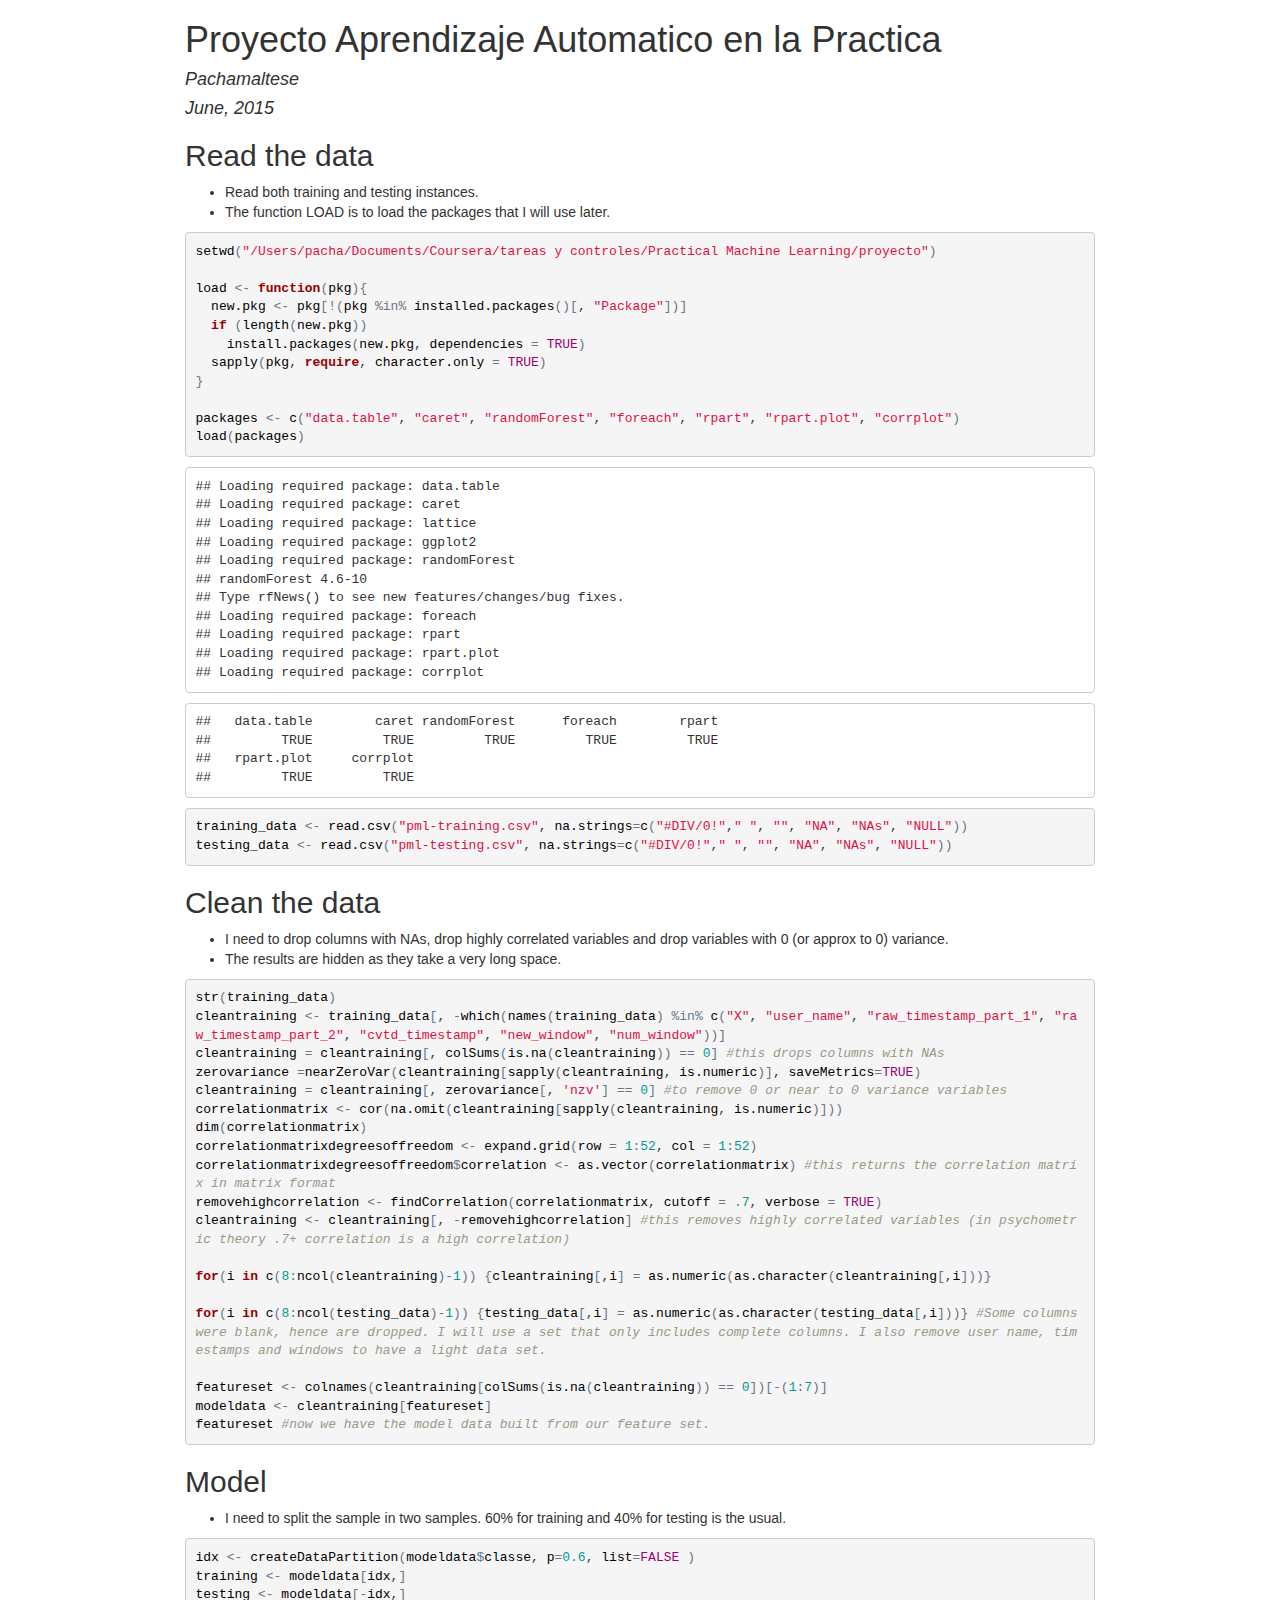
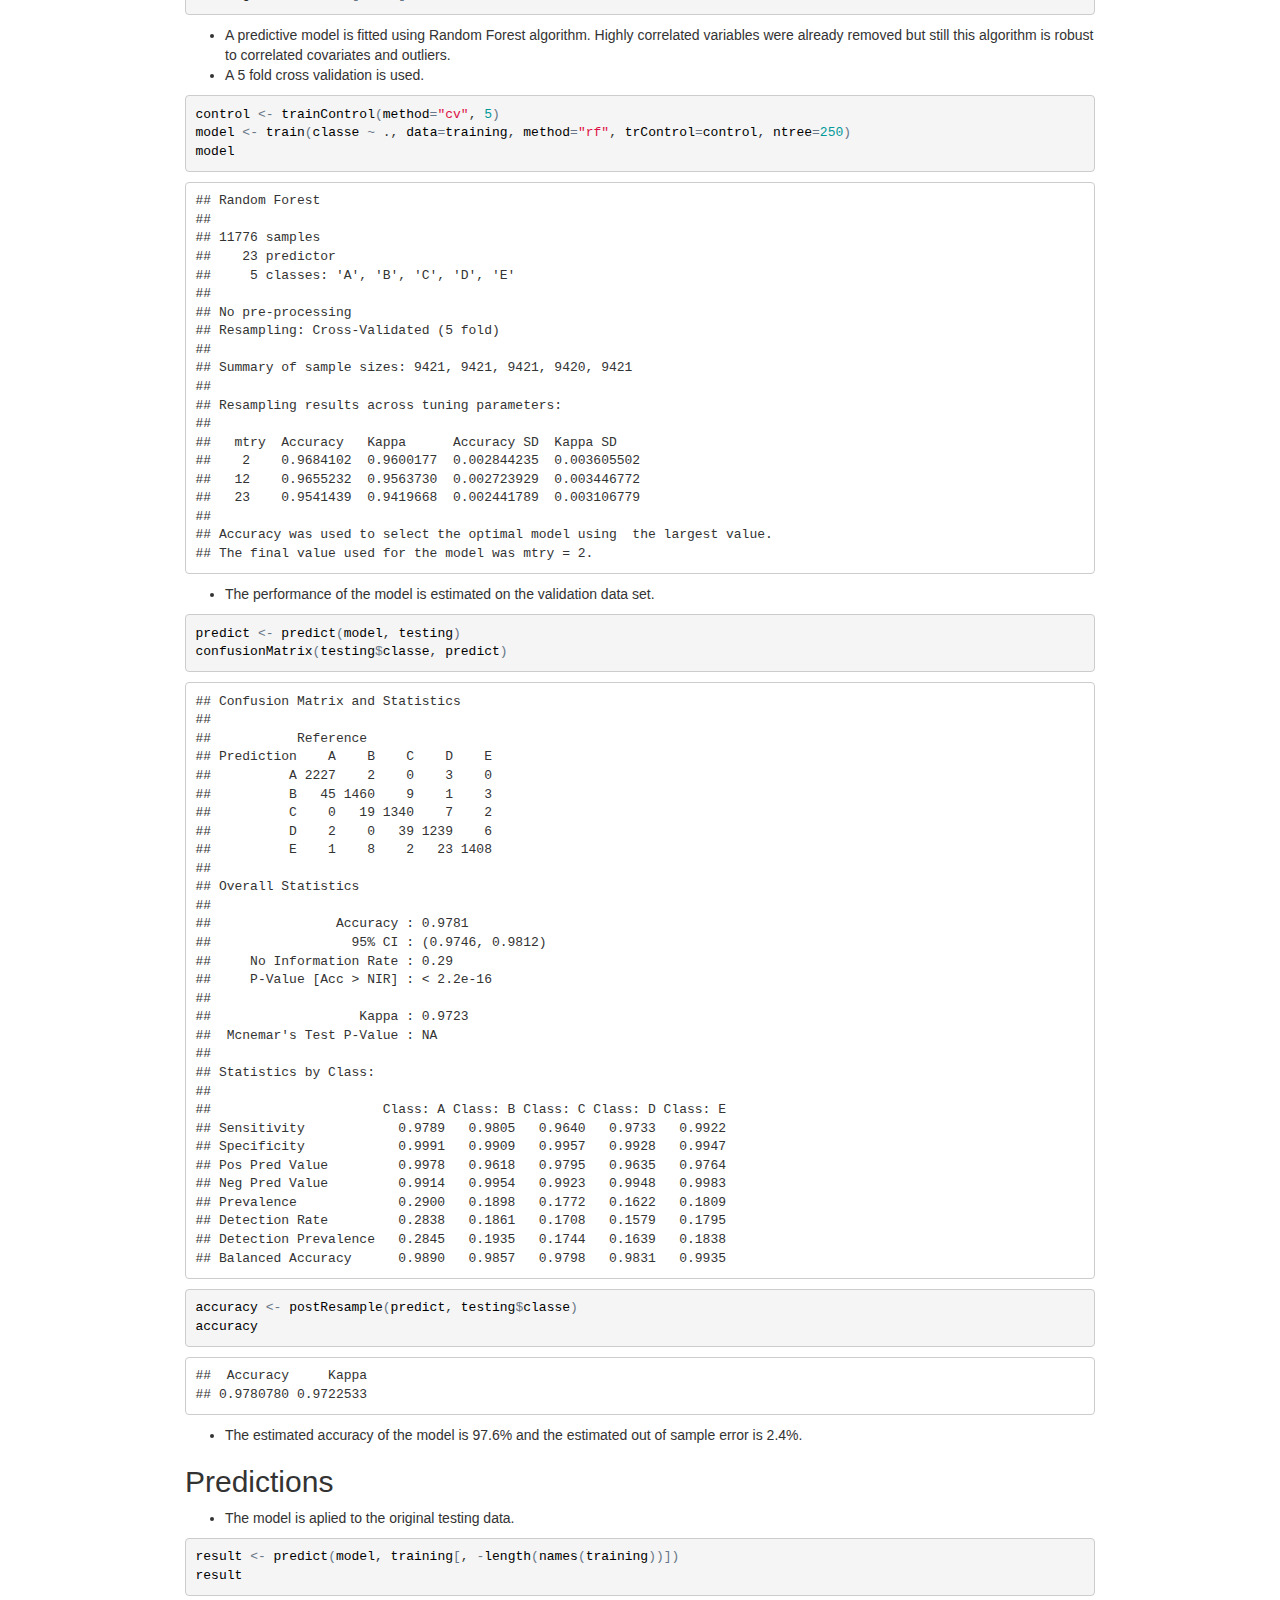
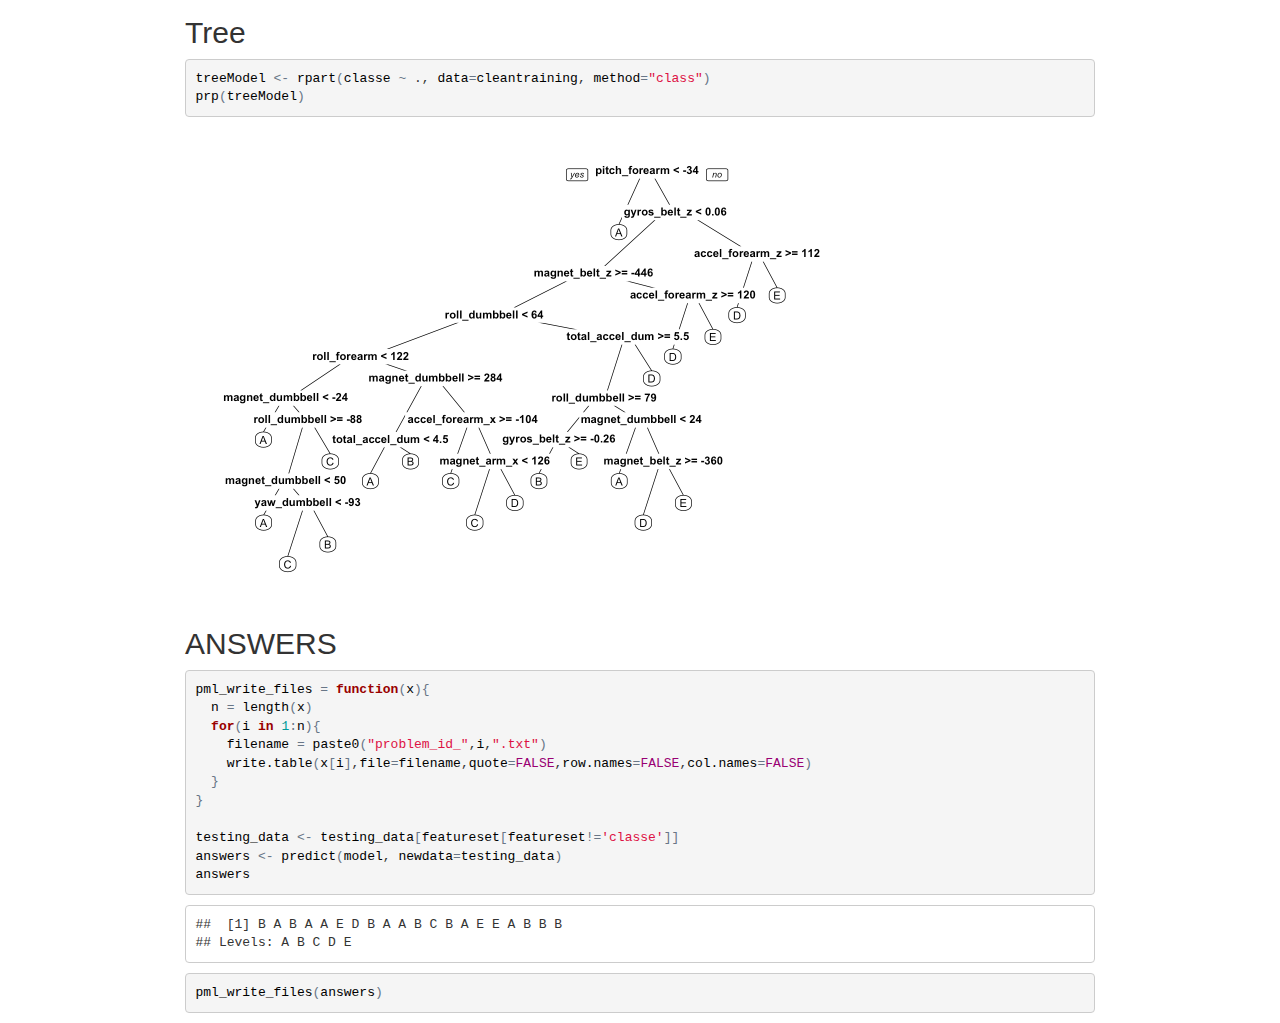
==== commit 5848a3eb: "16-jun" ====
--- a/proyecto-v2.html
+++ b/proyecto-v2.html
@@ -133,7 +133,7 @@
 <ul>
 <li>I need to split the sample in two samples. 60% for training and 40% for testing is the usual.</li>
 </ul>
-<pre class="r"><code>idx &lt;- createDataPartition(y=modeldata$classe, p=0.6, list=FALSE )
+<pre class="r"><code>idx &lt;- createDataPartition(modeldata$classe, p=0.6, list=FALSE )
 training &lt;- modeldata[idx,]
 testing &lt;- modeldata[-idx,]</code></pre>
 <ul>
@@ -152,14 +152,14 @@
 ## No pre-processing
 ## Resampling: Cross-Validated (5 fold) 
 ## 
-## Summary of sample sizes: 9420, 9421, 9421, 9421, 9421 
+## Summary of sample sizes: 9421, 9421, 9421, 9420, 9421 
 ## 
 ## Resampling results across tuning parameters:
 ## 
 ##   mtry  Accuracy   Kappa      Accuracy SD  Kappa SD   
-##    2    0.9681555  0.9596887  0.002768757  0.003517160
-##   12    0.9624663  0.9524983  0.004086667  0.005185145
-##   23    0.9504928  0.9373510  0.004030747  0.005131332
+##    2    0.9684102  0.9600177  0.002844235  0.003605502
+##   12    0.9655232  0.9563730  0.002723929  0.003446772
+##   23    0.9541439  0.9419668  0.002441789  0.003106779
 ## 
 ## Accuracy was used to select the optimal model using  the largest value.
 ## The final value used for the model was mtry = 2.</code></pre>
@@ -172,37 +172,37 @@
 ## 
 ##           Reference
 ## Prediction    A    B    C    D    E
-##          A 2227    4    0    1    0
-##          B   32 1463   20    1    2
-##          C    1   30 1326    8    3
-##          D    1    0   41 1243    1
-##          E    0    8   11   22 1401
+##          A 2227    2    0    3    0
+##          B   45 1460    9    1    3
+##          C    0   19 1340    7    2
+##          D    2    0   39 1239    6
+##          E    1    8    2   23 1408
 ## 
 ## Overall Statistics
 ##                                           
-##                Accuracy : 0.9763          
-##                  95% CI : (0.9727, 0.9795)
-##     No Information Rate : 0.2882          
+##                Accuracy : 0.9781          
+##                  95% CI : (0.9746, 0.9812)
+##     No Information Rate : 0.29            
 ##     P-Value [Acc &gt; NIR] : &lt; 2.2e-16       
 ##                                           
-##                   Kappa : 0.97            
+##                   Kappa : 0.9723          
 ##  Mcnemar's Test P-Value : NA              
 ## 
 ## Statistics by Class:
 ## 
 ##                      Class: A Class: B Class: C Class: D Class: E
-## Sensitivity            0.9850   0.9721   0.9485   0.9749   0.9957
-## Specificity            0.9991   0.9913   0.9935   0.9935   0.9936
-## Pos Pred Value         0.9978   0.9638   0.9693   0.9666   0.9716
-## Neg Pred Value         0.9939   0.9934   0.9889   0.9951   0.9991
-## Prevalence             0.2882   0.1918   0.1782   0.1625   0.1793
-## Detection Rate         0.2838   0.1865   0.1690   0.1584   0.1786
+## Sensitivity            0.9789   0.9805   0.9640   0.9733   0.9922
+## Specificity            0.9991   0.9909   0.9957   0.9928   0.9947
+## Pos Pred Value         0.9978   0.9618   0.9795   0.9635   0.9764
+## Neg Pred Value         0.9914   0.9954   0.9923   0.9948   0.9983
+## Prevalence             0.2900   0.1898   0.1772   0.1622   0.1809
+## Detection Rate         0.2838   0.1861   0.1708   0.1579   0.1795
 ## Detection Prevalence   0.2845   0.1935   0.1744   0.1639   0.1838
-## Balanced Accuracy      0.9920   0.9817   0.9710   0.9842   0.9947</code></pre>
+## Balanced Accuracy      0.9890   0.9857   0.9798   0.9831   0.9935</code></pre>
 <pre class="r"><code>accuracy &lt;- postResample(predict, testing$classe)
 accuracy</code></pre>
 <pre><code>##  Accuracy     Kappa 
-## 0.9762937 0.9700015</code></pre>
+## 0.9780780 0.9722533</code></pre>
 <ul>
 <li>The estimated accuracy of the model is 97.6% and the estimated out of sample error is 2.4%.</li>
 </ul>
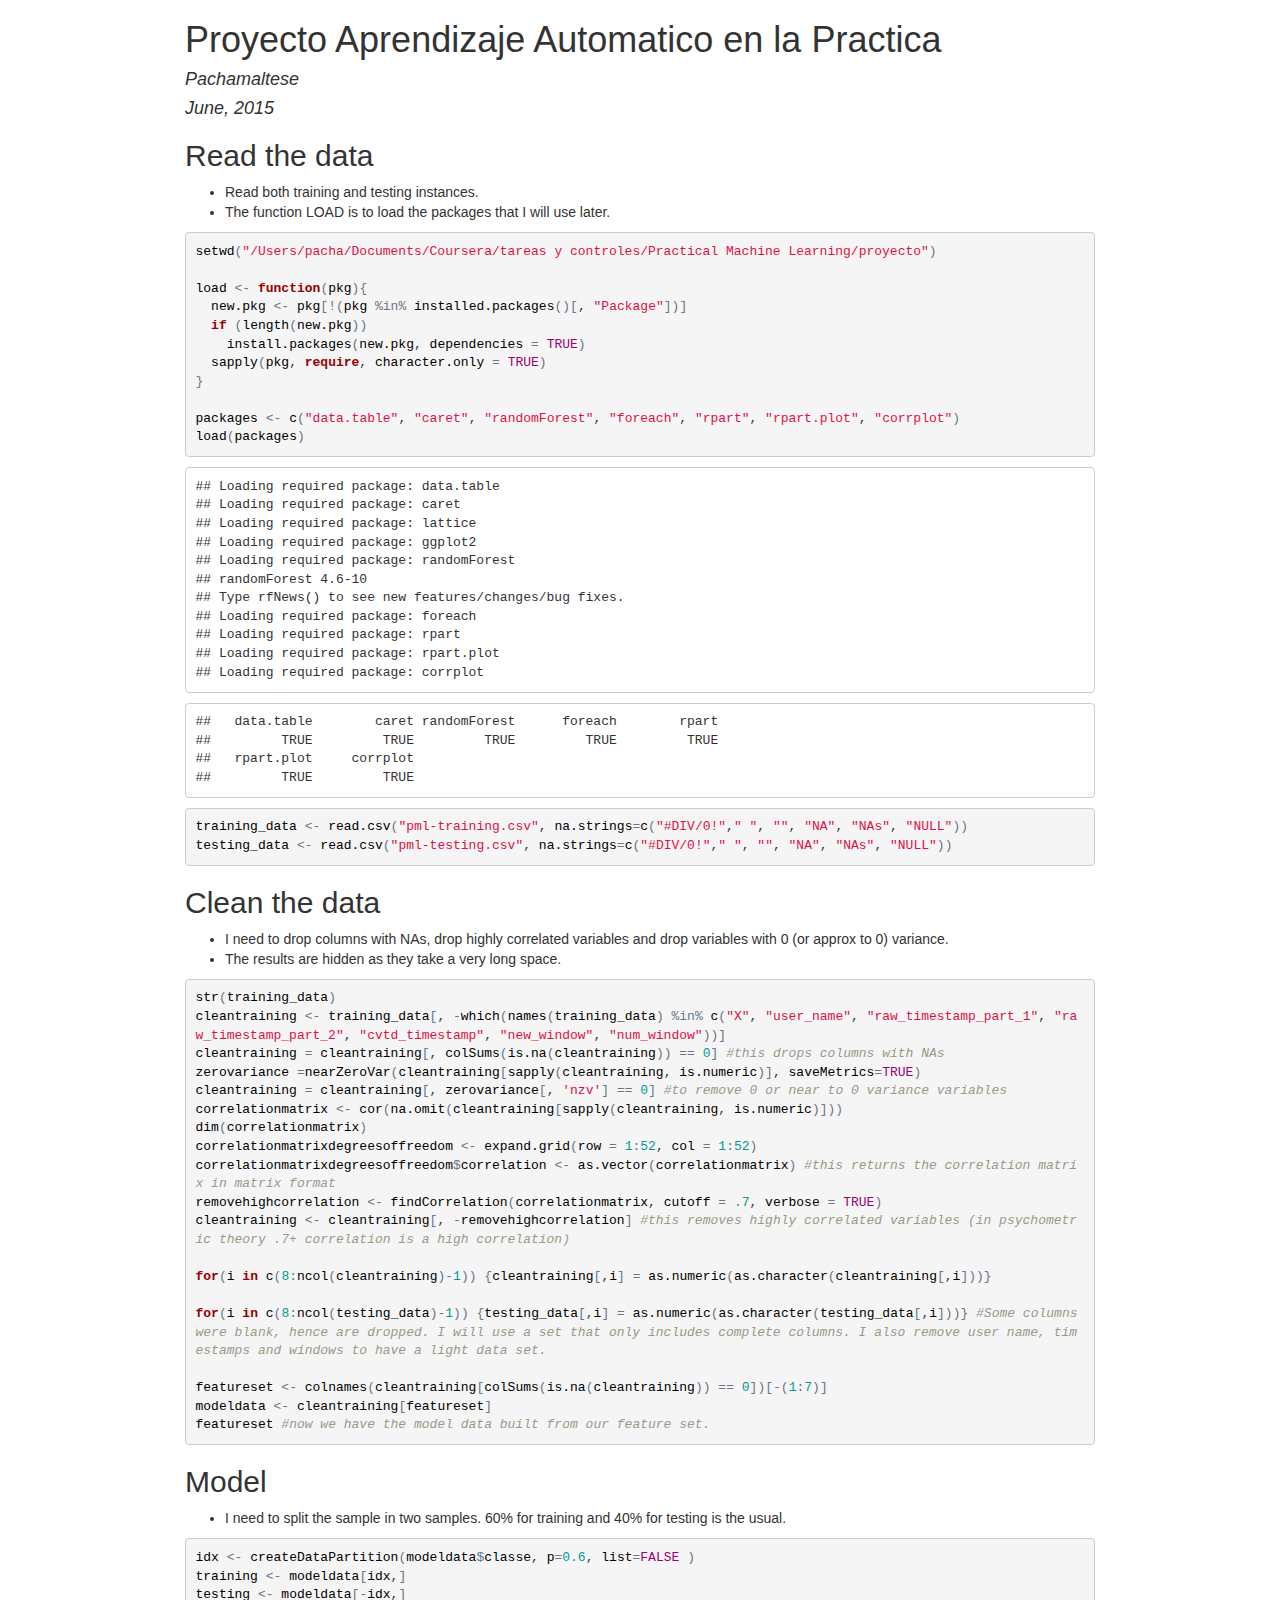
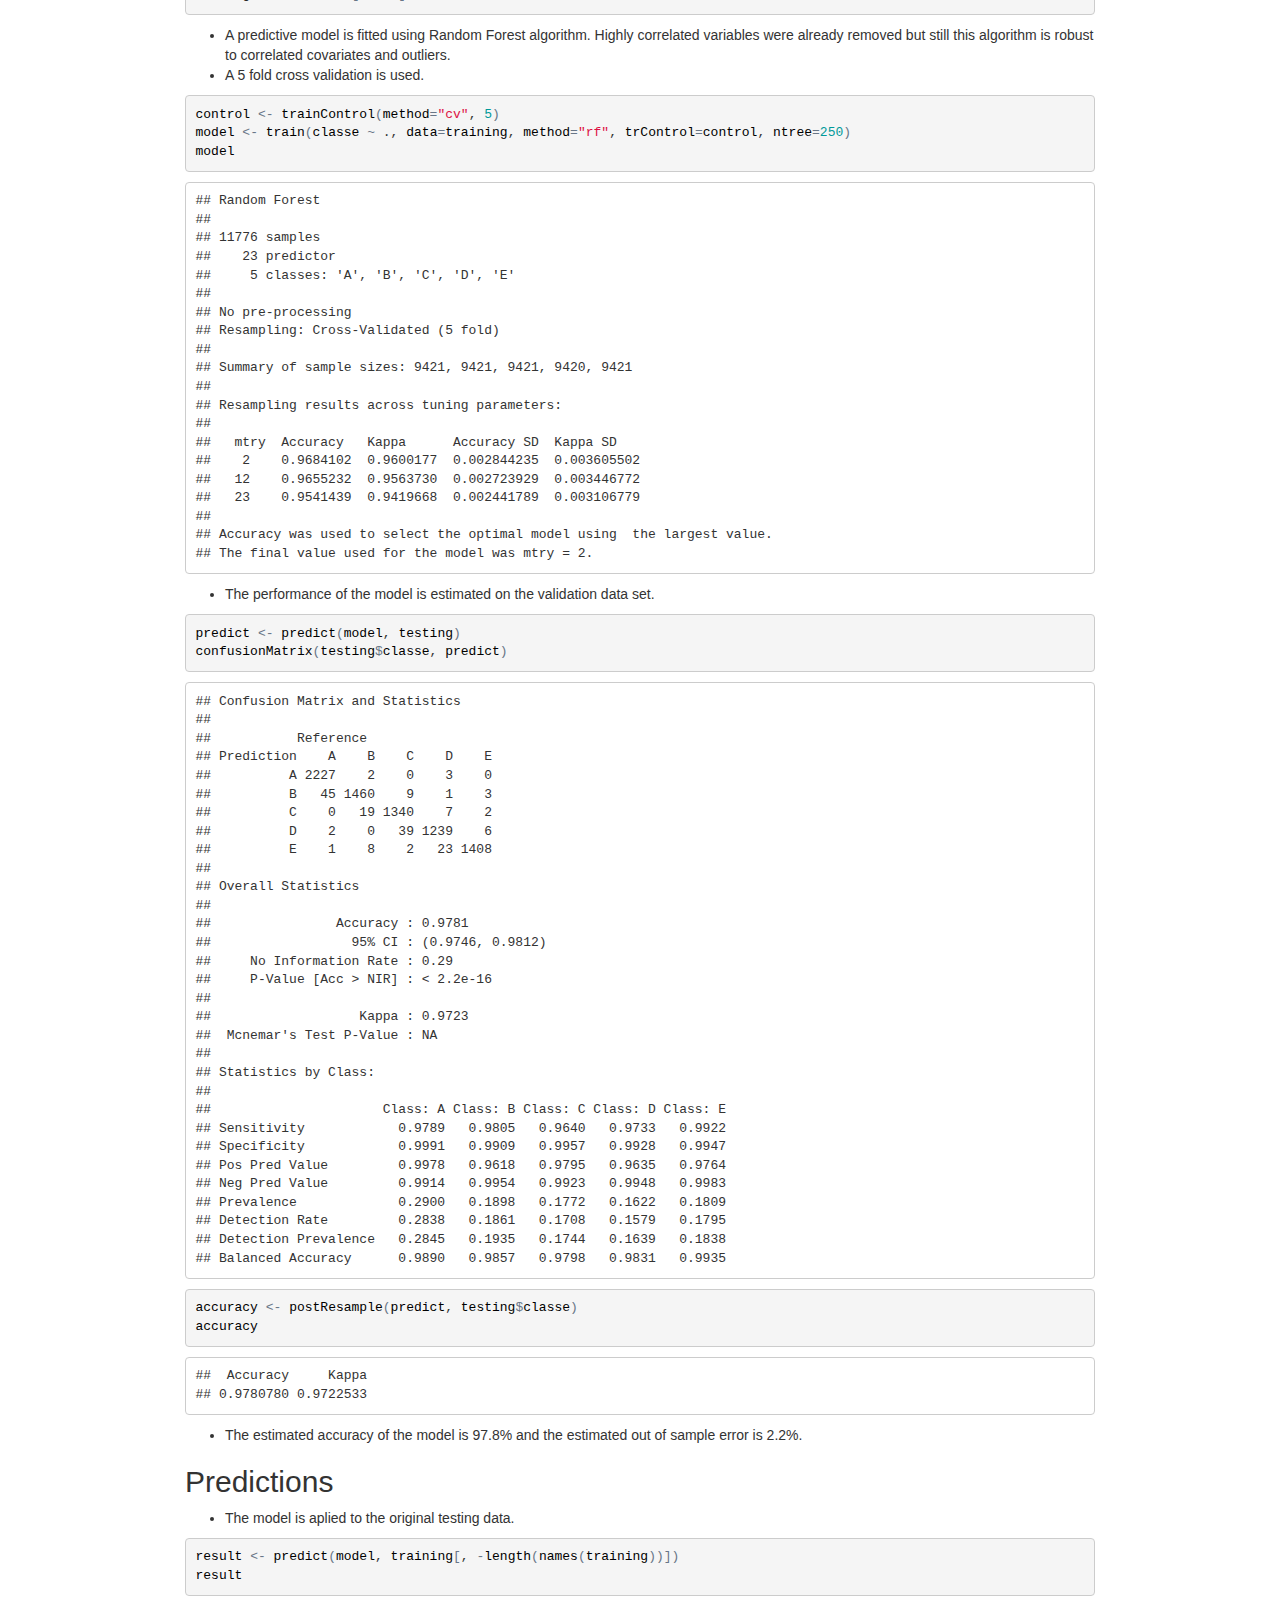
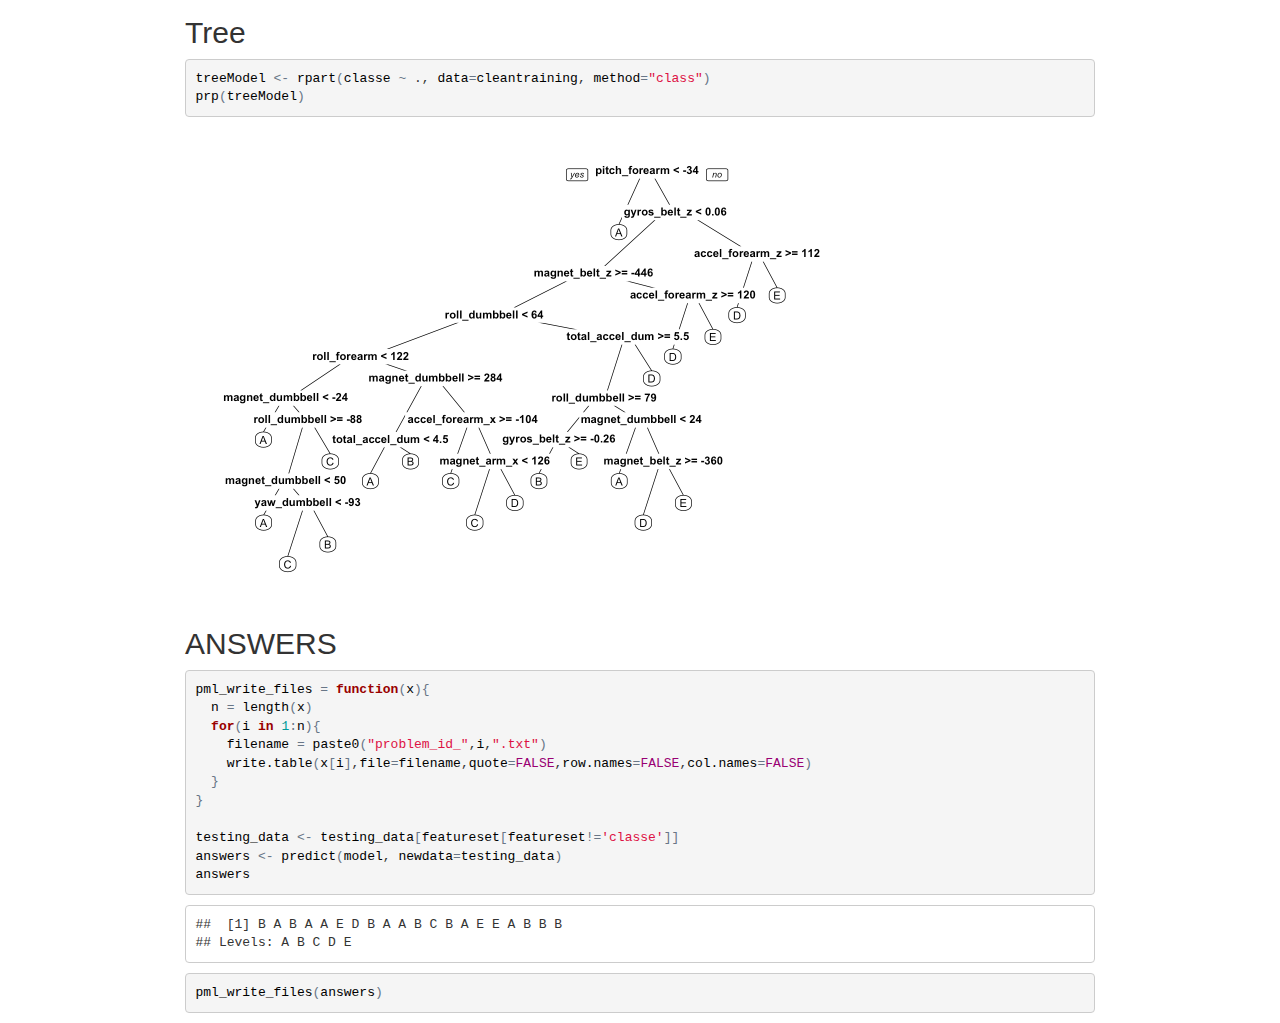
==== commit 69753592: "21-jun" ====
--- a/proyecto-v2.html
+++ b/proyecto-v2.html
@@ -204,7 +204,7 @@
 <pre><code>##  Accuracy     Kappa 
 ## 0.9780780 0.9722533</code></pre>
 <ul>
-<li>The estimated accuracy of the model is 97.6% and the estimated out of sample error is 2.4%.</li>
+<li>The estimated accuracy of the model is 97.8% and the estimated out of sample error is 2.2%.</li>
 </ul>
 </div>
 <div id="predictions" class="section level2">
